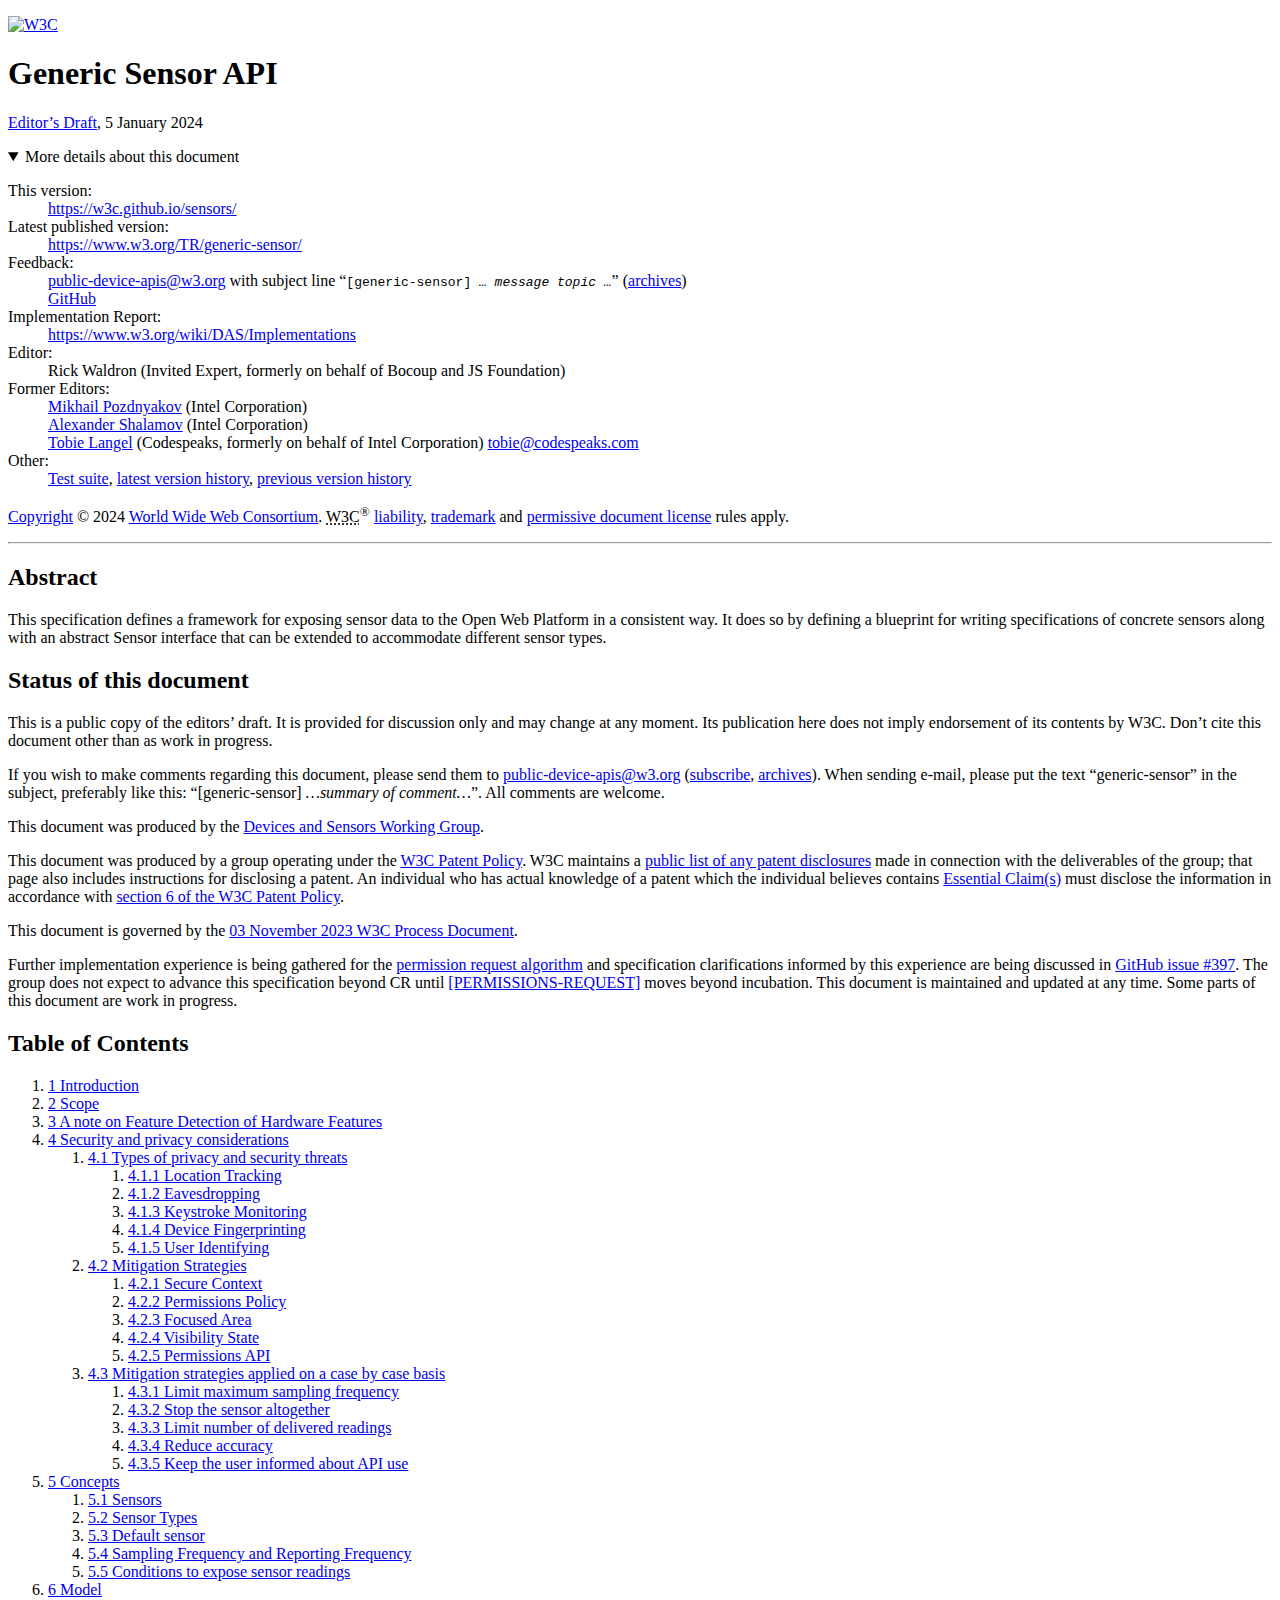
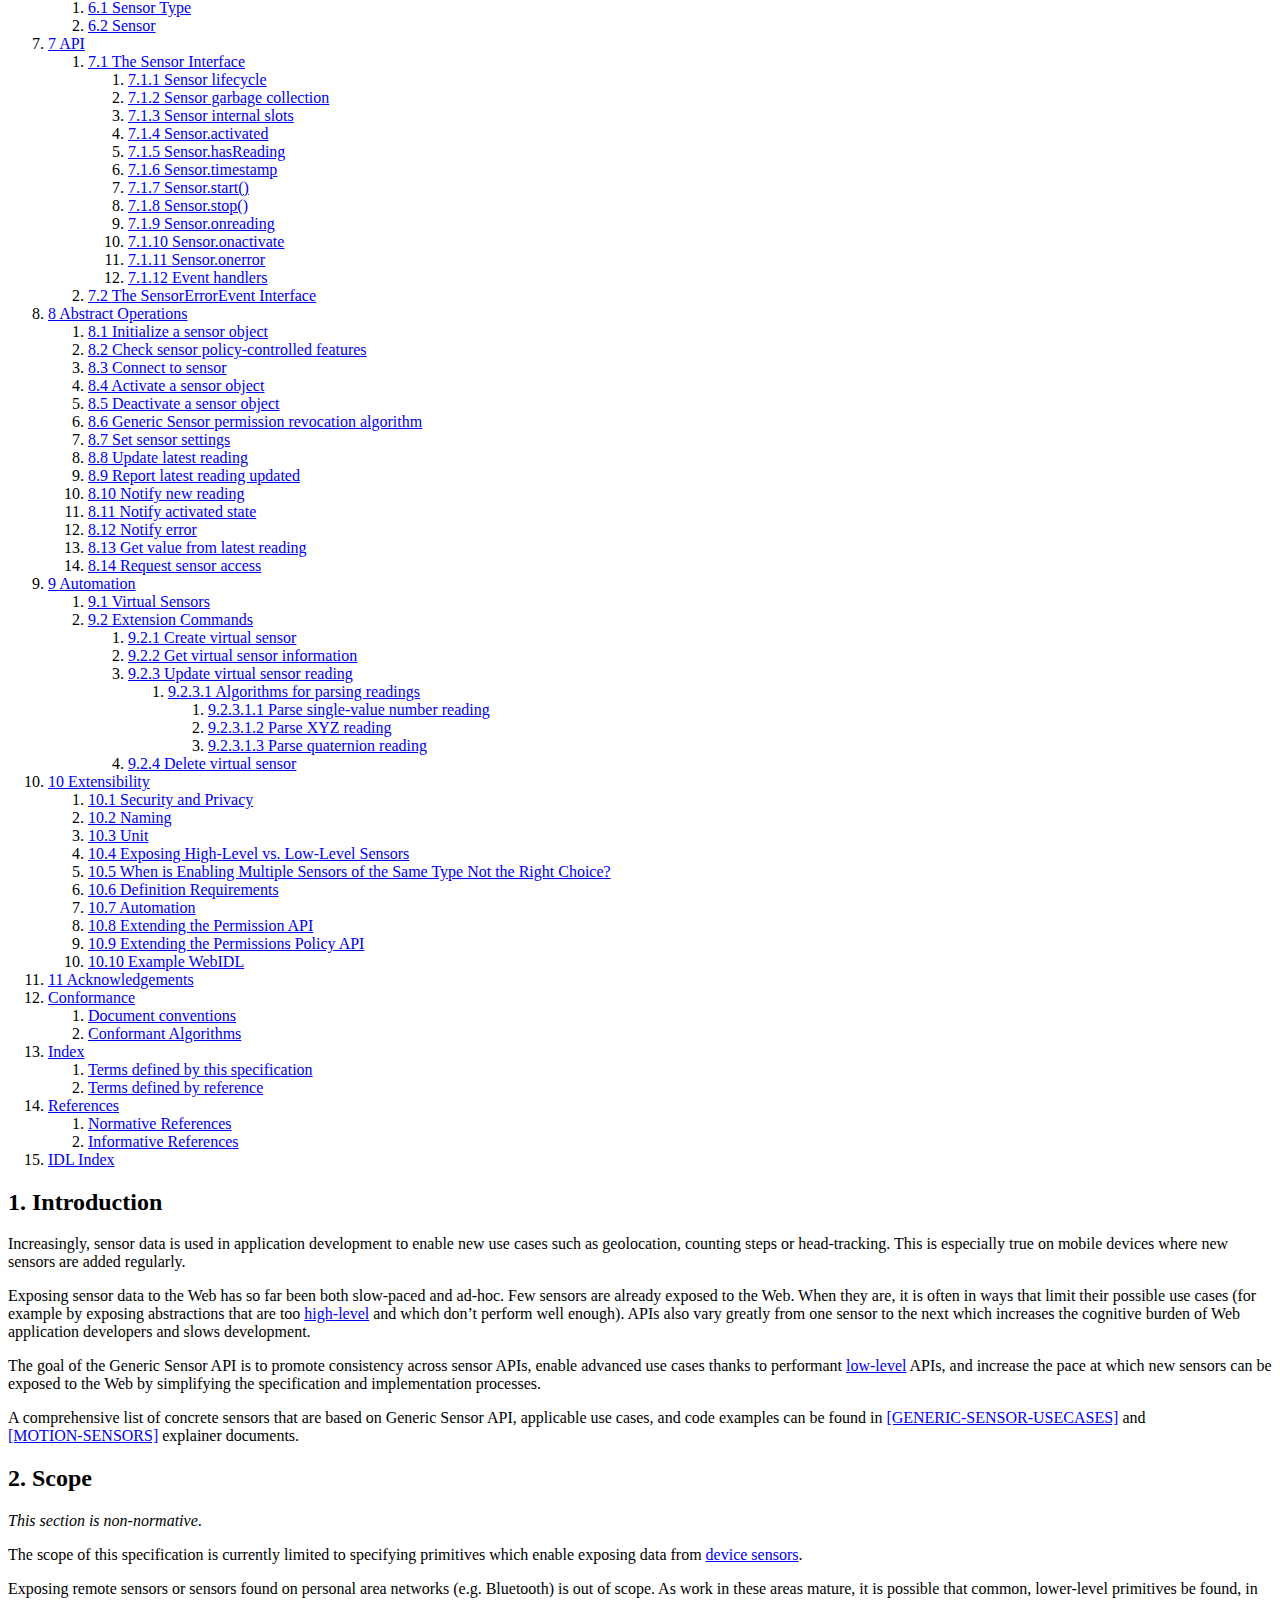
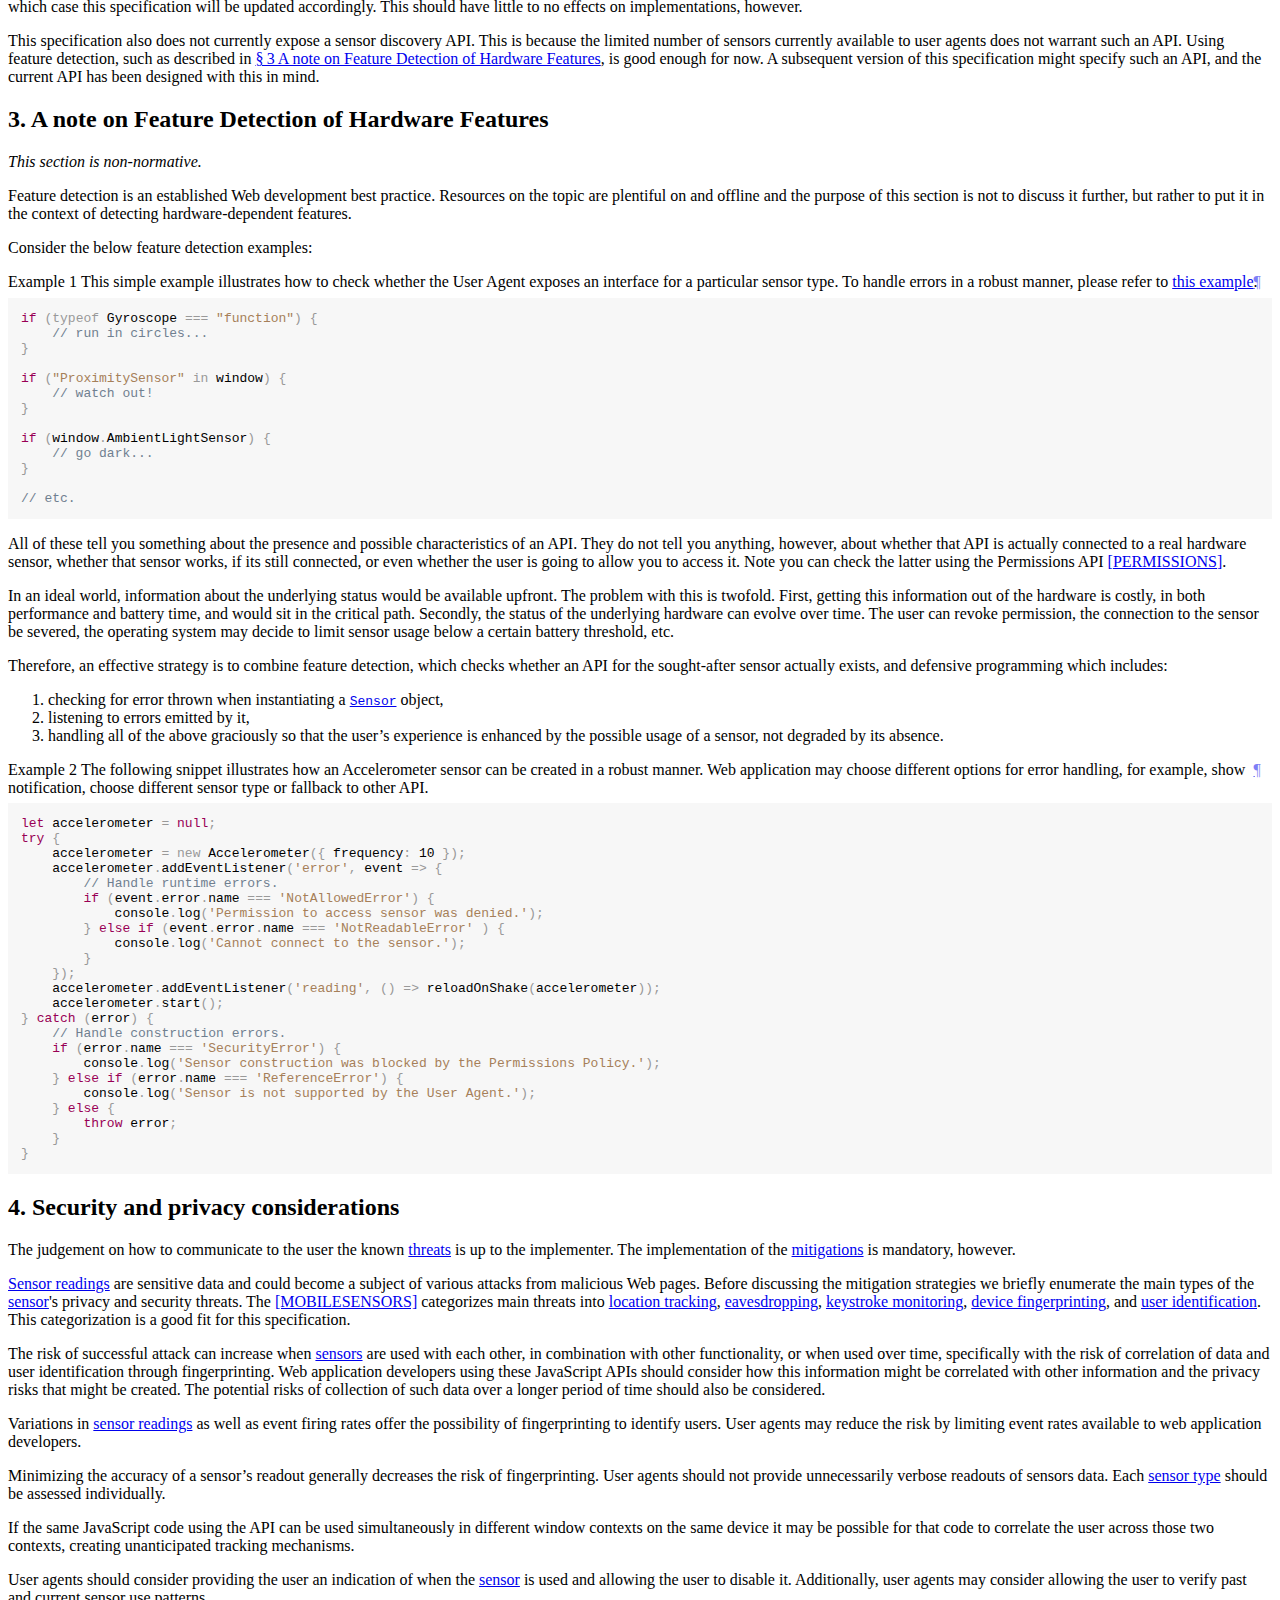
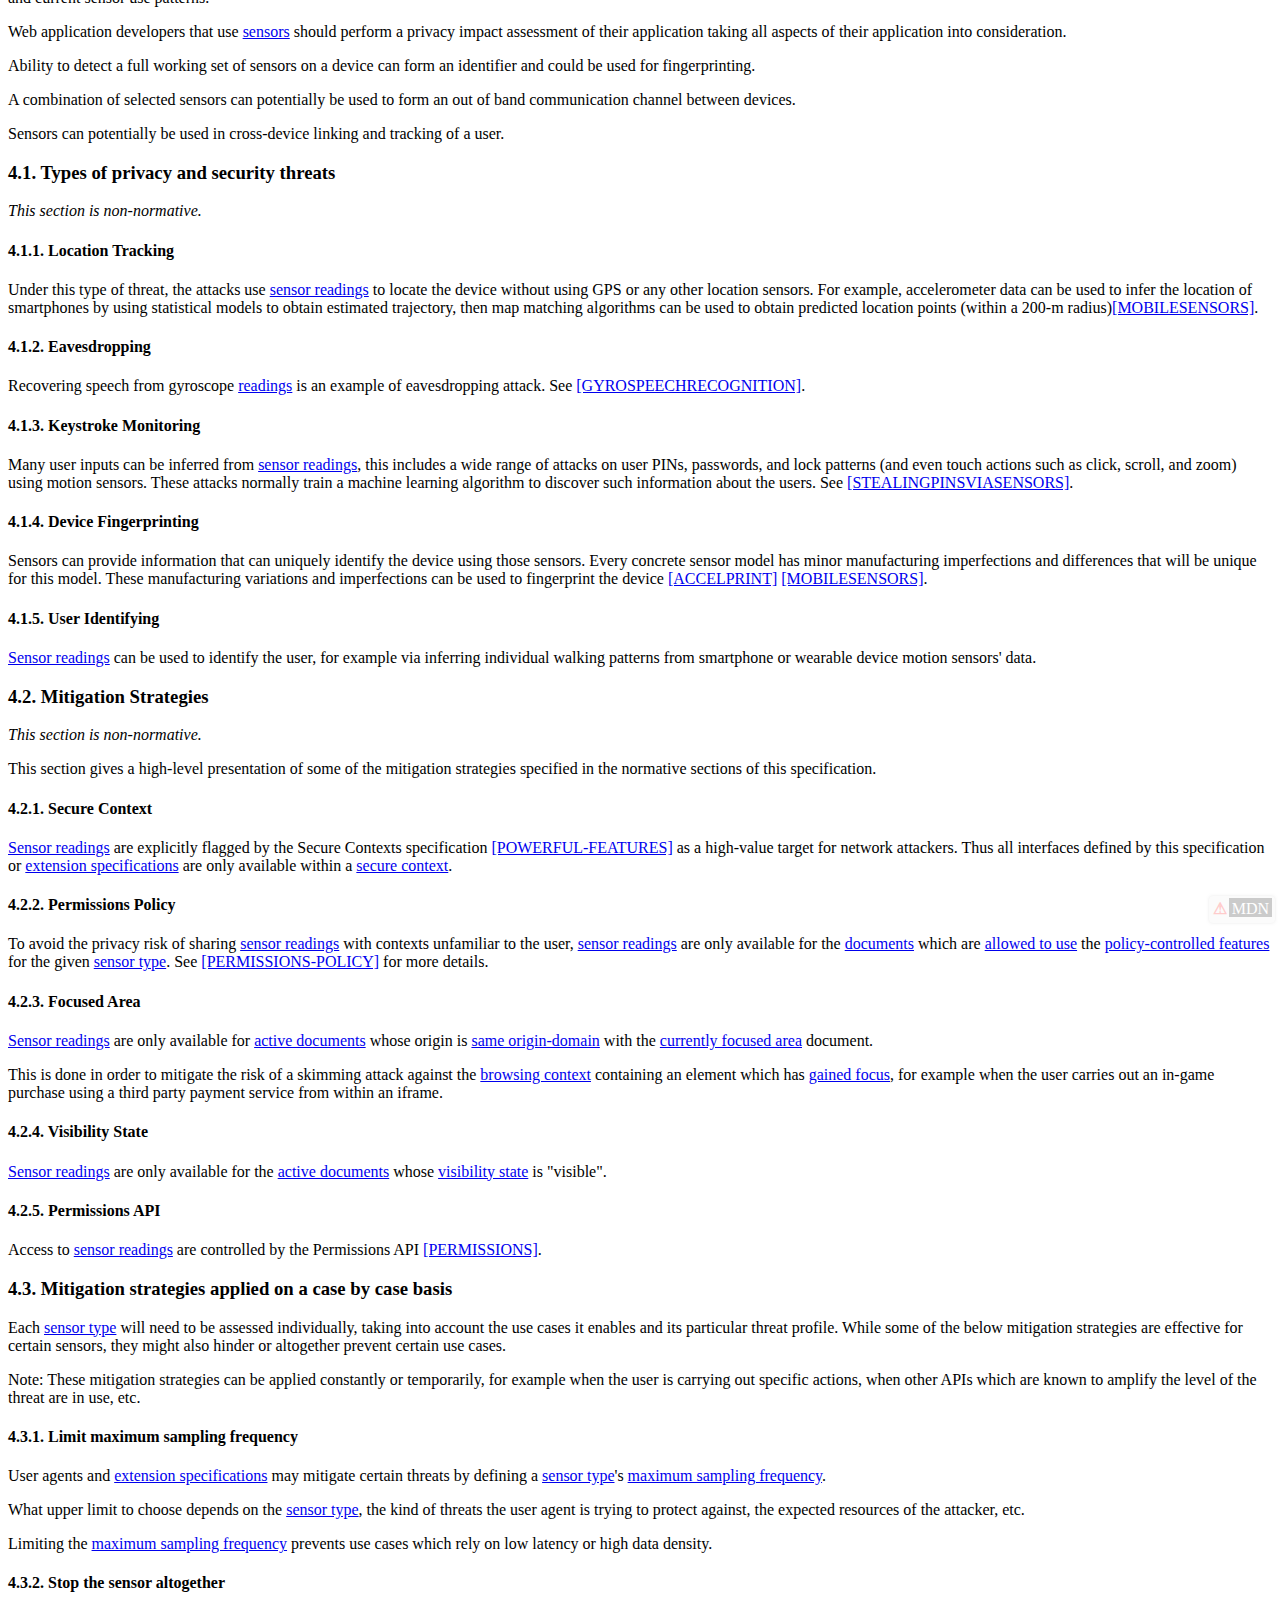
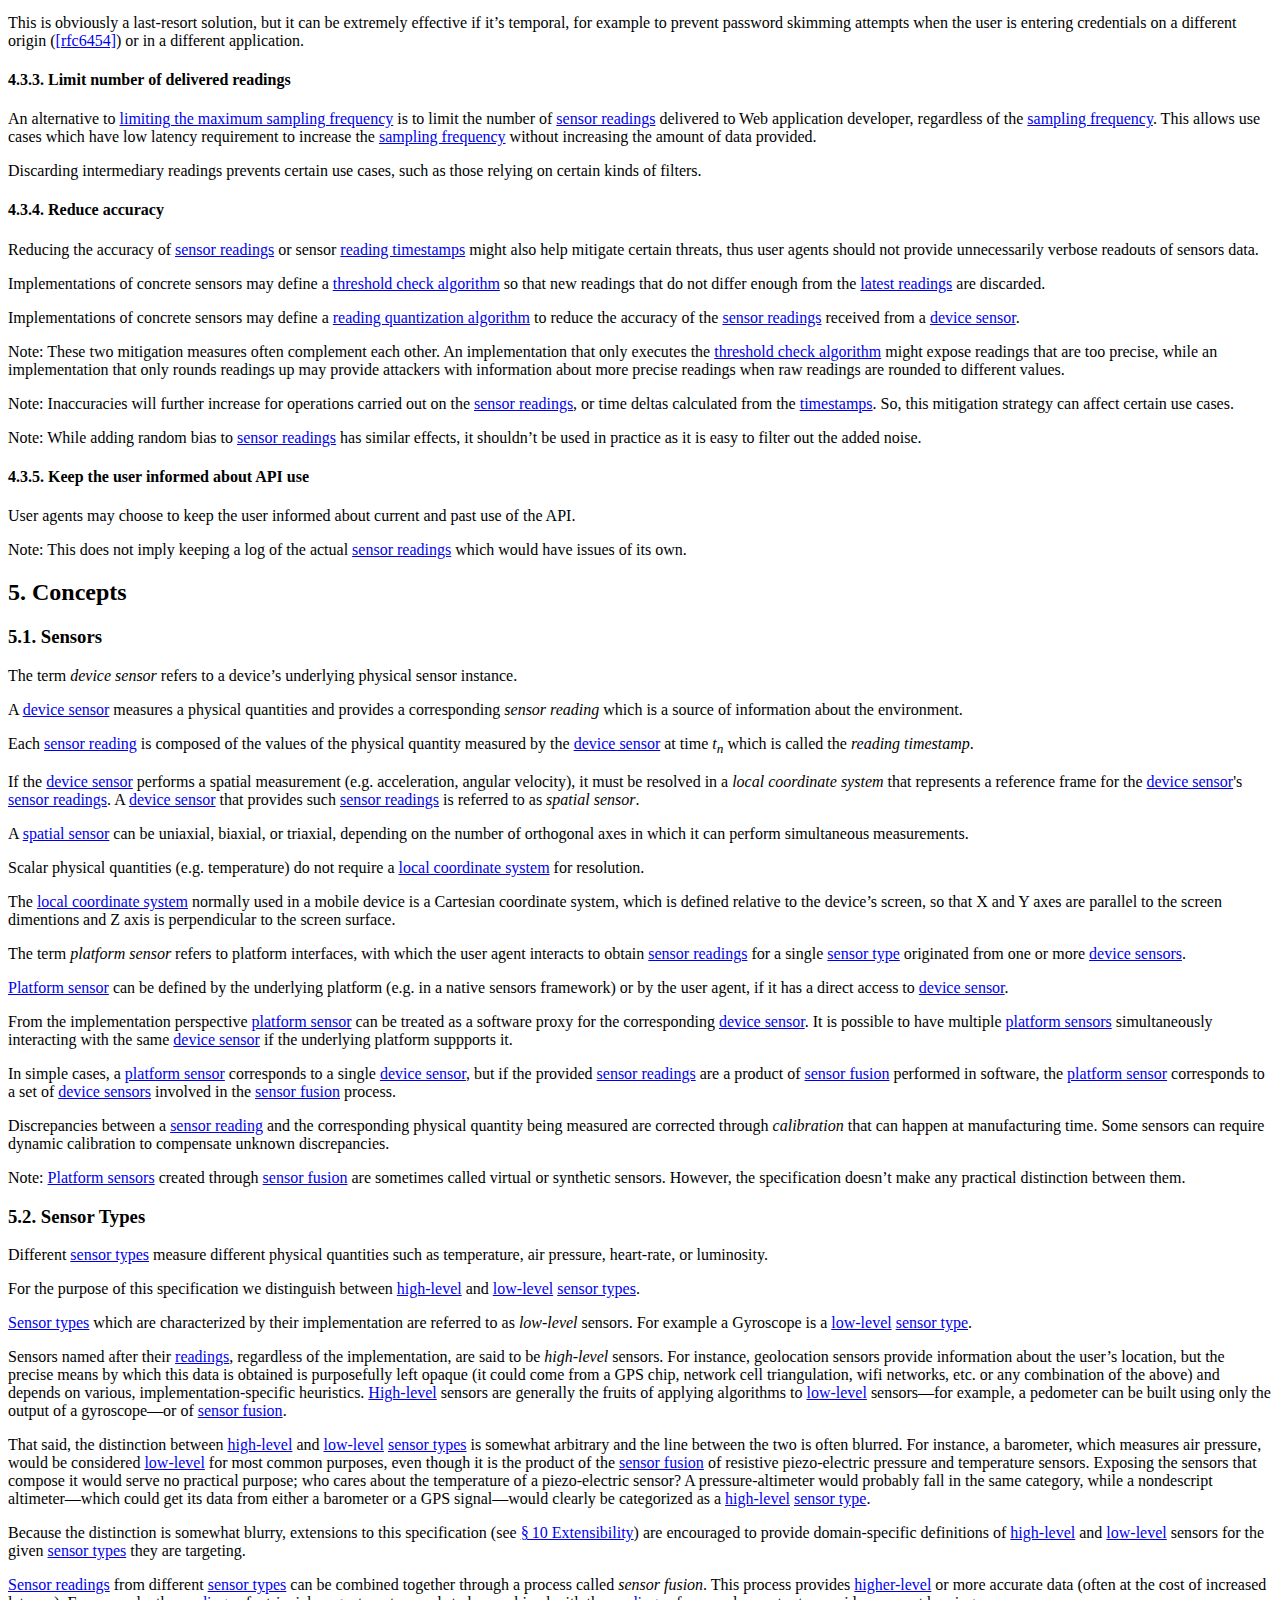
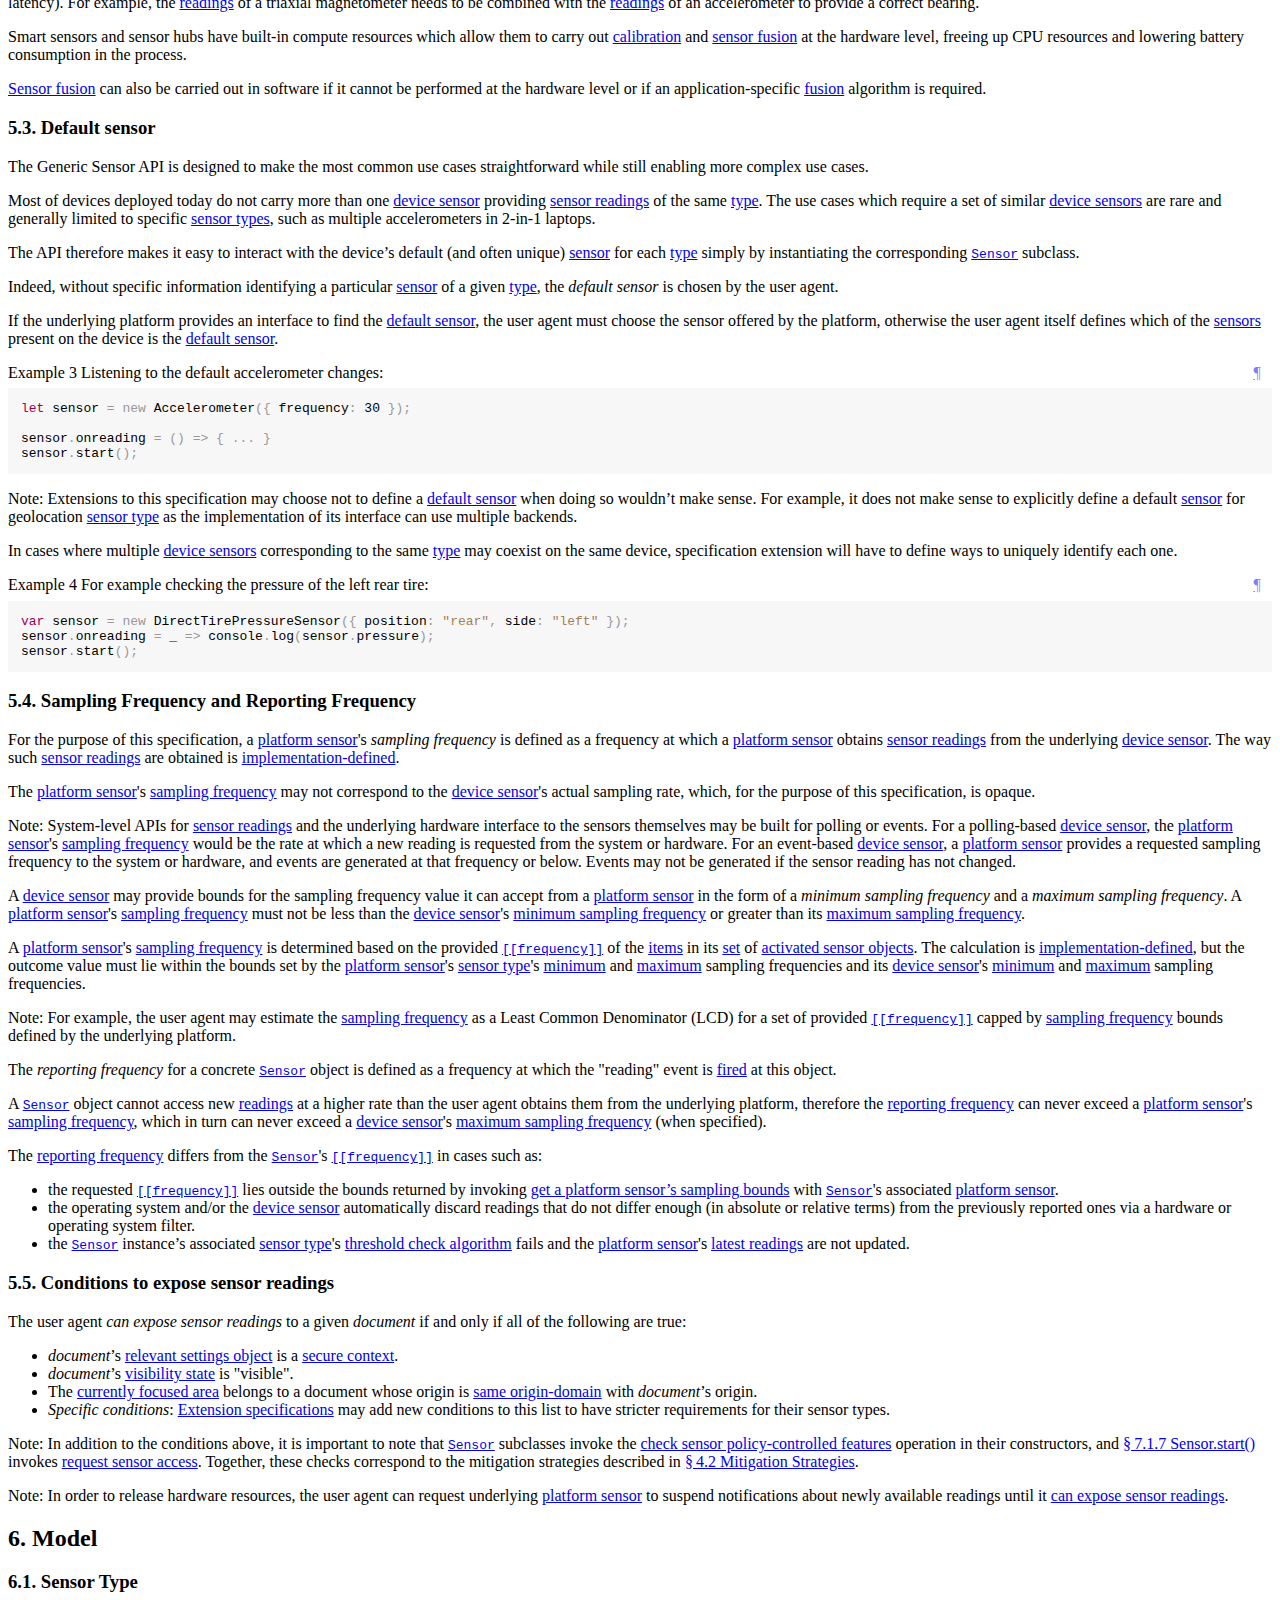
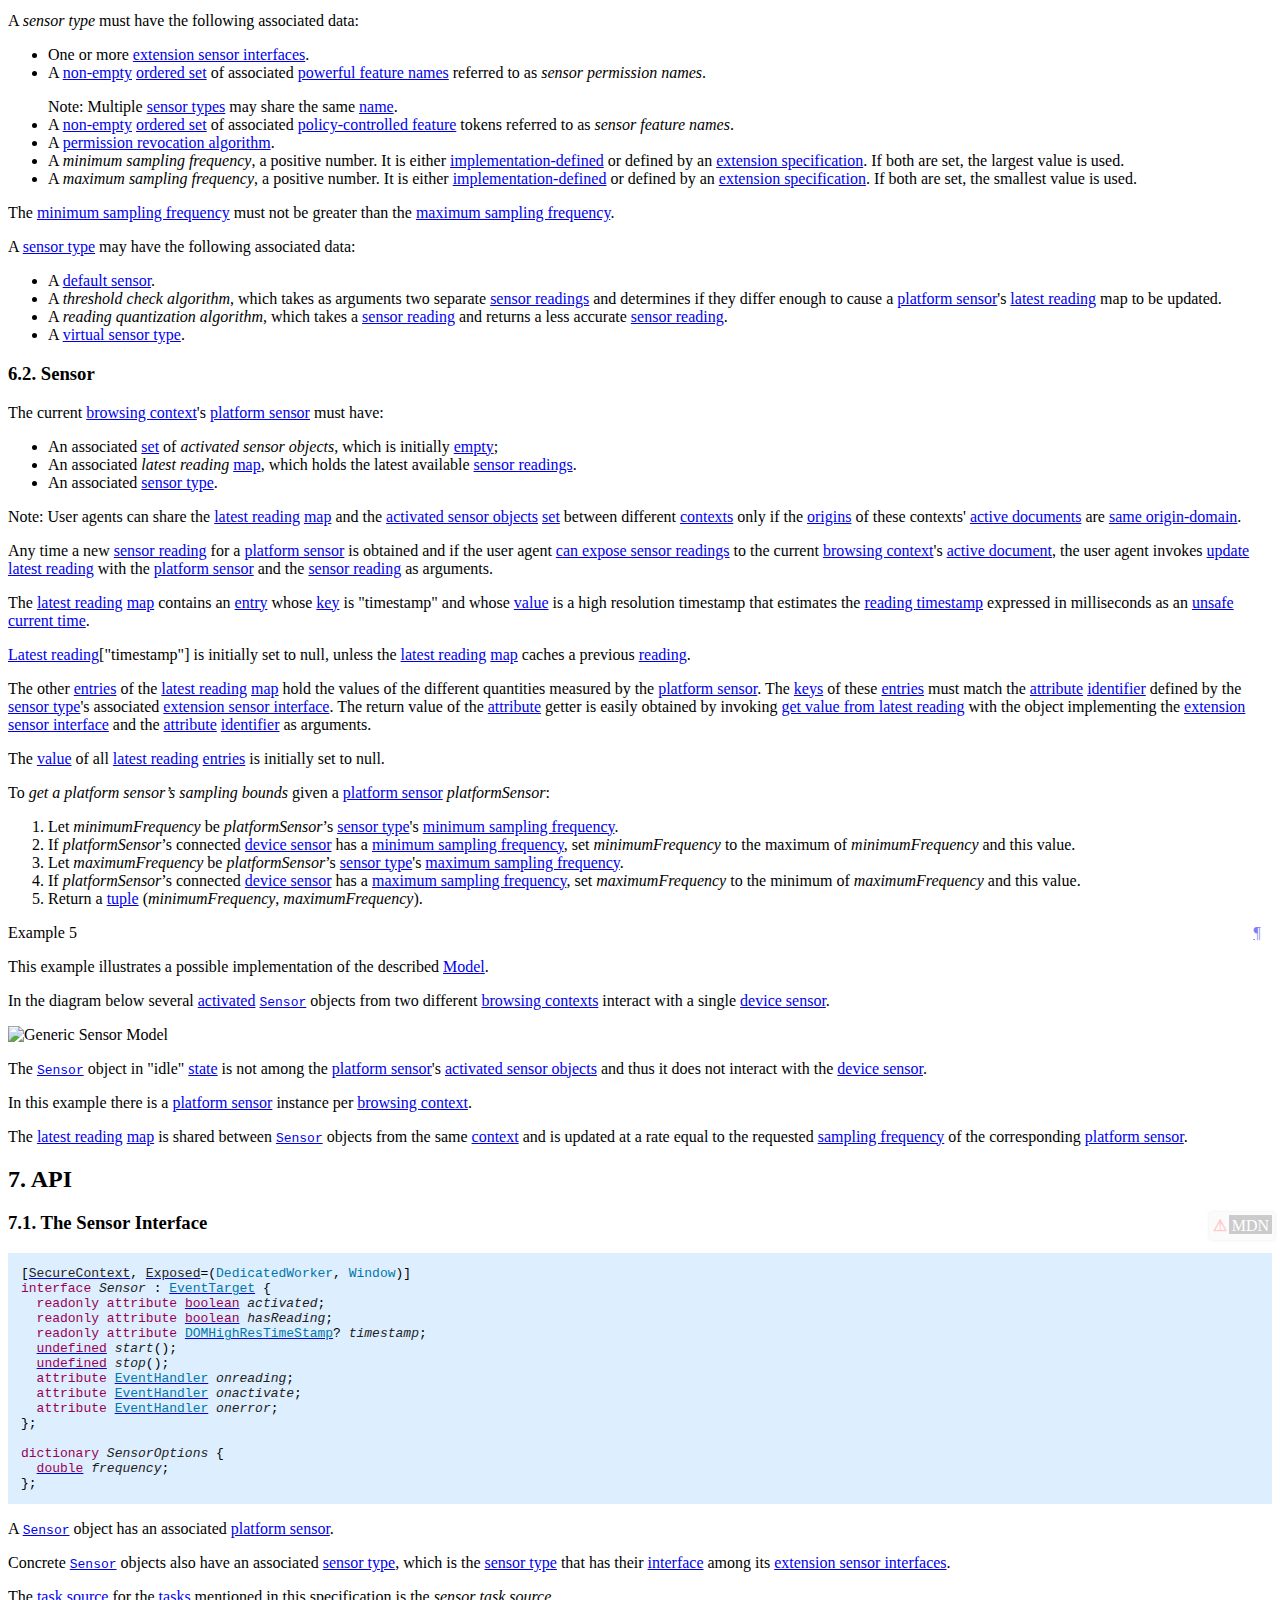
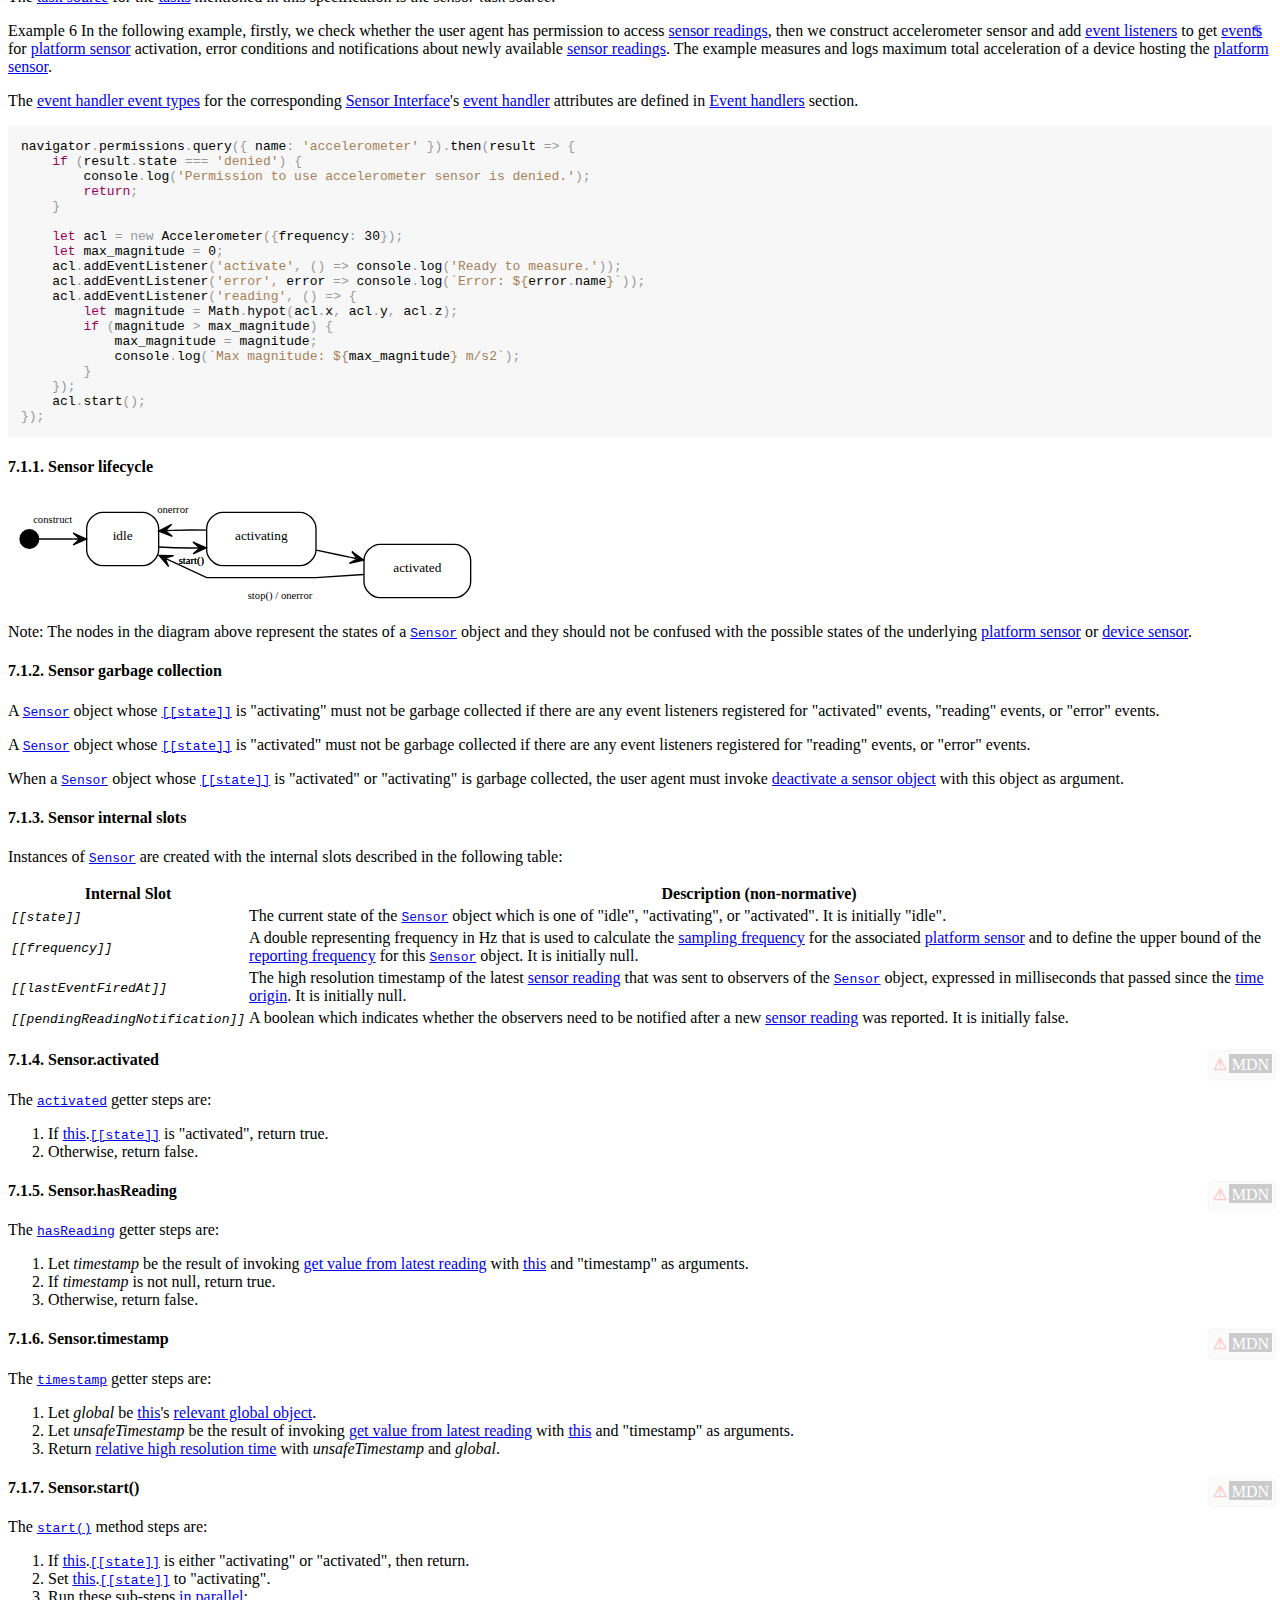
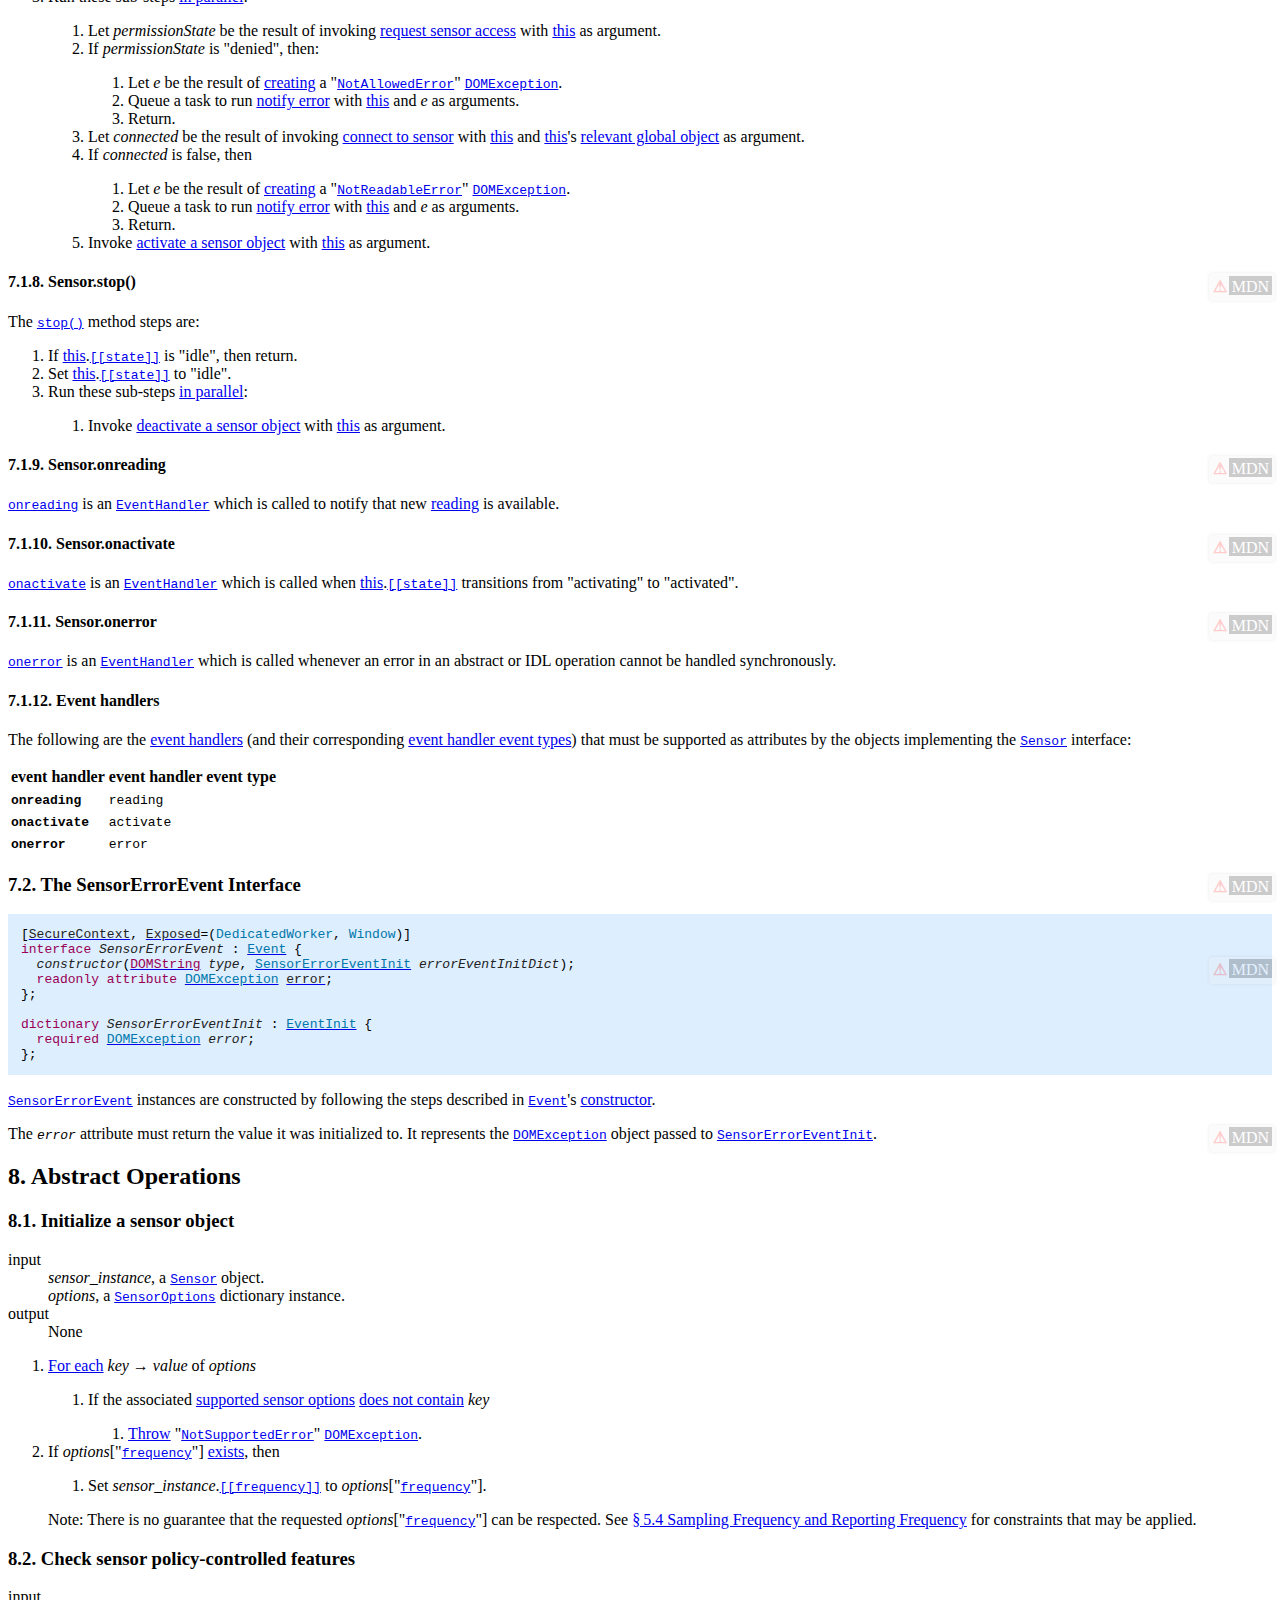
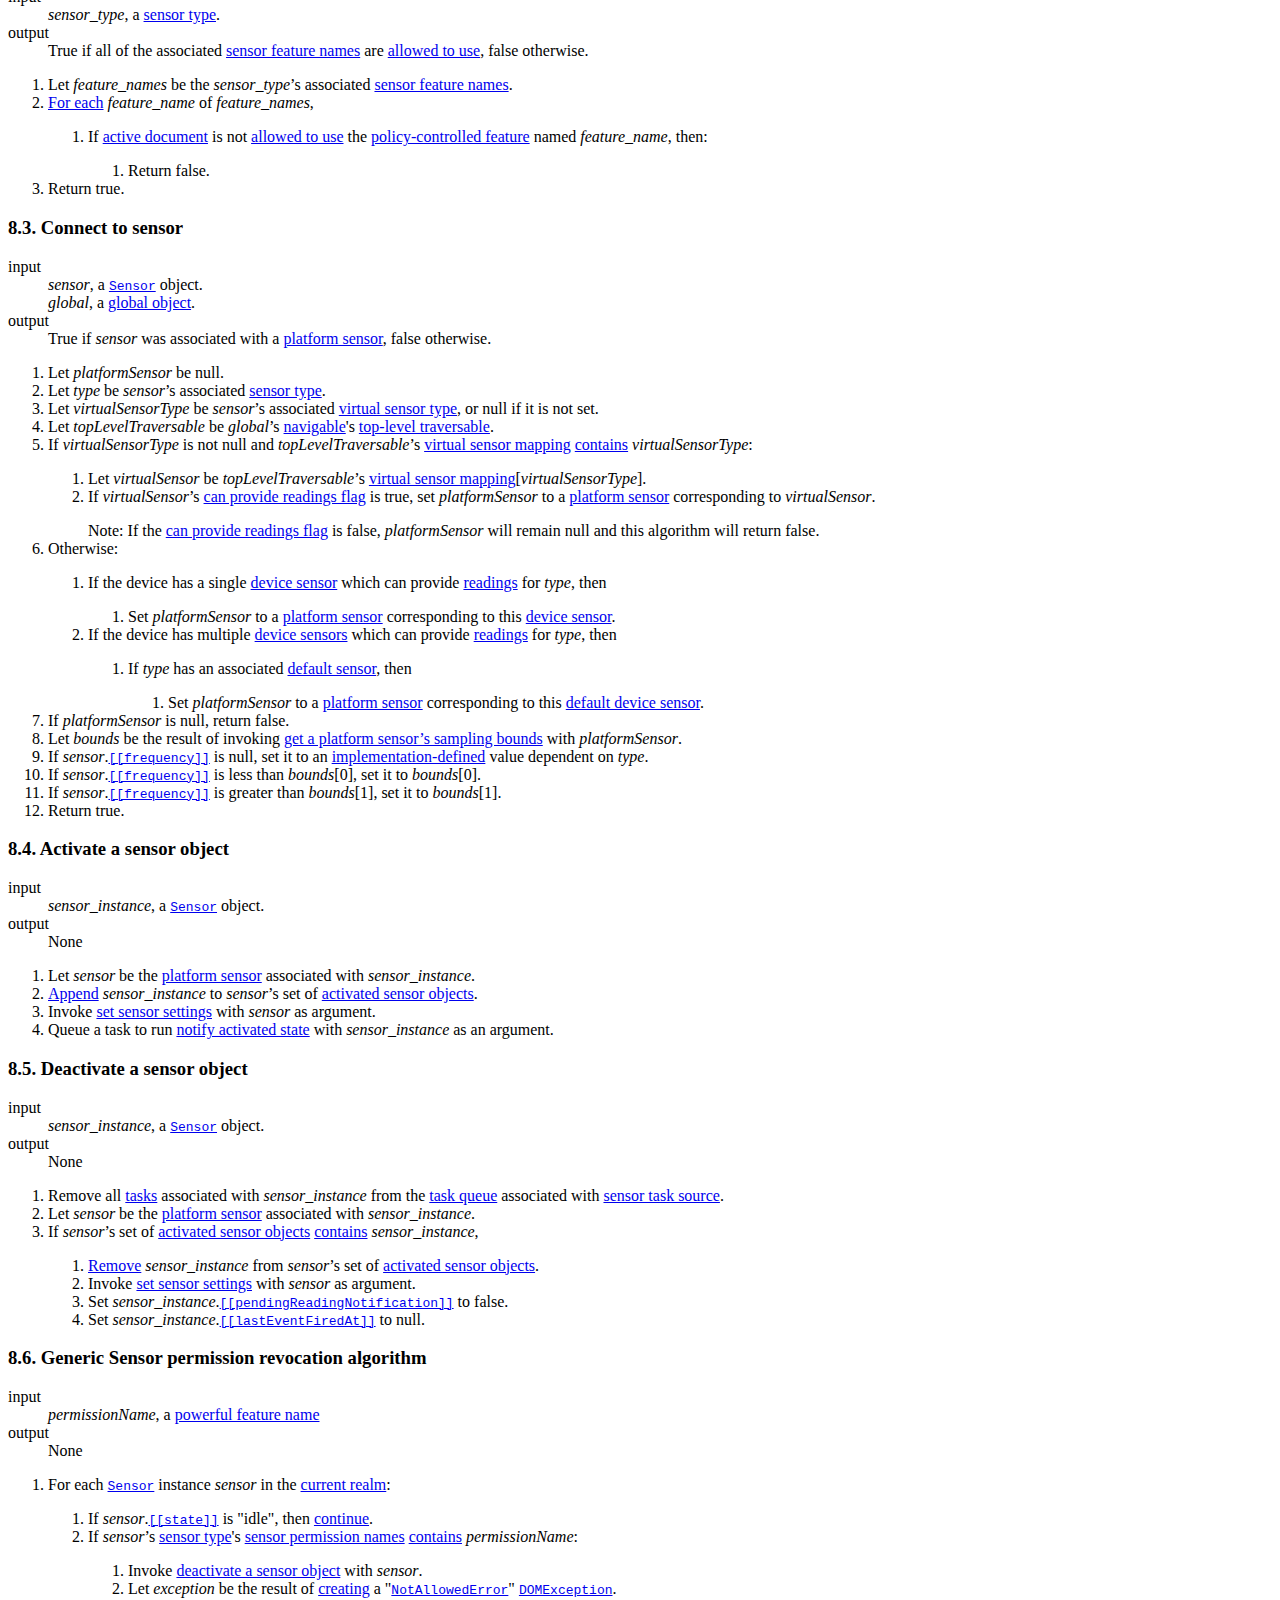
==== index.html @ 72680a9b "Update w3c.json" ====
<!doctype html><html lang="en">
 <head>
  <meta content="text/html; charset=utf-8" http-equiv="Content-Type">
  <meta content="width=device-width, initial-scale=1, shrink-to-fit=no" name="viewport">
  <title>Generic Sensor API</title>
  <meta content="ED" name="w3c-status">
  <link href="https://www.w3.org/StyleSheets/TR/2021/W3C-ED" rel="stylesheet">
  <meta content="Bikeshed version 82ce88815, updated Thu Sep 7 16:33:55 2023 -0700" name="generator">
  <link href="https://www.w3.org/TR/generic-sensor/" rel="canonical">
  <meta content="ca7c319423115d73d72def5ac8c53a7c3e849a8d" name="document-revision">
<style>
    svg g.edge text {
        font-size: 8px;
    }

    svg g.node text {
        font-size: 10px;
    }
</style>
<style>
    #toc .current,
    #toc .current-parent {
      border-right-width: 3px;
      border-right-style: solid;
      border-right-color: #3980B5;
    }

    #toc .current {
      background: rgba(75%, 75%, 75%, .25);
      border-right-color: #054572;
    }
</style>
<style>/* Boilerplate: style-autolinks */
.css.css, .property.property, .descriptor.descriptor {
    color: var(--a-normal-text);
    font-size: inherit;
    font-family: inherit;
}
.css::before, .property::before, .descriptor::before {
    content: "‘";
}
.css::after, .property::after, .descriptor::after {
    content: "’";
}
.property, .descriptor {
    /* Don't wrap property and descriptor names */
    white-space: nowrap;
}
.type { /* CSS value <type> */
    font-style: italic;
}
pre .property::before, pre .property::after {
    content: "";
}
[data-link-type="property"]::before,
[data-link-type="propdesc"]::before,
[data-link-type="descriptor"]::before,
[data-link-type="value"]::before,
[data-link-type="function"]::before,
[data-link-type="at-rule"]::before,
[data-link-type="selector"]::before,
[data-link-type="maybe"]::before {
    content: "‘";
}
[data-link-type="property"]::after,
[data-link-type="propdesc"]::after,
[data-link-type="descriptor"]::after,
[data-link-type="value"]::after,
[data-link-type="function"]::after,
[data-link-type="at-rule"]::after,
[data-link-type="selector"]::after,
[data-link-type="maybe"]::after {
    content: "’";
}

[data-link-type].production::before,
[data-link-type].production::after,
.prod [data-link-type]::before,
.prod [data-link-type]::after {
    content: "";
}

[data-link-type=element],
[data-link-type=element-attr] {
    font-family: Menlo, Consolas, "DejaVu Sans Mono", monospace;
    font-size: .9em;
}
[data-link-type=element]::before { content: "<" }
[data-link-type=element]::after  { content: ">" }

[data-link-type=biblio] {
    white-space: pre;
}

@media (prefers-color-scheme: dark) {
    :root {
        --selflink-text: black;
        --selflink-bg: silver;
        --selflink-hover-text: white;
    }
}
</style>
<style>/* Boilerplate: style-colors */

/* Any --*-text not paired with a --*-bg is assumed to have a transparent bg */
:root {
    color-scheme: light dark;

    --text: black;
    --bg: white;

    --unofficial-watermark: url(https://www.w3.org/StyleSheets/TR/2016/logos/UD-watermark);

    --logo-bg: #1a5e9a;
    --logo-active-bg: #c00;
    --logo-text: white;

    --tocnav-normal-text: #707070;
    --tocnav-normal-bg: var(--bg);
    --tocnav-hover-text: var(--tocnav-normal-text);
    --tocnav-hover-bg: #f8f8f8;
    --tocnav-active-text: #c00;
    --tocnav-active-bg: var(--tocnav-normal-bg);

    --tocsidebar-text: var(--text);
    --tocsidebar-bg: #f7f8f9;
    --tocsidebar-shadow: rgba(0,0,0,.1);
    --tocsidebar-heading-text: hsla(203,20%,40%,.7);

    --toclink-text: var(--text);
    --toclink-underline: #3980b5;
    --toclink-visited-text: var(--toclink-text);
    --toclink-visited-underline: #054572;

    --heading-text: #005a9c;

    --hr-text: var(--text);

    --algo-border: #def;

    --del-text: red;
    --del-bg: transparent;
    --ins-text: #080;
    --ins-bg: transparent;

    --a-normal-text: #034575;
    --a-normal-underline: #bbb;
    --a-visited-text: var(--a-normal-text);
    --a-visited-underline: #707070;
    --a-hover-bg: rgba(75%, 75%, 75%, .25);
    --a-active-text: #c00;
    --a-active-underline: #c00;

    --blockquote-border: silver;
    --blockquote-bg: transparent;
    --blockquote-text: currentcolor;

    --issue-border: #e05252;
    --issue-bg: #fbe9e9;
    --issue-text: var(--text);
    --issueheading-text: #831616;

    --example-border: #e0cb52;
    --example-bg: #fcfaee;
    --example-text: var(--text);
    --exampleheading-text: #574b0f;

    --note-border: #52e052;
    --note-bg: #e9fbe9;
    --note-text: var(--text);
    --noteheading-text: hsl(120, 70%, 30%);
    --notesummary-underline: silver;

    --assertion-border: #aaa;
    --assertion-bg: #eee;
    --assertion-text: black;

    --advisement-border: orange;
    --advisement-bg: #fec;
    --advisement-text: var(--text);
    --advisementheading-text: #b35f00;

    --warning-border: red;
    --warning-bg: hsla(40,100%,50%,0.95);
    --warning-text: var(--text);

    --amendment-border: #330099;
    --amendment-bg: #F5F0FF;
    --amendment-text: var(--text);
    --amendmentheading-text: #220066;

    --def-border: #8ccbf2;
    --def-bg: #def;
    --def-text: var(--text);
    --defrow-border: #bbd7e9;

    --datacell-border: silver;

    --indexinfo-text: #707070;

    --indextable-hover-text: black;
    --indextable-hover-bg: #f7f8f9;

    --outdatedspec-bg: rgba(0, 0, 0, .5);
    --outdatedspec-text: black;
    --outdated-bg: maroon;
    --outdated-text: white;
    --outdated-shadow: red;

    --editedrec-bg: darkorange;
}

@media (prefers-color-scheme: dark) {
    :root {
        --text: #ddd;
        --bg: black;

        --unofficial-watermark: url("data:image/svg+xml,%3Csvg xmlns='http://www.w3.org/2000/svg' width='400' height='400'%3E%3Cg fill='%23100808' transform='translate(200 200) rotate(-45) translate(-200 -200)' stroke='%23100808' stroke-width='3'%3E%3Ctext x='50%25' y='220' style='font: bold 70px sans-serif; text-anchor: middle; letter-spacing: 6px;'%3EUNOFFICIAL%3C/text%3E%3Ctext x='50%25' y='305' style='font: bold 70px sans-serif; text-anchor: middle; letter-spacing: 6px;'%3EDRAFT%3C/text%3E%3C/g%3E%3C/svg%3E");

        --logo-bg: #1a5e9a;
        --logo-active-bg: #c00;
        --logo-text: white;

        --tocnav-normal-text: #999;
        --tocnav-normal-bg: var(--bg);
        --tocnav-hover-text: var(--tocnav-normal-text);
        --tocnav-hover-bg: #080808;
        --tocnav-active-text: #f44;
        --tocnav-active-bg: var(--tocnav-normal-bg);

        --tocsidebar-text: var(--text);
        --tocsidebar-bg: #080808;
        --tocsidebar-shadow: rgba(255,255,255,.1);
        --tocsidebar-heading-text: hsla(203,20%,40%,.7);

        --toclink-text: var(--text);
        --toclink-underline: #6af;
        --toclink-visited-text: var(--toclink-text);
        --toclink-visited-underline: #054572;

        --heading-text: #8af;

        --hr-text: var(--text);

        --algo-border: #456;

        --del-text: #f44;
        --del-bg: transparent;
        --ins-text: #4a4;
        --ins-bg: transparent;

        --a-normal-text: #6af;
        --a-normal-underline: #555;
        --a-visited-text: var(--a-normal-text);
        --a-visited-underline: var(--a-normal-underline);
        --a-hover-bg: rgba(25%, 25%, 25%, .2);
        --a-active-text: #f44;
        --a-active-underline: var(--a-active-text);

        --borderedblock-bg: rgba(255, 255, 255, .05);

        --blockquote-border: silver;
        --blockquote-bg: var(--borderedblock-bg);
        --blockquote-text: currentcolor;

        --issue-border: #e05252;
        --issue-bg: var(--borderedblock-bg);
        --issue-text: var(--text);
        --issueheading-text: hsl(0deg, 70%, 70%);

        --example-border: hsl(50deg, 90%, 60%);
        --example-bg: var(--borderedblock-bg);
        --example-text: var(--text);
        --exampleheading-text: hsl(50deg, 70%, 70%);

        --note-border: hsl(120deg, 100%, 35%);
        --note-bg: var(--borderedblock-bg);
        --note-text: var(--text);
        --noteheading-text: hsl(120, 70%, 70%);
        --notesummary-underline: silver;

        --assertion-border: #444;
        --assertion-bg: var(--borderedblock-bg);
        --assertion-text: var(--text);

        --advisement-border: orange;
        --advisement-bg: #222218;
        --advisement-text: var(--text);
        --advisementheading-text: #f84;

        --warning-border: red;
        --warning-bg: hsla(40,100%,20%,0.95);
        --warning-text: var(--text);

        --amendment-border: #330099;
        --amendment-bg: #080010;
        --amendment-text: var(--text);
        --amendmentheading-text: #cc00ff;

        --def-border: #8ccbf2;
        --def-bg: #080818;
        --def-text: var(--text);
        --defrow-border: #136;

        --datacell-border: silver;

        --indexinfo-text: #aaa;

        --indextable-hover-text: var(--text);
        --indextable-hover-bg: #181818;

        --outdatedspec-bg: rgba(255, 255, 255, .5);
        --outdatedspec-text: black;
        --outdated-bg: maroon;
        --outdated-text: white;
        --outdated-shadow: red;

        --editedrec-bg: darkorange;
    }
    /* In case a transparent-bg image doesn't expect to be on a dark bg,
       which is quite common in practice... */
    img { background: white; }
}
</style>
<style>/* Boilerplate: style-counters */
body {
    counter-reset: example figure issue;
}
.issue {
    counter-increment: issue;
}
.issue:not(.no-marker)::before {
    content: "Issue " counter(issue);
}

.example {
    counter-increment: example;
}
.example:not(.no-marker)::before {
    content: "Example " counter(example);
}
.invalid.example:not(.no-marker)::before,
.illegal.example:not(.no-marker)::before {
    content: "Invalid Example" counter(example);
}

figcaption {
    counter-increment: figure;
}
figcaption:not(.no-marker)::before {
    content: "Figure " counter(figure) " ";
}
</style>
<style>/* Boilerplate: style-dfn-panel */
:root {
    --dfnpanel-bg: #ddd;
    --dfnpanel-text: var(--text);
}
@media (prefers-color-scheme: dark) {
    :root {
        --dfnpanel-bg: #222;
        --dfnpanel-text: var(--text);
    }
}
.dfn-panel {
    position: absolute;
    z-index: 35;
    width: 20em;
    width: 300px;
    height: auto;
    max-height: 500px;
    overflow: auto;
    padding: 0.5em 0.75em;
    font: small Helvetica Neue, sans-serif, Droid Sans Fallback;
    background: var(--dfnpanel-bg);
    color: var(--dfnpanel-text);
    border: outset 0.2em;
    white-space: normal; /* in case it's moved into a pre */
}
.dfn-panel:not(.on) { display: none; }
.dfn-panel * { margin: 0; padding: 0; text-indent: 0; }
.dfn-panel > b { display: block; }
.dfn-panel a { color: var(--dfnpanel-text); }
.dfn-panel a:not(:hover) { text-decoration: none !important; border-bottom: none !important; }
.dfn-panel > b + b { margin-top: 0.25em; }
.dfn-panel ul { padding: 0 0 0 1em; list-style: none; }
.dfn-panel li a {
    white-space: pre;
    display: inline-block;
    max-width: calc(300px - 1.5em - 1em);
    overflow: hidden;
    text-overflow: ellipsis;
}

.dfn-panel.activated {
    display: inline-block;
    position: fixed;
    left: .5em;
    bottom: 2em;
    margin: 0 auto;
    max-width: calc(100vw - 1.5em - .4em - .5em);
    max-height: 30vh;
}

.dfn-paneled[role="button"] { cursor: pointer; }
</style>
<style>/* Boilerplate: style-dfn-panel */
:root {
    --dfnpanel-bg: #ddd;
    --dfnpanel-text: var(--text);
}
@media (prefers-color-scheme: dark) {
    :root {
        --dfnpanel-bg: #222;
        --dfnpanel-text: var(--text);
    }
}
.dfn-panel {
    position: absolute;
    z-index: 35;
    width: 20em;
    width: 300px;
    height: auto;
    max-height: 500px;
    overflow: auto;
    padding: 0.5em 0.75em;
    font: small Helvetica Neue, sans-serif, Droid Sans Fallback;
    background: var(--dfnpanel-bg);
    color: var(--dfnpanel-text);
    border: outset 0.2em;
    white-space: normal; /* in case it's moved into a pre */
}
.dfn-panel:not(.on) { display: none; }
.dfn-panel * { margin: 0; padding: 0; text-indent: 0; }
.dfn-panel > b { display: block; }
.dfn-panel a { color: var(--dfnpanel-text); }
.dfn-panel a:not(:hover) { text-decoration: none !important; border-bottom: none !important; }
.dfn-panel > b + b { margin-top: 0.25em; }
.dfn-panel ul { padding: 0 0 0 1em; list-style: none; }
.dfn-panel li a {
    white-space: pre;
    display: inline-block;
    max-width: calc(300px - 1.5em - 1em);
    overflow: hidden;
    text-overflow: ellipsis;
}

.dfn-panel.activated {
    display: inline-block;
    position: fixed;
    left: .5em;
    bottom: 2em;
    margin: 0 auto;
    max-width: calc(100vw - 1.5em - .4em - .5em);
    max-height: 30vh;
}

.dfn-paneled[role="button"] { cursor: pointer; }
</style>
<style>/* Boilerplate: style-issues */
a[href].issue-return {
    float: right;
    float: inline-end;
    color: var(--issueheading-text);
    font-weight: bold;
    text-decoration: none;
}
</style>
<style>/* Boilerplate: style-md-lists */
/* This is a weird hack for me not yet following the commonmark spec
   regarding paragraph and lists. */
[data-md] > :first-child {
    margin-top: 0;
}
[data-md] > :last-child {
    margin-bottom: 0;
}
</style>
<style>/* Boilerplate: style-mdn-anno */
:root {
	--mdn-bg: #EEE;
	--mdn-shadow: #999;
	--mdn-nosupport-text: #ccc;
}
@media (prefers-color-scheme: dark) {
	:root {
		--mdn-bg: #222;
		--mdn-shadow: #444;
		--mdn-nosupport-text: #666;
	}
}
.mdn-anno {
	background: var(--mdn-bg, #EEE);
	border-radius: .25em;
	box-shadow: 0 0 3px var(--mdn-shadow, #999);
	color: var(--text, black);
	font: 1em sans-serif;
	hyphens: none;
	max-width: min-content;
	overflow: hidden;
	padding: 0.2em;
	position: absolute;
	right: 0.3em;
	top: auto;
	white-space: nowrap;
	word-wrap: normal;
	z-index: 8;
}
.mdn-anno.unpositioned {
	display: none;
}
.mdn-anno.overlapping-main {
	opacity: .2;
	transition: opacity .1s;
}
.mdn-anno[open] {
	opacity: 1;
	z-index: 9;
	min-width: 9em;
}
.mdn-anno:hover {
	opacity: 1;
	outline: var(--text, black) 1px solid;
}
.mdn-anno > summary {
	font-weight: normal;
	text-align: right;
	cursor: pointer;
	display: block;
}
.mdn-anno > summary > .less-than-two-engines-flag {
	color: red;
	padding-right: 2px;
}
.mdn-anno > summary > .all-engines-flag {
	color: green;
	padding-right: 2px;
}
.mdn-anno > summary > span {
	color: #fff;
	background-color: #000;
	font-weight: normal;
	font-family: zillaslab, Palatino, "Palatino Linotype", serif;
	padding: 2px 3px 0px 3px;
	line-height: 1.3em;
	vertical-align: top;
}
.mdn-anno > .feature {
	margin-top: 20px;
}
.mdn-anno > .feature:not(:first-of-type) {
	border-top: 1px solid #999;
	margin-top: 6px;
	padding-top: 2px;
}
.mdn-anno > .feature > .less-than-two-engines-text {
	color: red;
}
.mdn-anno > .feature > .all-engines-text {
	color: green;
}
.mdn-anno > .feature > p {
	font-size: .75em;
	margin-top: 6px;
	margin-bottom: 0;
}
.mdn-anno > .feature > p + p {
	margin-top: 3px;
}
.mdn-anno > .feature > .support {
	display: block;
	font-size: 0.6em;
	margin: 0;
	padding: 0;
	margin-top: 2px;
}
.mdn-anno > .feature > .support + div {
	padding-top: 0.5em;
}
.mdn-anno > .feature > .support > hr {
	display: block;
	border: none;
	border-top: 1px dotted #999;
	padding: 3px 0px 0px 0px;
	margin: 2px 3px 0px 3px;
}
.mdn-anno > .feature > .support > hr::before {
	content: "";
}
.mdn-anno > .feature > .support > span {
	padding: 0.2em 0;
	display: block;
	display: table;
}
.mdn-anno > .feature > .support > span.no {
	color: var(--mdn-nosupport-text);
	filter: grayscale(100%);
}
.mdn-anno > .feature > .support > span.no::before {
	opacity: 0.5;
}
.mdn-anno > .feature > .support > span:first-of-type {
	padding-top: 0.5em;
}
.mdn-anno > .feature > .support > span > span {
	padding: 0 0.5em;
	display: table-cell;
}
.mdn-anno > .feature > .support > span > span:first-child {
	width: 100%;
}
.mdn-anno > .feature > .support > span > span:last-child {
	width: 100%;
	white-space: pre;
	padding: 0;
}
.mdn-anno > .feature > .support > span::before {
	content: ' ';
	display: table-cell;
	min-width: 1.5em;
	height: 1.5em;
	background: no-repeat center center;
	background-size: contain;
	text-align: right;
	font-size: 0.75em;
	font-weight: bold;
}
.mdn-anno > .feature > .support > .chrome_android::before {
	background-image: url(https://resources.whatwg.org/browser-logos/chrome.svg);
}
.mdn-anno > .feature > .support > .firefox_android::before {
	background-image: url(https://resources.whatwg.org/browser-logos/firefox.png);
}
.mdn-anno > .feature > .support > .chrome::before {
	background-image: url(https://resources.whatwg.org/browser-logos/chrome.svg);
}
.mdn-anno > .feature > .support > .edge_blink::before {
	background-image: url(https://resources.whatwg.org/browser-logos/edge.svg);
}
.mdn-anno > .feature > .support > .edge::before {
	background-image: url(https://resources.whatwg.org/browser-logos/edge_legacy.svg);
}
.mdn-anno > .feature > .support > .firefox::before {
	background-image: url(https://resources.whatwg.org/browser-logos/firefox.png);
}
.mdn-anno > .feature > .support > .ie::before {
	background-image: url(https://resources.whatwg.org/browser-logos/ie.png);
}
.mdn-anno > .feature > .support > .safari_ios::before {
	background-image: url(https://resources.whatwg.org/browser-logos/safari-ios.svg);
}
.mdn-anno > .feature > .support > .nodejs::before {
	background-image: url(https://nodejs.org/static/images/favicons/favicon.ico);
}
.mdn-anno > .feature > .support > .opera_android::before {
	background-image: url(https://resources.whatwg.org/browser-logos/opera.svg);
}
.mdn-anno > .feature > .support > .opera::before {
	background-image: url(https://resources.whatwg.org/browser-logos/opera.svg);
}
.mdn-anno > .feature > .support > .safari::before {
	background-image: url(https://resources.whatwg.org/browser-logos/safari.png);
}
.mdn-anno > .feature > .support > .samsunginternet_android::before {
	background-image: url(https://resources.whatwg.org/browser-logos/samsung.svg);
}
.mdn-anno > .feature > .support > .webview_android::before {
	background-image: url(https://resources.whatwg.org/browser-logos/android-webview.png);
}
.name-slug-mismatch {
	color: red;
}
.caniuse-status:hover {
	z-index: 9;
}
/* dt, li, .issue, .note, and .example are "position: relative", so to put annotation at right margin, must move to right of containing block */;
.h-entry:not(.status-LS) dt > .mdn-anno, .h-entry:not(.status-LS) li > .mdn-anno, .h-entry:not(.status-LS) .issue > .mdn-anno, .h-entry:not(.status-LS) .note > .mdn-anno, .h-entry:not(.status-LS) .example > .mdn-anno {
	right: -6.7em;
}
.h-entry p + .mdn-anno {
	margin-top: 0;
}
 h2 + .mdn-anno.after {
	margin: -48px 0 0 0;
}
 h3 + .mdn-anno.after {
	margin: -46px 0 0 0;
}
 h4 + .mdn-anno.after {
	margin: -42px 0 0 0;
}
 h5 + .mdn-anno.after {
	margin: -40px 0 0 0;
}
 h6 + .mdn-anno.after {
	margin: -40px 0 0 0;
}
</style>
<style>/* Boilerplate: style-selflinks */

:root {
    --selflink-text: white;
    --selflink-bg: gray;
    --selflink-hover-text: black;
}
.heading, .issue, .note, .example, li, dt {
    position: relative;
}
a.self-link {
    position: absolute;
    top: 0;
    left: calc(-1 * (3.5rem - 26px));
    width: calc(3.5rem - 26px);
    height: 2em;
    text-align: center;
    border: none;
    transition: opacity .2s;
    opacity: .5;
}
a.self-link:hover {
    opacity: 1;
}
.heading > a.self-link {
    font-size: 83%;
}
.example > a.self-link,
.note > a.self-link,
.issue > a.self-link {
    /* These blocks are overflow:auto, so positioning outside
       doesn't work. */
    left: auto;
    right: 0;
}
li > a.self-link {
    left: calc(-1 * (3.5rem - 26px) - 2em);
}
dfn > a.self-link {
    top: auto;
    left: auto;
    opacity: 0;
    width: 1.5em;
    height: 1.5em;
    background: var(--selflink-bg);
    color: var(--selflink-text);
    font-style: normal;
    transition: opacity .2s, background-color .2s, color .2s;
}
dfn:hover > a.self-link {
    opacity: 1;
}
dfn > a.self-link:hover {
    color: var(--selflink-hover-text);
}

a.self-link::before            { content: "¶"; }
.heading > a.self-link::before { content: "§"; }
dfn > a.self-link::before      { content: "#"; }
</style>
<style>/* Boilerplate: style-syntax-highlighting */

            pre.idl.highlight {
                background: var(--borderedblock-bg, var(--def-bg));
            }
            
</style>
<style>/* Boilerplate: style-syntax-highlighting */

code.highlight { padding: .1em; border-radius: .3em; }
pre.highlight, pre > code.highlight { display: block; padding: 1em; margin: .5em 0; overflow: auto; border-radius: 0; }

.highlight:not(.idl) { background: rgba(0, 0, 0, .03); }
c-[a] { color: #990055 } /* Keyword.Declaration */
c-[b] { color: #990055 } /* Keyword.Type */
c-[c] { color: #708090 } /* Comment */
c-[d] { color: #708090 } /* Comment.Multiline */
c-[e] { color: #0077aa } /* Name.Attribute */
c-[f] { color: #669900 } /* Name.Tag */
c-[g] { color: #222222 } /* Name.Variable */
c-[k] { color: #990055 } /* Keyword */
c-[l] { color: #000000 } /* Literal */
c-[m] { color: #000000 } /* Literal.Number */
c-[n] { color: #0077aa } /* Name */
c-[o] { color: #999999 } /* Operator */
c-[p] { color: #999999 } /* Punctuation */
c-[s] { color: #a67f59 } /* Literal.String */
c-[t] { color: #a67f59 } /* Literal.String.Single */
c-[u] { color: #a67f59 } /* Literal.String.Double */
c-[cp] { color: #708090 } /* Comment.Preproc */
c-[c1] { color: #708090 } /* Comment.Single */
c-[cs] { color: #708090 } /* Comment.Special */
c-[kc] { color: #990055 } /* Keyword.Constant */
c-[kn] { color: #990055 } /* Keyword.Namespace */
c-[kp] { color: #990055 } /* Keyword.Pseudo */
c-[kr] { color: #990055 } /* Keyword.Reserved */
c-[ld] { color: #000000 } /* Literal.Date */
c-[nc] { color: #0077aa } /* Name.Class */
c-[no] { color: #0077aa } /* Name.Constant */
c-[nd] { color: #0077aa } /* Name.Decorator */
c-[ni] { color: #0077aa } /* Name.Entity */
c-[ne] { color: #0077aa } /* Name.Exception */
c-[nf] { color: #0077aa } /* Name.Function */
c-[nl] { color: #0077aa } /* Name.Label */
c-[nn] { color: #0077aa } /* Name.Namespace */
c-[py] { color: #0077aa } /* Name.Property */
c-[ow] { color: #999999 } /* Operator.Word */
c-[mb] { color: #000000 } /* Literal.Number.Bin */
c-[mf] { color: #000000 } /* Literal.Number.Float */
c-[mh] { color: #000000 } /* Literal.Number.Hex */
c-[mi] { color: #000000 } /* Literal.Number.Integer */
c-[mo] { color: #000000 } /* Literal.Number.Oct */
c-[sb] { color: #a67f59 } /* Literal.String.Backtick */
c-[sc] { color: #a67f59 } /* Literal.String.Char */
c-[sd] { color: #a67f59 } /* Literal.String.Doc */
c-[se] { color: #a67f59 } /* Literal.String.Escape */
c-[sh] { color: #a67f59 } /* Literal.String.Heredoc */
c-[si] { color: #a67f59 } /* Literal.String.Interpol */
c-[sx] { color: #a67f59 } /* Literal.String.Other */
c-[sr] { color: #a67f59 } /* Literal.String.Regex */
c-[ss] { color: #a67f59 } /* Literal.String.Symbol */
c-[vc] { color: #0077aa } /* Name.Variable.Class */
c-[vg] { color: #0077aa } /* Name.Variable.Global */
c-[vi] { color: #0077aa } /* Name.Variable.Instance */
c-[il] { color: #000000 } /* Literal.Number.Integer.Long */


@media (prefers-color-scheme: dark) {
    .highlight:not(.idl) { background: rgba(255, 255, 255, .05); }

    c-[a] { color: #d33682 } /* Keyword.Declaration */
    c-[b] { color: #d33682 } /* Keyword.Type */
    c-[c] { color: #2aa198 } /* Comment */
    c-[d] { color: #2aa198 } /* Comment.Multiline */
    c-[e] { color: #268bd2 } /* Name.Attribute */
    c-[f] { color: #b58900 } /* Name.Tag */
    c-[g] { color: #cb4b16 } /* Name.Variable */
    c-[k] { color: #d33682 } /* Keyword */
    c-[l] { color: #657b83 } /* Literal */
    c-[m] { color: #657b83 } /* Literal.Number */
    c-[n] { color: #268bd2 } /* Name */
    c-[o] { color: #657b83 } /* Operator */
    c-[p] { color: #657b83 } /* Punctuation */
    c-[s] { color: #6c71c4 } /* Literal.String */
    c-[t] { color: #6c71c4 } /* Literal.String.Single */
    c-[u] { color: #6c71c4 } /* Literal.String.Double */
    c-[ch] { color: #2aa198 } /* Comment.Hashbang */
    c-[cp] { color: #2aa198 } /* Comment.Preproc */
    c-[cpf] { color: #2aa198 } /* Comment.PreprocFile */
    c-[c1] { color: #2aa198 } /* Comment.Single */
    c-[cs] { color: #2aa198 } /* Comment.Special */
    c-[kc] { color: #d33682 } /* Keyword.Constant */
    c-[kn] { color: #d33682 } /* Keyword.Namespace */
    c-[kp] { color: #d33682 } /* Keyword.Pseudo */
    c-[kr] { color: #d33682 } /* Keyword.Reserved */
    c-[ld] { color: #657b83 } /* Literal.Date */
    c-[nc] { color: #268bd2 } /* Name.Class */
    c-[no] { color: #268bd2 } /* Name.Constant */
    c-[nd] { color: #268bd2 } /* Name.Decorator */
    c-[ni] { color: #268bd2 } /* Name.Entity */
    c-[ne] { color: #268bd2 } /* Name.Exception */
    c-[nf] { color: #268bd2 } /* Name.Function */
    c-[nl] { color: #268bd2 } /* Name.Label */
    c-[nn] { color: #268bd2 } /* Name.Namespace */
    c-[py] { color: #268bd2 } /* Name.Property */
    c-[ow] { color: #657b83 } /* Operator.Word */
    c-[mb] { color: #657b83 } /* Literal.Number.Bin */
    c-[mf] { color: #657b83 } /* Literal.Number.Float */
    c-[mh] { color: #657b83 } /* Literal.Number.Hex */
    c-[mi] { color: #657b83 } /* Literal.Number.Integer */
    c-[mo] { color: #657b83 } /* Literal.Number.Oct */
    c-[sa] { color: #6c71c4 } /* Literal.String.Affix */
    c-[sb] { color: #6c71c4 } /* Literal.String.Backtick */
    c-[sc] { color: #6c71c4 } /* Literal.String.Char */
    c-[dl] { color: #6c71c4 } /* Literal.String.Delimiter */
    c-[sd] { color: #6c71c4 } /* Literal.String.Doc */
    c-[se] { color: #6c71c4 } /* Literal.String.Escape */
    c-[sh] { color: #6c71c4 } /* Literal.String.Heredoc */
    c-[si] { color: #6c71c4 } /* Literal.String.Interpol */
    c-[sx] { color: #6c71c4 } /* Literal.String.Other */
    c-[sr] { color: #6c71c4 } /* Literal.String.Regex */
    c-[ss] { color: #6c71c4 } /* Literal.String.Symbol */
    c-[fm] { color: #268bd2 } /* Name.Function.Magic */
    c-[vc] { color: #cb4b16 } /* Name.Variable.Class */
    c-[vg] { color: #cb4b16 } /* Name.Variable.Global */
    c-[vi] { color: #cb4b16 } /* Name.Variable.Instance */
    c-[vm] { color: #cb4b16 } /* Name.Variable.Magic */
    c-[il] { color: #657b83 } /* Literal.Number.Integer.Long */
}
</style>
<style>/* Boilerplate: style-var-click-highlighting */
/*
Colors were chosen in Lab using https://nixsensor.com/free-color-converter/
D50 2deg illuminant, L in [0,100], a and b in [-128, 128]
0 = lab(85,0,85)
1 = lab(85,80,30)
2 = lab(85,-40,40)
3 = lab(85,-50,0)
4 = lab(85,5,15)
5 = lab(85,-10,-50)
6 = lab(85,35,-15)
*/
var { cursor: pointer; }
var.selected0 { background-color: #F4D200; box-shadow: 0 0 0 2px #F4D200; }
var.selected1 { background-color: #FF87A2; box-shadow: 0 0 0 2px #FF87A2; }
var.selected2 { background-color: #96E885; box-shadow: 0 0 0 2px #96E885; }
var.selected3 { background-color: #3EEED2; box-shadow: 0 0 0 2px #3EEED2; }
var.selected4 { background-color: #EACFB6; box-shadow: 0 0 0 2px #EACFB6; }
var.selected5 { background-color: #82DDFF; box-shadow: 0 0 0 2px #82DDFF; }
var.selected6 { background-color: #FFBCF2; box-shadow: 0 0 0 2px #FFBCF2; }
</style>
 <body class="h-entry">
  <div class="head">
   <p data-fill-with="logo"><a class="logo" href="https://www.w3.org/"> <img alt="W3C" height="48" src="https://www.w3.org/StyleSheets/TR/2021/logos/W3C" width="72"> </a> </p>
   <h1 class="p-name no-ref" id="title">Generic Sensor API</h1>
   <p id="w3c-state"><a href="https://www.w3.org/standards/types#ED">Editor’s Draft</a>, <time class="dt-updated" datetime="2024-01-05">5 January 2024</time></p>
   <details open>
    <summary>More details about this document</summary>
    <div data-fill-with="spec-metadata">
     <dl>
      <dt>This version:
      <dd><a class="u-url" href="https://w3c.github.io/sensors/">https://w3c.github.io/sensors/</a>
      <dt>Latest published version:
      <dd><a href="https://www.w3.org/TR/generic-sensor/">https://www.w3.org/TR/generic-sensor/</a>
      <dt>Feedback:
      <dd><span><a href="mailto:public-device-apis@w3.org?subject=%5Bgeneric-sensor%5D%20YOUR%20TOPIC%20HERE">public-device-apis@w3.org</a> with subject line “<kbd>[generic-sensor] <i data-lt>… message topic …</i></kbd>” (<a href="https://lists.w3.org/Archives/Public/public-device-apis/" rel="discussion">archives</a>)</span>
      <dd><a href="https://github.com/w3c/sensors/issues/">GitHub</a>
      <dt>Implementation Report:
      <dd><a href="https://www.w3.org/wiki/DAS/Implementations">https://www.w3.org/wiki/DAS/Implementations</a>
      <dt class="editor">Editor:
      <dd class="editor p-author h-card vcard" data-editor-id="50572"><span class="p-name fn">Rick Waldron</span> (<span class="p-org org">Invited Expert, formerly on behalf of Bocoup and JS Foundation</span>)
      <dt class="editor">Former Editors:
      <dd class="editor p-author h-card vcard" data-editor-id="78325"><a class="p-name fn u-url url" href="https://intel.com/">Mikhail Pozdnyakov</a> (<span class="p-org org">Intel Corporation</span>)
      <dd class="editor p-author h-card vcard" data-editor-id="78335"><a class="p-name fn u-url url" href="https://intel.com/">Alexander Shalamov</a> (<span class="p-org org">Intel Corporation</span>)
      <dd class="editor p-author h-card vcard" data-editor-id="60809"><a class="p-name fn u-url url" href="https://www.codespeaks.com/">Tobie Langel</a> (<span class="p-org org">Codespeaks, formerly on behalf of Intel Corporation</span>) <a class="u-email email" href="mailto:tobie@codespeaks.com">tobie@codespeaks.com</a>
      <dt>Other:
      <dd><a href="https://github.com/web-platform-tests/wpt/tree/master/generic-sensor">Test suite</a>, <a href="https://github.com/w3c/sensors/commits/main/index.bs">latest version history</a>, <a href="https://github.com/w3c/sensors/commits/gh-pages/index.bs">previous version history</a>
     </dl>
    </div>
   </details>
   <div data-fill-with="warning"></div>
   <p class="copyright" data-fill-with="copyright"><a href="https://www.w3.org/policies/#copyright">Copyright</a> © 2024 <a href="https://www.w3.org/">World Wide Web Consortium</a>. <abbr title="World Wide Web Consortium">W3C</abbr><sup>®</sup> <a href="https://www.w3.org/policies/#Legal_Disclaimer">liability</a>, <a href="https://www.w3.org/policies/#W3C_Trademarks">trademark</a> and <a href="https://www.w3.org/copyright/software-license/" rel="license" title="W3C Software and Document License">permissive document license</a> rules apply. </p>
   <hr title="Separator for header">
  </div>
  <div class="p-summary" data-fill-with="abstract">
   <h2 class="no-num no-toc no-ref heading settled" id="abstract"><span class="content">Abstract</span></h2>
   <p>This specification defines a framework for exposing sensor data

  to the Open Web Platform in a consistent way.
  It does so by defining a blueprint for writing
  specifications of concrete sensors along with an abstract Sensor interface
  that can be extended to accommodate different sensor types.</p>
  </div>
  <h2 class="no-num no-toc no-ref heading settled" id="sotd"><span class="content">Status of this document</span></h2>
  <div data-fill-with="status">
   <p> This is a public copy of the editors’ draft.
	It is provided for discussion only and may change at any moment.
	Its publication here does not imply endorsement of its contents by W3C.
	Don’t cite this document other than as work in progress. </p>
   <p> If you wish to make comments regarding this document, please send them to <a href="mailto:public-device-apis@w3.org?Subject=%5Bgeneric-sensor%5D%20PUT%20SUBJECT%20HERE">public-device-apis@w3.org</a> (<a href="mailto:public-device-apis-request@w3.org?subject=subscribe">subscribe</a>, <a href="https://lists.w3.org/Archives/Public/public-device-apis/">archives</a>).
	When sending e-mail,
	please put the text “generic-sensor” in the subject,
	preferably like this:
	“[generic-sensor] <em>…summary of comment…</em>”.
	All comments are welcome. </p>
   <p> This document was produced by the <a href="https://www.w3.org/groups/wg/das">Devices and Sensors Working Group</a>. </p>
   <p> This document was produced by a group operating under
	the <a href="https://www.w3.org/Consortium/Patent-Policy/">W3C Patent Policy</a>.
	W3C maintains a <a href="https://www.w3.org/groups/wg/das/ipr" rel="disclosure">public list of any patent disclosures</a> made in connection with the deliverables of the group;
	that page also includes instructions for disclosing a patent.
	An individual who has actual knowledge of a patent which the individual believes contains <a href="https://www.w3.org/Consortium/Patent-Policy-20200915/#def-essential">Essential Claim(s)</a> must disclose the information in accordance with <a href="https://www.w3.org/Consortium/Patent-Policy-20200915/#sec-Disclosure">section 6 of the W3C Patent Policy</a>. </p>
   <p> This document is governed by the <a href="https://www.w3.org/2023/Process-20231103/" id="w3c_process_revision">03 November 2023 W3C Process Document</a>. </p>
   <p></p>
   <p>Further implementation experience is being gathered for the <a data-link-type="dfn" href="https://wicg.github.io/permissions-request/#permission-request-algorithm" id="ref-for-permission-request-algorithm">permission request algorithm</a> and specification clarifications
informed by this experience are being discussed in <a href="https://github.com/w3c/sensors/issues/397">GitHub issue #397</a>.
The group does not expect to advance this specification beyond CR until <a data-link-type="biblio" href="#biblio-permissions-request" title="Requesting Permissions">[PERMISSIONS-REQUEST]</a> moves beyond incubation.
This document is maintained and updated at any time. Some parts of this document are work in progress.</p>
  </div>
  <div data-fill-with="at-risk"></div>
  <nav data-fill-with="table-of-contents" id="toc">
   <h2 class="no-num no-toc no-ref" id="contents">Table of Contents</h2>
   <ol class="toc" role="directory">
    <li><a href="#intro"><span class="secno">1</span> <span class="content">Introduction</span></a>
    <li><a href="#scope"><span class="secno">2</span> <span class="content">Scope</span></a>
    <li><a href="#feature-detection"><span class="secno">3</span> <span class="content">A note on Feature Detection of Hardware Features</span></a>
    <li>
     <a href="#security-and-privacy"><span class="secno">4</span> <span class="content">Security and privacy considerations</span></a>
     <ol class="toc">
      <li>
       <a href="#main-privacy-security-threats"><span class="secno">4.1</span> <span class="content">Types of privacy and security threats</span></a>
       <ol class="toc">
        <li><a href="#location-tracking"><span class="secno">4.1.1</span> <span class="content">Location Tracking</span></a>
        <li><a href="#eavesdropping"><span class="secno">4.1.2</span> <span class="content">Eavesdropping</span></a>
        <li><a href="#keystroke-monitoring"><span class="secno">4.1.3</span> <span class="content">Keystroke Monitoring</span></a>
        <li><a href="#device-fingerprinting"><span class="secno">4.1.4</span> <span class="content">Device Fingerprinting</span></a>
        <li><a href="#user-identifying"><span class="secno">4.1.5</span> <span class="content">User Identifying</span></a>
       </ol>
      <li>
       <a href="#mitigation-strategies"><span class="secno">4.2</span> <span class="content">Mitigation Strategies</span></a>
       <ol class="toc">
        <li><a href="#secure-context"><span class="secno">4.2.1</span> <span class="content">Secure Context</span></a>
        <li><a href="#permissions-policy"><span class="secno">4.2.2</span> <span class="content">Permissions Policy</span></a>
        <li><a href="#focused-area"><span class="secno">4.2.3</span> <span class="content">Focused Area</span></a>
        <li><a href="#visibility-state"><span class="secno">4.2.4</span> <span class="content">Visibility State</span></a>
        <li><a href="#permissions"><span class="secno">4.2.5</span> <span class="content">Permissions API</span></a>
       </ol>
      <li>
       <a href="#mitigation-strategies-case-by-case"><span class="secno">4.3</span> <span class="content">Mitigation strategies applied on a case by case basis</span></a>
       <ol class="toc">
        <li><a href="#limit-max-frequency"><span class="secno">4.3.1</span> <span class="content">Limit maximum sampling frequency</span></a>
        <li><a href="#stop-sensor"><span class="secno">4.3.2</span> <span class="content">Stop the sensor altogether</span></a>
        <li><a href="#limit-number-of-delivered-readings"><span class="secno">4.3.3</span> <span class="content">Limit number of delivered readings</span></a>
        <li><a href="#reduce-accuracy"><span class="secno">4.3.4</span> <span class="content">Reduce accuracy</span></a>
        <li><a href="#inform-user"><span class="secno">4.3.5</span> <span class="content">Keep the user informed about API use</span></a>
       </ol>
     </ol>
    <li>
     <a href="#concepts"><span class="secno">5</span> <span class="content">Concepts</span></a>
     <ol class="toc">
      <li><a href="#concepts-sensors"><span class="secno">5.1</span> <span class="content">Sensors</span></a>
      <li><a href="#concepts-sensor-types"><span class="secno">5.2</span> <span class="content">Sensor Types</span></a>
      <li><a href="#concepts-default-sensor"><span class="secno">5.3</span> <span class="content">Default sensor</span></a>
      <li><a href="#concepts-sampling-and-reporting-frequencies"><span class="secno">5.4</span> <span class="content">Sampling Frequency and Reporting Frequency</span></a>
      <li><a href="#concepts-can-expose-sensor-readings"><span class="secno">5.5</span> <span class="content">Conditions to expose sensor readings</span></a>
     </ol>
    <li>
     <a href="#model"><span class="secno">6</span> <span class="content">Model</span></a>
     <ol class="toc">
      <li><a href="#model-sensor-type"><span class="secno">6.1</span> <span class="content">Sensor Type</span></a>
      <li><a href="#model-sensor"><span class="secno">6.2</span> <span class="content">Sensor</span></a>
     </ol>
    <li>
     <a href="#api"><span class="secno">7</span> <span class="content">API</span></a>
     <ol class="toc">
      <li>
       <a href="#the-sensor-interface"><span class="secno">7.1</span> <span class="content">The Sensor Interface</span></a>
       <ol class="toc">
        <li><a href="#sensor-lifecycle"><span class="secno">7.1.1</span> <span class="content">Sensor lifecycle</span></a>
        <li><a href="#sensor-garbage-collection"><span class="secno">7.1.2</span> <span class="content">Sensor garbage collection</span></a>
        <li><a href="#sensor-internal-slots"><span class="secno">7.1.3</span> <span class="content">Sensor internal slots</span></a>
        <li><a href="#sensor-activated"><span class="secno">7.1.4</span> <span class="content">Sensor.activated</span></a>
        <li><a href="#sensor-has-reading"><span class="secno">7.1.5</span> <span class="content">Sensor.hasReading</span></a>
        <li><a href="#sensor-timestamp"><span class="secno">7.1.6</span> <span class="content">Sensor.timestamp</span></a>
        <li><a href="#sensor-start"><span class="secno">7.1.7</span> <span class="content">Sensor.start()</span></a>
        <li><a href="#sensor-stop"><span class="secno">7.1.8</span> <span class="content">Sensor.stop()</span></a>
        <li><a href="#sensor-onreading"><span class="secno">7.1.9</span> <span class="content">Sensor.onreading</span></a>
        <li><a href="#sensor-onactivate"><span class="secno">7.1.10</span> <span class="content">Sensor.onactivate</span></a>
        <li><a href="#sensor-onerror"><span class="secno">7.1.11</span> <span class="content">Sensor.onerror</span></a>
        <li><a href="#event-handlers"><span class="secno">7.1.12</span> <span class="content">Event handlers</span></a>
       </ol>
      <li><a href="#the-sensor-error-event-interface"><span class="secno">7.2</span> <span class="content">The SensorErrorEvent Interface</span></a>
     </ol>
    <li>
     <a href="#abstract-operations"><span class="secno">8</span> <span class="content">Abstract Operations</span></a>
     <ol class="toc">
      <li><a href="#initialize-a-sensor-object"><span class="secno">8.1</span> <span class="content">Initialize a sensor object</span></a>
      <li><a href="#check-sensor-policy-controlled-features"><span class="secno">8.2</span> <span class="content">Check sensor policy-controlled features</span></a>
      <li><a href="#connect-to-sensor"><span class="secno">8.3</span> <span class="content">Connect to sensor</span></a>
      <li><a href="#activate-a-sensor-object"><span class="secno">8.4</span> <span class="content">Activate a sensor object</span></a>
      <li><a href="#deactivate-a-sensor-object"><span class="secno">8.5</span> <span class="content">Deactivate a sensor object</span></a>
      <li><a href="#generic-sensor-permission-revocation-algorithm"><span class="secno">8.6</span> <span class="content">Generic Sensor permission revocation algorithm</span></a>
      <li><a href="#set-sensor-settings"><span class="secno">8.7</span> <span class="content">Set sensor settings</span></a>
      <li><a href="#update-latest-reading"><span class="secno">8.8</span> <span class="content">Update latest reading</span></a>
      <li><a href="#report-latest-reading-updated"><span class="secno">8.9</span> <span class="content">Report latest reading updated</span></a>
      <li><a href="#notify-new-reading"><span class="secno">8.10</span> <span class="content">Notify new reading</span></a>
      <li><a href="#notify-activated-state"><span class="secno">8.11</span> <span class="content">Notify activated state</span></a>
      <li><a href="#notify-error"><span class="secno">8.12</span> <span class="content">Notify error</span></a>
      <li><a href="#get-value-from-latest-reading"><span class="secno">8.13</span> <span class="content">Get value from latest reading</span></a>
      <li><a href="#request-sensor-access"><span class="secno">8.14</span> <span class="content">Request sensor access</span></a>
     </ol>
    <li>
     <a href="#automation"><span class="secno">9</span> <span class="content">Automation</span></a>
     <ol class="toc">
      <li><a href="#virtual-sensors"><span class="secno">9.1</span> <span class="content">Virtual Sensors</span></a>
      <li>
       <a href="#section-extension-commands"><span class="secno">9.2</span> <span class="content">Extension Commands</span></a>
       <ol class="toc">
        <li><a href="#create-virtual-sensor-command"><span class="secno">9.2.1</span> <span class="content">Create virtual sensor</span></a>
        <li><a href="#get-virtual-sensor-information-command"><span class="secno">9.2.2</span> <span class="content">Get virtual sensor information</span></a>
        <li>
         <a href="#update-virtual-sensor-reading-command"><span class="secno">9.2.3</span> <span class="content">Update virtual sensor reading</span></a>
         <ol class="toc">
          <li>
           <a href="#algorithms-for-parsing-readings"><span class="secno">9.2.3.1</span> <span class="content">Algorithms for parsing readings</span></a>
           <ol class="toc">
            <li><a href="#parse-single-value-number-reading"><span class="secno">9.2.3.1.1</span> <span class="content">Parse single-value number reading</span></a>
            <li><a href="#parse-xyz-reading"><span class="secno">9.2.3.1.2</span> <span class="content">Parse XYZ reading</span></a>
            <li><a href="#parse-quaternion-reading"><span class="secno">9.2.3.1.3</span> <span class="content">Parse quaternion reading</span></a>
           </ol>
         </ol>
        <li><a href="#delete-virtual-sensor-command"><span class="secno">9.2.4</span> <span class="content">Delete virtual sensor</span></a>
       </ol>
     </ol>
    <li>
     <a href="#extensibility"><span class="secno">10</span> <span class="content">Extensibility</span></a>
     <ol class="toc">
      <li><a href="#extension-security-and-privacy"><span class="secno">10.1</span> <span class="content">Security and Privacy</span></a>
      <li><a href="#naming"><span class="secno">10.2</span> <span class="content">Naming</span></a>
      <li><a href="#unit"><span class="secno">10.3</span> <span class="content">Unit</span></a>
      <li><a href="#high-vs-low-level"><span class="secno">10.4</span> <span class="content">Exposing High-Level vs. Low-Level Sensors</span></a>
      <li><a href="#multiple-sensors"><span class="secno">10.5</span> <span class="content">When is Enabling Multiple Sensors of the Same Type Not the Right Choice?</span></a>
      <li><a href="#definition-reqs"><span class="secno">10.6</span> <span class="content">Definition Requirements</span></a>
      <li><a href="#extend-automation"><span class="secno">10.7</span> <span class="content">Automation</span></a>
      <li><a href="#permission-api"><span class="secno">10.8</span> <span class="content">Extending the Permission API</span></a>
      <li><a href="#permissions-policy-api"><span class="secno">10.9</span> <span class="content">Extending the Permissions Policy API</span></a>
      <li><a href="#example-webidl"><span class="secno">10.10</span> <span class="content">Example WebIDL</span></a>
     </ol>
    <li><a href="#acknowledgements"><span class="secno">11</span> <span class="content">Acknowledgements</span></a>
    <li>
     <a href="#w3c-conformance"><span class="secno"></span> <span class="content">Conformance</span></a>
     <ol class="toc">
      <li><a href="#w3c-conventions"><span class="secno"></span> <span class="content">Document conventions</span></a>
      <li><a href="#w3c-conformant-algorithms"><span class="secno"></span> <span class="content">Conformant Algorithms</span></a>
     </ol>
    <li>
     <a href="#index"><span class="secno"></span> <span class="content">Index</span></a>
     <ol class="toc">
      <li><a href="#index-defined-here"><span class="secno"></span> <span class="content">Terms defined by this specification</span></a>
      <li><a href="#index-defined-elsewhere"><span class="secno"></span> <span class="content">Terms defined by reference</span></a>
     </ol>
    <li>
     <a href="#references"><span class="secno"></span> <span class="content">References</span></a>
     <ol class="toc">
      <li><a href="#normative"><span class="secno"></span> <span class="content">Normative References</span></a>
      <li><a href="#informative"><span class="secno"></span> <span class="content">Informative References</span></a>
     </ol>
    <li><a href="#idl-index"><span class="secno"></span> <span class="content">IDL Index</span></a>
   </ol>
  </nav>
  <main>
   <h2 class="heading settled" data-level="1" id="intro"><span class="secno">1. </span><span class="content">Introduction</span><a class="self-link" href="#intro"></a></h2>
   <p>Increasingly, sensor data is used in application development to
enable new use cases such as geolocation,
counting steps or head-tracking.
This is especially true on mobile devices where new sensors are added regularly.</p>
   <p>Exposing sensor data to the Web
has so far been both slow-paced and ad-hoc.
Few sensors are already exposed to the Web.
When they are, it is often in ways that limit their possible use cases
(for example by exposing abstractions that are too <a data-link-type="dfn" href="#high-level" id="ref-for-high-level">high-level</a> and which don’t perform well enough).
APIs also vary greatly from one sensor to the next
which increases the cognitive burden of Web application developers
and slows development.</p>
   <p>The goal of the Generic Sensor API is to
promote consistency across sensor APIs,
enable advanced use cases thanks to performant <a data-link-type="dfn" href="#low-level" id="ref-for-low-level">low-level</a> APIs,
and increase the pace at which new sensors can be exposed to the Web
by simplifying the specification and implementation processes.</p>
   <p>A comprehensive list of concrete sensors that are based on Generic Sensor API, applicable use
cases, and code examples can be found in <a data-link-type="biblio" href="#biblio-generic-sensor-usecases" title="Sensor Use Cases">[GENERIC-SENSOR-USECASES]</a> and <a data-link-type="biblio" href="#biblio-motion-sensors" title="Motion Sensors Explainer">[MOTION-SENSORS]</a> explainer documents.</p>
   <h2 class="heading settled" data-level="2" id="scope"><span class="secno">2. </span><span class="content">Scope</span><a class="self-link" href="#scope"></a></h2>
   <p><em>This section is non-normative</em>.</p>
   <p>The scope of this specification is currently limited
to specifying primitives which enable exposing data from <a data-link-type="dfn" href="#concept-device-sensor" id="ref-for-concept-device-sensor">device sensors</a>.</p>
   <p>Exposing remote sensors
or sensors found on personal area networks (e.g. Bluetooth)
is out of scope.
As work in these areas mature,
it is possible that common, lower-level primitives be found,
in which case this specification will be updated accordingly.
This should have little to no effects on implementations, however.</p>
   <p>This specification also does not currently expose a
sensor discovery API.
This is because the limited number of sensors currently available to user agents
does not warrant such an API.
Using feature detection, such as described in <a href="#feature-detection">§ 3 A note on Feature Detection of Hardware Features</a>,
is good enough for now.
A subsequent version of this specification might specify such an API,
and the current API has been designed with this in mind.</p>
   <h2 class="heading settled" data-level="3" id="feature-detection"><span class="secno">3. </span><span class="content">A note on Feature Detection of Hardware Features</span><a class="self-link" href="#feature-detection"></a></h2>
   <p><em>This section is non-normative.</em></p>
   <p>Feature detection is an established Web development best practice.
Resources on the topic are plentiful on and offline and
the purpose of this section is not to discuss it further,
but rather to put it in the context of detecting hardware-dependent features.</p>
   <p>Consider the below feature detection examples:</p>
   <div class="example" id="example-250d1979">
    <a class="self-link" href="#example-250d1979"></a> This simple example illustrates how to check whether the User Agent
    exposes an interface for a particular sensor type. To handle errors in a robust
    manner, please refer to <a href="#robust-example">this example</a>. 
<pre class="highlight"><c- k>if</c-> <c- p>(</c-><c- ow>typeof</c-> Gyroscope <c- o>===</c-> <c- u>"function"</c-><c- p>)</c-> <c- p>{</c->
    <c- c1>// run in circles...</c->
<c- p>}</c->

<c- k>if</c-> <c- p>(</c-><c- u>"ProximitySensor"</c-> <c- ow>in</c-> window<c- p>)</c-> <c- p>{</c->
    <c- c1>// watch out!</c->
<c- p>}</c->

<c- k>if</c-> <c- p>(</c->window<c- p>.</c->AmbientLightSensor<c- p>)</c-> <c- p>{</c->
    <c- c1>// go dark...</c->
<c- p>}</c->

<c- c1>// etc.</c->
</pre>
   </div>
   <p>All of these tell you something about the presence
and possible characteristics of an API.
They do not tell you anything, however, about whether
that API is actually connected to a real hardware sensor,
whether that sensor works,
if its still connected,
or even whether the user is going to allow you to access it.
Note you can check the latter using the Permissions API <a data-link-type="biblio" href="#biblio-permissions" title="Permissions">[PERMISSIONS]</a>.</p>
   <p>In an ideal world, information about the underlying status
would be available upfront.
The problem with this is twofold.
First, getting this information out of the hardware is costly,
in both performance and battery time,
and would sit in the critical path.
Secondly, the status of the underlying hardware can evolve over time.
The user can revoke permission, the connection to the sensor be severed,
the operating system may decide to limit sensor usage below a certain battery threshold,
etc.</p>
   <p>Therefore, an effective strategy is to combine feature detection,
which checks whether an API for the sought-after sensor actually exists,
and defensive programming which includes:</p>
   <ol>
    <li data-md>
     <p>checking for error thrown when instantiating a <code class="idl"><a data-link-type="idl" href="#sensor" id="ref-for-sensor">Sensor</a></code> object,</p>
    <li data-md>
     <p>listening to errors emitted by it,</p>
    <li data-md>
     <p>handling all of the above graciously so that the user’s experience is
  enhanced by the possible usage of a sensor, not degraded by its
  absence.</p>
   </ol>
   <div class="example" id="robust-example">
    <a class="self-link" href="#robust-example"></a> The following snippet illustrates how an Accelerometer sensor can be created
    in a robust manner. Web application may choose different options for error
    handling, for example, show notification, choose different sensor type or
    fallback to other API. 
<pre class="highlight"><c- a>let</c-> accelerometer <c- o>=</c-> <c- kc>null</c-><c- p>;</c->
<c- k>try</c-> <c- p>{</c->
    accelerometer <c- o>=</c-> <c- ow>new</c-> Accelerometer<c- p>({</c-> frequency<c- o>:</c-> <c- mf>10</c-> <c- p>});</c->
    accelerometer<c- p>.</c->addEventListener<c- p>(</c-><c- t>'error'</c-><c- p>,</c-> event <c- p>=></c-> <c- p>{</c->
        <c- c1>// Handle runtime errors.</c->
        <c- k>if</c-> <c- p>(</c->event<c- p>.</c->error<c- p>.</c->name <c- o>===</c-> <c- t>'NotAllowedError'</c-><c- p>)</c-> <c- p>{</c->
            console<c- p>.</c->log<c- p>(</c-><c- t>'Permission to access sensor was denied.'</c-><c- p>);</c->
        <c- p>}</c-> <c- k>else</c-> <c- k>if</c-> <c- p>(</c->event<c- p>.</c->error<c- p>.</c->name <c- o>===</c-> <c- t>'NotReadableError'</c-> <c- p>)</c-> <c- p>{</c->
            console<c- p>.</c->log<c- p>(</c-><c- t>'Cannot connect to the sensor.'</c-><c- p>);</c->
        <c- p>}</c->
    <c- p>});</c->
    accelerometer<c- p>.</c->addEventListener<c- p>(</c-><c- t>'reading'</c-><c- p>,</c-> <c- p>()</c-> <c- p>=></c-> reloadOnShake<c- p>(</c->accelerometer<c- p>));</c->
    accelerometer<c- p>.</c->start<c- p>();</c->
<c- p>}</c-> <c- k>catch</c-> <c- p>(</c->error<c- p>)</c-> <c- p>{</c->
    <c- c1>// Handle construction errors.</c->
    <c- k>if</c-> <c- p>(</c->error<c- p>.</c->name <c- o>===</c-> <c- t>'SecurityError'</c-><c- p>)</c-> <c- p>{</c->
        console<c- p>.</c->log<c- p>(</c-><c- t>'Sensor construction was blocked by the Permissions Policy.'</c-><c- p>);</c->
    <c- p>}</c-> <c- k>else</c-> <c- k>if</c-> <c- p>(</c->error<c- p>.</c->name <c- o>===</c-> <c- t>'ReferenceError'</c-><c- p>)</c-> <c- p>{</c->
        console<c- p>.</c->log<c- p>(</c-><c- t>'Sensor is not supported by the User Agent.'</c-><c- p>);</c->
    <c- p>}</c-> <c- k>else</c-> <c- p>{</c->
        <c- k>throw</c-> error<c- p>;</c->
    <c- p>}</c->
<c- p>}</c->
</pre>
   </div>
   <h2 class="heading settled" data-level="4" id="security-and-privacy"><span class="secno">4. </span><span class="content">Security and privacy considerations</span><a class="self-link" href="#security-and-privacy"></a></h2>
   <div class="note" role="note"> The judgement on how to communicate to the user the known <a href="#main-privacy-security-threats">threats</a> is up to the implementer. The implementation of the <a href="#mitigation-strategies">mitigations</a> is
mandatory, however. </div>
   <p><a data-link-type="dfn" href="#sensor-reading" id="ref-for-sensor-reading">Sensor readings</a> are sensitive data and could become a subject of
various attacks from malicious Web pages. Before discussing the mitigation strategies we
briefly enumerate the main types of the <a data-link-type="dfn" href="#concept-device-sensor" id="ref-for-concept-device-sensor①">sensor</a>'s privacy and security threats.
The <a data-link-type="biblio" href="#biblio-mobilesensors" title="Mobile Sensors and Context-Aware Computing">[MOBILESENSORS]</a> categorizes main threats into <a href="#location-tracking">location tracking</a>, <a href="#eavesdropping">eavesdropping</a>, <a href="#keystroke-monitoring">keystroke monitoring</a>, <a href="#device-fingerprinting">device fingerprinting</a>, and <a href="#user-identifying">user identification</a>.
This categorization is a good fit for this specification.</p>
   <p>The risk of successful attack can increase when <a data-link-type="dfn" href="#concept-device-sensor" id="ref-for-concept-device-sensor②">sensors</a> are used with each other,
in combination with other functionality, or when used over time,
specifically with the risk of correlation of data
and user identification through fingerprinting.
Web application developers using these JavaScript APIs should
consider how this information might be correlated with other information
and the privacy risks that might be created.
The potential risks of collection of such data over a longer period of time
should also be considered.</p>
   <p>Variations in <a data-link-type="dfn" href="#sensor-reading" id="ref-for-sensor-reading①">sensor readings</a> as well as event firing rates
offer the possibility of fingerprinting to identify users.
User agents may reduce the risk by
limiting event rates available to web application developers.</p>
   <p>Minimizing the accuracy of a sensor’s readout
generally decreases the risk of fingerprinting.
User agents should not provide unnecessarily verbose readouts of sensors data.
Each <a data-link-type="dfn" href="#sensor-type" id="ref-for-sensor-type">sensor type</a> should be assessed individually.</p>
   <p>If the same JavaScript code using the API can be
used simultaneously in different window contexts on the same device
it may be possible for that code to correlate the user across those two contexts,
creating unanticipated tracking mechanisms.</p>
   <p>User agents should consider providing the user
an indication of when the <a data-link-type="dfn" href="#concept-device-sensor" id="ref-for-concept-device-sensor③">sensor</a> is used
and allowing the user to disable it.
Additionally, user agents may consider
allowing the user to verify past and current sensor use patterns.</p>
   <p>Web application developers that use <a data-link-type="dfn" href="#concept-device-sensor" id="ref-for-concept-device-sensor④">sensors</a> should
perform a privacy impact assessment of their application
taking all aspects of their application into consideration.</p>
   <p>Ability to detect a full working set of sensors on a device can form an
identifier and could be used for fingerprinting.</p>
   <p>A combination of selected sensors can potentially be used to form an out of
band communication channel between devices.</p>
   <p>Sensors can potentially be used in cross-device linking and tracking of a user.</p>
   <h3 class="heading settled" data-level="4.1" id="main-privacy-security-threats"><span class="secno">4.1. </span><span class="content">Types of privacy and security threats</span><a class="self-link" href="#main-privacy-security-threats"></a></h3>
   <p><em>This section is non-normative.</em></p>
   <h4 class="heading settled" data-level="4.1.1" id="location-tracking"><span class="secno">4.1.1. </span><span class="content">Location Tracking</span><a class="self-link" href="#location-tracking"></a></h4>
   <p>Under this type of threat, the attacks use <a data-link-type="dfn" href="#sensor-reading" id="ref-for-sensor-reading②">sensor readings</a> to locate the device without
using GPS or any other location sensors. For example, accelerometer data can be used to infer
the location of smartphones by using statistical models to obtain estimated trajectory,
then map matching algorithms can be used to obtain predicted location points (within a
200-m radius)<a data-link-type="biblio" href="#biblio-mobilesensors" title="Mobile Sensors and Context-Aware Computing">[MOBILESENSORS]</a>.</p>
   <h4 class="heading settled" data-level="4.1.2" id="eavesdropping"><span class="secno">4.1.2. </span><span class="content">Eavesdropping</span><a class="self-link" href="#eavesdropping"></a></h4>
   <p>Recovering speech from gyroscope <a data-link-type="dfn" href="#sensor-reading" id="ref-for-sensor-reading③">readings</a> is an example of eavesdropping attack.
See <a data-link-type="biblio" href="#biblio-gyrospeechrecognition" title="Gyrophone: Recognizing Speech from Gyroscope Signals">[GYROSPEECHRECOGNITION]</a>.</p>
   <h4 class="heading settled" data-level="4.1.3" id="keystroke-monitoring"><span class="secno">4.1.3. </span><span class="content">Keystroke Monitoring</span><a class="self-link" href="#keystroke-monitoring"></a></h4>
   <p>Many user inputs can be inferred from <a data-link-type="dfn" href="#sensor-reading" id="ref-for-sensor-reading④">sensor readings</a>, this includes a wide range of attacks
on user PINs, passwords, and lock patterns (and even touch actions such as click, scroll, and
zoom) using motion sensors. These attacks normally train a machine learning algorithm to
discover such information about the users. See <a data-link-type="biblio" href="#biblio-stealingpinsviasensors" title="Stealing PINs via mobile sensors: actual risk versus user perception">[STEALINGPINSVIASENSORS]</a>.</p>
   <h4 class="heading settled" data-level="4.1.4" id="device-fingerprinting"><span class="secno">4.1.4. </span><span class="content">Device Fingerprinting</span><a class="self-link" href="#device-fingerprinting"></a></h4>
   <p>Sensors can provide information that can uniquely identify the device using those sensors.
Every concrete sensor model has minor manufacturing imperfections and differences that will be
unique for this model. These manufacturing variations and imperfections can be used to fingerprint
the device <a data-link-type="biblio" href="#biblio-accelprint" title="AccelPrint: Imperfections of Accelerometers Make Smartphones Trackable">[ACCELPRINT]</a> <a data-link-type="biblio" href="#biblio-mobilesensors" title="Mobile Sensors and Context-Aware Computing">[MOBILESENSORS]</a>.</p>
   <h4 class="heading settled" data-level="4.1.5" id="user-identifying"><span class="secno">4.1.5. </span><span class="content">User Identifying</span><a class="self-link" href="#user-identifying"></a></h4>
   <p><a data-link-type="dfn" href="#sensor-reading" id="ref-for-sensor-reading⑤">Sensor readings</a> can be used to identify the user, for example via inferring
individual walking patterns from smartphone or wearable device motion sensors' data.</p>
   <h3 class="heading settled" data-level="4.2" id="mitigation-strategies"><span class="secno">4.2. </span><span class="content">Mitigation Strategies</span><a class="self-link" href="#mitigation-strategies"></a></h3>
   <p><em>This section is non-normative.</em></p>
   <p>This section gives a high-level presentation of some of the mitigation strategies
specified in the normative sections of this specification.</p>
   <h4 class="heading settled" data-level="4.2.1" id="secure-context"><span class="secno">4.2.1. </span><span class="content">Secure Context</span><a class="self-link" href="#secure-context"></a></h4>
   <p><a data-link-type="dfn" href="#sensor-reading" id="ref-for-sensor-reading⑥">Sensor readings</a> are explicitly flagged by the
Secure Contexts specification <a data-link-type="biblio" href="#biblio-powerful-features" title="Secure Contexts">[POWERFUL-FEATURES]</a> as a high-value target for network attackers.
Thus all interfaces defined by this specification
or <a data-link-type="dfn" href="#extension-specification" id="ref-for-extension-specification">extension specifications</a> are only available within a <a data-link-type="dfn" href="https://html.spec.whatwg.org/multipage/webappapis.html#secure-context" id="ref-for-secure-context">secure context</a>.</p>
   <h4 class="heading settled" data-level="4.2.2" id="permissions-policy"><span class="secno">4.2.2. </span><span class="content">Permissions Policy</span><span id="browsing-context"></span><span id="feature-policy"></span><a class="self-link" href="#permissions-policy"></a></h4>
   <p>To avoid the privacy risk of sharing <a data-link-type="dfn" href="#sensor-reading" id="ref-for-sensor-reading⑦">sensor readings</a> with contexts unfamiliar
to the user, <a data-link-type="dfn" href="#sensor-reading" id="ref-for-sensor-reading⑧">sensor readings</a> are only available for the <a data-link-type="dfn" href="https://dom.spec.whatwg.org/#concept-document" id="ref-for-concept-document">documents</a> which are <a data-link-type="dfn" href="https://html.spec.whatwg.org/multipage/iframe-embed-object.html#allowed-to-use" id="ref-for-allowed-to-use">allowed to use</a> the <a data-link-type="dfn" href="https://w3c.github.io/webappsec-permissions-policy/#policy-controlled-feature" id="ref-for-policy-controlled-feature">policy-controlled features</a> for
the given <a data-link-type="dfn" href="#sensor-type" id="ref-for-sensor-type①">sensor type</a>. See <a data-link-type="biblio" href="#biblio-permissions-policy" title="Permissions Policy">[PERMISSIONS-POLICY]</a> for more details.</p>
   <h4 class="heading settled" data-level="4.2.3" id="focused-area"><span class="secno">4.2.3. </span><span class="content">Focused Area</span><span id="losing-focus"></span><a class="self-link" href="#focused-area"></a></h4>
   <p><a data-link-type="dfn" href="#sensor-reading" id="ref-for-sensor-reading⑨">Sensor readings</a> are only available for <a data-link-type="dfn" href="https://html.spec.whatwg.org/multipage/document-sequences.html#nav-document" id="ref-for-nav-document">active documents</a> whose
origin is <a data-link-type="dfn" href="https://html.spec.whatwg.org/multipage/browsers.html#same-origin-domain" id="ref-for-same-origin-domain">same origin-domain</a> with the <a data-link-type="dfn" href="https://html.spec.whatwg.org/multipage/interaction.html#currently-focused-area-of-a-top-level-browsing-context" id="ref-for-currently-focused-area-of-a-top-level-browsing-context">currently focused area</a> document.</p>
   <p>This is done in order to mitigate the risk of a skimming attack against the <a data-link-type="dfn" href="https://html.spec.whatwg.org/multipage/document-sequences.html#browsing-context" id="ref-for-browsing-context">browsing context</a> containing an element which has <a data-link-type="dfn" href="https://html.spec.whatwg.org/multipage/interaction.html#gains-focus" id="ref-for-gains-focus">gained focus</a>,
for example when the user carries out an in-game purchase using a third party
payment service from within an iframe.</p>
   <h4 class="heading settled" data-level="4.2.4" id="visibility-state"><span class="secno">4.2.4. </span><span class="content">Visibility State</span><a class="self-link" href="#visibility-state"></a></h4>
   <p><a data-link-type="dfn" href="#sensor-reading" id="ref-for-sensor-reading①⓪">Sensor readings</a> are only available for the <a data-link-type="dfn" href="https://html.spec.whatwg.org/multipage/document-sequences.html#nav-document" id="ref-for-nav-document①">active documents</a> whose <a data-link-type="dfn" href="https://html.spec.whatwg.org/multipage/interaction.html#visibility-state" id="ref-for-visibility-state">visibility state</a> is "visible".</p>
   <h4 class="heading settled" data-level="4.2.5" id="permissions"><span class="secno">4.2.5. </span><span class="content">Permissions API</span><span id="permissioning"></span><a class="self-link" href="#permissions"></a></h4>
   <p>Access to <a data-link-type="dfn" href="#sensor-reading" id="ref-for-sensor-reading①①">sensor readings</a> are controlled by the Permissions API <a data-link-type="biblio" href="#biblio-permissions" title="Permissions">[PERMISSIONS]</a>.</p>
   <h3 class="heading settled" data-level="4.3" id="mitigation-strategies-case-by-case"><span class="secno">4.3. </span><span class="content">Mitigation strategies applied on a case by case basis</span><a class="self-link" href="#mitigation-strategies-case-by-case"></a></h3>
   <p>Each <a data-link-type="dfn" href="#sensor-type" id="ref-for-sensor-type②">sensor type</a> will need to be assessed individually,
taking into account the use cases it enables
and its particular threat profile.
While some of the below mitigation strategies
are effective for certain sensors,
they might also hinder or altogether prevent certain use cases.</p>
   <p class="note" role="note"><span class="marker">Note:</span> These mitigation strategies can be applied constantly or temporarily,
for example when the user is carrying out specific actions,
when other APIs which are known to amplify the level of the threat are in use,
etc.</p>
   <h4 class="heading settled dfn-paneled" data-dfn-type="dfn" data-level="4.3.1" data-lt="Limit maximum sampling frequency" data-noexport id="limit-max-frequency"><span class="secno">4.3.1. </span><span class="content">Limit maximum sampling frequency</span><a class="self-link" href="#limit-max-frequency" id="ref-for-limit-max-frequency"></a></h4>
   <p>User agents and <a data-link-type="dfn" href="#extension-specification" id="ref-for-extension-specification①">extension specifications</a> may mitigate certain threats by defining a <a data-link-type="dfn" href="#sensor-type" id="ref-for-sensor-type③">sensor
type</a>'s <a data-link-type="dfn" href="#sensor-type-maximum-sampling-frequency" id="ref-for-sensor-type-maximum-sampling-frequency">maximum sampling frequency</a>.</p>
   <p>What upper limit to choose depends on the <a data-link-type="dfn" href="#sensor-type" id="ref-for-sensor-type④">sensor type</a>,
the kind of threats the user agent is trying to protect against,
the expected resources of the attacker, etc.</p>
   <p>Limiting the <a data-link-type="dfn" href="#sensor-type-maximum-sampling-frequency" id="ref-for-sensor-type-maximum-sampling-frequency①">maximum sampling frequency</a> prevents use cases which rely on low
latency or high data density.</p>
   <h4 class="heading settled dfn-paneled" data-dfn-type="dfn" data-level="4.3.2" data-lt="Stop the sensor altogether" data-noexport id="stop-sensor"><span class="secno">4.3.2. </span><span class="content">Stop the sensor altogether</span><a class="self-link" href="#stop-sensor" id="ref-for-stop-sensor"></a></h4>
   <p>This is obviously a last-resort solution,
but it can be extremely effective if it’s temporal,
for example to prevent password skimming attempts
when the user is entering credentials on a different origin (<a data-link-type="biblio" href="#biblio-rfc6454" title="The Web Origin Concept">[rfc6454]</a>)
or in a different application.</p>
   <h4 class="heading settled dfn-paneled" data-dfn-type="dfn" data-level="4.3.3" data-lt="Limit number of delivered readings" data-noexport id="limit-number-of-delivered-readings"><span class="secno">4.3.3. </span><span class="content">Limit number of delivered readings</span><a class="self-link" href="#limit-number-of-delivered-readings" id="ref-for-limit-number-of-delivered-readings"></a></h4>
   <p>An alternative to <a data-link-type="dfn" href="#limit-max-frequency" id="ref-for-limit-max-frequency①">limiting the maximum sampling frequency</a> is to
limit the number of <a data-link-type="dfn" href="#sensor-reading" id="ref-for-sensor-reading①②">sensor readings</a> delivered to Web application developer,
regardless of the <a data-link-type="dfn" href="#sampling-frequency" id="ref-for-sampling-frequency">sampling frequency</a>.
This allows use cases which have low latency requirement
to increase the <a data-link-type="dfn" href="#sampling-frequency" id="ref-for-sampling-frequency①">sampling frequency</a> without increasing the amount of data provided.</p>
   <p>Discarding intermediary readings prevents certain use cases,
such as those relying on certain kinds of filters.</p>
   <h4 class="heading settled dfn-paneled" data-dfn-type="dfn" data-level="4.3.4" data-lt="Reduce accuracy" data-noexport id="reduce-accuracy"><span class="secno">4.3.4. </span><span class="content">Reduce accuracy</span><a class="self-link" href="#reduce-accuracy" id="ref-for-reduce-accuracy"></a></h4>
   <p>Reducing the accuracy of <a data-link-type="dfn" href="#sensor-reading" id="ref-for-sensor-reading①③">sensor readings</a> or sensor <a data-link-type="dfn" href="#reading-timestamp" id="ref-for-reading-timestamp">reading timestamps</a> might also help mitigate certain threats,
thus user agents should not provide
unnecessarily verbose readouts of sensors data.</p>
   <p>Implementations of concrete sensors may define a <a data-link-type="dfn" href="#threshold-check-algorithm" id="ref-for-threshold-check-algorithm">threshold check algorithm</a> so that new readings that do not differ enough from the <a data-link-type="dfn" href="#latest-reading" id="ref-for-latest-reading">latest readings</a> are
discarded.</p>
   <p>Implementations of concrete sensors may define a <a data-link-type="dfn" href="#reading-quantization-algorithm" id="ref-for-reading-quantization-algorithm">reading quantization
algorithm</a> to reduce the accuracy of the <a data-link-type="dfn" href="#sensor-reading" id="ref-for-sensor-reading①④">sensor readings</a> received from a <a data-link-type="dfn" href="#concept-device-sensor" id="ref-for-concept-device-sensor⑤">device sensor</a>.</p>
   <p class="note" role="note"><span class="marker">Note:</span> These two mitigation measures often complement each other. An
implementation that only executes the <a data-link-type="dfn" href="#threshold-check-algorithm" id="ref-for-threshold-check-algorithm①">threshold check algorithm</a> might
expose readings that are too precise, while an implementation that only rounds
readings up may provide attackers with information about more precise readings
when raw readings are rounded to different values.</p>
   <p class="note" role="note"><span class="marker">Note:</span> Inaccuracies will further increase for operations carried out on the <a data-link-type="dfn" href="#sensor-reading" id="ref-for-sensor-reading①⑤">sensor readings</a>, or time deltas calculated from the <a data-link-type="dfn" href="#reading-timestamp" id="ref-for-reading-timestamp①">timestamps</a>.
So, this mitigation strategy can affect certain use cases.</p>
   <p class="note" role="note"><span class="marker">Note:</span> While adding random bias to <a data-link-type="dfn" href="#sensor-reading" id="ref-for-sensor-reading①⑥">sensor readings</a> has similar effects,
it shouldn’t be used in practice
as it is easy to filter out the added noise.</p>
   <h4 class="heading settled" data-level="4.3.5" id="inform-user"><span class="secno">4.3.5. </span><span class="content">Keep the user informed about API use</span><a class="self-link" href="#inform-user"></a></h4>
   <p>User agents may choose to keep the user informed
about current and past use of the API.</p>
   <p class="note" role="note"><span class="marker">Note:</span> This does not imply keeping a log of the actual <a data-link-type="dfn" href="#sensor-reading" id="ref-for-sensor-reading①⑦">sensor readings</a> which would have issues of its own.</p>
   <h2 class="heading settled" data-level="5" id="concepts"><span class="secno">5. </span><span class="content">Concepts</span><a class="self-link" href="#concepts"></a></h2>
   <h3 class="heading settled" data-level="5.1" id="concepts-sensors"><span class="secno">5.1. </span><span class="content">Sensors</span><a class="self-link" href="#concepts-sensors"></a></h3>
   <p>The term <dfn class="dfn-paneled" data-dfn-type="dfn" data-noexport id="concept-device-sensor">device sensor</dfn> refers to a device’s underlying
physical sensor instance.</p>
   <p>A <a data-link-type="dfn" href="#concept-device-sensor" id="ref-for-concept-device-sensor⑥">device sensor</a> measures a physical quantities
and provides a corresponding <dfn class="dfn-paneled" data-dfn-type="dfn" data-export id="sensor-reading">sensor reading</dfn> which is a source of information about the environment.</p>
   <p>Each <a data-link-type="dfn" href="#sensor-reading" id="ref-for-sensor-reading①⑧">sensor reading</a> is composed of the values
of the physical quantity measured by the <a data-link-type="dfn" href="#concept-device-sensor" id="ref-for-concept-device-sensor⑦">device sensor</a> at time <var>t<sub>n</sub></var> which is called the <dfn class="dfn-paneled" data-dfn-type="dfn" data-noexport id="reading-timestamp">reading timestamp</dfn>.</p>
   <p>If the <a data-link-type="dfn" href="#concept-device-sensor" id="ref-for-concept-device-sensor⑧">device sensor</a> performs a spatial measurement (e.g.
acceleration, angular velocity), it must be resolved in
a <dfn class="dfn-paneled" data-dfn-type="dfn" data-export id="local-coordinate-system">local coordinate system</dfn> that represents
a reference frame for the <a data-link-type="dfn" href="#concept-device-sensor" id="ref-for-concept-device-sensor⑨">device sensor</a>'s <a data-link-type="dfn" href="#sensor-reading" id="ref-for-sensor-reading①⑨">sensor readings</a>.
A <a data-link-type="dfn" href="#concept-device-sensor" id="ref-for-concept-device-sensor①⓪">device sensor</a> that provides such <a data-link-type="dfn" href="#sensor-reading" id="ref-for-sensor-reading②⓪">sensor readings</a> is referred to as <dfn class="dfn-paneled" data-dfn-type="dfn" data-export id="spatial-sensor">spatial sensor</dfn>.</p>
   <p>A <a data-link-type="dfn" href="#spatial-sensor" id="ref-for-spatial-sensor">spatial sensor</a> can be uniaxial, biaxial,
or triaxial, depending on the number of orthogonal axes in
which it can perform simultaneous measurements.</p>
   <p>Scalar physical quantities (e.g. temperature) do not require
a <a data-link-type="dfn" href="#local-coordinate-system" id="ref-for-local-coordinate-system">local coordinate system</a> for resolution.</p>
   <p>The <a data-link-type="dfn" href="#local-coordinate-system" id="ref-for-local-coordinate-system①">local coordinate system</a> normally used in a mobile device is
a Cartesian coordinate system, which is defined relative to the
device’s screen, so that X and Y axes are parallel to the screen
dimentions and Z axis is perpendicular to the screen surface.</p>
   <p>The term <dfn class="dfn-paneled" data-dfn-type="dfn" data-noexport id="concept-platform-sensor">platform sensor</dfn> refers to platform interfaces,
with which the user agent interacts to obtain <a data-link-type="dfn" href="#sensor-reading" id="ref-for-sensor-reading②①">sensor readings</a> for a single <a data-link-type="dfn" href="#sensor-type" id="ref-for-sensor-type⑤">sensor type</a> originated from one or more <a data-link-type="dfn" href="#concept-device-sensor" id="ref-for-concept-device-sensor①①">device sensors</a>.</p>
   <p><a data-link-type="dfn" href="#concept-platform-sensor" id="ref-for-concept-platform-sensor">Platform sensor</a> can be defined by the underlying platform (e.g. in a native sensors framework)
or by the user agent, if it has a direct access to <a data-link-type="dfn" href="#concept-device-sensor" id="ref-for-concept-device-sensor①②">device sensor</a>.</p>
   <p>From the implementation perspective <a data-link-type="dfn" href="#concept-platform-sensor" id="ref-for-concept-platform-sensor①">platform sensor</a> can be treated as a software proxy for the
corresponding <a data-link-type="dfn" href="#concept-device-sensor" id="ref-for-concept-device-sensor①③">device sensor</a>. It is possible to have multiple <a data-link-type="dfn" href="#concept-platform-sensor" id="ref-for-concept-platform-sensor②">platform sensors</a> simultaneously
interacting with the same <a data-link-type="dfn" href="#concept-device-sensor" id="ref-for-concept-device-sensor①④">device sensor</a> if the underlying platform suppports it.</p>
   <p>In simple cases, a <a data-link-type="dfn" href="#concept-platform-sensor" id="ref-for-concept-platform-sensor③">platform sensor</a> corresponds to a single <a data-link-type="dfn" href="#concept-device-sensor" id="ref-for-concept-device-sensor①⑤">device sensor</a>,
but if the provided <a data-link-type="dfn" href="#sensor-reading" id="ref-for-sensor-reading②②">sensor readings</a> are a product of <a data-link-type="dfn" href="#sensor-fusion" id="ref-for-sensor-fusion">sensor fusion</a> performed
in software, the <a data-link-type="dfn" href="#concept-platform-sensor" id="ref-for-concept-platform-sensor④">platform sensor</a> corresponds to a set of <a data-link-type="dfn" href="#concept-device-sensor" id="ref-for-concept-device-sensor①⑥">device sensors</a> involved in the <a data-link-type="dfn" href="#sensor-fusion" id="ref-for-sensor-fusion①">sensor fusion</a> process.</p>
   <p>Discrepancies between a <a data-link-type="dfn" href="#sensor-reading" id="ref-for-sensor-reading②③">sensor reading</a> and the corresponding physical quantity being measured
are corrected through <dfn class="dfn-paneled" data-dfn-type="dfn" data-noexport id="calibration">calibration</dfn> that can happen at manufacturing time.
Some sensors can require dynamic calibration to compensate unknown discrepancies.</p>
   <p class="note" role="note"><span class="marker">Note:</span> <a data-link-type="dfn" href="#concept-platform-sensor" id="ref-for-concept-platform-sensor⑤">Platform sensors</a> created through <a data-link-type="dfn" href="#sensor-fusion" id="ref-for-sensor-fusion②">sensor fusion</a> are sometimes
called virtual or synthetic sensors. However, the specification doesn’t
make any practical distinction between them.</p>
   <h3 class="heading settled" data-level="5.2" id="concepts-sensor-types"><span class="secno">5.2. </span><span class="content">Sensor Types</span><a class="self-link" href="#concepts-sensor-types"></a></h3>
   <p>Different <a data-link-type="dfn" href="#sensor-type" id="ref-for-sensor-type⑥">sensor types</a> measure different physical quantities
such as temperature, air pressure, heart-rate, or luminosity.</p>
   <p>For the purpose of this specification we distinguish between <a data-link-type="dfn" href="#high-level" id="ref-for-high-level①">high-level</a> and <a data-link-type="dfn" href="#low-level" id="ref-for-low-level①">low-level</a> <a data-link-type="dfn" href="#sensor-type" id="ref-for-sensor-type⑦">sensor types</a>.</p>
   <p><a data-link-type="dfn" href="#sensor-type" id="ref-for-sensor-type⑧">Sensor types</a> which are characterized by their implementation
are referred to as <dfn class="dfn-paneled" data-dfn-type="dfn" data-noexport id="low-level">low-level</dfn> sensors.
For example a Gyroscope is a <a data-link-type="dfn" href="#low-level" id="ref-for-low-level②">low-level</a> <a data-link-type="dfn" href="#sensor-type" id="ref-for-sensor-type⑨">sensor type</a>.</p>
   <p>Sensors named after their <a data-link-type="dfn" href="#sensor-reading" id="ref-for-sensor-reading②④">readings</a>,
regardless of the implementation,
are said to be <dfn class="dfn-paneled" data-dfn-type="dfn" data-noexport id="high-level">high-level</dfn> sensors.
For instance, geolocation sensors provide information about the user’s location,
but the precise means by which this data is obtained
is purposefully left opaque
(it could come from a GPS chip, network cell triangulation,
wifi networks, etc. or any combination of the above)
and depends on various, implementation-specific heuristics. <a data-link-type="dfn" href="#high-level" id="ref-for-high-level②">High-level</a> sensors are generally the fruits of
applying algorithms to <a data-link-type="dfn" href="#low-level" id="ref-for-low-level③">low-level</a> sensors—<wbr>for example, a pedometer can be built using only the output of a gyroscope—<wbr>or of <a data-link-type="dfn" href="#sensor-fusion" id="ref-for-sensor-fusion③">sensor fusion</a>.</p>
   <p>That said, the distinction between <a data-link-type="dfn" href="#high-level" id="ref-for-high-level③">high-level</a> and <a data-link-type="dfn" href="#low-level" id="ref-for-low-level④">low-level</a> <a data-link-type="dfn" href="#sensor-type" id="ref-for-sensor-type①⓪">sensor types</a> is somewhat arbitrary and the line between the two is often blurred.
For instance, a barometer, which measures air pressure,
would be considered <a data-link-type="dfn" href="#low-level" id="ref-for-low-level⑤">low-level</a> for most common purposes,
even though it is the product of the <a data-link-type="dfn" href="#sensor-fusion" id="ref-for-sensor-fusion④">sensor fusion</a> of
resistive piezo-electric pressure and temperature sensors.
Exposing the sensors that compose it would serve no practical purpose;
who cares about the temperature of a piezo-electric sensor?
A pressure-altimeter would probably fall in the same category,
while a nondescript altimeter—<wbr>which could get its data from either a barometer or a GPS signal—<wbr>would clearly be categorized as a <a data-link-type="dfn" href="#high-level" id="ref-for-high-level④">high-level</a> <a data-link-type="dfn" href="#sensor-type" id="ref-for-sensor-type①①">sensor type</a>.</p>
   <p>Because the distinction is somewhat blurry,
extensions to this specification (see <a href="#extensibility">§ 10 Extensibility</a>)
are encouraged to provide domain-specific definitions of <a data-link-type="dfn" href="#high-level" id="ref-for-high-level⑤">high-level</a> and <a data-link-type="dfn" href="#low-level" id="ref-for-low-level⑥">low-level</a> sensors
for the given <a data-link-type="dfn" href="#sensor-type" id="ref-for-sensor-type①②">sensor types</a> they are targeting.</p>
   <p><a data-link-type="dfn" href="#sensor-reading" id="ref-for-sensor-reading②⑤">Sensor readings</a> from different <a data-link-type="dfn" href="#sensor-type" id="ref-for-sensor-type①③">sensor types</a> can be combined together
through a process called <dfn class="dfn-paneled" data-dfn-type="dfn" data-noexport id="sensor-fusion">sensor fusion</dfn>.
This process provides <a data-link-type="dfn" href="#high-level" id="ref-for-high-level⑥">higher-level</a> or
more accurate data (often at the cost of increased latency).
For example, the <a data-link-type="dfn" href="#sensor-reading" id="ref-for-sensor-reading②⑥">readings</a> of a triaxial magnetometer
needs to be combined with the <a data-link-type="dfn" href="#sensor-reading" id="ref-for-sensor-reading②⑦">readings</a> of an accelerometer
to provide a correct bearing.</p>
   <p>Smart sensors and sensor hubs
have built-in compute resources which allow them
to carry out <a data-link-type="dfn" href="#calibration" id="ref-for-calibration">calibration</a> and <a data-link-type="dfn" href="#sensor-fusion" id="ref-for-sensor-fusion⑤">sensor fusion</a> at the hardware level,
freeing up CPU resources and lowering battery consumption in the process.</p>
   <p><a data-link-type="dfn" href="#sensor-fusion" id="ref-for-sensor-fusion⑥">Sensor fusion</a> can also be carried out in software if it cannot be
performed at the hardware level or if an application-specific <a data-link-type="dfn" href="#sensor-fusion" id="ref-for-sensor-fusion⑦">fusion</a> algorithm is required.</p>
   <h3 class="heading settled" data-level="5.3" id="concepts-default-sensor"><span class="secno">5.3. </span><span class="content">Default sensor</span><a class="self-link" href="#concepts-default-sensor"></a></h3>
   <p>The Generic Sensor API is designed to make the most common use cases straightforward
while still enabling more complex use cases.</p>
   <p>Most of devices deployed today do not carry more than one <a data-link-type="dfn" href="#concept-device-sensor" id="ref-for-concept-device-sensor①⑦">device sensor</a> providing <a data-link-type="dfn" href="#sensor-reading" id="ref-for-sensor-reading②⑧">sensor readings</a> of the same <a data-link-type="dfn" href="#sensor-type" id="ref-for-sensor-type①④">type</a>.
The use cases which require a set of similar <a data-link-type="dfn" href="#concept-device-sensor" id="ref-for-concept-device-sensor①⑧">device sensors</a> are rare
and generally limited to specific <a data-link-type="dfn" href="#sensor-type" id="ref-for-sensor-type①⑤">sensor types</a>,
such as multiple accelerometers in 2-in-1 laptops.</p>
   <p>The API therefore makes it easy to interact with
the device’s default (and often unique) <a data-link-type="dfn" href="#concept-device-sensor" id="ref-for-concept-device-sensor①⑨">sensor</a> for each <a data-link-type="dfn" href="#sensor-type" id="ref-for-sensor-type①⑥">type</a> simply by instantiating the corresponding <code class="idl"><a data-link-type="idl" href="#sensor" id="ref-for-sensor①">Sensor</a></code> subclass.</p>
   <p>Indeed, without specific information identifying a particular <a data-link-type="dfn" href="#concept-device-sensor" id="ref-for-concept-device-sensor②⓪">sensor</a> of a given <a data-link-type="dfn" href="#sensor-type" id="ref-for-sensor-type①⑦">type</a>, the <dfn class="dfn-paneled" data-dfn-type="dfn" data-export id="default-sensor">default sensor</dfn> is chosen by the
user agent.</p>
   <p>If the underlying platform provides an interface to find the <a data-link-type="dfn" href="#default-sensor" id="ref-for-default-sensor">default sensor</a>,
the user agent must choose the sensor offered by the platform, otherwise the user agent
itself defines which of the <a data-link-type="dfn" href="#concept-device-sensor" id="ref-for-concept-device-sensor②①">sensors</a> present on the device is
the <a data-link-type="dfn" href="#default-sensor" id="ref-for-default-sensor①">default sensor</a>.</p>
   <div class="example" id="example-6532f9b9">
    <a class="self-link" href="#example-6532f9b9"></a> Listening to the default accelerometer changes: 
<pre class="highlight"><c- a>let</c-> sensor <c- o>=</c-> <c- ow>new</c-> Accelerometer<c- p>({</c-> frequency<c- o>:</c-> <c- mf>30</c-> <c- p>});</c->

sensor<c- p>.</c->onreading <c- o>=</c-> <c- p>()</c-> <c- p>=></c-> <c- p>{</c-> <c- p>...</c-> <c- p>}</c->
sensor<c- p>.</c->start<c- p>();</c->
</pre>
   </div>
   <p class="note" role="note"><span class="marker">Note:</span> Extensions to this specification may choose not to define a <a data-link-type="dfn" href="#default-sensor" id="ref-for-default-sensor②">default sensor</a> when doing so wouldn’t make sense.
For example, it does not make sense to explicitly define a default <a data-link-type="dfn" href="#concept-device-sensor" id="ref-for-concept-device-sensor②②">sensor</a> for geolocation <a data-link-type="dfn" href="#sensor-type" id="ref-for-sensor-type①⑧">sensor type</a> as the
implementation of its interface can use multiple backends.</p>
   <p>In cases where
multiple <a data-link-type="dfn" href="#concept-device-sensor" id="ref-for-concept-device-sensor②③">device sensors</a> corresponding to the same <a data-link-type="dfn" href="#sensor-type" id="ref-for-sensor-type①⑨">type</a> may coexist on the same device,
specification extension will have to
define ways to uniquely identify each one.</p>
   <div class="example" id="example-a71cf25b">
    <a class="self-link" href="#example-a71cf25b"></a> For example checking the pressure of the left rear tire: 
<pre class="highlight"><c- a>var</c-> sensor <c- o>=</c-> <c- ow>new</c-> DirectTirePressureSensor<c- p>({</c-> position<c- o>:</c-> <c- u>"rear"</c-><c- p>,</c-> side<c- o>:</c-> <c- u>"left"</c-> <c- p>});</c->
sensor<c- p>.</c->onreading <c- o>=</c-> _ <c- p>=></c-> console<c- p>.</c->log<c- p>(</c->sensor<c- p>.</c->pressure<c- p>);</c->
sensor<c- p>.</c->start<c- p>();</c->
</pre>
   </div>
   <h3 class="heading settled" data-level="5.4" id="concepts-sampling-and-reporting-frequencies"><span class="secno">5.4. </span><span class="content">Sampling Frequency and Reporting Frequency</span><a class="self-link" href="#concepts-sampling-and-reporting-frequencies"></a></h3>
   <p>For the purpose of this specification, a <a data-link-type="dfn" href="#concept-platform-sensor" id="ref-for-concept-platform-sensor⑥">platform sensor</a>'s <dfn class="dfn-paneled" data-dfn-type="dfn" data-noexport id="sampling-frequency">sampling frequency</dfn> is
defined as a frequency at which a <a data-link-type="dfn" href="#concept-platform-sensor" id="ref-for-concept-platform-sensor⑦">platform sensor</a> obtains <a data-link-type="dfn" href="#sensor-reading" id="ref-for-sensor-reading②⑨">sensor readings</a> from the
underlying <a data-link-type="dfn" href="#concept-device-sensor" id="ref-for-concept-device-sensor②④">device sensor</a>. The way such <a data-link-type="dfn" href="#sensor-reading" id="ref-for-sensor-reading③⓪">sensor readings</a> are obtained is <a data-link-type="dfn" href="https://infra.spec.whatwg.org/#implementation-defined" id="ref-for-implementation-defined">implementation-defined</a>.</p>
   <p>The <a data-link-type="dfn" href="#concept-platform-sensor" id="ref-for-concept-platform-sensor⑧">platform sensor</a>'s <a data-link-type="dfn" href="#sampling-frequency" id="ref-for-sampling-frequency②">sampling frequency</a> may not correspond to the <a data-link-type="dfn" href="#concept-device-sensor" id="ref-for-concept-device-sensor②⑤">device sensor</a>'s
actual sampling rate, which, for the purpose of this specification, is opaque.</p>
   <p class="note" role="note"><span class="marker">Note:</span> System-level APIs for <a data-link-type="dfn" href="#sensor-reading" id="ref-for-sensor-reading③①">sensor readings</a> and the underlying hardware interface to the sensors
themselves may be built for polling or events. For a polling-based <a data-link-type="dfn" href="#concept-device-sensor" id="ref-for-concept-device-sensor②⑥">device sensor</a>, the <a data-link-type="dfn" href="#concept-platform-sensor" id="ref-for-concept-platform-sensor⑨">platform
sensor</a>'s <a data-link-type="dfn" href="#sampling-frequency" id="ref-for-sampling-frequency③">sampling frequency</a> would be the rate at which a new reading is requested from the
system or hardware. For an event-based <a data-link-type="dfn" href="#concept-device-sensor" id="ref-for-concept-device-sensor②⑦">device sensor</a>, a <a data-link-type="dfn" href="#concept-platform-sensor" id="ref-for-concept-platform-sensor①⓪">platform sensor</a> provides a requested
sampling frequency to the system or hardware, and events are generated at that frequency or below.
Events may not be generated if the sensor reading has not changed.</p>
   <p>A <a data-link-type="dfn" href="#concept-device-sensor" id="ref-for-concept-device-sensor②⑧">device sensor</a> may provide bounds for the sampling frequency value it can accept from a <a data-link-type="dfn" href="#concept-platform-sensor" id="ref-for-concept-platform-sensor①①">platform sensor</a> in the form of a <dfn class="dfn-paneled" data-dfn-for="device sensor" data-dfn-type="dfn" data-noexport id="device-sensor-minimum-sampling-frequency">minimum sampling frequency</dfn> and a <dfn class="dfn-paneled" data-dfn-for="device sensor" data-dfn-type="dfn" data-noexport id="device-sensor-maximum-sampling-frequency">maximum sampling frequency</dfn>. A <a data-link-type="dfn" href="#concept-platform-sensor" id="ref-for-concept-platform-sensor①②">platform sensor</a>'s <a data-link-type="dfn" href="#sampling-frequency" id="ref-for-sampling-frequency④">sampling
frequency</a> must not be less than the <a data-link-type="dfn" href="#concept-device-sensor" id="ref-for-concept-device-sensor②⑨">device sensor</a>'s <a data-link-type="dfn" href="#device-sensor-minimum-sampling-frequency" id="ref-for-device-sensor-minimum-sampling-frequency">minimum sampling
frequency</a> or greater than its <a data-link-type="dfn" href="#device-sensor-maximum-sampling-frequency" id="ref-for-device-sensor-maximum-sampling-frequency">maximum sampling frequency</a>.</p>
   <p>A <a data-link-type="dfn" href="#concept-platform-sensor" id="ref-for-concept-platform-sensor①③">platform sensor</a>'s <a data-link-type="dfn" href="#sampling-frequency" id="ref-for-sampling-frequency⑤">sampling frequency</a> is determined based on the provided <code class="idl"><a data-link-type="idl" href="#dom-sensor-frequency-slot" id="ref-for-dom-sensor-frequency-slot">[[frequency]]</a></code> of the <a data-link-type="dfn" href="https://infra.spec.whatwg.org/#list-item" id="ref-for-list-item">items</a> in its <a data-link-type="dfn" href="https://infra.spec.whatwg.org/#ordered-set" id="ref-for-ordered-set">set</a> of <a data-link-type="dfn" href="#activated-sensor-objects" id="ref-for-activated-sensor-objects">activated sensor
objects</a>. The calculation is <a data-link-type="dfn" href="https://infra.spec.whatwg.org/#implementation-defined" id="ref-for-implementation-defined①">implementation-defined</a>, but the outcome value must lie within the
bounds set by the <a data-link-type="dfn" href="#concept-platform-sensor" id="ref-for-concept-platform-sensor①④">platform sensor</a>'s <a data-link-type="dfn" href="#sensor-type" id="ref-for-sensor-type②⓪">sensor type</a>'s <a data-link-type="dfn" href="#sensor-type-minimum-sampling-frequency" id="ref-for-sensor-type-minimum-sampling-frequency">minimum</a> and <a data-link-type="dfn" href="#sensor-type-maximum-sampling-frequency" id="ref-for-sensor-type-maximum-sampling-frequency②">maximum</a> sampling frequencies and
its <a data-link-type="dfn" href="#concept-device-sensor" id="ref-for-concept-device-sensor③⓪">device sensor</a>'s <a data-link-type="dfn" href="#device-sensor-minimum-sampling-frequency" id="ref-for-device-sensor-minimum-sampling-frequency①">minimum</a> and <a data-link-type="dfn" href="#device-sensor-maximum-sampling-frequency" id="ref-for-device-sensor-maximum-sampling-frequency①">maximum</a> sampling frequencies.</p>
   <p class="note" role="note"><span class="marker">Note:</span> For example, the user agent may estimate the <a data-link-type="dfn" href="#sampling-frequency" id="ref-for-sampling-frequency⑥">sampling frequency</a> as a Least Common
Denominator (LCD) for a set of provided <code class="idl"><a data-link-type="idl" href="#dom-sensor-frequency-slot" id="ref-for-dom-sensor-frequency-slot①">[[frequency]]</a></code> capped by <a data-link-type="dfn" href="#sampling-frequency" id="ref-for-sampling-frequency⑦">sampling frequency</a> bounds defined by the underlying platform.</p>
   <p>The <dfn class="dfn-paneled" data-dfn-type="dfn" data-noexport id="reporting-frequency">reporting frequency</dfn> for a concrete <code class="idl"><a data-link-type="idl" href="#sensor" id="ref-for-sensor②">Sensor</a></code> object is defined as a frequency at which
the "reading" event is <a data-link-type="dfn" href="https://dom.spec.whatwg.org/#concept-event-fire" id="ref-for-concept-event-fire">fired</a> at this object.</p>
   <p>A <code class="idl"><a data-link-type="idl" href="#sensor" id="ref-for-sensor③">Sensor</a></code> object cannot access new <a data-link-type="dfn" href="#sensor-reading" id="ref-for-sensor-reading③②">readings</a> at a higher rate than the
user agent obtains them from the underlying platform, therefore the <a data-link-type="dfn" href="#reporting-frequency" id="ref-for-reporting-frequency">reporting frequency</a> can
never exceed a <a data-link-type="dfn" href="#concept-platform-sensor" id="ref-for-concept-platform-sensor①⑤">platform sensor</a>'s <a data-link-type="dfn" href="#sampling-frequency" id="ref-for-sampling-frequency⑧">sampling frequency</a>, which in turn can never exceed a <a data-link-type="dfn" href="#concept-device-sensor" id="ref-for-concept-device-sensor③①">device sensor</a>'s <a data-link-type="dfn" href="#device-sensor-maximum-sampling-frequency" id="ref-for-device-sensor-maximum-sampling-frequency②">maximum sampling frequency</a> (when specified).</p>
   <p>The <a data-link-type="dfn" href="#reporting-frequency" id="ref-for-reporting-frequency①">reporting frequency</a> differs from the <code class="idl"><a data-link-type="idl" href="#sensor" id="ref-for-sensor④">Sensor</a></code>'s <code class="idl"><a data-link-type="idl" href="#dom-sensor-frequency-slot" id="ref-for-dom-sensor-frequency-slot②">[[frequency]]</a></code> in cases such as:</p>
   <ul>
    <li data-md>
     <p>the requested <code class="idl"><a data-link-type="idl" href="#dom-sensor-frequency-slot" id="ref-for-dom-sensor-frequency-slot③">[[frequency]]</a></code> lies outside the bounds returned by invoking <a data-link-type="dfn" href="#get-a-platform-sensors-sampling-bounds" id="ref-for-get-a-platform-sensors-sampling-bounds">get a
 platform sensor’s sampling bounds</a> with <code class="idl"><a data-link-type="idl" href="#sensor" id="ref-for-sensor⑤">Sensor</a></code>'s associated <a data-link-type="dfn" href="#concept-platform-sensor" id="ref-for-concept-platform-sensor①⑥">platform sensor</a>.</p>
    <li data-md>
     <p>the operating system and/or the <a data-link-type="dfn" href="#concept-device-sensor" id="ref-for-concept-device-sensor③②">device sensor</a> automatically discard
 readings that do not differ enough (in absolute or relative terms) from the
 previously reported ones via a hardware or operating system filter.</p>
    <li data-md>
     <p>the <code class="idl"><a data-link-type="idl" href="#sensor" id="ref-for-sensor⑥">Sensor</a></code> instance’s associated <a data-link-type="dfn" href="#sensor-type" id="ref-for-sensor-type②①">sensor type</a>'s <a data-link-type="dfn" href="#threshold-check-algorithm" id="ref-for-threshold-check-algorithm②">threshold check
 algorithm</a> fails and the <a data-link-type="dfn" href="#concept-platform-sensor" id="ref-for-concept-platform-sensor①⑦">platform sensor</a>'s <a data-link-type="dfn" href="#latest-reading" id="ref-for-latest-reading①">latest readings</a> are not
 updated.</p>
   </ul>
   <h3 class="heading settled" data-level="5.5" id="concepts-can-expose-sensor-readings"><span class="secno">5.5. </span><span class="content">Conditions to expose sensor readings</span><a class="self-link" href="#concepts-can-expose-sensor-readings"></a></h3>
   <p>The user agent <dfn class="dfn-paneled" data-dfn-type="dfn" data-noexport id="can-expose-sensor-readings">can expose sensor readings</dfn> to a given <var>document</var> if and only if
all of the following are true:</p>
   <ul>
    <li data-md>
     <p><var>document</var>’s <a data-link-type="dfn" href="https://html.spec.whatwg.org/multipage/webappapis.html#relevant-settings-object" id="ref-for-relevant-settings-object">relevant settings object</a> is a <a data-link-type="dfn" href="https://html.spec.whatwg.org/multipage/webappapis.html#secure-context" id="ref-for-secure-context①">secure context</a>.</p>
    <li data-md>
     <p><var>document</var>’s <a data-link-type="dfn" href="https://html.spec.whatwg.org/multipage/interaction.html#visibility-state" id="ref-for-visibility-state①">visibility state</a> is "visible".</p>
    <li data-md>
     <p>The <a data-link-type="dfn" href="https://html.spec.whatwg.org/multipage/interaction.html#currently-focused-area-of-a-top-level-browsing-context" id="ref-for-currently-focused-area-of-a-top-level-browsing-context①">currently focused area</a> belongs to a document whose origin is <a data-link-type="dfn" href="https://html.spec.whatwg.org/multipage/browsers.html#same-origin-domain" id="ref-for-same-origin-domain①">same
 origin-domain</a> with <var>document</var>’s origin.</p>
    <li data-md>
     <p><dfn data-dfn-type="dfn" data-export id="specific-conditions">Specific conditions<a class="self-link" href="#specific-conditions"></a></dfn>: <a data-link-type="dfn" href="#extension-specification" id="ref-for-extension-specification②">Extension specifications</a> may add new
 conditions to this list to have stricter requirements for their sensor types.</p>
   </ul>
   <p class="note" role="note"><span class="marker">Note:</span> In addition to the conditions above, it is important to note that <code class="idl"><a data-link-type="idl" href="#sensor" id="ref-for-sensor⑦">Sensor</a></code> subclasses invoke the <a data-link-type="dfn" href="#check-sensor-policy-controlled-features" id="ref-for-check-sensor-policy-controlled-features">check sensor policy-controlled features</a> operation in their
constructors, and <a href="#sensor-start">§ 7.1.7 Sensor.start()</a> invokes <a data-link-type="dfn" href="#request-sensor-access" id="ref-for-request-sensor-access">request sensor access</a>. Together, these
checks correspond to the mitigation strategies described in <a href="#mitigation-strategies">§ 4.2 Mitigation Strategies</a>.</p>
   <p class="note" role="note"><span class="marker">Note:</span> In order to release hardware resources, the user agent can request underlying <a data-link-type="dfn" href="#concept-platform-sensor" id="ref-for-concept-platform-sensor①⑧">platform sensor</a> to suspend notifications about newly available readings until it <a data-link-type="dfn" href="#can-expose-sensor-readings" id="ref-for-can-expose-sensor-readings">can expose sensor readings</a>.</p>
   <h2 class="heading settled" data-level="6" id="model"><span class="secno">6. </span><span class="content">Model</span><a class="self-link" href="#model"></a></h2>
   <h3 class="heading settled" data-level="6.1" id="model-sensor-type"><span class="secno">6.1. </span><span class="content">Sensor Type</span><a class="self-link" href="#model-sensor-type"></a></h3>
   <p>A <dfn class="dfn-paneled" data-dfn-type="dfn" data-noexport id="sensor-type">sensor type</dfn> must have the following associated data:</p>
   <ul>
    <li data-md>
     <p>One or more <a data-link-type="dfn" href="#extension-sensor-interface" id="ref-for-extension-sensor-interface">extension sensor interfaces</a>.</p>
    <li data-md>
     <p>A <a data-link-type="dfn" href="https://infra.spec.whatwg.org/#list-is-empty" id="ref-for-list-is-empty">non-empty</a> <a data-link-type="dfn" href="https://infra.spec.whatwg.org/#ordered-set" id="ref-for-ordered-set①">ordered set</a> of associated <a data-link-type="dfn" href="https://w3c.github.io/permissions/#dfn-name" id="ref-for-dfn-name">powerful
feature names</a> referred to as <dfn class="dfn-paneled" data-dfn-type="dfn" data-export id="sensor-permission-names">sensor permission names</dfn>.</p>
     <p class="note" role="note"><span class="marker">Note:</span> Multiple <a data-link-type="dfn" href="#sensor-type" id="ref-for-sensor-type②②">sensor types</a> may share the same <a data-link-type="dfn" href="https://w3c.github.io/permissions/#dfn-name" id="ref-for-dfn-name①">name</a>.</p>
    <li data-md>
     <p>A <a data-link-type="dfn" href="https://infra.spec.whatwg.org/#list-is-empty" id="ref-for-list-is-empty①">non-empty</a> <a data-link-type="dfn" href="https://infra.spec.whatwg.org/#ordered-set" id="ref-for-ordered-set②">ordered set</a> of associated <a data-link-type="dfn" href="https://w3c.github.io/webappsec-permissions-policy/#policy-controlled-feature" id="ref-for-policy-controlled-feature①">policy-controlled feature</a> tokens
referred to as <dfn class="dfn-paneled" data-dfn-type="dfn" data-export id="sensor-feature-names">sensor feature names</dfn>.</p>
    <li data-md>
     <p>A <a data-link-type="dfn" href="https://w3c.github.io/permissions/#dfn-permission-revocation-algorithm" id="ref-for-dfn-permission-revocation-algorithm">permission revocation algorithm</a>.</p>
    <li data-md>
     <p>A <dfn class="dfn-paneled" data-dfn-for="sensor type" data-dfn-type="dfn" data-export id="sensor-type-minimum-sampling-frequency">minimum sampling frequency</dfn>, a positive number. It is either <a data-link-type="dfn" href="https://infra.spec.whatwg.org/#implementation-defined" id="ref-for-implementation-defined②">implementation-defined</a> or defined by an <a data-link-type="dfn" href="#extension-specification" id="ref-for-extension-specification③">extension specification</a>. If both are set, the
largest value is used.</p>
    <li data-md>
     <p>A <dfn class="dfn-paneled" data-dfn-for="sensor type" data-dfn-type="dfn" data-export id="sensor-type-maximum-sampling-frequency">maximum sampling frequency</dfn>, a positive number. It is either <a data-link-type="dfn" href="https://infra.spec.whatwg.org/#implementation-defined" id="ref-for-implementation-defined③">implementation-defined</a> or defined by an <a data-link-type="dfn" href="#extension-specification" id="ref-for-extension-specification④">extension specification</a>. If both are set, the
smallest value is used.</p>
   </ul>
   <p>The <a data-link-type="dfn" href="#sensor-type-minimum-sampling-frequency" id="ref-for-sensor-type-minimum-sampling-frequency①">minimum sampling frequency</a> must not be greater than the <a data-link-type="dfn" href="#sensor-type-maximum-sampling-frequency" id="ref-for-sensor-type-maximum-sampling-frequency③">maximum
sampling frequency</a>.</p>
   <p>A <a data-link-type="dfn" href="#sensor-type" id="ref-for-sensor-type②③">sensor type</a> may have the following associated data:</p>
   <ul>
    <li data-md>
     <p>A <a data-link-type="dfn" href="#default-sensor" id="ref-for-default-sensor③">default sensor</a>.</p>
    <li data-md>
     <p>A <dfn class="dfn-paneled" data-dfn-type="dfn" data-export id="threshold-check-algorithm">threshold check algorithm</dfn>, which takes as arguments two separate <a data-link-type="dfn" href="#sensor-reading" id="ref-for-sensor-reading③③">sensor
readings</a> and determines if they differ enough to cause a <a data-link-type="dfn" href="#concept-platform-sensor" id="ref-for-concept-platform-sensor①⑨">platform sensor</a>'s <a data-link-type="dfn" href="#latest-reading" id="ref-for-latest-reading②">latest
reading</a> map to be updated.</p>
    <li data-md>
     <p>A <dfn class="dfn-paneled" data-dfn-type="dfn" data-export id="reading-quantization-algorithm">reading quantization algorithm</dfn>, which takes a <a data-link-type="dfn" href="#sensor-reading" id="ref-for-sensor-reading③④">sensor reading</a> and returns a
less accurate <a data-link-type="dfn" href="#sensor-reading" id="ref-for-sensor-reading③⑤">sensor reading</a>.</p>
    <li data-md>
     <p>A <a data-link-type="dfn" href="#virtual-sensor-type" id="ref-for-virtual-sensor-type">virtual sensor type</a>.</p>
   </ul>
   <h3 class="heading settled" data-level="6.2" id="model-sensor"><span class="secno">6.2. </span><span class="content">Sensor</span><a class="self-link" href="#model-sensor"></a></h3>
   <p>The current <a data-link-type="dfn" href="https://html.spec.whatwg.org/multipage/document-sequences.html#browsing-context" id="ref-for-browsing-context①">browsing context</a>'s <a data-link-type="dfn" href="#concept-platform-sensor" id="ref-for-concept-platform-sensor②⓪">platform sensor</a> must have:</p>
   <ul>
    <li data-md>
     <p>An associated <a data-link-type="dfn" href="https://infra.spec.whatwg.org/#ordered-set" id="ref-for-ordered-set③">set</a> of <dfn class="dfn-paneled" data-dfn-type="dfn" data-noexport id="activated-sensor-objects">activated sensor objects</dfn>,
which is initially <a data-link-type="dfn" href="https://infra.spec.whatwg.org/#list-is-empty" id="ref-for-list-is-empty②">empty</a>;</p>
    <li data-md>
     <p>An associated <dfn class="dfn-paneled" data-dfn-type="dfn" data-noexport id="latest-reading">latest reading</dfn> <a data-link-type="dfn" href="https://infra.spec.whatwg.org/#ordered-map" id="ref-for-ordered-map">map</a>, which holds the
latest available <a data-link-type="dfn" href="#sensor-reading" id="ref-for-sensor-reading③⑥">sensor readings</a>.</p>
    <li data-md>
     <p>An associated <a data-link-type="dfn" href="#sensor-type" id="ref-for-sensor-type②④">sensor type</a>.</p>
   </ul>
   <p class="note" role="note"><span class="marker">Note:</span> User agents can share the <a data-link-type="dfn" href="#latest-reading" id="ref-for-latest-reading③">latest reading</a> <a data-link-type="dfn" href="https://infra.spec.whatwg.org/#ordered-map" id="ref-for-ordered-map①">map</a> and
the <a data-link-type="dfn" href="#activated-sensor-objects" id="ref-for-activated-sensor-objects①">activated sensor objects</a> <a data-link-type="dfn" href="https://infra.spec.whatwg.org/#ordered-set" id="ref-for-ordered-set④">set</a> between different <a data-link-type="dfn" href="https://html.spec.whatwg.org/multipage/document-sequences.html#browsing-context" id="ref-for-browsing-context②">contexts</a> only if the <a data-link-type="dfn" href="https://html.spec.whatwg.org/multipage/browsers.html#concept-origin" id="ref-for-concept-origin">origins</a> of these contexts' <a data-link-type="dfn" href="https://html.spec.whatwg.org/multipage/document-sequences.html#nav-document" id="ref-for-nav-document②">active documents</a> are <a data-link-type="dfn" href="https://html.spec.whatwg.org/multipage/browsers.html#same-origin-domain" id="ref-for-same-origin-domain②">same origin-domain</a>.</p>
   <p>Any time a new <a data-link-type="dfn" href="#sensor-reading" id="ref-for-sensor-reading③⑦">sensor reading</a> for a <a data-link-type="dfn" href="#concept-platform-sensor" id="ref-for-concept-platform-sensor②①">platform sensor</a> is obtained and if the user agent <a data-link-type="dfn" href="#can-expose-sensor-readings" id="ref-for-can-expose-sensor-readings①">can expose sensor readings</a> to the current <a data-link-type="dfn" href="https://html.spec.whatwg.org/multipage/document-sequences.html#browsing-context" id="ref-for-browsing-context③">browsing context</a>'s <a data-link-type="dfn" href="https://html.spec.whatwg.org/multipage/document-sequences.html#nav-document" id="ref-for-nav-document③">active document</a>,
the user agent invokes <a data-link-type="dfn" href="#update-latest-reading" id="ref-for-update-latest-reading">update latest reading</a> with the <a data-link-type="dfn" href="#concept-platform-sensor" id="ref-for-concept-platform-sensor②②">platform sensor</a> and
the <a data-link-type="dfn" href="#sensor-reading" id="ref-for-sensor-reading③⑧">sensor reading</a> as arguments.</p>
   <p>The <a data-link-type="dfn" href="#latest-reading" id="ref-for-latest-reading④">latest reading</a> <a data-link-type="dfn" href="https://infra.spec.whatwg.org/#ordered-map" id="ref-for-ordered-map②">map</a> contains an <a data-link-type="dfn" href="https://infra.spec.whatwg.org/#map-entry" id="ref-for-map-entry">entry</a> whose <a data-link-type="dfn" href="https://infra.spec.whatwg.org/#map-key" id="ref-for-map-key">key</a> is
"timestamp" and whose <a data-link-type="dfn" href="https://infra.spec.whatwg.org/#map-value" id="ref-for-map-value">value</a> is a high resolution timestamp that estimates the <a data-link-type="dfn" href="#reading-timestamp" id="ref-for-reading-timestamp②">reading timestamp</a> expressed in milliseconds as an <a data-link-type="dfn" href="https://w3c.github.io/hr-time/#monotonic-clock-unsafe-current-time" id="ref-for-monotonic-clock-unsafe-current-time">unsafe current time</a>.</p>
   <p><a data-link-type="dfn" href="#latest-reading" id="ref-for-latest-reading⑤">Latest reading</a>["timestamp"] is initially set to null, unless the <a data-link-type="dfn" href="#latest-reading" id="ref-for-latest-reading⑥">latest reading</a> <a data-link-type="dfn" href="https://infra.spec.whatwg.org/#ordered-map" id="ref-for-ordered-map③">map</a> caches a previous <a data-link-type="dfn" href="#sensor-reading" id="ref-for-sensor-reading③⑨">reading</a>.</p>
   <p>The other <a data-link-type="dfn" href="https://infra.spec.whatwg.org/#map-entry" id="ref-for-map-entry①">entries</a> of the <a data-link-type="dfn" href="#latest-reading" id="ref-for-latest-reading⑦">latest reading</a> <a data-link-type="dfn" href="https://infra.spec.whatwg.org/#ordered-map" id="ref-for-ordered-map④">map</a> hold the values of the different quantities measured by the <a data-link-type="dfn" href="#concept-platform-sensor" id="ref-for-concept-platform-sensor②③">platform sensor</a>.
The <a data-link-type="dfn" href="https://infra.spec.whatwg.org/#map-getting-the-keys" id="ref-for-map-getting-the-keys">keys</a> of these <a data-link-type="dfn" href="https://infra.spec.whatwg.org/#map-entry" id="ref-for-map-entry②">entries</a> must match
the <a data-link-type="dfn" href="https://webidl.spec.whatwg.org/#dfn-attribute" id="ref-for-dfn-attribute">attribute</a> <a data-link-type="dfn" href="https://webidl.spec.whatwg.org/#dfn-identifier" id="ref-for-dfn-identifier">identifier</a> defined by the <a data-link-type="dfn" href="#sensor-type" id="ref-for-sensor-type②⑤">sensor type</a>'s
associated <a data-link-type="dfn" href="#extension-sensor-interface" id="ref-for-extension-sensor-interface①">extension sensor interface</a>.
The return value of the <a data-link-type="dfn" href="https://webidl.spec.whatwg.org/#dfn-attribute" id="ref-for-dfn-attribute①">attribute</a> getter is
easily obtained by invoking <a data-link-type="dfn" href="#get-value-from-latest-reading" id="ref-for-get-value-from-latest-reading">get value from latest reading</a> with the object implementing the <a data-link-type="dfn" href="#extension-sensor-interface" id="ref-for-extension-sensor-interface②">extension sensor interface</a> and the <a data-link-type="dfn" href="https://webidl.spec.whatwg.org/#dfn-attribute" id="ref-for-dfn-attribute②">attribute</a> <a data-link-type="dfn" href="https://webidl.spec.whatwg.org/#dfn-identifier" id="ref-for-dfn-identifier①">identifier</a> as arguments.</p>
   <p>The <a data-link-type="dfn" href="https://infra.spec.whatwg.org/#map-value" id="ref-for-map-value①">value</a> of all <a data-link-type="dfn" href="#latest-reading" id="ref-for-latest-reading⑧">latest reading</a> <a data-link-type="dfn" href="https://infra.spec.whatwg.org/#map-entry" id="ref-for-map-entry③">entries</a> is initially set to null.</p>
   <div class="algorithm" data-algorithm="get a platform sensor’s sampling bounds">
     To <dfn class="dfn-paneled" data-dfn-type="dfn" data-noexport id="get-a-platform-sensors-sampling-bounds">get a platform sensor’s sampling bounds</dfn> given a <a data-link-type="dfn" href="#concept-platform-sensor" id="ref-for-concept-platform-sensor②④">platform sensor</a> <var>platformSensor</var>: 
    <ol>
     <li data-md>
      <p>Let <var>minimumFrequency</var> be <var>platformSensor</var>’s <a data-link-type="dfn" href="#sensor-type" id="ref-for-sensor-type②⑥">sensor type</a>'s <a data-link-type="dfn" href="#sensor-type-minimum-sampling-frequency" id="ref-for-sensor-type-minimum-sampling-frequency②">minimum sampling
  frequency</a>.</p>
     <li data-md>
      <p>If <var>platformSensor</var>’s connected <a data-link-type="dfn" href="#concept-device-sensor" id="ref-for-concept-device-sensor③③">device sensor</a> has a <a data-link-type="dfn" href="#device-sensor-minimum-sampling-frequency" id="ref-for-device-sensor-minimum-sampling-frequency②">minimum sampling
  frequency</a>, set <var>minimumFrequency</var> to the maximum of <var>minimumFrequency</var> and this value.</p>
     <li data-md>
      <p>Let <var>maximumFrequency</var> be <var>platformSensor</var>’s <a data-link-type="dfn" href="#sensor-type" id="ref-for-sensor-type②⑦">sensor type</a>'s <a data-link-type="dfn" href="#sensor-type-maximum-sampling-frequency" id="ref-for-sensor-type-maximum-sampling-frequency④">maximum sampling
  frequency</a>.</p>
     <li data-md>
      <p>If <var>platformSensor</var>’s connected <a data-link-type="dfn" href="#concept-device-sensor" id="ref-for-concept-device-sensor③④">device sensor</a> has a <a data-link-type="dfn" href="#device-sensor-maximum-sampling-frequency" id="ref-for-device-sensor-maximum-sampling-frequency③">maximum sampling
  frequency</a>, set <var>maximumFrequency</var> to the minimum of <var>maximumFrequency</var> and this value.</p>
     <li data-md>
      <p>Return a <a data-link-type="dfn" href="https://infra.spec.whatwg.org/#tuple" id="ref-for-tuple">tuple</a> (<var>minimumFrequency</var>, <var>maximumFrequency</var>).</p>
    </ol>
   </div>
   <div class="example" id="example-b6449ddc">
    <a class="self-link" href="#example-b6449ddc"></a> 
    <p>This example illustrates a possible implementation of the described <a href="#model">Model</a>.</p>
    <p>In the diagram below several <a data-link-type="dfn" href="#activated-sensor-objects" id="ref-for-activated-sensor-objects②">activated</a> <code class="idl"><a data-link-type="idl" href="#sensor" id="ref-for-sensor⑧">Sensor</a></code> objects from two
different <a data-link-type="dfn" href="https://html.spec.whatwg.org/multipage/document-sequences.html#browsing-context" id="ref-for-browsing-context④">browsing contexts</a> interact with a single <a data-link-type="dfn" href="#concept-device-sensor" id="ref-for-concept-device-sensor③⑤">device sensor</a>.</p>
    <p><img alt="Generic Sensor Model" src="images/generic_sensor_model.png" srcset="images/generic_sensor_model.svg"></p>
    <p>The <code class="idl"><a data-link-type="idl" href="#sensor" id="ref-for-sensor⑨">Sensor</a></code> object in "idle" <a href="#sensor-lifecycle">state</a> is not among the <a data-link-type="dfn" href="#concept-platform-sensor" id="ref-for-concept-platform-sensor②⑤">platform sensor</a>'s <a data-link-type="dfn" href="#activated-sensor-objects" id="ref-for-activated-sensor-objects③">activated sensor objects</a> and thus it does not interact with the <a data-link-type="dfn" href="#concept-device-sensor" id="ref-for-concept-device-sensor③⑥">device sensor</a>.</p>
    <p>In this example there is a <a data-link-type="dfn" href="#concept-platform-sensor" id="ref-for-concept-platform-sensor②⑥">platform sensor</a> instance per <a data-link-type="dfn" href="https://html.spec.whatwg.org/multipage/document-sequences.html#browsing-context" id="ref-for-browsing-context⑤">browsing context</a>.</p>
    <p>The <a data-link-type="dfn" href="#latest-reading" id="ref-for-latest-reading⑨">latest reading</a> <a data-link-type="dfn" href="https://infra.spec.whatwg.org/#ordered-map" id="ref-for-ordered-map⑤">map</a> is shared between <code class="idl"><a data-link-type="idl" href="#sensor" id="ref-for-sensor①⓪">Sensor</a></code> objects from the
same <a data-link-type="dfn" href="https://html.spec.whatwg.org/multipage/document-sequences.html#browsing-context" id="ref-for-browsing-context⑥">context</a> and is updated at a rate equal to the requested <a data-link-type="dfn" href="#sampling-frequency" id="ref-for-sampling-frequency⑨">sampling frequency</a> of the corresponding <a data-link-type="dfn" href="#concept-platform-sensor" id="ref-for-concept-platform-sensor②⑦">platform sensor</a>.</p>
   </div>
   <h2 class="heading settled" data-level="7" id="api"><span class="secno">7. </span><span class="content">API</span><a class="self-link" href="#api"></a></h2>
   <h3 class="heading settled" data-level="7.1" id="the-sensor-interface"><span class="secno">7.1. </span><span class="content">The Sensor Interface</span><a class="self-link" href="#the-sensor-interface"></a></h3>
<pre class="idl highlight def">[<a class="idl-code" data-link-type="extended-attribute" href="https://webidl.spec.whatwg.org/#SecureContext" id="ref-for-SecureContext"><c- g>SecureContext</c-></a>, <a class="idl-code" data-link-type="extended-attribute" href="https://webidl.spec.whatwg.org/#Exposed" id="ref-for-Exposed"><c- g>Exposed</c-></a>=(<c- n>DedicatedWorker</c->, <c- n>Window</c->)]
<c- b>interface</c-> <dfn class="dfn-paneled idl-code" data-dfn-type="interface" data-export id="sensor"><code><c- g>Sensor</c-></code></dfn> : <a data-link-type="idl-name" href="https://dom.spec.whatwg.org/#eventtarget" id="ref-for-eventtarget"><c- n>EventTarget</c-></a> {
  <c- b>readonly</c-> <c- b>attribute</c-> <a class="idl-code" data-link-type="interface" href="https://webidl.spec.whatwg.org/#idl-boolean" id="ref-for-idl-boolean"><c- b>boolean</c-></a> <dfn class="dfn-paneled idl-code" data-dfn-for="Sensor" data-dfn-type="attribute" data-export data-readonly data-type="boolean" id="dom-sensor-activated"><code><c- g>activated</c-></code></dfn>;
  <c- b>readonly</c-> <c- b>attribute</c-> <a class="idl-code" data-link-type="interface" href="https://webidl.spec.whatwg.org/#idl-boolean" id="ref-for-idl-boolean①"><c- b>boolean</c-></a> <dfn class="dfn-paneled idl-code" data-dfn-for="Sensor" data-dfn-type="attribute" data-export data-readonly data-type="boolean" id="dom-sensor-hasreading"><code><c- g>hasReading</c-></code></dfn>;
  <c- b>readonly</c-> <c- b>attribute</c-> <a data-link-type="idl-name" href="https://w3c.github.io/hr-time/#dom-domhighrestimestamp" id="ref-for-dom-domhighrestimestamp"><c- n>DOMHighResTimeStamp</c-></a>? <dfn class="dfn-paneled idl-code" data-dfn-for="Sensor" data-dfn-type="attribute" data-export data-readonly data-type="DOMHighResTimeStamp?" id="dom-sensor-timestamp"><code><c- g>timestamp</c-></code></dfn>;
  <a class="idl-code" data-link-type="interface" href="https://webidl.spec.whatwg.org/#idl-undefined" id="ref-for-idl-undefined"><c- b>undefined</c-></a> <dfn class="dfn-paneled idl-code" data-dfn-for="Sensor" data-dfn-type="method" data-export data-lt="start()" id="dom-sensor-start"><code><c- g>start</c-></code></dfn>();
  <a class="idl-code" data-link-type="interface" href="https://webidl.spec.whatwg.org/#idl-undefined" id="ref-for-idl-undefined①"><c- b>undefined</c-></a> <dfn class="dfn-paneled idl-code" data-dfn-for="Sensor" data-dfn-type="method" data-export data-lt="stop()" id="dom-sensor-stop"><code><c- g>stop</c-></code></dfn>();
  <c- b>attribute</c-> <a data-link-type="idl-name" href="https://html.spec.whatwg.org/multipage/webappapis.html#eventhandler" id="ref-for-eventhandler"><c- n>EventHandler</c-></a> <dfn class="dfn-paneled idl-code" data-dfn-for="Sensor" data-dfn-type="attribute" data-export data-type="EventHandler" id="dom-sensor-onreading"><code><c- g>onreading</c-></code></dfn>;
  <c- b>attribute</c-> <a data-link-type="idl-name" href="https://html.spec.whatwg.org/multipage/webappapis.html#eventhandler" id="ref-for-eventhandler①"><c- n>EventHandler</c-></a> <dfn class="dfn-paneled idl-code" data-dfn-for="Sensor" data-dfn-type="attribute" data-export data-type="EventHandler" id="dom-sensor-onactivate"><code><c- g>onactivate</c-></code></dfn>;
  <c- b>attribute</c-> <a data-link-type="idl-name" href="https://html.spec.whatwg.org/multipage/webappapis.html#eventhandler" id="ref-for-eventhandler②"><c- n>EventHandler</c-></a> <dfn class="dfn-paneled idl-code" data-dfn-for="Sensor" data-dfn-type="attribute" data-export data-type="EventHandler" id="dom-sensor-onerror"><code><c- g>onerror</c-></code></dfn>;
};

<c- b>dictionary</c-> <dfn class="dfn-paneled idl-code" data-dfn-type="dictionary" data-export id="dictdef-sensoroptions"><code><c- g>SensorOptions</c-></code></dfn> {
  <a class="idl-code" data-link-type="interface" href="https://webidl.spec.whatwg.org/#idl-double" id="ref-for-idl-double"><c- b>double</c-></a> <dfn class="dfn-paneled idl-code" data-dfn-for="SensorOptions" data-dfn-type="dict-member" data-export data-type="double " id="dom-sensoroptions-frequency"><code><c- g>frequency</c-></code></dfn>;
};
</pre>
   <p>A <code class="idl"><a data-link-type="idl" href="#sensor" id="ref-for-sensor①①">Sensor</a></code> object has an associated <a data-link-type="dfn" href="#concept-platform-sensor" id="ref-for-concept-platform-sensor②⑧">platform sensor</a>.</p>
   <p>Concrete <code class="idl"><a data-link-type="idl" href="#sensor" id="ref-for-sensor①②">Sensor</a></code> objects also have an associated <a data-link-type="dfn" href="#sensor-type" id="ref-for-sensor-type②⑧">sensor type</a>, which is the <a data-link-type="dfn" href="#sensor-type" id="ref-for-sensor-type②⑨">sensor type</a> that has their <a data-link-type="dfn" href="https://webidl.spec.whatwg.org/#dfn-interface" id="ref-for-dfn-interface">interface</a> among its <a data-link-type="dfn" href="#extension-sensor-interface" id="ref-for-extension-sensor-interface③">extension sensor interfaces</a>.</p>
   <p>The <a data-link-type="dfn" href="https://html.spec.whatwg.org/multipage/webappapis.html#task-source" id="ref-for-task-source">task source</a> for the <a data-link-type="dfn" href="https://html.spec.whatwg.org/multipage/webappapis.html#concept-task" id="ref-for-concept-task">tasks</a> mentioned in this specification is the <dfn class="dfn-paneled" data-dfn-type="dfn" data-noexport id="sensor-task-source">sensor task source</dfn>.</p>
   <div class="example" id="example-c4eab8e2">
    <a class="self-link" href="#example-c4eab8e2"></a> In the following example, firstly, we check whether the user agent has permission to access <a data-link-type="dfn" href="#sensor-reading" id="ref-for-sensor-reading④⓪">sensor readings</a>, then we construct accelerometer sensor and add <a data-link-type="dfn" href="https://dom.spec.whatwg.org/#concept-event-listener" id="ref-for-concept-event-listener">event listeners</a> to get <a data-link-type="dfn" href="https://dom.spec.whatwg.org/#concept-event" id="ref-for-concept-event">events</a> for <a data-link-type="dfn" href="#concept-platform-sensor" id="ref-for-concept-platform-sensor②⑨">platform sensor</a> activation,
    error conditions and notifications about newly available <a data-link-type="dfn" href="#sensor-reading" id="ref-for-sensor-reading④①">sensor readings</a>. The example
    measures and logs maximum total acceleration of a device hosting the <a data-link-type="dfn" href="#concept-platform-sensor" id="ref-for-concept-platform-sensor③⓪">platform sensor</a>. 
    <p>The <a data-link-type="dfn" href="https://html.spec.whatwg.org/multipage/webappapis.html#event-handler-event-type" id="ref-for-event-handler-event-type">event handler event types</a> for the corresponding <a href="#the-sensor-interface"> Sensor Interface</a>'s <a data-link-type="dfn" href="https://html.spec.whatwg.org/multipage/webappapis.html#event-handlers" id="ref-for-event-handlers">event handler</a> attributes are defined in <a href="#event-handlers">Event handlers</a> section.</p>
<pre class="highlight">navigator<c- p>.</c->permissions<c- p>.</c->query<c- p>({</c-> name<c- o>:</c-> <c- t>'accelerometer'</c-> <c- p>}).</c->then<c- p>(</c->result <c- p>=></c-> <c- p>{</c->
    <c- k>if</c-> <c- p>(</c->result<c- p>.</c->state <c- o>===</c-> <c- t>'denied'</c-><c- p>)</c-> <c- p>{</c->
        console<c- p>.</c->log<c- p>(</c-><c- t>'Permission to use accelerometer sensor is denied.'</c-><c- p>);</c->
        <c- k>return</c-><c- p>;</c->
    <c- p>}</c->

    <c- a>let</c-> acl <c- o>=</c-> <c- ow>new</c-> Accelerometer<c- p>({</c->frequency<c- o>:</c-> <c- mf>30</c-><c- p>});</c->
    <c- a>let</c-> max_magnitude <c- o>=</c-> <c- mf>0</c-><c- p>;</c->
    acl<c- p>.</c->addEventListener<c- p>(</c-><c- t>'activate'</c-><c- p>,</c-> <c- p>()</c-> <c- p>=></c-> console<c- p>.</c->log<c- p>(</c-><c- t>'Ready to measure.'</c-><c- p>));</c->
    acl<c- p>.</c->addEventListener<c- p>(</c-><c- t>'error'</c-><c- p>,</c-> error <c- p>=></c-> console<c- p>.</c->log<c- p>(</c-><c- sb>`Error: </c-><c- si>${</c->error<c- p>.</c->name<c- si>}</c-><c- sb>`</c-><c- p>));</c->
    acl<c- p>.</c->addEventListener<c- p>(</c-><c- t>'reading'</c-><c- p>,</c-> <c- p>()</c-> <c- p>=></c-> <c- p>{</c->
        <c- a>let</c-> magnitude <c- o>=</c-> Math<c- p>.</c->hypot<c- p>(</c->acl<c- p>.</c->x<c- p>,</c-> acl<c- p>.</c->y<c- p>,</c-> acl<c- p>.</c->z<c- p>);</c->
        <c- k>if</c-> <c- p>(</c->magnitude <c- o>></c-> max_magnitude<c- p>)</c-> <c- p>{</c->
            max_magnitude <c- o>=</c-> magnitude<c- p>;</c->
            console<c- p>.</c->log<c- p>(</c-><c- sb>`Max magnitude: </c-><c- si>${</c->max_magnitude<c- si>}</c-><c- sb> m/s2`</c-><c- p>);</c->
        <c- p>}</c->
    <c- p>});</c->
    acl<c- p>.</c->start<c- p>();</c->
<c- p>});</c->
</pre>
   </div>
   <h4 class="heading settled" data-level="7.1.1" id="sensor-lifecycle"><span class="secno">7.1.1. </span><span class="content">Sensor lifecycle</span><a class="self-link" href="#sensor-lifecycle"></a></h4>
   <svg height="79pt" viewBox="0.00 0.00 351.00 78.51" width="351pt" xmlns="http://www.w3.org/2000/svg">
<style>
        @media (prefers-color-scheme: dark) {
            path,
            polygon {
                filter: invert(1);
            }
            text {
                fill: #fff;
            }
        }
    </style>
    <g class="graph" transform="scale(1 1) rotate(0) translate(4 74.5122)">
     <title>Sensor lifecycle</title>
     <a href="#dom-sensor-state-slot">
      <g class="node">
       <title>idle</title>
       <path d="M96.997,-64C96.997,-64 66.997,-64 66.997,-64 60.997,-64 54.997,-58 54.997,-52 54.997,-52 54.997,-36 54.997,-36 54.997,-30 60.997,-24 66.997,-24 66.997,-24 96.997,-24 96.997,-24 102.997,-24 108.997,-30 108.997,-36 108.997,-36 108.997,-52 108.997,-52 108.997,-58 102.997,-64 96.997,-64" fill="white" stroke="black"></path>
       <text text-anchor="middle" transform="translate(0,-2)" x="81.997" y="-41.2">idle</text>
      </g>
     </a>
     <a href="#dom-sensor-state-slot">
      <g class="node">
       <title>activating</title>
       <path d="M214.997,-64C214.997,-64 156.997,-64 156.997,-64 150.997,-64 144.997,-58 144.997,-52 144.997,-52 144.997,-36 144.997,-36 144.997,-30 150.997,-24 156.997,-24 156.997,-24 214.997,-24 214.997,-24 220.997,-24 226.997,-30 226.997,-36 226.997,-36 226.997,-52 226.997,-52 226.997,-58 220.997,-64 214.997,-64" fill="white" stroke="black"></path>
       <text text-anchor="middle" transform="translate(0,-2)" x="185.997" y="-41.2">activating</text>
      </g>
     </a>
     <g class="edge">
      <title>idle->activating</title>
      <path d="M109,-38.0296C116.891,-37.4946 125.842,-37.2349 134.762,-37.2507" fill="none" stroke="black"></path>
      <polygon fill="black" points="144.762,-37.3855 134.702,-41.7502 139.762,-37.318 134.763,-37.2506 134.763,-37.2506 134.763,-37.2506 139.762,-37.318 134.823,-32.751 144.762,-37.3855 144.762,-37.3855" stroke="black"></polygon>
      <text text-anchor="middle" transform="translate(0,-4)" x="133.576" y="-20.9121">start()</text>
      <a href="#sensor-start">
       <text text-anchor="middle" transform="translate(0,-4)" x="133.576" y="-20.9121">start()</text>
      </a>
     </g>
     <g class="edge">
      <title>activating->idle</title>
      <path d="M144.762,-50.6145C136.302,-50.8304 127.428,-50.7883 119.129,-50.4883" fill="none" stroke="black"></path>
      <polygon fill="black" points="109,-49.9704 119.217,-45.987 113.993,-50.2258 118.987,-50.4811 118.987,-50.4811 118.987,-50.4811 113.993,-50.2258 118.757,-54.9753 109,-49.9704 109,-49.9704" stroke="black"></polygon>
      <text text-anchor="middle" transform="translate(0,-4)" x="119.656" y="-59.3122">
       <a href="#sensor-onerror">onerror</a>
      </text>
     </g>
     <a href="#dom-sensor-state-slot">
      <g class="node">
       <title>activated</title>
       <path d="M330.997,-40C330.997,-40 274.997,-40 274.997,-40 268.997,-40 262.997,-34 262.997,-28 262.997,-28 262.997,-12 262.997,-12 262.997,-6 268.997,-0 274.997,-0 274.997,-0 330.997,-0 330.997,-0 336.997,-0 342.997,-6 342.997,-12 342.997,-12 342.997,-28 342.997,-28 342.997,-34 336.997,-40 330.997,-40" fill="white" stroke="black"></path>
       <text text-anchor="middle" transform="translate(0,-2)" x="302.997" y="-17.2">activated</text>
      </g>
     </a>
     <g class="edge">
      <title>activating->activated</title>
      <path d="M227.218,-35.606C235.505,-33.8766 244.319,-32.037 252.881,-30.2504" fill="none" stroke="black"></path>
      <polygon fill="black" points="262.767,-28.1871 253.898,-34.6352 257.873,-29.2086 252.978,-30.2301 252.978,-30.2301 252.978,-30.2301 257.873,-29.2086 252.059,-25.825 262.767,-28.1871 262.767,-28.1871" stroke="black"></polygon>
     </g>
     <g class="edge">
      <title>activated->idle</title>
      <path d="M262.74,-17.3829C244.593,-16.1731 226.997,-15 226.997,-15 226.997,-15 144.997,-15 144.997,-15 144.997,-15 132.341,-20.9199 118.465,-27.4103" fill="none" stroke="black"></path>
      <polygon fill="black" points="109.291,-31.7014 116.442,-23.3883 113.82,-29.5829 118.349,-27.4645 118.349,-27.4645 118.349,-27.4645 113.82,-29.5829 120.255,-31.5406 109.291,-31.7014 109.291,-31.7014" stroke="black"></polygon>
      <text text-anchor="middle" transform="translate(0,-4)" x="200" y="5">
       <a href="#sensor-stop">stop()</a>
        / 
       <a href="#sensor-onerror">onerror</a>
      </text>
     </g>
     <g class="node">
      <title>start</title>
      <ellipse cx="11.997" cy="-44" fill="black" rx="7" ry="7" stroke="black"></ellipse>
     </g>
     <g class="edge">
      <title>start->idle</title>
      <path d="M19.2724,-44C25.2754,-44 34.8461,-44 44.6767,-44" fill="none" stroke="black"></path>
      <polygon fill="black" points="54.8766,-44 44.8767,-48.5001 49.8766,-44 44.8766,-44.0001 44.8766,-44.0001 44.8766,-44.0001 49.8766,-44 44.8766,-39.5001 54.8766,-44 54.8766,-44" stroke="black"></polygon>
      <a href="#extension-sensor-interface">
       <text text-anchor="middle" transform="translate(0,-4)" x="29.5" y="-52.1333">construct</text>
      </a>
     </g>
    </g>
   </svg>
   <p class="note" role="note"><span class="marker">Note:</span> The nodes in the diagram above represent the states of a <code class="idl"><a data-link-type="idl" href="#sensor" id="ref-for-sensor①③">Sensor</a></code> object and they should not be
confused with the possible states of the underlying <a data-link-type="dfn" href="#concept-platform-sensor" id="ref-for-concept-platform-sensor③①">platform sensor</a> or <a data-link-type="dfn" href="#concept-device-sensor" id="ref-for-concept-device-sensor③⑦">device sensor</a>.</p>
   <h4 class="heading settled" data-level="7.1.2" id="sensor-garbage-collection"><span class="secno">7.1.2. </span><span class="content">Sensor garbage collection</span><a class="self-link" href="#sensor-garbage-collection"></a></h4>
   <p>A <code class="idl"><a data-link-type="idl" href="#sensor" id="ref-for-sensor①④">Sensor</a></code> object whose <code class="idl"><a data-link-type="idl" href="#dom-sensor-state-slot" id="ref-for-dom-sensor-state-slot">[[state]]</a></code> is "activating" must not be garbage collected
if there are any event listeners registered for "activated" events, "reading" events,
or "error" events.</p>
   <p>A <code class="idl"><a data-link-type="idl" href="#sensor" id="ref-for-sensor①⑤">Sensor</a></code> object whose <code class="idl"><a data-link-type="idl" href="#dom-sensor-state-slot" id="ref-for-dom-sensor-state-slot①">[[state]]</a></code> is "activated" must not be garbage collected
if there are any event listeners registered for "reading" events, or "error" events.</p>
   <p>When a <code class="idl"><a data-link-type="idl" href="#sensor" id="ref-for-sensor①⑥">Sensor</a></code> object whose <code class="idl"><a data-link-type="idl" href="#dom-sensor-state-slot" id="ref-for-dom-sensor-state-slot②">[[state]]</a></code> is "activated" or "activating" is
garbage collected, the user agent must invoke <a data-link-type="dfn" href="#deactivate-a-sensor-object" id="ref-for-deactivate-a-sensor-object">deactivate a sensor object</a> with this object as argument.</p>
   <h4 class="heading settled" data-level="7.1.3" id="sensor-internal-slots"><span class="secno">7.1.3. </span><span class="content">Sensor internal slots</span><a class="self-link" href="#sensor-internal-slots"></a></h4>
   <p>Instances of <code class="idl"><a data-link-type="idl" href="#sensor" id="ref-for-sensor①⑦">Sensor</a></code> are created
with the internal slots described in the following table:</p>
   <table class="def" id="sensor-slots">
    <thead>
     <tr>
      <th>Internal Slot
      <th>Description (non-normative)
    <tbody>
     <tr>
      <td><dfn class="dfn-paneled idl-code" data-dfn-for="Sensor" data-dfn-type="attribute" data-export id="dom-sensor-state-slot"><code>[[state]]</code></dfn>
      <td>The current state of the <code class="idl"><a data-link-type="idl" href="#sensor" id="ref-for-sensor①⑧">Sensor</a></code> object which is one of
                "idle",
                "activating", or
                "activated".
                It is initially "idle". 
     <tr>
      <td><dfn class="dfn-paneled idl-code" data-dfn-for="Sensor" data-dfn-type="attribute" data-export id="dom-sensor-frequency-slot"><code>[[frequency]]</code></dfn>
      <td>A double representing frequency in Hz that is used to calculate
                the <a data-link-type="dfn" href="#sampling-frequency" id="ref-for-sampling-frequency①⓪">sampling frequency</a> for the associated <a data-link-type="dfn" href="#concept-platform-sensor" id="ref-for-concept-platform-sensor③②">platform sensor</a> and to define the upper bound of the <a data-link-type="dfn" href="#reporting-frequency" id="ref-for-reporting-frequency②">reporting frequency</a> for this <code class="idl"><a data-link-type="idl" href="#sensor" id="ref-for-sensor①⑨">Sensor</a></code> object. It is initially null. 
     <tr>
      <td><dfn class="dfn-paneled idl-code" data-dfn-for="Sensor" data-dfn-type="attribute" data-export id="dom-sensor-lasteventfiredat-slot"><code>[[lastEventFiredAt]]</code></dfn>
      <td>The high resolution timestamp of the latest <a data-link-type="dfn" href="#sensor-reading" id="ref-for-sensor-reading④②">sensor reading</a> that was sent to observers of the <code class="idl"><a data-link-type="idl" href="#sensor" id="ref-for-sensor②⓪">Sensor</a></code> object,
                expressed in milliseconds that passed since the <a data-link-type="dfn" href="https://html.spec.whatwg.org/multipage/webappapis.html#concept-settings-object-time-origin" id="ref-for-concept-settings-object-time-origin">time origin</a>.
                It is initially null. 
     <tr>
      <td><dfn class="dfn-paneled idl-code" data-dfn-for="Sensor" data-dfn-type="attribute" data-export id="dom-sensor-pendingreadingnotification-slot"><code>[[pendingReadingNotification]]</code></dfn>
      <td>A boolean which indicates whether the observers need to be
                notified after a new <a data-link-type="dfn" href="#sensor-reading" id="ref-for-sensor-reading④③">sensor reading</a> was reported.
                It is initially false.
   </table>
   <h4 class="heading settled" data-level="7.1.4" id="sensor-activated"><span class="secno">7.1.4. </span><span class="content">Sensor.activated</span><a class="self-link" href="#sensor-activated"></a></h4>
   <div class="algorithm" data-algorithm="is sensor activated">
    <p>The <code class="idl"><a class="idl-code" data-link-type="attribute" href="#dom-sensor-activated" id="ref-for-dom-sensor-activated">activated</a></code> getter steps are:</p>
    <ol>
     <li data-md>
      <p>If <a data-link-type="dfn" href="https://webidl.spec.whatwg.org/#this" id="ref-for-this">this</a>.<code class="idl"><a data-link-type="idl" href="#dom-sensor-state-slot" id="ref-for-dom-sensor-state-slot③">[[state]]</a></code> is "activated",
  return true.</p>
     <li data-md>
      <p>Otherwise, return false.</p>
    </ol>
   </div>
   <h4 class="heading settled" data-level="7.1.5" id="sensor-has-reading"><span class="secno">7.1.5. </span><span class="content">Sensor.hasReading</span><a class="self-link" href="#sensor-has-reading"></a></h4>
   <div class="algorithm" data-algorithm="sensor has reading">
    <p>The <code class="idl"><a class="idl-code" data-link-type="attribute" href="#dom-sensor-hasreading" id="ref-for-dom-sensor-hasreading">hasReading</a></code> getter steps are:</p>
    <ol>
     <li data-md>
      <p>Let <var>timestamp</var> be the result of invoking <a data-link-type="dfn" href="#get-value-from-latest-reading" id="ref-for-get-value-from-latest-reading①">get value from latest reading</a> with <a data-link-type="dfn" href="https://webidl.spec.whatwg.org/#this" id="ref-for-this①">this</a> and "timestamp" as arguments.</p>
     <li data-md>
      <p>If <var>timestamp</var> is not null, return true.</p>
     <li data-md>
      <p>Otherwise, return false.</p>
    </ol>
   </div>
   <h4 class="heading settled" data-level="7.1.6" id="sensor-timestamp"><span class="secno">7.1.6. </span><span class="content">Sensor.timestamp</span><a class="self-link" href="#sensor-timestamp"></a></h4>
   <div class="algorithm" data-algorithm="sensor timestamp">
     The <code class="idl"><a data-link-type="idl" href="#dom-sensor-timestamp" id="ref-for-dom-sensor-timestamp">timestamp</a></code> getter steps are: 
    <ol>
     <li data-md>
      <p>Let <var>global</var> be <a data-link-type="dfn" href="https://webidl.spec.whatwg.org/#this" id="ref-for-this②">this</a>'s <a data-link-type="dfn" href="https://html.spec.whatwg.org/multipage/webappapis.html#concept-relevant-global" id="ref-for-concept-relevant-global">relevant global object</a>.</p>
     <li data-md>
      <p>Let <var>unsafeTimestamp</var> be the result of invoking <a data-link-type="dfn" href="#get-value-from-latest-reading" id="ref-for-get-value-from-latest-reading②">get value from latest reading</a> with <a data-link-type="dfn" href="https://webidl.spec.whatwg.org/#this" id="ref-for-this③">this</a> and "timestamp" as arguments.</p>
     <li data-md>
      <p>Return <a data-link-type="dfn" href="https://w3c.github.io/hr-time/#dfn-relative-high-resolution-time" id="ref-for-dfn-relative-high-resolution-time">relative high resolution time</a> with <var>unsafeTimestamp</var> and <var>global</var>.</p>
    </ol>
   </div>
   <h4 class="heading settled" data-level="7.1.7" id="sensor-start"><span class="secno">7.1.7. </span><span class="content">Sensor.start()</span><a class="self-link" href="#sensor-start"></a></h4>
   <div class="algorithm" data-algorithm="to start a sensor">
    <p>The <code class="idl"><a data-link-type="idl" href="#dom-sensor-start" id="ref-for-dom-sensor-start">start()</a></code> method steps are:</p>
    <ol>
     <li data-md>
      <p>If <a data-link-type="dfn" href="https://webidl.spec.whatwg.org/#this" id="ref-for-this④">this</a>.<code class="idl"><a data-link-type="idl" href="#dom-sensor-state-slot" id="ref-for-dom-sensor-state-slot④">[[state]]</a></code> is either "activating" or "activated", then
  return.</p>
     <li data-md>
      <p>Set <a data-link-type="dfn" href="https://webidl.spec.whatwg.org/#this" id="ref-for-this⑤">this</a>.<code class="idl"><a data-link-type="idl" href="#dom-sensor-state-slot" id="ref-for-dom-sensor-state-slot⑤">[[state]]</a></code> to "activating".</p>
     <li data-md>
      <p>Run these sub-steps <a data-link-type="dfn" href="https://html.spec.whatwg.org/multipage/infrastructure.html#in-parallel" id="ref-for-in-parallel">in parallel</a>:</p>
      <ol>
       <li data-md>
        <p>Let <var>permissionState</var> be the result of invoking <a data-link-type="dfn" href="#request-sensor-access" id="ref-for-request-sensor-access①">request sensor access</a> with <a data-link-type="dfn" href="https://webidl.spec.whatwg.org/#this" id="ref-for-this⑥">this</a> as argument.</p>
       <li data-md>
        <p>If <var>permissionState</var> is "denied", then:</p>
        <ol>
         <li data-md>
          <p>Let <var>e</var> be the result of <a data-link-type="dfn" href="https://webidl.spec.whatwg.org/#dfn-create-exception" id="ref-for-dfn-create-exception">creating</a> a "<code class="idl"><a class="idl-code" data-link-type="exception" href="https://webidl.spec.whatwg.org/#notallowederror" id="ref-for-notallowederror">NotAllowedError</a></code>" <code class="idl"><a data-link-type="idl" href="https://webidl.spec.whatwg.org/#idl-DOMException" id="ref-for-idl-DOMException">DOMException</a></code>.</p>
         <li data-md>
          <p>Queue a task to run <a data-link-type="dfn" href="#notify-error" id="ref-for-notify-error">notify error</a> with <a data-link-type="dfn" href="https://webidl.spec.whatwg.org/#this" id="ref-for-this⑦">this</a> and <var>e</var> as arguments.</p>
         <li data-md>
          <p>Return.</p>
        </ol>
       <li data-md>
        <p>Let <var>connected</var> be the result of invoking <a data-link-type="dfn" href="#connect-to-sensor" id="ref-for-connect-to-sensor">connect to sensor</a> with <a data-link-type="dfn" href="https://webidl.spec.whatwg.org/#this" id="ref-for-this⑧">this</a> and <a data-link-type="dfn" href="https://webidl.spec.whatwg.org/#this" id="ref-for-this⑨">this</a>'s <a data-link-type="dfn" href="https://html.spec.whatwg.org/multipage/webappapis.html#concept-relevant-global" id="ref-for-concept-relevant-global①">relevant global object</a> as argument.</p>
       <li data-md>
        <p>If <var>connected</var> is false, then</p>
        <ol>
         <li data-md>
          <p>Let <var>e</var> be the result of <a data-link-type="dfn" href="https://webidl.spec.whatwg.org/#dfn-create-exception" id="ref-for-dfn-create-exception①">creating</a> a
  "<code class="idl"><a class="idl-code" data-link-type="exception" href="https://webidl.spec.whatwg.org/#notreadableerror" id="ref-for-notreadableerror">NotReadableError</a></code>" <code class="idl"><a data-link-type="idl" href="https://webidl.spec.whatwg.org/#idl-DOMException" id="ref-for-idl-DOMException①">DOMException</a></code>.</p>
         <li data-md>
          <p>Queue a task to run <a data-link-type="dfn" href="#notify-error" id="ref-for-notify-error①">notify error</a> with <a data-link-type="dfn" href="https://webidl.spec.whatwg.org/#this" id="ref-for-this①⓪">this</a> and <var>e</var> as arguments.</p>
         <li data-md>
          <p>Return.</p>
        </ol>
       <li data-md>
        <p>Invoke <a data-link-type="dfn" href="#activate-a-sensor-object" id="ref-for-activate-a-sensor-object">activate a sensor object</a> with <a data-link-type="dfn" href="https://webidl.spec.whatwg.org/#this" id="ref-for-this①①">this</a> as argument.</p>
      </ol>
    </ol>
   </div>
   <h4 class="heading settled" data-level="7.1.8" id="sensor-stop"><span class="secno">7.1.8. </span><span class="content">Sensor.stop()</span><a class="self-link" href="#sensor-stop"></a></h4>
   <div class="algorithm" data-algorithm="to stop a sensor">
    <p>The <code class="idl"><a data-link-type="idl" href="#dom-sensor-stop" id="ref-for-dom-sensor-stop">stop()</a></code> method steps are:</p>
    <ol>
     <li data-md>
      <p>If <a data-link-type="dfn" href="https://webidl.spec.whatwg.org/#this" id="ref-for-this①②">this</a>.<code class="idl"><a data-link-type="idl" href="#dom-sensor-state-slot" id="ref-for-dom-sensor-state-slot⑥">[[state]]</a></code> is "idle", then return.</p>
     <li data-md>
      <p>Set <a data-link-type="dfn" href="https://webidl.spec.whatwg.org/#this" id="ref-for-this①③">this</a>.<code class="idl"><a data-link-type="idl" href="#dom-sensor-state-slot" id="ref-for-dom-sensor-state-slot⑦">[[state]]</a></code> to "idle".</p>
     <li data-md>
      <p>Run these sub-steps <a data-link-type="dfn" href="https://html.spec.whatwg.org/multipage/infrastructure.html#in-parallel" id="ref-for-in-parallel①">in parallel</a>:</p>
      <ol>
       <li data-md>
        <p>Invoke <a data-link-type="dfn" href="#deactivate-a-sensor-object" id="ref-for-deactivate-a-sensor-object①">deactivate a sensor object</a> with <a data-link-type="dfn" href="https://webidl.spec.whatwg.org/#this" id="ref-for-this①④">this</a> as argument.</p>
      </ol>
    </ol>
   </div>
   <h4 class="heading settled" data-level="7.1.9" id="sensor-onreading"><span class="secno">7.1.9. </span><span class="content">Sensor.onreading</span><a class="self-link" href="#sensor-onreading"></a></h4>
   <p><code class="idl"><a data-link-type="idl" href="#dom-sensor-onreading" id="ref-for-dom-sensor-onreading">onreading</a></code> is an <code class="idl"><a data-link-type="idl" href="https://html.spec.whatwg.org/multipage/webappapis.html#eventhandler" id="ref-for-eventhandler③">EventHandler</a></code> which is called
to notify that new <a data-link-type="dfn" href="#sensor-reading" id="ref-for-sensor-reading④④">reading</a> is available.</p>
   <h4 class="heading settled" data-level="7.1.10" id="sensor-onactivate"><span class="secno">7.1.10. </span><span class="content">Sensor.onactivate</span><a class="self-link" href="#sensor-onactivate"></a></h4>
   <p><code class="idl"><a data-link-type="idl" href="#dom-sensor-onactivate" id="ref-for-dom-sensor-onactivate">onactivate</a></code> is an <code class="idl"><a data-link-type="idl" href="https://html.spec.whatwg.org/multipage/webappapis.html#eventhandler" id="ref-for-eventhandler④">EventHandler</a></code> which is called when <a data-link-type="dfn" href="https://webidl.spec.whatwg.org/#this" id="ref-for-this①⑤">this</a>.<code class="idl"><a data-link-type="idl" href="#dom-sensor-state-slot" id="ref-for-dom-sensor-state-slot⑧">[[state]]</a></code> transitions from "activating" to "activated".</p>
   <h4 class="heading settled" data-level="7.1.11" id="sensor-onerror"><span class="secno">7.1.11. </span><span class="content">Sensor.onerror</span><a class="self-link" href="#sensor-onerror"></a></h4>
   <p><code class="idl"><a data-link-type="idl" href="#dom-sensor-onerror" id="ref-for-dom-sensor-onerror">onerror</a></code> is an <code class="idl"><a data-link-type="idl" href="https://html.spec.whatwg.org/multipage/webappapis.html#eventhandler" id="ref-for-eventhandler⑤">EventHandler</a></code> which is called whenever
an error in an abstract or IDL operation cannot be handled
synchronously.</p>
   <h4 class="heading settled" data-level="7.1.12" id="event-handlers"><span class="secno">7.1.12. </span><span class="content">Event handlers</span><a class="self-link" href="#event-handlers"></a></h4>
   <p>The following are the <a data-link-type="dfn" href="https://html.spec.whatwg.org/multipage/webappapis.html#event-handlers" id="ref-for-event-handlers①">event handlers</a> (and their corresponding <a data-link-type="dfn" href="https://html.spec.whatwg.org/multipage/webappapis.html#event-handler-event-type" id="ref-for-event-handler-event-type①">event handler event types</a>)
that must be supported as attributes by the objects implementing the <code class="idl"><a data-link-type="idl" href="#sensor" id="ref-for-sensor②①">Sensor</a></code> interface:</p>
   <table class="def">
    <thead>
     <tr>
      <th>event handler
      <th>event handler event type
    <tbody>
     <tr>
      <td><strong><code>onreading</code></strong>
      <td><code>reading</code>
     <tr>
      <td><strong><code>onactivate</code></strong>
      <td><code>activate</code>
     <tr>
      <td><strong><code>onerror</code></strong>
      <td><code>error</code>
   </table>
   <h3 class="heading settled" data-level="7.2" id="the-sensor-error-event-interface"><span class="secno">7.2. </span><span class="content">The SensorErrorEvent Interface</span><a class="self-link" href="#the-sensor-error-event-interface"></a></h3>
<pre class="idl highlight def">[<a class="idl-code" data-link-type="extended-attribute" href="https://webidl.spec.whatwg.org/#SecureContext" id="ref-for-SecureContext①"><c- g>SecureContext</c-></a>, <a class="idl-code" data-link-type="extended-attribute" href="https://webidl.spec.whatwg.org/#Exposed" id="ref-for-Exposed①"><c- g>Exposed</c-></a>=(<c- n>DedicatedWorker</c->, <c- n>Window</c->)]
<c- b>interface</c-> <dfn class="dfn-paneled idl-code" data-dfn-type="interface" data-export id="sensorerrorevent"><code><c- g>SensorErrorEvent</c-></code></dfn> : <a data-link-type="idl-name" href="https://dom.spec.whatwg.org/#event" id="ref-for-event"><c- n>Event</c-></a> {
  <dfn class="idl-code" data-dfn-for="SensorErrorEvent" data-dfn-type="constructor" data-export data-lt="SensorErrorEvent(type, errorEventInitDict)|constructor(type, errorEventInitDict)" id="dom-sensorerrorevent-sensorerrorevent"><code><c- g>constructor</c-></code><a class="self-link" href="#dom-sensorerrorevent-sensorerrorevent"></a></dfn>(<a class="idl-code" data-link-type="interface" href="https://webidl.spec.whatwg.org/#idl-DOMString" id="ref-for-idl-DOMString"><c- b>DOMString</c-></a> <dfn class="idl-code" data-dfn-for="SensorErrorEvent/SensorErrorEvent(type, errorEventInitDict), SensorErrorEvent/constructor(type, errorEventInitDict)" data-dfn-type="argument" data-export id="dom-sensorerrorevent-sensorerrorevent-type-erroreventinitdict-type"><code><c- g>type</c-></code><a class="self-link" href="#dom-sensorerrorevent-sensorerrorevent-type-erroreventinitdict-type"></a></dfn>, <a data-link-type="idl-name" href="#dictdef-sensorerroreventinit" id="ref-for-dictdef-sensorerroreventinit"><c- n>SensorErrorEventInit</c-></a> <dfn class="idl-code" data-dfn-for="SensorErrorEvent/SensorErrorEvent(type, errorEventInitDict), SensorErrorEvent/constructor(type, errorEventInitDict)" data-dfn-type="argument" data-export id="dom-sensorerrorevent-sensorerrorevent-type-erroreventinitdict-erroreventinitdict"><code><c- g>errorEventInitDict</c-></code><a class="self-link" href="#dom-sensorerrorevent-sensorerrorevent-type-erroreventinitdict-erroreventinitdict"></a></dfn>);
  <c- b>readonly</c-> <c- b>attribute</c-> <a data-link-type="idl-name" href="https://webidl.spec.whatwg.org/#idl-DOMException" id="ref-for-idl-DOMException②"><c- n>DOMException</c-></a> <a class="idl-code" data-link-type="attribute" data-readonly data-type="DOMException" href="#dom-sensorerrorevent-error" id="ref-for-dom-sensorerrorevent-error"><c- g>error</c-></a>;
};

<c- b>dictionary</c-> <dfn class="dfn-paneled idl-code" data-dfn-type="dictionary" data-export id="dictdef-sensorerroreventinit"><code><c- g>SensorErrorEventInit</c-></code></dfn> : <a data-link-type="idl-name" href="https://dom.spec.whatwg.org/#dictdef-eventinit" id="ref-for-dictdef-eventinit"><c- n>EventInit</c-></a> {
  <c- b>required</c-> <a data-link-type="idl-name" href="https://webidl.spec.whatwg.org/#idl-DOMException" id="ref-for-idl-DOMException③"><c- n>DOMException</c-></a> <dfn class="idl-code" data-dfn-for="SensorErrorEventInit" data-dfn-type="dict-member" data-export data-type="DOMException " id="dom-sensorerroreventinit-error"><code><c- g>error</c-></code><a class="self-link" href="#dom-sensorerroreventinit-error"></a></dfn>;
};
</pre>
   <p><code class="idl"><a data-link-type="idl" href="#sensorerrorevent" id="ref-for-sensorerrorevent">SensorErrorEvent</a></code> instances are constructed by following the steps described
in <code class="idl"><a data-link-type="idl" href="https://dom.spec.whatwg.org/#event" id="ref-for-event①">Event</a></code>'s <a data-link-type="dfn" href="https://dom.spec.whatwg.org/#concept-event-constructor" id="ref-for-concept-event-constructor">constructor</a>.</p>
   <p>The <dfn class="dfn-paneled idl-code" data-dfn-for="SensorErrorEvent" data-dfn-type="attribute" data-export id="dom-sensorerrorevent-error"><code>error</code></dfn> attribute must return the
value it was initialized to. It represents the <code class="idl"><a data-link-type="idl" href="https://webidl.spec.whatwg.org/#idl-DOMException" id="ref-for-idl-DOMException④">DOMException</a></code> object passed
to <code class="idl"><a data-link-type="idl" href="#dictdef-sensorerroreventinit" id="ref-for-dictdef-sensorerroreventinit①">SensorErrorEventInit</a></code>.</p>
   <h2 class="heading settled" data-level="8" id="abstract-operations"><span class="secno">8. </span><span class="content">Abstract Operations</span><a class="self-link" href="#abstract-operations"></a></h2>
   <h3 class="heading settled dfn-paneled" data-dfn-type="dfn" data-export data-level="8.1" data-lt="Initialize a sensor object" id="initialize-a-sensor-object"><span class="secno">8.1. </span><span class="content">Initialize a sensor object</span><a class="self-link" href="#initialize-a-sensor-object" id="ref-for-initialize-a-sensor-object"></a></h3>
   <div class="algorithm" data-algorithm="initialize a sensor object">
    <dl>
     <dt data-md>input
     <dd data-md>
      <p><var>sensor_instance</var>, a <code class="idl"><a data-link-type="idl" href="#sensor" id="ref-for-sensor②②">Sensor</a></code> object.</p>
     <dd data-md>
      <p><var>options</var>, a <code class="idl"><a data-link-type="idl" href="#dictdef-sensoroptions" id="ref-for-dictdef-sensoroptions">SensorOptions</a></code> dictionary instance.</p>
     <dt data-md>output
     <dd data-md>
      <p>None</p>
    </dl>
    <ol>
     <li data-md>
      <p><a data-link-type="dfn" href="https://infra.spec.whatwg.org/#map-iterate" id="ref-for-map-iterate">For each</a> <var>key</var> → <var>value</var> of <var>options</var></p>
      <ol>
       <li data-md>
        <p>If the associated <a data-link-type="dfn" href="#supported-sensor-options" id="ref-for-supported-sensor-options">supported sensor options</a> <a data-link-type="dfn" href="https://infra.spec.whatwg.org/#list-contain" id="ref-for-list-contain">does not contain</a> <var>key</var></p>
        <ol>
         <li data-md>
          <p><a data-link-type="dfn" href="https://webidl.spec.whatwg.org/#dfn-throw" id="ref-for-dfn-throw">Throw</a> "<code class="idl"><a class="idl-code" data-link-type="exception" href="https://webidl.spec.whatwg.org/#notsupportederror" id="ref-for-notsupportederror">NotSupportedError</a></code>" <code class="idl"><a data-link-type="idl" href="https://webidl.spec.whatwg.org/#idl-DOMException" id="ref-for-idl-DOMException⑤">DOMException</a></code>.</p>
        </ol>
      </ol>
     <li data-md>
      <p>If <var>options</var>["<code class="idl"><a class="idl-code" data-link-type="dict-member" href="#dom-sensoroptions-frequency" id="ref-for-dom-sensoroptions-frequency">frequency</a></code>"] <a data-link-type="dfn" href="https://infra.spec.whatwg.org/#map-exists" id="ref-for-map-exists">exists</a>, then</p>
      <ol>
       <li data-md>
        <p>Set <var>sensor_instance</var>.<code class="idl"><a data-link-type="idl" href="#dom-sensor-frequency-slot" id="ref-for-dom-sensor-frequency-slot④">[[frequency]]</a></code> to <var>options</var>["<code class="idl"><a class="idl-code" data-link-type="dict-member" href="#dom-sensoroptions-frequency" id="ref-for-dom-sensoroptions-frequency①">frequency</a></code>"].</p>
      </ol>
      <p class="note" role="note"><span class="marker">Note:</span> There is no guarantee that the requested <var>options</var>["<code class="idl"><a class="idl-code" data-link-type="dict-member" href="#dom-sensoroptions-frequency" id="ref-for-dom-sensoroptions-frequency②">frequency</a></code>"]
  can be respected. See <a href="#concepts-sampling-and-reporting-frequencies">§ 5.4 Sampling Frequency and Reporting Frequency</a> for constraints that
  may be applied.</p>
    </ol>
   </div>
   <h3 class="heading settled dfn-paneled" data-dfn-type="dfn" data-export data-level="8.2" data-lt="Check sensor policy-controlled features" id="check-sensor-policy-controlled-features"><span class="secno">8.2. </span><span class="content">Check sensor policy-controlled features</span><a class="self-link" href="#check-sensor-policy-controlled-features" id="ref-for-check-sensor-policy-controlled-features①"></a></h3>
   <div class="algorithm" data-algorithm="check sensor policy-controlled features">
    <dl>
     <dt data-md>input
     <dd data-md>
      <p><var>sensor_type</var>, a <a data-link-type="dfn" href="#sensor-type" id="ref-for-sensor-type③⓪">sensor type</a>.</p>
     <dt data-md>output
     <dd data-md>
      <p>True if all of the associated <a data-link-type="dfn" href="#sensor-feature-names" id="ref-for-sensor-feature-names">sensor feature names</a> are <a data-link-type="dfn" href="https://html.spec.whatwg.org/multipage/iframe-embed-object.html#allowed-to-use" id="ref-for-allowed-to-use①">allowed to use</a>,
 false otherwise.</p>
    </dl>
    <ol>
     <li data-md>
      <p>Let <var>feature_names</var> be the <var>sensor_type</var>’s associated <a data-link-type="dfn" href="#sensor-feature-names" id="ref-for-sensor-feature-names①">sensor feature names</a>.</p>
     <li data-md>
      <p><a data-link-type="dfn" href="https://infra.spec.whatwg.org/#list-iterate" id="ref-for-list-iterate">For each</a> <var>feature_name</var> of <var>feature_names</var>,</p>
      <ol>
       <li data-md>
        <p>If <a data-link-type="dfn" href="https://html.spec.whatwg.org/multipage/document-sequences.html#nav-document" id="ref-for-nav-document④">active document</a> is not <a data-link-type="dfn" href="https://html.spec.whatwg.org/multipage/iframe-embed-object.html#allowed-to-use" id="ref-for-allowed-to-use②">allowed to use</a> the <a data-link-type="dfn" href="https://w3c.github.io/webappsec-permissions-policy/#policy-controlled-feature" id="ref-for-policy-controlled-feature②">policy-controlled feature</a> named <var>feature_name</var>, then:</p>
        <ol>
         <li data-md>
          <p>Return false.</p>
        </ol>
      </ol>
     <li data-md>
      <p>Return true.</p>
    </ol>
   </div>
   <h3 class="heading settled dfn-paneled" data-dfn-type="dfn" data-export data-level="8.3" data-lt="Connect to sensor" id="connect-to-sensor"><span class="secno">8.3. </span><span class="content">Connect to sensor</span><a class="self-link" href="#connect-to-sensor" id="ref-for-connect-to-sensor②"></a></h3>
   <div class="algorithm" data-algorithm="connect to sensor">
    <dl>
     <dt data-md>input
     <dd data-md>
      <p><var>sensor</var>, a <code class="idl"><a data-link-type="idl" href="#sensor" id="ref-for-sensor②③">Sensor</a></code> object.</p>
     <dd data-md>
      <p><var>global</var>, a <a data-link-type="dfn" href="https://html.spec.whatwg.org/multipage/webappapis.html#global-object" id="ref-for-global-object">global object</a>.</p>
     <dt data-md>output
     <dd data-md>
      <p>True if <var>sensor</var> was associated with a <a data-link-type="dfn" href="#concept-platform-sensor" id="ref-for-concept-platform-sensor③③">platform sensor</a>,
 false otherwise.</p>
    </dl>
    <ol>
     <li data-md>
      <p>Let <var>platformSensor</var> be null.</p>
     <li data-md>
      <p>Let <var>type</var> be <var>sensor</var>’s associated <a data-link-type="dfn" href="#sensor-type" id="ref-for-sensor-type③①">sensor type</a>.</p>
     <li data-md>
      <p>Let <var>virtualSensorType</var> be <var>sensor</var>’s associated <a data-link-type="dfn" href="#virtual-sensor-type" id="ref-for-virtual-sensor-type①">virtual sensor type</a>, or null if it is not set.</p>
     <li data-md>
      <p>Let <var>topLevelTraversable</var> be <var>global</var>’s <a data-link-type="dfn" href="https://html.spec.whatwg.org/multipage/nav-history-apis.html#window-navigable" id="ref-for-window-navigable">navigable</a>'s <a data-link-type="dfn" href="https://html.spec.whatwg.org/multipage/document-sequences.html#nav-top" id="ref-for-nav-top">top-level
  traversable</a>.</p>
     <li data-md>
      <p>If <var>virtualSensorType</var> is not null and <var>topLevelTraversable</var>’s <a data-link-type="dfn" href="#virtual-sensor-mapping" id="ref-for-virtual-sensor-mapping">virtual sensor mapping</a> <a data-link-type="dfn" href="https://infra.spec.whatwg.org/#map-exists" id="ref-for-map-exists①">contains</a> <var>virtualSensorType</var>:</p>
      <ol>
       <li data-md>
        <p>Let <var>virtualSensor</var> be <var>topLevelTraversable</var>’s <a data-link-type="dfn" href="#virtual-sensor-mapping" id="ref-for-virtual-sensor-mapping①">virtual sensor mapping</a>[<var>virtualSensorType</var>].</p>
       <li data-md>
        <p>If <var>virtualSensor</var>’s <a data-link-type="dfn" href="#virtual-sensor-can-provide-readings-flag" id="ref-for-virtual-sensor-can-provide-readings-flag">can provide readings flag</a> is true, set <var>platformSensor</var> to a <a data-link-type="dfn" href="#concept-platform-sensor" id="ref-for-concept-platform-sensor③④">platform sensor</a> corresponding to <var>virtualSensor</var>.</p>
        <p class="note" role="note"><span class="marker">Note:</span> If the <a data-link-type="dfn" href="#virtual-sensor-can-provide-readings-flag" id="ref-for-virtual-sensor-can-provide-readings-flag①">can provide readings flag</a> is false, <var>platformSensor</var> will
 remain null and this algorithm will return false.</p>
      </ol>
     <li data-md>
      <p>Otherwise:</p>
      <ol>
       <li data-md>
        <p>If the device has a single <a data-link-type="dfn" href="#concept-device-sensor" id="ref-for-concept-device-sensor③⑧">device sensor</a> which can provide <a data-link-type="dfn" href="#sensor-reading" id="ref-for-sensor-reading④⑤">readings</a> for <var>type</var>, then</p>
        <ol>
         <li data-md>
          <p>Set <var>platformSensor</var> to a <a data-link-type="dfn" href="#concept-platform-sensor" id="ref-for-concept-platform-sensor③⑤">platform sensor</a> corresponding
  to this <a data-link-type="dfn" href="#concept-device-sensor" id="ref-for-concept-device-sensor③⑨">device sensor</a>.</p>
        </ol>
       <li data-md>
        <p>If the device has multiple <a data-link-type="dfn" href="#concept-device-sensor" id="ref-for-concept-device-sensor④⓪">device sensors</a> which can provide <a data-link-type="dfn" href="#sensor-reading" id="ref-for-sensor-reading④⑥">readings</a> for <var>type</var>, then</p>
        <ol>
         <li data-md>
          <p>If <var>type</var> has an associated <a data-link-type="dfn" href="#default-sensor" id="ref-for-default-sensor④">default sensor</a>, then</p>
          <ol>
           <li data-md>
            <p>Set <var>platformSensor</var> to a <a data-link-type="dfn" href="#concept-platform-sensor" id="ref-for-concept-platform-sensor③⑥">platform sensor</a> corresponding to this <a data-link-type="dfn" href="#default-sensor" id="ref-for-default-sensor⑤">default device sensor</a>.</p>
          </ol>
        </ol>
      </ol>
     <li data-md>
      <p>If <var>platformSensor</var> is null, return false.</p>
     <li data-md>
      <p>Let <var>bounds</var> be the result of invoking <a data-link-type="dfn" href="#get-a-platform-sensors-sampling-bounds" id="ref-for-get-a-platform-sensors-sampling-bounds①">get a platform sensor’s sampling bounds</a> with <var>platformSensor</var>.</p>
     <li data-md>
      <p>If <var>sensor</var>.<code class="idl"><a data-link-type="idl" href="#dom-sensor-frequency-slot" id="ref-for-dom-sensor-frequency-slot⑤">[[frequency]]</a></code> is null, set it to an <a data-link-type="dfn" href="https://infra.spec.whatwg.org/#implementation-defined" id="ref-for-implementation-defined④">implementation-defined</a> value
  dependent on <var>type</var>.</p>
     <li data-md>
      <p>If <var>sensor</var>.<code class="idl"><a data-link-type="idl" href="#dom-sensor-frequency-slot" id="ref-for-dom-sensor-frequency-slot⑥">[[frequency]]</a></code> is less than <var>bounds</var>[0], set it to <var>bounds</var>[0].</p>
     <li data-md>
      <p>If <var>sensor</var>.<code class="idl"><a data-link-type="idl" href="#dom-sensor-frequency-slot" id="ref-for-dom-sensor-frequency-slot⑦">[[frequency]]</a></code> is greater than <var>bounds</var>[1], set it to <var>bounds</var>[1].</p>
     <li data-md>
      <p>Return true.</p>
    </ol>
   </div>
   <h3 class="heading settled dfn-paneled" data-dfn-type="dfn" data-export data-level="8.4" data-lt="Activate a sensor object" id="activate-a-sensor-object"><span class="secno">8.4. </span><span class="content">Activate a sensor object</span><a class="self-link" href="#activate-a-sensor-object" id="ref-for-activate-a-sensor-object①"></a></h3>
   <div class="algorithm" data-algorithm="activate a sensor object">
    <dl>
     <dt data-md>input
     <dd data-md>
      <p><var>sensor_instance</var>, a <code class="idl"><a data-link-type="idl" href="#sensor" id="ref-for-sensor②④">Sensor</a></code> object.</p>
     <dt data-md>output
     <dd data-md>
      <p>None</p>
    </dl>
    <ol>
     <li data-md>
      <p>Let <var>sensor</var> be the <a data-link-type="dfn" href="#concept-platform-sensor" id="ref-for-concept-platform-sensor③⑦">platform sensor</a> associated with <var>sensor_instance</var>.</p>
     <li data-md>
      <p><a data-link-type="dfn" href="https://infra.spec.whatwg.org/#set-append" id="ref-for-set-append">Append</a> <var>sensor_instance</var> to <var>sensor</var>’s set of <a data-link-type="dfn" href="#activated-sensor-objects" id="ref-for-activated-sensor-objects④">activated sensor objects</a>.</p>
     <li data-md>
      <p>Invoke <a data-link-type="dfn" href="#set-sensor-settings" id="ref-for-set-sensor-settings">set sensor settings</a> with <var>sensor</var> as argument.</p>
     <li data-md>
      <p>Queue a task to run <a data-link-type="dfn" href="#notify-activated-state" id="ref-for-notify-activated-state">notify activated state</a> with <var>sensor_instance</var> as an argument.</p>
    </ol>
   </div>
   <h3 class="heading settled dfn-paneled" data-dfn-type="dfn" data-export data-level="8.5" data-lt="Deactivate a sensor object" id="deactivate-a-sensor-object"><span class="secno">8.5. </span><span class="content">Deactivate a sensor object</span><a class="self-link" href="#deactivate-a-sensor-object" id="ref-for-deactivate-a-sensor-object④"></a></h3>
   <div class="algorithm" data-algorithm="deactivate a sensor object">
    <dl>
     <dt data-md>input
     <dd data-md>
      <p><var>sensor_instance</var>, a <code class="idl"><a data-link-type="idl" href="#sensor" id="ref-for-sensor②⑤">Sensor</a></code> object.</p>
     <dt data-md>output
     <dd data-md>
      <p>None</p>
    </dl>
    <ol>
     <li data-md>
      <p>Remove all <a data-link-type="dfn" href="https://html.spec.whatwg.org/multipage/webappapis.html#concept-task" id="ref-for-concept-task①">tasks</a> associated with <var>sensor_instance</var> from the <a data-link-type="dfn" href="https://html.spec.whatwg.org/multipage/webappapis.html#task-queue" id="ref-for-task-queue">task queue</a> associated
  with <a data-link-type="dfn" href="#sensor-task-source" id="ref-for-sensor-task-source">sensor task source</a>.</p>
     <li data-md>
      <p>Let <var>sensor</var> be the <a data-link-type="dfn" href="#concept-platform-sensor" id="ref-for-concept-platform-sensor③⑧">platform sensor</a> associated with <var>sensor_instance</var>.</p>
     <li data-md>
      <p>If <var>sensor</var>’s set of <a data-link-type="dfn" href="#activated-sensor-objects" id="ref-for-activated-sensor-objects⑤">activated sensor objects</a> <a data-link-type="dfn" href="https://infra.spec.whatwg.org/#list-contain" id="ref-for-list-contain①">contains</a> <var>sensor_instance</var>,</p>
      <ol>
       <li data-md>
        <p><a data-link-type="dfn" href="https://infra.spec.whatwg.org/#list-remove" id="ref-for-list-remove">Remove</a> <var>sensor_instance</var> from <var>sensor</var>’s set of <a data-link-type="dfn" href="#activated-sensor-objects" id="ref-for-activated-sensor-objects⑥">activated sensor objects</a>.</p>
       <li data-md>
        <p>Invoke <a data-link-type="dfn" href="#set-sensor-settings" id="ref-for-set-sensor-settings①">set sensor settings</a> with <var>sensor</var> as argument.</p>
       <li data-md>
        <p>Set <var>sensor_instance</var>.<code class="idl"><a data-link-type="idl" href="#dom-sensor-pendingreadingnotification-slot" id="ref-for-dom-sensor-pendingreadingnotification-slot">[[pendingReadingNotification]]</a></code> to false.</p>
       <li data-md>
        <p>Set <var>sensor_instance</var>.<code class="idl"><a data-link-type="idl" href="#dom-sensor-lasteventfiredat-slot" id="ref-for-dom-sensor-lasteventfiredat-slot">[[lastEventFiredAt]]</a></code> to null.</p>
      </ol>
    </ol>
   </div>
   <h3 class="heading settled dfn-paneled" data-dfn-type="dfn" data-export data-level="8.6" data-lt="Generic Sensor permission revocation algorithm" id="generic-sensor-permission-revocation-algorithm"><span class="secno">8.6. </span><span class="content">Generic Sensor permission revocation algorithm</span><a class="self-link" href="#generic-sensor-permission-revocation-algorithm" id="ref-for-generic-sensor-permission-revocation-algorithm"></a></h3>
   <div class="algorithm" data-algorithm="generic sensor permission revocation algorithm">
    <dl>
     <dt data-md>input
     <dd data-md>
      <p><var>permissionName</var>, a <a data-link-type="dfn" href="https://w3c.github.io/permissions/#dfn-name" id="ref-for-dfn-name②">powerful feature name</a></p>
     <dt data-md>output
     <dd data-md>
      <p>None</p>
    </dl>
    <ol>
     <li data-md>
      <p>For each <code class="idl"><a data-link-type="idl" href="#sensor" id="ref-for-sensor②⑥">Sensor</a></code> instance <var>sensor</var> in the <a data-link-type="dfn" href="https://tc39.github.io/ecma262/#current-realm" id="ref-for-current-realm">current realm</a>:</p>
      <ol>
       <li data-md>
        <p>If <var>sensor</var>.<code class="idl"><a data-link-type="idl" href="#dom-sensor-state-slot" id="ref-for-dom-sensor-state-slot⑨">[[state]]</a></code> is "idle", then <a data-link-type="dfn" href="https://infra.spec.whatwg.org/#iteration-continue" id="ref-for-iteration-continue">continue</a>.</p>
       <li data-md>
        <p>If <var>sensor</var>’s <a data-link-type="dfn" href="#sensor-type" id="ref-for-sensor-type③②">sensor type</a>'s <a data-link-type="dfn" href="#sensor-permission-names" id="ref-for-sensor-permission-names">sensor permission names</a> <a data-link-type="dfn" href="https://infra.spec.whatwg.org/#list-contain" id="ref-for-list-contain②">contains</a> <var>permissionName</var>:</p>
        <ol>
         <li data-md>
          <p>Invoke <a data-link-type="dfn" href="#deactivate-a-sensor-object" id="ref-for-deactivate-a-sensor-object②">deactivate a sensor object</a> with <var>sensor</var>.</p>
         <li data-md>
          <p>Let <var>exception</var> be the result of <a data-link-type="dfn" href="https://webidl.spec.whatwg.org/#dfn-create-exception" id="ref-for-dfn-create-exception②">creating</a> a "<code class="idl"><a data-link-type="idl" href="https://webidl.spec.whatwg.org/#notallowederror" id="ref-for-notallowederror①">NotAllowedError</a></code>" <code class="idl"><a data-link-type="idl" href="https://webidl.spec.whatwg.org/#idl-DOMException" id="ref-for-idl-DOMException⑥">DOMException</a></code>.</p>
         <li data-md>
          <p>Queue a task to run <a data-link-type="dfn" href="#notify-error" id="ref-for-notify-error②">notify error</a> with <var>sensor</var> and <var>exception</var>.</p>
        </ol>
      </ol>
    </ol>
   </div>
   <h3 class="heading settled dfn-paneled" data-dfn-type="dfn" data-export data-level="8.7" data-lt="Set sensor settings" id="set-sensor-settings"><span class="secno">8.7. </span><span class="content">Set sensor settings</span><a class="self-link" href="#set-sensor-settings" id="ref-for-set-sensor-settings②"></a></h3>
   <div class="algorithm" data-algorithm="set sensor settings">
    <dl>
     <dt data-md>input
     <dd data-md>
      <p><var>platformSensor</var>, a <a data-link-type="dfn" href="#concept-platform-sensor" id="ref-for-concept-platform-sensor③⑨">platform sensor</a>.</p>
     <dt data-md>output
     <dd data-md>
      <p>None</p>
    </dl>
    <ol>
     <li data-md>
      <p>If <var>platformSensor</var>’s set of <a data-link-type="dfn" href="#activated-sensor-objects" id="ref-for-activated-sensor-objects⑦">activated sensor objects</a> <a data-link-type="dfn" href="https://infra.spec.whatwg.org/#list-is-empty" id="ref-for-list-is-empty③">is empty</a>,</p>
      <ol>
       <li data-md>
        <p>Set <var>platformSensor</var>’s <a data-link-type="dfn" href="#sampling-frequency" id="ref-for-sampling-frequency①①">sampling frequency</a> to null.</p>
       <li data-md>
        <p><a data-link-type="dfn" href="https://infra.spec.whatwg.org/#map-iterate" id="ref-for-map-iterate①">For each</a> <var>key</var> → <var>value</var> of <var>platformSensor</var>’s <a data-link-type="dfn" href="#latest-reading" id="ref-for-latest-reading①⓪">latest reading</a>.</p>
        <ol>
         <li data-md>
          <p><a data-link-type="dfn" href="https://infra.spec.whatwg.org/#map-set" id="ref-for-map-set">Set</a> <var>platformSensor</var>’s <a data-link-type="dfn" href="#latest-reading" id="ref-for-latest-reading①①">latest reading</a>[<var>key</var>] to null.</p>
        </ol>
       <li data-md>
        <p>Update the <a data-link-type="dfn" href="https://infra.spec.whatwg.org/#implementation-defined" id="ref-for-implementation-defined⑤">implementation-defined</a> way in which <a data-link-type="dfn" href="#sensor-reading" id="ref-for-sensor-reading④⑦">sensor readings</a> are obtained
  from <var>platformSensor</var> to no longer provide <a data-link-type="dfn" href="#sensor-reading" id="ref-for-sensor-reading④⑧">readings</a>.</p>
       <li data-md>
        <p>Return.</p>
      </ol>
     <li data-md>
      <p>Set <var>platformSensor</var>’s <a data-link-type="dfn" href="#sampling-frequency" id="ref-for-sampling-frequency①②">sampling frequency</a> to an <a data-link-type="dfn" href="https://infra.spec.whatwg.org/#implementation-defined" id="ref-for-implementation-defined⑥">implementation-defined</a> value based
  on the <code class="idl"><a data-link-type="idl" href="#dom-sensor-frequency-slot" id="ref-for-dom-sensor-frequency-slot⑧">[[frequency]]</a></code> values of the items in its <a data-link-type="dfn" href="#activated-sensor-objects" id="ref-for-activated-sensor-objects⑧">activated sensor objects</a> <a data-link-type="dfn" href="https://infra.spec.whatwg.org/#ordered-set" id="ref-for-ordered-set⑤">set</a>.</p>
     <li data-md>
      <p>Let <var>bounds</var> be the result of invoking <a data-link-type="dfn" href="#get-a-platform-sensors-sampling-bounds" id="ref-for-get-a-platform-sensors-sampling-bounds②">get a platform sensor’s sampling bounds</a> with <var>platformSensor</var>.</p>
     <li data-md>
      <p><a data-link-type="dfn" href="https://infra.spec.whatwg.org/#assert" id="ref-for-assert">Assert</a>: <var>platformSensor</var>’s <a data-link-type="dfn" href="#sampling-frequency" id="ref-for-sampling-frequency①③">sampling frequency</a> is greater than or equal to <var>bounds</var>[0] and less than or equal to <var>bounds</var>[1].</p>
    </ol>
   </div>
   <h3 class="heading settled dfn-paneled" data-dfn-type="dfn" data-export data-level="8.8" data-lt="Update latest reading" id="update-latest-reading"><span class="secno">8.8. </span><span class="content">Update latest reading</span><a class="self-link" href="#update-latest-reading" id="ref-for-update-latest-reading①"></a></h3>
   <div class="algorithm" data-algorithm="update latest reading">
    <dl>
     <dt data-md>input
     <dd data-md>
      <p><var>sensor</var>, a <a data-link-type="dfn" href="#concept-platform-sensor" id="ref-for-concept-platform-sensor④⓪">platform sensor</a>.</p>
     <dd data-md>
      <p><var>reading</var>, a <a data-link-type="dfn" href="#sensor-reading" id="ref-for-sensor-reading④⑨">sensor reading</a>.</p>
     <dt data-md>output
     <dd data-md>
      <p>None</p>
    </dl>
    <ol>
     <li data-md>
      <p>Let <var>type</var> be <var>sensor</var>’s associated <a data-link-type="dfn" href="#sensor-type" id="ref-for-sensor-type③③">sensor type</a>.</p>
     <li data-md>
      <p>If <var>type</var>’s <a data-link-type="dfn" href="#threshold-check-algorithm" id="ref-for-threshold-check-algorithm③">threshold check algorithm</a> is defined, then:</p>
      <ol>
       <li data-md>
        <p>Let <var>result</var> be the result of invoking <var>type</var>’s <a data-link-type="dfn" href="#threshold-check-algorithm" id="ref-for-threshold-check-algorithm④">threshold check algorithm</a> with <var>reading</var> and <var>sensor</var>’s <a data-link-type="dfn" href="#latest-reading" id="ref-for-latest-reading①②">latest reading</a>.</p>
       <li data-md>
        <p>If <var>result</var> is false, then abort these steps.</p>
      </ol>
     <li data-md>
      <p>If <var>reading</var>["timestamp"] <a data-link-type="dfn" href="https://infra.spec.whatwg.org/#map-exists" id="ref-for-map-exists②">exists</a>:</p>
      <ol>
       <li data-md>
        <p>Set <var>reading</var>["timestamp"] to the result of converting its current value in an <a data-link-type="dfn" href="https://infra.spec.whatwg.org/#implementation-defined" id="ref-for-implementation-defined⑦">implementation-defined</a> way to an <a data-link-type="dfn" href="https://w3c.github.io/hr-time/#monotonic-clock-unsafe-current-time" id="ref-for-monotonic-clock-unsafe-current-time①">unsafe current time</a> using the
  same <a data-link-type="dfn" href="https://w3c.github.io/hr-time/#dfn-monotonic-clock" id="ref-for-dfn-monotonic-clock">monotonic clock</a> that is shared by <a data-link-type="dfn" href="https://html.spec.whatwg.org/multipage/webappapis.html#concept-settings-object-time-origin" id="ref-for-concept-settings-object-time-origin①">time origins</a>.</p>
        <p class="note" role="note"><span class="marker">Note:</span> The goal of this step is to ensure that a timestamp that may have been relative to
  a different time origin is converted to a value that can be used in computations with
  the same <a data-link-type="dfn" href="https://w3c.github.io/hr-time/#dfn-monotonic-clock" id="ref-for-dfn-monotonic-clock①">monotonic clock</a> used by the operations described in <a data-link-type="biblio" href="#biblio-hr-time" title="High Resolution Time">[HR-TIME]</a>.</p>
      </ol>
     <li data-md>
      <p>Otherwise, <a data-link-type="dfn" href="https://infra.spec.whatwg.org/#map-set" id="ref-for-map-set①">set</a> <var>reading</var>["timestamp"] to the <a data-link-type="dfn" href="https://w3c.github.io/hr-time/#dfn-unsafe-shared-current-time" id="ref-for-dfn-unsafe-shared-current-time">unsafe shared current time</a>.</p>
      <p class="note" role="note"><span class="marker">Note:</span> In neither case is an <a data-link-type="dfn" href="https://w3c.github.io/hr-time/#monotonic-clock-unsafe-current-time" id="ref-for-monotonic-clock-unsafe-current-time②">unsafe current time</a> ever exposed to script. <code class="idl"><a data-link-type="idl" href="#dom-sensor-timestamp" id="ref-for-dom-sensor-timestamp①">Sensor.timestamp</a></code> always returns a <a data-link-type="dfn" href="https://w3c.github.io/hr-time/#dfn-moment" id="ref-for-dfn-moment">coarsened moment</a> relative
  to a <a data-link-type="dfn" href="https://html.spec.whatwg.org/multipage/webappapis.html#concept-settings-object-time-origin" id="ref-for-concept-settings-object-time-origin②">time origin</a>.</p>
     <li data-md>
      <p><a data-link-type="dfn" href="https://infra.spec.whatwg.org/#map-iterate" id="ref-for-map-iterate②">For each</a> <var>key</var> → <var>value</var> of <a data-link-type="dfn" href="#latest-reading" id="ref-for-latest-reading①③">latest reading</a>.</p>
      <ol>
       <li data-md>
        <p><a data-link-type="dfn" href="https://infra.spec.whatwg.org/#map-set" id="ref-for-map-set②">Set</a> <a data-link-type="dfn" href="#latest-reading" id="ref-for-latest-reading①④">latest reading</a>[<var>key</var>] to the corresponding
  value of <var>reading</var>.</p>
      </ol>
     <li data-md>
      <p>Let <var>activated_sensors</var> be <var>sensor</var>’s associated <a data-link-type="dfn" href="https://infra.spec.whatwg.org/#ordered-set" id="ref-for-ordered-set⑥">set</a> of <a data-link-type="dfn" href="#activated-sensor-objects" id="ref-for-activated-sensor-objects⑨">activated sensor objects</a>.</p>
     <li data-md>
      <p>Run these sub-steps <a data-link-type="dfn" href="https://html.spec.whatwg.org/multipage/infrastructure.html#in-parallel" id="ref-for-in-parallel②">in parallel</a>:</p>
      <ol>
       <li data-md>
        <p><a data-link-type="dfn" href="https://infra.spec.whatwg.org/#list-iterate" id="ref-for-list-iterate①">For each</a> <var>s</var> in <var>activated_sensors</var>,</p>
        <ol>
         <li data-md>
          <p>Invoke <a data-link-type="dfn" href="#report-latest-reading-updated" id="ref-for-report-latest-reading-updated">report latest reading updated</a> with <var>s</var> as an argument.</p>
        </ol>
      </ol>
    </ol>
   </div>
   <h3 class="heading settled dfn-paneled" data-dfn-type="dfn" data-export data-level="8.9" data-lt="Report latest reading updated" id="report-latest-reading-updated"><span class="secno">8.9. </span><span class="content">Report latest reading updated</span><a class="self-link" href="#report-latest-reading-updated" id="ref-for-report-latest-reading-updated①"></a></h3>
   <div class="algorithm" data-algorithm="report latest reading updated">
    <dl>
     <dt data-md>input
     <dd data-md>
      <p><var>sensor_instance</var>, a <code class="idl"><a data-link-type="idl" href="#sensor" id="ref-for-sensor②⑦">Sensor</a></code> object.</p>
     <dt data-md>output
     <dd data-md>
      <p>None</p>
    </dl>
    <ol>
     <li data-md>
      <p>If <var>sensor_instance</var>.<code class="idl"><a data-link-type="idl" href="#dom-sensor-pendingreadingnotification-slot" id="ref-for-dom-sensor-pendingreadingnotification-slot①">[[pendingReadingNotification]]</a></code> is true,</p>
      <ol>
       <li data-md>
        <p>Return.</p>
      </ol>
     <li data-md>
      <p>Set <var>sensor_instance</var>.<code class="idl"><a data-link-type="idl" href="#dom-sensor-pendingreadingnotification-slot" id="ref-for-dom-sensor-pendingreadingnotification-slot②">[[pendingReadingNotification]]</a></code> to true.</p>
     <li data-md>
      <p>Let <var>lastReportedTimestamp</var> be the value of <var>sensor_instance</var>.<code class="idl"><a data-link-type="idl" href="#dom-sensor-lasteventfiredat-slot" id="ref-for-dom-sensor-lasteventfiredat-slot①">[[lastEventFiredAt]]</a></code>.</p>
     <li data-md>
      <p>If <var>lastReportedTimestamp</var> is not set</p>
      <ol>
       <li data-md>
        <p>Queue a task to run <a data-link-type="dfn" href="#notify-new-reading" id="ref-for-notify-new-reading">notify new reading</a> with <var>sensor_instance</var> as an argument.</p>
       <li data-md>
        <p>Return.</p>
      </ol>
     <li data-md>
      <p><a data-link-type="dfn" href="https://infra.spec.whatwg.org/#assert" id="ref-for-assert①">Assert</a>: <var>sensor_instance</var>.<code class="idl"><a data-link-type="idl" href="#dom-sensor-frequency-slot" id="ref-for-dom-sensor-frequency-slot⑨">[[frequency]]</a></code> is not null.</p>
     <li data-md>
      <p><a data-link-type="dfn" href="https://infra.spec.whatwg.org/#assert" id="ref-for-assert②">Assert</a>: <var>sensor_instance</var>.<code class="idl"><a data-link-type="idl" href="#dom-sensor-frequency-slot" id="ref-for-dom-sensor-frequency-slot①⓪">[[frequency]]</a></code> is greater than 0.</p>
     <li data-md>
      <p>Let <var>reportingInterval</var> be the result of 1 / <var>sensor_instance</var>.<code class="idl"><a data-link-type="idl" href="#dom-sensor-frequency-slot" id="ref-for-dom-sensor-frequency-slot①①">[[frequency]]</a></code>.</p>
     <li data-md>
      <p>Let <var>timestampDelta</var> be the result of <a data-link-type="dfn" href="#latest-reading" id="ref-for-latest-reading①⑤">latest reading</a>["timestamp"] - <var>lastReportedTimestamp</var>.</p>
     <li data-md>
      <p>If <var>timestampDelta</var> is greater than or equal to <var>reportingInterval</var></p>
      <ol>
       <li data-md>
        <p>Queue a task to run <a data-link-type="dfn" href="#notify-new-reading" id="ref-for-notify-new-reading①">notify new reading</a> with <var>sensor_instance</var> as an argument.</p>
       <li data-md>
        <p>Return.</p>
      </ol>
     <li data-md>
      <p>Let <var>deferUpdateTime</var> be the result of <var>reportingInterval</var> - <var>timestampDelta</var>.</p>
     <li data-md>
      <p><a data-link-type="dfn" href="https://html.spec.whatwg.org/multipage/webappapis.html#spin-the-event-loop" id="ref-for-spin-the-event-loop">Spin the event loop</a> for a period of time equal to <var>deferUpdateTime</var>.</p>
     <li data-md>
      <p>If <var>sensor_instance</var>.<code class="idl"><a data-link-type="idl" href="#dom-sensor-pendingreadingnotification-slot" id="ref-for-dom-sensor-pendingreadingnotification-slot③">[[pendingReadingNotification]]</a></code> is true,</p>
      <ol>
       <li data-md>
        <p>Queue a task to run <a data-link-type="dfn" href="#notify-new-reading" id="ref-for-notify-new-reading②">notify new reading</a> with <var>sensor_instance</var> as an argument.</p>
      </ol>
    </ol>
   </div>
   <h3 class="heading settled dfn-paneled" data-dfn-type="dfn" data-export data-level="8.10" data-lt="Notify new reading" id="notify-new-reading"><span class="secno">8.10. </span><span class="content">Notify new reading</span><a class="self-link" href="#notify-new-reading" id="ref-for-notify-new-reading④"></a></h3>
   <div class="algorithm" data-algorithm="notify new reading">
    <dl>
     <dt data-md>input
     <dd data-md>
      <p><var>sensor_instance</var>, a <code class="idl"><a data-link-type="idl" href="#sensor" id="ref-for-sensor②⑧">Sensor</a></code> object.</p>
     <dt data-md>output
     <dd data-md>
      <p>None</p>
    </dl>
    <ol>
     <li data-md>
      <p>Set <var>sensor_instance</var>.<code class="idl"><a data-link-type="idl" href="#dom-sensor-pendingreadingnotification-slot" id="ref-for-dom-sensor-pendingreadingnotification-slot④">[[pendingReadingNotification]]</a></code> to false.</p>
     <li data-md>
      <p>Set <var>sensor_instance</var>.<code class="idl"><a data-link-type="idl" href="#dom-sensor-lasteventfiredat-slot" id="ref-for-dom-sensor-lasteventfiredat-slot②">[[lastEventFiredAt]]</a></code> to <a data-link-type="dfn" href="#latest-reading" id="ref-for-latest-reading①⑥">latest reading</a>["timestamp"].</p>
     <li data-md>
      <p><a data-link-type="dfn" href="https://dom.spec.whatwg.org/#concept-event-fire" id="ref-for-concept-event-fire①">Fire an event</a> named "reading" at <var>sensor_instance</var>.</p>
    </ol>
   </div>
   <h3 class="heading settled dfn-paneled" data-dfn-type="dfn" data-export data-level="8.11" data-lt="Notify activated state" id="notify-activated-state"><span class="secno">8.11. </span><span class="content">Notify activated state</span><a class="self-link" href="#notify-activated-state" id="ref-for-notify-activated-state①"></a></h3>
   <div class="algorithm" data-algorithm="notify activated state">
    <dl>
     <dt data-md>input
     <dd data-md>
      <p><var>sensor_instance</var>, a <code class="idl"><a data-link-type="idl" href="#sensor" id="ref-for-sensor②⑨">Sensor</a></code> object.</p>
     <dt data-md>output
     <dd data-md>
      <p>None</p>
    </dl>
    <ol>
     <li data-md>
      <p>Set <var>sensor_instance</var>.<code class="idl"><a data-link-type="idl" href="#dom-sensor-state-slot" id="ref-for-dom-sensor-state-slot①⓪">[[state]]</a></code> to "activated".</p>
     <li data-md>
      <p><a data-link-type="dfn" href="https://dom.spec.whatwg.org/#concept-event-fire" id="ref-for-concept-event-fire②">Fire an event</a> named "activate" at <var>sensor_instance</var>.</p>
     <li data-md>
      <p>Let <var>sensor</var> be the <a data-link-type="dfn" href="#concept-platform-sensor" id="ref-for-concept-platform-sensor④①">platform sensor</a> associated with <var>sensor_instance</var>.</p>
     <li data-md>
      <p>If <var>sensor</var>’s <a data-link-type="dfn" href="#latest-reading" id="ref-for-latest-reading①⑦">latest reading</a>["timestamp"] is not null,</p>
      <ol>
       <li data-md>
        <p>Queue a task to run <a data-link-type="dfn" href="#notify-new-reading" id="ref-for-notify-new-reading③">notify new reading</a> with <var>sensor_instance</var> as an argument.</p>
      </ol>
    </ol>
   </div>
   <h3 class="heading settled dfn-paneled" data-dfn-type="dfn" data-export data-level="8.12" data-lt="Notify error" id="notify-error"><span class="secno">8.12. </span><span class="content">Notify error</span><a class="self-link" href="#notify-error" id="ref-for-notify-error④"></a></h3>
   <div class="algorithm" data-algorithm="notify error">
    <dl>
     <dt data-md>input
     <dd data-md>
      <p><var>sensor_instance</var>, a <code class="idl"><a data-link-type="idl" href="#sensor" id="ref-for-sensor③⓪">Sensor</a></code> object.</p>
     <dd data-md>
      <p><var>error</var>, a <code class="idl"><a data-link-type="idl" href="https://webidl.spec.whatwg.org/#idl-DOMException" id="ref-for-idl-DOMException⑦">DOMException</a></code>.</p>
     <dt data-md>output
     <dd data-md>
      <p>None</p>
    </dl>
    <ol>
     <li data-md>
      <p>Set <var>sensor_instance</var>.<code class="idl"><a data-link-type="idl" href="#dom-sensor-state-slot" id="ref-for-dom-sensor-state-slot①①">[[state]]</a></code> to "idle".</p>
     <li data-md>
      <p><a data-link-type="dfn" href="https://dom.spec.whatwg.org/#concept-event-fire" id="ref-for-concept-event-fire③">Fire an event</a> named "error" at <var>sensor_instance</var> using <code class="idl"><a data-link-type="idl" href="#sensorerrorevent" id="ref-for-sensorerrorevent①">SensorErrorEvent</a></code> with its <code class="idl"><a class="idl-code" data-link-type="attribute" href="#dom-sensorerrorevent-error" id="ref-for-dom-sensorerrorevent-error①">error</a></code> attribute initialized to <var>error</var>.</p>
    </ol>
   </div>
   <h3 class="heading settled dfn-paneled" data-dfn-type="dfn" data-export data-level="8.13" data-lt="Get value from latest reading" id="get-value-from-latest-reading"><span class="secno">8.13. </span><span class="content">Get value from latest reading</span><a class="self-link" href="#get-value-from-latest-reading" id="ref-for-get-value-from-latest-reading④"></a></h3>
   <div class="algorithm" data-algorithm="get value from latest reading">
    <dl>
     <dt data-md>input
     <dd data-md>
      <p><var>sensor_instance</var>, a <code class="idl"><a data-link-type="idl" href="#sensor" id="ref-for-sensor③①">Sensor</a></code> object.</p>
     <dd data-md>
      <p><var>key</var>, a string representing the name of the value.</p>
     <dt data-md>output
     <dd data-md>
      <p>A <a data-link-type="dfn" href="#sensor-reading" id="ref-for-sensor-reading⑤⓪">sensor reading</a> value or null.</p>
    </dl>
    <ol>
     <li data-md>
      <p>If <var>sensor_instance</var>.<code class="idl"><a data-link-type="idl" href="#dom-sensor-state-slot" id="ref-for-dom-sensor-state-slot①②">[[state]]</a></code> is "activated",</p>
      <ol>
       <li data-md>
        <p>Let <var>readings</var> be the <a data-link-type="dfn" href="#latest-reading" id="ref-for-latest-reading①⑧">latest reading</a> of <var>sensor_instance</var>’s related <a data-link-type="dfn" href="#concept-platform-sensor" id="ref-for-concept-platform-sensor④②">platform sensor</a>.</p>
       <li data-md>
        <p>Let <var>type</var> be <var>sensor_instance</var>’s associated <a data-link-type="dfn" href="#sensor-type" id="ref-for-sensor-type③④">sensor type</a>.</p>
       <li data-md>
        <p>If <var>type</var>’s <a data-link-type="dfn" href="#reading-quantization-algorithm" id="ref-for-reading-quantization-algorithm①">reading quantization algorithm</a> is defined, then:</p>
        <ol>
         <li data-md>
          <p>Set <var>readings</var> to the result of invoking <var>type</var>’s <a data-link-type="dfn" href="#reading-quantization-algorithm" id="ref-for-reading-quantization-algorithm②">reading quantization algorithm</a> with <var>readings</var>.</p>
        </ol>
       <li data-md>
        <p>If the <a data-link-type="dfn" href="#extension-specification" id="ref-for-extension-specification⑤">extension specification</a> defines a <a data-link-type="dfn" href="#local-coordinate-system" id="ref-for-local-coordinate-system②">local coordinate system</a> for <var>sensor_instance</var>,</p>
        <ol>
         <li data-md>
          <p>Remap (see <a data-link-type="biblio" href="#biblio-coordinates-transformation" title="The Foundations of Celestial Mechanics">[COORDINATES-TRANSFORMATION]</a>) <var>readings</var> values to the <a data-link-type="dfn" href="#local-coordinate-system" id="ref-for-local-coordinate-system③">local coordinate system</a>.</p>
        </ol>
       <li data-md>
        <p>Return <var>readings</var>[<var>key</var>].</p>
      </ol>
     <li data-md>
      <p>Otherwise, return null.</p>
    </ol>
   </div>
   <h3 class="heading settled dfn-paneled" data-dfn-type="dfn" data-export data-level="8.14" data-lt="Request sensor access" id="request-sensor-access"><span class="secno">8.14. </span><span class="content">Request sensor access</span><a class="self-link" href="#request-sensor-access" id="ref-for-request-sensor-access②"></a></h3>
   <div class="algorithm" data-algorithm="request sensor access">
    <dl>
     <dt data-md>input
     <dd data-md>
      <p><var>sensor_instance</var>, a <code class="idl"><a data-link-type="idl" href="#sensor" id="ref-for-sensor③②">Sensor</a></code> object.</p>
     <dt data-md>output
     <dd data-md>
      <p>A <a data-link-type="dfn" href="https://w3c.github.io/permissions/#dfn-permission-state" id="ref-for-dfn-permission-state">permission state</a>.</p>
    </dl>
    <ol>
     <li data-md>
      <p>Let <var>sensor</var> be the <a data-link-type="dfn" href="#concept-platform-sensor" id="ref-for-concept-platform-sensor④③">platform sensor</a> associated with <var>sensor_instance</var>.</p>
     <li data-md>
      <p>Let <var>sensor_permissions</var> be <var>sensor</var>’s associated <a data-link-type="dfn" href="https://infra.spec.whatwg.org/#ordered-set" id="ref-for-ordered-set⑦">set</a> of <a data-link-type="dfn" href="#sensor-permission-names" id="ref-for-sensor-permission-names①">permission names</a>.</p>
     <li data-md>
      <p><a data-link-type="dfn" href="https://infra.spec.whatwg.org/#list-iterate" id="ref-for-list-iterate②">For each</a> <var>permission_name</var> in <var>sensor_permissions</var>,</p>
      <ol>
       <li data-md>
        <p>Let <var>state</var> be the result of <a data-link-type="dfn" href="https://w3c.github.io/permissions/#dfn-request-permission-to-use" id="ref-for-dfn-request-permission-to-use">requesting permission to use</a> <var>permission_name</var>.</p>
       <li data-md>
        <p>If <var>state</var> is "denied"</p>
        <ol>
         <li data-md>
          <p>Return "denied".</p>
        </ol>
      </ol>
     <li data-md>
      <p>Return "granted".</p>
    </ol>
   </div>
   <h2 class="heading settled" data-level="9" id="automation"><span class="secno">9. </span><span class="content">Automation</span><a class="self-link" href="#automation"></a></h2>
   <p>The Generic Sensor API and its <a data-link-type="dfn" href="#extension-specification" id="ref-for-extension-specification⑥">extension specifications</a> pose a challenge
to test authors, as fully exercising those interfaces requires physical hardware
devices that respond in predictable ways. To address this challenge this document
defines a number of <a data-link-type="biblio" href="#biblio-webdriver2" title="WebDriver">[WEBDRIVER2]</a> <a data-link-type="dfn" href="https://w3c.github.io/webdriver/#dfn-extension-commands" id="ref-for-dfn-extension-commands">extension commands</a> that allow defining and
controlling <a data-link-type="dfn" href="#virtual-sensor" id="ref-for-virtual-sensor">virtual sensors</a> that behave like <a data-link-type="dfn" href="#concept-device-sensor" id="ref-for-concept-device-sensor④①">device sensors</a>. These <a data-link-type="dfn" href="#virtual-sensor" id="ref-for-virtual-sensor①">virtual
sensors</a> represent devices with particular properties and whose readings can be
entirely defined by users.</p>
   <h3 class="heading settled" data-level="9.1" id="virtual-sensors"><span class="secno">9.1. </span><span class="content">Virtual Sensors</span><a class="self-link" href="#virtual-sensors"></a></h3>
   <p>A <dfn class="dfn-paneled" data-dfn-type="dfn" data-noexport id="virtual-sensor">virtual sensor</dfn> simulates the behavior of a <a data-link-type="dfn" href="#concept-device-sensor" id="ref-for-concept-device-sensor④②">device sensor</a> in controlled ways. It
reports <a data-link-type="dfn" href="#sensor-reading" id="ref-for-sensor-reading⑤①">sensor readings</a> to zero or more <a data-link-type="dfn" href="#concept-platform-sensor" id="ref-for-concept-platform-sensor④④">platform sensors</a> connected to it.</p>
   <p>A <a data-link-type="dfn" href="#virtual-sensor" id="ref-for-virtual-sensor②">virtual sensor</a> has the following associated data:</p>
   <ul>
    <li data-md>
     <p>A <dfn class="dfn-paneled" data-dfn-for="virtual sensor" data-dfn-type="dfn" data-noexport id="virtual-sensor-can-provide-readings-flag">can provide readings flag</dfn> (a <a data-link-type="dfn" href="https://infra.spec.whatwg.org/#boolean" id="ref-for-boolean">boolean</a>).</p>
    <li data-md>
     <p>A <dfn class="dfn-paneled" data-dfn-for="virtual sensor" data-dfn-type="dfn" data-noexport id="virtual-sensor-requested-sampling-frequency">requested sampling frequency</dfn> (a number). Just like a regular <a data-link-type="dfn" href="#concept-device-sensor" id="ref-for-concept-device-sensor④③">device sensor</a>'s actual sampling frequency is opaque, a <a data-link-type="dfn" href="#virtual-sensor" id="ref-for-virtual-sensor③">virtual sensor</a>'s <a data-link-type="dfn" href="#virtual-sensor-requested-sampling-frequency" id="ref-for-virtual-sensor-requested-sampling-frequency">requested sampling frequency</a> is an <a data-link-type="dfn" href="https://infra.spec.whatwg.org/#implementation-defined" id="ref-for-implementation-defined⑧">implementation-defined</a> value that lies within the
bounds set by the <a data-link-type="dfn" href="#virtual-sensor-minimum-sampling-frequency" id="ref-for-virtual-sensor-minimum-sampling-frequency">minimum sampling frequency</a> and the <a data-link-type="dfn" href="#virtual-sensor-maximum-sampling-frequency" id="ref-for-virtual-sensor-maximum-sampling-frequency">maximum
sampling frequency</a>. If a <a data-link-type="dfn" href="#virtual-sensor" id="ref-for-virtual-sensor④">virtual sensor</a> is not providing readings to any <a data-link-type="dfn" href="#concept-platform-sensor" id="ref-for-concept-platform-sensor④⑤">platform
sensor</a>, its <a data-link-type="dfn" href="#virtual-sensor-requested-sampling-frequency" id="ref-for-virtual-sensor-requested-sampling-frequency①">requested sampling frequency</a> is 0.</p>
     <p class="note" role="note"><span class="marker">Note:</span> <a data-link-type="dfn" href="#virtual-sensor-requested-sampling-frequency" id="ref-for-virtual-sensor-requested-sampling-frequency②">Requested sampling frequency</a>'s value depends, among other things, on
whether connected <a data-link-type="dfn" href="#concept-platform-sensor" id="ref-for-concept-platform-sensor④⑥">platform sensors</a> have requested a certain sampling frequency (which might
differ per <a data-link-type="dfn" href="#concept-platform-sensor" id="ref-for-concept-platform-sensor④⑦">platform sensor</a>), or whether they are polling the <a data-link-type="dfn" href="#virtual-sensor" id="ref-for-virtual-sensor⑤">virtual sensor</a>, in which case
no sampling frequency might have been requested at all.</p>
    <li data-md>
     <p>A <dfn class="dfn-paneled" data-dfn-for="virtual sensor" data-dfn-type="dfn" data-noexport id="virtual-sensor-minimum-sampling-frequency">minimum sampling frequency</dfn> (a number). A <a data-link-type="dfn" href="#virtual-sensor" id="ref-for-virtual-sensor⑥">virtual sensor</a> is a <a data-link-type="dfn" href="#concept-device-sensor" id="ref-for-concept-device-sensor④④">device sensor</a>, so this corresponds to the <a data-link-type="dfn" href="#concept-device-sensor" id="ref-for-concept-device-sensor④⑤">device sensor</a>'s <a data-link-type="dfn" href="#device-sensor-minimum-sampling-frequency" id="ref-for-device-sensor-minimum-sampling-frequency③">minimum sampling
frequency</a>.</p>
    <li data-md>
     <p>A <dfn class="dfn-paneled" data-dfn-for="virtual sensor" data-dfn-type="dfn" data-noexport id="virtual-sensor-maximum-sampling-frequency">maximum sampling frequency</dfn> (a number). A <a data-link-type="dfn" href="#virtual-sensor" id="ref-for-virtual-sensor⑦">virtual sensor</a> is a <a data-link-type="dfn" href="#concept-device-sensor" id="ref-for-concept-device-sensor④⑥">device sensor</a>, so this corresponds to the <a data-link-type="dfn" href="#concept-device-sensor" id="ref-for-concept-device-sensor④⑦">device sensor</a>'s <a data-link-type="dfn" href="#device-sensor-maximum-sampling-frequency" id="ref-for-device-sensor-maximum-sampling-frequency④">maximum sampling
frequency</a>.</p>
   </ul>
   <p>A <dfn class="dfn-paneled" data-dfn-type="dfn" data-export id="virtual-sensor-type">virtual sensor type</dfn> is a string that represents a sensor of a given type.</p>
   <p>The <dfn class="dfn-paneled" data-dfn-type="dfn" data-export id="per-type-virtual-sensor-metadata">per-type virtual sensor metadata</dfn> is an <a data-link-type="dfn" href="https://infra.spec.whatwg.org/#ordered-map" id="ref-for-ordered-map⑥">ordered map</a> of <a data-link-type="dfn" href="#virtual-sensor-type" id="ref-for-virtual-sensor-type②">virtual sensor
types</a> to <a data-link-type="dfn" href="#virtual-sensor-metadata" id="ref-for-virtual-sensor-metadata">virtual sensor metadata</a>. It is initially empty, and <a data-link-type="dfn" href="#extension-specification" id="ref-for-extension-specification⑦">extension specifications</a> should define one or more entries in the <a data-link-type="dfn" href="https://infra.spec.whatwg.org/#ordered-map" id="ref-for-ordered-map⑦">map</a> corresponding to the sensor types they define.</p>
   <p>A <dfn class="dfn-paneled" data-dfn-type="dfn" data-export id="virtual-sensor-metadata">virtual sensor metadata</dfn> is a <a data-link-type="dfn" href="https://infra.spec.whatwg.org/#struct" id="ref-for-struct">struct</a> whose <a data-link-type="dfn" href="https://infra.spec.whatwg.org/#struct-item" id="ref-for-struct-item">items</a> are:</p>
   <ul>
    <li data-md>
     <dl>
      <dt data-md><dfn class="dfn-paneled" data-dfn-for="virtual sensor metadata" data-dfn-type="dfn" data-export id="virtual-sensor-metadata-reading-parsing-algorithm">reading parsing algorithm</dfn>
      <dd data-md>
       <p>An algorithm that takes a JSON <code class="idl"><a data-link-type="idl" href="https://tc39.es/ecma262/multipage/fundamental-objects.html#sec-object-objects" id="ref-for-sec-object-objects">Object</a></code> and returns a <a data-link-type="dfn" href="#sensor-reading" id="ref-for-sensor-reading⑤②">sensor reading</a> or <strong>undefined</strong>.</p>
     </dl>
   </ul>
   <p>Each <a data-link-type="dfn" href="https://html.spec.whatwg.org/multipage/document-sequences.html#top-level-traversable" id="ref-for-top-level-traversable">top-level traversable</a> has a <dfn class="dfn-paneled" data-dfn-type="dfn" data-noexport id="virtual-sensor-mapping">virtual sensor mapping</dfn>, which is an <a data-link-type="dfn" href="https://infra.spec.whatwg.org/#ordered-map" id="ref-for-ordered-map⑧">ordered map</a> of <a data-link-type="dfn" href="#virtual-sensor-type" id="ref-for-virtual-sensor-type③">virtual sensor types</a> to <a data-link-type="dfn" href="#virtual-sensor" id="ref-for-virtual-sensor⑧">virtual sensor</a>.</p>
   <p class="note" role="note"><span class="marker">Note:</span> The <a data-link-type="dfn" href="#virtual-sensor-mapping" id="ref-for-virtual-sensor-mapping②">virtual sensor mapping</a> <a data-link-type="dfn" href="https://infra.spec.whatwg.org/#struct" id="ref-for-struct①">struct</a> contains data that is common to
all virtual sensors of a given type. A <a data-link-type="dfn" href="#virtual-sensor" id="ref-for-virtual-sensor⑨">virtual sensor</a> contains data that
can vary on virtual sensor creation and utilization.</p>
   <p class="note" role="note"><span class="marker">Note:</span> <a data-link-type="dfn" href="#virtual-sensor-mapping" id="ref-for-virtual-sensor-mapping③">Virtual sensor mappings</a> are tied to <a data-link-type="dfn" href="https://html.spec.whatwg.org/multipage/document-sequences.html#top-level-traversable" id="ref-for-top-level-traversable①">top-level traversables</a> rather than any <a data-link-type="dfn" href="https://html.spec.whatwg.org/multipage/document-sequences.html#navigable" id="ref-for-navigable">navigable</a> because <a data-link-type="dfn" href="#concept-platform-sensor" id="ref-for-concept-platform-sensor④⑧">platform sensors</a> with a given <a data-link-type="dfn" href="#sensor-type" id="ref-for-sensor-type③⑤">sensor type</a> in all <a data-link-type="dfn" href="https://html.spec.whatwg.org/multipage/document-sequences.html#navigable" id="ref-for-navigable①">navigables</a> with
the same <a data-link-type="dfn" href="https://html.spec.whatwg.org/multipage/document-sequences.html#nav-top" id="ref-for-nav-top①">top-level traversable</a> are supposed to connect to the same <a data-link-type="dfn" href="#virtual-sensor" id="ref-for-virtual-sensor①⓪">virtual sensor</a>.
This better mimics real-world behavior, where the same hardware (or fusion) sensor provides readings
to different <a data-link-type="dfn" href="https://html.spec.whatwg.org/multipage/document-sequences.html#navigable" id="ref-for-navigable②">navigables</a>.</p>
   <p class="note" role="note"><span class="marker">Note:</span> This behavior additionally aids testing of this specification through <a href="https://web-platform-tests.org">web-platform-tests</a>, as <a href="https://web-platform-tests.org/writing-tests/testdriver.html#using-test-driver-in-other-browsing-contexts">all
WebDriver communication via testdriver.js goes through the frame containing the test harness</a>.</p>
   <h3 class="heading settled" data-level="9.2" id="section-extension-commands"><span class="secno">9.2. </span><span class="content">Extension Commands</span><a class="self-link" href="#section-extension-commands"></a></h3>
   <h4 class="heading settled" data-level="9.2.1" id="create-virtual-sensor-command"><span class="secno">9.2.1. </span><span class="content">Create virtual sensor</span><a class="self-link" href="#create-virtual-sensor-command"></a></h4>
   <table class="def">
    <tbody>
     <tr>
      <th>HTTP Method
      <th><a data-link-type="dfn" href="https://w3c.github.io/webdriver/#dfn-extension-command-uri-template" id="ref-for-dfn-extension-command-uri-template">URI Template</a>
     <tr>
      <td>POST
      <td>/session/{session id}/sensor
   </table>
   <p>This <a data-link-type="dfn" href="https://w3c.github.io/webdriver/#dfn-extension-commands" id="ref-for-dfn-extension-commands①">extension command</a> creates a new <a data-link-type="dfn" href="#virtual-sensor" id="ref-for-virtual-sensor①①">virtual sensor</a> of a certain <a data-link-type="dfn" href="#sensor-type" id="ref-for-sensor-type③⑥">sensor type</a>. Calls to <code class="idl"><a data-link-type="idl" href="#sensor" id="ref-for-sensor③③">Sensor</a></code>.<code class="idl"><a data-link-type="idl" href="#dom-sensor-start" id="ref-for-dom-sensor-start①">start()</a></code> from <code class="idl"><a data-link-type="idl" href="#sensor" id="ref-for-sensor③④">Sensor</a></code> instances of the same <a data-link-type="dfn" href="#sensor-type" id="ref-for-sensor-type③⑦">sensor type</a> will cause this <a data-link-type="dfn" href="#virtual-sensor" id="ref-for-virtual-sensor①②">virtual sensor</a> to be used as their backing <a data-link-type="dfn" href="#concept-device-sensor" id="ref-for-concept-device-sensor④⑧">device sensor</a> until <a href="#delete-virtual-sensor-command">§ 9.2.4 Delete virtual sensor</a> is run.</p>
   <p class="note" role="note"><span class="marker">Note:</span> The way this <a data-link-type="dfn" href="https://w3c.github.io/webdriver/#dfn-extension-commands" id="ref-for-dfn-extension-commands②">extension command</a> works allows <code class="idl"><a data-link-type="idl" href="#sensor" id="ref-for-sensor③⑤">Sensor</a></code> instances of the same type to
coexist and have different <a data-link-type="dfn" href="#concept-device-sensor" id="ref-for-concept-device-sensor④⑨">device sensors</a>. A <code class="idl"><a data-link-type="idl" href="#sensor" id="ref-for-sensor③⑥">Sensor</a></code> <code>sensor</code> may have been created and
connected to a real, hardware sensor before this <a data-link-type="dfn" href="https://w3c.github.io/webdriver/#dfn-extension-commands" id="ref-for-dfn-extension-commands③">extension command</a> is invoked. It continues to
work and receive readings from it, and only receives readings from a <a data-link-type="dfn" href="#virtual-sensor" id="ref-for-virtual-sensor①③">virtual sensor</a> if <a data-link-type="dfn" href="#connect-to-sensor" id="ref-for-connect-to-sensor①">connect
to sensor</a> is invoked again.</p>
   <table class="data">
    <caption>Properties of the <code>parameters</code> argument used by this algorithm</caption>
    <thead>
     <tr>
      <th>Parameter name
      <th>Value type
      <th>Required
    <tbody>
     <tr>
      <td>"<code>type</code>"
      <td><code class="idl"><a data-link-type="idl" href="https://tc39.es/ecma262/multipage/text-processing.html#sec-string-objects" id="ref-for-sec-string-objects">String</a></code>
      <td>Yes
     <tr>
      <td>"<code>connected</code>"
      <td><code class="idl"><a data-link-type="idl" href="https://tc39.es/ecma262/multipage/fundamental-objects.html#sec-boolean-objects" id="ref-for-sec-boolean-objects">Boolean</a></code>
      <td>No
     <tr>
      <td>"<code>maxSamplingFrequency</code>"
      <td><code class="idl"><a data-link-type="idl" href="https://tc39.es/ecma262/multipage/numbers-and-dates.html#sec-number-objects" id="ref-for-sec-number-objects">Number</a></code>
      <td>No
     <tr>
      <td>"<code>minSamplingFrequency</code>"
      <td><code class="idl"><a data-link-type="idl" href="https://tc39.es/ecma262/multipage/numbers-and-dates.html#sec-number-objects" id="ref-for-sec-number-objects①">Number</a></code>
      <td>No
   </table>
   <div class="algorithm" data-algorithm="create virtual sensor">
     The <a data-link-type="dfn" href="https://w3c.github.io/webdriver/#dfn-remote-end-steps" id="ref-for-dfn-remote-end-steps">remote end steps</a> are: 
    <ol>
     <li data-md>
      <p>Let <var>virtualSensorType</var> be the result of invoking <a data-link-type="dfn" href="https://w3c.github.io/webdriver/#dfn-getting-properties" id="ref-for-dfn-getting-properties">get a property</a> "<code>type</code>" from <var>parameters</var>.</p>
     <li data-md>
      <p>If <var>virtualSensorType</var> is not a <code class="idl"><a data-link-type="idl" href="https://tc39.es/ecma262/multipage/text-processing.html#sec-string-objects" id="ref-for-sec-string-objects①">String</a></code>, return <a data-link-type="dfn" href="https://w3c.github.io/webdriver/#dfn-error" id="ref-for-dfn-error">error</a> with <a data-link-type="dfn" href="https://w3c.github.io/webdriver/#dfn-error-code" id="ref-for-dfn-error-code">WebDriver error code</a> <a data-link-type="dfn" href="https://w3c.github.io/webdriver/#dfn-invalid-argument" id="ref-for-dfn-invalid-argument">invalid
  argument</a>.</p>
     <li data-md>
      <p>If <a data-link-type="dfn" href="#per-type-virtual-sensor-metadata" id="ref-for-per-type-virtual-sensor-metadata">per-type virtual sensor metadata</a> does not <a data-link-type="dfn" href="https://infra.spec.whatwg.org/#map-exists" id="ref-for-map-exists③">contain</a> <var>virtualSensorType</var>, return <a data-link-type="dfn" href="https://w3c.github.io/webdriver/#dfn-error" id="ref-for-dfn-error①">error</a> with <a data-link-type="dfn" href="https://w3c.github.io/webdriver/#dfn-error-code" id="ref-for-dfn-error-code①">WebDriver error code</a> <a data-link-type="dfn" href="https://w3c.github.io/webdriver/#dfn-invalid-argument" id="ref-for-dfn-invalid-argument①">invalid argument</a>.</p>
     <li data-md>
      <p>Let <var>topLevelVirtualSensorMapping</var> be the <a data-link-type="dfn" href="https://w3c.github.io/webdriver/#dfn-current-browsing-context" id="ref-for-dfn-current-browsing-context">current browsing context</a>'s <a data-link-type="dfn" href="https://html.spec.whatwg.org/multipage/document-sequences.html#bc-traversable" id="ref-for-bc-traversable">top-level traversable</a>'s <a data-link-type="dfn" href="#virtual-sensor-mapping" id="ref-for-virtual-sensor-mapping④">virtual sensor mapping</a>.</p>
     <li data-md>
      <p>If <var>topLevelVirtualSensorMapping</var> <a data-link-type="dfn" href="https://infra.spec.whatwg.org/#map-exists" id="ref-for-map-exists④">contains</a> <var>virtualSensorType</var>, return <a data-link-type="dfn" href="https://w3c.github.io/webdriver/#dfn-error" id="ref-for-dfn-error②">error</a> with <a data-link-type="dfn" href="https://w3c.github.io/webdriver/#dfn-error-code" id="ref-for-dfn-error-code②">WebDriver error code</a> <a data-link-type="dfn" href="https://w3c.github.io/webdriver/#dfn-invalid-argument" id="ref-for-dfn-invalid-argument②">invalid argument</a>.</p>
     <li data-md>
      <p>Let <var>connected</var> be the result of invoking <a data-link-type="dfn" href="https://w3c.github.io/webdriver/#dfn-getting-the-property-with-default" id="ref-for-dfn-getting-the-property-with-default">get a property with default</a> with
  "<code>connected</code>" and true from <var>parameters</var>.</p>
     <li data-md>
      <p>Let <var>maxSamplingFrequency</var> be the result of invoking <a data-link-type="dfn" href="https://w3c.github.io/webdriver/#dfn-getting-the-property-with-default" id="ref-for-dfn-getting-the-property-with-default①">get a property with default</a> with
  "<code>maxSamplingFrequency</code>" and an <a data-link-type="dfn" href="https://infra.spec.whatwg.org/#implementation-defined" id="ref-for-implementation-defined⑨">implementation-defined</a> value from <var>parameters</var>.</p>
     <li data-md>
      <p>If <var>maxSamplingFrequency</var> is not a <code class="idl"><a data-link-type="idl" href="https://tc39.es/ecma262/multipage/numbers-and-dates.html#sec-number-objects" id="ref-for-sec-number-objects②">Number</a></code>, or its value is <strong>NaN</strong>, +∞, or −∞, return <a data-link-type="dfn" href="https://w3c.github.io/webdriver/#dfn-error" id="ref-for-dfn-error③">error</a> with <a data-link-type="dfn" href="https://w3c.github.io/webdriver/#dfn-error-code" id="ref-for-dfn-error-code③">WebDriver error code</a> <a data-link-type="dfn" href="https://w3c.github.io/webdriver/#dfn-invalid-argument" id="ref-for-dfn-invalid-argument③">invalid argument</a>.</p>
     <li data-md>
      <p>Let <var>minSamplingFrequency</var> be the result of invoking <a data-link-type="dfn" href="https://w3c.github.io/webdriver/#dfn-getting-the-property-with-default" id="ref-for-dfn-getting-the-property-with-default②">get a property with default</a> with
  "<code>minSamplingFrequency</code>" and an <a data-link-type="dfn" href="https://infra.spec.whatwg.org/#implementation-defined" id="ref-for-implementation-defined①⓪">implementation-defined</a> value from <var>parameters</var>.</p>
     <li data-md>
      <p>If <var>minSamplingFrequency</var> is not a <code class="idl"><a data-link-type="idl" href="https://tc39.es/ecma262/multipage/numbers-and-dates.html#sec-number-objects" id="ref-for-sec-number-objects③">Number</a></code>, or its value is <strong>NaN</strong>, +∞, or −∞, return <a data-link-type="dfn" href="https://w3c.github.io/webdriver/#dfn-error" id="ref-for-dfn-error④">error</a> with <a data-link-type="dfn" href="https://w3c.github.io/webdriver/#dfn-error-code" id="ref-for-dfn-error-code④">WebDriver error code</a> <a data-link-type="dfn" href="https://w3c.github.io/webdriver/#dfn-invalid-argument" id="ref-for-dfn-invalid-argument④">invalid argument</a>.</p>
     <li data-md>
      <p>If <var>minSamplingFrequency</var> is greater than <var>maxSamplingFrequency</var>, return <a data-link-type="dfn" href="https://w3c.github.io/webdriver/#dfn-error" id="ref-for-dfn-error⑤">error</a> with <a data-link-type="dfn" href="https://w3c.github.io/webdriver/#dfn-error-code" id="ref-for-dfn-error-code⑤">WebDriver error code</a> <a data-link-type="dfn" href="https://w3c.github.io/webdriver/#dfn-invalid-argument" id="ref-for-dfn-invalid-argument⑤">invalid argument</a>.</p>
     <li data-md>
      <p>Let <var>virtualSensor</var> be a new <a data-link-type="dfn" href="#virtual-sensor" id="ref-for-virtual-sensor①④">virtual sensor</a>.</p>
     <li data-md>
      <p>Set <var>virtualSensor</var>’s <a data-link-type="dfn" href="#virtual-sensor-can-provide-readings-flag" id="ref-for-virtual-sensor-can-provide-readings-flag②">can provide readings flag</a> to <var>connected</var>.</p>
     <li data-md>
      <p>Set <var>virtualSensor</var>’s <a data-link-type="dfn" href="#virtual-sensor-minimum-sampling-frequency" id="ref-for-virtual-sensor-minimum-sampling-frequency①">minimum sampling frequency</a> to <var>minSamplingFrequency</var>.</p>
     <li data-md>
      <p>Set <var>virtualSensor</var>’s <a data-link-type="dfn" href="#virtual-sensor-maximum-sampling-frequency" id="ref-for-virtual-sensor-maximum-sampling-frequency①">maximum sampling frequency</a> to <var>maxSamplingFrequency</var>.</p>
     <li data-md>
      <p>Set <var>topLevelVirtualSensorMapping</var>[<var>virtualSensorType</var>] to <var>virtualSensor</var>.</p>
     <li data-md>
      <p>Return <a data-link-type="dfn" href="https://w3c.github.io/webdriver/#dfn-success" id="ref-for-dfn-success">success</a> with data <code>null</code>.</p>
    </ol>
   </div>
   <div class="example" id="example-ee2fd565">
    <a class="self-link" href="#example-ee2fd565"></a> To create an "ambient-light" virtual sensor in the <a data-link-type="dfn" href="https://w3c.github.io/webdriver/#dfn-current-browsing-context" id="ref-for-dfn-current-browsing-context①">current browsing context</a> of the <a data-link-type="dfn" href="https://w3c.github.io/webdriver/#dfn-session" id="ref-for-dfn-session">session</a> with ID 23,
  the <a data-link-type="dfn" href="https://w3c.github.io/webdriver/#dfn-local-ends" id="ref-for-dfn-local-ends">local end</a> would POST to <code>/session/23/sensor</code> with the body: 
<pre class="lang-json highlight"><c- p>{</c->
  <c- f>"type"</c-><c- p>:</c-> <c- u>"ambient-light"</c-><c- p>,</c->
  <c- f>"maxSamplingFrequency"</c-><c- p>:</c-> <c- mi>60</c-><c- p>,</c->
  <c- f>"minSamplingFrequency"</c-><c- p>:</c-> <c- mi>5</c->
<c- p>}</c->
</pre>
    <p>Be aware that only one <a data-link-type="dfn" href="#virtual-sensor" id="ref-for-virtual-sensor①⑤">virtual sensor</a> of a given <a data-link-type="dfn" href="#sensor-type" id="ref-for-sensor-type③⑧">sensor type</a> can be created in a <a data-link-type="dfn" href="https://html.spec.whatwg.org/multipage/document-sequences.html#top-level-traversable" id="ref-for-top-level-traversable②">top-level traversable</a>, otherwise an <a data-link-type="dfn" href="https://w3c.github.io/webdriver/#dfn-invalid-argument" id="ref-for-dfn-invalid-argument⑥">invalid argument</a> <a data-link-type="dfn" href="https://w3c.github.io/webdriver/#dfn-error-code" id="ref-for-dfn-error-code⑥">WebDriver error code</a> will be returned.</p>
   </div>
   <h4 class="heading settled" data-level="9.2.2" id="get-virtual-sensor-information-command"><span class="secno">9.2.2. </span><span class="content">Get virtual sensor information</span><a class="self-link" href="#get-virtual-sensor-information-command"></a></h4>
   <table class="def">
    <tbody>
     <tr>
      <th>HTTP Method
      <th><a data-link-type="dfn" href="https://w3c.github.io/webdriver/#dfn-extension-command-uri-template" id="ref-for-dfn-extension-command-uri-template①">URI Template</a>
     <tr>
      <td>GET
      <td>/session/{session id}/sensor/{type}
   </table>
   <p>This <a data-link-type="dfn" href="https://w3c.github.io/webdriver/#dfn-extension-commands" id="ref-for-dfn-extension-commands④">extension command</a> retrieves information about a given <a data-link-type="dfn" href="#virtual-sensor" id="ref-for-virtual-sensor①⑥">virtual sensor</a> created by <a href="#create-virtual-sensor-command">§ 9.2.1 Create virtual sensor</a>.</p>
   <p>When it returns <a data-link-type="dfn" href="https://w3c.github.io/webdriver/#dfn-success" id="ref-for-dfn-success①">success</a>, <a data-link-type="dfn" href="https://w3c.github.io/webdriver/#dfn-success" id="ref-for-dfn-success②">success</a>'s associated data is an <code class="idl"><a data-link-type="idl" href="https://tc39.es/ecma262/multipage/fundamental-objects.html#sec-object-objects" id="ref-for-sec-object-objects①">Object</a></code> with the following
properties:</p>
   <table class="data">
    <thead>
     <tr>
      <th>Property name
      <th>Value type
      <th>Description (non-normative)
    <tbody>
     <tr>
      <td>"<code>requestedSamplingFrequency</code>"
      <td><code class="idl"><a data-link-type="idl" href="https://tc39.es/ecma262/multipage/numbers-and-dates.html#sec-number-objects" id="ref-for-sec-number-objects④">Number</a></code>
      <td>The <a data-link-type="dfn" href="#virtual-sensor" id="ref-for-virtual-sensor①⑦">virtual sensor</a>'s <a data-link-type="dfn" href="#sampling-frequency" id="ref-for-sampling-frequency①④">sampling frequency</a>
   </table>
   <p class="note" role="note"><span class="marker">Note:</span> See <a href="#concepts-sampling-and-reporting-frequencies">§ 5.4 Sampling Frequency and Reporting Frequency</a> for some constraints on <a data-link-type="dfn" href="#sampling-frequency" id="ref-for-sampling-frequency①⑤">sampling
frequency</a> as well as the explanation about why a <a data-link-type="dfn" href="#virtual-sensor-requested-sampling-frequency" id="ref-for-virtual-sensor-requested-sampling-frequency③">requested sampling frequency</a> is an <a data-link-type="dfn" href="https://infra.spec.whatwg.org/#implementation-defined" id="ref-for-implementation-defined①①">implementation-defined</a> value in <a href="#virtual-sensors">§ 9.1 Virtual Sensors</a>. In general, it is only safe to
assume that the value lies within the bounds set by the <a data-link-type="dfn" href="#virtual-sensor" id="ref-for-virtual-sensor①⑧">virtual sensor</a>'s <a data-link-type="dfn" href="#virtual-sensor-minimum-sampling-frequency" id="ref-for-virtual-sensor-minimum-sampling-frequency②">minimum sampling frequency</a> and <a data-link-type="dfn" href="#virtual-sensor-maximum-sampling-frequency" id="ref-for-virtual-sensor-maximum-sampling-frequency②">maximum sampling frequency</a>.</p>
   <div class="algorithm" data-algorithm="get virtual sensor information">
     The <a data-link-type="dfn" href="https://w3c.github.io/webdriver/#dfn-remote-end-steps" id="ref-for-dfn-remote-end-steps①">remote end steps</a> are: 
    <ol>
     <li data-md>
      <p>Let <var>virtualSensorType</var> be the value of the <code>type</code> <a data-link-type="dfn" href="https://w3c.github.io/webdriver/#dfn-url-variables" id="ref-for-dfn-url-variables">url variable</a>.</p>
     <li data-md>
      <p>Let <var>topLevelVirtualSensorMapping</var> be the <a data-link-type="dfn" href="https://w3c.github.io/webdriver/#dfn-current-browsing-context" id="ref-for-dfn-current-browsing-context②">current browsing context</a>'s <a data-link-type="dfn" href="https://html.spec.whatwg.org/multipage/document-sequences.html#bc-traversable" id="ref-for-bc-traversable①">top-level traversable</a>'s <a data-link-type="dfn" href="#virtual-sensor-mapping" id="ref-for-virtual-sensor-mapping⑤">virtual sensor mapping</a>.</p>
     <li data-md>
      <p>If <var>topLevelVirtualSensorMapping</var> does not <a data-link-type="dfn" href="https://infra.spec.whatwg.org/#map-exists" id="ref-for-map-exists⑤">contain</a> <var>virtualSensorType</var>, return <a data-link-type="dfn" href="https://w3c.github.io/webdriver/#dfn-error" id="ref-for-dfn-error⑥">error</a> with <a data-link-type="dfn" href="https://w3c.github.io/webdriver/#dfn-error-code" id="ref-for-dfn-error-code⑦">WebDriver error code</a> <a data-link-type="dfn" href="https://w3c.github.io/webdriver/#dfn-invalid-argument" id="ref-for-dfn-invalid-argument⑦">invalid argument</a>.</p>
     <li data-md>
      <p>Let <var>virtualSensor</var> be <var>topLevelVirtualSensorMapping</var>[<var>virtualSensorType</var>].</p>
     <li data-md>
      <p>Let <var>info</var> be a new <code class="idl"><a data-link-type="idl" href="https://tc39.es/ecma262/multipage/fundamental-objects.html#sec-object-objects" id="ref-for-sec-object-objects②">Object</a></code>.</p>
     <li data-md>
      <p>Invoke <a data-link-type="dfn" href="https://w3c.github.io/webdriver/#dfn-set-a-property" id="ref-for-dfn-set-a-property">set a property</a> on <var>info</var> with "<code>requestedSamplingFrequency</code>" and <var>virtualSensor</var>’s <a data-link-type="dfn" href="#virtual-sensor-requested-sampling-frequency" id="ref-for-virtual-sensor-requested-sampling-frequency④">requested sampling frequency</a>.</p>
     <li data-md>
      <p>Return <a data-link-type="dfn" href="https://w3c.github.io/webdriver/#dfn-success" id="ref-for-dfn-success③">success</a> with data <var>info</var>.</p>
    </ol>
   </div>
   <h4 class="heading settled" data-level="9.2.3" id="update-virtual-sensor-reading-command"><span class="secno">9.2.3. </span><span class="content">Update virtual sensor reading</span><a class="self-link" href="#update-virtual-sensor-reading-command"></a></h4>
   <table class="def">
    <tbody>
     <tr>
      <th>HTTP Method
      <th><a data-link-type="dfn" href="https://w3c.github.io/webdriver/#dfn-extension-command-uri-template" id="ref-for-dfn-extension-command-uri-template②">URI Template</a>
     <tr>
      <td>POST
      <td>/session/{session id}/sensor/{type}
   </table>
   <p>This <a data-link-type="dfn" href="https://w3c.github.io/webdriver/#dfn-extension-commands" id="ref-for-dfn-extension-commands⑤">extension command</a> makes a new <a data-link-type="dfn" href="#sensor-reading" id="ref-for-sensor-reading⑤③">sensor reading</a> available to <a data-link-type="dfn" href="#concept-platform-sensor" id="ref-for-concept-platform-sensor④⑨">platform sensors</a>.</p>
   <p class="note" role="note"><span class="marker">Note:</span> A <a data-link-type="dfn" href="#virtual-sensor" id="ref-for-virtual-sensor①⑨">virtual sensor</a> acts like a <a data-link-type="dfn" href="#concept-device-sensor" id="ref-for-concept-device-sensor⑤⓪">device sensor</a>, so the <a data-link-type="dfn" href="#sensor-reading" id="ref-for-sensor-reading⑤④">sensor reading</a> produced here
still has to be processed by a <a data-link-type="dfn" href="#concept-platform-sensor" id="ref-for-concept-platform-sensor⑤⓪">platform sensor</a>, which might discard it due to, for example, a <a data-link-type="dfn" href="#sensor-type" id="ref-for-sensor-type③⑨">sensor type</a>'s <a data-link-type="dfn" href="#threshold-check-algorithm" id="ref-for-threshold-check-algorithm⑤">threshold check algorithm</a> or <a data-link-type="dfn" href="#can-expose-sensor-readings" id="ref-for-can-expose-sensor-readings②">can expose sensor readings</a>'s result.</p>
   <table class="data">
    <caption>Properties of the <code>parameters</code> argument used by this algorithm</caption>
    <thead>
     <tr>
      <th>Parameter name
      <th>Value type
      <th>Required
    <tbody>
     <tr>
      <td>"<code>reading</code>"
      <td><code class="idl"><a data-link-type="idl" href="https://tc39.es/ecma262/multipage/fundamental-objects.html#sec-object-objects" id="ref-for-sec-object-objects③">Object</a></code>
      <td>Yes
   </table>
   <div class="algorithm" data-algorithm="update virtual sensor reading">
     The <a data-link-type="dfn" href="https://w3c.github.io/webdriver/#dfn-remote-end-steps" id="ref-for-dfn-remote-end-steps②">remote end steps</a> are: 
    <ol>
     <li data-md>
      <p>Let <var>reading</var> be the result of invoking <a data-link-type="dfn" href="https://w3c.github.io/webdriver/#dfn-getting-properties" id="ref-for-dfn-getting-properties①">get a property</a> "<code>reading</code>" from <var>parameters</var>.</p>
     <li data-md>
      <p>If <var>reading</var> is not an <code class="idl"><a data-link-type="idl" href="https://tc39.es/ecma262/multipage/fundamental-objects.html#sec-object-objects" id="ref-for-sec-object-objects④">Object</a></code>, return <a data-link-type="dfn" href="https://w3c.github.io/webdriver/#dfn-error" id="ref-for-dfn-error⑦">error</a> with <a data-link-type="dfn" href="https://w3c.github.io/webdriver/#dfn-error-code" id="ref-for-dfn-error-code⑧">WebDriver error code</a> <a data-link-type="dfn" href="https://w3c.github.io/webdriver/#dfn-invalid-argument" id="ref-for-dfn-invalid-argument⑧">invalid
  argument</a>.</p>
     <li data-md>
      <p>Let <var>virtualSensorType</var> be the value of the <code>type</code> <a data-link-type="dfn" href="https://w3c.github.io/webdriver/#dfn-url-variables" id="ref-for-dfn-url-variables①">url variable</a>.</p>
     <li data-md>
      <p>If <a data-link-type="dfn" href="#per-type-virtual-sensor-metadata" id="ref-for-per-type-virtual-sensor-metadata①">per-type virtual sensor metadata</a> does not <a data-link-type="dfn" href="https://infra.spec.whatwg.org/#map-exists" id="ref-for-map-exists⑥">contain</a> <var>virtualSensorType</var>, return <a data-link-type="dfn" href="https://w3c.github.io/webdriver/#dfn-error" id="ref-for-dfn-error⑧">error</a> with <a data-link-type="dfn" href="https://w3c.github.io/webdriver/#dfn-error-code" id="ref-for-dfn-error-code⑨">WebDriver error code</a> <a data-link-type="dfn" href="https://w3c.github.io/webdriver/#dfn-invalid-argument" id="ref-for-dfn-invalid-argument⑨">invalid argument</a>.</p>
     <li data-md>
      <p>Let <var>metadata</var> be <a data-link-type="dfn" href="#per-type-virtual-sensor-metadata" id="ref-for-per-type-virtual-sensor-metadata②">per-type virtual sensor metadata</a>[<var>virtualSensorType</var>].</p>
     <li data-md>
      <p>Let <var>topLevelVirtualSensorMapping</var> be the <a data-link-type="dfn" href="https://w3c.github.io/webdriver/#dfn-current-browsing-context" id="ref-for-dfn-current-browsing-context③">current browsing context</a>'s <a data-link-type="dfn" href="https://html.spec.whatwg.org/multipage/document-sequences.html#bc-traversable" id="ref-for-bc-traversable②">top-level traversable</a>'s <a data-link-type="dfn" href="#virtual-sensor-mapping" id="ref-for-virtual-sensor-mapping⑥">virtual sensor mapping</a>.</p>
     <li data-md>
      <p>If <var>topLevelVirtualSensorMapping</var> does not <a data-link-type="dfn" href="https://infra.spec.whatwg.org/#map-exists" id="ref-for-map-exists⑦">contain</a> <var>virtualSensorType</var>, return <a data-link-type="dfn" href="https://w3c.github.io/webdriver/#dfn-error" id="ref-for-dfn-error⑨">error</a> with <a data-link-type="dfn" href="https://w3c.github.io/webdriver/#dfn-error-code" id="ref-for-dfn-error-code①⓪">WebDriver error code</a> <a data-link-type="dfn" href="https://w3c.github.io/webdriver/#dfn-invalid-argument" id="ref-for-dfn-invalid-argument①⓪">invalid argument</a>.</p>
     <li data-md>
      <p>Let <var>virtualSensor</var> be <var>topLevelVirtualSensorMapping</var>[<var>virtualSensorType</var>].</p>
     <li data-md>
      <p>Let <var>parsedReading</var> be the result of invoking <var>metadata</var>’s <a data-link-type="dfn" href="#virtual-sensor-metadata-reading-parsing-algorithm" id="ref-for-virtual-sensor-metadata-reading-parsing-algorithm">reading
  parsing algorithm</a> with <var>reading</var>.</p>
     <li data-md>
      <p>If <var>parsedReading</var> is <strong>undefined</strong>, return <a data-link-type="dfn" href="https://w3c.github.io/webdriver/#dfn-error" id="ref-for-dfn-error①⓪">error</a> with <a data-link-type="dfn" href="https://w3c.github.io/webdriver/#dfn-error-code" id="ref-for-dfn-error-code①①">WebDriver error code</a> <a data-link-type="dfn" href="https://w3c.github.io/webdriver/#dfn-invalid-argument" id="ref-for-dfn-invalid-argument①①">invalid argument</a>.</p>
     <li data-md>
      <p>In an <a data-link-type="dfn" href="https://infra.spec.whatwg.org/#implementation-defined" id="ref-for-implementation-defined①②">implementation-defined</a> way, make <var>parsedReading</var> available so that it can be
  obtained by <a data-link-type="dfn" href="#concept-platform-sensor" id="ref-for-concept-platform-sensor⑤①">platform sensors</a> connected to <var>virtualSensor</var>.</p>
     <li data-md>
      <p>Return <a data-link-type="dfn" href="https://w3c.github.io/webdriver/#dfn-success" id="ref-for-dfn-success④">success</a> with data <code>null</code>.</p>
    </ol>
   </div>
   <h5 class="heading settled" data-level="9.2.3.1" id="algorithms-for-parsing-readings"><span class="secno">9.2.3.1. </span><span class="content">Algorithms for parsing readings</span><a class="self-link" href="#algorithms-for-parsing-readings"></a></h5>
   <p>This specification defines some algorithms that <a data-link-type="dfn" href="#extension-specification" id="ref-for-extension-specification⑧">extension specifications</a> can use when defining
a <a data-link-type="dfn" href="#virtual-sensor-metadata" id="ref-for-virtual-sensor-metadata①">virtual sensor metadata</a> for use in <a data-link-type="dfn" href="#per-type-virtual-sensor-metadata" id="ref-for-per-type-virtual-sensor-metadata③">per-type virtual sensor metadata</a>.</p>
   <h6 class="heading settled dfn-paneled" data-dfn-type="dfn" data-export data-level="9.2.3.1.1" data-lt="Parse single-value number reading" id="parse-single-value-number-reading"><span class="secno">9.2.3.1.1. </span><span class="content">Parse single-value number reading</span><a class="self-link" href="#parse-single-value-number-reading" id="ref-for-parse-single-value-number-reading"></a></h6>
   <div class="algorithm" data-algorithm="parse single-value number reading">
    <dl>
     <dt data-md>input
     <dd data-md>
      <p><var>parameters</var>, a JSON <code class="idl"><a data-link-type="idl" href="https://tc39.es/ecma262/multipage/fundamental-objects.html#sec-object-objects" id="ref-for-sec-object-objects⑤">Object</a></code></p>
     <dd data-md>
      <p><var>valueName</var>, a <a data-link-type="dfn" href="https://infra.spec.whatwg.org/#string" id="ref-for-string">string</a></p>
     <dt data-md>output
     <dd data-md>
      <p>A <a data-link-type="dfn" href="#sensor-reading" id="ref-for-sensor-reading⑤⑤">sensor reading</a> or <strong>undefined</strong></p>
    </dl>
    <ol>
     <li data-md>
      <p>Let <var>value</var> be the result of invoking <a data-link-type="dfn" href="https://w3c.github.io/webdriver/#dfn-getting-properties" id="ref-for-dfn-getting-properties②">get a property</a> from <var>parameters</var> with <var>valueName</var>.</p>
     <li data-md>
      <p>If <var>value</var> is not a <code class="idl"><a data-link-type="idl" href="https://tc39.es/ecma262/multipage/numbers-and-dates.html#sec-number-objects" id="ref-for-sec-number-objects⑤">Number</a></code>, or its value is <strong>NaN</strong>, +∞, or −∞, return <strong>undefined</strong>.</p>
     <li data-md>
      <p>Let <var>reading</var> be a new <a data-link-type="dfn" href="#sensor-reading" id="ref-for-sensor-reading⑤⑥">sensor reading</a>.</p>
     <li data-md>
      <p><a data-link-type="dfn" href="https://infra.spec.whatwg.org/#map-set" id="ref-for-map-set③">Set</a> <var>reading</var>[<var>valueName</var>] to <var>value</var>.</p>
     <li data-md>
      <p>Return <var>reading</var>.</p>
    </ol>
   </div>
   <h6 class="heading settled dfn-paneled" data-dfn-type="dfn" data-export data-level="9.2.3.1.2" data-lt="Parse XYZ reading" id="parse-xyz-reading"><span class="secno">9.2.3.1.2. </span><span class="content">Parse XYZ reading</span><a class="self-link" href="#parse-xyz-reading" id="ref-for-parse-xyz-reading"></a></h6>
   <div class="algorithm" data-algorithm="parse xyz reading">
    <dl>
     <dt data-md>input
     <dd data-md>
      <p><var>parameters</var>, a JSON <code class="idl"><a data-link-type="idl" href="https://tc39.es/ecma262/multipage/fundamental-objects.html#sec-object-objects" id="ref-for-sec-object-objects⑥">Object</a></code></p>
     <dt data-md>output
     <dd data-md>
      <p>A <a data-link-type="dfn" href="#sensor-reading" id="ref-for-sensor-reading⑤⑦">sensor reading</a> or <strong>undefined</strong></p>
    </dl>
    <ol>
     <li data-md>
      <p>Let <var>x</var> be the result of invoking <a data-link-type="dfn" href="https://w3c.github.io/webdriver/#dfn-getting-properties" id="ref-for-dfn-getting-properties③">get a property</a> from <var>parameters</var> with "<code>x</code>".</p>
     <li data-md>
      <p>If <var>x</var> is not a <code class="idl"><a data-link-type="idl" href="https://tc39.es/ecma262/multipage/numbers-and-dates.html#sec-number-objects" id="ref-for-sec-number-objects⑥">Number</a></code>, or its value is <strong>NaN</strong>, +∞, or −∞, return <strong>undefined</strong>.</p>
     <li data-md>
      <p>Let <var>y</var> be the result of invoking <a data-link-type="dfn" href="https://w3c.github.io/webdriver/#dfn-getting-properties" id="ref-for-dfn-getting-properties④">get a property</a> from <var>parameters</var> with "<code>y</code>".</p>
     <li data-md>
      <p>If <var>y</var> is not a <code class="idl"><a data-link-type="idl" href="https://tc39.es/ecma262/multipage/numbers-and-dates.html#sec-number-objects" id="ref-for-sec-number-objects⑦">Number</a></code>, or its value is <strong>NaN</strong>, +∞, or −∞, return <strong>undefined</strong>.</p>
     <li data-md>
      <p>Let <var>z</var> be the result of invoking <a data-link-type="dfn" href="https://w3c.github.io/webdriver/#dfn-getting-properties" id="ref-for-dfn-getting-properties⑤">get a property</a> from <var>parameters</var> with "<code>z</code>".</p>
     <li data-md>
      <p>If <var>z</var> is not a <code class="idl"><a data-link-type="idl" href="https://tc39.es/ecma262/multipage/numbers-and-dates.html#sec-number-objects" id="ref-for-sec-number-objects⑧">Number</a></code>, or its value is <strong>NaN</strong>, +∞, or −∞, return <strong>undefined</strong>.</p>
     <li data-md>
      <p>Let <var>reading</var> be a new <a data-link-type="dfn" href="#sensor-reading" id="ref-for-sensor-reading⑤⑧">sensor reading</a>.</p>
     <li data-md>
      <p><a data-link-type="dfn" href="https://infra.spec.whatwg.org/#map-set" id="ref-for-map-set④">Set</a> <var>reading</var>["<code>x</code>"] to <var>x</var>.</p>
     <li data-md>
      <p><a data-link-type="dfn" href="https://infra.spec.whatwg.org/#map-set" id="ref-for-map-set⑤">Set</a> <var>reading</var>["<code>y</code>"] to <var>y</var>.</p>
     <li data-md>
      <p><a data-link-type="dfn" href="https://infra.spec.whatwg.org/#map-set" id="ref-for-map-set⑥">Set</a> <var>reading</var>["<code>z</code>"] to <var>z</var>.</p>
     <li data-md>
      <p>Return <var>reading</var>.</p>
    </ol>
   </div>
   <h6 class="heading settled dfn-paneled" data-dfn-type="dfn" data-export data-level="9.2.3.1.3" data-lt="Parse quaternion reading" id="parse-quaternion-reading"><span class="secno">9.2.3.1.3. </span><span class="content">Parse quaternion reading</span><a class="self-link" href="#parse-quaternion-reading" id="ref-for-parse-quaternion-reading"></a></h6>
   <div class="algorithm" data-algorithm="parse quaternion reading">
    <dl>
     <dt data-md>input
     <dd data-md>
      <p><var>parameters</var>, a JSON <code class="idl"><a data-link-type="idl" href="https://tc39.es/ecma262/multipage/fundamental-objects.html#sec-object-objects" id="ref-for-sec-object-objects⑦">Object</a></code></p>
     <dt data-md>output
     <dd data-md>
      <p>A <a data-link-type="dfn" href="#sensor-reading" id="ref-for-sensor-reading⑤⑨">sensor reading</a> or <strong>undefined</strong></p>
    </dl>
    <ol>
     <li data-md>
      <p>Let <var>quaternionArray</var> be the result of invoking <a data-link-type="dfn" href="https://w3c.github.io/webdriver/#dfn-getting-properties" id="ref-for-dfn-getting-properties⑥">get a property</a> from <var>parameters</var> with
 "<code>quaternion</code>".</p>
     <li data-md>
      <p>If <var>quaternionArray</var> is not an <code class="idl"><a data-link-type="idl" href="https://tc39.es/ecma262/multipage/indexed-collections.html#sec-array-objects" id="ref-for-sec-array-objects">Array</a></code>, or if its "<code>length</code>" property is not 4, return <strong>undefined</strong>.</p>
     <li data-md>
      <p>Let <var>x</var> be the result of invoking <a data-link-type="dfn" href="https://w3c.github.io/webdriver/#dfn-getting-properties" id="ref-for-dfn-getting-properties⑦">get a property</a> from <var>quaternionArray</var> with 0.</p>
     <li data-md>
      <p>If <var>x</var> is not a <code class="idl"><a data-link-type="idl" href="https://tc39.es/ecma262/multipage/numbers-and-dates.html#sec-number-objects" id="ref-for-sec-number-objects⑨">Number</a></code>, or its value is <strong>NaN</strong>, +∞, or −∞, return <strong>undefined</strong>.</p>
     <li data-md>
      <p>Let <var>y</var> be the result of invoking <a data-link-type="dfn" href="https://w3c.github.io/webdriver/#dfn-getting-properties" id="ref-for-dfn-getting-properties⑧">get a property</a> from <var>quaternionArray</var> with 1.</p>
     <li data-md>
      <p>If <var>y</var> is not a <code class="idl"><a data-link-type="idl" href="https://tc39.es/ecma262/multipage/numbers-and-dates.html#sec-number-objects" id="ref-for-sec-number-objects①⓪">Number</a></code>, or its value is <strong>NaN</strong>, +∞, or −∞, return <strong>undefined</strong>.</p>
     <li data-md>
      <p>Let <var>z</var> be the result of invoking <a data-link-type="dfn" href="https://w3c.github.io/webdriver/#dfn-getting-properties" id="ref-for-dfn-getting-properties⑨">get a property</a> from <var>quaternionArray</var> with 2.</p>
     <li data-md>
      <p>If <var>z</var> is not a <code class="idl"><a data-link-type="idl" href="https://tc39.es/ecma262/multipage/numbers-and-dates.html#sec-number-objects" id="ref-for-sec-number-objects①①">Number</a></code>, or its value is <strong>NaN</strong>, +∞, or −∞, return <strong>undefined</strong>.</p>
     <li data-md>
      <p>Let <var>w</var> be the result of invoking <a data-link-type="dfn" href="https://w3c.github.io/webdriver/#dfn-getting-properties" id="ref-for-dfn-getting-properties①⓪">get a property</a> from <var>quaternionArray</var> with 3.</p>
     <li data-md>
      <p>If <var>w</var> is not a <code class="idl"><a data-link-type="idl" href="https://tc39.es/ecma262/multipage/numbers-and-dates.html#sec-number-objects" id="ref-for-sec-number-objects①②">Number</a></code>, or its value is <strong>NaN</strong>, +∞, or −∞, return <strong>undefined</strong>.</p>
     <li data-md>
      <p>Let <var>reading</var> be a new <a data-link-type="dfn" href="#sensor-reading" id="ref-for-sensor-reading⑥⓪">sensor reading</a>.</p>
     <li data-md>
      <p><a data-link-type="dfn" href="https://infra.spec.whatwg.org/#map-set" id="ref-for-map-set⑦">Set</a> <var>reading</var>["<code>quaternion</code>"] be the <a data-link-type="dfn" href="https://infra.spec.whatwg.org/#list" id="ref-for-list">list</a> « <var>x</var>, <var>y</var>, <var>z</var>, <var>w</var> ».</p>
     <li data-md>
      <p>Return <var>reading</var>.</p>
    </ol>
   </div>
   <h4 class="heading settled" data-level="9.2.4" id="delete-virtual-sensor-command"><span class="secno">9.2.4. </span><span class="content">Delete virtual sensor</span><a class="self-link" href="#delete-virtual-sensor-command"></a></h4>
   <table class="def">
    <tbody>
     <tr>
      <th>HTTP Method
      <th><a data-link-type="dfn" href="https://w3c.github.io/webdriver/#dfn-extension-command-uri-template" id="ref-for-dfn-extension-command-uri-template③">URI Template</a>
     <tr>
      <td>DELETE
      <td>/session/{session id}/sensor/{type}
   </table>
   <p>This <a data-link-type="dfn" href="https://w3c.github.io/webdriver/#dfn-extension-commands" id="ref-for-dfn-extension-commands⑥">extension command</a> deletes a given type of <a data-link-type="dfn" href="#virtual-sensor" id="ref-for-virtual-sensor②⓪">virtual sensor</a>.</p>
   <div class="algorithm" data-algorithm="delete virtual sensor">
     The <a data-link-type="dfn" href="https://w3c.github.io/webdriver/#dfn-remote-end-steps" id="ref-for-dfn-remote-end-steps③">remote end steps</a> are: 
    <ol>
     <li data-md>
      <p>Let <var>virtualSensorType</var> be the value of the <code>type</code> <a data-link-type="dfn" href="https://w3c.github.io/webdriver/#dfn-url-variables" id="ref-for-dfn-url-variables②">url variable</a>.</p>
     <li data-md>
      <p>If <a data-link-type="dfn" href="#per-type-virtual-sensor-metadata" id="ref-for-per-type-virtual-sensor-metadata④">per-type virtual sensor metadata</a> does not <a data-link-type="dfn" href="https://infra.spec.whatwg.org/#map-exists" id="ref-for-map-exists⑧">contain</a> <var>virtualSensorType</var>, return <a data-link-type="dfn" href="https://w3c.github.io/webdriver/#dfn-error" id="ref-for-dfn-error①①">error</a> with <a data-link-type="dfn" href="https://w3c.github.io/webdriver/#dfn-error-code" id="ref-for-dfn-error-code①②">WebDriver error code</a> <a data-link-type="dfn" href="https://w3c.github.io/webdriver/#dfn-invalid-argument" id="ref-for-dfn-invalid-argument①②">invalid argument</a>.</p>
     <li data-md>
      <p>Let <var>topLevelVirtualSensorMapping</var> be the <a data-link-type="dfn" href="https://w3c.github.io/webdriver/#dfn-current-browsing-context" id="ref-for-dfn-current-browsing-context④">current browsing context</a>'s <a data-link-type="dfn" href="https://html.spec.whatwg.org/multipage/document-sequences.html#bc-traversable" id="ref-for-bc-traversable③">top-level traversable</a>'s <a data-link-type="dfn" href="#virtual-sensor-mapping" id="ref-for-virtual-sensor-mapping⑦">virtual sensor mapping</a>.</p>
     <li data-md>
      <p><a data-link-type="dfn" href="https://infra.spec.whatwg.org/#map-remove" id="ref-for-map-remove">Remove</a> <var>topLevelVirtualSensorMapping</var>[<var>virtualSensorType</var>].</p>
     <li data-md>
      <p>Return <a data-link-type="dfn" href="https://w3c.github.io/webdriver/#dfn-success" id="ref-for-dfn-success⑤">success</a> with data <code>null</code>.</p>
    </ol>
   </div>
   <p class="note" role="note"><span class="marker">Note:</span> The behavior of <a data-link-type="dfn" href="#concept-platform-sensor" id="ref-for-concept-platform-sensor⑤②">platform sensors</a> and <code class="idl"><a data-link-type="idl" href="#sensor" id="ref-for-sensor③⑦">Sensor</a></code> instances when a <a data-link-type="dfn" href="#concept-device-sensor" id="ref-for-concept-device-sensor⑤①">device sensor</a> in use
stops being available (e.g. it has been physically disconnected, or stopped due to a factor
unrelated to the User Agent) is not specified. Implementations may, among other things, keep
existing <code class="idl"><a data-link-type="idl" href="#sensor" id="ref-for-sensor③⑧">Sensor</a></code> instances unchanged (they simply will not report new readings), <a data-link-type="dfn" href="#deactivate-a-sensor-object" id="ref-for-deactivate-a-sensor-object③">deactivate a
sensor object</a> or cause the <a data-link-type="dfn" href="#concept-platform-sensor" id="ref-for-concept-platform-sensor⑤③">platform sensor</a> to report an error that will ultimately result in <a data-link-type="dfn" href="#notify-error" id="ref-for-notify-error③">notify error</a> being invoked.</p>
   <h2 class="heading settled" data-level="10" id="extensibility"><span class="secno">10. </span><span class="content">Extensibility</span><a class="self-link" href="#extensibility"></a></h2>
   <p><em>This section is non-normative.</em></p>
   <p class="note" role="note"><span class="marker">Note:</span> This section and its subsections provide guidance to <a data-link-type="dfn" href="#extension-specification" id="ref-for-extension-specification⑨">extension specification</a> <em>authors</em> using normative language. From <em>implementers'</em> point of view,
this section and its subsections are considered non-normative.</p>
   <p>This section describes how this specification can be extended to specify APIs for different <a data-link-type="dfn" href="#sensor-type" id="ref-for-sensor-type④⓪">sensor types</a>.</p>
   <p>Such <dfn class="dfn-paneled" data-dfn-type="dfn" data-lt="extension specification" data-noexport id="extension-specification">extension specifications</dfn> are encouraged to focus on a
single <a data-link-type="dfn" href="#sensor-type" id="ref-for-sensor-type④①">sensor type</a>, exposing both <a data-link-type="dfn" href="#high-level" id="ref-for-high-level⑦">high</a> and <a data-link-type="dfn" href="#low-level" id="ref-for-low-level⑦">low</a> level
as appropriate.</p>
   <p><a data-link-type="dfn" href="#extension-specification" id="ref-for-extension-specification①⓪">Extension specifications</a> are encouraged to define whether a <a data-link-type="dfn" href="#calibration" id="ref-for-calibration①">calibration</a> process applies to <a data-link-type="dfn" href="#sensor-reading" id="ref-for-sensor-reading⑥①">sensor readings</a>.</p>
   <p><a data-link-type="dfn" href="#extension-specification" id="ref-for-extension-specification①①">Extension specifications</a> may explicitly define the <a data-link-type="dfn" href="#local-coordinate-system" id="ref-for-local-coordinate-system④">local coordinate system</a> for the associated <a data-link-type="dfn" href="#sensor-type" id="ref-for-sensor-type④②">sensor type</a> or make it configurable per <code class="idl"><a data-link-type="idl" href="#sensor" id="ref-for-sensor③⑨">Sensor</a></code> object.</p>
   <p>For an up-to-date list of <a data-link-type="dfn" href="#extension-specification" id="ref-for-extension-specification①②">extension specifications</a>, please refer to <a data-link-type="biblio" href="#biblio-generic-sensor-usecases" title="Sensor Use Cases">[GENERIC-SENSOR-USECASES]</a> and <a data-link-type="biblio" href="#biblio-motion-sensors" title="Motion Sensors Explainer">[MOTION-SENSORS]</a> documents.</p>
   <h3 class="heading settled" data-level="10.1" id="extension-security-and-privacy"><span class="secno">10.1. </span><span class="content">Security and Privacy</span><a class="self-link" href="#extension-security-and-privacy"></a></h3>
   <p><a data-link-type="dfn" href="#extension-specification" id="ref-for-extension-specification①③">Extension specifications</a> are expected to:</p>
   <ul>
    <li data-md>
     <p>conform with the generic <a href="#mitigation-strategies">mitigation strategies</a>,</p>
    <li data-md>
     <p>consider <a href="#mitigation-strategies-case-by-case">mitigation strategies applied
on a case by case basis</a>,</p>
    <li data-md>
     <p>be evaluated against the Self-Review Questionnaire on Security and Privacy <a data-link-type="biblio" href="#biblio-security-privacy-questionnaire" title="Self-Review Questionnaire: Security and Privacy">[SECURITY-PRIVACY-QUESTIONNAIRE]</a>,</p>
    <li data-md>
     <p>and in particular, be evaluated against the <a class="non-normative" data-link-type="dfn" href="https://w3ctag.github.io/security-questionnaire/#sop-violations" id="ref-for-sop-violations">same-origin policy violations</a> that can arise if sensors expose a new communication channel not governed
by the same-origin policy.</p>
   </ul>
   <h3 class="heading settled" data-level="10.2" id="naming"><span class="secno">10.2. </span><span class="content">Naming</span><a class="self-link" href="#naming"></a></h3>
   <p><code class="idl"><a data-link-type="idl" href="#sensor" id="ref-for-sensor④⓪">Sensor</a></code> interfaces for <a data-link-type="dfn" href="#low-level" id="ref-for-low-level⑧">low-level</a> sensors should be
named after their associated <a data-link-type="dfn" href="#concept-platform-sensor" id="ref-for-concept-platform-sensor⑤④">platform sensor</a>.
So for example, the interface associated with a gyroscope
should be simply named <code>Gyroscope</code>. <code class="idl"><a data-link-type="idl" href="#sensor" id="ref-for-sensor④①">Sensor</a></code> interfaces for <a data-link-type="dfn" href="#high-level" id="ref-for-high-level⑧">high-level</a> sensors should be
named by combining the physical quantity the <a data-link-type="dfn" href="#concept-platform-sensor" id="ref-for-concept-platform-sensor⑤⑤">platform sensor</a> measures
with the "Sensor" suffix.
For example, a <a data-link-type="dfn" href="#concept-platform-sensor" id="ref-for-concept-platform-sensor⑤⑥">platform sensor</a> measuring
the distance at which an object is from it
may see its associated interface called <code>ProximitySensor</code>.</p>
   <p>Attributes of the <code class="idl"><a data-link-type="idl" href="#sensor" id="ref-for-sensor④②">Sensor</a></code> subclass that
hold <a data-link-type="dfn" href="#sensor-reading" id="ref-for-sensor-reading⑥②">sensor readings</a> values
should be named after the full name of these values.
For example, the <code>Thermometer</code> interface should hold
the <a data-link-type="dfn" href="#sensor-reading" id="ref-for-sensor-reading⑥③">sensor reading</a>'s value in
a <code>temperature</code> attribute (and not a <code>value</code> or <code>temp</code> attribute).
A good starting point for naming are the
Quantities, Units, Dimensions and Data Types Ontologies <a data-link-type="biblio" href="#biblio-qudt" title="QUDT - Quantities, Units, Dimensions and Data Types Ontologies">[QUDT]</a>.</p>
   <h3 class="heading settled" data-level="10.3" id="unit"><span class="secno">10.3. </span><span class="content">Unit</span><a class="self-link" href="#unit"></a></h3>
   <p><a data-link-type="dfn" href="#extension-specification" id="ref-for-extension-specification①④">Extension specifications</a> must specify the unit of <a data-link-type="dfn" href="#sensor-reading" id="ref-for-sensor-reading⑥④">sensor readings</a>.</p>
   <p>As per the Technical Architecture Group’s (TAG) API Design Principles <a data-link-type="biblio" href="#biblio-api-design-principles" title="Web Platform Design Principles">[API-DESIGN-PRINCIPLES]</a>,
all time measurement should be in milliseconds.
All other units should be specified using,
in order of preference,
and with the exception of temperature (for which Celsius should be favored over Kelvin),
the International System of Units (SI),
SI derived units, and
Non-SI units accepted for use with the SI,
as described in the SI Brochure <a data-link-type="biblio" href="#biblio-si" title="SI Brochure: The International System of Units (SI), 8th edition">[SI]</a>.</p>
   <h3 class="heading settled" data-level="10.4" id="high-vs-low-level"><span class="secno">10.4. </span><span class="content">Exposing High-Level vs. Low-Level Sensors</span><a class="self-link" href="#high-vs-low-level"></a></h3>
   <p>So far, specifications exposing sensors to the Web platform
have focused on <a data-link-type="dfn" href="#high-level" id="ref-for-high-level⑨">high-level</a> sensors APIs. <a data-link-type="biblio" href="#biblio-geolocation-api" title="Geolocation API Specification 2nd Edition">[GEOLOCATION-API]</a> <a data-link-type="biblio" href="#biblio-orientation-event" title="DeviceOrientation Event Specification">[ORIENTATION-EVENT]</a></p>
   <p>This was a reasonable approach for a number of reasons.
Indeed, <a data-link-type="dfn" href="#high-level" id="ref-for-high-level①⓪">high-level</a> sensors:</p>
   <ul>
    <li data-md>
     <p>convey developer intent clearly,</p>
    <li data-md>
     <p>do not require intimate knowledge of how the underlying hardware sensors functions,</p>
    <li data-md>
     <p>are easy to use,</p>
    <li data-md>
     <p>may enable the User Agent to make significant
  performance and battery life improvements,</p>
    <li data-md>
     <p>help avoid certain privacy and security issues by
  decreasing the amount and type of information exposed.</p>
   </ul>
   <p>However, an increasing number of use cases
such as virtual and augmented reality
require <a data-link-type="dfn" href="#low-level" id="ref-for-low-level⑨">low-level</a> access to sensors,
most notably for performance reasons.</p>
   <p>Providing <a data-link-type="dfn" href="#low-level" id="ref-for-low-level①⓪">low-level</a> access
enables Web application developers to leverage domain-specific constraints
and design more performant systems.</p>
   <p>Following the precepts of the Extensible Web Manifesto <a data-link-type="biblio" href="#biblio-extennnnsible" title="The Extensible Web Manifesto">[EXTENNNNSIBLE]</a>, <a data-link-type="dfn" href="#extension-specification" id="ref-for-extension-specification①⑤">extension specifications</a> should focus primarily on
exposing <a data-link-type="dfn" href="#low-level" id="ref-for-low-level①①">low-level</a> sensor APIs, but should also expose <a data-link-type="dfn" href="#high-level" id="ref-for-high-level①①">high-level</a> APIs when they are clear benefits in doing so.</p>
   <h3 class="heading settled" data-level="10.5" id="multiple-sensors"><span class="secno">10.5. </span><span class="content">When is Enabling Multiple Sensors of the Same Type Not the Right Choice?</span><a class="self-link" href="#multiple-sensors"></a></h3>
   <p>It is not advisable to construct multiple <code class="idl"><a data-link-type="idl" href="#sensor" id="ref-for-sensor④③">Sensor</a></code> instances of the same <a data-link-type="dfn" href="#sensor-type" id="ref-for-sensor-type④③">sensor type</a> with
equal construction parameters, as it can lead to unnecessary hardware resources consumption.</p>
   <p>In cases when multiple observers are interested in notifications of a newly available <a data-link-type="dfn" href="#sensor-reading" id="ref-for-sensor-reading⑥⑤">sensor reading</a>, an <a data-link-type="dfn" href="https://dom.spec.whatwg.org/#concept-event-listener" id="ref-for-concept-event-listener①">event listener</a> can be added on a single <code class="idl"><a data-link-type="idl" href="#sensor" id="ref-for-sensor④④">Sensor</a></code> instance instead of
creating multiple instances of the same <a data-link-type="dfn" href="#sensor-type" id="ref-for-sensor-type④④">sensor type</a> and using simple <code class="idl"><a data-link-type="idl" href="#dom-sensor-onreading" id="ref-for-dom-sensor-onreading①">onreading</a></code> event
handler.</p>
   <p>Conversely, multiple <code class="idl"><a data-link-type="idl" href="#sensor" id="ref-for-sensor④⑤">Sensors</a></code> of the same <a data-link-type="dfn" href="#sensor-type" id="ref-for-sensor-type④⑤">sensor type</a> can be created when they
are intended to be used with different settings, such as: <code class="idl"><a data-link-type="idl" href="#dom-sensoroptions-frequency" id="ref-for-dom-sensoroptions-frequency③">frequency</a></code>,
accuracy or other settings defined in <a data-link-type="dfn" href="#extension-specification" id="ref-for-extension-specification①⑥">extension specifications</a>.</p>
   <h3 class="heading settled" data-level="10.6" id="definition-reqs"><span class="secno">10.6. </span><span class="content">Definition Requirements</span><a class="self-link" href="#definition-reqs"></a></h3>
   <p><a data-link-type="dfn" href="#extension-specification" id="ref-for-extension-specification①⑦">Extension specifications</a> must define all the associated data listed in <a href="#model-sensor-type">§ 6.1 Sensor Type</a>.</p>
   <p>This section provides more information about some of the associated data that <a data-link-type="dfn" href="#extension-specification" id="ref-for-extension-specification①⑧">extension
specifications</a> must specify.</p>
   <ul>
    <li data-md>
     <p>An <dfn class="dfn-paneled" data-dfn-type="dfn" data-export id="extension-sensor-interface">extension sensor interface</dfn>, which is an <a data-link-type="dfn" href="https://webidl.spec.whatwg.org/#dfn-interface" id="ref-for-dfn-interface①">interface</a> whose <a data-link-type="dfn" href="https://webidl.spec.whatwg.org/#dfn-inherited-interfaces" id="ref-for-dfn-inherited-interfaces">inherited interfaces</a> contains <code class="idl"><a data-link-type="idl" href="#sensor" id="ref-for-sensor④⑥">Sensor</a></code>.
  The <a data-link-type="dfn" href="#extension-sensor-interface" id="ref-for-extension-sensor-interface④">extension sensor interface</a> must be constructible.
  Its [<code class="idl"><a class="idl-code" data-link-type="extended-attribute">Constructor</a></code>] must take, as an argument,
  an optional <a data-link-type="dfn" href="https://webidl.spec.whatwg.org/#dfn-dictionary" id="ref-for-dfn-dictionary">dictionary</a> whose <a data-link-type="dfn" href="https://webidl.spec.whatwg.org/#dfn-inherited-dictionaries" id="ref-for-dfn-inherited-dictionaries">inherited dictionaries</a> contains <code class="idl"><a data-link-type="idl" href="#dictdef-sensoroptions" id="ref-for-dictdef-sensoroptions①">SensorOptions</a></code>.</p>
     <p>The <a data-link-type="dfn" href="#extension-sensor-interface" id="ref-for-extension-sensor-interface⑤">extension sensor interface</a> has a <a data-link-type="dfn" href="https://infra.spec.whatwg.org/#ordered-set" id="ref-for-ordered-set⑧">set</a> of supported options
  referred to as <dfn class="dfn-paneled" data-dfn-type="dfn" data-export id="supported-sensor-options">supported sensor options</dfn>.
  Unless the <a data-link-type="dfn" href="#extension-specification" id="ref-for-extension-specification①⑨">extension specification</a> defines otherwise, <a data-link-type="dfn" href="#supported-sensor-options" id="ref-for-supported-sensor-options①">supported sensor options</a> <a data-link-type="dfn" href="https://infra.spec.whatwg.org/#list-contain" id="ref-for-list-contain③">contain</a> a single item which is "frequency".</p>
     <p>The user agent must remove items from <a data-link-type="dfn" href="#supported-sensor-options" id="ref-for-supported-sensor-options②">supported sensor options</a> for a given <a data-link-type="dfn" href="#extension-sensor-interface" id="ref-for-extension-sensor-interface⑥">extension sensor interface</a> if it cannot support the corresponding sensor
  options.</p>
     <p>The <a data-link-type="dfn" href="#extension-sensor-interface" id="ref-for-extension-sensor-interface⑦">extension sensor interface</a> <a data-link-type="dfn" href="https://webidl.spec.whatwg.org/#dfn-attribute" id="ref-for-dfn-attribute③">attributes</a> which expose <a data-link-type="dfn" href="#sensor-reading" id="ref-for-sensor-reading⑥⑥">sensor readings</a> are <a data-link-type="dfn" href="https://webidl.spec.whatwg.org/#dfn-read-only" id="ref-for-dfn-read-only">read only</a> and their getters must return the result of invoking <a data-link-type="dfn" href="#get-value-from-latest-reading" id="ref-for-get-value-from-latest-reading③">get value from latest reading</a> with <strong>this</strong> and <a data-link-type="dfn" href="https://webidl.spec.whatwg.org/#dfn-attribute" id="ref-for-dfn-attribute④">attribute</a> <a data-link-type="dfn" href="https://webidl.spec.whatwg.org/#dfn-identifier" id="ref-for-dfn-identifier②">identifier</a> as arguments.</p>
    <li data-md>
     <p>If the <a data-link-type="dfn" href="#sensor-type" id="ref-for-sensor-type④⑥">sensor type</a> is representing <a data-link-type="dfn" href="#sensor-fusion" id="ref-for-sensor-fusion⑧">sensor fusion</a>, its <a data-link-type="dfn" href="#sensor-permission-names" id="ref-for-sensor-permission-names②">sensor permission names</a> must
  be those associated with the fusion source <a data-link-type="dfn" href="#sensor-type" id="ref-for-sensor-type④⑦">sensor types</a>.</p>
   </ul>
   <p>An <a data-link-type="dfn" href="#extension-specification" id="ref-for-extension-specification②⓪">extension specification</a> may specify the following definitions
for each <a data-link-type="dfn" href="#sensor-type" id="ref-for-sensor-type④⑧">sensor type</a>:</p>
   <ul>
    <li data-md>
     <p>A <a data-link-type="dfn" href="https://webidl.spec.whatwg.org/#dfn-dictionary" id="ref-for-dfn-dictionary①">dictionary</a> whose <a data-link-type="dfn" href="https://webidl.spec.whatwg.org/#dfn-inherited-dictionaries" id="ref-for-dfn-inherited-dictionaries①">inherited dictionaries</a> contains <code class="idl"><a data-link-type="idl" href="#dictdef-sensoroptions" id="ref-for-dictdef-sensoroptions②">SensorOptions</a></code>.</p>
    <li data-md>
     <p>A <a data-link-type="dfn" href="#default-sensor" id="ref-for-default-sensor⑥">default sensor</a>. Generally, devices are equipped with a single <a data-link-type="dfn" href="#concept-platform-sensor" id="ref-for-concept-platform-sensor⑤⑦">platform sensor</a> of each <a data-link-type="dfn" href="#sensor-type" id="ref-for-sensor-type④⑨">type</a>, in which case defining a <a data-link-type="dfn" href="#default-sensor" id="ref-for-default-sensor⑦">default sensor</a> is straightforward. For <a data-link-type="dfn" href="#sensor-type" id="ref-for-sensor-type⑤⓪">sensor types</a> where multiple <a data-link-type="dfn" href="#concept-device-sensor" id="ref-for-concept-device-sensor⑤②">sensors</a> are common, <a data-link-type="dfn" href="#extension-specification" id="ref-for-extension-specification②①">extension
  specifications</a> may choose not to define a <a data-link-type="dfn" href="#default-sensor" id="ref-for-default-sensor⑧">default sensor</a>, especially when doing so would
  not make sense.</p>
   </ul>
   <h3 class="heading settled" data-level="10.7" id="extend-automation"><span class="secno">10.7. </span><span class="content">Automation</span><a class="self-link" href="#extend-automation"></a></h3>
   <p>In order to enable user-agent automation and application testing, <a data-link-type="dfn" href="#extension-specification" id="ref-for-extension-specification②②">extension specifications</a> are encouraged to:</p>
   <ul>
    <li data-md>
     <p>Add one or more <a data-link-type="dfn" href="https://infra.spec.whatwg.org/#map-entry" id="ref-for-map-entry④">entries</a> to <a data-link-type="dfn" href="#per-type-virtual-sensor-metadata" id="ref-for-per-type-virtual-sensor-metadata⑤">per-type virtual sensor metadata</a>.</p>
    <li data-md>
     <p>Consequently, define one or more <a data-link-type="dfn" href="#virtual-sensor-metadata" id="ref-for-virtual-sensor-metadata②">virtual sensor metadata</a> instances.</p>
    <li data-md>
     <p>Specify a <a data-link-type="dfn" href="#sensor-type" id="ref-for-sensor-type⑤①">sensor type</a>'s <a data-link-type="dfn" href="#virtual-sensor-type" id="ref-for-virtual-sensor-type④">virtual sensor type</a>, which should match the key used in the corresponding <a data-link-type="dfn" href="#per-type-virtual-sensor-metadata" id="ref-for-per-type-virtual-sensor-metadata⑥">per-type virtual sensor metadata</a> entry.</p>
   </ul>
   <div class="example" id="example-91eda903">
    <a class="self-link" href="#example-91eda903"></a> The <a data-link-type="dfn" href="#extension-specification" id="ref-for-extension-specification②③">extension specification</a> for proximity sensors described in <a href="#example-webidl">§ 10.10 Example WebIDL</a> could
    contain the following text: 
    <blockquote>
      The <strong>Proximity Sensor</strong> is a <a data-link-type="dfn" href="#sensor-type" id="ref-for-sensor-type⑤②">sensor type</a> with one associated <a data-link-type="dfn" href="#extension-sensor-interface" id="ref-for-extension-sensor-interface⑧">extension sensor
        interface</a>, <code>ProximitySensor</code>. Its associated <a data-link-type="dfn" href="#virtual-sensor-type" id="ref-for-virtual-sensor-type⑤">virtual sensor type</a> is "<code>proximity</code>". 
     <p><em>[...]</em></p>
     <p>The <strong>proximity reading parsing algorithm</strong>, given a JSON <code class="idl"><a data-link-type="idl" href="https://tc39.es/ecma262/multipage/fundamental-objects.html#sec-object-objects" id="ref-for-sec-object-objects⑧">Object</a></code> <em>parameters</em>, must
        invoke <a data-link-type="dfn" href="#parse-single-value-number-reading" id="ref-for-parse-single-value-number-reading①">parse single-value number reading</a> with <em>parameters</em> and "<code>distance</code>".</p>
     <p>The <a data-link-type="dfn" href="#per-type-virtual-sensor-metadata" id="ref-for-per-type-virtual-sensor-metadata⑦">per-type virtual sensor metadata</a> <a data-link-type="dfn" href="https://infra.spec.whatwg.org/#ordered-map" id="ref-for-ordered-map⑨">map</a> must have an entry whose key is "<code>proximity</code>"
        and whose value is a <a data-link-type="dfn" href="#virtual-sensor-metadata" id="ref-for-virtual-sensor-metadata③">virtual sensor metadata</a> whose <a data-link-type="dfn" href="#virtual-sensor-metadata-reading-parsing-algorithm" id="ref-for-virtual-sensor-metadata-reading-parsing-algorithm①">reading
        parsing algorithm</a> is <em>proximity reading parsing algorithm</em>.</p>
    </blockquote>
   </div>
   <h3 class="heading settled" data-level="10.8" id="permission-api"><span class="secno">10.8. </span><span class="content">Extending the Permission API</span><a class="self-link" href="#permission-api"></a></h3>
   <p>An implementation of the <code class="idl"><a data-link-type="idl" href="#sensor" id="ref-for-sensor④⑦">Sensor</a></code> interface for each <a data-link-type="dfn" href="#sensor-type" id="ref-for-sensor-type⑤③">sensor type</a> must protect its <a data-link-type="dfn" href="#sensor-reading" id="ref-for-sensor-reading⑥⑦">reading</a> by associated <a data-link-type="dfn" href="https://w3c.github.io/permissions/#dfn-name" id="ref-for-dfn-name③">name</a> or <code class="idl"><a data-link-type="idl" href="https://w3c.github.io/permissions/#dom-permissiondescriptor" id="ref-for-dom-permissiondescriptor">PermissionDescriptor</a></code>.
A <a data-link-type="dfn" href="#low-level" id="ref-for-low-level①②">low-level</a> <code class="idl"><a data-link-type="idl" href="#sensor" id="ref-for-sensor④⑧">sensor</a></code> may use its interface name as a <a data-link-type="dfn" href="https://w3c.github.io/permissions/#dfn-name" id="ref-for-dfn-name④">name</a>,
for instance, "gyroscope" or "accelerometer". <a data-link-type="dfn" href="#sensor-fusion" id="ref-for-sensor-fusion⑨">Fusion sensors</a> must <a data-link-type="dfn" href="https://w3c.github.io/permissions/#dfn-request-permission-to-use" id="ref-for-dfn-request-permission-to-use①">request permission to access</a> each of the sensors that are
used as a source of fusion.</p>
   <p>Even though it might be difficult to reconstruct <a data-link-type="dfn" href="#low-level" id="ref-for-low-level①③">low-level</a> <a data-link-type="dfn" href="#sensor-reading" id="ref-for-sensor-reading⑥⑧">sensor readings</a> from
fused data, some of the original information might be inferred. For example, it is easy to
deduce user’s orientation in space if absolute or geomagnetic orientation sensors are used,
therefore, these sensors must <a data-link-type="dfn" href="https://w3c.github.io/permissions/#dfn-request-permission-to-use" id="ref-for-dfn-request-permission-to-use②">request permission to use</a> magnetometer as it provides information about orientation of device in relation to Earth’s
magnetic field. In contrast, relative orientation sensor does not expose such information, thus,
it does not need to <a data-link-type="dfn" href="https://w3c.github.io/permissions/#dfn-request-permission-to-use" id="ref-for-dfn-request-permission-to-use③">request permission to use</a> magnetometer.</p>
   <p><code class="idl"><a data-link-type="idl" href="https://w3c.github.io/permissions/#dom-permissiondescriptor" id="ref-for-dom-permissiondescriptor①">Permission descriptors</a></code> can also be used to set maximum allowed limits
for accuracy or <a data-link-type="dfn" href="#sampling-frequency" id="ref-for-sampling-frequency①⑥">sampling frequency</a>. An example for a possible extension of the Permission API
for accelerometer sensor is given below.</p>
<pre class="example highlight" id="example-88a9149d"><a class="self-link" href="#example-88a9149d"></a><c- b>dictionary</c-> <c- g>AccelerometerPermissionDescriptor</c-> : <c- n>PermissionDescriptor</c-> {
    <c- b>boolean</c-> <c- g>highAccuracy</c-> = <c- b>false</c->;
    <c- b>boolean</c-> <c- g>highFrequency</c-> = <c- b>false</c->;
};
</pre>
   <h3 class="heading settled" data-level="10.9" id="permissions-policy-api"><span class="secno">10.9. </span><span class="content">Extending the Permissions Policy API</span><span id="feature-policy-api"></span><a class="self-link" href="#permissions-policy-api"></a></h3>
   <p>An implementation of the <code class="idl"><a data-link-type="idl" href="#sensor" id="ref-for-sensor④⑨">Sensor</a></code> interface for each <a data-link-type="dfn" href="#sensor-type" id="ref-for-sensor-type⑤④">sensor type</a> has one
(if <a data-link-type="dfn" href="#sensor-fusion" id="ref-for-sensor-fusion①⓪">sensor fusion</a> is not performed) or several <a data-link-type="dfn" href="https://w3c.github.io/webappsec-permissions-policy/#policy-controlled-feature" id="ref-for-policy-controlled-feature③">policy-controlled features</a> that control whether or not this implementation can be used in a document.</p>
   <p>The <a data-link-type="dfn" href="https://w3c.github.io/webappsec-permissions-policy/#policy-controlled-feature" id="ref-for-policy-controlled-feature④">features</a>' <a data-link-type="dfn" href="https://w3c.github.io/webappsec-permissions-policy/#policy-controlled-feature-default-allowlist" id="ref-for-policy-controlled-feature-default-allowlist">default allowlist</a> is <code>'self'</code>.</p>
   <p class="note" role="note"><span class="marker">Note:</span> The <a data-link-type="dfn" href="https://w3c.github.io/webappsec-permissions-policy/#policy-controlled-feature-default-allowlist" id="ref-for-policy-controlled-feature-default-allowlist①">default allowlist</a> of <code>'self'</code> allows <code class="idl"><a data-link-type="idl" href="#sensor" id="ref-for-sensor⑤⓪">Sensor</a></code> interface
implementation usage in same-origin nested frames but prevents third-party content
from <a data-link-type="dfn" href="#sensor-reading" id="ref-for-sensor-reading⑥⑨">sensor readings</a> access.</p>
   <p>The <a data-link-type="dfn" href="#sensor-feature-names" id="ref-for-sensor-feature-names②">sensor feature names</a> <a data-link-type="dfn" href="https://infra.spec.whatwg.org/#ordered-set" id="ref-for-ordered-set⑨">set</a> must contain <a data-link-type="dfn" href="https://w3c.github.io/webappsec-permissions-policy/#policy-controlled-feature" id="ref-for-policy-controlled-feature⑤">policy-controlled feature</a> tokens of every associated <a data-link-type="dfn" href="https://w3c.github.io/webappsec-permissions-policy/#policy-controlled-feature" id="ref-for-policy-controlled-feature⑥">feature</a>.</p>
   <p>A <a data-link-type="dfn" href="#low-level" id="ref-for-low-level①④">low-level</a> <code class="idl"><a data-link-type="idl" href="#sensor" id="ref-for-sensor⑤①">sensor</a></code> may use its interface name as a <a data-link-type="dfn" href="https://w3c.github.io/webappsec-permissions-policy/#policy-controlled-feature" id="ref-for-policy-controlled-feature⑦">policy-controlled feature</a> token,
for instance, "gyroscope" or "accelerometer". Unless the <a data-link-type="dfn" href="#extension-specification" id="ref-for-extension-specification②④">extension specification</a> defines
otherwise, the <a data-link-type="dfn" href="#sensor-feature-names" id="ref-for-sensor-feature-names③">sensor feature names</a> matches the same <a data-link-type="dfn" href="#sensor-type" id="ref-for-sensor-type⑤⑤">type</a>-associated <a data-link-type="dfn" href="#sensor-permission-names" id="ref-for-sensor-permission-names③">sensor permission names</a>.</p>
   <div class="example html" id="example-e92c9492">
    <a class="self-link" href="#example-e92c9492"></a> The accelerometer feature is selectively enabled for third-party origin by adding an <code><a data-link-type="element-sub" href="https://html.spec.whatwg.org/multipage/iframe-embed-object.html#attr-iframe-allow" id="ref-for-attr-iframe-allow">allow</a></code> attribute to the frame container element: 
<pre class="highlight"><c- p>&lt;</c-><c- f>iframe</c-> <c- e>src</c-><c- o>=</c-><c- s>"https://third-party.com"</c-> <c- e>allow</c-><c- o>=</c-><c- s>"accelerometer"</c-><c- p>/>&lt;/</c-><c- f>iframe</c-><c- p>></c->
</pre>
   </div>
   <div class="example html" id="example-86ff0a65">
    <a class="self-link" href="#example-86ff0a65"></a> A sensor usage is disabled completely by specifying the permissions policy in an HTTP
response header: 
<pre class="highlight">Permissions<c- o>-</c->Policy<c- o>:</c-> accelerometer<c- o>=</c-><c- p>()</c->
</pre>
   </div>
   <p><a data-link-type="dfn" href="#sensor-fusion" id="ref-for-sensor-fusion①①">Fusion sensors</a> must use <a data-link-type="dfn" href="#sensor-feature-names" id="ref-for-sensor-feature-names④">sensor feature names</a> of the sensors
that are used as a source of fusion.</p>
   <div class="example html" id="example-dcbd0b33">
    <a class="self-link" href="#example-dcbd0b33"></a> Allow third-party origin to use accelerometer, magnetometer and gyroscope features
that are required by the absolute orientation sensor. 
<pre class="highlight"><c- p>&lt;</c-><c- f>iframe</c-> <c- e>src</c-><c- o>=</c-><c- s>"https://third-party.com"</c-> <c- e>allow</c-><c- o>=</c-><c- s>"accelerometer; magnetometer; gyroscope"</c-><c- p>/></c->
</pre>
   </div>
   <h3 class="heading settled" data-level="10.10" id="example-webidl"><span class="secno">10.10. </span><span class="content">Example WebIDL</span><a class="self-link" href="#example-webidl"></a></h3>
   <p>Here’s an example WebIDL for a possible extension of this specification
for proximity <a data-link-type="dfn" href="#concept-device-sensor" id="ref-for-concept-device-sensor⑤③">sensors</a>.</p>
<pre class="example highlight" id="example-ce90960e"><a class="self-link" href="#example-ce90960e"></a>[<c- g>SecureContext</c->, <c- g>Exposed</c->=<c- n>Window</c->]
<c- b>interface</c-> <c- g>ProximitySensor</c-> : <c- n>Sensor</c-> {
    <c- g>constructor</c->(<c- b>optional</c-> <c- n>ProximitySensorOptions</c-> <c- g>proximitySensorOptions</c-> = {});
    <c- b>readonly</c-> <c- b>attribute</c-> <c- b>double</c->? <c- g>distance</c->;
};

<c- b>dictionary</c-> <c- g>ProximitySensorOptions</c-> : <c- n>SensorOptions</c-> {
    <c- b>double</c-> <c- g>min</c->;
    <c- b>double</c-> <c- g>max</c->;
    <c- n>ProximitySensorPosition</c-> <c- g>position</c->;
    <c- n>ProximitySensorDirection</c-> <c- g>direction</c->;
};

<c- b>enum</c-> <c- g>ProximitySensorPosition</c-> {
    <c- s>"top-left"</c->,
    <c- s>"top"</c->,
    <c- s>"top-right"</c->,
    <c- s>"middle-left"</c->,
    <c- s>"middle"</c->,
    <c- s>"middle-right"</c->,
    <c- s>"bottom-left"</c->,
    <c- s>"bottom"</c->,
    <c- s>"bottom-right"</c->
};

<c- b>enum</c-> <c- g>ProximitySensorDirection</c-> {
    <c- s>"front"</c->,
    <c- s>"rear"</c->,
    <c- s>"left"</c->,
    <c- s>"right"</c->,
    <c- s>"top"</c->,
    <c- s>"bottom"</c->
};
</pre>
   <h2 class="heading settled" data-level="11" id="acknowledgements"><span class="secno">11. </span><span class="content">Acknowledgements</span><a class="self-link" href="#acknowledgements"></a></h2>
   <p>First and foremost, I would like to thank Anssi Kostiainen
for his continuous and dedicated support and input throughout
the development of this specification, as well as Mikhail Pozdnyakov,
Alexander Shalamov, Rijubrata Bhaumik, and Kenneth Rohde Christiansen
for their invaluable implementation feedback, suggestions, and research
that have helped inform the specification work.</p>
   <p>Special thanks to Rick Waldron for
driving the discussion around a generic sensor API design for the Web,
sketching the original API on which this is based,
providing implementation feedback from his work on Johnny-Five,
and continuous input during the development of this specification.</p>
   <p>Special thanks to Boris Smus, Tim Volodine, and Rich Tibbett
for their initial work on exposing sensors to the web with consistency.</p>
   <p>Thanks to Anne van Kesteren
for his tireless help both in person and through IRC.</p>
   <p>Thanks to Domenic Denicola and Jake Archibald for their help.</p>
   <p>Thanks also to Frederick Hirsch and Dominique Hazaël-Massieux (via the HTML5Apps project)
for both their administrative help and technical input.</p>
   <p>Thanks to Tab Atkins for making Bikeshed and taking the time to explain its subtleties.</p>
   <p>Thanks to Lukasz Olejnik and Maryam Mehrnezhad for their contributions around privacy and security.</p>
   <p>The following people have greatly contributed to this specification through extensive discussions on GitHub:
Anssi Kostiainen,
Boris Smus,
chaals,
Claes Nilsson,
Dave Raggett,
David Mark Clements,
Domenic Denicola,
Dominique Hazaël-Massieux (via the HTML5Apps project),
Francesco Iovine,
Frederick Hirsch,
gmandyam,
Jafar Husain,
Johannes Hund,
Kris Kowal,
Lukasz Olejnik,
Marcos Caceres,
Marijn Kruisselbrink,
Mark Foltz,
Mats Wichmann,
Matthew Podwysocki,
Olli Pettay,
pablochacin,
Remy Sharp,
Rich Tibbett,
Rick Waldron,
Rijubrata Bhaumik,
robman,
Sean T. McBeth,
Tab Atkins Jr.,
Virginie Galindo,
zenparsing,
and Zoltan Kis.</p>
   <p>We’d also like to thank
Anssi Kostiainen,
Dominique Hazaël-Massieux,
Erik Wilde,
and
Michael[tm] Smith
for their editorial input.</p>
<script>
    // Scrollspy
    var createScrollSpy = (function() {

        function targetId(element) {
            return (element.href || "").split("#")[1] || null;
        }

        function getScrollTop() {
            return (window.pageYOffset !== undefined)
                ? window.pageYOffset
                : (document.documentElement || document.body.parentNode || document.body).scrollTop;
        }

        function addClassToParents(element, className, parentClassName) {
            do {
                element = element.parentNode;
            } while (element && element.tagName != "LI")
            if (element) {
                var a = element.querySelector("a");
                if (a) a.className = className;
                addClassToParents(element, parentClassName ? parentClassName : className);
            }
        }

        function getPosition(element, container) {
            var eR = element.getBoundingClientRect();
            var cR = container.getBoundingClientRect();
            if (eR.bottom < cR.top) return "above";
            if (eR.top > cR.bottom) return "below";
            return "visible";
        }

        function createScrollSpy(options) {
            options = options || {};

            var OFFSET = 80,
                needsUpdate = false,
                previous = null,
                current = null,
                currentNav = null,
                tocContainer,
                toc,
                sections;

            tocContainer = document.querySelector(options.id);
            toc = [].slice.call(tocContainer.querySelectorAll("a"), 0);
            sections = toc.reduce(function(sections, a) {
                var id = targetId(a);
                var section = id ? document.getElementById(id) : null;
                if (section) { sections.push(section); }
                return sections;
            }, []);

            function onscroll() {
                if (!needsUpdate) {
                    needsUpdate = true;
                    requestAnimationFrame(updatePosition);
                }
            }

            function updatePosition() {
                needsUpdate = false;
                var scrollTop = (options.offset || 0) + getScrollTop();
                current = sections.filter(function(section){
                    return section.offsetTop < scrollTop;
                }).pop();
                current = current ? current.id : null;

                if (previous !== current) {
                    previous = current;
                    toc.forEach(function(a) {
                        if (targetId(a) == current) {
                            currentNav = a;
                        } else {
                            a.className = "";
                        }
                    });
                    if (options.markParents) {
                        addClassToParents(currentNav, options.className, options.parentClassName)
                    } else {
                        currentNav.className = options.className;
                    }
                    if (options.scrollIntoView && typeof currentNav.scrollIntoView == "function") {
                        var p = getPosition(currentNav, tocContainer);
                        if (p == "above") {
                            currentNav.scrollIntoView(true);
                        } else if (p == "below") {
                            currentNav.scrollIntoView(false);
                        }
                    }
                }
            }

            return {
                start: function() {
                    window.addEventListener("scroll", onscroll, false);
                },

                stop: function() {
                    window.removeEventListener("scroll", onscroll, false);
                    toc.forEach(function(a) {
                        a.className = "";
                    });
                }
            }
        }

        return createScrollSpy;
    })();

    (function() {
        var spy = createScrollSpy({
            offset: 80,
            id: "#toc",
            className: "current",
            parentClassName: "current-parent",
            markParents: true,
            scrollIntoView: true
        });

        var mm = window.matchMedia('screen and (min-width: 78em)');
        if (mm.matches) {
            spy.start();
        }
        mm.addListener(function(m) {
            if (m.matches) spy.start();
            else spy.stop();
        });
    })();
</script>
  </main>
  <div data-fill-with="conformance">
   <h2 class="no-ref no-num heading settled" id="w3c-conformance"><span class="content">Conformance</span><a class="self-link" href="#w3c-conformance"></a></h2>
   <h3 class="no-ref no-num heading settled" id="w3c-conventions"><span class="content">Document conventions</span><a class="self-link" href="#w3c-conventions"></a></h3>
   <p>Conformance requirements are expressed
    with a combination of descriptive assertions
    and RFC 2119 terminology.
    The key words “MUST”, “MUST NOT”, “REQUIRED”, “SHALL”, “SHALL NOT”, “SHOULD”, “SHOULD NOT”, “RECOMMENDED”, “MAY”, and “OPTIONAL”
    in the normative parts of this document
    are to be interpreted as described in RFC 2119.
    However, for readability,
    these words do not appear in all uppercase letters in this specification. </p>
   <p>All of the text of this specification is normative
    except sections explicitly marked as non-normative, examples, and notes. <a data-link-type="biblio" href="#biblio-rfc2119" title="Key words for use in RFCs to Indicate Requirement Levels">[RFC2119]</a> </p>
   <p>Examples in this specification are introduced with the words “for example”
    or are set apart from the normative text
    with <code>class="example"</code>,
    like this: </p>
   <div class="example" id="w3c-example">
    <a class="self-link" href="#w3c-example"></a> 
    <p>This is an example of an informative example. </p>
   </div>
   <p>Informative notes begin with the word “Note”
    and are set apart from the normative text
    with <code>class="note"</code>,
    like this: </p>
   <p class="note" role="note">Note, this is an informative note.</p>
   <section>
    <h3 class="no-ref no-num heading settled" id="w3c-conformant-algorithms"><span class="content">Conformant Algorithms</span><a class="self-link" href="#w3c-conformant-algorithms"></a></h3>
    <p>Requirements phrased in the imperative as part of algorithms
    (such as "strip any leading space characters"
    or "return false and abort these steps")
    are to be interpreted with the meaning of the key word
    ("must", "should", "may", etc)
    used in introducing the algorithm. </p>
    <p>Conformance requirements phrased as algorithms or specific steps
    can be implemented in any manner,
    so long as the end result is equivalent.
    In particular, the algorithms defined in this specification
    are intended to be easy to understand
    and are not intended to be performant.
    Implementers are encouraged to optimize. </p>
   </section>
  </div>
<script src="https://www.w3.org/scripts/TR/2021/fixup.js"></script>
  <h2 class="no-num no-ref heading settled" id="index"><span class="content">Index</span><a class="self-link" href="#index"></a></h2>
  <h3 class="no-num no-ref heading settled" id="index-defined-here"><span class="content">Terms defined by this specification</span><a class="self-link" href="#index-defined-here"></a></h3>
  <ul class="index">
   <li><a href="#activate-a-sensor-object">Activate a sensor object</a><span>, in § 8.3</span>
   <li><a href="#dom-sensor-activated">activated</a><span>, in § 7.1</span>
   <li><a href="#activated-sensor-objects">activated sensor objects</a><span>, in § 6.2</span>
   <li><a href="#calibration">calibration</a><span>, in § 5.1</span>
   <li><a href="#can-expose-sensor-readings">can expose sensor readings</a><span>, in § 5.5</span>
   <li><a href="#virtual-sensor-can-provide-readings-flag">can provide readings flag</a><span>, in § 9.1</span>
   <li><a href="#check-sensor-policy-controlled-features">Check sensor policy-controlled features</a><span>, in § 8.1</span>
   <li><a href="#connect-to-sensor">Connect to sensor</a><span>, in § 8.2</span>
   <li><a href="#dom-sensorerrorevent-sensorerrorevent">constructor(type, errorEventInitDict)</a><span>, in § 7.2</span>
   <li><a href="#deactivate-a-sensor-object">Deactivate a sensor object</a><span>, in § 8.4</span>
   <li><a href="#default-sensor">default sensor</a><span>, in § 5.3</span>
   <li><a href="#concept-device-sensor">device sensor</a><span>, in § 5.1</span>
   <li>
    error
    <ul>
     <li><a href="#dom-sensorerrorevent-error">attribute for SensorErrorEvent</a><span>, in § 7.2</span>
     <li><a href="#dom-sensorerroreventinit-error">dict-member for SensorErrorEventInit</a><span>, in § 7.2</span>
    </ul>
   <li><a href="#extension-sensor-interface">extension sensor interface</a><span>, in § 10.6</span>
   <li><a href="#extension-specification">extension specification</a><span>, in § 10</span>
   <li><a href="#dom-sensor-frequency-slot">[[frequency]]</a><span>, in § 7.1.3</span>
   <li><a href="#dom-sensoroptions-frequency">frequency</a><span>, in § 7.1</span>
   <li><a href="#generic-sensor-permission-revocation-algorithm">Generic Sensor permission revocation algorithm</a><span>, in § 8.5</span>
   <li><a href="#get-a-platform-sensors-sampling-bounds">get a platform sensor’s sampling bounds</a><span>, in § 6.2</span>
   <li><a href="#get-value-from-latest-reading">Get value from latest reading</a><span>, in § 8.12</span>
   <li><a href="#dom-sensor-hasreading">hasReading</a><span>, in § 7.1</span>
   <li><a href="#high-level">high-level</a><span>, in § 5.2</span>
   <li><a href="#initialize-a-sensor-object">Initialize a sensor object</a><span>, in § 8</span>
   <li><a href="#dom-sensor-lasteventfiredat-slot">[[lastEventFiredAt]]</a><span>, in § 7.1.3</span>
   <li><a href="#latest-reading">latest reading</a><span>, in § 6.2</span>
   <li><a href="#limit-max-frequency">Limit maximum sampling frequency</a><span>, in § 4.3</span>
   <li><a href="#limit-number-of-delivered-readings">Limit number of delivered readings</a><span>, in § 4.3.2</span>
   <li><a href="#local-coordinate-system">local coordinate system</a><span>, in § 5.1</span>
   <li><a href="#low-level">low-level</a><span>, in § 5.2</span>
   <li>
    maximum sampling frequency
    <ul>
     <li><a href="#device-sensor-maximum-sampling-frequency">dfn for device sensor</a><span>, in § 5.4</span>
     <li><a href="#sensor-type-maximum-sampling-frequency">dfn for sensor type</a><span>, in § 6.1</span>
     <li><a href="#virtual-sensor-maximum-sampling-frequency">dfn for virtual sensor</a><span>, in § 9.1</span>
    </ul>
   <li>
    minimum sampling frequency
    <ul>
     <li><a href="#device-sensor-minimum-sampling-frequency">dfn for device sensor</a><span>, in § 5.4</span>
     <li><a href="#sensor-type-minimum-sampling-frequency">dfn for sensor type</a><span>, in § 6.1</span>
     <li><a href="#virtual-sensor-minimum-sampling-frequency">dfn for virtual sensor</a><span>, in § 9.1</span>
    </ul>
   <li><a href="#notify-activated-state">Notify activated state</a><span>, in § 8.10</span>
   <li><a href="#notify-error">Notify error</a><span>, in § 8.11</span>
   <li><a href="#notify-new-reading">Notify new reading</a><span>, in § 8.9</span>
   <li><a href="#dom-sensor-onactivate">onactivate</a><span>, in § 7.1</span>
   <li><a href="#dom-sensor-onerror">onerror</a><span>, in § 7.1</span>
   <li><a href="#dom-sensor-onreading">onreading</a><span>, in § 7.1</span>
   <li><a href="#parse-quaternion-reading">Parse quaternion reading</a><span>, in § 9.2.3.1.2</span>
   <li><a href="#parse-single-value-number-reading">Parse single-value number reading</a><span>, in § 9.2.3.1</span>
   <li><a href="#parse-xyz-reading">Parse XYZ reading</a><span>, in § 9.2.3.1.1</span>
   <li><a href="#dom-sensor-pendingreadingnotification-slot">[[pendingReadingNotification]]</a><span>, in § 7.1.3</span>
   <li><a href="#per-type-virtual-sensor-metadata">per-type virtual sensor metadata</a><span>, in § 9.1</span>
   <li><a href="#concept-platform-sensor">platform sensor</a><span>, in § 5.1</span>
   <li><a href="#virtual-sensor-metadata-reading-parsing-algorithm">reading parsing algorithm</a><span>, in § 9.1</span>
   <li><a href="#reading-quantization-algorithm">reading quantization algorithm</a><span>, in § 6.1</span>
   <li><a href="#reading-timestamp">reading timestamp</a><span>, in § 5.1</span>
   <li><a href="#reduce-accuracy">Reduce accuracy</a><span>, in § 4.3.3</span>
   <li><a href="#reporting-frequency">reporting frequency</a><span>, in § 5.4</span>
   <li><a href="#report-latest-reading-updated">Report latest reading updated</a><span>, in § 8.8</span>
   <li><a href="#virtual-sensor-requested-sampling-frequency">requested sampling frequency</a><span>, in § 9.1</span>
   <li><a href="#request-sensor-access">Request sensor access</a><span>, in § 8.13</span>
   <li><a href="#sampling-frequency">sampling frequency</a><span>, in § 5.4</span>
   <li><a href="#sensor">Sensor</a><span>, in § 7.1</span>
   <li><a href="#sensorerrorevent">SensorErrorEvent</a><span>, in § 7.2</span>
   <li><a href="#dictdef-sensorerroreventinit">SensorErrorEventInit</a><span>, in § 7.2</span>
   <li><a href="#dom-sensorerrorevent-sensorerrorevent">SensorErrorEvent(type, errorEventInitDict)</a><span>, in § 7.2</span>
   <li><a href="#sensor-feature-names">sensor feature names</a><span>, in § 6.1</span>
   <li><a href="#sensor-fusion">sensor fusion</a><span>, in § 5.2</span>
   <li><a href="#dictdef-sensoroptions">SensorOptions</a><span>, in § 7.1</span>
   <li><a href="#sensor-permission-names">sensor permission names</a><span>, in § 6.1</span>
   <li><a href="#sensor-reading">sensor reading</a><span>, in § 5.1</span>
   <li><a href="#sensor-task-source">sensor task source</a><span>, in § 7.1</span>
   <li><a href="#sensor-type">sensor type</a><span>, in § 6.1</span>
   <li><a href="#set-sensor-settings">Set sensor settings</a><span>, in § 8.6</span>
   <li><a href="#spatial-sensor">spatial sensor</a><span>, in § 5.1</span>
   <li><a href="#specific-conditions">Specific conditions</a><span>, in § 5.5</span>
   <li><a href="#dom-sensor-start">start()</a><span>, in § 7.1</span>
   <li><a href="#dom-sensor-state-slot">[[state]]</a><span>, in § 7.1.3</span>
   <li><a href="#dom-sensor-stop">stop()</a><span>, in § 7.1</span>
   <li><a href="#stop-sensor">Stop the sensor altogether</a><span>, in § 4.3.1</span>
   <li><a href="#supported-sensor-options">supported sensor options</a><span>, in § 10.6</span>
   <li><a href="#threshold-check-algorithm">threshold check algorithm</a><span>, in § 6.1</span>
   <li><a href="#dom-sensor-timestamp">timestamp</a><span>, in § 7.1</span>
   <li><a href="#update-latest-reading">Update latest reading</a><span>, in § 8.7</span>
   <li><a href="#virtual-sensor">virtual sensor</a><span>, in § 9.1</span>
   <li><a href="#virtual-sensor-mapping">virtual sensor mapping</a><span>, in § 9.1</span>
   <li><a href="#virtual-sensor-metadata">virtual sensor metadata</a><span>, in § 9.1</span>
   <li><a href="#virtual-sensor-type">virtual sensor type</a><span>, in § 9.1</span>
  </ul>
  <h3 class="no-num no-ref heading settled" id="index-defined-elsewhere"><span class="content">Terms defined by reference</span><a class="self-link" href="#index-defined-elsewhere"></a></h3>
  <ul class="index">
   <li>
    <a data-link-type="biblio">[DOM]</a> defines the following terms:
    <ul>
     <li><span class="dfn-paneled" id="129bdae8">Event</span>
     <li><span class="dfn-paneled" id="44a7708c">EventInit</span>
     <li><span class="dfn-paneled" id="2bc0cdf4">EventTarget</span>
     <li><span class="dfn-paneled" id="6d74ac8d">constructor</span>
     <li><span class="dfn-paneled" id="a973e0fe">document</span>
     <li><span class="dfn-paneled" id="26b82890">event</span>
     <li><span class="dfn-paneled" id="06950d36">event listener</span>
     <li><span class="dfn-paneled" id="5fd23811">fire an event</span>
    </ul>
   <li>
    <a data-link-type="biblio">[ECMASCRIPT]</a> defines the following terms:
    <ul>
     <li><span class="dfn-paneled" id="f426b2a9">Array</span>
     <li><span class="dfn-paneled" id="54ca6d3b">Boolean</span>
     <li><span class="dfn-paneled" id="5f9c7266">Number</span>
     <li><span class="dfn-paneled" id="a6e67972">Object</span>
     <li><span class="dfn-paneled" id="9032aa9e">String</span>
     <li><span class="dfn-paneled" id="b107f911">current realm</span>
    </ul>
   <li>
    <a data-link-type="biblio">[HR-TIME]</a> defines the following terms:
    <ul>
     <li><span class="dfn-paneled" id="0e9f636b">DOMHighResTimeStamp</span>
     <li><span class="dfn-paneled" id="1d8f7431">coarsened moments</span>
     <li><span class="dfn-paneled" id="28716de1">monotonic clock</span>
     <li><span class="dfn-paneled" id="69ea869d">relative high resolution time</span>
     <li><span class="dfn-paneled" id="479aeb1d">unsafe current time</span>
     <li><span class="dfn-paneled" id="9a31d086">unsafe shared current time</span>
    </ul>
   <li>
    <a data-link-type="biblio">[HTML]</a> defines the following terms:
    <ul>
     <li><span class="dfn-paneled" id="f0951476">EventHandler</span>
     <li><span class="dfn-paneled" id="35972864">active document</span>
     <li><span class="dfn-paneled" id="57435598">allow</span>
     <li><span class="dfn-paneled" id="3610bd67">allowed to use</span>
     <li><span class="dfn-paneled" id="0d0390b4">browsing context</span>
     <li><span class="dfn-paneled" id="5a0d3e81">currently focused area</span>
     <li><span class="dfn-paneled" id="6a5a59a0">event handler</span>
     <li><span class="dfn-paneled" id="9d386f55">event handler event type</span>
     <li><span class="dfn-paneled" id="faf75970">gains focus</span>
     <li><span class="dfn-paneled" id="4b6086d7">global object</span>
     <li><span class="dfn-paneled" id="a72449dd">in parallel</span>
     <li><span class="dfn-paneled" id="9c19b7fc">navigable</span>
     <li><span class="dfn-paneled" id="228be966">navigable <small>(for Window)</small></span>
     <li><span class="dfn-paneled" id="086e3aff">origin</span>
     <li><span class="dfn-paneled" id="e99bd18e">relevant global object</span>
     <li><span class="dfn-paneled" id="9c4c1e66">relevant settings object</span>
     <li><span class="dfn-paneled" id="521818b9">same origin-domain</span>
     <li><span class="dfn-paneled" id="65181da8">secure context</span>
     <li><span class="dfn-paneled" id="0371e87a">spin the event loop</span>
     <li><span class="dfn-paneled" id="e270bd2a">task</span>
     <li><span class="dfn-paneled" id="2df777b6">task queue</span>
     <li><span class="dfn-paneled" id="c3b2d08c">task source</span>
     <li><span class="dfn-paneled" id="e9c58cef">time origin</span>
     <li><span class="dfn-paneled" id="bd736ec6">top-level traversable</span>
     <li><span class="dfn-paneled" id="0ff9b6b9">top-level traversable <small>(for browsing context)</small></span>
     <li><span class="dfn-paneled" id="30717154">top-level traversable <small>(for navigable)</small></span>
     <li><span class="dfn-paneled" id="b4c365f8">visibility state</span>
    </ul>
   <li>
    <a data-link-type="biblio">[INFRA]</a> defines the following terms:
    <ul>
     <li><span class="dfn-paneled" id="a3b18719">append</span>
     <li><span class="dfn-paneled" id="77b4c09a">assert</span>
     <li><span class="dfn-paneled" id="36858240">boolean</span>
     <li><span class="dfn-paneled" id="ae8def21">contain <small>(for list)</small></span>
     <li><span class="dfn-paneled" id="a326add7">contain <small>(for map)</small></span>
     <li><span class="dfn-paneled" id="f937b7b6">continue</span>
     <li><span class="dfn-paneled" id="8958b003">entry</span>
     <li><span class="dfn-paneled" id="1243a891">exist</span>
     <li><span class="dfn-paneled" id="16d07e10">for each <small>(for list)</small></span>
     <li><span class="dfn-paneled" id="45209803">for each <small>(for map)</small></span>
     <li><span class="dfn-paneled" id="860300d4">implementation-defined</span>
     <li><span class="dfn-paneled" id="6b815fdd">is empty</span>
     <li><span class="dfn-paneled" id="5afbefcd">item <small>(for list)</small></span>
     <li><span class="dfn-paneled" id="c88f3887">item <small>(for struct)</small></span>
     <li><span class="dfn-paneled" id="d14a6f26">key</span>
     <li><span class="dfn-paneled" id="31db57e6">keys</span>
     <li><span class="dfn-paneled" id="649608b9">list</span>
     <li><span class="dfn-paneled" id="3fca5a9e">map</span>
     <li><span class="dfn-paneled" id="84b454ff">ordered map</span>
     <li><span class="dfn-paneled" id="692595fe">ordered set</span>
     <li><span class="dfn-paneled" id="99c988d6">remove <small>(for list)</small></span>
     <li><span class="dfn-paneled" id="7d4424b2">remove <small>(for map)</small></span>
     <li><span class="dfn-paneled" id="0e6b2056">set</span>
     <li><span class="dfn-paneled" id="0698d556">string</span>
     <li><span class="dfn-paneled" id="984221ca">struct</span>
     <li><span class="dfn-paneled" id="0e8de730">tuple</span>
     <li><span class="dfn-paneled" id="802b0fdd">value</span>
    </ul>
   <li>
    <a data-link-type="biblio">[PERMISSIONS]</a> defines the following terms:
    <ul>
     <li><span class="dfn-paneled" id="ebb01253">PermissionDescriptor</span>
     <li><span class="dfn-paneled" id="e740d7e5">name</span>
     <li><span class="dfn-paneled" id="409a61ca">permission revocation algorithm</span>
     <li><span class="dfn-paneled" id="d124397f">permission state</span>
     <li><span class="dfn-paneled" id="bcc085e3">request permission to use</span>
    </ul>
   <li>
    <a data-link-type="biblio">[PERMISSIONS-POLICY]</a> defines the following terms:
    <ul>
     <li><span class="dfn-paneled" id="1570624a">default allowlist</span>
     <li><span class="dfn-paneled" id="cc890cc1">policy-controlled feature</span>
    </ul>
   <li>
    <a data-link-type="biblio">[PERMISSIONS-REQUEST]</a> defines the following terms:
    <ul>
     <li><span class="dfn-paneled" id="35725f70">permission request algorithm</span>
    </ul>
   <li>
    <a data-link-type="biblio">[SECURITY-PRIVACY-QUESTIONNAIRE]</a> defines the following terms:
    <ul>
     <li><span class="dfn-paneled" id="eeb0e150">same-origin policy violations</span>
    </ul>
   <li>
    <a data-link-type="biblio">[WEBDRIVER2]</a> defines the following terms:
    <ul>
     <li><span class="dfn-paneled" id="024a1df2">current browsing context</span>
     <li><span class="dfn-paneled" id="bb4c269e">error</span>
     <li><span class="dfn-paneled" id="040c67fa">extension command uri template</span>
     <li><span class="dfn-paneled" id="09daa25c">extension commands</span>
     <li><span class="dfn-paneled" id="fa818daf">get a property</span>
     <li><span class="dfn-paneled" id="28855907">get a property with default</span>
     <li><span class="dfn-paneled" id="8da4d1e3">invalid argument</span>
     <li><span class="dfn-paneled" id="9a707b42">local end</span>
     <li><span class="dfn-paneled" id="82c23298">remote end steps</span>
     <li><span class="dfn-paneled" id="4923d430">session</span>
     <li><span class="dfn-paneled" id="cb9acc83">set a property</span>
     <li><span class="dfn-paneled" id="4be6272b">success</span>
     <li><span class="dfn-paneled" id="87236d2b">url variable</span>
     <li><span class="dfn-paneled" id="7482107b">webdriver error code</span>
    </ul>
   <li>
    <a data-link-type="biblio">[WEBIDL]</a> defines the following terms:
    <ul>
     <li><span class="dfn-paneled" id="dca2de17">DOMException</span>
     <li><span class="dfn-paneled" id="8855a9aa">DOMString</span>
     <li><span class="dfn-paneled" id="889e932f">Exposed</span>
     <li><span class="dfn-paneled" id="ba556545">NotAllowedError</span>
     <li><span class="dfn-paneled" id="0be3911e">NotReadableError</span>
     <li><span class="dfn-paneled" id="3182eb71">NotSupportedError</span>
     <li><span class="dfn-paneled" id="b75bb3bd">SecureContext</span>
     <li><span class="dfn-paneled" id="5bf9ea61">attribute</span>
     <li><span class="dfn-paneled" id="5372cca8">boolean</span>
     <li><span class="dfn-paneled" id="6a73c310">create</span>
     <li><span class="dfn-paneled" id="bec98d30">dictionary</span>
     <li><span class="dfn-paneled" id="8c800cdf">double</span>
     <li><span class="dfn-paneled" id="980252f2">identifier</span>
     <li><span class="dfn-paneled" id="e451c8f4">inherited dictionaries</span>
     <li><span class="dfn-paneled" id="fc14fa8a">inherited interfaces</span>
     <li><span class="dfn-paneled" id="1422ec4e">interface</span>
     <li><span class="dfn-paneled" id="bfc48225">read only</span>
     <li><span class="dfn-paneled" id="4013a022">this</span>
     <li><span class="dfn-paneled" id="b4cfa5ce">throw</span>
     <li><span class="dfn-paneled" id="5f90bbfb">undefined</span>
    </ul>
  </ul>
  <h2 class="no-num no-ref heading settled" id="references"><span class="content">References</span><a class="self-link" href="#references"></a></h2>
  <h3 class="no-num no-ref heading settled" id="normative"><span class="content">Normative References</span><a class="self-link" href="#normative"></a></h3>
  <dl>
   <dt id="biblio-dom">[DOM]
   <dd>Anne van Kesteren. <a href="https://dom.spec.whatwg.org/"><cite>DOM Standard</cite></a>. Living Standard. URL: <a href="https://dom.spec.whatwg.org/">https://dom.spec.whatwg.org/</a>
   <dt id="biblio-ecmascript">[ECMASCRIPT]
   <dd><a href="https://tc39.es/ecma262/multipage/"><cite>ECMAScript Language Specification</cite></a>. URL: <a href="https://tc39.es/ecma262/multipage/">https://tc39.es/ecma262/multipage/</a>
   <dt id="biblio-hr-time">[HR-TIME]
   <dd>Yoav Weiss. <a href="https://w3c.github.io/hr-time/"><cite>High Resolution Time</cite></a>. URL: <a href="https://w3c.github.io/hr-time/">https://w3c.github.io/hr-time/</a>
   <dt id="biblio-html">[HTML]
   <dd>Anne van Kesteren; et al. <a href="https://html.spec.whatwg.org/multipage/"><cite>HTML Standard</cite></a>. Living Standard. URL: <a href="https://html.spec.whatwg.org/multipage/">https://html.spec.whatwg.org/multipage/</a>
   <dt id="biblio-infra">[INFRA]
   <dd>Anne van Kesteren; Domenic Denicola. <a href="https://infra.spec.whatwg.org/"><cite>Infra Standard</cite></a>. Living Standard. URL: <a href="https://infra.spec.whatwg.org/">https://infra.spec.whatwg.org/</a>
   <dt id="biblio-permissions">[PERMISSIONS]
   <dd>Marcos Caceres; Mike Taylor. <a href="https://w3c.github.io/permissions/"><cite>Permissions</cite></a>. URL: <a href="https://w3c.github.io/permissions/">https://w3c.github.io/permissions/</a>
   <dt id="biblio-permissions-policy">[PERMISSIONS-POLICY]
   <dd>Ian Clelland. <a href="https://w3c.github.io/webappsec-permissions-policy/"><cite>Permissions Policy</cite></a>. URL: <a href="https://w3c.github.io/webappsec-permissions-policy/">https://w3c.github.io/webappsec-permissions-policy/</a>
   <dt id="biblio-permissions-request">[PERMISSIONS-REQUEST]
   <dd><a href="https://wicg.github.io/permissions-request/"><cite>Requesting Permissions</cite></a>. cg-draft. URL: <a href="https://wicg.github.io/permissions-request/">https://wicg.github.io/permissions-request/</a>
   <dt id="biblio-rfc2119">[RFC2119]
   <dd>S. Bradner. <a href="https://datatracker.ietf.org/doc/html/rfc2119"><cite>Key words for use in RFCs to Indicate Requirement Levels</cite></a>. March 1997. Best Current Practice. URL: <a href="https://datatracker.ietf.org/doc/html/rfc2119">https://datatracker.ietf.org/doc/html/rfc2119</a>
   <dt id="biblio-webdriver2">[WEBDRIVER2]
   <dd>Simon Stewart; David Burns. <a href="https://w3c.github.io/webdriver/"><cite>WebDriver</cite></a>. URL: <a href="https://w3c.github.io/webdriver/">https://w3c.github.io/webdriver/</a>
   <dt id="biblio-webidl">[WEBIDL]
   <dd>Edgar Chen; Timothy Gu. <a href="https://webidl.spec.whatwg.org/"><cite>Web IDL Standard</cite></a>. Living Standard. URL: <a href="https://webidl.spec.whatwg.org/">https://webidl.spec.whatwg.org/</a>
  </dl>
  <h3 class="no-num no-ref heading settled" id="informative"><span class="content">Informative References</span><a class="self-link" href="#informative"></a></h3>
  <dl>
   <dt id="biblio-accelprint">[ACCELPRINT]
   <dd>Dey, Sanorita, et al.. <a href="http://synrg.csl.illinois.edu/papers/AccelPrint_NDSS14.pdf"><cite>AccelPrint: Imperfections of Accelerometers Make Smartphones Trackable</cite></a>. 2014. Informational. URL: <a href="http://synrg.csl.illinois.edu/papers/AccelPrint_NDSS14.pdf">http://synrg.csl.illinois.edu/papers/AccelPrint_NDSS14.pdf</a>
   <dt id="biblio-api-design-principles">[API-DESIGN-PRINCIPLES]
   <dd>Sangwhan Moon. <a href="https://w3ctag.github.io/design-principles/"><cite>Web Platform Design Principles</cite></a>. URL: <a href="https://w3ctag.github.io/design-principles/">https://w3ctag.github.io/design-principles/</a>
   <dt id="biblio-coordinates-transformation">[COORDINATES-TRANSFORMATION]
   <dd>George W. Collins, II. <a href="http://ads.harvard.edu/books/1989fcm..book/Chapter2.pdf"><cite>The Foundations of Celestial Mechanics</cite></a>. 2004. Informational. URL: <a href="http://ads.harvard.edu/books/1989fcm..book/Chapter2.pdf">http://ads.harvard.edu/books/1989fcm..book/Chapter2.pdf</a>
   <dt id="biblio-extennnnsible">[EXTENNNNSIBLE]
   <dd><a href="https://extensiblewebmanifesto.org/"><cite>The Extensible Web Manifesto</cite></a>. 10 June 2013. URL: <a href="https://extensiblewebmanifesto.org/">https://extensiblewebmanifesto.org/</a>
   <dt id="biblio-generic-sensor-usecases">[GENERIC-SENSOR-USECASES]
   <dd>Rick Waldron, Mikhail Pozdnyakov, Alexander Shalamov. <a href="https://w3c.github.io/sensors/usecases"><cite>Sensor Use Cases</cite></a>. 2017. Note. URL: <a href="https://w3c.github.io/sensors/usecases">https://w3c.github.io/sensors/usecases</a>
   <dt id="biblio-geolocation-api">[GEOLOCATION-API]
   <dd>Andrei Popescu. <a href="https://w3c.github.io/geolocation-api/"><cite>Geolocation API Specification 2nd Edition</cite></a>. URL: <a href="https://w3c.github.io/geolocation-api/">https://w3c.github.io/geolocation-api/</a>
   <dt id="biblio-gyrospeechrecognition">[GYROSPEECHRECOGNITION]
   <dd>Michalevsky, Y., Boneh, D. and Nakibly, G.. <a href="https://www.usenix.org/system/files/conference/usenixsecurity14/sec14-paper-michalevsky.pdf"><cite>Gyrophone: Recognizing Speech from Gyroscope Signals</cite></a>. 2014. Informational. URL: <a href="https://www.usenix.org/system/files/conference/usenixsecurity14/sec14-paper-michalevsky.pdf">https://www.usenix.org/system/files/conference/usenixsecurity14/sec14-paper-michalevsky.pdf</a>
   <dt id="biblio-mobilesensors">[MOBILESENSORS]
   <dd>Manish J. Gajjar. <cite>Mobile Sensors and Context-Aware Computing</cite>. 2017. Informational. 
   <dt id="biblio-motion-sensors">[MOTION-SENSORS]
   <dd>Kenneth Christiansen; Alexander Shalamov. <a href="https://w3c.github.io/motion-sensors/"><cite>Motion Sensors Explainer</cite></a>. URL: <a href="https://w3c.github.io/motion-sensors/">https://w3c.github.io/motion-sensors/</a>
   <dt id="biblio-orientation-event">[ORIENTATION-EVENT]
   <dd>Reilly Grant; Raphael Kubo da Costa. <a href="https://w3c.github.io/deviceorientation/"><cite>DeviceOrientation Event Specification</cite></a>. URL: <a href="https://w3c.github.io/deviceorientation/">https://w3c.github.io/deviceorientation/</a>
   <dt id="biblio-powerful-features">[POWERFUL-FEATURES]
   <dd>Mike West. <a href="https://w3c.github.io/webappsec-secure-contexts/"><cite>Secure Contexts</cite></a>. URL: <a href="https://w3c.github.io/webappsec-secure-contexts/">https://w3c.github.io/webappsec-secure-contexts/</a>
   <dt id="biblio-qudt">[QUDT]
   <dd>Ralph Hodgson; et al. <a href="http://www.qudt.org/"><cite>QUDT - Quantities, Units, Dimensions and Data Types Ontologies</cite></a>. 18 March 2014. URL: <a href="http://www.qudt.org/">http://www.qudt.org/</a>
   <dt id="biblio-rfc6454">[RFC6454]
   <dd>A. Barth. <a href="https://www.rfc-editor.org/rfc/rfc6454"><cite>The Web Origin Concept</cite></a>. December 2011. Proposed Standard. URL: <a href="https://www.rfc-editor.org/rfc/rfc6454">https://www.rfc-editor.org/rfc/rfc6454</a>
   <dt id="biblio-security-privacy-questionnaire">[SECURITY-PRIVACY-QUESTIONNAIRE]
   <dd>Theresa O'Connor; Peter Snyder. <a href="https://w3ctag.github.io/security-questionnaire/"><cite>Self-Review Questionnaire: Security and Privacy</cite></a>. URL: <a href="https://w3ctag.github.io/security-questionnaire/">https://w3ctag.github.io/security-questionnaire/</a>
   <dt id="biblio-si">[SI]
   <dd><a href="http://www.bipm.org/en/publications/si-brochure/"><cite>SI Brochure: The International System of Units (SI), 8th edition</cite></a>. 2014. URL: <a href="http://www.bipm.org/en/publications/si-brochure/">http://www.bipm.org/en/publications/si-brochure/</a>
   <dt id="biblio-stealingpinsviasensors">[STEALINGPINSVIASENSORS]
   <dd>Maryam Mehrnezhad, Ehsan Toreini, Siamak F. Shahandashti, Feng Hao. <a href="https://rd.springer.com/article/10.1007/s10207-017-0369-x?wt_mc=Internal.Event.1.SEM.ArticleAuthorOnlineFirst"><cite>Stealing PINs via mobile sensors: actual risk versus user perception</cite></a>. 2017. Informational. URL: <a href="https://rd.springer.com/article/10.1007/s10207-017-0369-x?wt_mc=Internal.Event.1.SEM.ArticleAuthorOnlineFirst">https://rd.springer.com/article/10.1007/s10207-017-0369-x?wt_mc=Internal.Event.1.SEM.ArticleAuthorOnlineFirst</a>
  </dl>
  <h2 class="no-num no-ref heading settled" id="idl-index"><span class="content">IDL Index</span><a class="self-link" href="#idl-index"></a></h2>
<pre class="idl highlight def">[<a class="idl-code" data-link-type="extended-attribute" href="https://webidl.spec.whatwg.org/#SecureContext"><c- g>SecureContext</c-></a>, <a class="idl-code" data-link-type="extended-attribute" href="https://webidl.spec.whatwg.org/#Exposed"><c- g>Exposed</c-></a>=(<c- n>DedicatedWorker</c->, <c- n>Window</c->)]
<c- b>interface</c-> <a href="#sensor"><code><c- g>Sensor</c-></code></a> : <a data-link-type="idl-name" href="https://dom.spec.whatwg.org/#eventtarget"><c- n>EventTarget</c-></a> {
  <c- b>readonly</c-> <c- b>attribute</c-> <a class="idl-code" data-link-type="interface" href="https://webidl.spec.whatwg.org/#idl-boolean"><c- b>boolean</c-></a> <a data-readonly data-type="boolean" href="#dom-sensor-activated"><code><c- g>activated</c-></code></a>;
  <c- b>readonly</c-> <c- b>attribute</c-> <a class="idl-code" data-link-type="interface" href="https://webidl.spec.whatwg.org/#idl-boolean"><c- b>boolean</c-></a> <a data-readonly data-type="boolean" href="#dom-sensor-hasreading"><code><c- g>hasReading</c-></code></a>;
  <c- b>readonly</c-> <c- b>attribute</c-> <a data-link-type="idl-name" href="https://w3c.github.io/hr-time/#dom-domhighrestimestamp"><c- n>DOMHighResTimeStamp</c-></a>? <a data-readonly data-type="DOMHighResTimeStamp?" href="#dom-sensor-timestamp"><code><c- g>timestamp</c-></code></a>;
  <a class="idl-code" data-link-type="interface" href="https://webidl.spec.whatwg.org/#idl-undefined"><c- b>undefined</c-></a> <a href="#dom-sensor-start"><code><c- g>start</c-></code></a>();
  <a class="idl-code" data-link-type="interface" href="https://webidl.spec.whatwg.org/#idl-undefined"><c- b>undefined</c-></a> <a href="#dom-sensor-stop"><code><c- g>stop</c-></code></a>();
  <c- b>attribute</c-> <a data-link-type="idl-name" href="https://html.spec.whatwg.org/multipage/webappapis.html#eventhandler"><c- n>EventHandler</c-></a> <a data-type="EventHandler" href="#dom-sensor-onreading"><code><c- g>onreading</c-></code></a>;
  <c- b>attribute</c-> <a data-link-type="idl-name" href="https://html.spec.whatwg.org/multipage/webappapis.html#eventhandler"><c- n>EventHandler</c-></a> <a data-type="EventHandler" href="#dom-sensor-onactivate"><code><c- g>onactivate</c-></code></a>;
  <c- b>attribute</c-> <a data-link-type="idl-name" href="https://html.spec.whatwg.org/multipage/webappapis.html#eventhandler"><c- n>EventHandler</c-></a> <a data-type="EventHandler" href="#dom-sensor-onerror"><code><c- g>onerror</c-></code></a>;
};

<c- b>dictionary</c-> <a href="#dictdef-sensoroptions"><code><c- g>SensorOptions</c-></code></a> {
  <a class="idl-code" data-link-type="interface" href="https://webidl.spec.whatwg.org/#idl-double"><c- b>double</c-></a> <a data-type="double " href="#dom-sensoroptions-frequency"><code><c- g>frequency</c-></code></a>;
};

[<a class="idl-code" data-link-type="extended-attribute" href="https://webidl.spec.whatwg.org/#SecureContext"><c- g>SecureContext</c-></a>, <a class="idl-code" data-link-type="extended-attribute" href="https://webidl.spec.whatwg.org/#Exposed"><c- g>Exposed</c-></a>=(<c- n>DedicatedWorker</c->, <c- n>Window</c->)]
<c- b>interface</c-> <a href="#sensorerrorevent"><code><c- g>SensorErrorEvent</c-></code></a> : <a data-link-type="idl-name" href="https://dom.spec.whatwg.org/#event"><c- n>Event</c-></a> {
  <a href="#dom-sensorerrorevent-sensorerrorevent"><code><c- g>constructor</c-></code></a>(<a class="idl-code" data-link-type="interface" href="https://webidl.spec.whatwg.org/#idl-DOMString"><c- b>DOMString</c-></a> <a href="#dom-sensorerrorevent-sensorerrorevent-type-erroreventinitdict-type"><code><c- g>type</c-></code></a>, <a data-link-type="idl-name" href="#dictdef-sensorerroreventinit"><c- n>SensorErrorEventInit</c-></a> <a href="#dom-sensorerrorevent-sensorerrorevent-type-erroreventinitdict-erroreventinitdict"><code><c- g>errorEventInitDict</c-></code></a>);
  <c- b>readonly</c-> <c- b>attribute</c-> <a data-link-type="idl-name" href="https://webidl.spec.whatwg.org/#idl-DOMException"><c- n>DOMException</c-></a> <a class="idl-code" data-link-type="attribute" data-readonly data-type="DOMException" href="#dom-sensorerrorevent-error"><c- g>error</c-></a>;
};

<c- b>dictionary</c-> <a href="#dictdef-sensorerroreventinit"><code><c- g>SensorErrorEventInit</c-></code></a> : <a data-link-type="idl-name" href="https://dom.spec.whatwg.org/#dictdef-eventinit"><c- n>EventInit</c-></a> {
  <c- b>required</c-> <a data-link-type="idl-name" href="https://webidl.spec.whatwg.org/#idl-DOMException"><c- n>DOMException</c-></a> <a data-type="DOMException " href="#dom-sensorerroreventinit-error"><code><c- g>error</c-></code></a>;
};

</pre>
  <details class="mdn-anno unpositioned" data-anno-for="sensor-onactivate">
   <summary><b class="less-than-two-engines-flag" title="This feature is in less than two current engines.">⚠</b><span>MDN</span></summary>
   <div class="feature">
    <p><a href="https://developer.mozilla.org/en-US/docs/Web/API/Sensor/activate_event" title="The activate event is fired when a sensor becomes activated. It means that it will start obtaining readings.">Sensor/activate_event</a></p>
    <p class="less-than-two-engines-text">In only one current engine.</p>
    <div class="support">
     <span class="firefox no"><span>Firefox</span><span>None</span></span><span class="safari no"><span>Safari</span><span>None</span></span><span class="chrome yes"><span>Chrome</span><span>67+</span></span>
     <hr>
     <span class="opera no"><span>Opera</span><span>?</span></span><span class="edge_blink yes"><span>Edge</span><span>79+</span></span>
     <hr>
     <span class="edge no"><span>Edge (Legacy)</span><span>?</span></span><span class="ie no"><span>IE</span><span>None</span></span>
     <hr>
     <span class="firefox_android no"><span>Firefox for Android</span><span>?</span></span><span class="safari_ios no"><span>iOS Safari</span><span>?</span></span><span class="chrome_android no"><span>Chrome for Android</span><span>?</span></span><span class="webview_android no"><span>Android WebView</span><span>?</span></span><span class="samsunginternet_android no"><span>Samsung Internet</span><span>?</span></span><span class="opera_android no"><span>Opera Mobile</span><span>?</span></span>
    </div>
   </div>
  </details>
  <details class="mdn-anno unpositioned" data-anno-for="sensor-activated">
   <summary><b class="less-than-two-engines-flag" title="This feature is in less than two current engines.">⚠</b><span>MDN</span></summary>
   <div class="feature">
    <p><a href="https://developer.mozilla.org/en-US/docs/Web/API/Sensor/activated" title="The activated read-only property of the Sensor interface returns a boolean value indicating whether the sensor is active.">Sensor/activated</a></p>
    <p class="less-than-two-engines-text">In only one current engine.</p>
    <div class="support">
     <span class="firefox no"><span>Firefox</span><span>None</span></span><span class="safari no"><span>Safari</span><span>None</span></span><span class="chrome yes"><span>Chrome</span><span>67+</span></span>
     <hr>
     <span class="opera no"><span>Opera</span><span>?</span></span><span class="edge_blink yes"><span>Edge</span><span>79+</span></span>
     <hr>
     <span class="edge no"><span>Edge (Legacy)</span><span>?</span></span><span class="ie no"><span>IE</span><span>None</span></span>
     <hr>
     <span class="firefox_android no"><span>Firefox for Android</span><span>?</span></span><span class="safari_ios no"><span>iOS Safari</span><span>?</span></span><span class="chrome_android no"><span>Chrome for Android</span><span>?</span></span><span class="webview_android no"><span>Android WebView</span><span>?</span></span><span class="samsunginternet_android no"><span>Samsung Internet</span><span>?</span></span><span class="opera_android no"><span>Opera Mobile</span><span>?</span></span>
    </div>
   </div>
  </details>
  <details class="mdn-anno unpositioned" data-anno-for="sensor-onerror">
   <summary><b class="less-than-two-engines-flag" title="This feature is in less than two current engines.">⚠</b><span>MDN</span></summary>
   <div class="feature">
    <p><a href="https://developer.mozilla.org/en-US/docs/Web/API/Sensor/error_event" title="The error event is fired when an exception occurs on a sensor.">Sensor/error_event</a></p>
    <p class="less-than-two-engines-text">In only one current engine.</p>
    <div class="support">
     <span class="firefox no"><span>Firefox</span><span>None</span></span><span class="safari no"><span>Safari</span><span>None</span></span><span class="chrome yes"><span>Chrome</span><span>67+</span></span>
     <hr>
     <span class="opera no"><span>Opera</span><span>?</span></span><span class="edge_blink yes"><span>Edge</span><span>79+</span></span>
     <hr>
     <span class="edge no"><span>Edge (Legacy)</span><span>?</span></span><span class="ie no"><span>IE</span><span>None</span></span>
     <hr>
     <span class="firefox_android no"><span>Firefox for Android</span><span>?</span></span><span class="safari_ios no"><span>iOS Safari</span><span>?</span></span><span class="chrome_android no"><span>Chrome for Android</span><span>?</span></span><span class="webview_android no"><span>Android WebView</span><span>?</span></span><span class="samsunginternet_android no"><span>Samsung Internet</span><span>?</span></span><span class="opera_android no"><span>Opera Mobile</span><span>?</span></span>
    </div>
   </div>
  </details>
  <details class="mdn-anno unpositioned" data-anno-for="sensor-has-reading">
   <summary><b class="less-than-two-engines-flag" title="This feature is in less than two current engines.">⚠</b><span>MDN</span></summary>
   <div class="feature">
    <p><a href="https://developer.mozilla.org/en-US/docs/Web/API/Sensor/hasReading" title="The hasReading read-only property of the Sensor interface returns a boolean value indicating whether the sensor has a reading.">Sensor/hasReading</a></p>
    <p class="less-than-two-engines-text">In only one current engine.</p>
    <div class="support">
     <span class="firefox no"><span>Firefox</span><span>None</span></span><span class="safari no"><span>Safari</span><span>None</span></span><span class="chrome yes"><span>Chrome</span><span>67+</span></span>
     <hr>
     <span class="opera no"><span>Opera</span><span>?</span></span><span class="edge_blink yes"><span>Edge</span><span>79+</span></span>
     <hr>
     <span class="edge no"><span>Edge (Legacy)</span><span>?</span></span><span class="ie no"><span>IE</span><span>None</span></span>
     <hr>
     <span class="firefox_android no"><span>Firefox for Android</span><span>?</span></span><span class="safari_ios no"><span>iOS Safari</span><span>?</span></span><span class="chrome_android no"><span>Chrome for Android</span><span>?</span></span><span class="webview_android no"><span>Android WebView</span><span>?</span></span><span class="samsunginternet_android no"><span>Samsung Internet</span><span>?</span></span><span class="opera_android no"><span>Opera Mobile</span><span>?</span></span>
    </div>
   </div>
  </details>
  <details class="mdn-anno unpositioned" data-anno-for="sensor-onreading">
   <summary><b class="less-than-two-engines-flag" title="This feature is in less than two current engines.">⚠</b><span>MDN</span></summary>
   <div class="feature">
    <p><a href="https://developer.mozilla.org/en-US/docs/Web/API/Sensor/reading_event" title="The reading event is fired when a new reading is available on a sensor.">Sensor/reading_event</a></p>
    <p class="less-than-two-engines-text">In only one current engine.</p>
    <div class="support">
     <span class="firefox no"><span>Firefox</span><span>None</span></span><span class="safari no"><span>Safari</span><span>None</span></span><span class="chrome yes"><span>Chrome</span><span>67+</span></span>
     <hr>
     <span class="opera no"><span>Opera</span><span>?</span></span><span class="edge_blink yes"><span>Edge</span><span>79+</span></span>
     <hr>
     <span class="edge no"><span>Edge (Legacy)</span><span>?</span></span><span class="ie no"><span>IE</span><span>None</span></span>
     <hr>
     <span class="firefox_android no"><span>Firefox for Android</span><span>?</span></span><span class="safari_ios no"><span>iOS Safari</span><span>?</span></span><span class="chrome_android no"><span>Chrome for Android</span><span>?</span></span><span class="webview_android no"><span>Android WebView</span><span>?</span></span><span class="samsunginternet_android no"><span>Samsung Internet</span><span>?</span></span><span class="opera_android no"><span>Opera Mobile</span><span>?</span></span>
    </div>
   </div>
  </details>
  <details class="mdn-anno unpositioned" data-anno-for="sensor-start">
   <summary><b class="less-than-two-engines-flag" title="This feature is in less than two current engines.">⚠</b><span>MDN</span></summary>
   <div class="feature">
    <p><a href="https://developer.mozilla.org/en-US/docs/Web/API/Sensor/start" title="The start method activates one of the sensors based on Sensor.">Sensor/start</a></p>
    <p class="less-than-two-engines-text">In only one current engine.</p>
    <div class="support">
     <span class="firefox no"><span>Firefox</span><span>None</span></span><span class="safari no"><span>Safari</span><span>None</span></span><span class="chrome yes"><span>Chrome</span><span>67+</span></span>
     <hr>
     <span class="opera no"><span>Opera</span><span>?</span></span><span class="edge_blink yes"><span>Edge</span><span>79+</span></span>
     <hr>
     <span class="edge no"><span>Edge (Legacy)</span><span>?</span></span><span class="ie no"><span>IE</span><span>None</span></span>
     <hr>
     <span class="firefox_android no"><span>Firefox for Android</span><span>?</span></span><span class="safari_ios no"><span>iOS Safari</span><span>?</span></span><span class="chrome_android no"><span>Chrome for Android</span><span>?</span></span><span class="webview_android no"><span>Android WebView</span><span>?</span></span><span class="samsunginternet_android no"><span>Samsung Internet</span><span>?</span></span><span class="opera_android no"><span>Opera Mobile</span><span>?</span></span>
    </div>
   </div>
  </details>
  <details class="mdn-anno unpositioned" data-anno-for="sensor-stop">
   <summary><b class="less-than-two-engines-flag" title="This feature is in less than two current engines.">⚠</b><span>MDN</span></summary>
   <div class="feature">
    <p><a href="https://developer.mozilla.org/en-US/docs/Web/API/Sensor/stop" title="The stop method of the Sensor interface deactivates the current sensor.">Sensor/stop</a></p>
    <p class="less-than-two-engines-text">In only one current engine.</p>
    <div class="support">
     <span class="firefox no"><span>Firefox</span><span>None</span></span><span class="safari no"><span>Safari</span><span>None</span></span><span class="chrome yes"><span>Chrome</span><span>67+</span></span>
     <hr>
     <span class="opera no"><span>Opera</span><span>?</span></span><span class="edge_blink yes"><span>Edge</span><span>79+</span></span>
     <hr>
     <span class="edge no"><span>Edge (Legacy)</span><span>?</span></span><span class="ie no"><span>IE</span><span>None</span></span>
     <hr>
     <span class="firefox_android no"><span>Firefox for Android</span><span>?</span></span><span class="safari_ios no"><span>iOS Safari</span><span>?</span></span><span class="chrome_android no"><span>Chrome for Android</span><span>?</span></span><span class="webview_android no"><span>Android WebView</span><span>?</span></span><span class="samsunginternet_android no"><span>Samsung Internet</span><span>?</span></span><span class="opera_android no"><span>Opera Mobile</span><span>?</span></span>
    </div>
   </div>
  </details>
  <details class="mdn-anno unpositioned" data-anno-for="sensor-timestamp">
   <summary><b class="less-than-two-engines-flag" title="This feature is in less than two current engines.">⚠</b><span>MDN</span></summary>
   <div class="feature">
    <p><a href="https://developer.mozilla.org/en-US/docs/Web/API/Sensor/timestamp" title="The timestamp read-only property of the Sensor interface returns the timestamp of the latest sensor reading.">Sensor/timestamp</a></p>
    <p class="less-than-two-engines-text">In only one current engine.</p>
    <div class="support">
     <span class="firefox no"><span>Firefox</span><span>None</span></span><span class="safari no"><span>Safari</span><span>None</span></span><span class="chrome yes"><span>Chrome</span><span>67+</span></span>
     <hr>
     <span class="opera no"><span>Opera</span><span>?</span></span><span class="edge_blink yes"><span>Edge</span><span>79+</span></span>
     <hr>
     <span class="edge no"><span>Edge (Legacy)</span><span>?</span></span><span class="ie no"><span>IE</span><span>None</span></span>
     <hr>
     <span class="firefox_android no"><span>Firefox for Android</span><span>?</span></span><span class="safari_ios no"><span>iOS Safari</span><span>?</span></span><span class="chrome_android no"><span>Chrome for Android</span><span>?</span></span><span class="webview_android no"><span>Android WebView</span><span>?</span></span><span class="samsunginternet_android no"><span>Samsung Internet</span><span>?</span></span><span class="opera_android no"><span>Opera Mobile</span><span>?</span></span>
    </div>
   </div>
  </details>
  <details class="mdn-anno unpositioned" data-anno-for="the-sensor-interface">
   <summary><b class="less-than-two-engines-flag" title="This feature is in less than two current engines.">⚠</b><span>MDN</span></summary>
   <div class="feature">
    <p><a href="https://developer.mozilla.org/en-US/docs/Web/API/Sensor" title="The Sensor interface of the Sensor APIs is the base class for all the other sensor interfaces. This interface cannot be used directly. Instead it provides properties, event handlers, and methods accessed by interfaces that inherit from it.">Sensor</a></p>
    <p class="less-than-two-engines-text">In only one current engine.</p>
    <div class="support">
     <span class="firefox no"><span>Firefox</span><span>None</span></span><span class="safari no"><span>Safari</span><span>None</span></span><span class="chrome yes"><span>Chrome</span><span>67+</span></span>
     <hr>
     <span class="opera no"><span>Opera</span><span>?</span></span><span class="edge_blink yes"><span>Edge</span><span>79+</span></span>
     <hr>
     <span class="edge no"><span>Edge (Legacy)</span><span>?</span></span><span class="ie no"><span>IE</span><span>None</span></span>
     <hr>
     <span class="firefox_android no"><span>Firefox for Android</span><span>?</span></span><span class="safari_ios no"><span>iOS Safari</span><span>?</span></span><span class="chrome_android no"><span>Chrome for Android</span><span>?</span></span><span class="webview_android no"><span>Android WebView</span><span>?</span></span><span class="samsunginternet_android no"><span>Samsung Internet</span><span>?</span></span><span class="opera_android no"><span>Opera Mobile</span><span>?</span></span>
    </div>
   </div>
  </details>
  <details class="mdn-anno unpositioned" data-anno-for="dom-sensorerrorevent-sensorerrorevent">
   <summary><b class="less-than-two-engines-flag" title="This feature is in less than two current engines.">⚠</b><span>MDN</span></summary>
   <div class="feature">
    <p><a href="https://developer.mozilla.org/en-US/docs/Web/API/SensorErrorEvent/SensorErrorEvent" title="The SensorErrorEvent constructor creates a new SensorErrorEvent object which provides information about errors thrown by any of the interfaces based on Sensor.">SensorErrorEvent/SensorErrorEvent</a></p>
    <p class="less-than-two-engines-text">In only one current engine.</p>
    <div class="support">
     <span class="firefox no"><span>Firefox</span><span>None</span></span><span class="safari no"><span>Safari</span><span>None</span></span><span class="chrome yes"><span>Chrome</span><span>67+</span></span>
     <hr>
     <span class="opera no"><span>Opera</span><span>?</span></span><span class="edge_blink yes"><span>Edge</span><span>79+</span></span>
     <hr>
     <span class="edge no"><span>Edge (Legacy)</span><span>?</span></span><span class="ie no"><span>IE</span><span>None</span></span>
     <hr>
     <span class="firefox_android no"><span>Firefox for Android</span><span>?</span></span><span class="safari_ios no"><span>iOS Safari</span><span>?</span></span><span class="chrome_android no"><span>Chrome for Android</span><span>?</span></span><span class="webview_android no"><span>Android WebView</span><span>?</span></span><span class="samsunginternet_android no"><span>Samsung Internet</span><span>?</span></span><span class="opera_android no"><span>Opera Mobile</span><span>?</span></span>
    </div>
   </div>
  </details>
  <details class="mdn-anno unpositioned" data-anno-for="dom-sensorerrorevent-error">
   <summary><b class="less-than-two-engines-flag" title="This feature is in less than two current engines.">⚠</b><span>MDN</span></summary>
   <div class="feature">
    <p><a href="https://developer.mozilla.org/en-US/docs/Web/API/SensorErrorEvent/error" title="The error read-only property of the SensorErrorEvent interface returns the DOMException object passed in the event&apos;s constructor.">SensorErrorEvent/error</a></p>
    <p class="less-than-two-engines-text">In only one current engine.</p>
    <div class="support">
     <span class="firefox no"><span>Firefox</span><span>None</span></span><span class="safari no"><span>Safari</span><span>None</span></span><span class="chrome yes"><span>Chrome</span><span>67+</span></span>
     <hr>
     <span class="opera no"><span>Opera</span><span>?</span></span><span class="edge_blink yes"><span>Edge</span><span>79+</span></span>
     <hr>
     <span class="edge no"><span>Edge (Legacy)</span><span>?</span></span><span class="ie no"><span>IE</span><span>None</span></span>
     <hr>
     <span class="firefox_android no"><span>Firefox for Android</span><span>?</span></span><span class="safari_ios no"><span>iOS Safari</span><span>?</span></span><span class="chrome_android no"><span>Chrome for Android</span><span>?</span></span><span class="webview_android no"><span>Android WebView</span><span>?</span></span><span class="samsunginternet_android no"><span>Samsung Internet</span><span>?</span></span><span class="opera_android no"><span>Opera Mobile</span><span>?</span></span>
    </div>
   </div>
  </details>
  <details class="mdn-anno unpositioned" data-anno-for="the-sensor-error-event-interface">
   <summary><b class="less-than-two-engines-flag" title="This feature is in less than two current engines.">⚠</b><span>MDN</span></summary>
   <div class="feature">
    <p><a href="https://developer.mozilla.org/en-US/docs/Web/API/SensorErrorEvent" title="The SensorErrorEvent interface of the Sensor APIs provides information about errors thrown by a Sensor or derived interface.">SensorErrorEvent</a></p>
    <p class="less-than-two-engines-text">In only one current engine.</p>
    <div class="support">
     <span class="firefox no"><span>Firefox</span><span>None</span></span><span class="safari no"><span>Safari</span><span>None</span></span><span class="chrome yes"><span>Chrome</span><span>67+</span></span>
     <hr>
     <span class="opera no"><span>Opera</span><span>?</span></span><span class="edge_blink yes"><span>Edge</span><span>79+</span></span>
     <hr>
     <span class="edge no"><span>Edge (Legacy)</span><span>?</span></span><span class="ie no"><span>IE</span><span>None</span></span>
     <hr>
     <span class="firefox_android no"><span>Firefox for Android</span><span>?</span></span><span class="safari_ios no"><span>iOS Safari</span><span>?</span></span><span class="chrome_android no"><span>Chrome for Android</span><span>?</span></span><span class="webview_android no"><span>Android WebView</span><span>?</span></span><span class="samsunginternet_android no"><span>Samsung Internet</span><span>?</span></span><span class="opera_android no"><span>Opera Mobile</span><span>?</span></span>
    </div>
   </div>
  </details>
  <details class="mdn-anno unpositioned" data-anno-for="permissions-policy">
   <summary><b class="less-than-two-engines-flag" title="This feature is in less than two current engines.">⚠</b><span>MDN</span></summary>
   <div class="feature">
    <p><a href="https://developer.mozilla.org/en-US/docs/Web/HTTP/Headers/Permissions-Policy/accelerometer" title="The HTTP Permissions-Policy header accelerometer directive controls whether the current document is allowed to gather information about the acceleration of the device through the Accelerometer interface.">Headers/Permissions-Policy/accelerometer</a></p>
    <p class="less-than-two-engines-text">In only one current engine.</p>
    <div class="support">
     <span class="firefox no"><span>Firefox</span><span>None</span></span><span class="safari no"><span>Safari</span><span>None</span></span><span class="chrome yes"><span>Chrome</span><span>88+</span></span>
     <hr>
     <span class="opera no"><span>Opera</span><span>?</span></span><span class="edge_blink yes"><span>Edge</span><span>88+</span></span>
     <hr>
     <span class="edge no"><span>Edge (Legacy)</span><span>?</span></span><span class="ie no"><span>IE</span><span>None</span></span>
     <hr>
     <span class="firefox_android no"><span>Firefox for Android</span><span>?</span></span><span class="safari_ios no"><span>iOS Safari</span><span>?</span></span><span class="chrome_android no"><span>Chrome for Android</span><span>?</span></span><span class="webview_android no"><span>Android WebView</span><span>?</span></span><span class="samsunginternet_android no"><span>Samsung Internet</span><span>?</span></span><span class="opera_android no"><span>Opera Mobile</span><span>?</span></span>
    </div>
   </div>
   <div class="feature">
    <p><a href="https://developer.mozilla.org/en-US/docs/Web/HTTP/Headers/Permissions-Policy/ambient-light-sensor" title="The HTTP Permissions-Policy header ambient-light-sensor directive controls whether the current document is allowed to gather information about the amount of light in the environment around the device through the AmbientLightSensor interface.">Headers/Permissions-Policy/ambient-light-sensor</a></p>
    <p class="less-than-two-engines-text">In only one current engine.</p>
    <div class="support">
     <span class="firefox no"><span>Firefox</span><span>None</span></span><span class="safari no"><span>Safari</span><span>None</span></span><span class="chrome yes"><span>Chrome</span><span>88+</span></span>
     <hr>
     <span class="opera no"><span>Opera</span><span>?</span></span><span class="edge_blink yes"><span>Edge</span><span>88+</span></span>
     <hr>
     <span class="edge no"><span>Edge (Legacy)</span><span>?</span></span><span class="ie no"><span>IE</span><span>None</span></span>
     <hr>
     <span class="firefox_android no"><span>Firefox for Android</span><span>?</span></span><span class="safari_ios no"><span>iOS Safari</span><span>?</span></span><span class="chrome_android no"><span>Chrome for Android</span><span>?</span></span><span class="webview_android no"><span>Android WebView</span><span>?</span></span><span class="samsunginternet_android no"><span>Samsung Internet</span><span>?</span></span><span class="opera_android no"><span>Opera Mobile</span><span>?</span></span>
    </div>
   </div>
   <div class="feature">
    <p><a href="https://developer.mozilla.org/en-US/docs/Web/HTTP/Headers/Permissions-Policy/gyroscope" title="The HTTP Permissions-Policy header gyroscope directive controls whether the current document is allowed to gather information about the orientation of the device through the Gyroscope interface.">Headers/Permissions-Policy/gyroscope</a></p>
    <p class="less-than-two-engines-text">In only one current engine.</p>
    <div class="support">
     <span class="firefox no"><span>Firefox</span><span>None</span></span><span class="safari no"><span>Safari</span><span>None</span></span><span class="chrome yes"><span>Chrome</span><span>88+</span></span>
     <hr>
     <span class="opera no"><span>Opera</span><span>?</span></span><span class="edge_blink yes"><span>Edge</span><span>88+</span></span>
     <hr>
     <span class="edge no"><span>Edge (Legacy)</span><span>?</span></span><span class="ie no"><span>IE</span><span>None</span></span>
     <hr>
     <span class="firefox_android no"><span>Firefox for Android</span><span>?</span></span><span class="safari_ios no"><span>iOS Safari</span><span>?</span></span><span class="chrome_android no"><span>Chrome for Android</span><span>?</span></span><span class="webview_android no"><span>Android WebView</span><span>?</span></span><span class="samsunginternet_android no"><span>Samsung Internet</span><span>?</span></span><span class="opera_android no"><span>Opera Mobile</span><span>?</span></span>
    </div>
   </div>
   <div class="feature">
    <p><a href="https://developer.mozilla.org/en-US/docs/Web/HTTP/Headers/Permissions-Policy/magnetometer" title="The HTTP Permissions-Policy header magnetometer directive controls whether the current document is allowed to gather information about the orientation of the device through the Magnetometer interface.">Headers/Permissions-Policy/magnetometer</a></p>
    <p class="less-than-two-engines-text">In only one current engine.</p>
    <div class="support">
     <span class="firefox no"><span>Firefox</span><span>None</span></span><span class="safari no"><span>Safari</span><span>None</span></span><span class="chrome yes"><span>Chrome</span><span>88+</span></span>
     <hr>
     <span class="opera no"><span>Opera</span><span>?</span></span><span class="edge_blink yes"><span>Edge</span><span>88+</span></span>
     <hr>
     <span class="edge no"><span>Edge (Legacy)</span><span>?</span></span><span class="ie no"><span>IE</span><span>None</span></span>
     <hr>
     <span class="firefox_android no"><span>Firefox for Android</span><span>?</span></span><span class="safari_ios no"><span>iOS Safari</span><span>?</span></span><span class="chrome_android no"><span>Chrome for Android</span><span>?</span></span><span class="webview_android no"><span>Android WebView</span><span>None</span></span><span class="samsunginternet_android no"><span>Samsung Internet</span><span>?</span></span><span class="opera_android no"><span>Opera Mobile</span><span>?</span></span>
    </div>
   </div>
  </details>
<script>/* Boilerplate: script-dfn-panel */
"use strict";
{
    const dfnsJson = window.dfnsJson || {};

    function genDfnPanel({dfnID, url, dfnText, refSections, external}) {
        return mk.aside({
            class: "dfn-panel",
            id: `infopanel-for-${dfnID}`,
            "data-for": dfnID,
            "aria-labelled-by":`infopaneltitle-for-${dfnID}`,
            },
            mk.span({id:`infopaneltitle-for-${dfnID}`, style:"display:none"},
                `Info about the '${dfnText}' ${external?"external":""} reference.`),
            mk.a({href:url}, url),
            mk.b({}, "Referenced in:"),
            mk.ul({},
                ...refSections.map(section=>
                    mk.li({},
                        ...section.refs.map((ref, refI)=>
                            [
                                mk.a({
                                    href: `#${ref.id}`
                                    },
                                    (refI == 0) ? section.title : `(${refI + 1})`
                                ),
                                " ",
                            ]
                        ),
                    ),
                ),
            ),
        );
    }

    function genAllDfnPanels() {
        for(const panelData of Object.values(window.dfnpanelData)) {
            const dfnID = panelData.dfnID;
            const dfn = document.getElementById(dfnID);
            if(!dfn) {
                console.log(`Can't find dfn#${dfnID}.`, panelData);
            } else {
                const panel = genDfnPanel(panelData);
                append(document.body, panel);
                insertDfnPopupAction(dfn, panel)
            }
        }
    }

    document.addEventListener("DOMContentLoaded", ()=>{
        genAllDfnPanels();

        // Add popup behavior to all dfns to show the corresponding dfn-panel.
        var dfns = queryAll('.dfn-paneled');
        for(let dfn of dfns) { ; }

        document.body.addEventListener("click", (e) => {
            // If not handled already, just hide all dfn panels.
            hideAllDfnPanels();
        });
    })


    function hideAllDfnPanels() {
        // Turn off any currently "on" or "activated" panels.
        queryAll(".dfn-panel.on, .dfn-panel.activated").forEach(el=>hideDfnPanel(el));
    }

    function showDfnPanel(dfnPanel, dfn) {
        hideAllDfnPanels(); // Only display one at this time.
        dfn.setAttribute("aria-expanded", "true");
        dfnPanel.classList.add("on");
        dfnPanel.style.left = "5px";
        dfnPanel.style.top = "0px";
        const panelRect = dfnPanel.getBoundingClientRect();
        const panelWidth = panelRect.right - panelRect.left;
        if (panelRect.right > document.body.scrollWidth) {
            // Panel's overflowing the screen.
            // Just drop it below the dfn and flip it rightward instead.
            // This still wont' fix things if the screen is *really* wide,
            // but fixing that's a lot harder without 'anchor()'.
            dfnPanel.style.top = "1.5em";
            dfnPanel.style.left = "auto";
            dfnPanel.style.right = "0px";
        }
    }

    function pinDfnPanel(dfnPanel) {
        // Switch it to "activated" state, which pins it.
        dfnPanel.classList.add("activated");
        dfnPanel.style.left = null;
        dfnPanel.style.top = null;
    }

    function hideDfnPanel(dfnPanel, dfn) {
        if(!dfn) {
            dfn = document.getElementById(dfnPanel.getAttribute("data-for"));
        }
        dfn.setAttribute("aria-expanded", "false")
        dfnPanel.classList.remove("on");
        dfnPanel.classList.remove("activated");
    }

    function toggleDfnPanel(dfnPanel, dfn) {
        if(dfnPanel.classList.contains("on")) {
            hideDfnPanel(dfnPanel, dfn);
        } else {
            showDfnPanel(dfnPanel, dfn);
        }
    }

    function insertDfnPopupAction(dfn, dfnPanel) {
        // Find dfn panel
        const panelWrapper = document.createElement('span');
        panelWrapper.appendChild(dfnPanel);
        panelWrapper.style.position = "relative";
        panelWrapper.style.height = "0px";
        dfn.insertAdjacentElement("afterend", panelWrapper);
        dfn.setAttribute('role', 'button');
        dfn.setAttribute('aria-expanded', 'false')
        dfn.tabIndex = 0;
        dfn.classList.add('has-dfn-panel');
        dfn.addEventListener('click', (event) => {
            showDfnPanel(dfnPanel, dfn);
            event.stopPropagation();
        });
        dfn.addEventListener('keypress', (event) => {
            const kc = event.keyCode;
            // 32->Space, 13->Enter
            if(kc == 32 || kc == 13) {
                toggleDfnPanel(dfnPanel, dfn);
                event.stopPropagation();
                event.preventDefault();
            }
        });

        dfnPanel.addEventListener('click', (event) => {
            if (event.target.nodeName == 'A') {
                pinDfnPanel(dfnPanel);
            }
            event.stopPropagation();
        });

        dfnPanel.addEventListener('keydown', (event) => {
            if(event.keyCode == 27) { // Escape key
                hideDfnPanel(dfnPanel, dfn);
                event.stopPropagation();
                event.preventDefault();
            }
        })
    }
}
</script>
<script>/* Boilerplate: script-dfn-panel */
"use strict";
{
    const dfnsJson = window.dfnsJson || {};

    function genDfnPanel({dfnID, url, dfnText, refSections, external}) {
        return mk.aside({
            class: "dfn-panel",
            id: `infopanel-for-${dfnID}`,
            "data-for": dfnID,
            "aria-labelled-by":`infopaneltitle-for-${dfnID}`,
            },
            mk.span({id:`infopaneltitle-for-${dfnID}`, style:"display:none"},
                `Info about the '${dfnText}' ${external?"external":""} reference.`),
            mk.a({href:url}, url),
            mk.b({}, "Referenced in:"),
            mk.ul({},
                ...refSections.map(section=>
                    mk.li({},
                        ...section.refs.map((ref, refI)=>
                            [
                                mk.a({
                                    href: `#${ref.id}`
                                    },
                                    (refI == 0) ? section.title : `(${refI + 1})`
                                ),
                                " ",
                            ]
                        ),
                    ),
                ),
            ),
        );
    }

    function genAllDfnPanels() {
        for(const panelData of Object.values(window.dfnpanelData)) {
            const dfnID = panelData.dfnID;
            const dfn = document.getElementById(dfnID);
            if(!dfn) {
                console.log(`Can't find dfn#${dfnID}.`, panelData);
            } else {
                const panel = genDfnPanel(panelData);
                append(document.body, panel);
                insertDfnPopupAction(dfn, panel)
            }
        }
    }

    document.addEventListener("DOMContentLoaded", ()=>{
        genAllDfnPanels();

        // Add popup behavior to all dfns to show the corresponding dfn-panel.
        var dfns = queryAll('.dfn-paneled');
        for(let dfn of dfns) { ; }

        document.body.addEventListener("click", (e) => {
            // If not handled already, just hide all dfn panels.
            hideAllDfnPanels();
        });
    })


    function hideAllDfnPanels() {
        // Turn off any currently "on" or "activated" panels.
        queryAll(".dfn-panel.on, .dfn-panel.activated").forEach(el=>hideDfnPanel(el));
    }

    function showDfnPanel(dfnPanel, dfn) {
        hideAllDfnPanels(); // Only display one at this time.
        dfn.setAttribute("aria-expanded", "true");
        dfnPanel.classList.add("on");
        dfnPanel.style.left = "5px";
        dfnPanel.style.top = "0px";
        const panelRect = dfnPanel.getBoundingClientRect();
        const panelWidth = panelRect.right - panelRect.left;
        if (panelRect.right > document.body.scrollWidth) {
            // Panel's overflowing the screen.
            // Just drop it below the dfn and flip it rightward instead.
            // This still wont' fix things if the screen is *really* wide,
            // but fixing that's a lot harder without 'anchor()'.
            dfnPanel.style.top = "1.5em";
            dfnPanel.style.left = "auto";
            dfnPanel.style.right = "0px";
        }
    }

    function pinDfnPanel(dfnPanel) {
        // Switch it to "activated" state, which pins it.
        dfnPanel.classList.add("activated");
        dfnPanel.style.left = null;
        dfnPanel.style.top = null;
    }

    function hideDfnPanel(dfnPanel, dfn) {
        if(!dfn) {
            dfn = document.getElementById(dfnPanel.getAttribute("data-for"));
        }
        dfn.setAttribute("aria-expanded", "false")
        dfnPanel.classList.remove("on");
        dfnPanel.classList.remove("activated");
    }

    function toggleDfnPanel(dfnPanel, dfn) {
        if(dfnPanel.classList.contains("on")) {
            hideDfnPanel(dfnPanel, dfn);
        } else {
            showDfnPanel(dfnPanel, dfn);
        }
    }

    function insertDfnPopupAction(dfn, dfnPanel) {
        // Find dfn panel
        const panelWrapper = document.createElement('span');
        panelWrapper.appendChild(dfnPanel);
        panelWrapper.style.position = "relative";
        panelWrapper.style.height = "0px";
        dfn.insertAdjacentElement("afterend", panelWrapper);
        dfn.setAttribute('role', 'button');
        dfn.setAttribute('aria-expanded', 'false')
        dfn.tabIndex = 0;
        dfn.classList.add('has-dfn-panel');
        dfn.addEventListener('click', (event) => {
            showDfnPanel(dfnPanel, dfn);
            event.stopPropagation();
        });
        dfn.addEventListener('keypress', (event) => {
            const kc = event.keyCode;
            // 32->Space, 13->Enter
            if(kc == 32 || kc == 13) {
                toggleDfnPanel(dfnPanel, dfn);
                event.stopPropagation();
                event.preventDefault();
            }
        });

        dfnPanel.addEventListener('click', (event) => {
            if (event.target.nodeName == 'A') {
                pinDfnPanel(dfnPanel);
            }
            event.stopPropagation();
        });

        dfnPanel.addEventListener('keydown', (event) => {
            if(event.keyCode == 27) { // Escape key
                hideDfnPanel(dfnPanel, dfn);
                event.stopPropagation();
                event.preventDefault();
            }
        })
    }
}
</script>
<script>/* Boilerplate: script-dfn-panel-json */
window.dfnpanelData = {};
window.dfnpanelData['129bdae8'] = {"dfnID": "129bdae8", "url": "https://dom.spec.whatwg.org/#event", "dfnText": "Event", "refSections": [{"refs": [{"id": "ref-for-event"}, {"id": "ref-for-event\u2460"}], "title": "7.2. The SensorErrorEvent Interface"}], "external": true};
window.dfnpanelData['44a7708c'] = {"dfnID": "44a7708c", "url": "https://dom.spec.whatwg.org/#dictdef-eventinit", "dfnText": "EventInit", "refSections": [{"refs": [{"id": "ref-for-dictdef-eventinit"}], "title": "7.2. The SensorErrorEvent Interface"}], "external": true};
window.dfnpanelData['2bc0cdf4'] = {"dfnID": "2bc0cdf4", "url": "https://dom.spec.whatwg.org/#eventtarget", "dfnText": "EventTarget", "refSections": [{"refs": [{"id": "ref-for-eventtarget"}], "title": "7.1. The Sensor Interface"}], "external": true};
window.dfnpanelData['6d74ac8d'] = {"dfnID": "6d74ac8d", "url": "https://dom.spec.whatwg.org/#concept-event-constructor", "dfnText": "constructor", "refSections": [{"refs": [{"id": "ref-for-concept-event-constructor"}], "title": "7.2. The SensorErrorEvent Interface"}], "external": true};
window.dfnpanelData['a973e0fe'] = {"dfnID": "a973e0fe", "url": "https://dom.spec.whatwg.org/#concept-document", "dfnText": "document", "refSections": [{"refs": [{"id": "ref-for-concept-document"}], "title": "4.2.2. Permissions Policy"}], "external": true};
window.dfnpanelData['26b82890'] = {"dfnID": "26b82890", "url": "https://dom.spec.whatwg.org/#concept-event", "dfnText": "event", "refSections": [{"refs": [{"id": "ref-for-concept-event"}], "title": "7.1. The Sensor Interface"}], "external": true};
window.dfnpanelData['06950d36'] = {"dfnID": "06950d36", "url": "https://dom.spec.whatwg.org/#concept-event-listener", "dfnText": "event listener", "refSections": [{"refs": [{"id": "ref-for-concept-event-listener"}], "title": "7.1. The Sensor Interface"}, {"refs": [{"id": "ref-for-concept-event-listener\u2460"}], "title": "10.5. When is Enabling Multiple Sensors of the Same Type Not the Right Choice?"}], "external": true};
window.dfnpanelData['5fd23811'] = {"dfnID": "5fd23811", "url": "https://dom.spec.whatwg.org/#concept-event-fire", "dfnText": "fire an event", "refSections": [{"refs": [{"id": "ref-for-concept-event-fire"}], "title": "5.4. Sampling Frequency and Reporting Frequency"}, {"refs": [{"id": "ref-for-concept-event-fire\u2460"}], "title": "8.10. Notify new reading"}, {"refs": [{"id": "ref-for-concept-event-fire\u2461"}], "title": "8.11. Notify activated state"}, {"refs": [{"id": "ref-for-concept-event-fire\u2462"}], "title": "8.12. Notify error"}], "external": true};
window.dfnpanelData['f426b2a9'] = {"dfnID": "f426b2a9", "url": "https://tc39.es/ecma262/multipage/indexed-collections.html#sec-array-objects", "dfnText": "Array", "refSections": [{"refs": [{"id": "ref-for-sec-array-objects"}], "title": "9.2.3.1.3. Parse quaternion reading"}], "external": true};
window.dfnpanelData['54ca6d3b'] = {"dfnID": "54ca6d3b", "url": "https://tc39.es/ecma262/multipage/fundamental-objects.html#sec-boolean-objects", "dfnText": "Boolean", "refSections": [{"refs": [{"id": "ref-for-sec-boolean-objects"}], "title": "9.2.1. Create virtual sensor"}], "external": true};
window.dfnpanelData['5f9c7266'] = {"dfnID": "5f9c7266", "url": "https://tc39.es/ecma262/multipage/numbers-and-dates.html#sec-number-objects", "dfnText": "Number", "refSections": [{"refs": [{"id": "ref-for-sec-number-objects"}, {"id": "ref-for-sec-number-objects\u2460"}, {"id": "ref-for-sec-number-objects\u2461"}, {"id": "ref-for-sec-number-objects\u2462"}], "title": "9.2.1. Create virtual sensor"}, {"refs": [{"id": "ref-for-sec-number-objects\u2463"}], "title": "9.2.2. Get virtual sensor information"}, {"refs": [{"id": "ref-for-sec-number-objects\u2464"}], "title": "9.2.3.1.1. Parse single-value number reading"}, {"refs": [{"id": "ref-for-sec-number-objects\u2465"}, {"id": "ref-for-sec-number-objects\u2466"}, {"id": "ref-for-sec-number-objects\u2467"}], "title": "9.2.3.1.2. Parse XYZ reading"}, {"refs": [{"id": "ref-for-sec-number-objects\u2468"}, {"id": "ref-for-sec-number-objects\u2460\u24ea"}, {"id": "ref-for-sec-number-objects\u2460\u2460"}, {"id": "ref-for-sec-number-objects\u2460\u2461"}], "title": "9.2.3.1.3. Parse quaternion reading"}], "external": true};
window.dfnpanelData['a6e67972'] = {"dfnID": "a6e67972", "url": "https://tc39.es/ecma262/multipage/fundamental-objects.html#sec-object-objects", "dfnText": "Object", "refSections": [{"refs": [{"id": "ref-for-sec-object-objects"}], "title": "9.1. Virtual Sensors"}, {"refs": [{"id": "ref-for-sec-object-objects\u2460"}, {"id": "ref-for-sec-object-objects\u2461"}], "title": "9.2.2. Get virtual sensor information"}, {"refs": [{"id": "ref-for-sec-object-objects\u2462"}, {"id": "ref-for-sec-object-objects\u2463"}], "title": "9.2.3. Update virtual sensor reading"}, {"refs": [{"id": "ref-for-sec-object-objects\u2464"}], "title": "9.2.3.1.1. Parse single-value number reading"}, {"refs": [{"id": "ref-for-sec-object-objects\u2465"}], "title": "9.2.3.1.2. Parse XYZ reading"}, {"refs": [{"id": "ref-for-sec-object-objects\u2466"}], "title": "9.2.3.1.3. Parse quaternion reading"}, {"refs": [{"id": "ref-for-sec-object-objects\u2467"}], "title": "10.7. Automation"}], "external": true};
window.dfnpanelData['9032aa9e'] = {"dfnID": "9032aa9e", "url": "https://tc39.es/ecma262/multipage/text-processing.html#sec-string-objects", "dfnText": "String", "refSections": [{"refs": [{"id": "ref-for-sec-string-objects"}, {"id": "ref-for-sec-string-objects\u2460"}], "title": "9.2.1. Create virtual sensor"}], "external": true};
window.dfnpanelData['b107f911'] = {"dfnID": "b107f911", "url": "https://tc39.github.io/ecma262/#current-realm", "dfnText": "current realm", "refSections": [{"refs": [{"id": "ref-for-current-realm"}], "title": "8.6. Generic Sensor permission revocation algorithm"}], "external": true};
window.dfnpanelData['0e9f636b'] = {"dfnID": "0e9f636b", "url": "https://w3c.github.io/hr-time/#dom-domhighrestimestamp", "dfnText": "DOMHighResTimeStamp", "refSections": [{"refs": [{"id": "ref-for-dom-domhighrestimestamp"}], "title": "7.1. The Sensor Interface"}], "external": true};
window.dfnpanelData['1d8f7431'] = {"dfnID": "1d8f7431", "url": "https://w3c.github.io/hr-time/#dfn-moment", "dfnText": "coarsened moments", "refSections": [{"refs": [{"id": "ref-for-dfn-moment"}], "title": "8.8. Update latest reading"}], "external": true};
window.dfnpanelData['28716de1'] = {"dfnID": "28716de1", "url": "https://w3c.github.io/hr-time/#dfn-monotonic-clock", "dfnText": "monotonic clock", "refSections": [{"refs": [{"id": "ref-for-dfn-monotonic-clock"}, {"id": "ref-for-dfn-monotonic-clock\u2460"}], "title": "8.8. Update latest reading"}], "external": true};
window.dfnpanelData['69ea869d'] = {"dfnID": "69ea869d", "url": "https://w3c.github.io/hr-time/#dfn-relative-high-resolution-time", "dfnText": "relative high resolution time", "refSections": [{"refs": [{"id": "ref-for-dfn-relative-high-resolution-time"}], "title": "7.1.6. Sensor.timestamp"}], "external": true};
window.dfnpanelData['479aeb1d'] = {"dfnID": "479aeb1d", "url": "https://w3c.github.io/hr-time/#monotonic-clock-unsafe-current-time", "dfnText": "unsafe current time", "refSections": [{"refs": [{"id": "ref-for-monotonic-clock-unsafe-current-time"}], "title": "6.2. Sensor"}, {"refs": [{"id": "ref-for-monotonic-clock-unsafe-current-time\u2460"}, {"id": "ref-for-monotonic-clock-unsafe-current-time\u2461"}], "title": "8.8. Update latest reading"}], "external": true};
window.dfnpanelData['9a31d086'] = {"dfnID": "9a31d086", "url": "https://w3c.github.io/hr-time/#dfn-unsafe-shared-current-time", "dfnText": "unsafe shared current time", "refSections": [{"refs": [{"id": "ref-for-dfn-unsafe-shared-current-time"}], "title": "8.8. Update latest reading"}], "external": true};
window.dfnpanelData['f0951476'] = {"dfnID": "f0951476", "url": "https://html.spec.whatwg.org/multipage/webappapis.html#eventhandler", "dfnText": "EventHandler", "refSections": [{"refs": [{"id": "ref-for-eventhandler"}, {"id": "ref-for-eventhandler\u2460"}, {"id": "ref-for-eventhandler\u2461"}], "title": "7.1. The Sensor Interface"}, {"refs": [{"id": "ref-for-eventhandler\u2462"}], "title": "7.1.9. Sensor.onreading"}, {"refs": [{"id": "ref-for-eventhandler\u2463"}], "title": "7.1.10. Sensor.onactivate"}, {"refs": [{"id": "ref-for-eventhandler\u2464"}], "title": "7.1.11. Sensor.onerror"}], "external": true};
window.dfnpanelData['35972864'] = {"dfnID": "35972864", "url": "https://html.spec.whatwg.org/multipage/document-sequences.html#nav-document", "dfnText": "active document", "refSections": [{"refs": [{"id": "ref-for-nav-document"}], "title": "4.2.3. Focused Area"}, {"refs": [{"id": "ref-for-nav-document\u2460"}], "title": "4.2.4. Visibility State"}, {"refs": [{"id": "ref-for-nav-document\u2461"}, {"id": "ref-for-nav-document\u2462"}], "title": "6.2. Sensor"}, {"refs": [{"id": "ref-for-nav-document\u2463"}], "title": "8.2. Check sensor policy-controlled features"}], "external": true};
window.dfnpanelData['57435598'] = {"dfnID": "57435598", "url": "https://html.spec.whatwg.org/multipage/iframe-embed-object.html#attr-iframe-allow", "dfnText": "allow", "refSections": [{"refs": [{"id": "ref-for-attr-iframe-allow"}], "title": "10.9. Extending the Permissions Policy API"}], "external": true};
window.dfnpanelData['3610bd67'] = {"dfnID": "3610bd67", "url": "https://html.spec.whatwg.org/multipage/iframe-embed-object.html#allowed-to-use", "dfnText": "allowed to use", "refSections": [{"refs": [{"id": "ref-for-allowed-to-use"}], "title": "4.2.2. Permissions Policy"}, {"refs": [{"id": "ref-for-allowed-to-use\u2460"}, {"id": "ref-for-allowed-to-use\u2461"}], "title": "8.2. Check sensor policy-controlled features"}], "external": true};
window.dfnpanelData['0d0390b4'] = {"dfnID": "0d0390b4", "url": "https://html.spec.whatwg.org/multipage/document-sequences.html#browsing-context", "dfnText": "browsing context", "refSections": [{"refs": [{"id": "ref-for-browsing-context"}], "title": "4.2.3. Focused Area"}, {"refs": [{"id": "ref-for-browsing-context\u2460"}, {"id": "ref-for-browsing-context\u2461"}, {"id": "ref-for-browsing-context\u2462"}, {"id": "ref-for-browsing-context\u2463"}, {"id": "ref-for-browsing-context\u2464"}, {"id": "ref-for-browsing-context\u2465"}], "title": "6.2. Sensor"}], "external": true};
window.dfnpanelData['5a0d3e81'] = {"dfnID": "5a0d3e81", "url": "https://html.spec.whatwg.org/multipage/interaction.html#currently-focused-area-of-a-top-level-browsing-context", "dfnText": "currently focused area", "refSections": [{"refs": [{"id": "ref-for-currently-focused-area-of-a-top-level-browsing-context"}], "title": "4.2.3. Focused Area"}, {"refs": [{"id": "ref-for-currently-focused-area-of-a-top-level-browsing-context\u2460"}], "title": "5.5. Conditions to expose sensor readings"}], "external": true};
window.dfnpanelData['6a5a59a0'] = {"dfnID": "6a5a59a0", "url": "https://html.spec.whatwg.org/multipage/webappapis.html#event-handlers", "dfnText": "event handler", "refSections": [{"refs": [{"id": "ref-for-event-handlers"}], "title": "7.1. The Sensor Interface"}, {"refs": [{"id": "ref-for-event-handlers\u2460"}], "title": "7.1.12. Event handlers"}], "external": true};
window.dfnpanelData['9d386f55'] = {"dfnID": "9d386f55", "url": "https://html.spec.whatwg.org/multipage/webappapis.html#event-handler-event-type", "dfnText": "event handler event type", "refSections": [{"refs": [{"id": "ref-for-event-handler-event-type"}], "title": "7.1. The Sensor Interface"}, {"refs": [{"id": "ref-for-event-handler-event-type\u2460"}], "title": "7.1.12. Event handlers"}], "external": true};
window.dfnpanelData['faf75970'] = {"dfnID": "faf75970", "url": "https://html.spec.whatwg.org/multipage/interaction.html#gains-focus", "dfnText": "gains focus", "refSections": [{"refs": [{"id": "ref-for-gains-focus"}], "title": "4.2.3. Focused Area"}], "external": true};
window.dfnpanelData['4b6086d7'] = {"dfnID": "4b6086d7", "url": "https://html.spec.whatwg.org/multipage/webappapis.html#global-object", "dfnText": "global object", "refSections": [{"refs": [{"id": "ref-for-global-object"}], "title": "8.3. Connect to sensor"}], "external": true};
window.dfnpanelData['a72449dd'] = {"dfnID": "a72449dd", "url": "https://html.spec.whatwg.org/multipage/infrastructure.html#in-parallel", "dfnText": "in parallel", "refSections": [{"refs": [{"id": "ref-for-in-parallel"}], "title": "7.1.7. Sensor.start()"}, {"refs": [{"id": "ref-for-in-parallel\u2460"}], "title": "7.1.8. Sensor.stop()"}, {"refs": [{"id": "ref-for-in-parallel\u2461"}], "title": "8.8. Update latest reading"}], "external": true};
window.dfnpanelData['9c19b7fc'] = {"dfnID": "9c19b7fc", "url": "https://html.spec.whatwg.org/multipage/document-sequences.html#navigable", "dfnText": "navigable", "refSections": [{"refs": [{"id": "ref-for-navigable"}, {"id": "ref-for-navigable\u2460"}, {"id": "ref-for-navigable\u2461"}], "title": "9.1. Virtual Sensors"}], "external": true};
window.dfnpanelData['228be966'] = {"dfnID": "228be966", "url": "https://html.spec.whatwg.org/multipage/nav-history-apis.html#window-navigable", "dfnText": "navigable (for Window)", "refSections": [{"refs": [{"id": "ref-for-window-navigable"}], "title": "8.3. Connect to sensor"}], "external": true};
window.dfnpanelData['086e3aff'] = {"dfnID": "086e3aff", "url": "https://html.spec.whatwg.org/multipage/browsers.html#concept-origin", "dfnText": "origin", "refSections": [{"refs": [{"id": "ref-for-concept-origin"}], "title": "6.2. Sensor"}], "external": true};
window.dfnpanelData['e99bd18e'] = {"dfnID": "e99bd18e", "url": "https://html.spec.whatwg.org/multipage/webappapis.html#concept-relevant-global", "dfnText": "relevant global object", "refSections": [{"refs": [{"id": "ref-for-concept-relevant-global"}], "title": "7.1.6. Sensor.timestamp"}, {"refs": [{"id": "ref-for-concept-relevant-global\u2460"}], "title": "7.1.7. Sensor.start()"}], "external": true};
window.dfnpanelData['9c4c1e66'] = {"dfnID": "9c4c1e66", "url": "https://html.spec.whatwg.org/multipage/webappapis.html#relevant-settings-object", "dfnText": "relevant settings object", "refSections": [{"refs": [{"id": "ref-for-relevant-settings-object"}], "title": "5.5. Conditions to expose sensor readings"}], "external": true};
window.dfnpanelData['521818b9'] = {"dfnID": "521818b9", "url": "https://html.spec.whatwg.org/multipage/browsers.html#same-origin-domain", "dfnText": "same origin-domain", "refSections": [{"refs": [{"id": "ref-for-same-origin-domain"}], "title": "4.2.3. Focused Area"}, {"refs": [{"id": "ref-for-same-origin-domain\u2460"}], "title": "5.5. Conditions to expose sensor readings"}, {"refs": [{"id": "ref-for-same-origin-domain\u2461"}], "title": "6.2. Sensor"}], "external": true};
window.dfnpanelData['65181da8'] = {"dfnID": "65181da8", "url": "https://html.spec.whatwg.org/multipage/webappapis.html#secure-context", "dfnText": "secure context", "refSections": [{"refs": [{"id": "ref-for-secure-context"}], "title": "4.2.1. Secure Context"}, {"refs": [{"id": "ref-for-secure-context\u2460"}], "title": "5.5. Conditions to expose sensor readings"}], "external": true};
window.dfnpanelData['0371e87a'] = {"dfnID": "0371e87a", "url": "https://html.spec.whatwg.org/multipage/webappapis.html#spin-the-event-loop", "dfnText": "spin the event loop", "refSections": [{"refs": [{"id": "ref-for-spin-the-event-loop"}], "title": "8.9. Report latest reading updated"}], "external": true};
window.dfnpanelData['e270bd2a'] = {"dfnID": "e270bd2a", "url": "https://html.spec.whatwg.org/multipage/webappapis.html#concept-task", "dfnText": "task", "refSections": [{"refs": [{"id": "ref-for-concept-task"}], "title": "7.1. The Sensor Interface"}, {"refs": [{"id": "ref-for-concept-task\u2460"}], "title": "8.5. Deactivate a sensor object"}], "external": true};
window.dfnpanelData['2df777b6'] = {"dfnID": "2df777b6", "url": "https://html.spec.whatwg.org/multipage/webappapis.html#task-queue", "dfnText": "task queue", "refSections": [{"refs": [{"id": "ref-for-task-queue"}], "title": "8.5. Deactivate a sensor object"}], "external": true};
window.dfnpanelData['c3b2d08c'] = {"dfnID": "c3b2d08c", "url": "https://html.spec.whatwg.org/multipage/webappapis.html#task-source", "dfnText": "task source", "refSections": [{"refs": [{"id": "ref-for-task-source"}], "title": "7.1. The Sensor Interface"}], "external": true};
window.dfnpanelData['e9c58cef'] = {"dfnID": "e9c58cef", "url": "https://html.spec.whatwg.org/multipage/webappapis.html#concept-settings-object-time-origin", "dfnText": "time origin", "refSections": [{"refs": [{"id": "ref-for-concept-settings-object-time-origin"}], "title": "7.1.3. Sensor internal slots"}, {"refs": [{"id": "ref-for-concept-settings-object-time-origin\u2460"}, {"id": "ref-for-concept-settings-object-time-origin\u2461"}], "title": "8.8. Update latest reading"}], "external": true};
window.dfnpanelData['bd736ec6'] = {"dfnID": "bd736ec6", "url": "https://html.spec.whatwg.org/multipage/document-sequences.html#top-level-traversable", "dfnText": "top-level traversable", "refSections": [{"refs": [{"id": "ref-for-top-level-traversable"}, {"id": "ref-for-top-level-traversable\u2460"}], "title": "9.1. Virtual Sensors"}, {"refs": [{"id": "ref-for-top-level-traversable\u2461"}], "title": "9.2.1. Create virtual sensor"}], "external": true};
window.dfnpanelData['0ff9b6b9'] = {"dfnID": "0ff9b6b9", "url": "https://html.spec.whatwg.org/multipage/document-sequences.html#bc-traversable", "dfnText": "top-level traversable (for browsing context)", "refSections": [{"refs": [{"id": "ref-for-bc-traversable"}], "title": "9.2.1. Create virtual sensor"}, {"refs": [{"id": "ref-for-bc-traversable\u2460"}], "title": "9.2.2. Get virtual sensor information"}, {"refs": [{"id": "ref-for-bc-traversable\u2461"}], "title": "9.2.3. Update virtual sensor reading"}, {"refs": [{"id": "ref-for-bc-traversable\u2462"}], "title": "9.2.4. Delete virtual sensor"}], "external": true};
window.dfnpanelData['30717154'] = {"dfnID": "30717154", "url": "https://html.spec.whatwg.org/multipage/document-sequences.html#nav-top", "dfnText": "top-level traversable (for navigable)", "refSections": [{"refs": [{"id": "ref-for-nav-top"}], "title": "8.3. Connect to sensor"}, {"refs": [{"id": "ref-for-nav-top\u2460"}], "title": "9.1. Virtual Sensors"}], "external": true};
window.dfnpanelData['b4c365f8'] = {"dfnID": "b4c365f8", "url": "https://html.spec.whatwg.org/multipage/interaction.html#visibility-state", "dfnText": "visibility state", "refSections": [{"refs": [{"id": "ref-for-visibility-state"}], "title": "4.2.4. Visibility State"}, {"refs": [{"id": "ref-for-visibility-state\u2460"}], "title": "5.5. Conditions to expose sensor readings"}], "external": true};
window.dfnpanelData['a3b18719'] = {"dfnID": "a3b18719", "url": "https://infra.spec.whatwg.org/#set-append", "dfnText": "append", "refSections": [{"refs": [{"id": "ref-for-set-append"}], "title": "8.4. Activate a sensor object"}], "external": true};
window.dfnpanelData['77b4c09a'] = {"dfnID": "77b4c09a", "url": "https://infra.spec.whatwg.org/#assert", "dfnText": "assert", "refSections": [{"refs": [{"id": "ref-for-assert"}], "title": "8.7. Set sensor settings"}, {"refs": [{"id": "ref-for-assert\u2460"}, {"id": "ref-for-assert\u2461"}], "title": "8.9. Report latest reading updated"}], "external": true};
window.dfnpanelData['36858240'] = {"dfnID": "36858240", "url": "https://infra.spec.whatwg.org/#boolean", "dfnText": "boolean", "refSections": [{"refs": [{"id": "ref-for-boolean"}], "title": "9.1. Virtual Sensors"}], "external": true};
window.dfnpanelData['ae8def21'] = {"dfnID": "ae8def21", "url": "https://infra.spec.whatwg.org/#list-contain", "dfnText": "contain (for list)", "refSections": [{"refs": [{"id": "ref-for-list-contain"}], "title": "8.1. Initialize a sensor object"}, {"refs": [{"id": "ref-for-list-contain\u2460"}], "title": "8.5. Deactivate a sensor object"}, {"refs": [{"id": "ref-for-list-contain\u2461"}], "title": "8.6. Generic Sensor permission revocation algorithm"}, {"refs": [{"id": "ref-for-list-contain\u2462"}], "title": "10.6. Definition Requirements"}], "external": true};
window.dfnpanelData['a326add7'] = {"dfnID": "a326add7", "url": "https://infra.spec.whatwg.org/#map-exists", "dfnText": "contain (for map)", "refSections": [{"refs": [{"id": "ref-for-map-exists"}], "title": "8.1. Initialize a sensor object"}, {"refs": [{"id": "ref-for-map-exists\u2460"}], "title": "8.3. Connect to sensor"}, {"refs": [{"id": "ref-for-map-exists\u2461"}], "title": "8.8. Update latest reading"}, {"refs": [{"id": "ref-for-map-exists\u2462"}, {"id": "ref-for-map-exists\u2463"}], "title": "9.2.1. Create virtual sensor"}, {"refs": [{"id": "ref-for-map-exists\u2464"}], "title": "9.2.2. Get virtual sensor information"}, {"refs": [{"id": "ref-for-map-exists\u2465"}, {"id": "ref-for-map-exists\u2466"}], "title": "9.2.3. Update virtual sensor reading"}, {"refs": [{"id": "ref-for-map-exists\u2467"}], "title": "9.2.4. Delete virtual sensor"}], "external": true};
window.dfnpanelData['f937b7b6'] = {"dfnID": "f937b7b6", "url": "https://infra.spec.whatwg.org/#iteration-continue", "dfnText": "continue", "refSections": [{"refs": [{"id": "ref-for-iteration-continue"}], "title": "8.6. Generic Sensor permission revocation algorithm"}], "external": true};
window.dfnpanelData['8958b003'] = {"dfnID": "8958b003", "url": "https://infra.spec.whatwg.org/#map-entry", "dfnText": "entry", "refSections": [{"refs": [{"id": "ref-for-map-entry"}, {"id": "ref-for-map-entry\u2460"}, {"id": "ref-for-map-entry\u2461"}, {"id": "ref-for-map-entry\u2462"}], "title": "6.2. Sensor"}, {"refs": [{"id": "ref-for-map-entry\u2463"}], "title": "10.7. Automation"}], "external": true};
window.dfnpanelData['1243a891'] = {"dfnID": "1243a891", "url": "https://infra.spec.whatwg.org/#map-exists", "dfnText": "exist", "refSections": [{"refs": [{"id": "ref-for-map-exists"}], "title": "8.1. Initialize a sensor object"}, {"refs": [{"id": "ref-for-map-exists\u2460"}], "title": "8.3. Connect to sensor"}, {"refs": [{"id": "ref-for-map-exists\u2461"}], "title": "8.8. Update latest reading"}, {"refs": [{"id": "ref-for-map-exists\u2462"}, {"id": "ref-for-map-exists\u2463"}], "title": "9.2.1. Create virtual sensor"}, {"refs": [{"id": "ref-for-map-exists\u2464"}], "title": "9.2.2. Get virtual sensor information"}, {"refs": [{"id": "ref-for-map-exists\u2465"}, {"id": "ref-for-map-exists\u2466"}], "title": "9.2.3. Update virtual sensor reading"}, {"refs": [{"id": "ref-for-map-exists\u2467"}], "title": "9.2.4. Delete virtual sensor"}], "external": true};
window.dfnpanelData['16d07e10'] = {"dfnID": "16d07e10", "url": "https://infra.spec.whatwg.org/#list-iterate", "dfnText": "for each (for list)", "refSections": [{"refs": [{"id": "ref-for-list-iterate"}], "title": "8.2. Check sensor policy-controlled features"}, {"refs": [{"id": "ref-for-list-iterate\u2460"}], "title": "8.8. Update latest reading"}, {"refs": [{"id": "ref-for-list-iterate\u2461"}], "title": "8.14. Request sensor access"}], "external": true};
window.dfnpanelData['45209803'] = {"dfnID": "45209803", "url": "https://infra.spec.whatwg.org/#map-iterate", "dfnText": "for each (for map)", "refSections": [{"refs": [{"id": "ref-for-map-iterate"}], "title": "8.1. Initialize a sensor object"}, {"refs": [{"id": "ref-for-map-iterate\u2460"}], "title": "8.7. Set sensor settings"}, {"refs": [{"id": "ref-for-map-iterate\u2461"}], "title": "8.8. Update latest reading"}], "external": true};
window.dfnpanelData['860300d4'] = {"dfnID": "860300d4", "url": "https://infra.spec.whatwg.org/#implementation-defined", "dfnText": "implementation-defined", "refSections": [{"refs": [{"id": "ref-for-implementation-defined"}, {"id": "ref-for-implementation-defined\u2460"}], "title": "5.4. Sampling Frequency and Reporting Frequency"}, {"refs": [{"id": "ref-for-implementation-defined\u2461"}, {"id": "ref-for-implementation-defined\u2462"}], "title": "6.1. Sensor Type"}, {"refs": [{"id": "ref-for-implementation-defined\u2463"}], "title": "8.3. Connect to sensor"}, {"refs": [{"id": "ref-for-implementation-defined\u2464"}, {"id": "ref-for-implementation-defined\u2465"}], "title": "8.7. Set sensor settings"}, {"refs": [{"id": "ref-for-implementation-defined\u2466"}], "title": "8.8. Update latest reading"}, {"refs": [{"id": "ref-for-implementation-defined\u2467"}], "title": "9.1. Virtual Sensors"}, {"refs": [{"id": "ref-for-implementation-defined\u2468"}, {"id": "ref-for-implementation-defined\u2460\u24ea"}], "title": "9.2.1. Create virtual sensor"}, {"refs": [{"id": "ref-for-implementation-defined\u2460\u2460"}], "title": "9.2.2. Get virtual sensor information"}, {"refs": [{"id": "ref-for-implementation-defined\u2460\u2461"}], "title": "9.2.3. Update virtual sensor reading"}], "external": true};
window.dfnpanelData['6b815fdd'] = {"dfnID": "6b815fdd", "url": "https://infra.spec.whatwg.org/#list-is-empty", "dfnText": "is empty", "refSections": [{"refs": [{"id": "ref-for-list-is-empty"}, {"id": "ref-for-list-is-empty\u2460"}], "title": "6.1. Sensor Type"}, {"refs": [{"id": "ref-for-list-is-empty\u2461"}], "title": "6.2. Sensor"}, {"refs": [{"id": "ref-for-list-is-empty\u2462"}], "title": "8.7. Set sensor settings"}], "external": true};
window.dfnpanelData['5afbefcd'] = {"dfnID": "5afbefcd", "url": "https://infra.spec.whatwg.org/#list-item", "dfnText": "item (for list)", "refSections": [{"refs": [{"id": "ref-for-list-item"}], "title": "5.4. Sampling Frequency and Reporting Frequency"}], "external": true};
window.dfnpanelData['c88f3887'] = {"dfnID": "c88f3887", "url": "https://infra.spec.whatwg.org/#struct-item", "dfnText": "item (for struct)", "refSections": [{"refs": [{"id": "ref-for-struct-item"}], "title": "9.1. Virtual Sensors"}], "external": true};
window.dfnpanelData['d14a6f26'] = {"dfnID": "d14a6f26", "url": "https://infra.spec.whatwg.org/#map-key", "dfnText": "key", "refSections": [{"refs": [{"id": "ref-for-map-key"}], "title": "6.2. Sensor"}], "external": true};
window.dfnpanelData['31db57e6'] = {"dfnID": "31db57e6", "url": "https://infra.spec.whatwg.org/#map-getting-the-keys", "dfnText": "keys", "refSections": [{"refs": [{"id": "ref-for-map-getting-the-keys"}], "title": "6.2. Sensor"}], "external": true};
window.dfnpanelData['649608b9'] = {"dfnID": "649608b9", "url": "https://infra.spec.whatwg.org/#list", "dfnText": "list", "refSections": [{"refs": [{"id": "ref-for-list"}], "title": "9.2.3.1.3. Parse quaternion reading"}], "external": true};
window.dfnpanelData['3fca5a9e'] = {"dfnID": "3fca5a9e", "url": "https://infra.spec.whatwg.org/#ordered-map", "dfnText": "map", "refSections": [{"refs": [{"id": "ref-for-ordered-map"}, {"id": "ref-for-ordered-map\u2460"}, {"id": "ref-for-ordered-map\u2461"}, {"id": "ref-for-ordered-map\u2462"}, {"id": "ref-for-ordered-map\u2463"}, {"id": "ref-for-ordered-map\u2464"}], "title": "6.2. Sensor"}, {"refs": [{"id": "ref-for-ordered-map\u2465"}, {"id": "ref-for-ordered-map\u2466"}, {"id": "ref-for-ordered-map\u2467"}], "title": "9.1. Virtual Sensors"}, {"refs": [{"id": "ref-for-ordered-map\u2468"}], "title": "10.7. Automation"}], "external": true};
window.dfnpanelData['84b454ff'] = {"dfnID": "84b454ff", "url": "https://infra.spec.whatwg.org/#ordered-map", "dfnText": "ordered map", "refSections": [{"refs": [{"id": "ref-for-ordered-map"}, {"id": "ref-for-ordered-map\u2460"}, {"id": "ref-for-ordered-map\u2461"}, {"id": "ref-for-ordered-map\u2462"}, {"id": "ref-for-ordered-map\u2463"}, {"id": "ref-for-ordered-map\u2464"}], "title": "6.2. Sensor"}, {"refs": [{"id": "ref-for-ordered-map\u2465"}, {"id": "ref-for-ordered-map\u2466"}, {"id": "ref-for-ordered-map\u2467"}], "title": "9.1. Virtual Sensors"}, {"refs": [{"id": "ref-for-ordered-map\u2468"}], "title": "10.7. Automation"}], "external": true};
window.dfnpanelData['692595fe'] = {"dfnID": "692595fe", "url": "https://infra.spec.whatwg.org/#ordered-set", "dfnText": "ordered set", "refSections": [{"refs": [{"id": "ref-for-ordered-set"}], "title": "5.4. Sampling Frequency and Reporting Frequency"}, {"refs": [{"id": "ref-for-ordered-set\u2460"}, {"id": "ref-for-ordered-set\u2461"}], "title": "6.1. Sensor Type"}, {"refs": [{"id": "ref-for-ordered-set\u2462"}, {"id": "ref-for-ordered-set\u2463"}], "title": "6.2. Sensor"}, {"refs": [{"id": "ref-for-ordered-set\u2464"}], "title": "8.7. Set sensor settings"}, {"refs": [{"id": "ref-for-ordered-set\u2465"}], "title": "8.8. Update latest reading"}, {"refs": [{"id": "ref-for-ordered-set\u2466"}], "title": "8.14. Request sensor access"}, {"refs": [{"id": "ref-for-ordered-set\u2467"}], "title": "10.6. Definition Requirements"}, {"refs": [{"id": "ref-for-ordered-set\u2468"}], "title": "10.9. Extending the Permissions Policy API"}], "external": true};
window.dfnpanelData['99c988d6'] = {"dfnID": "99c988d6", "url": "https://infra.spec.whatwg.org/#list-remove", "dfnText": "remove (for list)", "refSections": [{"refs": [{"id": "ref-for-list-remove"}], "title": "8.5. Deactivate a sensor object"}], "external": true};
window.dfnpanelData['7d4424b2'] = {"dfnID": "7d4424b2", "url": "https://infra.spec.whatwg.org/#map-remove", "dfnText": "remove (for map)", "refSections": [{"refs": [{"id": "ref-for-map-remove"}], "title": "9.2.4. Delete virtual sensor"}], "external": true};
window.dfnpanelData['0e6b2056'] = {"dfnID": "0e6b2056", "url": "https://infra.spec.whatwg.org/#map-set", "dfnText": "set", "refSections": [{"refs": [{"id": "ref-for-map-set"}], "title": "8.7. Set sensor settings"}, {"refs": [{"id": "ref-for-map-set\u2460"}, {"id": "ref-for-map-set\u2461"}], "title": "8.8. Update latest reading"}, {"refs": [{"id": "ref-for-map-set\u2462"}], "title": "9.2.3.1.1. Parse single-value number reading"}, {"refs": [{"id": "ref-for-map-set\u2463"}, {"id": "ref-for-map-set\u2464"}, {"id": "ref-for-map-set\u2465"}], "title": "9.2.3.1.2. Parse XYZ reading"}, {"refs": [{"id": "ref-for-map-set\u2466"}], "title": "9.2.3.1.3. Parse quaternion reading"}], "external": true};
window.dfnpanelData['0698d556'] = {"dfnID": "0698d556", "url": "https://infra.spec.whatwg.org/#string", "dfnText": "string", "refSections": [{"refs": [{"id": "ref-for-string"}], "title": "9.2.3.1.1. Parse single-value number reading"}], "external": true};
window.dfnpanelData['984221ca'] = {"dfnID": "984221ca", "url": "https://infra.spec.whatwg.org/#struct", "dfnText": "struct", "refSections": [{"refs": [{"id": "ref-for-struct"}, {"id": "ref-for-struct\u2460"}], "title": "9.1. Virtual Sensors"}], "external": true};
window.dfnpanelData['0e8de730'] = {"dfnID": "0e8de730", "url": "https://infra.spec.whatwg.org/#tuple", "dfnText": "tuple", "refSections": [{"refs": [{"id": "ref-for-tuple"}], "title": "6.2. Sensor"}], "external": true};
window.dfnpanelData['802b0fdd'] = {"dfnID": "802b0fdd", "url": "https://infra.spec.whatwg.org/#map-value", "dfnText": "value", "refSections": [{"refs": [{"id": "ref-for-map-value"}, {"id": "ref-for-map-value\u2460"}], "title": "6.2. Sensor"}], "external": true};
window.dfnpanelData['ebb01253'] = {"dfnID": "ebb01253", "url": "https://w3c.github.io/permissions/#dom-permissiondescriptor", "dfnText": "PermissionDescriptor", "refSections": [{"refs": [{"id": "ref-for-dom-permissiondescriptor"}, {"id": "ref-for-dom-permissiondescriptor\u2460"}], "title": "10.8. Extending the Permission API"}], "external": true};
window.dfnpanelData['e740d7e5'] = {"dfnID": "e740d7e5", "url": "https://w3c.github.io/permissions/#dfn-name", "dfnText": "name", "refSections": [{"refs": [{"id": "ref-for-dfn-name"}, {"id": "ref-for-dfn-name\u2460"}], "title": "6.1. Sensor Type"}, {"refs": [{"id": "ref-for-dfn-name\u2461"}], "title": "8.6. Generic Sensor permission revocation algorithm"}, {"refs": [{"id": "ref-for-dfn-name\u2462"}, {"id": "ref-for-dfn-name\u2463"}], "title": "10.8. Extending the Permission API"}], "external": true};
window.dfnpanelData['409a61ca'] = {"dfnID": "409a61ca", "url": "https://w3c.github.io/permissions/#dfn-permission-revocation-algorithm", "dfnText": "permission revocation algorithm", "refSections": [{"refs": [{"id": "ref-for-dfn-permission-revocation-algorithm"}], "title": "6.1. Sensor Type"}], "external": true};
window.dfnpanelData['d124397f'] = {"dfnID": "d124397f", "url": "https://w3c.github.io/permissions/#dfn-permission-state", "dfnText": "permission state", "refSections": [{"refs": [{"id": "ref-for-dfn-permission-state"}], "title": "8.14. Request sensor access"}], "external": true};
window.dfnpanelData['bcc085e3'] = {"dfnID": "bcc085e3", "url": "https://w3c.github.io/permissions/#dfn-request-permission-to-use", "dfnText": "request permission to use", "refSections": [{"refs": [{"id": "ref-for-dfn-request-permission-to-use"}], "title": "8.14. Request sensor access"}, {"refs": [{"id": "ref-for-dfn-request-permission-to-use\u2460"}, {"id": "ref-for-dfn-request-permission-to-use\u2461"}, {"id": "ref-for-dfn-request-permission-to-use\u2462"}], "title": "10.8. Extending the Permission API"}], "external": true};
window.dfnpanelData['1570624a'] = {"dfnID": "1570624a", "url": "https://w3c.github.io/webappsec-permissions-policy/#policy-controlled-feature-default-allowlist", "dfnText": "default allowlist", "refSections": [{"refs": [{"id": "ref-for-policy-controlled-feature-default-allowlist"}, {"id": "ref-for-policy-controlled-feature-default-allowlist\u2460"}], "title": "10.9. Extending the Permissions Policy API"}], "external": true};
window.dfnpanelData['cc890cc1'] = {"dfnID": "cc890cc1", "url": "https://w3c.github.io/webappsec-permissions-policy/#policy-controlled-feature", "dfnText": "policy-controlled feature", "refSections": [{"refs": [{"id": "ref-for-policy-controlled-feature"}], "title": "4.2.2. Permissions Policy"}, {"refs": [{"id": "ref-for-policy-controlled-feature\u2460"}], "title": "6.1. Sensor Type"}, {"refs": [{"id": "ref-for-policy-controlled-feature\u2461"}], "title": "8.2. Check sensor policy-controlled features"}, {"refs": [{"id": "ref-for-policy-controlled-feature\u2462"}, {"id": "ref-for-policy-controlled-feature\u2463"}, {"id": "ref-for-policy-controlled-feature\u2464"}, {"id": "ref-for-policy-controlled-feature\u2465"}, {"id": "ref-for-policy-controlled-feature\u2466"}], "title": "10.9. Extending the Permissions Policy API"}], "external": true};
window.dfnpanelData['35725f70'] = {"dfnID": "35725f70", "url": "https://wicg.github.io/permissions-request/#permission-request-algorithm", "dfnText": "permission request algorithm", "refSections": [{"refs": [{"id": "ref-for-permission-request-algorithm"}], "title": "Unnumbered Section"}], "external": true};
window.dfnpanelData['eeb0e150'] = {"dfnID": "eeb0e150", "url": "https://w3ctag.github.io/security-questionnaire/#sop-violations", "dfnText": "same-origin policy violations", "refSections": [{"refs": [{"id": "ref-for-sop-violations"}], "title": "10.1. Security and Privacy"}], "external": true};
window.dfnpanelData['024a1df2'] = {"dfnID": "024a1df2", "url": "https://w3c.github.io/webdriver/#dfn-current-browsing-context", "dfnText": "current browsing context", "refSections": [{"refs": [{"id": "ref-for-dfn-current-browsing-context"}, {"id": "ref-for-dfn-current-browsing-context\u2460"}], "title": "9.2.1. Create virtual sensor"}, {"refs": [{"id": "ref-for-dfn-current-browsing-context\u2461"}], "title": "9.2.2. Get virtual sensor information"}, {"refs": [{"id": "ref-for-dfn-current-browsing-context\u2462"}], "title": "9.2.3. Update virtual sensor reading"}, {"refs": [{"id": "ref-for-dfn-current-browsing-context\u2463"}], "title": "9.2.4. Delete virtual sensor"}], "external": true};
window.dfnpanelData['bb4c269e'] = {"dfnID": "bb4c269e", "url": "https://w3c.github.io/webdriver/#dfn-error", "dfnText": "error", "refSections": [{"refs": [{"id": "ref-for-dfn-error"}, {"id": "ref-for-dfn-error\u2460"}, {"id": "ref-for-dfn-error\u2461"}, {"id": "ref-for-dfn-error\u2462"}, {"id": "ref-for-dfn-error\u2463"}, {"id": "ref-for-dfn-error\u2464"}], "title": "9.2.1. Create virtual sensor"}, {"refs": [{"id": "ref-for-dfn-error\u2465"}], "title": "9.2.2. Get virtual sensor information"}, {"refs": [{"id": "ref-for-dfn-error\u2466"}, {"id": "ref-for-dfn-error\u2467"}, {"id": "ref-for-dfn-error\u2468"}, {"id": "ref-for-dfn-error\u2460\u24ea"}], "title": "9.2.3. Update virtual sensor reading"}, {"refs": [{"id": "ref-for-dfn-error\u2460\u2460"}], "title": "9.2.4. Delete virtual sensor"}], "external": true};
window.dfnpanelData['040c67fa'] = {"dfnID": "040c67fa", "url": "https://w3c.github.io/webdriver/#dfn-extension-command-uri-template", "dfnText": "extension command uri template", "refSections": [{"refs": [{"id": "ref-for-dfn-extension-command-uri-template"}], "title": "9.2.1. Create virtual sensor"}, {"refs": [{"id": "ref-for-dfn-extension-command-uri-template\u2460"}], "title": "9.2.2. Get virtual sensor information"}, {"refs": [{"id": "ref-for-dfn-extension-command-uri-template\u2461"}], "title": "9.2.3. Update virtual sensor reading"}, {"refs": [{"id": "ref-for-dfn-extension-command-uri-template\u2462"}], "title": "9.2.4. Delete virtual sensor"}], "external": true};
window.dfnpanelData['09daa25c'] = {"dfnID": "09daa25c", "url": "https://w3c.github.io/webdriver/#dfn-extension-commands", "dfnText": "extension commands", "refSections": [{"refs": [{"id": "ref-for-dfn-extension-commands"}], "title": "9. Automation"}, {"refs": [{"id": "ref-for-dfn-extension-commands\u2460"}, {"id": "ref-for-dfn-extension-commands\u2461"}, {"id": "ref-for-dfn-extension-commands\u2462"}], "title": "9.2.1. Create virtual sensor"}, {"refs": [{"id": "ref-for-dfn-extension-commands\u2463"}], "title": "9.2.2. Get virtual sensor information"}, {"refs": [{"id": "ref-for-dfn-extension-commands\u2464"}], "title": "9.2.3. Update virtual sensor reading"}, {"refs": [{"id": "ref-for-dfn-extension-commands\u2465"}], "title": "9.2.4. Delete virtual sensor"}], "external": true};
window.dfnpanelData['fa818daf'] = {"dfnID": "fa818daf", "url": "https://w3c.github.io/webdriver/#dfn-getting-properties", "dfnText": "get a property", "refSections": [{"refs": [{"id": "ref-for-dfn-getting-properties"}], "title": "9.2.1. Create virtual sensor"}, {"refs": [{"id": "ref-for-dfn-getting-properties\u2460"}], "title": "9.2.3. Update virtual sensor reading"}, {"refs": [{"id": "ref-for-dfn-getting-properties\u2461"}], "title": "9.2.3.1.1. Parse single-value number reading"}, {"refs": [{"id": "ref-for-dfn-getting-properties\u2462"}, {"id": "ref-for-dfn-getting-properties\u2463"}, {"id": "ref-for-dfn-getting-properties\u2464"}], "title": "9.2.3.1.2. Parse XYZ reading"}, {"refs": [{"id": "ref-for-dfn-getting-properties\u2465"}, {"id": "ref-for-dfn-getting-properties\u2466"}, {"id": "ref-for-dfn-getting-properties\u2467"}, {"id": "ref-for-dfn-getting-properties\u2468"}, {"id": "ref-for-dfn-getting-properties\u2460\u24ea"}], "title": "9.2.3.1.3. Parse quaternion reading"}], "external": true};
window.dfnpanelData['28855907'] = {"dfnID": "28855907", "url": "https://w3c.github.io/webdriver/#dfn-getting-the-property-with-default", "dfnText": "get a property with default", "refSections": [{"refs": [{"id": "ref-for-dfn-getting-the-property-with-default"}, {"id": "ref-for-dfn-getting-the-property-with-default\u2460"}, {"id": "ref-for-dfn-getting-the-property-with-default\u2461"}], "title": "9.2.1. Create virtual sensor"}], "external": true};
window.dfnpanelData['8da4d1e3'] = {"dfnID": "8da4d1e3", "url": "https://w3c.github.io/webdriver/#dfn-invalid-argument", "dfnText": "invalid argument", "refSections": [{"refs": [{"id": "ref-for-dfn-invalid-argument"}, {"id": "ref-for-dfn-invalid-argument\u2460"}, {"id": "ref-for-dfn-invalid-argument\u2461"}, {"id": "ref-for-dfn-invalid-argument\u2462"}, {"id": "ref-for-dfn-invalid-argument\u2463"}, {"id": "ref-for-dfn-invalid-argument\u2464"}, {"id": "ref-for-dfn-invalid-argument\u2465"}], "title": "9.2.1. Create virtual sensor"}, {"refs": [{"id": "ref-for-dfn-invalid-argument\u2466"}], "title": "9.2.2. Get virtual sensor information"}, {"refs": [{"id": "ref-for-dfn-invalid-argument\u2467"}, {"id": "ref-for-dfn-invalid-argument\u2468"}, {"id": "ref-for-dfn-invalid-argument\u2460\u24ea"}, {"id": "ref-for-dfn-invalid-argument\u2460\u2460"}], "title": "9.2.3. Update virtual sensor reading"}, {"refs": [{"id": "ref-for-dfn-invalid-argument\u2460\u2461"}], "title": "9.2.4. Delete virtual sensor"}], "external": true};
window.dfnpanelData['9a707b42'] = {"dfnID": "9a707b42", "url": "https://w3c.github.io/webdriver/#dfn-local-ends", "dfnText": "local end", "refSections": [{"refs": [{"id": "ref-for-dfn-local-ends"}], "title": "9.2.1. Create virtual sensor"}], "external": true};
window.dfnpanelData['82c23298'] = {"dfnID": "82c23298", "url": "https://w3c.github.io/webdriver/#dfn-remote-end-steps", "dfnText": "remote end steps", "refSections": [{"refs": [{"id": "ref-for-dfn-remote-end-steps"}], "title": "9.2.1. Create virtual sensor"}, {"refs": [{"id": "ref-for-dfn-remote-end-steps\u2460"}], "title": "9.2.2. Get virtual sensor information"}, {"refs": [{"id": "ref-for-dfn-remote-end-steps\u2461"}], "title": "9.2.3. Update virtual sensor reading"}, {"refs": [{"id": "ref-for-dfn-remote-end-steps\u2462"}], "title": "9.2.4. Delete virtual sensor"}], "external": true};
window.dfnpanelData['4923d430'] = {"dfnID": "4923d430", "url": "https://w3c.github.io/webdriver/#dfn-session", "dfnText": "session", "refSections": [{"refs": [{"id": "ref-for-dfn-session"}], "title": "9.2.1. Create virtual sensor"}], "external": true};
window.dfnpanelData['cb9acc83'] = {"dfnID": "cb9acc83", "url": "https://w3c.github.io/webdriver/#dfn-set-a-property", "dfnText": "set a property", "refSections": [{"refs": [{"id": "ref-for-dfn-set-a-property"}], "title": "9.2.2. Get virtual sensor information"}], "external": true};
window.dfnpanelData['4be6272b'] = {"dfnID": "4be6272b", "url": "https://w3c.github.io/webdriver/#dfn-success", "dfnText": "success", "refSections": [{"refs": [{"id": "ref-for-dfn-success"}], "title": "9.2.1. Create virtual sensor"}, {"refs": [{"id": "ref-for-dfn-success\u2460"}, {"id": "ref-for-dfn-success\u2461"}, {"id": "ref-for-dfn-success\u2462"}], "title": "9.2.2. Get virtual sensor information"}, {"refs": [{"id": "ref-for-dfn-success\u2463"}], "title": "9.2.3. Update virtual sensor reading"}, {"refs": [{"id": "ref-for-dfn-success\u2464"}], "title": "9.2.4. Delete virtual sensor"}], "external": true};
window.dfnpanelData['87236d2b'] = {"dfnID": "87236d2b", "url": "https://w3c.github.io/webdriver/#dfn-url-variables", "dfnText": "url variable", "refSections": [{"refs": [{"id": "ref-for-dfn-url-variables"}], "title": "9.2.2. Get virtual sensor information"}, {"refs": [{"id": "ref-for-dfn-url-variables\u2460"}], "title": "9.2.3. Update virtual sensor reading"}, {"refs": [{"id": "ref-for-dfn-url-variables\u2461"}], "title": "9.2.4. Delete virtual sensor"}], "external": true};
window.dfnpanelData['7482107b'] = {"dfnID": "7482107b", "url": "https://w3c.github.io/webdriver/#dfn-error-code", "dfnText": "webdriver error code", "refSections": [{"refs": [{"id": "ref-for-dfn-error-code"}, {"id": "ref-for-dfn-error-code\u2460"}, {"id": "ref-for-dfn-error-code\u2461"}, {"id": "ref-for-dfn-error-code\u2462"}, {"id": "ref-for-dfn-error-code\u2463"}, {"id": "ref-for-dfn-error-code\u2464"}, {"id": "ref-for-dfn-error-code\u2465"}], "title": "9.2.1. Create virtual sensor"}, {"refs": [{"id": "ref-for-dfn-error-code\u2466"}], "title": "9.2.2. Get virtual sensor information"}, {"refs": [{"id": "ref-for-dfn-error-code\u2467"}, {"id": "ref-for-dfn-error-code\u2468"}, {"id": "ref-for-dfn-error-code\u2460\u24ea"}, {"id": "ref-for-dfn-error-code\u2460\u2460"}], "title": "9.2.3. Update virtual sensor reading"}, {"refs": [{"id": "ref-for-dfn-error-code\u2460\u2461"}], "title": "9.2.4. Delete virtual sensor"}], "external": true};
window.dfnpanelData['dca2de17'] = {"dfnID": "dca2de17", "url": "https://webidl.spec.whatwg.org/#idl-DOMException", "dfnText": "DOMException", "refSections": [{"refs": [{"id": "ref-for-idl-DOMException"}, {"id": "ref-for-idl-DOMException\u2460"}], "title": "7.1.7. Sensor.start()"}, {"refs": [{"id": "ref-for-idl-DOMException\u2461"}, {"id": "ref-for-idl-DOMException\u2462"}, {"id": "ref-for-idl-DOMException\u2463"}], "title": "7.2. The SensorErrorEvent Interface"}, {"refs": [{"id": "ref-for-idl-DOMException\u2464"}], "title": "8.1. Initialize a sensor object"}, {"refs": [{"id": "ref-for-idl-DOMException\u2465"}], "title": "8.6. Generic Sensor permission revocation algorithm"}, {"refs": [{"id": "ref-for-idl-DOMException\u2466"}], "title": "8.12. Notify error"}], "external": true};
window.dfnpanelData['8855a9aa'] = {"dfnID": "8855a9aa", "url": "https://webidl.spec.whatwg.org/#idl-DOMString", "dfnText": "DOMString", "refSections": [{"refs": [{"id": "ref-for-idl-DOMString"}], "title": "7.2. The SensorErrorEvent Interface"}], "external": true};
window.dfnpanelData['889e932f'] = {"dfnID": "889e932f", "url": "https://webidl.spec.whatwg.org/#Exposed", "dfnText": "Exposed", "refSections": [{"refs": [{"id": "ref-for-Exposed"}], "title": "7.1. The Sensor Interface"}, {"refs": [{"id": "ref-for-Exposed\u2460"}], "title": "7.2. The SensorErrorEvent Interface"}], "external": true};
window.dfnpanelData['ba556545'] = {"dfnID": "ba556545", "url": "https://webidl.spec.whatwg.org/#notallowederror", "dfnText": "NotAllowedError", "refSections": [{"refs": [{"id": "ref-for-notallowederror"}], "title": "7.1.7. Sensor.start()"}, {"refs": [{"id": "ref-for-notallowederror\u2460"}], "title": "8.6. Generic Sensor permission revocation algorithm"}], "external": true};
window.dfnpanelData['0be3911e'] = {"dfnID": "0be3911e", "url": "https://webidl.spec.whatwg.org/#notreadableerror", "dfnText": "NotReadableError", "refSections": [{"refs": [{"id": "ref-for-notreadableerror"}], "title": "7.1.7. Sensor.start()"}], "external": true};
window.dfnpanelData['3182eb71'] = {"dfnID": "3182eb71", "url": "https://webidl.spec.whatwg.org/#notsupportederror", "dfnText": "NotSupportedError", "refSections": [{"refs": [{"id": "ref-for-notsupportederror"}], "title": "8.1. Initialize a sensor object"}], "external": true};
window.dfnpanelData['b75bb3bd'] = {"dfnID": "b75bb3bd", "url": "https://webidl.spec.whatwg.org/#SecureContext", "dfnText": "SecureContext", "refSections": [{"refs": [{"id": "ref-for-SecureContext"}], "title": "7.1. The Sensor Interface"}, {"refs": [{"id": "ref-for-SecureContext\u2460"}], "title": "7.2. The SensorErrorEvent Interface"}], "external": true};
window.dfnpanelData['5bf9ea61'] = {"dfnID": "5bf9ea61", "url": "https://webidl.spec.whatwg.org/#dfn-attribute", "dfnText": "attribute", "refSections": [{"refs": [{"id": "ref-for-dfn-attribute"}, {"id": "ref-for-dfn-attribute\u2460"}, {"id": "ref-for-dfn-attribute\u2461"}], "title": "6.2. Sensor"}, {"refs": [{"id": "ref-for-dfn-attribute\u2462"}, {"id": "ref-for-dfn-attribute\u2463"}], "title": "10.6. Definition Requirements"}], "external": true};
window.dfnpanelData['5372cca8'] = {"dfnID": "5372cca8", "url": "https://webidl.spec.whatwg.org/#idl-boolean", "dfnText": "boolean", "refSections": [{"refs": [{"id": "ref-for-idl-boolean"}, {"id": "ref-for-idl-boolean\u2460"}], "title": "7.1. The Sensor Interface"}], "external": true};
window.dfnpanelData['6a73c310'] = {"dfnID": "6a73c310", "url": "https://webidl.spec.whatwg.org/#dfn-create-exception", "dfnText": "create", "refSections": [{"refs": [{"id": "ref-for-dfn-create-exception"}, {"id": "ref-for-dfn-create-exception\u2460"}], "title": "7.1.7. Sensor.start()"}, {"refs": [{"id": "ref-for-dfn-create-exception\u2461"}], "title": "8.6. Generic Sensor permission revocation algorithm"}], "external": true};
window.dfnpanelData['bec98d30'] = {"dfnID": "bec98d30", "url": "https://webidl.spec.whatwg.org/#dfn-dictionary", "dfnText": "dictionary", "refSections": [{"refs": [{"id": "ref-for-dfn-dictionary"}, {"id": "ref-for-dfn-dictionary\u2460"}], "title": "10.6. Definition Requirements"}], "external": true};
window.dfnpanelData['8c800cdf'] = {"dfnID": "8c800cdf", "url": "https://webidl.spec.whatwg.org/#idl-double", "dfnText": "double", "refSections": [{"refs": [{"id": "ref-for-idl-double"}], "title": "7.1. The Sensor Interface"}], "external": true};
window.dfnpanelData['980252f2'] = {"dfnID": "980252f2", "url": "https://webidl.spec.whatwg.org/#dfn-identifier", "dfnText": "identifier", "refSections": [{"refs": [{"id": "ref-for-dfn-identifier"}, {"id": "ref-for-dfn-identifier\u2460"}], "title": "6.2. Sensor"}, {"refs": [{"id": "ref-for-dfn-identifier\u2461"}], "title": "10.6. Definition Requirements"}], "external": true};
window.dfnpanelData['e451c8f4'] = {"dfnID": "e451c8f4", "url": "https://webidl.spec.whatwg.org/#dfn-inherited-dictionaries", "dfnText": "inherited dictionaries", "refSections": [{"refs": [{"id": "ref-for-dfn-inherited-dictionaries"}, {"id": "ref-for-dfn-inherited-dictionaries\u2460"}], "title": "10.6. Definition Requirements"}], "external": true};
window.dfnpanelData['fc14fa8a'] = {"dfnID": "fc14fa8a", "url": "https://webidl.spec.whatwg.org/#dfn-inherited-interfaces", "dfnText": "inherited interfaces", "refSections": [{"refs": [{"id": "ref-for-dfn-inherited-interfaces"}], "title": "10.6. Definition Requirements"}], "external": true};
window.dfnpanelData['1422ec4e'] = {"dfnID": "1422ec4e", "url": "https://webidl.spec.whatwg.org/#dfn-interface", "dfnText": "interface", "refSections": [{"refs": [{"id": "ref-for-dfn-interface"}], "title": "7.1. The Sensor Interface"}, {"refs": [{"id": "ref-for-dfn-interface\u2460"}], "title": "10.6. Definition Requirements"}], "external": true};
window.dfnpanelData['bfc48225'] = {"dfnID": "bfc48225", "url": "https://webidl.spec.whatwg.org/#dfn-read-only", "dfnText": "read only", "refSections": [{"refs": [{"id": "ref-for-dfn-read-only"}], "title": "10.6. Definition Requirements"}], "external": true};
window.dfnpanelData['4013a022'] = {"dfnID": "4013a022", "url": "https://webidl.spec.whatwg.org/#this", "dfnText": "this", "refSections": [{"refs": [{"id": "ref-for-this"}], "title": "7.1.4. Sensor.activated"}, {"refs": [{"id": "ref-for-this\u2460"}], "title": "7.1.5. Sensor.hasReading"}, {"refs": [{"id": "ref-for-this\u2461"}, {"id": "ref-for-this\u2462"}], "title": "7.1.6. Sensor.timestamp"}, {"refs": [{"id": "ref-for-this\u2463"}, {"id": "ref-for-this\u2464"}, {"id": "ref-for-this\u2465"}, {"id": "ref-for-this\u2466"}, {"id": "ref-for-this\u2467"}, {"id": "ref-for-this\u2468"}, {"id": "ref-for-this\u2460\u24ea"}, {"id": "ref-for-this\u2460\u2460"}], "title": "7.1.7. Sensor.start()"}, {"refs": [{"id": "ref-for-this\u2460\u2461"}, {"id": "ref-for-this\u2460\u2462"}, {"id": "ref-for-this\u2460\u2463"}], "title": "7.1.8. Sensor.stop()"}, {"refs": [{"id": "ref-for-this\u2460\u2464"}], "title": "7.1.10. Sensor.onactivate"}], "external": true};
window.dfnpanelData['b4cfa5ce'] = {"dfnID": "b4cfa5ce", "url": "https://webidl.spec.whatwg.org/#dfn-throw", "dfnText": "throw", "refSections": [{"refs": [{"id": "ref-for-dfn-throw"}], "title": "8.1. Initialize a sensor object"}], "external": true};
window.dfnpanelData['5f90bbfb'] = {"dfnID": "5f90bbfb", "url": "https://webidl.spec.whatwg.org/#idl-undefined", "dfnText": "undefined", "refSections": [{"refs": [{"id": "ref-for-idl-undefined"}, {"id": "ref-for-idl-undefined\u2460"}], "title": "7.1. The Sensor Interface"}], "external": true};
window.dfnpanelData['limit-max-frequency'] = {"dfnID": "limit-max-frequency", "url": "#limit-max-frequency", "dfnText": "4.3.1. Limit maximum sampling frequency", "refSections": [{"refs": [{"id": "ref-for-limit-max-frequency"}], "title": "4.3.1. Limit maximum sampling frequency"}, {"refs": [{"id": "ref-for-limit-max-frequency"}], "title": "4.3.3. Limit number of delivered readings"}], "external": false};
window.dfnpanelData['stop-sensor'] = {"dfnID": "stop-sensor", "url": "#stop-sensor", "dfnText": "4.3.2. Stop the sensor altogether", "refSections": [{"refs": [{"id": "ref-for-stop-sensor"}], "title": "4.3.2. Stop the sensor altogether"}], "external": false};
window.dfnpanelData['limit-number-of-delivered-readings'] = {"dfnID": "limit-number-of-delivered-readings", "url": "#limit-number-of-delivered-readings", "dfnText": "4.3.3. Limit number of delivered readings", "refSections": [{"refs": [{"id": "ref-for-limit-number-of-delivered-readings"}], "title": "4.3.3. Limit number of delivered readings"}], "external": false};
window.dfnpanelData['reduce-accuracy'] = {"dfnID": "reduce-accuracy", "url": "#reduce-accuracy", "dfnText": "4.3.4. Reduce accuracy", "refSections": [{"refs": [{"id": "ref-for-reduce-accuracy"}], "title": "4.3.4. Reduce accuracy"}], "external": false};
window.dfnpanelData['concept-device-sensor'] = {"dfnID": "concept-device-sensor", "url": "#concept-device-sensor", "dfnText": "device sensor", "refSections": [{"refs": [{"id": "ref-for-concept-device-sensor"}], "title": "2. Scope"}, {"refs": [{"id": "ref-for-concept-device-sensor\u2460"}, {"id": "ref-for-concept-device-sensor\u2461"}, {"id": "ref-for-concept-device-sensor\u2462"}, {"id": "ref-for-concept-device-sensor\u2463"}], "title": "4. Security and privacy considerations"}, {"refs": [{"id": "ref-for-concept-device-sensor\u2464"}], "title": "4.3.4. Reduce accuracy"}, {"refs": [{"id": "ref-for-concept-device-sensor\u2465"}, {"id": "ref-for-concept-device-sensor\u2466"}, {"id": "ref-for-concept-device-sensor\u2467"}, {"id": "ref-for-concept-device-sensor\u2468"}, {"id": "ref-for-concept-device-sensor\u2460\u24ea"}, {"id": "ref-for-concept-device-sensor\u2460\u2460"}, {"id": "ref-for-concept-device-sensor\u2460\u2461"}, {"id": "ref-for-concept-device-sensor\u2460\u2462"}, {"id": "ref-for-concept-device-sensor\u2460\u2463"}, {"id": "ref-for-concept-device-sensor\u2460\u2464"}, {"id": "ref-for-concept-device-sensor\u2460\u2465"}], "title": "5.1. Sensors"}, {"refs": [{"id": "ref-for-concept-device-sensor\u2460\u2466"}, {"id": "ref-for-concept-device-sensor\u2460\u2467"}, {"id": "ref-for-concept-device-sensor\u2460\u2468"}, {"id": "ref-for-concept-device-sensor\u2461\u24ea"}, {"id": "ref-for-concept-device-sensor\u2461\u2460"}, {"id": "ref-for-concept-device-sensor\u2461\u2461"}, {"id": "ref-for-concept-device-sensor\u2461\u2462"}], "title": "5.3. Default sensor"}, {"refs": [{"id": "ref-for-concept-device-sensor\u2461\u2463"}, {"id": "ref-for-concept-device-sensor\u2461\u2464"}, {"id": "ref-for-concept-device-sensor\u2461\u2465"}, {"id": "ref-for-concept-device-sensor\u2461\u2466"}, {"id": "ref-for-concept-device-sensor\u2461\u2467"}, {"id": "ref-for-concept-device-sensor\u2461\u2468"}, {"id": "ref-for-concept-device-sensor\u2462\u24ea"}, {"id": "ref-for-concept-device-sensor\u2462\u2460"}, {"id": "ref-for-concept-device-sensor\u2462\u2461"}], "title": "5.4. Sampling Frequency and Reporting Frequency"}, {"refs": [{"id": "ref-for-concept-device-sensor\u2462\u2462"}, {"id": "ref-for-concept-device-sensor\u2462\u2463"}, {"id": "ref-for-concept-device-sensor\u2462\u2464"}, {"id": "ref-for-concept-device-sensor\u2462\u2465"}], "title": "6.2. Sensor"}, {"refs": [{"id": "ref-for-concept-device-sensor\u2462\u2466"}], "title": "7.1.1. Sensor lifecycle"}, {"refs": [{"id": "ref-for-concept-device-sensor\u2462\u2467"}, {"id": "ref-for-concept-device-sensor\u2462\u2468"}, {"id": "ref-for-concept-device-sensor\u2463\u24ea"}], "title": "8.3. Connect to sensor"}, {"refs": [{"id": "ref-for-concept-device-sensor\u2463\u2460"}], "title": "9. Automation"}, {"refs": [{"id": "ref-for-concept-device-sensor\u2463\u2461"}, {"id": "ref-for-concept-device-sensor\u2463\u2462"}, {"id": "ref-for-concept-device-sensor\u2463\u2463"}, {"id": "ref-for-concept-device-sensor\u2463\u2464"}, {"id": "ref-for-concept-device-sensor\u2463\u2465"}, {"id": "ref-for-concept-device-sensor\u2463\u2466"}], "title": "9.1. Virtual Sensors"}, {"refs": [{"id": "ref-for-concept-device-sensor\u2463\u2467"}, {"id": "ref-for-concept-device-sensor\u2463\u2468"}], "title": "9.2.1. Create virtual sensor"}, {"refs": [{"id": "ref-for-concept-device-sensor\u2464\u24ea"}], "title": "9.2.3. Update virtual sensor reading"}, {"refs": [{"id": "ref-for-concept-device-sensor\u2464\u2460"}], "title": "9.2.4. Delete virtual sensor"}, {"refs": [{"id": "ref-for-concept-device-sensor\u2464\u2461"}], "title": "10.6. Definition Requirements"}, {"refs": [{"id": "ref-for-concept-device-sensor\u2464\u2462"}], "title": "10.10. Example WebIDL"}], "external": false};
window.dfnpanelData['sensor-reading'] = {"dfnID": "sensor-reading", "url": "#sensor-reading", "dfnText": "sensor reading", "refSections": [{"refs": [{"id": "ref-for-sensor-reading"}, {"id": "ref-for-sensor-reading\u2460"}], "title": "4. Security and privacy considerations"}, {"refs": [{"id": "ref-for-sensor-reading\u2461"}], "title": "4.1.1. Location Tracking"}, {"refs": [{"id": "ref-for-sensor-reading\u2462"}], "title": "4.1.2. Eavesdropping"}, {"refs": [{"id": "ref-for-sensor-reading\u2463"}], "title": "4.1.3. Keystroke Monitoring"}, {"refs": [{"id": "ref-for-sensor-reading\u2464"}], "title": "4.1.5. User Identifying"}, {"refs": [{"id": "ref-for-sensor-reading\u2465"}], "title": "4.2.1. Secure Context"}, {"refs": [{"id": "ref-for-sensor-reading\u2466"}, {"id": "ref-for-sensor-reading\u2467"}], "title": "4.2.2. Permissions Policy"}, {"refs": [{"id": "ref-for-sensor-reading\u2468"}], "title": "4.2.3. Focused Area"}, {"refs": [{"id": "ref-for-sensor-reading\u2460\u24ea"}], "title": "4.2.4. Visibility State"}, {"refs": [{"id": "ref-for-sensor-reading\u2460\u2460"}], "title": "4.2.5. Permissions API"}, {"refs": [{"id": "ref-for-sensor-reading\u2460\u2461"}], "title": "4.3.3. Limit number of delivered readings"}, {"refs": [{"id": "ref-for-sensor-reading\u2460\u2462"}, {"id": "ref-for-sensor-reading\u2460\u2463"}, {"id": "ref-for-sensor-reading\u2460\u2464"}, {"id": "ref-for-sensor-reading\u2460\u2465"}], "title": "4.3.4. Reduce accuracy"}, {"refs": [{"id": "ref-for-sensor-reading\u2460\u2466"}], "title": "4.3.5. Keep the user informed about API use"}, {"refs": [{"id": "ref-for-sensor-reading\u2460\u2467"}, {"id": "ref-for-sensor-reading\u2460\u2468"}, {"id": "ref-for-sensor-reading\u2461\u24ea"}, {"id": "ref-for-sensor-reading\u2461\u2460"}, {"id": "ref-for-sensor-reading\u2461\u2461"}, {"id": "ref-for-sensor-reading\u2461\u2462"}], "title": "5.1. Sensors"}, {"refs": [{"id": "ref-for-sensor-reading\u2461\u2463"}, {"id": "ref-for-sensor-reading\u2461\u2464"}, {"id": "ref-for-sensor-reading\u2461\u2465"}, {"id": "ref-for-sensor-reading\u2461\u2466"}], "title": "5.2. Sensor Types"}, {"refs": [{"id": "ref-for-sensor-reading\u2461\u2467"}], "title": "5.3. Default sensor"}, {"refs": [{"id": "ref-for-sensor-reading\u2461\u2468"}, {"id": "ref-for-sensor-reading\u2462\u24ea"}, {"id": "ref-for-sensor-reading\u2462\u2460"}, {"id": "ref-for-sensor-reading\u2462\u2461"}], "title": "5.4. Sampling Frequency and Reporting Frequency"}, {"refs": [{"id": "ref-for-sensor-reading\u2462\u2462"}, {"id": "ref-for-sensor-reading\u2462\u2463"}, {"id": "ref-for-sensor-reading\u2462\u2464"}], "title": "6.1. Sensor Type"}, {"refs": [{"id": "ref-for-sensor-reading\u2462\u2465"}, {"id": "ref-for-sensor-reading\u2462\u2466"}, {"id": "ref-for-sensor-reading\u2462\u2467"}, {"id": "ref-for-sensor-reading\u2462\u2468"}], "title": "6.2. Sensor"}, {"refs": [{"id": "ref-for-sensor-reading\u2463\u24ea"}, {"id": "ref-for-sensor-reading\u2463\u2460"}], "title": "7.1. The Sensor Interface"}, {"refs": [{"id": "ref-for-sensor-reading\u2463\u2461"}, {"id": "ref-for-sensor-reading\u2463\u2462"}], "title": "7.1.3. Sensor internal slots"}, {"refs": [{"id": "ref-for-sensor-reading\u2463\u2463"}], "title": "7.1.9. Sensor.onreading"}, {"refs": [{"id": "ref-for-sensor-reading\u2463\u2464"}, {"id": "ref-for-sensor-reading\u2463\u2465"}], "title": "8.3. Connect to sensor"}, {"refs": [{"id": "ref-for-sensor-reading\u2463\u2466"}, {"id": "ref-for-sensor-reading\u2463\u2467"}], "title": "8.7. Set sensor settings"}, {"refs": [{"id": "ref-for-sensor-reading\u2463\u2468"}], "title": "8.8. Update latest reading"}, {"refs": [{"id": "ref-for-sensor-reading\u2464\u24ea"}], "title": "8.13. Get value from latest reading"}, {"refs": [{"id": "ref-for-sensor-reading\u2464\u2460"}, {"id": "ref-for-sensor-reading\u2464\u2461"}], "title": "9.1. Virtual Sensors"}, {"refs": [{"id": "ref-for-sensor-reading\u2464\u2462"}, {"id": "ref-for-sensor-reading\u2464\u2463"}], "title": "9.2.3. Update virtual sensor reading"}, {"refs": [{"id": "ref-for-sensor-reading\u2464\u2464"}, {"id": "ref-for-sensor-reading\u2464\u2465"}], "title": "9.2.3.1.1. Parse single-value number reading"}, {"refs": [{"id": "ref-for-sensor-reading\u2464\u2466"}, {"id": "ref-for-sensor-reading\u2464\u2467"}], "title": "9.2.3.1.2. Parse XYZ reading"}, {"refs": [{"id": "ref-for-sensor-reading\u2464\u2468"}, {"id": "ref-for-sensor-reading\u2465\u24ea"}], "title": "9.2.3.1.3. Parse quaternion reading"}, {"refs": [{"id": "ref-for-sensor-reading\u2465\u2460"}], "title": "10. Extensibility"}, {"refs": [{"id": "ref-for-sensor-reading\u2465\u2461"}, {"id": "ref-for-sensor-reading\u2465\u2462"}], "title": "10.2. Naming"}, {"refs": [{"id": "ref-for-sensor-reading\u2465\u2463"}], "title": "10.3. Unit"}, {"refs": [{"id": "ref-for-sensor-reading\u2465\u2464"}], "title": "10.5. When is Enabling Multiple Sensors of the Same Type Not the Right Choice?"}, {"refs": [{"id": "ref-for-sensor-reading\u2465\u2465"}], "title": "10.6. Definition Requirements"}, {"refs": [{"id": "ref-for-sensor-reading\u2465\u2466"}, {"id": "ref-for-sensor-reading\u2465\u2467"}], "title": "10.8. Extending the Permission API"}, {"refs": [{"id": "ref-for-sensor-reading\u2465\u2468"}], "title": "10.9. Extending the Permissions Policy API"}], "external": false};
window.dfnpanelData['reading-timestamp'] = {"dfnID": "reading-timestamp", "url": "#reading-timestamp", "dfnText": "reading timestamp", "refSections": [{"refs": [{"id": "ref-for-reading-timestamp"}, {"id": "ref-for-reading-timestamp\u2460"}], "title": "4.3.4. Reduce accuracy"}, {"refs": [{"id": "ref-for-reading-timestamp\u2461"}], "title": "6.2. Sensor"}], "external": false};
window.dfnpanelData['local-coordinate-system'] = {"dfnID": "local-coordinate-system", "url": "#local-coordinate-system", "dfnText": "local coordinate system", "refSections": [{"refs": [{"id": "ref-for-local-coordinate-system"}, {"id": "ref-for-local-coordinate-system\u2460"}], "title": "5.1. Sensors"}, {"refs": [{"id": "ref-for-local-coordinate-system\u2461"}, {"id": "ref-for-local-coordinate-system\u2462"}], "title": "8.13. Get value from latest reading"}, {"refs": [{"id": "ref-for-local-coordinate-system\u2463"}], "title": "10. Extensibility"}], "external": false};
window.dfnpanelData['spatial-sensor'] = {"dfnID": "spatial-sensor", "url": "#spatial-sensor", "dfnText": "spatial sensor", "refSections": [{"refs": [{"id": "ref-for-spatial-sensor"}], "title": "5.1. Sensors"}], "external": false};
window.dfnpanelData['concept-platform-sensor'] = {"dfnID": "concept-platform-sensor", "url": "#concept-platform-sensor", "dfnText": "platform sensor", "refSections": [{"refs": [{"id": "ref-for-concept-platform-sensor"}, {"id": "ref-for-concept-platform-sensor\u2460"}, {"id": "ref-for-concept-platform-sensor\u2461"}, {"id": "ref-for-concept-platform-sensor\u2462"}, {"id": "ref-for-concept-platform-sensor\u2463"}, {"id": "ref-for-concept-platform-sensor\u2464"}], "title": "5.1. Sensors"}, {"refs": [{"id": "ref-for-concept-platform-sensor\u2465"}, {"id": "ref-for-concept-platform-sensor\u2466"}, {"id": "ref-for-concept-platform-sensor\u2467"}, {"id": "ref-for-concept-platform-sensor\u2468"}, {"id": "ref-for-concept-platform-sensor\u2460\u24ea"}, {"id": "ref-for-concept-platform-sensor\u2460\u2460"}, {"id": "ref-for-concept-platform-sensor\u2460\u2461"}, {"id": "ref-for-concept-platform-sensor\u2460\u2462"}, {"id": "ref-for-concept-platform-sensor\u2460\u2463"}, {"id": "ref-for-concept-platform-sensor\u2460\u2464"}, {"id": "ref-for-concept-platform-sensor\u2460\u2465"}, {"id": "ref-for-concept-platform-sensor\u2460\u2466"}], "title": "5.4. Sampling Frequency and Reporting Frequency"}, {"refs": [{"id": "ref-for-concept-platform-sensor\u2460\u2467"}], "title": "5.5. Conditions to expose sensor readings"}, {"refs": [{"id": "ref-for-concept-platform-sensor\u2460\u2468"}], "title": "6.1. Sensor Type"}, {"refs": [{"id": "ref-for-concept-platform-sensor\u2461\u24ea"}, {"id": "ref-for-concept-platform-sensor\u2461\u2460"}, {"id": "ref-for-concept-platform-sensor\u2461\u2461"}, {"id": "ref-for-concept-platform-sensor\u2461\u2462"}, {"id": "ref-for-concept-platform-sensor\u2461\u2463"}, {"id": "ref-for-concept-platform-sensor\u2461\u2464"}, {"id": "ref-for-concept-platform-sensor\u2461\u2465"}, {"id": "ref-for-concept-platform-sensor\u2461\u2466"}], "title": "6.2. Sensor"}, {"refs": [{"id": "ref-for-concept-platform-sensor\u2461\u2467"}, {"id": "ref-for-concept-platform-sensor\u2461\u2468"}, {"id": "ref-for-concept-platform-sensor\u2462\u24ea"}], "title": "7.1. The Sensor Interface"}, {"refs": [{"id": "ref-for-concept-platform-sensor\u2462\u2460"}], "title": "7.1.1. Sensor lifecycle"}, {"refs": [{"id": "ref-for-concept-platform-sensor\u2462\u2461"}], "title": "7.1.3. Sensor internal slots"}, {"refs": [{"id": "ref-for-concept-platform-sensor\u2462\u2462"}, {"id": "ref-for-concept-platform-sensor\u2462\u2463"}, {"id": "ref-for-concept-platform-sensor\u2462\u2464"}, {"id": "ref-for-concept-platform-sensor\u2462\u2465"}], "title": "8.3. Connect to sensor"}, {"refs": [{"id": "ref-for-concept-platform-sensor\u2462\u2466"}], "title": "8.4. Activate a sensor object"}, {"refs": [{"id": "ref-for-concept-platform-sensor\u2462\u2467"}], "title": "8.5. Deactivate a sensor object"}, {"refs": [{"id": "ref-for-concept-platform-sensor\u2462\u2468"}], "title": "8.7. Set sensor settings"}, {"refs": [{"id": "ref-for-concept-platform-sensor\u2463\u24ea"}], "title": "8.8. Update latest reading"}, {"refs": [{"id": "ref-for-concept-platform-sensor\u2463\u2460"}], "title": "8.11. Notify activated state"}, {"refs": [{"id": "ref-for-concept-platform-sensor\u2463\u2461"}], "title": "8.13. Get value from latest reading"}, {"refs": [{"id": "ref-for-concept-platform-sensor\u2463\u2462"}], "title": "8.14. Request sensor access"}, {"refs": [{"id": "ref-for-concept-platform-sensor\u2463\u2463"}, {"id": "ref-for-concept-platform-sensor\u2463\u2464"}, {"id": "ref-for-concept-platform-sensor\u2463\u2465"}, {"id": "ref-for-concept-platform-sensor\u2463\u2466"}, {"id": "ref-for-concept-platform-sensor\u2463\u2467"}], "title": "9.1. Virtual Sensors"}, {"refs": [{"id": "ref-for-concept-platform-sensor\u2463\u2468"}, {"id": "ref-for-concept-platform-sensor\u2464\u24ea"}, {"id": "ref-for-concept-platform-sensor\u2464\u2460"}], "title": "9.2.3. Update virtual sensor reading"}, {"refs": [{"id": "ref-for-concept-platform-sensor\u2464\u2461"}, {"id": "ref-for-concept-platform-sensor\u2464\u2462"}], "title": "9.2.4. Delete virtual sensor"}, {"refs": [{"id": "ref-for-concept-platform-sensor\u2464\u2463"}, {"id": "ref-for-concept-platform-sensor\u2464\u2464"}, {"id": "ref-for-concept-platform-sensor\u2464\u2465"}], "title": "10.2. Naming"}, {"refs": [{"id": "ref-for-concept-platform-sensor\u2464\u2466"}], "title": "10.6. Definition Requirements"}], "external": false};
window.dfnpanelData['calibration'] = {"dfnID": "calibration", "url": "#calibration", "dfnText": "calibration", "refSections": [{"refs": [{"id": "ref-for-calibration"}], "title": "5.2. Sensor Types"}, {"refs": [{"id": "ref-for-calibration\u2460"}], "title": "10. Extensibility"}], "external": false};
window.dfnpanelData['low-level'] = {"dfnID": "low-level", "url": "#low-level", "dfnText": "low-level", "refSections": [{"refs": [{"id": "ref-for-low-level"}], "title": "1. Introduction"}, {"refs": [{"id": "ref-for-low-level\u2460"}, {"id": "ref-for-low-level\u2461"}, {"id": "ref-for-low-level\u2462"}, {"id": "ref-for-low-level\u2463"}, {"id": "ref-for-low-level\u2464"}, {"id": "ref-for-low-level\u2465"}], "title": "5.2. Sensor Types"}, {"refs": [{"id": "ref-for-low-level\u2466"}], "title": "10. Extensibility"}, {"refs": [{"id": "ref-for-low-level\u2467"}], "title": "10.2. Naming"}, {"refs": [{"id": "ref-for-low-level\u2468"}, {"id": "ref-for-low-level\u2460\u24ea"}, {"id": "ref-for-low-level\u2460\u2460"}], "title": "10.4. Exposing High-Level vs. Low-Level Sensors"}, {"refs": [{"id": "ref-for-low-level\u2460\u2461"}, {"id": "ref-for-low-level\u2460\u2462"}], "title": "10.8. Extending the Permission API"}, {"refs": [{"id": "ref-for-low-level\u2460\u2463"}], "title": "10.9. Extending the Permissions Policy API"}], "external": false};
window.dfnpanelData['high-level'] = {"dfnID": "high-level", "url": "#high-level", "dfnText": "high-level", "refSections": [{"refs": [{"id": "ref-for-high-level"}], "title": "1. Introduction"}, {"refs": [{"id": "ref-for-high-level\u2460"}, {"id": "ref-for-high-level\u2461"}, {"id": "ref-for-high-level\u2462"}, {"id": "ref-for-high-level\u2463"}, {"id": "ref-for-high-level\u2464"}, {"id": "ref-for-high-level\u2465"}], "title": "5.2. Sensor Types"}, {"refs": [{"id": "ref-for-high-level\u2466"}], "title": "10. Extensibility"}, {"refs": [{"id": "ref-for-high-level\u2467"}], "title": "10.2. Naming"}, {"refs": [{"id": "ref-for-high-level\u2468"}, {"id": "ref-for-high-level\u2460\u24ea"}, {"id": "ref-for-high-level\u2460\u2460"}], "title": "10.4. Exposing High-Level vs. Low-Level Sensors"}], "external": false};
window.dfnpanelData['sensor-fusion'] = {"dfnID": "sensor-fusion", "url": "#sensor-fusion", "dfnText": "sensor fusion", "refSections": [{"refs": [{"id": "ref-for-sensor-fusion"}, {"id": "ref-for-sensor-fusion\u2460"}, {"id": "ref-for-sensor-fusion\u2461"}], "title": "5.1. Sensors"}, {"refs": [{"id": "ref-for-sensor-fusion\u2462"}, {"id": "ref-for-sensor-fusion\u2463"}, {"id": "ref-for-sensor-fusion\u2464"}, {"id": "ref-for-sensor-fusion\u2465"}, {"id": "ref-for-sensor-fusion\u2466"}], "title": "5.2. Sensor Types"}, {"refs": [{"id": "ref-for-sensor-fusion\u2467"}], "title": "10.6. Definition Requirements"}, {"refs": [{"id": "ref-for-sensor-fusion\u2468"}], "title": "10.8. Extending the Permission API"}, {"refs": [{"id": "ref-for-sensor-fusion\u2460\u24ea"}, {"id": "ref-for-sensor-fusion\u2460\u2460"}], "title": "10.9. Extending the Permissions Policy API"}], "external": false};
window.dfnpanelData['default-sensor'] = {"dfnID": "default-sensor", "url": "#default-sensor", "dfnText": "default sensor", "refSections": [{"refs": [{"id": "ref-for-default-sensor"}, {"id": "ref-for-default-sensor\u2460"}, {"id": "ref-for-default-sensor\u2461"}], "title": "5.3. Default sensor"}, {"refs": [{"id": "ref-for-default-sensor\u2462"}], "title": "6.1. Sensor Type"}, {"refs": [{"id": "ref-for-default-sensor\u2463"}, {"id": "ref-for-default-sensor\u2464"}], "title": "8.3. Connect to sensor"}, {"refs": [{"id": "ref-for-default-sensor\u2465"}, {"id": "ref-for-default-sensor\u2466"}, {"id": "ref-for-default-sensor\u2467"}], "title": "10.6. Definition Requirements"}], "external": false};
window.dfnpanelData['sampling-frequency'] = {"dfnID": "sampling-frequency", "url": "#sampling-frequency", "dfnText": "sampling frequency", "refSections": [{"refs": [{"id": "ref-for-sampling-frequency"}, {"id": "ref-for-sampling-frequency\u2460"}], "title": "4.3.3. Limit number of delivered readings"}, {"refs": [{"id": "ref-for-sampling-frequency\u2461"}, {"id": "ref-for-sampling-frequency\u2462"}, {"id": "ref-for-sampling-frequency\u2463"}, {"id": "ref-for-sampling-frequency\u2464"}, {"id": "ref-for-sampling-frequency\u2465"}, {"id": "ref-for-sampling-frequency\u2466"}, {"id": "ref-for-sampling-frequency\u2467"}], "title": "5.4. Sampling Frequency and Reporting Frequency"}, {"refs": [{"id": "ref-for-sampling-frequency\u2468"}], "title": "6.2. Sensor"}, {"refs": [{"id": "ref-for-sampling-frequency\u2460\u24ea"}], "title": "7.1.3. Sensor internal slots"}, {"refs": [{"id": "ref-for-sampling-frequency\u2460\u2460"}, {"id": "ref-for-sampling-frequency\u2460\u2461"}, {"id": "ref-for-sampling-frequency\u2460\u2462"}], "title": "8.7. Set sensor settings"}, {"refs": [{"id": "ref-for-sampling-frequency\u2460\u2463"}, {"id": "ref-for-sampling-frequency\u2460\u2464"}], "title": "9.2.2. Get virtual sensor information"}, {"refs": [{"id": "ref-for-sampling-frequency\u2460\u2465"}], "title": "10.8. Extending the Permission API"}], "external": false};
window.dfnpanelData['device-sensor-minimum-sampling-frequency'] = {"dfnID": "device-sensor-minimum-sampling-frequency", "url": "#device-sensor-minimum-sampling-frequency", "dfnText": "minimum sampling frequency", "refSections": [{"refs": [{"id": "ref-for-device-sensor-minimum-sampling-frequency"}, {"id": "ref-for-device-sensor-minimum-sampling-frequency\u2460"}], "title": "5.4. Sampling Frequency and Reporting Frequency"}, {"refs": [{"id": "ref-for-device-sensor-minimum-sampling-frequency\u2461"}], "title": "6.2. Sensor"}, {"refs": [{"id": "ref-for-device-sensor-minimum-sampling-frequency\u2462"}], "title": "9.1. Virtual Sensors"}], "external": false};
window.dfnpanelData['device-sensor-maximum-sampling-frequency'] = {"dfnID": "device-sensor-maximum-sampling-frequency", "url": "#device-sensor-maximum-sampling-frequency", "dfnText": "maximum sampling frequency", "refSections": [{"refs": [{"id": "ref-for-device-sensor-maximum-sampling-frequency"}, {"id": "ref-for-device-sensor-maximum-sampling-frequency\u2460"}, {"id": "ref-for-device-sensor-maximum-sampling-frequency\u2461"}], "title": "5.4. Sampling Frequency and Reporting Frequency"}, {"refs": [{"id": "ref-for-device-sensor-maximum-sampling-frequency\u2462"}], "title": "6.2. Sensor"}, {"refs": [{"id": "ref-for-device-sensor-maximum-sampling-frequency\u2463"}], "title": "9.1. Virtual Sensors"}], "external": false};
window.dfnpanelData['reporting-frequency'] = {"dfnID": "reporting-frequency", "url": "#reporting-frequency", "dfnText": "reporting frequency", "refSections": [{"refs": [{"id": "ref-for-reporting-frequency"}, {"id": "ref-for-reporting-frequency\u2460"}], "title": "5.4. Sampling Frequency and Reporting Frequency"}, {"refs": [{"id": "ref-for-reporting-frequency\u2461"}], "title": "7.1.3. Sensor internal slots"}], "external": false};
window.dfnpanelData['can-expose-sensor-readings'] = {"dfnID": "can-expose-sensor-readings", "url": "#can-expose-sensor-readings", "dfnText": "can expose sensor readings", "refSections": [{"refs": [{"id": "ref-for-can-expose-sensor-readings"}], "title": "5.5. Conditions to expose sensor readings"}, {"refs": [{"id": "ref-for-can-expose-sensor-readings\u2460"}], "title": "6.2. Sensor"}, {"refs": [{"id": "ref-for-can-expose-sensor-readings\u2461"}], "title": "9.2.3. Update virtual sensor reading"}], "external": false};
window.dfnpanelData['sensor-type'] = {"dfnID": "sensor-type", "url": "#sensor-type", "dfnText": "sensor type", "refSections": [{"refs": [{"id": "ref-for-sensor-type"}], "title": "4. Security and privacy considerations"}, {"refs": [{"id": "ref-for-sensor-type\u2460"}], "title": "4.2.2. Permissions Policy"}, {"refs": [{"id": "ref-for-sensor-type\u2461"}], "title": "4.3. Mitigation strategies applied on a case by case basis"}, {"refs": [{"id": "ref-for-sensor-type\u2462"}, {"id": "ref-for-sensor-type\u2463"}], "title": "4.3.1. Limit maximum sampling frequency"}, {"refs": [{"id": "ref-for-sensor-type\u2464"}], "title": "5.1. Sensors"}, {"refs": [{"id": "ref-for-sensor-type\u2465"}, {"id": "ref-for-sensor-type\u2466"}, {"id": "ref-for-sensor-type\u2467"}, {"id": "ref-for-sensor-type\u2468"}, {"id": "ref-for-sensor-type\u2460\u24ea"}, {"id": "ref-for-sensor-type\u2460\u2460"}, {"id": "ref-for-sensor-type\u2460\u2461"}, {"id": "ref-for-sensor-type\u2460\u2462"}], "title": "5.2. Sensor Types"}, {"refs": [{"id": "ref-for-sensor-type\u2460\u2463"}, {"id": "ref-for-sensor-type\u2460\u2464"}, {"id": "ref-for-sensor-type\u2460\u2465"}, {"id": "ref-for-sensor-type\u2460\u2466"}, {"id": "ref-for-sensor-type\u2460\u2467"}, {"id": "ref-for-sensor-type\u2460\u2468"}], "title": "5.3. Default sensor"}, {"refs": [{"id": "ref-for-sensor-type\u2461\u24ea"}, {"id": "ref-for-sensor-type\u2461\u2460"}], "title": "5.4. Sampling Frequency and Reporting Frequency"}, {"refs": [{"id": "ref-for-sensor-type\u2461\u2461"}, {"id": "ref-for-sensor-type\u2461\u2462"}], "title": "6.1. Sensor Type"}, {"refs": [{"id": "ref-for-sensor-type\u2461\u2463"}, {"id": "ref-for-sensor-type\u2461\u2464"}, {"id": "ref-for-sensor-type\u2461\u2465"}, {"id": "ref-for-sensor-type\u2461\u2466"}], "title": "6.2. Sensor"}, {"refs": [{"id": "ref-for-sensor-type\u2461\u2467"}, {"id": "ref-for-sensor-type\u2461\u2468"}], "title": "7.1. The Sensor Interface"}, {"refs": [{"id": "ref-for-sensor-type\u2462\u24ea"}], "title": "8.2. Check sensor policy-controlled features"}, {"refs": [{"id": "ref-for-sensor-type\u2462\u2460"}], "title": "8.3. Connect to sensor"}, {"refs": [{"id": "ref-for-sensor-type\u2462\u2461"}], "title": "8.6. Generic Sensor permission revocation algorithm"}, {"refs": [{"id": "ref-for-sensor-type\u2462\u2462"}], "title": "8.8. Update latest reading"}, {"refs": [{"id": "ref-for-sensor-type\u2462\u2463"}], "title": "8.13. Get value from latest reading"}, {"refs": [{"id": "ref-for-sensor-type\u2462\u2464"}], "title": "9.1. Virtual Sensors"}, {"refs": [{"id": "ref-for-sensor-type\u2462\u2465"}, {"id": "ref-for-sensor-type\u2462\u2466"}, {"id": "ref-for-sensor-type\u2462\u2467"}], "title": "9.2.1. Create virtual sensor"}, {"refs": [{"id": "ref-for-sensor-type\u2462\u2468"}], "title": "9.2.3. Update virtual sensor reading"}, {"refs": [{"id": "ref-for-sensor-type\u2463\u24ea"}, {"id": "ref-for-sensor-type\u2463\u2460"}, {"id": "ref-for-sensor-type\u2463\u2461"}], "title": "10. Extensibility"}, {"refs": [{"id": "ref-for-sensor-type\u2463\u2462"}, {"id": "ref-for-sensor-type\u2463\u2463"}, {"id": "ref-for-sensor-type\u2463\u2464"}], "title": "10.5. When is Enabling Multiple Sensors of the Same Type Not the Right Choice?"}, {"refs": [{"id": "ref-for-sensor-type\u2463\u2465"}, {"id": "ref-for-sensor-type\u2463\u2466"}, {"id": "ref-for-sensor-type\u2463\u2467"}, {"id": "ref-for-sensor-type\u2463\u2468"}, {"id": "ref-for-sensor-type\u2464\u24ea"}], "title": "10.6. Definition Requirements"}, {"refs": [{"id": "ref-for-sensor-type\u2464\u2460"}, {"id": "ref-for-sensor-type\u2464\u2461"}], "title": "10.7. Automation"}, {"refs": [{"id": "ref-for-sensor-type\u2464\u2462"}], "title": "10.8. Extending the Permission API"}, {"refs": [{"id": "ref-for-sensor-type\u2464\u2463"}, {"id": "ref-for-sensor-type\u2464\u2464"}], "title": "10.9. Extending the Permissions Policy API"}], "external": false};
window.dfnpanelData['sensor-permission-names'] = {"dfnID": "sensor-permission-names", "url": "#sensor-permission-names", "dfnText": "sensor permission names", "refSections": [{"refs": [{"id": "ref-for-sensor-permission-names"}], "title": "8.6. Generic Sensor permission revocation algorithm"}, {"refs": [{"id": "ref-for-sensor-permission-names\u2460"}], "title": "8.14. Request sensor access"}, {"refs": [{"id": "ref-for-sensor-permission-names\u2461"}], "title": "10.6. Definition Requirements"}, {"refs": [{"id": "ref-for-sensor-permission-names\u2462"}], "title": "10.9. Extending the Permissions Policy API"}], "external": false};
window.dfnpanelData['sensor-feature-names'] = {"dfnID": "sensor-feature-names", "url": "#sensor-feature-names", "dfnText": "sensor feature names", "refSections": [{"refs": [{"id": "ref-for-sensor-feature-names"}, {"id": "ref-for-sensor-feature-names\u2460"}], "title": "8.2. Check sensor policy-controlled features"}, {"refs": [{"id": "ref-for-sensor-feature-names\u2461"}, {"id": "ref-for-sensor-feature-names\u2462"}, {"id": "ref-for-sensor-feature-names\u2463"}], "title": "10.9. Extending the Permissions Policy API"}], "external": false};
window.dfnpanelData['sensor-type-minimum-sampling-frequency'] = {"dfnID": "sensor-type-minimum-sampling-frequency", "url": "#sensor-type-minimum-sampling-frequency", "dfnText": "minimum sampling frequency", "refSections": [{"refs": [{"id": "ref-for-sensor-type-minimum-sampling-frequency"}], "title": "5.4. Sampling Frequency and Reporting Frequency"}, {"refs": [{"id": "ref-for-sensor-type-minimum-sampling-frequency\u2460"}], "title": "6.1. Sensor Type"}, {"refs": [{"id": "ref-for-sensor-type-minimum-sampling-frequency\u2461"}], "title": "6.2. Sensor"}], "external": false};
window.dfnpanelData['sensor-type-maximum-sampling-frequency'] = {"dfnID": "sensor-type-maximum-sampling-frequency", "url": "#sensor-type-maximum-sampling-frequency", "dfnText": "maximum sampling frequency", "refSections": [{"refs": [{"id": "ref-for-sensor-type-maximum-sampling-frequency"}, {"id": "ref-for-sensor-type-maximum-sampling-frequency\u2460"}], "title": "4.3.1. Limit maximum sampling frequency"}, {"refs": [{"id": "ref-for-sensor-type-maximum-sampling-frequency\u2461"}], "title": "5.4. Sampling Frequency and Reporting Frequency"}, {"refs": [{"id": "ref-for-sensor-type-maximum-sampling-frequency\u2462"}], "title": "6.1. Sensor Type"}, {"refs": [{"id": "ref-for-sensor-type-maximum-sampling-frequency\u2463"}], "title": "6.2. Sensor"}], "external": false};
window.dfnpanelData['threshold-check-algorithm'] = {"dfnID": "threshold-check-algorithm", "url": "#threshold-check-algorithm", "dfnText": "threshold check algorithm", "refSections": [{"refs": [{"id": "ref-for-threshold-check-algorithm"}, {"id": "ref-for-threshold-check-algorithm\u2460"}], "title": "4.3.4. Reduce accuracy"}, {"refs": [{"id": "ref-for-threshold-check-algorithm\u2461"}], "title": "5.4. Sampling Frequency and Reporting Frequency"}, {"refs": [{"id": "ref-for-threshold-check-algorithm\u2462"}, {"id": "ref-for-threshold-check-algorithm\u2463"}], "title": "8.8. Update latest reading"}, {"refs": [{"id": "ref-for-threshold-check-algorithm\u2464"}], "title": "9.2.3. Update virtual sensor reading"}], "external": false};
window.dfnpanelData['reading-quantization-algorithm'] = {"dfnID": "reading-quantization-algorithm", "url": "#reading-quantization-algorithm", "dfnText": "reading quantization algorithm", "refSections": [{"refs": [{"id": "ref-for-reading-quantization-algorithm"}], "title": "4.3.4. Reduce accuracy"}, {"refs": [{"id": "ref-for-reading-quantization-algorithm\u2460"}, {"id": "ref-for-reading-quantization-algorithm\u2461"}], "title": "8.13. Get value from latest reading"}], "external": false};
window.dfnpanelData['activated-sensor-objects'] = {"dfnID": "activated-sensor-objects", "url": "#activated-sensor-objects", "dfnText": "activated sensor objects", "refSections": [{"refs": [{"id": "ref-for-activated-sensor-objects"}], "title": "5.4. Sampling Frequency and Reporting Frequency"}, {"refs": [{"id": "ref-for-activated-sensor-objects\u2460"}, {"id": "ref-for-activated-sensor-objects\u2461"}, {"id": "ref-for-activated-sensor-objects\u2462"}], "title": "6.2. Sensor"}, {"refs": [{"id": "ref-for-activated-sensor-objects\u2463"}], "title": "8.4. Activate a sensor object"}, {"refs": [{"id": "ref-for-activated-sensor-objects\u2464"}, {"id": "ref-for-activated-sensor-objects\u2465"}], "title": "8.5. Deactivate a sensor object"}, {"refs": [{"id": "ref-for-activated-sensor-objects\u2466"}, {"id": "ref-for-activated-sensor-objects\u2467"}], "title": "8.7. Set sensor settings"}, {"refs": [{"id": "ref-for-activated-sensor-objects\u2468"}], "title": "8.8. Update latest reading"}], "external": false};
window.dfnpanelData['latest-reading'] = {"dfnID": "latest-reading", "url": "#latest-reading", "dfnText": "latest reading", "refSections": [{"refs": [{"id": "ref-for-latest-reading"}], "title": "4.3.4. Reduce accuracy"}, {"refs": [{"id": "ref-for-latest-reading\u2460"}], "title": "5.4. Sampling Frequency and Reporting Frequency"}, {"refs": [{"id": "ref-for-latest-reading\u2461"}], "title": "6.1. Sensor Type"}, {"refs": [{"id": "ref-for-latest-reading\u2462"}, {"id": "ref-for-latest-reading\u2463"}, {"id": "ref-for-latest-reading\u2464"}, {"id": "ref-for-latest-reading\u2465"}, {"id": "ref-for-latest-reading\u2466"}, {"id": "ref-for-latest-reading\u2467"}, {"id": "ref-for-latest-reading\u2468"}], "title": "6.2. Sensor"}, {"refs": [{"id": "ref-for-latest-reading\u2460\u24ea"}, {"id": "ref-for-latest-reading\u2460\u2460"}], "title": "8.7. Set sensor settings"}, {"refs": [{"id": "ref-for-latest-reading\u2460\u2461"}, {"id": "ref-for-latest-reading\u2460\u2462"}, {"id": "ref-for-latest-reading\u2460\u2463"}], "title": "8.8. Update latest reading"}, {"refs": [{"id": "ref-for-latest-reading\u2460\u2464"}], "title": "8.9. Report latest reading updated"}, {"refs": [{"id": "ref-for-latest-reading\u2460\u2465"}], "title": "8.10. Notify new reading"}, {"refs": [{"id": "ref-for-latest-reading\u2460\u2466"}], "title": "8.11. Notify activated state"}, {"refs": [{"id": "ref-for-latest-reading\u2460\u2467"}], "title": "8.13. Get value from latest reading"}], "external": false};
window.dfnpanelData['get-a-platform-sensors-sampling-bounds'] = {"dfnID": "get-a-platform-sensors-sampling-bounds", "url": "#get-a-platform-sensors-sampling-bounds", "dfnText": "get a platform sensor\u2019s sampling bounds", "refSections": [{"refs": [{"id": "ref-for-get-a-platform-sensors-sampling-bounds"}], "title": "5.4. Sampling Frequency and Reporting Frequency"}, {"refs": [{"id": "ref-for-get-a-platform-sensors-sampling-bounds\u2460"}], "title": "8.3. Connect to sensor"}, {"refs": [{"id": "ref-for-get-a-platform-sensors-sampling-bounds\u2461"}], "title": "8.7. Set sensor settings"}], "external": false};
window.dfnpanelData['sensor'] = {"dfnID": "sensor", "url": "#sensor", "dfnText": "Sensor", "refSections": [{"refs": [{"id": "ref-for-sensor"}], "title": "3. A note on Feature Detection of Hardware Features"}, {"refs": [{"id": "ref-for-sensor\u2460"}], "title": "5.3. Default sensor"}, {"refs": [{"id": "ref-for-sensor\u2461"}, {"id": "ref-for-sensor\u2462"}, {"id": "ref-for-sensor\u2463"}, {"id": "ref-for-sensor\u2464"}, {"id": "ref-for-sensor\u2465"}], "title": "5.4. Sampling Frequency and Reporting Frequency"}, {"refs": [{"id": "ref-for-sensor\u2466"}], "title": "5.5. Conditions to expose sensor readings"}, {"refs": [{"id": "ref-for-sensor\u2467"}, {"id": "ref-for-sensor\u2468"}, {"id": "ref-for-sensor\u2460\u24ea"}], "title": "6.2. Sensor"}, {"refs": [{"id": "ref-for-sensor\u2460\u2460"}, {"id": "ref-for-sensor\u2460\u2461"}], "title": "7.1. The Sensor Interface"}, {"refs": [{"id": "ref-for-sensor\u2460\u2462"}], "title": "7.1.1. Sensor lifecycle"}, {"refs": [{"id": "ref-for-sensor\u2460\u2463"}, {"id": "ref-for-sensor\u2460\u2464"}, {"id": "ref-for-sensor\u2460\u2465"}], "title": "7.1.2. Sensor garbage collection"}, {"refs": [{"id": "ref-for-sensor\u2460\u2466"}, {"id": "ref-for-sensor\u2460\u2467"}, {"id": "ref-for-sensor\u2460\u2468"}, {"id": "ref-for-sensor\u2461\u24ea"}], "title": "7.1.3. Sensor internal slots"}, {"refs": [{"id": "ref-for-sensor\u2461\u2460"}], "title": "7.1.12. Event handlers"}, {"refs": [{"id": "ref-for-sensor\u2461\u2461"}], "title": "8.1. Initialize a sensor object"}, {"refs": [{"id": "ref-for-sensor\u2461\u2462"}], "title": "8.3. Connect to sensor"}, {"refs": [{"id": "ref-for-sensor\u2461\u2463"}], "title": "8.4. Activate a sensor object"}, {"refs": [{"id": "ref-for-sensor\u2461\u2464"}], "title": "8.5. Deactivate a sensor object"}, {"refs": [{"id": "ref-for-sensor\u2461\u2465"}], "title": "8.6. Generic Sensor permission revocation algorithm"}, {"refs": [{"id": "ref-for-sensor\u2461\u2466"}], "title": "8.9. Report latest reading updated"}, {"refs": [{"id": "ref-for-sensor\u2461\u2467"}], "title": "8.10. Notify new reading"}, {"refs": [{"id": "ref-for-sensor\u2461\u2468"}], "title": "8.11. Notify activated state"}, {"refs": [{"id": "ref-for-sensor\u2462\u24ea"}], "title": "8.12. Notify error"}, {"refs": [{"id": "ref-for-sensor\u2462\u2460"}], "title": "8.13. Get value from latest reading"}, {"refs": [{"id": "ref-for-sensor\u2462\u2461"}], "title": "8.14. Request sensor access"}, {"refs": [{"id": "ref-for-sensor\u2462\u2462"}, {"id": "ref-for-sensor\u2462\u2463"}, {"id": "ref-for-sensor\u2462\u2464"}, {"id": "ref-for-sensor\u2462\u2465"}], "title": "9.2.1. Create virtual sensor"}, {"refs": [{"id": "ref-for-sensor\u2462\u2466"}, {"id": "ref-for-sensor\u2462\u2467"}], "title": "9.2.4. Delete virtual sensor"}, {"refs": [{"id": "ref-for-sensor\u2462\u2468"}], "title": "10. Extensibility"}, {"refs": [{"id": "ref-for-sensor\u2463\u24ea"}, {"id": "ref-for-sensor\u2463\u2460"}, {"id": "ref-for-sensor\u2463\u2461"}], "title": "10.2. Naming"}, {"refs": [{"id": "ref-for-sensor\u2463\u2462"}, {"id": "ref-for-sensor\u2463\u2463"}, {"id": "ref-for-sensor\u2463\u2464"}], "title": "10.5. When is Enabling Multiple Sensors of the Same Type Not the Right Choice?"}, {"refs": [{"id": "ref-for-sensor\u2463\u2465"}], "title": "10.6. Definition Requirements"}, {"refs": [{"id": "ref-for-sensor\u2463\u2466"}, {"id": "ref-for-sensor\u2463\u2467"}], "title": "10.8. Extending the Permission API"}, {"refs": [{"id": "ref-for-sensor\u2463\u2468"}, {"id": "ref-for-sensor\u2464\u24ea"}, {"id": "ref-for-sensor\u2464\u2460"}], "title": "10.9. Extending the Permissions Policy API"}], "external": false};
window.dfnpanelData['dom-sensor-activated'] = {"dfnID": "dom-sensor-activated", "url": "#dom-sensor-activated", "dfnText": "activated", "refSections": [{"refs": [{"id": "ref-for-dom-sensor-activated"}], "title": "7.1.4. Sensor.activated"}], "external": false};
window.dfnpanelData['dom-sensor-hasreading'] = {"dfnID": "dom-sensor-hasreading", "url": "#dom-sensor-hasreading", "dfnText": "hasReading", "refSections": [{"refs": [{"id": "ref-for-dom-sensor-hasreading"}], "title": "7.1.5. Sensor.hasReading"}], "external": false};
window.dfnpanelData['dom-sensor-timestamp'] = {"dfnID": "dom-sensor-timestamp", "url": "#dom-sensor-timestamp", "dfnText": "timestamp", "refSections": [{"refs": [{"id": "ref-for-dom-sensor-timestamp"}], "title": "7.1.6. Sensor.timestamp"}, {"refs": [{"id": "ref-for-dom-sensor-timestamp\u2460"}], "title": "8.8. Update latest reading"}], "external": false};
window.dfnpanelData['dom-sensor-start'] = {"dfnID": "dom-sensor-start", "url": "#dom-sensor-start", "dfnText": "start", "refSections": [{"refs": [{"id": "ref-for-dom-sensor-start"}], "title": "7.1.7. Sensor.start()"}, {"refs": [{"id": "ref-for-dom-sensor-start\u2460"}], "title": "9.2.1. Create virtual sensor"}], "external": false};
window.dfnpanelData['dom-sensor-stop'] = {"dfnID": "dom-sensor-stop", "url": "#dom-sensor-stop", "dfnText": "stop", "refSections": [{"refs": [{"id": "ref-for-dom-sensor-stop"}], "title": "7.1.8. Sensor.stop()"}], "external": false};
window.dfnpanelData['dom-sensor-onreading'] = {"dfnID": "dom-sensor-onreading", "url": "#dom-sensor-onreading", "dfnText": "onreading", "refSections": [{"refs": [{"id": "ref-for-dom-sensor-onreading"}], "title": "7.1.9. Sensor.onreading"}, {"refs": [{"id": "ref-for-dom-sensor-onreading\u2460"}], "title": "10.5. When is Enabling Multiple Sensors of the Same Type Not the Right Choice?"}], "external": false};
window.dfnpanelData['dom-sensor-onactivate'] = {"dfnID": "dom-sensor-onactivate", "url": "#dom-sensor-onactivate", "dfnText": "onactivate", "refSections": [{"refs": [{"id": "ref-for-dom-sensor-onactivate"}], "title": "7.1.10. Sensor.onactivate"}], "external": false};
window.dfnpanelData['dom-sensor-onerror'] = {"dfnID": "dom-sensor-onerror", "url": "#dom-sensor-onerror", "dfnText": "onerror", "refSections": [{"refs": [{"id": "ref-for-dom-sensor-onerror"}], "title": "7.1.11. Sensor.onerror"}], "external": false};
window.dfnpanelData['dictdef-sensoroptions'] = {"dfnID": "dictdef-sensoroptions", "url": "#dictdef-sensoroptions", "dfnText": "SensorOptions", "refSections": [{"refs": [{"id": "ref-for-dictdef-sensoroptions"}], "title": "8.1. Initialize a sensor object"}, {"refs": [{"id": "ref-for-dictdef-sensoroptions\u2460"}, {"id": "ref-for-dictdef-sensoroptions\u2461"}], "title": "10.6. Definition Requirements"}], "external": false};
window.dfnpanelData['dom-sensoroptions-frequency'] = {"dfnID": "dom-sensoroptions-frequency", "url": "#dom-sensoroptions-frequency", "dfnText": "frequency", "refSections": [{"refs": [{"id": "ref-for-dom-sensoroptions-frequency"}, {"id": "ref-for-dom-sensoroptions-frequency\u2460"}, {"id": "ref-for-dom-sensoroptions-frequency\u2461"}], "title": "8.1. Initialize a sensor object"}, {"refs": [{"id": "ref-for-dom-sensoroptions-frequency\u2462"}], "title": "10.5. When is Enabling Multiple Sensors of the Same Type Not the Right Choice?"}], "external": false};
window.dfnpanelData['sensor-task-source'] = {"dfnID": "sensor-task-source", "url": "#sensor-task-source", "dfnText": "sensor task source", "refSections": [{"refs": [{"id": "ref-for-sensor-task-source"}], "title": "8.5. Deactivate a sensor object"}], "external": false};
window.dfnpanelData['dom-sensor-state-slot'] = {"dfnID": "dom-sensor-state-slot", "url": "#dom-sensor-state-slot", "dfnText": "[[state]]", "refSections": [{"refs": [{"id": "ref-for-dom-sensor-state-slot"}, {"id": "ref-for-dom-sensor-state-slot\u2460"}, {"id": "ref-for-dom-sensor-state-slot\u2461"}], "title": "7.1.2. Sensor garbage collection"}, {"refs": [{"id": "ref-for-dom-sensor-state-slot\u2462"}], "title": "7.1.4. Sensor.activated"}, {"refs": [{"id": "ref-for-dom-sensor-state-slot\u2463"}, {"id": "ref-for-dom-sensor-state-slot\u2464"}], "title": "7.1.7. Sensor.start()"}, {"refs": [{"id": "ref-for-dom-sensor-state-slot\u2465"}, {"id": "ref-for-dom-sensor-state-slot\u2466"}], "title": "7.1.8. Sensor.stop()"}, {"refs": [{"id": "ref-for-dom-sensor-state-slot\u2467"}], "title": "7.1.10. Sensor.onactivate"}, {"refs": [{"id": "ref-for-dom-sensor-state-slot\u2468"}], "title": "8.6. Generic Sensor permission revocation algorithm"}, {"refs": [{"id": "ref-for-dom-sensor-state-slot\u2460\u24ea"}], "title": "8.11. Notify activated state"}, {"refs": [{"id": "ref-for-dom-sensor-state-slot\u2460\u2460"}], "title": "8.12. Notify error"}, {"refs": [{"id": "ref-for-dom-sensor-state-slot\u2460\u2461"}], "title": "8.13. Get value from latest reading"}], "external": false};
window.dfnpanelData['dom-sensor-frequency-slot'] = {"dfnID": "dom-sensor-frequency-slot", "url": "#dom-sensor-frequency-slot", "dfnText": "[[frequency]]", "refSections": [{"refs": [{"id": "ref-for-dom-sensor-frequency-slot"}, {"id": "ref-for-dom-sensor-frequency-slot\u2460"}, {"id": "ref-for-dom-sensor-frequency-slot\u2461"}, {"id": "ref-for-dom-sensor-frequency-slot\u2462"}], "title": "5.4. Sampling Frequency and Reporting Frequency"}, {"refs": [{"id": "ref-for-dom-sensor-frequency-slot\u2463"}], "title": "8.1. Initialize a sensor object"}, {"refs": [{"id": "ref-for-dom-sensor-frequency-slot\u2464"}, {"id": "ref-for-dom-sensor-frequency-slot\u2465"}, {"id": "ref-for-dom-sensor-frequency-slot\u2466"}], "title": "8.3. Connect to sensor"}, {"refs": [{"id": "ref-for-dom-sensor-frequency-slot\u2467"}], "title": "8.7. Set sensor settings"}, {"refs": [{"id": "ref-for-dom-sensor-frequency-slot\u2468"}, {"id": "ref-for-dom-sensor-frequency-slot\u2460\u24ea"}, {"id": "ref-for-dom-sensor-frequency-slot\u2460\u2460"}], "title": "8.9. Report latest reading updated"}], "external": false};
window.dfnpanelData['dom-sensor-lasteventfiredat-slot'] = {"dfnID": "dom-sensor-lasteventfiredat-slot", "url": "#dom-sensor-lasteventfiredat-slot", "dfnText": "[[lastEventFiredAt]]", "refSections": [{"refs": [{"id": "ref-for-dom-sensor-lasteventfiredat-slot"}], "title": "8.5. Deactivate a sensor object"}, {"refs": [{"id": "ref-for-dom-sensor-lasteventfiredat-slot\u2460"}], "title": "8.9. Report latest reading updated"}, {"refs": [{"id": "ref-for-dom-sensor-lasteventfiredat-slot\u2461"}], "title": "8.10. Notify new reading"}], "external": false};
window.dfnpanelData['dom-sensor-pendingreadingnotification-slot'] = {"dfnID": "dom-sensor-pendingreadingnotification-slot", "url": "#dom-sensor-pendingreadingnotification-slot", "dfnText": "[[pendingReadingNotification]]", "refSections": [{"refs": [{"id": "ref-for-dom-sensor-pendingreadingnotification-slot"}], "title": "8.5. Deactivate a sensor object"}, {"refs": [{"id": "ref-for-dom-sensor-pendingreadingnotification-slot\u2460"}, {"id": "ref-for-dom-sensor-pendingreadingnotification-slot\u2461"}, {"id": "ref-for-dom-sensor-pendingreadingnotification-slot\u2462"}], "title": "8.9. Report latest reading updated"}, {"refs": [{"id": "ref-for-dom-sensor-pendingreadingnotification-slot\u2463"}], "title": "8.10. Notify new reading"}], "external": false};
window.dfnpanelData['sensorerrorevent'] = {"dfnID": "sensorerrorevent", "url": "#sensorerrorevent", "dfnText": "SensorErrorEvent", "refSections": [{"refs": [{"id": "ref-for-sensorerrorevent"}], "title": "7.2. The SensorErrorEvent Interface"}, {"refs": [{"id": "ref-for-sensorerrorevent\u2460"}], "title": "8.12. Notify error"}], "external": false};
window.dfnpanelData['dictdef-sensorerroreventinit'] = {"dfnID": "dictdef-sensorerroreventinit", "url": "#dictdef-sensorerroreventinit", "dfnText": "SensorErrorEventInit", "refSections": [{"refs": [{"id": "ref-for-dictdef-sensorerroreventinit"}, {"id": "ref-for-dictdef-sensorerroreventinit\u2460"}], "title": "7.2. The SensorErrorEvent Interface"}], "external": false};
window.dfnpanelData['dom-sensorerrorevent-error'] = {"dfnID": "dom-sensorerrorevent-error", "url": "#dom-sensorerrorevent-error", "dfnText": "error", "refSections": [{"refs": [{"id": "ref-for-dom-sensorerrorevent-error"}], "title": "7.2. The SensorErrorEvent Interface"}, {"refs": [{"id": "ref-for-dom-sensorerrorevent-error\u2460"}], "title": "8.12. Notify error"}], "external": false};
window.dfnpanelData['initialize-a-sensor-object'] = {"dfnID": "initialize-a-sensor-object", "url": "#initialize-a-sensor-object", "dfnText": "8.1. Initialize a sensor object", "refSections": [{"refs": [{"id": "ref-for-initialize-a-sensor-object"}], "title": "8.1. Initialize a sensor object"}], "external": false};
window.dfnpanelData['check-sensor-policy-controlled-features'] = {"dfnID": "check-sensor-policy-controlled-features", "url": "#check-sensor-policy-controlled-features", "dfnText": "8.2. Check sensor policy-controlled features", "refSections": [{"refs": [{"id": "ref-for-check-sensor-policy-controlled-features"}], "title": "5.5. Conditions to expose sensor readings"}, {"refs": [{"id": "ref-for-check-sensor-policy-controlled-features"}], "title": "8.2. Check sensor policy-controlled features"}], "external": false};
window.dfnpanelData['connect-to-sensor'] = {"dfnID": "connect-to-sensor", "url": "#connect-to-sensor", "dfnText": "8.3. Connect to sensor", "refSections": [{"refs": [{"id": "ref-for-connect-to-sensor"}], "title": "7.1.7. Sensor.start()"}, {"refs": [{"id": "ref-for-connect-to-sensor"}], "title": "8.3. Connect to sensor"}, {"refs": [{"id": "ref-for-connect-to-sensor\u2460"}], "title": "9.2.1. Create virtual sensor"}], "external": false};
window.dfnpanelData['activate-a-sensor-object'] = {"dfnID": "activate-a-sensor-object", "url": "#activate-a-sensor-object", "dfnText": "8.4. Activate a sensor object", "refSections": [{"refs": [{"id": "ref-for-activate-a-sensor-object"}], "title": "7.1.7. Sensor.start()"}, {"refs": [{"id": "ref-for-activate-a-sensor-object"}], "title": "8.4. Activate a sensor object"}], "external": false};
window.dfnpanelData['deactivate-a-sensor-object'] = {"dfnID": "deactivate-a-sensor-object", "url": "#deactivate-a-sensor-object", "dfnText": "8.5. Deactivate a sensor object", "refSections": [{"refs": [{"id": "ref-for-deactivate-a-sensor-object"}], "title": "7.1.2. Sensor garbage collection"}, {"refs": [{"id": "ref-for-deactivate-a-sensor-object\u2460"}], "title": "7.1.8. Sensor.stop()"}, {"refs": [{"id": "ref-for-deactivate-a-sensor-object"}], "title": "8.5. Deactivate a sensor object"}, {"refs": [{"id": "ref-for-deactivate-a-sensor-object\u2461"}], "title": "8.6. Generic Sensor permission revocation algorithm"}, {"refs": [{"id": "ref-for-deactivate-a-sensor-object\u2462"}], "title": "9.2.4. Delete virtual sensor"}], "external": false};
window.dfnpanelData['generic-sensor-permission-revocation-algorithm'] = {"dfnID": "generic-sensor-permission-revocation-algorithm", "url": "#generic-sensor-permission-revocation-algorithm", "dfnText": "8.6. Generic Sensor permission revocation algorithm", "refSections": [{"refs": [{"id": "ref-for-generic-sensor-permission-revocation-algorithm"}], "title": "8.6. Generic Sensor permission revocation algorithm"}], "external": false};
window.dfnpanelData['set-sensor-settings'] = {"dfnID": "set-sensor-settings", "url": "#set-sensor-settings", "dfnText": "8.7. Set sensor settings", "refSections": [{"refs": [{"id": "ref-for-set-sensor-settings"}], "title": "8.4. Activate a sensor object"}, {"refs": [{"id": "ref-for-set-sensor-settings\u2460"}], "title": "8.5. Deactivate a sensor object"}, {"refs": [{"id": "ref-for-set-sensor-settings"}], "title": "8.7. Set sensor settings"}], "external": false};
window.dfnpanelData['update-latest-reading'] = {"dfnID": "update-latest-reading", "url": "#update-latest-reading", "dfnText": "8.8. Update latest reading", "refSections": [{"refs": [{"id": "ref-for-update-latest-reading"}], "title": "6.2. Sensor"}, {"refs": [{"id": "ref-for-update-latest-reading"}], "title": "8.8. Update latest reading"}], "external": false};
window.dfnpanelData['report-latest-reading-updated'] = {"dfnID": "report-latest-reading-updated", "url": "#report-latest-reading-updated", "dfnText": "8.9. Report latest reading updated", "refSections": [{"refs": [{"id": "ref-for-report-latest-reading-updated"}], "title": "8.8. Update latest reading"}, {"refs": [{"id": "ref-for-report-latest-reading-updated"}], "title": "8.9. Report latest reading updated"}], "external": false};
window.dfnpanelData['notify-new-reading'] = {"dfnID": "notify-new-reading", "url": "#notify-new-reading", "dfnText": "8.10. Notify new reading", "refSections": [{"refs": [{"id": "ref-for-notify-new-reading"}, {"id": "ref-for-notify-new-reading\u2460"}, {"id": "ref-for-notify-new-reading\u2461"}], "title": "8.9. Report latest reading updated"}, {"refs": [{"id": "ref-for-notify-new-reading"}], "title": "8.10. Notify new reading"}, {"refs": [{"id": "ref-for-notify-new-reading\u2462"}], "title": "8.11. Notify activated state"}], "external": false};
window.dfnpanelData['notify-activated-state'] = {"dfnID": "notify-activated-state", "url": "#notify-activated-state", "dfnText": "8.11. Notify activated state", "refSections": [{"refs": [{"id": "ref-for-notify-activated-state"}], "title": "8.4. Activate a sensor object"}, {"refs": [{"id": "ref-for-notify-activated-state"}], "title": "8.11. Notify activated state"}], "external": false};
window.dfnpanelData['notify-error'] = {"dfnID": "notify-error", "url": "#notify-error", "dfnText": "8.12. Notify error", "refSections": [{"refs": [{"id": "ref-for-notify-error"}, {"id": "ref-for-notify-error\u2460"}], "title": "7.1.7. Sensor.start()"}, {"refs": [{"id": "ref-for-notify-error\u2461"}], "title": "8.6. Generic Sensor permission revocation algorithm"}, {"refs": [{"id": "ref-for-notify-error"}], "title": "8.12. Notify error"}, {"refs": [{"id": "ref-for-notify-error\u2462"}], "title": "9.2.4. Delete virtual sensor"}], "external": false};
window.dfnpanelData['get-value-from-latest-reading'] = {"dfnID": "get-value-from-latest-reading", "url": "#get-value-from-latest-reading", "dfnText": "8.13. Get value from latest reading", "refSections": [{"refs": [{"id": "ref-for-get-value-from-latest-reading"}], "title": "6.2. Sensor"}, {"refs": [{"id": "ref-for-get-value-from-latest-reading\u2460"}], "title": "7.1.5. Sensor.hasReading"}, {"refs": [{"id": "ref-for-get-value-from-latest-reading\u2461"}], "title": "7.1.6. Sensor.timestamp"}, {"refs": [{"id": "ref-for-get-value-from-latest-reading"}], "title": "8.13. Get value from latest reading"}, {"refs": [{"id": "ref-for-get-value-from-latest-reading\u2462"}], "title": "10.6. Definition Requirements"}], "external": false};
window.dfnpanelData['request-sensor-access'] = {"dfnID": "request-sensor-access", "url": "#request-sensor-access", "dfnText": "8.14. Request sensor access", "refSections": [{"refs": [{"id": "ref-for-request-sensor-access"}], "title": "5.5. Conditions to expose sensor readings"}, {"refs": [{"id": "ref-for-request-sensor-access\u2460"}], "title": "7.1.7. Sensor.start()"}, {"refs": [{"id": "ref-for-request-sensor-access"}], "title": "8.14. Request sensor access"}], "external": false};
window.dfnpanelData['virtual-sensor'] = {"dfnID": "virtual-sensor", "url": "#virtual-sensor", "dfnText": "virtual sensor", "refSections": [{"refs": [{"id": "ref-for-virtual-sensor"}, {"id": "ref-for-virtual-sensor\u2460"}], "title": "9. Automation"}, {"refs": [{"id": "ref-for-virtual-sensor\u2461"}, {"id": "ref-for-virtual-sensor\u2462"}, {"id": "ref-for-virtual-sensor\u2463"}, {"id": "ref-for-virtual-sensor\u2464"}, {"id": "ref-for-virtual-sensor\u2465"}, {"id": "ref-for-virtual-sensor\u2466"}, {"id": "ref-for-virtual-sensor\u2467"}, {"id": "ref-for-virtual-sensor\u2468"}, {"id": "ref-for-virtual-sensor\u2460\u24ea"}], "title": "9.1. Virtual Sensors"}, {"refs": [{"id": "ref-for-virtual-sensor\u2460\u2460"}, {"id": "ref-for-virtual-sensor\u2460\u2461"}, {"id": "ref-for-virtual-sensor\u2460\u2462"}, {"id": "ref-for-virtual-sensor\u2460\u2463"}, {"id": "ref-for-virtual-sensor\u2460\u2464"}], "title": "9.2.1. Create virtual sensor"}, {"refs": [{"id": "ref-for-virtual-sensor\u2460\u2465"}, {"id": "ref-for-virtual-sensor\u2460\u2466"}, {"id": "ref-for-virtual-sensor\u2460\u2467"}], "title": "9.2.2. Get virtual sensor information"}, {"refs": [{"id": "ref-for-virtual-sensor\u2460\u2468"}], "title": "9.2.3. Update virtual sensor reading"}, {"refs": [{"id": "ref-for-virtual-sensor\u2461\u24ea"}], "title": "9.2.4. Delete virtual sensor"}], "external": false};
window.dfnpanelData['virtual-sensor-can-provide-readings-flag'] = {"dfnID": "virtual-sensor-can-provide-readings-flag", "url": "#virtual-sensor-can-provide-readings-flag", "dfnText": "can provide readings flag", "refSections": [{"refs": [{"id": "ref-for-virtual-sensor-can-provide-readings-flag"}, {"id": "ref-for-virtual-sensor-can-provide-readings-flag\u2460"}], "title": "8.3. Connect to sensor"}, {"refs": [{"id": "ref-for-virtual-sensor-can-provide-readings-flag\u2461"}], "title": "9.2.1. Create virtual sensor"}], "external": false};
window.dfnpanelData['virtual-sensor-requested-sampling-frequency'] = {"dfnID": "virtual-sensor-requested-sampling-frequency", "url": "#virtual-sensor-requested-sampling-frequency", "dfnText": "requested sampling frequency", "refSections": [{"refs": [{"id": "ref-for-virtual-sensor-requested-sampling-frequency"}, {"id": "ref-for-virtual-sensor-requested-sampling-frequency\u2460"}, {"id": "ref-for-virtual-sensor-requested-sampling-frequency\u2461"}], "title": "9.1. Virtual Sensors"}, {"refs": [{"id": "ref-for-virtual-sensor-requested-sampling-frequency\u2462"}, {"id": "ref-for-virtual-sensor-requested-sampling-frequency\u2463"}], "title": "9.2.2. Get virtual sensor information"}], "external": false};
window.dfnpanelData['virtual-sensor-minimum-sampling-frequency'] = {"dfnID": "virtual-sensor-minimum-sampling-frequency", "url": "#virtual-sensor-minimum-sampling-frequency", "dfnText": "minimum sampling frequency", "refSections": [{"refs": [{"id": "ref-for-virtual-sensor-minimum-sampling-frequency"}], "title": "9.1. Virtual Sensors"}, {"refs": [{"id": "ref-for-virtual-sensor-minimum-sampling-frequency\u2460"}], "title": "9.2.1. Create virtual sensor"}, {"refs": [{"id": "ref-for-virtual-sensor-minimum-sampling-frequency\u2461"}], "title": "9.2.2. Get virtual sensor information"}], "external": false};
window.dfnpanelData['virtual-sensor-maximum-sampling-frequency'] = {"dfnID": "virtual-sensor-maximum-sampling-frequency", "url": "#virtual-sensor-maximum-sampling-frequency", "dfnText": "maximum sampling frequency", "refSections": [{"refs": [{"id": "ref-for-virtual-sensor-maximum-sampling-frequency"}], "title": "9.1. Virtual Sensors"}, {"refs": [{"id": "ref-for-virtual-sensor-maximum-sampling-frequency\u2460"}], "title": "9.2.1. Create virtual sensor"}, {"refs": [{"id": "ref-for-virtual-sensor-maximum-sampling-frequency\u2461"}], "title": "9.2.2. Get virtual sensor information"}], "external": false};
window.dfnpanelData['virtual-sensor-type'] = {"dfnID": "virtual-sensor-type", "url": "#virtual-sensor-type", "dfnText": "virtual sensor type", "refSections": [{"refs": [{"id": "ref-for-virtual-sensor-type"}], "title": "6.1. Sensor Type"}, {"refs": [{"id": "ref-for-virtual-sensor-type\u2460"}], "title": "8.3. Connect to sensor"}, {"refs": [{"id": "ref-for-virtual-sensor-type\u2461"}, {"id": "ref-for-virtual-sensor-type\u2462"}], "title": "9.1. Virtual Sensors"}, {"refs": [{"id": "ref-for-virtual-sensor-type\u2463"}, {"id": "ref-for-virtual-sensor-type\u2464"}], "title": "10.7. Automation"}], "external": false};
window.dfnpanelData['per-type-virtual-sensor-metadata'] = {"dfnID": "per-type-virtual-sensor-metadata", "url": "#per-type-virtual-sensor-metadata", "dfnText": "per-type virtual sensor metadata", "refSections": [{"refs": [{"id": "ref-for-per-type-virtual-sensor-metadata"}], "title": "9.2.1. Create virtual sensor"}, {"refs": [{"id": "ref-for-per-type-virtual-sensor-metadata\u2460"}, {"id": "ref-for-per-type-virtual-sensor-metadata\u2461"}], "title": "9.2.3. Update virtual sensor reading"}, {"refs": [{"id": "ref-for-per-type-virtual-sensor-metadata\u2462"}], "title": "9.2.3.1. Algorithms for parsing readings"}, {"refs": [{"id": "ref-for-per-type-virtual-sensor-metadata\u2463"}], "title": "9.2.4. Delete virtual sensor"}, {"refs": [{"id": "ref-for-per-type-virtual-sensor-metadata\u2464"}, {"id": "ref-for-per-type-virtual-sensor-metadata\u2465"}, {"id": "ref-for-per-type-virtual-sensor-metadata\u2466"}], "title": "10.7. Automation"}], "external": false};
window.dfnpanelData['virtual-sensor-metadata'] = {"dfnID": "virtual-sensor-metadata", "url": "#virtual-sensor-metadata", "dfnText": "virtual sensor metadata", "refSections": [{"refs": [{"id": "ref-for-virtual-sensor-metadata"}], "title": "9.1. Virtual Sensors"}, {"refs": [{"id": "ref-for-virtual-sensor-metadata\u2460"}], "title": "9.2.3.1. Algorithms for parsing readings"}, {"refs": [{"id": "ref-for-virtual-sensor-metadata\u2461"}, {"id": "ref-for-virtual-sensor-metadata\u2462"}], "title": "10.7. Automation"}], "external": false};
window.dfnpanelData['virtual-sensor-metadata-reading-parsing-algorithm'] = {"dfnID": "virtual-sensor-metadata-reading-parsing-algorithm", "url": "#virtual-sensor-metadata-reading-parsing-algorithm", "dfnText": "reading parsing algorithm", "refSections": [{"refs": [{"id": "ref-for-virtual-sensor-metadata-reading-parsing-algorithm"}], "title": "9.2.3. Update virtual sensor reading"}, {"refs": [{"id": "ref-for-virtual-sensor-metadata-reading-parsing-algorithm\u2460"}], "title": "10.7. Automation"}], "external": false};
window.dfnpanelData['virtual-sensor-mapping'] = {"dfnID": "virtual-sensor-mapping", "url": "#virtual-sensor-mapping", "dfnText": "virtual sensor mapping", "refSections": [{"refs": [{"id": "ref-for-virtual-sensor-mapping"}, {"id": "ref-for-virtual-sensor-mapping\u2460"}], "title": "8.3. Connect to sensor"}, {"refs": [{"id": "ref-for-virtual-sensor-mapping\u2461"}, {"id": "ref-for-virtual-sensor-mapping\u2462"}], "title": "9.1. Virtual Sensors"}, {"refs": [{"id": "ref-for-virtual-sensor-mapping\u2463"}], "title": "9.2.1. Create virtual sensor"}, {"refs": [{"id": "ref-for-virtual-sensor-mapping\u2464"}], "title": "9.2.2. Get virtual sensor information"}, {"refs": [{"id": "ref-for-virtual-sensor-mapping\u2465"}], "title": "9.2.3. Update virtual sensor reading"}, {"refs": [{"id": "ref-for-virtual-sensor-mapping\u2466"}], "title": "9.2.4. Delete virtual sensor"}], "external": false};
window.dfnpanelData['parse-single-value-number-reading'] = {"dfnID": "parse-single-value-number-reading", "url": "#parse-single-value-number-reading", "dfnText": "9.2.3.1.1. Parse single-value number reading", "refSections": [{"refs": [{"id": "ref-for-parse-single-value-number-reading"}], "title": "9.2.3.1.1. Parse single-value number reading"}, {"refs": [{"id": "ref-for-parse-single-value-number-reading"}], "title": "10.7. Automation"}], "external": false};
window.dfnpanelData['parse-xyz-reading'] = {"dfnID": "parse-xyz-reading", "url": "#parse-xyz-reading", "dfnText": "9.2.3.1.2. Parse XYZ reading", "refSections": [{"refs": [{"id": "ref-for-parse-xyz-reading"}], "title": "9.2.3.1.2. Parse XYZ reading"}], "external": false};
window.dfnpanelData['parse-quaternion-reading'] = {"dfnID": "parse-quaternion-reading", "url": "#parse-quaternion-reading", "dfnText": "9.2.3.1.3. Parse quaternion reading", "refSections": [{"refs": [{"id": "ref-for-parse-quaternion-reading"}], "title": "9.2.3.1.3. Parse quaternion reading"}], "external": false};
window.dfnpanelData['extension-specification'] = {"dfnID": "extension-specification", "url": "#extension-specification", "dfnText": "extension specifications", "refSections": [{"refs": [{"id": "ref-for-extension-specification"}], "title": "4.2.1. Secure Context"}, {"refs": [{"id": "ref-for-extension-specification\u2460"}], "title": "4.3.1. Limit maximum sampling frequency"}, {"refs": [{"id": "ref-for-extension-specification\u2461"}], "title": "5.5. Conditions to expose sensor readings"}, {"refs": [{"id": "ref-for-extension-specification\u2462"}, {"id": "ref-for-extension-specification\u2463"}], "title": "6.1. Sensor Type"}, {"refs": [{"id": "ref-for-extension-specification\u2464"}], "title": "8.13. Get value from latest reading"}, {"refs": [{"id": "ref-for-extension-specification\u2465"}], "title": "9. Automation"}, {"refs": [{"id": "ref-for-extension-specification\u2466"}], "title": "9.1. Virtual Sensors"}, {"refs": [{"id": "ref-for-extension-specification\u2467"}], "title": "9.2.3.1. Algorithms for parsing readings"}, {"refs": [{"id": "ref-for-extension-specification\u2468"}, {"id": "ref-for-extension-specification\u2460\u24ea"}, {"id": "ref-for-extension-specification\u2460\u2460"}, {"id": "ref-for-extension-specification\u2460\u2461"}], "title": "10. Extensibility"}, {"refs": [{"id": "ref-for-extension-specification\u2460\u2462"}], "title": "10.1. Security and Privacy"}, {"refs": [{"id": "ref-for-extension-specification\u2460\u2463"}], "title": "10.3. Unit"}, {"refs": [{"id": "ref-for-extension-specification\u2460\u2464"}], "title": "10.4. Exposing High-Level vs. Low-Level Sensors"}, {"refs": [{"id": "ref-for-extension-specification\u2460\u2465"}], "title": "10.5. When is Enabling Multiple Sensors of the Same Type Not the Right Choice?"}, {"refs": [{"id": "ref-for-extension-specification\u2460\u2466"}, {"id": "ref-for-extension-specification\u2460\u2467"}, {"id": "ref-for-extension-specification\u2460\u2468"}, {"id": "ref-for-extension-specification\u2461\u24ea"}, {"id": "ref-for-extension-specification\u2461\u2460"}], "title": "10.6. Definition Requirements"}, {"refs": [{"id": "ref-for-extension-specification\u2461\u2461"}, {"id": "ref-for-extension-specification\u2461\u2462"}], "title": "10.7. Automation"}, {"refs": [{"id": "ref-for-extension-specification\u2461\u2463"}], "title": "10.9. Extending the Permissions Policy API"}], "external": false};
window.dfnpanelData['extension-sensor-interface'] = {"dfnID": "extension-sensor-interface", "url": "#extension-sensor-interface", "dfnText": "extension sensor interface", "refSections": [{"refs": [{"id": "ref-for-extension-sensor-interface"}], "title": "6.1. Sensor Type"}, {"refs": [{"id": "ref-for-extension-sensor-interface\u2460"}, {"id": "ref-for-extension-sensor-interface\u2461"}], "title": "6.2. Sensor"}, {"refs": [{"id": "ref-for-extension-sensor-interface\u2462"}], "title": "7.1. The Sensor Interface"}, {"refs": [{"id": "ref-for-extension-sensor-interface\u2463"}, {"id": "ref-for-extension-sensor-interface\u2464"}, {"id": "ref-for-extension-sensor-interface\u2465"}, {"id": "ref-for-extension-sensor-interface\u2466"}], "title": "10.6. Definition Requirements"}, {"refs": [{"id": "ref-for-extension-sensor-interface\u2467"}], "title": "10.7. Automation"}], "external": false};
window.dfnpanelData['supported-sensor-options'] = {"dfnID": "supported-sensor-options", "url": "#supported-sensor-options", "dfnText": "supported sensor options", "refSections": [{"refs": [{"id": "ref-for-supported-sensor-options"}], "title": "8.1. Initialize a sensor object"}, {"refs": [{"id": "ref-for-supported-sensor-options\u2460"}, {"id": "ref-for-supported-sensor-options\u2461"}], "title": "10.6. Definition Requirements"}], "external": false};
</script>
<script>/* Boilerplate: script-dom-helper */
function query(sel) { return document.querySelector(sel); }

function queryAll(sel) { return [...document.querySelectorAll(sel)]; }

function iter(obj) {
	if(!obj) return [];
	var it = obj[Symbol.iterator];
	if(it) return it;
	return Object.entries(obj);
}

function mk(tagname, attrs, ...children) {
	const el = document.createElement(tagname);
	for(const [k,v] of iter(attrs)) {
		if(k.slice(0,3) == "_on") {
			const eventName = k.slice(3);
			el.addEventListener(eventName, v);
		} else if(k[0] == "_") {
			// property, not attribute
			el[k.slice(1)] = v;
		} else {
			if(v === false || v == null) {
        continue;
      } else if(v === true) {
        el.setAttribute(k, "");
        continue;
      } else {
  			el.setAttribute(k, v);
      }
		}
	}
	append(el, children);
	return el;
}

/* Create shortcuts for every known HTML element */
[
  "a",
  "abbr",
  "acronym",
  "address",
  "applet",
  "area",
  "article",
  "aside",
  "audio",
  "b",
  "base",
  "basefont",
  "bdo",
  "big",
  "blockquote",
  "body",
  "br",
  "button",
  "canvas",
  "caption",
  "center",
  "cite",
  "code",
  "col",
  "colgroup",
  "datalist",
  "dd",
  "del",
  "details",
  "dfn",
  "dialog",
  "div",
  "dl",
  "dt",
  "em",
  "embed",
  "fieldset",
  "figcaption",
  "figure",
  "font",
  "footer",
  "form",
  "frame",
  "frameset",
  "head",
  "header",
  "h1",
  "h2",
  "h3",
  "h4",
  "h5",
  "h6",
  "hr",
  "html",
  "i",
  "iframe",
  "img",
  "input",
  "ins",
  "kbd",
  "label",
  "legend",
  "li",
  "link",
  "main",
  "map",
  "mark",
  "meta",
  "meter",
  "nav",
  "nobr",
  "noscript",
  "object",
  "ol",
  "optgroup",
  "option",
  "output",
  "p",
  "param",
  "pre",
  "progress",
  "q",
  "s",
  "samp",
  "script",
  "section",
  "select",
  "small",
  "source",
  "span",
  "strike",
  "strong",
  "style",
  "sub",
  "summary",
  "sup",
  "table",
  "tbody",
  "td",
  "template",
  "textarea",
  "tfoot",
  "th",
  "thead",
  "time",
  "title",
  "tr",
  "u",
  "ul",
  "var",
  "video",
  "wbr",
  "xmp",
].forEach(tagname=>{
	mk[tagname] = (...args) => mk(tagname, ...args);
});

function* nodesFromChildList(children) {
	for(const child of children.flat(Infinity)) {
		if(child instanceof Node) {
			yield child;
		} else {
			yield new Text(child);
		}
	}
}
function append(el, ...children) {
	for(const child of nodesFromChildList(children)) {
		if(el instanceof Node) el.appendChild(child);
		else el.push(child);
	}
	return el;
}

function insertAfter(el, ...children) {
	for(const child of nodesFromChildList(children)) {
		el.parentNode.insertBefore(child, el.nextSibling);
	}
	return el;
}

function clearContents(el) {
	el.innerHTML = "";
	return el;
}

function parseHTML(markup) {
	if(markup.toLowerCase().trim().indexOf('<!doctype') === 0) {
		const doc = document.implementation.createHTMLDocument("");
		doc.documentElement.innerHTML = markup;
		return doc;
	} else {
		const el = mk.template({});
		el.innerHTML = markup;
		return el.content;
	}
}
</script>
<script>/* Boilerplate: script-position-annos */
"use strict";
{

function repositionAnnoPanels(){
    const panels = [...document.querySelectorAll("[data-anno-for]")];
    const main = document.querySelector("main");
    let mainRect;
    if(main) mainRect = main.getBoundingClientRect();
    for(const panel of panels) {
        const dfn = document.getElementById(panel.getAttribute("data-anno-for"));
        if(!dfn) {
            console.log("Can't find the annotation panel target:", panel);
            continue;
        }
        const rect = dfn.getBoundingClientRect();
        const top = window.scrollY + rect.top
        panel.style.top = top + "px";
        panel.top = top;
        panel.height = rect.height;
        panel.classList.remove("unpositioned");
        const panelRect = panel.getBoundingClientRect()
        if(main) {
            panel.classList.toggle("overlapping-main", panelRect.left < mainRect.right)
        }
    }
    let vSoFar = 0;
    for(const panel of panels.sort(cmpTops)) {
        if(panel.top < vSoFar) {
            panel.top = vSoFar;
            panel.style.top = vSoFar + "px";
        }
        vSoFar = panel.top + panel.height + 15;
    }
}

function cmpTops(a,b) {
    return a.top - b.top;
}

window.addEventListener("load", repositionAnnoPanels);
window.addEventListener("resize", repositionAnnoPanels);
}
</script>
<script>/* Boilerplate: script-var-click-highlighting */
/*
Color-choosing design:

Colors are ordered by goodness.
Each color has a usage count (initially zero).
Each variable has a last-used color.

* If the var has a last-used color, and that color's usage is 0,
    return that color.
* Otherwise, return the lowest-indexed color with the lowest usage.
    Increment the color's usage and set it as the last-used color
    for that var.
* On unclicking, decrement usage of the color.
*/
"use strict";
{
    document.addEventListener("click", e=>{
        if(e.target.nodeName == "VAR") {
            highlightSameAlgoVars(e.target);
        }
    });
    const indexCounts = new Map();
    const indexNames = new Map();
    function highlightSameAlgoVars(v) {
        // Find the algorithm container.
        let algoContainer = null;
        let searchEl = v;
        while(algoContainer == null && searchEl != document.body) {
            searchEl = searchEl.parentNode;
            if(searchEl.hasAttribute("data-algorithm")) {
                algoContainer = searchEl;
            }
        }

        // Not highlighting document-global vars,
        // too likely to be unrelated.
        if(algoContainer == null) return;

        const algoName = algoContainer.getAttribute("data-algorithm");
        const varName = getVarName(v);
        const addClass = !v.classList.contains("selected");
        let highlightClass = null;
        if(addClass) {
            const index = chooseHighlightIndex(algoName, varName);
            indexCounts.get(algoName)[index] += 1;
            indexNames.set(algoName+"///"+varName, index);
            highlightClass = nameFromIndex(index);
        } else {
            const index = previousHighlightIndex(algoName, varName);
            indexCounts.get(algoName)[index] -= 1;
            highlightClass = nameFromIndex(index);
        }

        // Find all same-name vars, and toggle their class appropriately.
        for(const el of algoContainer.querySelectorAll("var")) {
            if(getVarName(el) == varName) {
                el.classList.toggle("selected", addClass);
                el.classList.toggle(highlightClass, addClass);
            }
        }
    }
    function getVarName(el) {
        return el.textContent.replace(/(\s|\xa0)+/, " ").trim();
    }
    function chooseHighlightIndex(algoName, varName) {
        let indexes = null;
        if(indexCounts.has(algoName)) {
            indexes = indexCounts.get(algoName);
        } else {
            // 7 classes right now
            indexes = [0,0,0,0,0,0,0];
            indexCounts.set(algoName, indexes);
        }

        // If the element was recently unclicked,
        // *and* that color is still unclaimed,
        // give it back the same color.
        const lastIndex = previousHighlightIndex(algoName, varName);
        if(indexes[lastIndex] === 0) return lastIndex;

        // Find the earliest index with the lowest count.
        const minCount = Math.min.apply(null, indexes);
        let index = null;
        for(var i = 0; i < indexes.length; i++) {
            if(indexes[i] == minCount) {
                return i;
            }
        }
    }
    function previousHighlightIndex(algoName, varName) {
        return indexNames.get(algoName+"///"+varName);
    }
    function nameFromIndex(index) {
        return "selected" + index;
    }
}
</script>
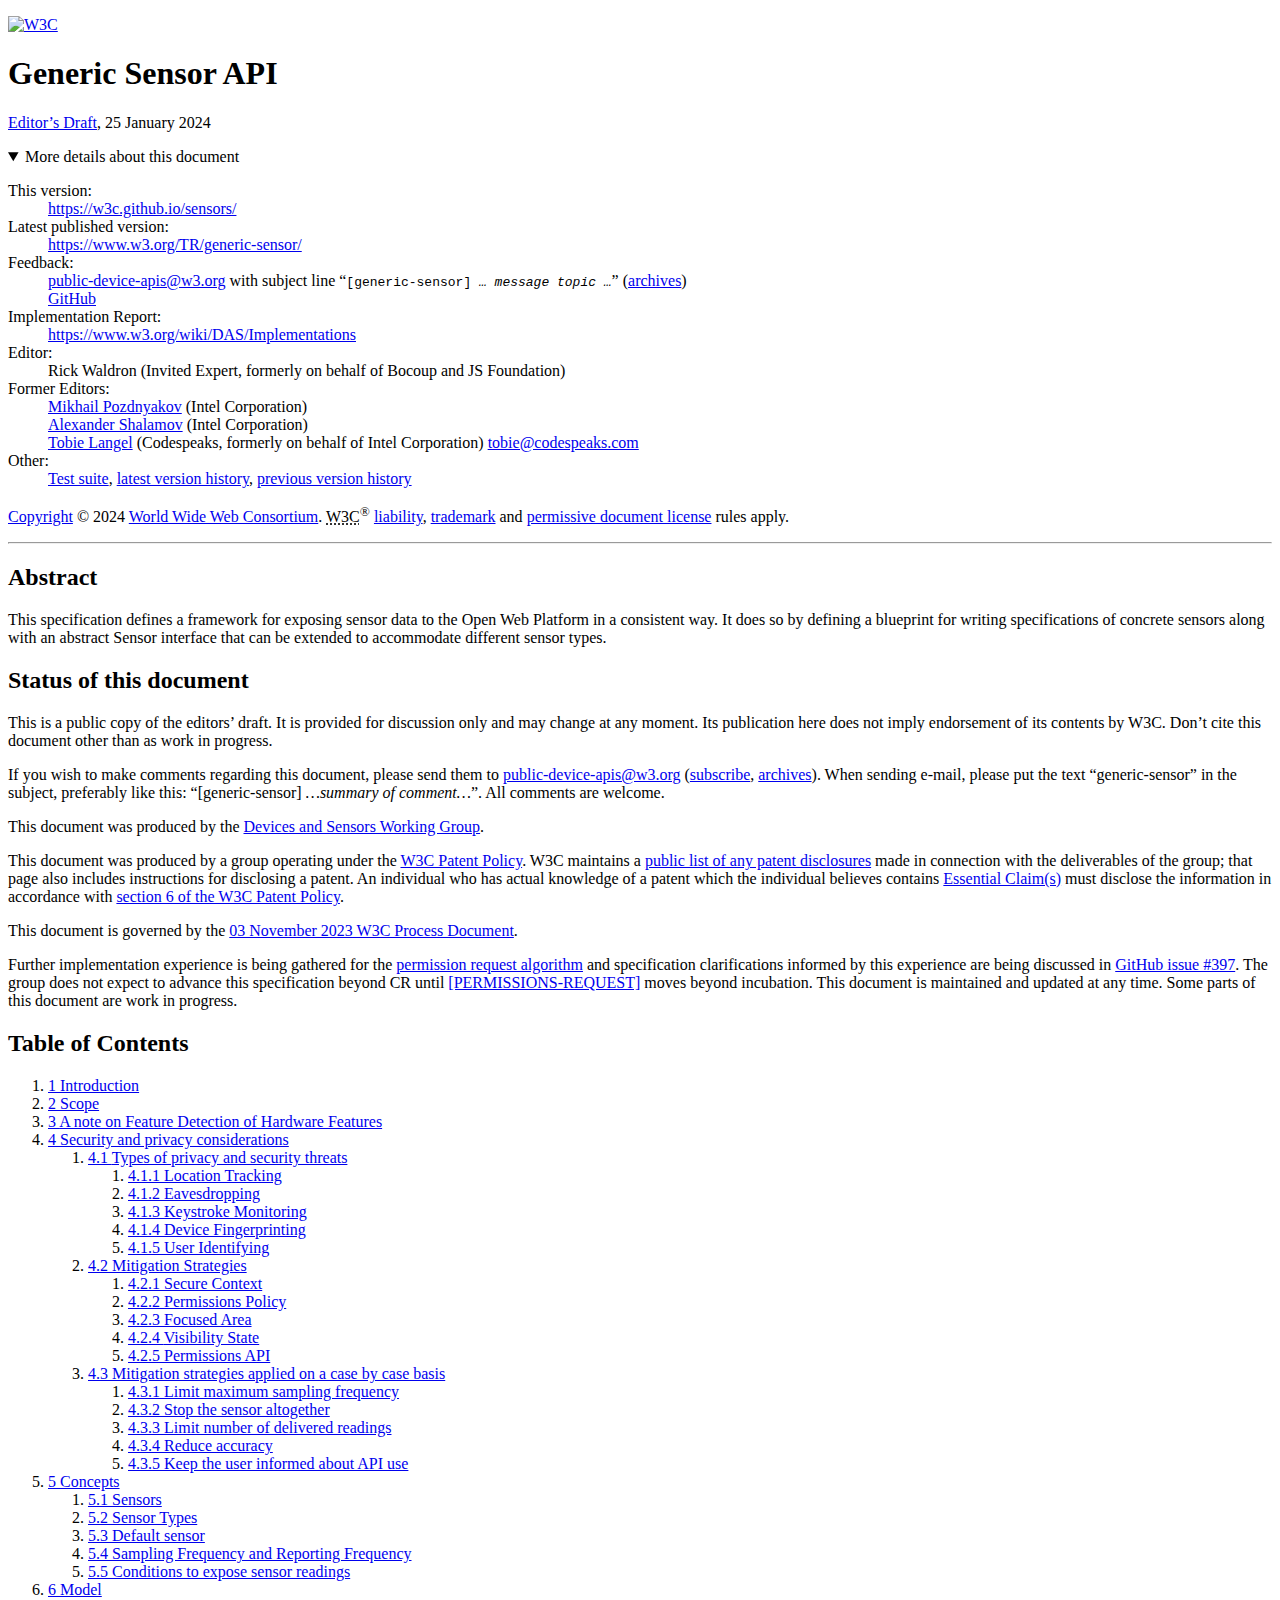
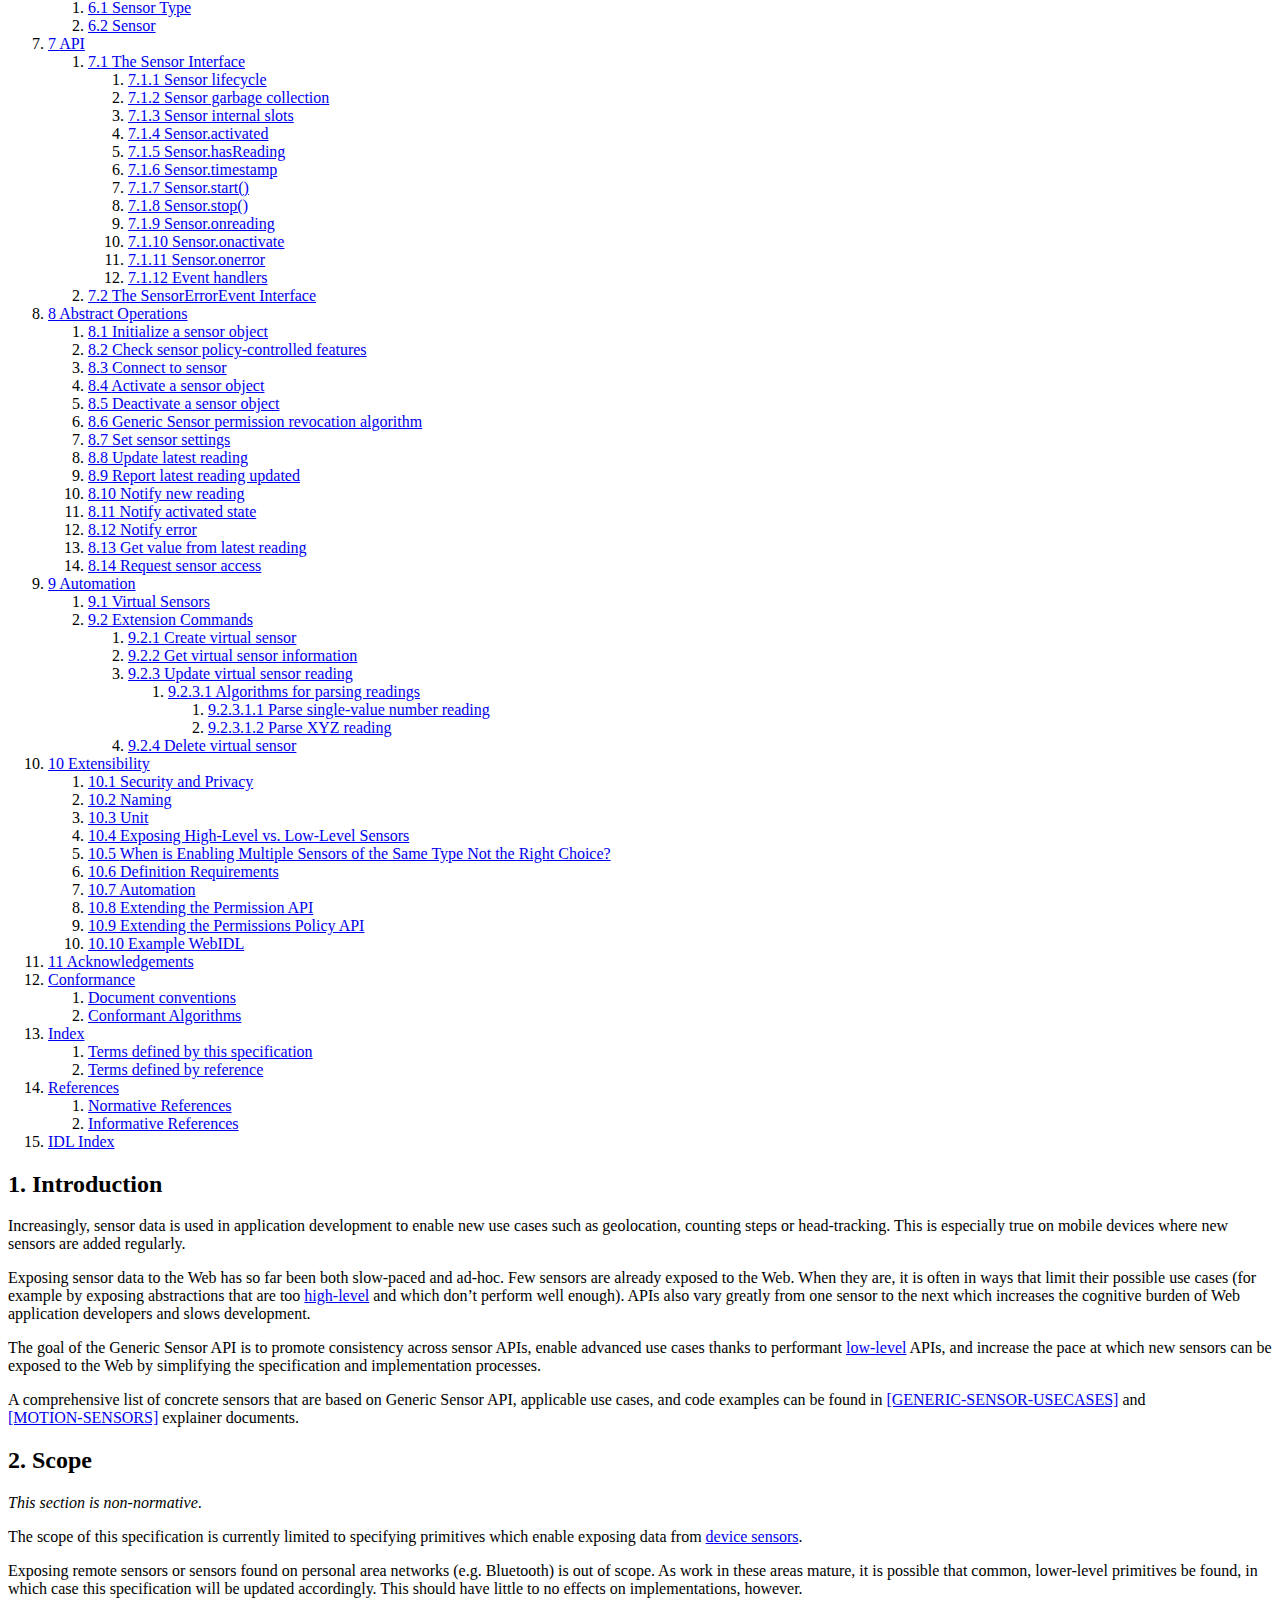
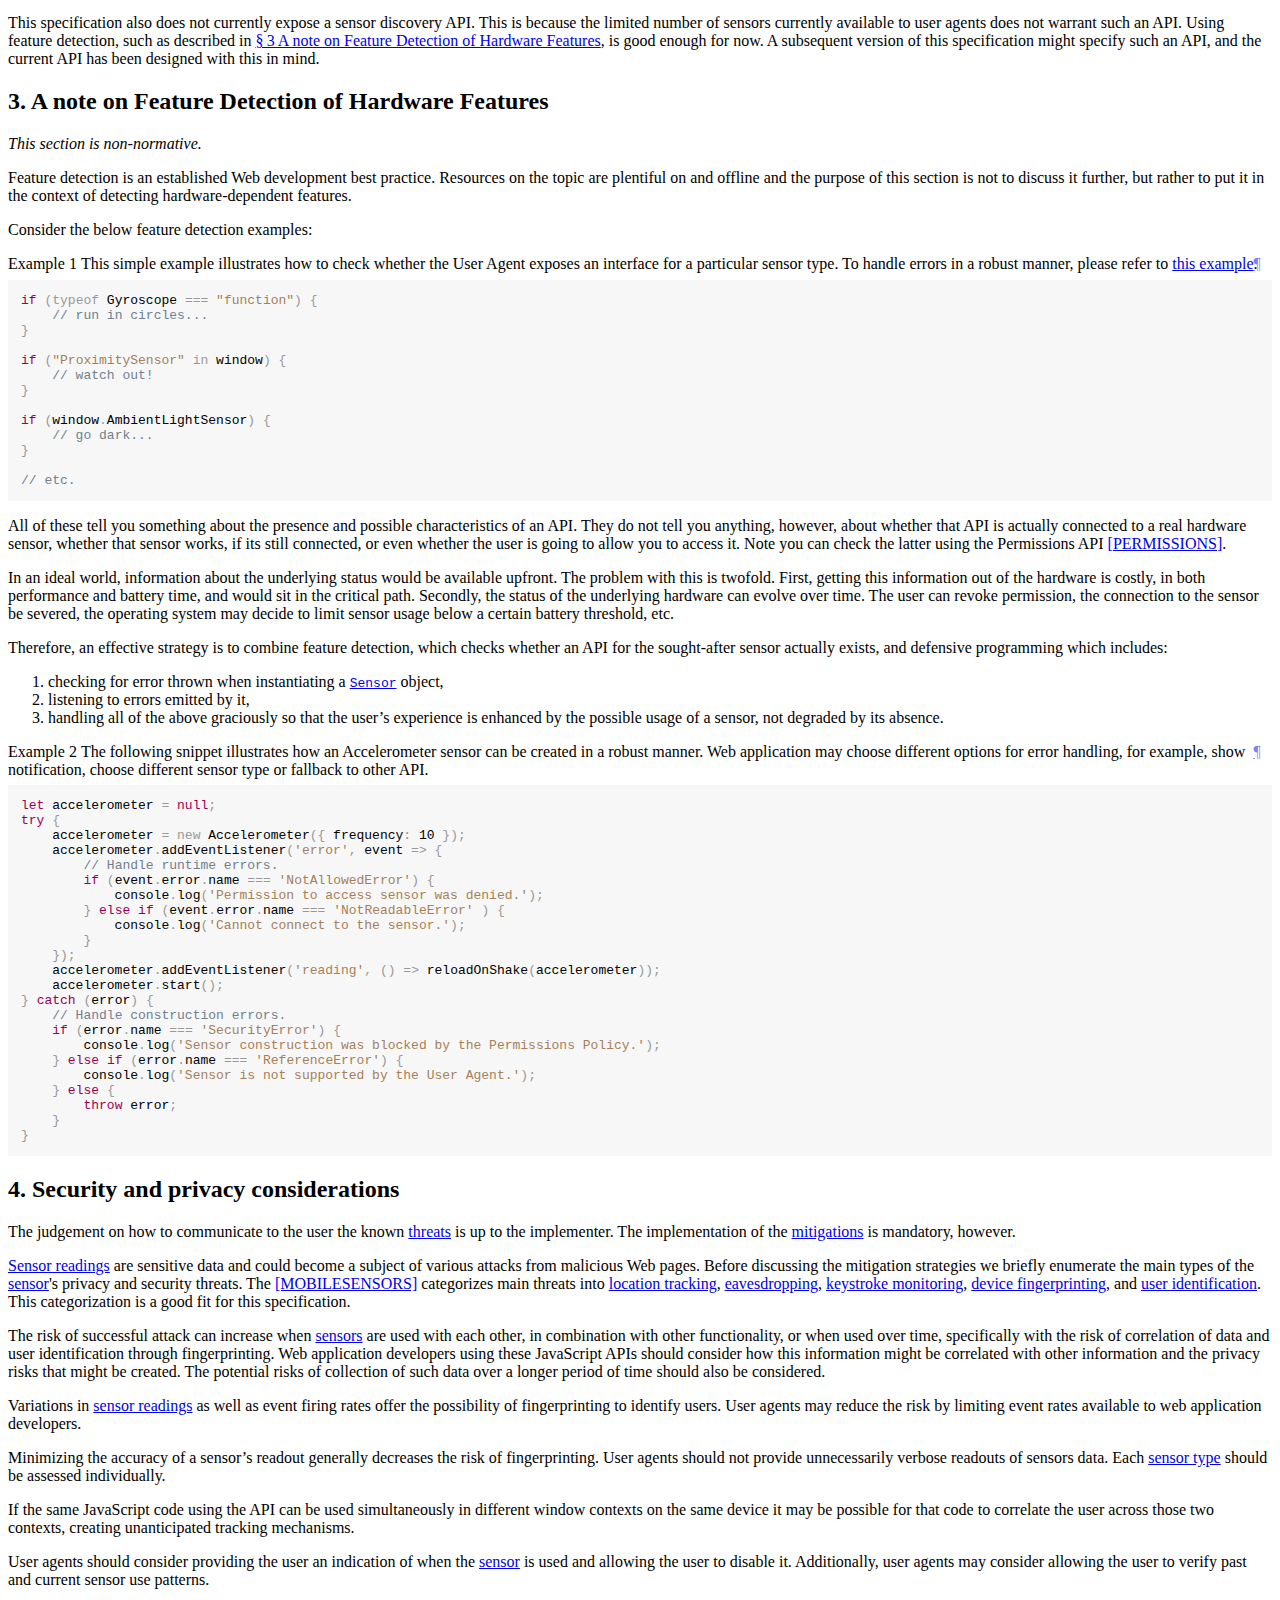
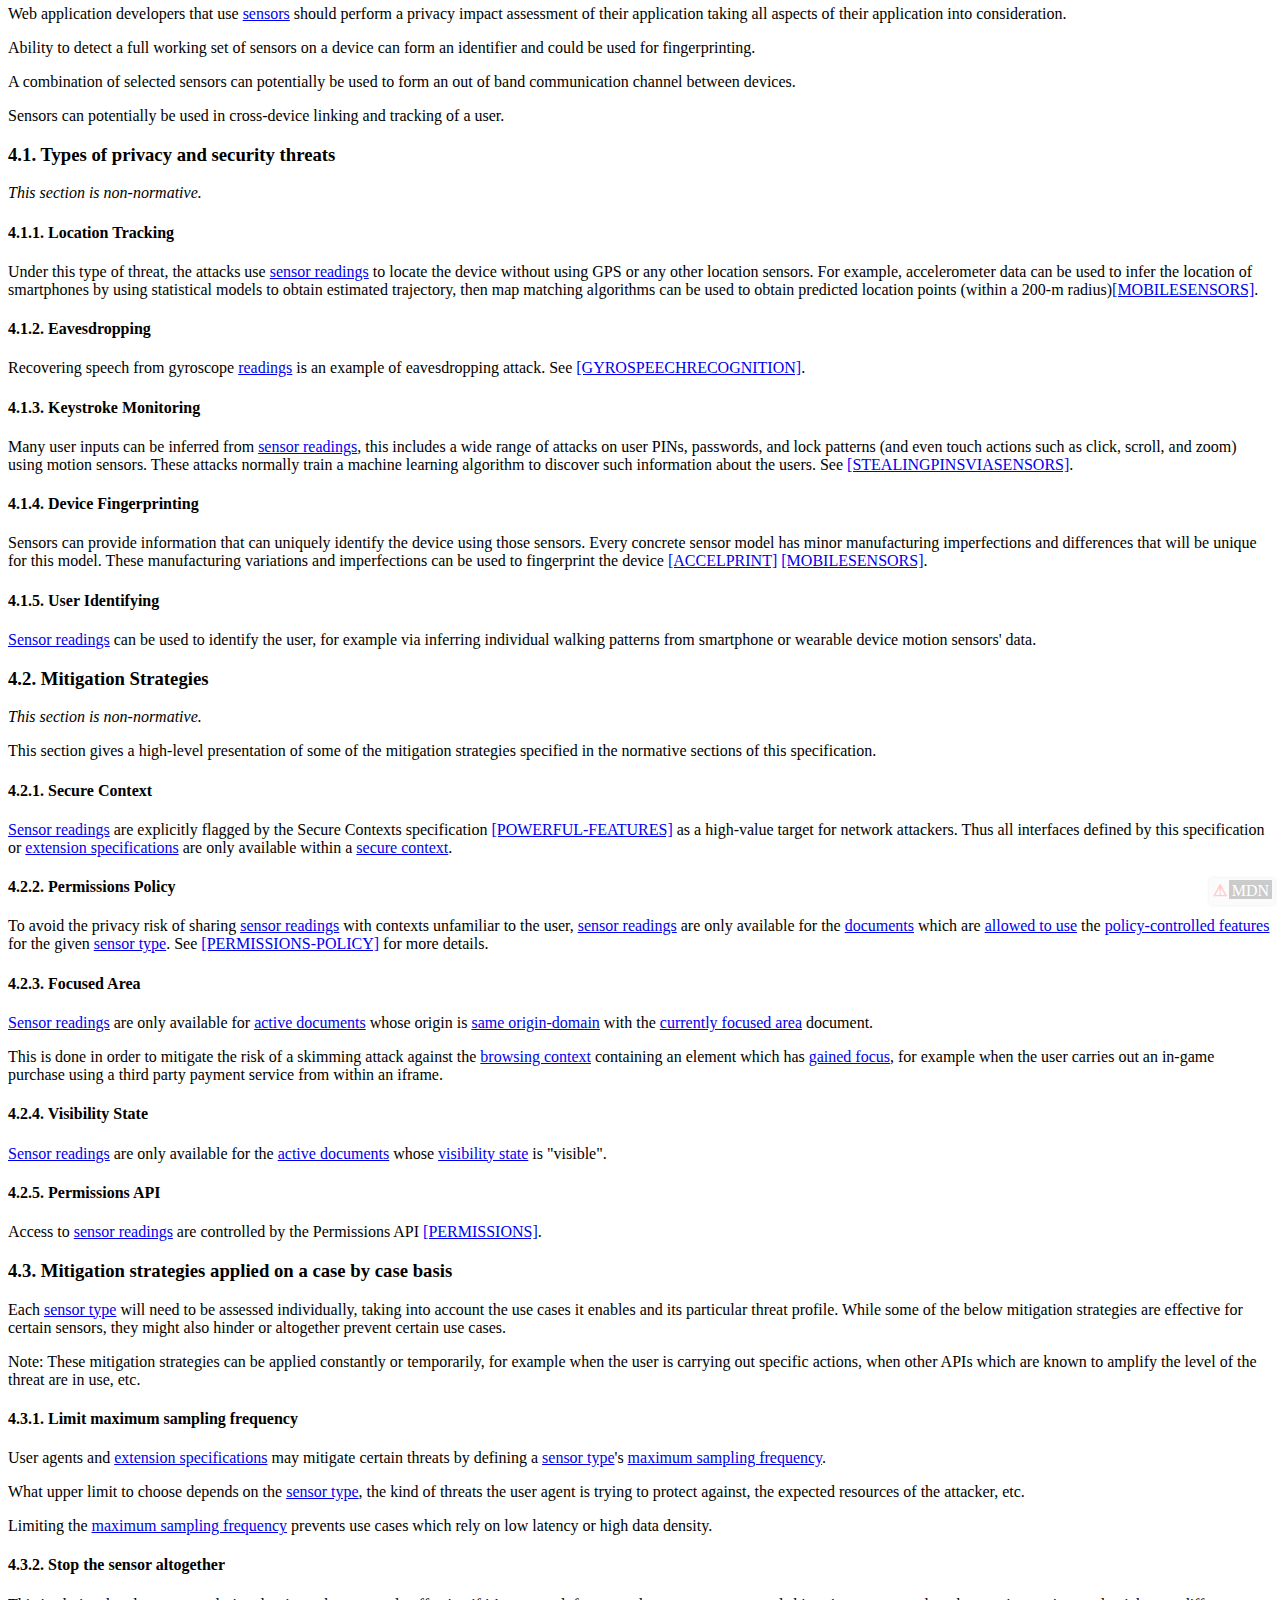
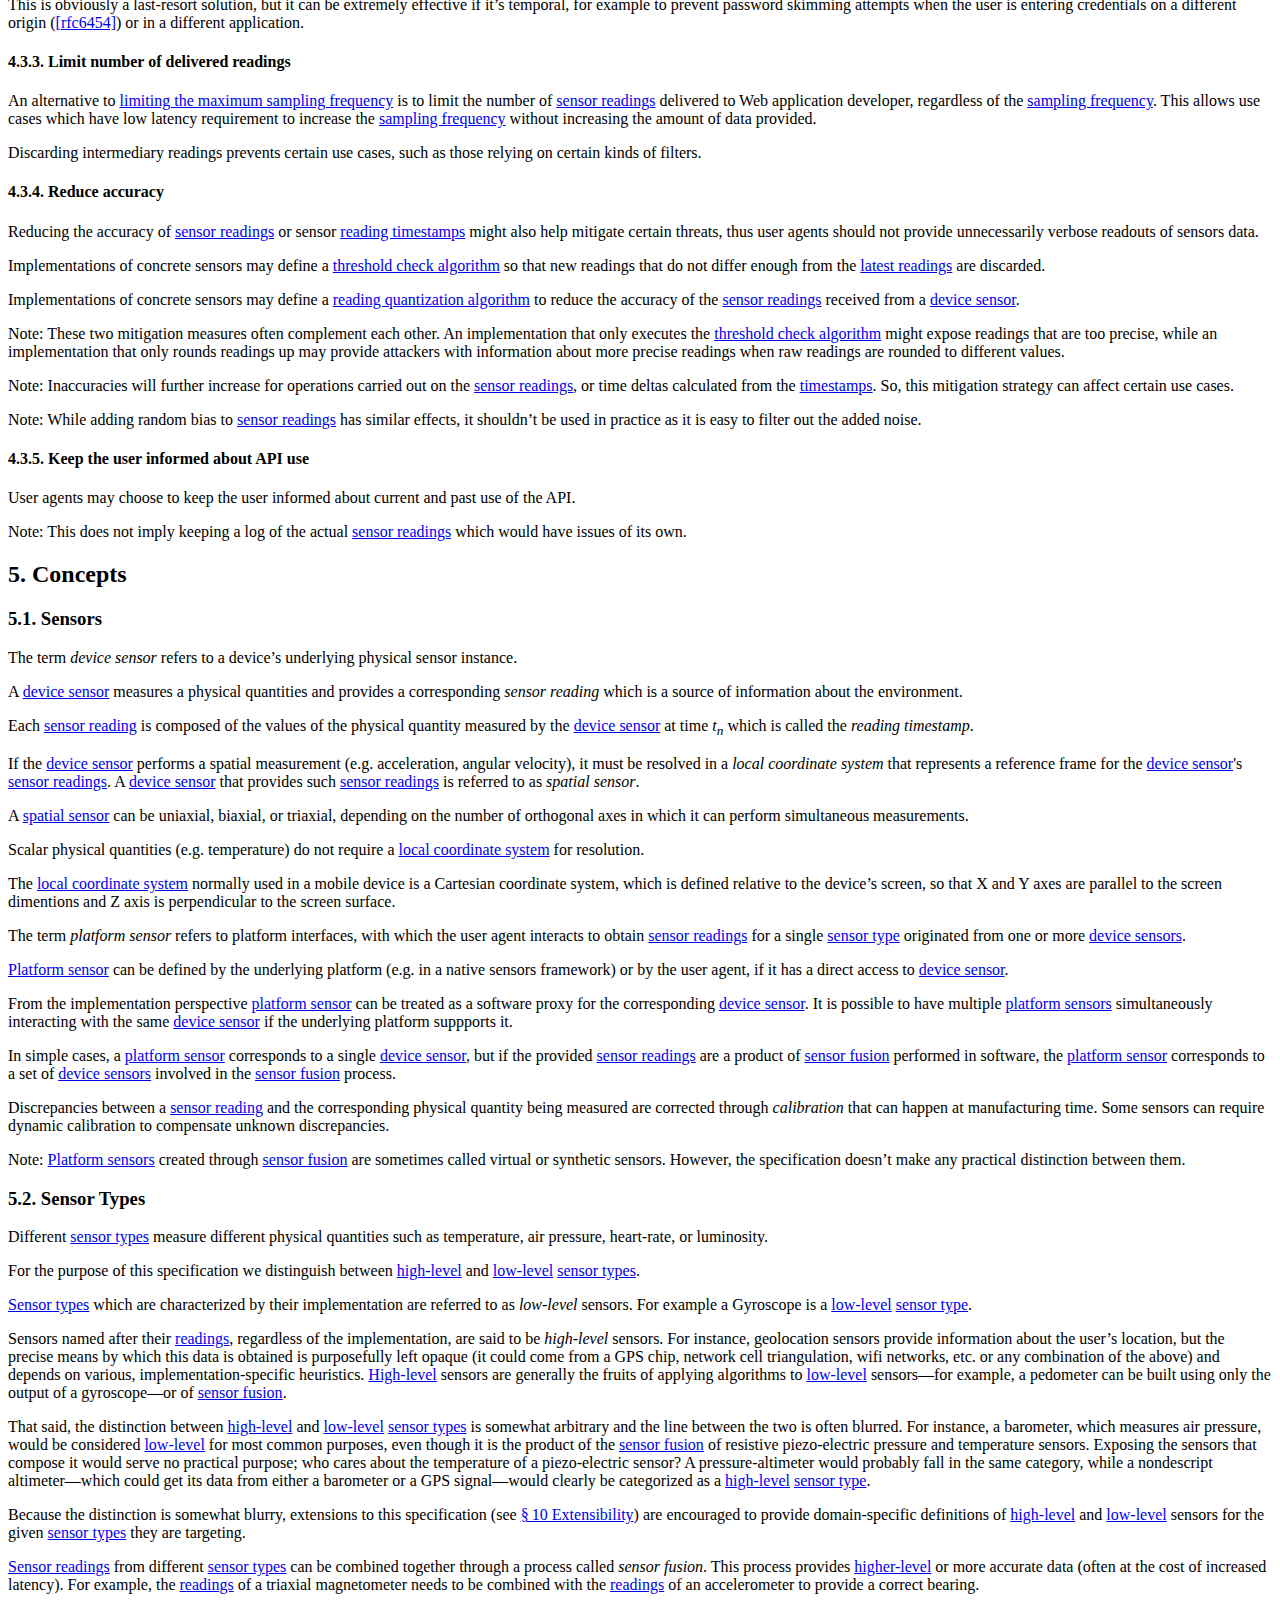
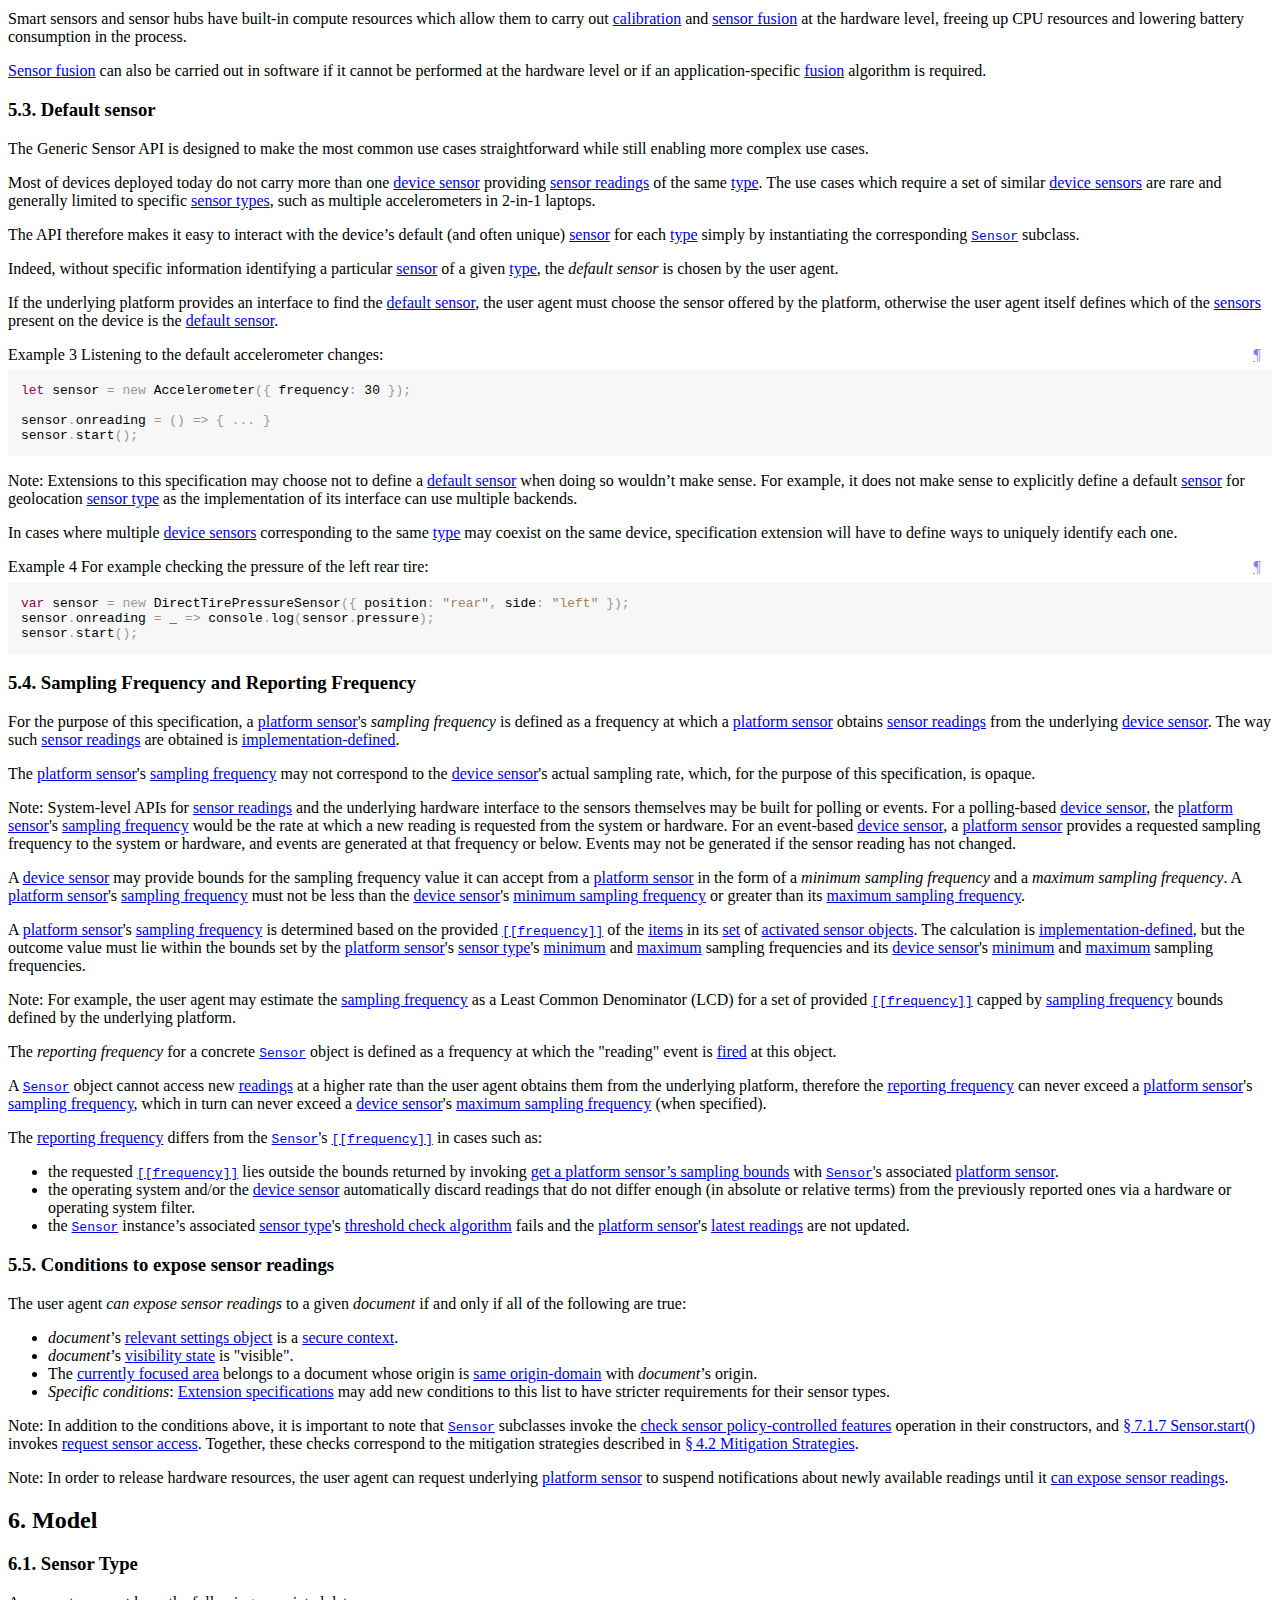
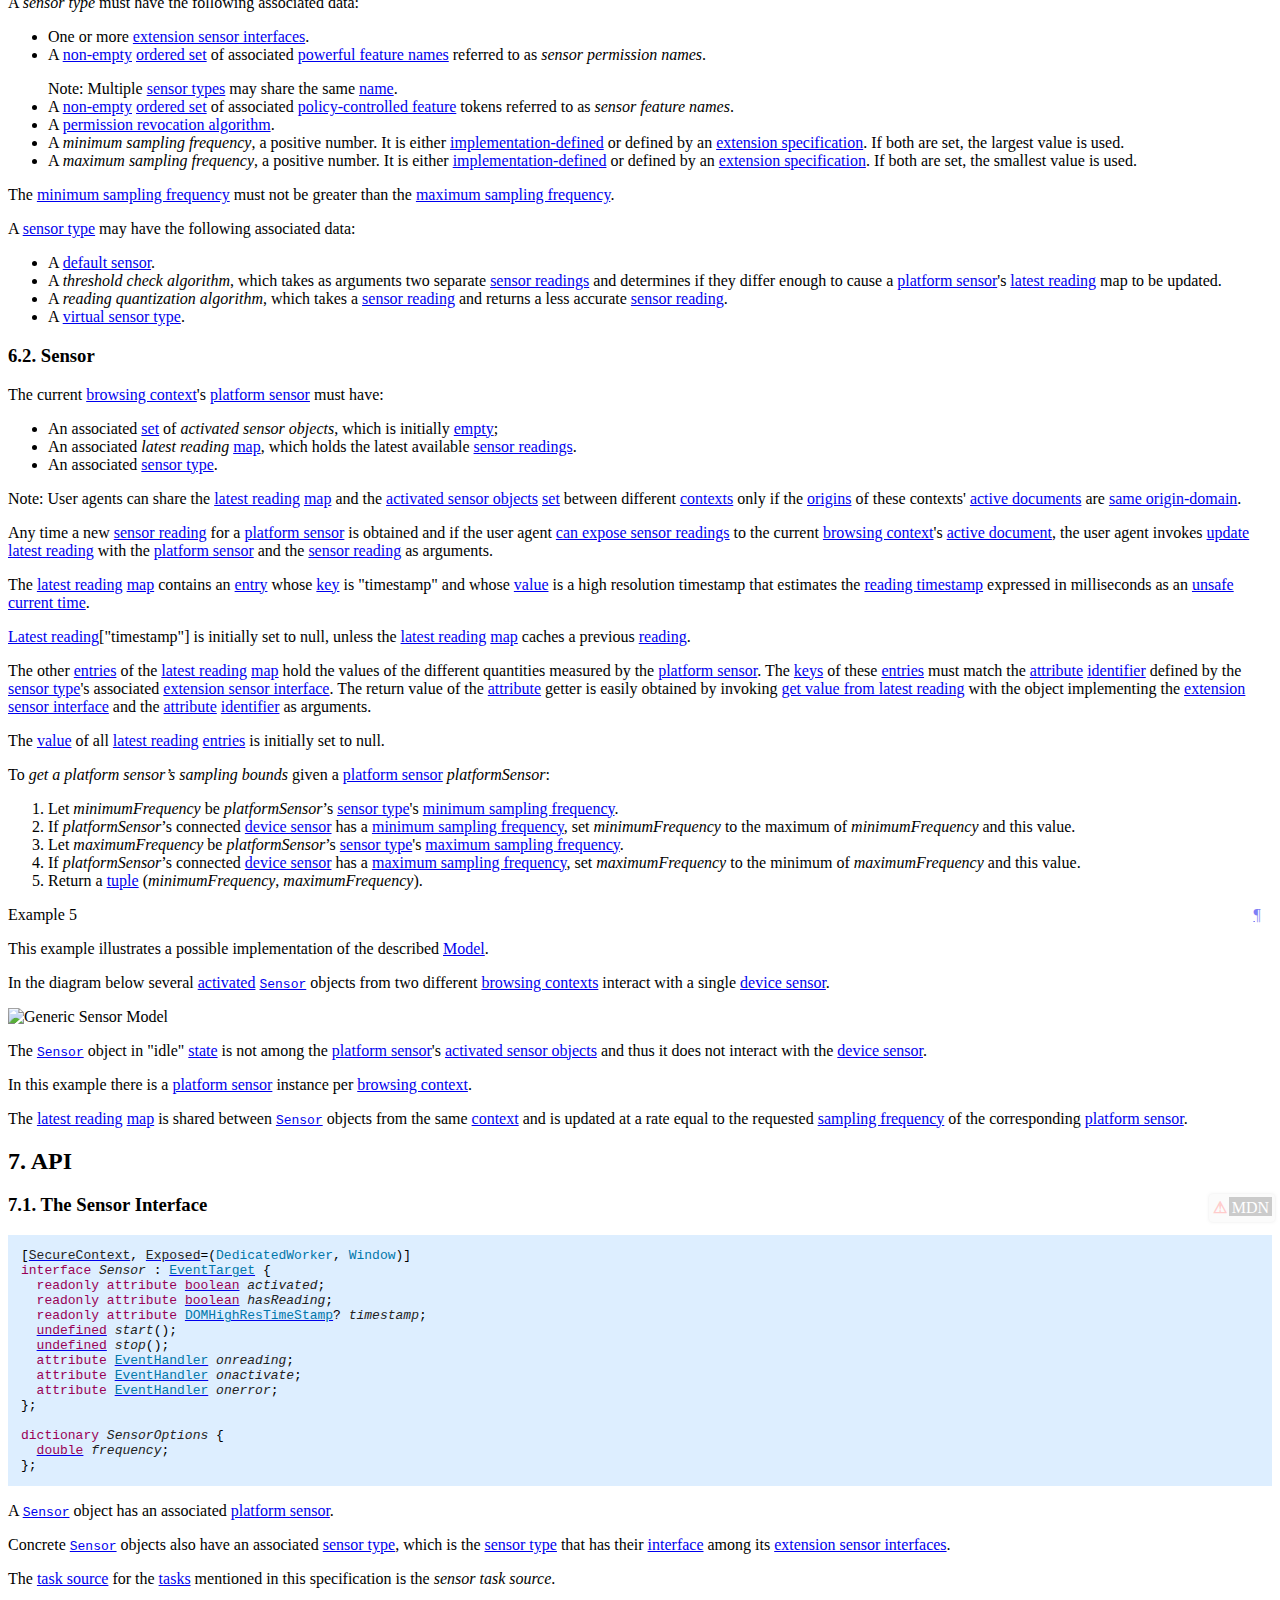
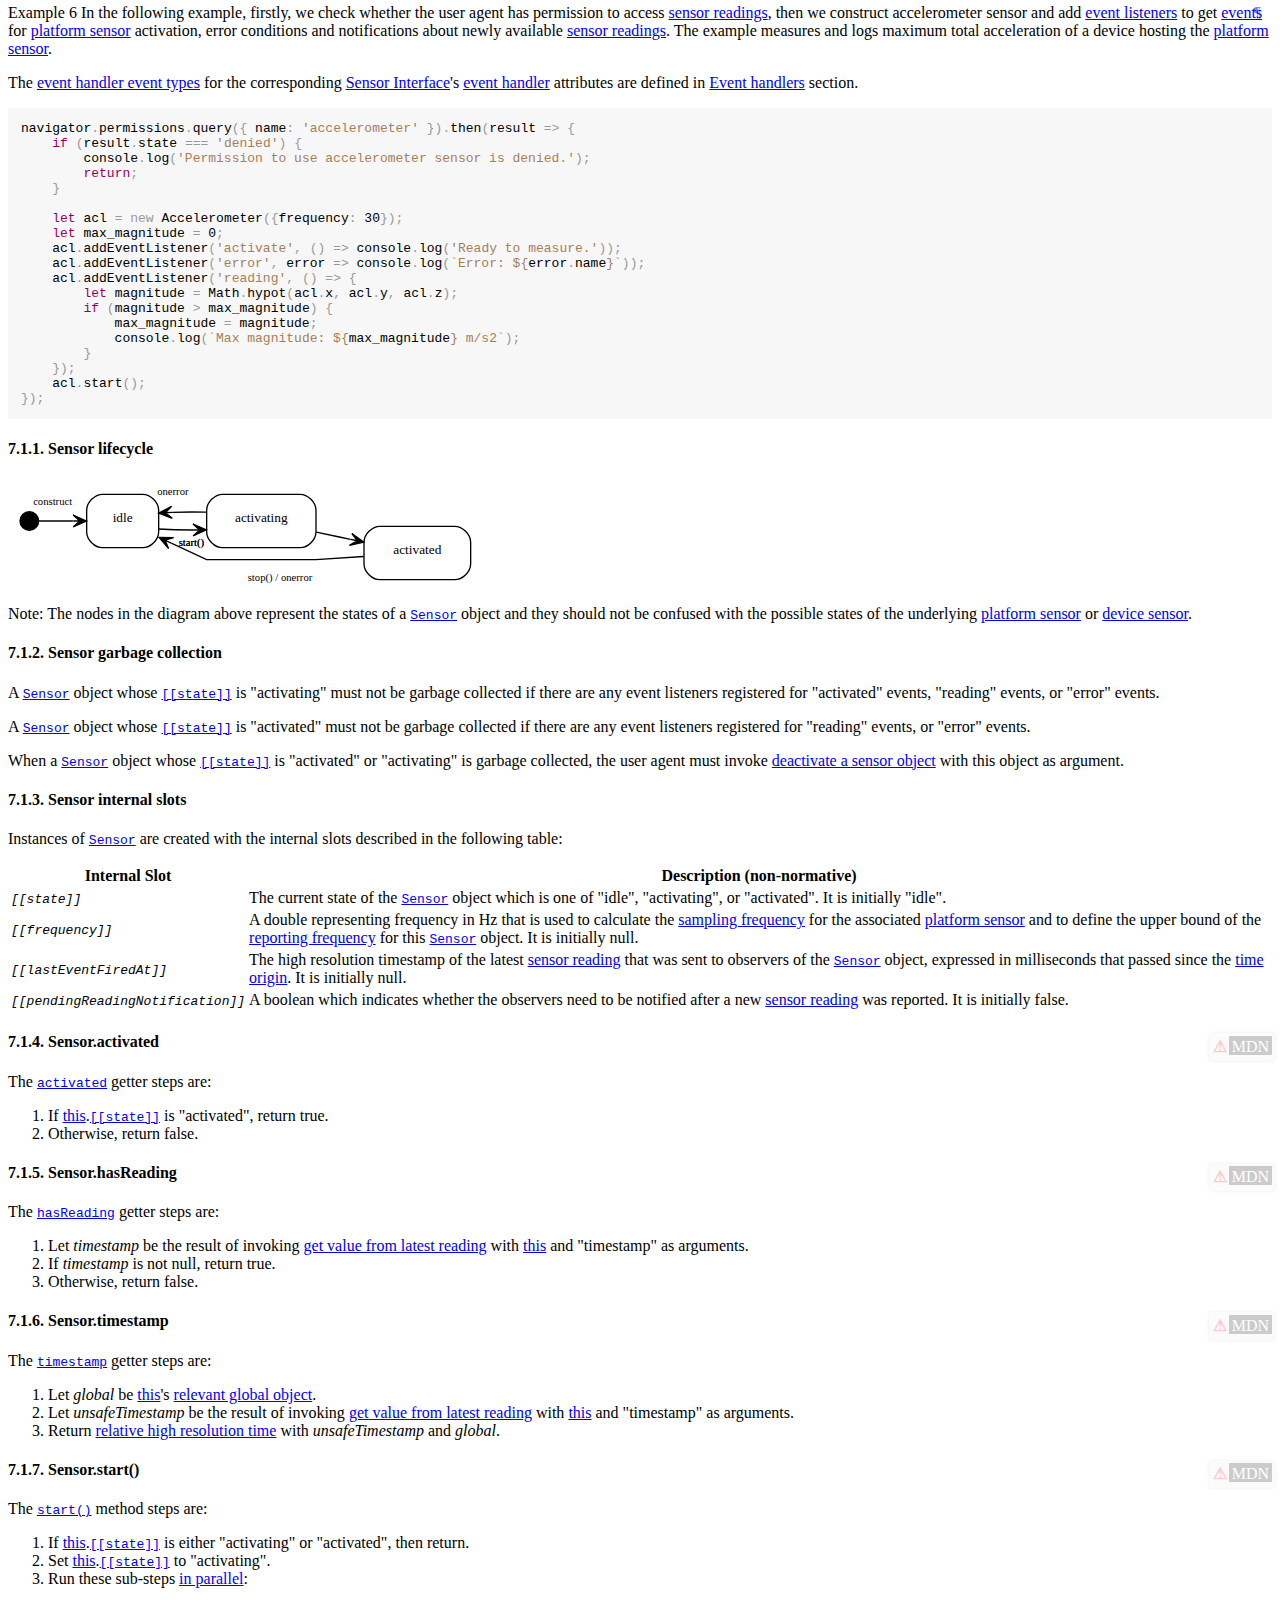
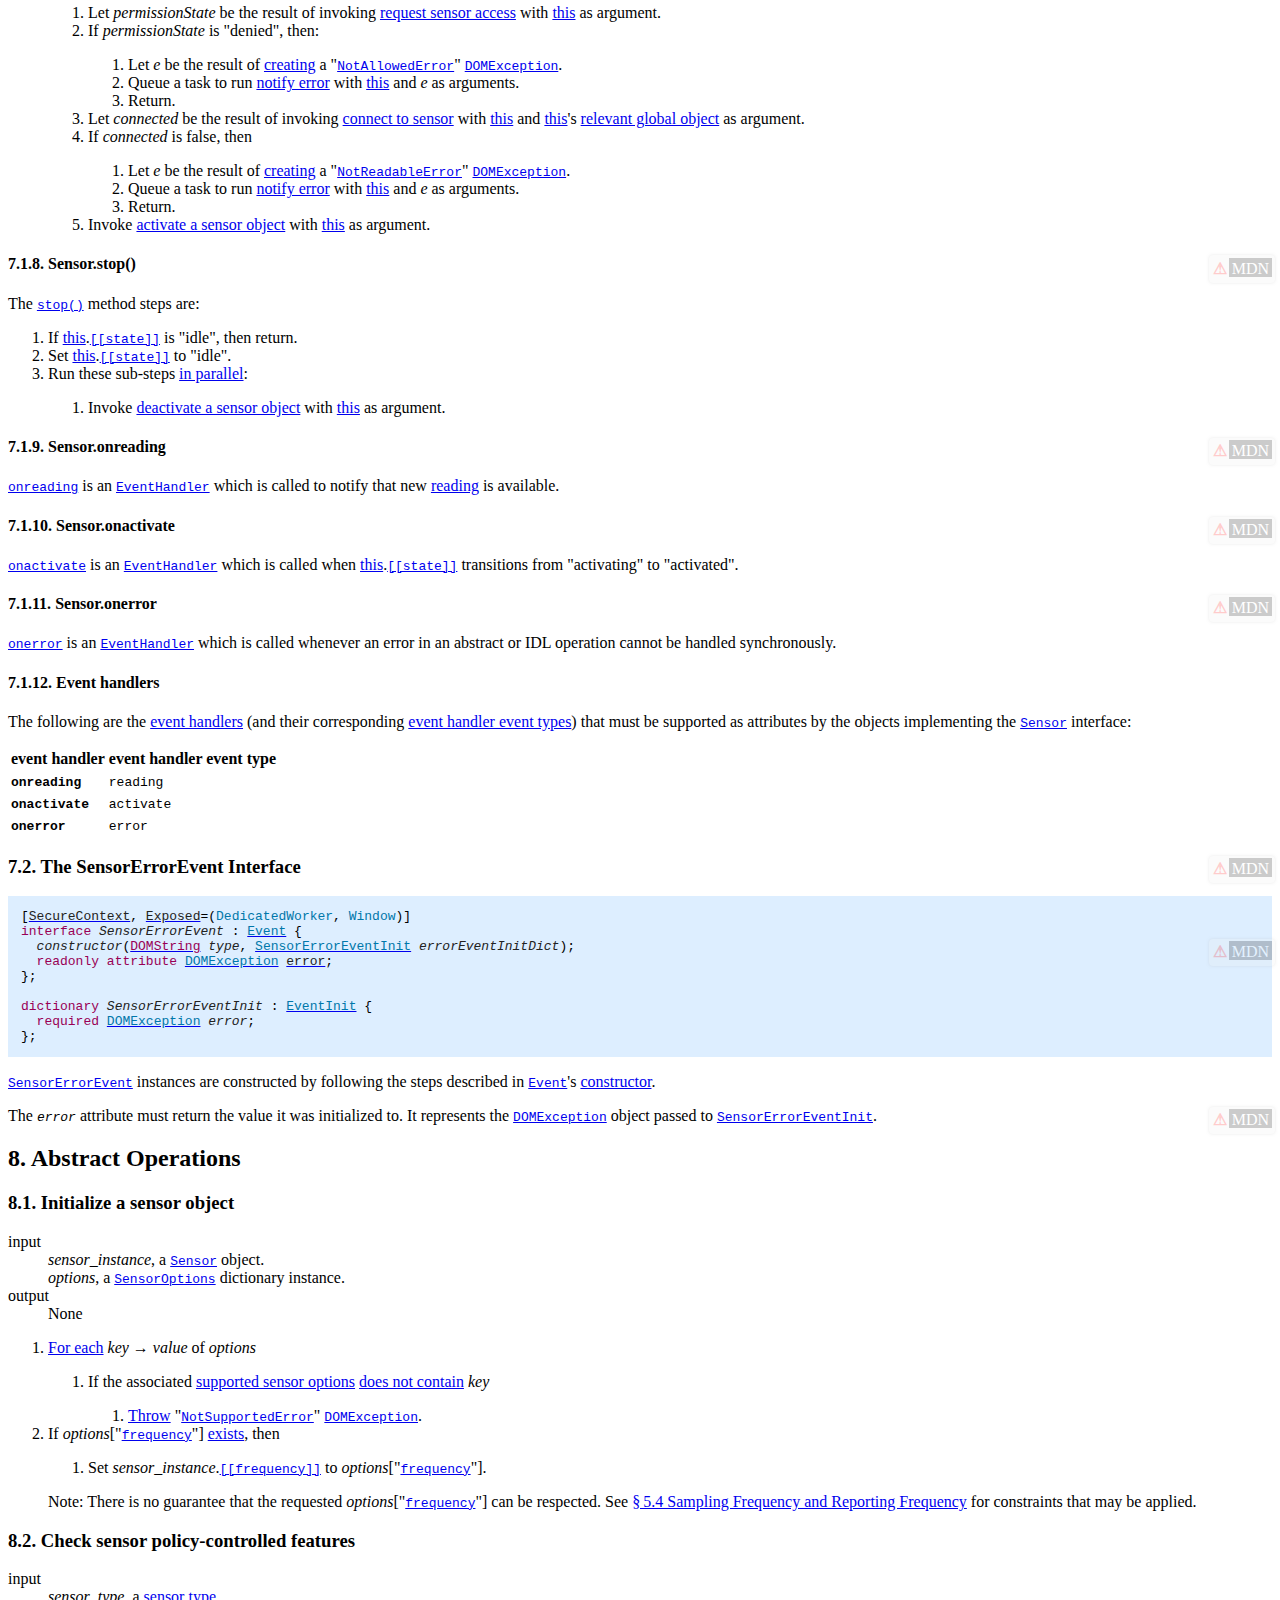
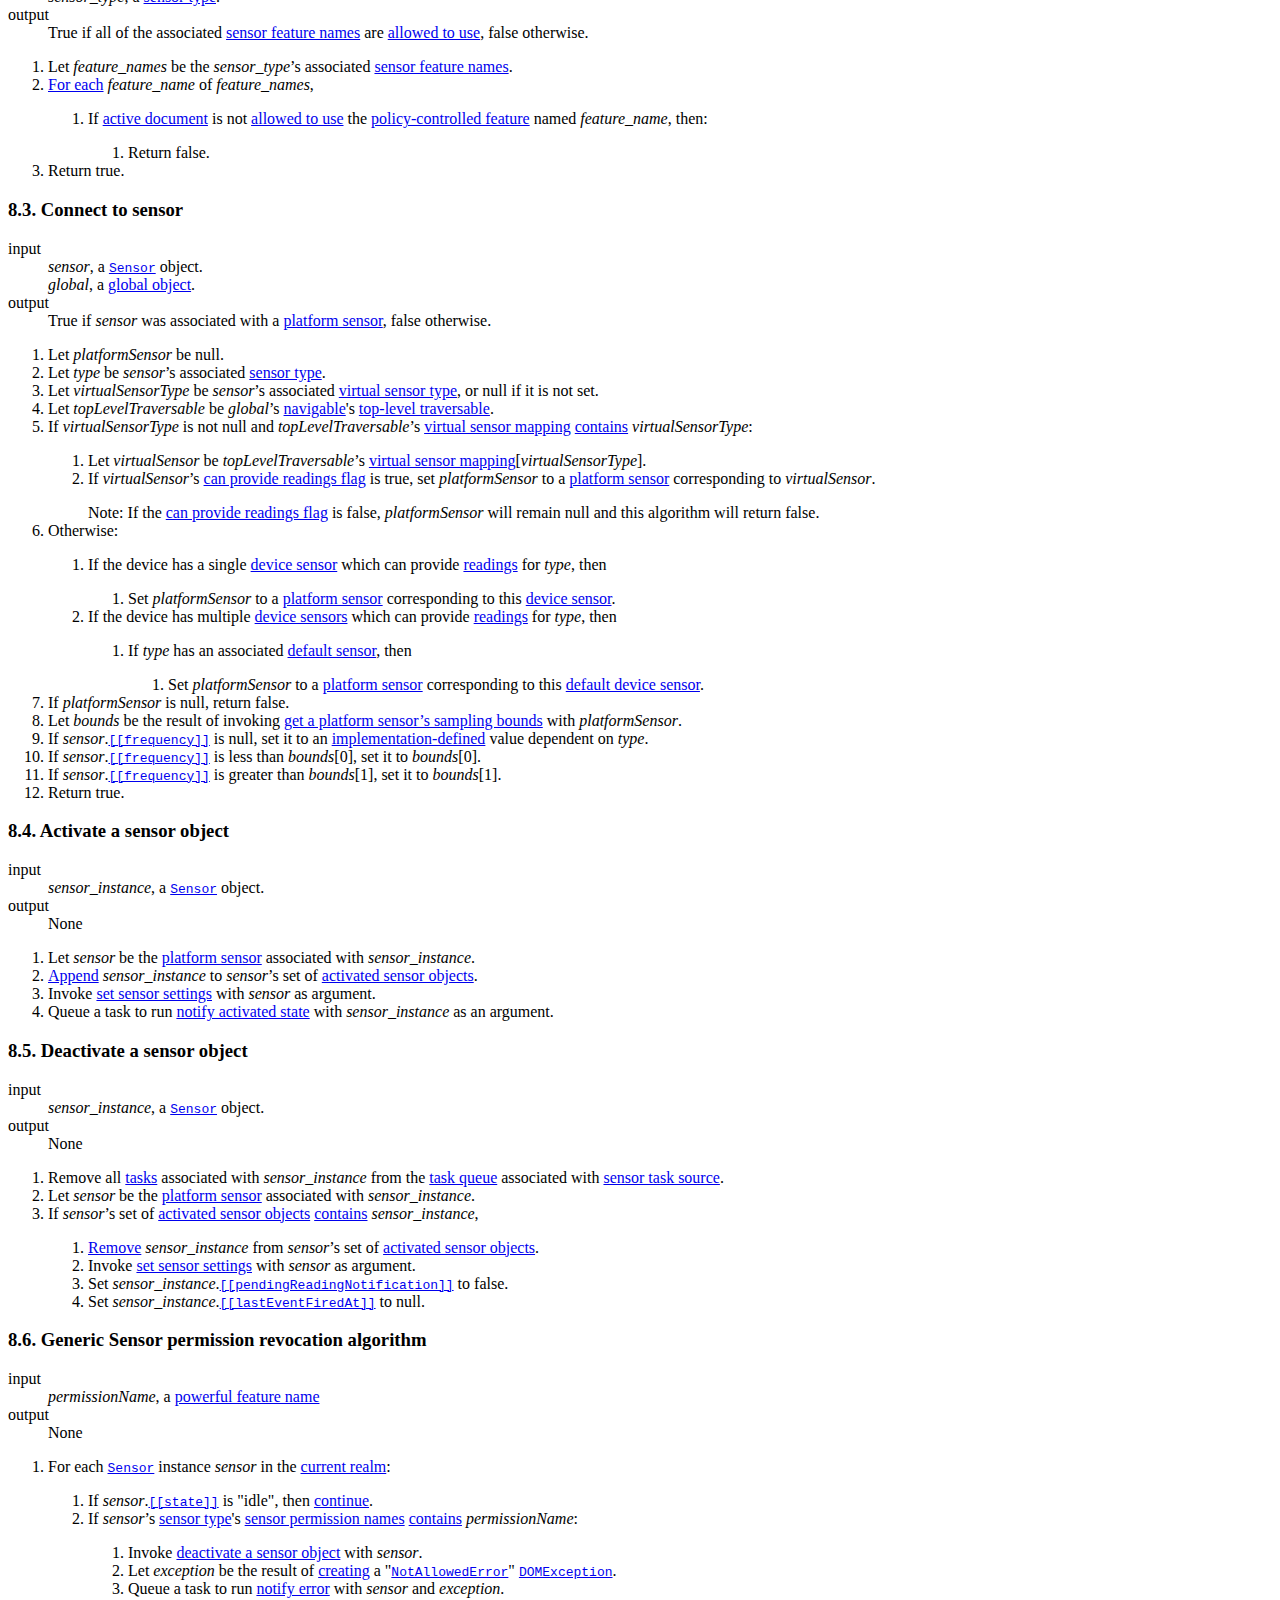
==== commit 5127d7a8: "Remove the "parse quaternion reading" algorithm (#477)" ====
--- a/index.html
+++ b/index.html
@@ -7,7 +7,7 @@
   <link href="https://www.w3.org/StyleSheets/TR/2021/W3C-ED" rel="stylesheet">
   <meta content="Bikeshed version 82ce88815, updated Thu Sep 7 16:33:55 2023 -0700" name="generator">
   <link href="https://www.w3.org/TR/generic-sensor/" rel="canonical">
-  <meta content="ca7c319423115d73d72def5ac8c53a7c3e849a8d" name="document-revision">
+  <meta content="1e4015653fcfac6b0f8e98dfc43a502cab35c3af" name="document-revision">
 <style>
     svg g.edge text {
         font-size: 8px;
@@ -911,7 +911,7 @@
   <div class="head">
    <p data-fill-with="logo"><a class="logo" href="https://www.w3.org/"> <img alt="W3C" height="48" src="https://www.w3.org/StyleSheets/TR/2021/logos/W3C" width="72"> </a> </p>
    <h1 class="p-name no-ref" id="title">Generic Sensor API</h1>
-   <p id="w3c-state"><a href="https://www.w3.org/standards/types#ED">Editor’s Draft</a>, <time class="dt-updated" datetime="2024-01-05">5 January 2024</time></p>
+   <p id="w3c-state"><a href="https://www.w3.org/standards/types#ED">Editor’s Draft</a>, <time class="dt-updated" datetime="2024-01-25">25 January 2024</time></p>
    <details open>
     <summary>More details about this document</summary>
     <div data-fill-with="spec-metadata">
@@ -1083,7 +1083,6 @@
            <ol class="toc">
             <li><a href="#parse-single-value-number-reading"><span class="secno">9.2.3.1.1</span> <span class="content">Parse single-value number reading</span></a>
             <li><a href="#parse-xyz-reading"><span class="secno">9.2.3.1.2</span> <span class="content">Parse XYZ reading</span></a>
-            <li><a href="#parse-quaternion-reading"><span class="secno">9.2.3.1.3</span> <span class="content">Parse quaternion reading</span></a>
            </ol>
          </ol>
         <li><a href="#delete-virtual-sensor-command"><span class="secno">9.2.4</span> <span class="content">Delete virtual sensor</span></a>
@@ -2789,46 +2788,6 @@
       <p>Return <var>reading</var>.</p>
     </ol>
    </div>
-   <h6 class="heading settled dfn-paneled" data-dfn-type="dfn" data-export data-level="9.2.3.1.3" data-lt="Parse quaternion reading" id="parse-quaternion-reading"><span class="secno">9.2.3.1.3. </span><span class="content">Parse quaternion reading</span><a class="self-link" href="#parse-quaternion-reading" id="ref-for-parse-quaternion-reading"></a></h6>
-   <div class="algorithm" data-algorithm="parse quaternion reading">
-    <dl>
-     <dt data-md>input
-     <dd data-md>
-      <p><var>parameters</var>, a JSON <code class="idl"><a data-link-type="idl" href="https://tc39.es/ecma262/multipage/fundamental-objects.html#sec-object-objects" id="ref-for-sec-object-objects⑦">Object</a></code></p>
-     <dt data-md>output
-     <dd data-md>
-      <p>A <a data-link-type="dfn" href="#sensor-reading" id="ref-for-sensor-reading⑤⑨">sensor reading</a> or <strong>undefined</strong></p>
-    </dl>
-    <ol>
-     <li data-md>
-      <p>Let <var>quaternionArray</var> be the result of invoking <a data-link-type="dfn" href="https://w3c.github.io/webdriver/#dfn-getting-properties" id="ref-for-dfn-getting-properties⑥">get a property</a> from <var>parameters</var> with
- "<code>quaternion</code>".</p>
-     <li data-md>
-      <p>If <var>quaternionArray</var> is not an <code class="idl"><a data-link-type="idl" href="https://tc39.es/ecma262/multipage/indexed-collections.html#sec-array-objects" id="ref-for-sec-array-objects">Array</a></code>, or if its "<code>length</code>" property is not 4, return <strong>undefined</strong>.</p>
-     <li data-md>
-      <p>Let <var>x</var> be the result of invoking <a data-link-type="dfn" href="https://w3c.github.io/webdriver/#dfn-getting-properties" id="ref-for-dfn-getting-properties⑦">get a property</a> from <var>quaternionArray</var> with 0.</p>
-     <li data-md>
-      <p>If <var>x</var> is not a <code class="idl"><a data-link-type="idl" href="https://tc39.es/ecma262/multipage/numbers-and-dates.html#sec-number-objects" id="ref-for-sec-number-objects⑨">Number</a></code>, or its value is <strong>NaN</strong>, +∞, or −∞, return <strong>undefined</strong>.</p>
-     <li data-md>
-      <p>Let <var>y</var> be the result of invoking <a data-link-type="dfn" href="https://w3c.github.io/webdriver/#dfn-getting-properties" id="ref-for-dfn-getting-properties⑧">get a property</a> from <var>quaternionArray</var> with 1.</p>
-     <li data-md>
-      <p>If <var>y</var> is not a <code class="idl"><a data-link-type="idl" href="https://tc39.es/ecma262/multipage/numbers-and-dates.html#sec-number-objects" id="ref-for-sec-number-objects①⓪">Number</a></code>, or its value is <strong>NaN</strong>, +∞, or −∞, return <strong>undefined</strong>.</p>
-     <li data-md>
-      <p>Let <var>z</var> be the result of invoking <a data-link-type="dfn" href="https://w3c.github.io/webdriver/#dfn-getting-properties" id="ref-for-dfn-getting-properties⑨">get a property</a> from <var>quaternionArray</var> with 2.</p>
-     <li data-md>
-      <p>If <var>z</var> is not a <code class="idl"><a data-link-type="idl" href="https://tc39.es/ecma262/multipage/numbers-and-dates.html#sec-number-objects" id="ref-for-sec-number-objects①①">Number</a></code>, or its value is <strong>NaN</strong>, +∞, or −∞, return <strong>undefined</strong>.</p>
-     <li data-md>
-      <p>Let <var>w</var> be the result of invoking <a data-link-type="dfn" href="https://w3c.github.io/webdriver/#dfn-getting-properties" id="ref-for-dfn-getting-properties①⓪">get a property</a> from <var>quaternionArray</var> with 3.</p>
-     <li data-md>
-      <p>If <var>w</var> is not a <code class="idl"><a data-link-type="idl" href="https://tc39.es/ecma262/multipage/numbers-and-dates.html#sec-number-objects" id="ref-for-sec-number-objects①②">Number</a></code>, or its value is <strong>NaN</strong>, +∞, or −∞, return <strong>undefined</strong>.</p>
-     <li data-md>
-      <p>Let <var>reading</var> be a new <a data-link-type="dfn" href="#sensor-reading" id="ref-for-sensor-reading⑥⓪">sensor reading</a>.</p>
-     <li data-md>
-      <p><a data-link-type="dfn" href="https://infra.spec.whatwg.org/#map-set" id="ref-for-map-set⑦">Set</a> <var>reading</var>["<code>quaternion</code>"] be the <a data-link-type="dfn" href="https://infra.spec.whatwg.org/#list" id="ref-for-list">list</a> « <var>x</var>, <var>y</var>, <var>z</var>, <var>w</var> ».</p>
-     <li data-md>
-      <p>Return <var>reading</var>.</p>
-    </ol>
-   </div>
    <h4 class="heading settled" data-level="9.2.4" id="delete-virtual-sensor-command"><span class="secno">9.2.4. </span><span class="content">Delete virtual sensor</span><a class="self-link" href="#delete-virtual-sensor-command"></a></h4>
    <table class="def">
     <tbody>
@@ -2868,7 +2827,7 @@
    <p>Such <dfn class="dfn-paneled" data-dfn-type="dfn" data-lt="extension specification" data-noexport id="extension-specification">extension specifications</dfn> are encouraged to focus on a
 single <a data-link-type="dfn" href="#sensor-type" id="ref-for-sensor-type④①">sensor type</a>, exposing both <a data-link-type="dfn" href="#high-level" id="ref-for-high-level⑦">high</a> and <a data-link-type="dfn" href="#low-level" id="ref-for-low-level⑦">low</a> level
 as appropriate.</p>
-   <p><a data-link-type="dfn" href="#extension-specification" id="ref-for-extension-specification①⓪">Extension specifications</a> are encouraged to define whether a <a data-link-type="dfn" href="#calibration" id="ref-for-calibration①">calibration</a> process applies to <a data-link-type="dfn" href="#sensor-reading" id="ref-for-sensor-reading⑥①">sensor readings</a>.</p>
+   <p><a data-link-type="dfn" href="#extension-specification" id="ref-for-extension-specification①⓪">Extension specifications</a> are encouraged to define whether a <a data-link-type="dfn" href="#calibration" id="ref-for-calibration①">calibration</a> process applies to <a data-link-type="dfn" href="#sensor-reading" id="ref-for-sensor-reading⑤⑨">sensor readings</a>.</p>
    <p><a data-link-type="dfn" href="#extension-specification" id="ref-for-extension-specification①①">Extension specifications</a> may explicitly define the <a data-link-type="dfn" href="#local-coordinate-system" id="ref-for-local-coordinate-system④">local coordinate system</a> for the associated <a data-link-type="dfn" href="#sensor-type" id="ref-for-sensor-type④②">sensor type</a> or make it configurable per <code class="idl"><a data-link-type="idl" href="#sensor" id="ref-for-sensor③⑨">Sensor</a></code> object.</p>
    <p>For an up-to-date list of <a data-link-type="dfn" href="#extension-specification" id="ref-for-extension-specification①②">extension specifications</a>, please refer to <a data-link-type="biblio" href="#biblio-generic-sensor-usecases" title="Sensor Use Cases">[GENERIC-SENSOR-USECASES]</a> and <a data-link-type="biblio" href="#biblio-motion-sensors" title="Motion Sensors Explainer">[MOTION-SENSORS]</a> documents.</p>
    <h3 class="heading settled" data-level="10.1" id="extension-security-and-privacy"><span class="secno">10.1. </span><span class="content">Security and Privacy</span><a class="self-link" href="#extension-security-and-privacy"></a></h3>
@@ -2896,15 +2855,15 @@
 the distance at which an object is from it
 may see its associated interface called <code>ProximitySensor</code>.</p>
    <p>Attributes of the <code class="idl"><a data-link-type="idl" href="#sensor" id="ref-for-sensor④②">Sensor</a></code> subclass that
-hold <a data-link-type="dfn" href="#sensor-reading" id="ref-for-sensor-reading⑥②">sensor readings</a> values
+hold <a data-link-type="dfn" href="#sensor-reading" id="ref-for-sensor-reading⑥⓪">sensor readings</a> values
 should be named after the full name of these values.
 For example, the <code>Thermometer</code> interface should hold
-the <a data-link-type="dfn" href="#sensor-reading" id="ref-for-sensor-reading⑥③">sensor reading</a>'s value in
+the <a data-link-type="dfn" href="#sensor-reading" id="ref-for-sensor-reading⑥①">sensor reading</a>'s value in
 a <code>temperature</code> attribute (and not a <code>value</code> or <code>temp</code> attribute).
 A good starting point for naming are the
 Quantities, Units, Dimensions and Data Types Ontologies <a data-link-type="biblio" href="#biblio-qudt" title="QUDT - Quantities, Units, Dimensions and Data Types Ontologies">[QUDT]</a>.</p>
    <h3 class="heading settled" data-level="10.3" id="unit"><span class="secno">10.3. </span><span class="content">Unit</span><a class="self-link" href="#unit"></a></h3>
-   <p><a data-link-type="dfn" href="#extension-specification" id="ref-for-extension-specification①④">Extension specifications</a> must specify the unit of <a data-link-type="dfn" href="#sensor-reading" id="ref-for-sensor-reading⑥④">sensor readings</a>.</p>
+   <p><a data-link-type="dfn" href="#extension-specification" id="ref-for-extension-specification①④">Extension specifications</a> must specify the unit of <a data-link-type="dfn" href="#sensor-reading" id="ref-for-sensor-reading⑥②">sensor readings</a>.</p>
    <p>As per the Technical Architecture Group’s (TAG) API Design Principles <a data-link-type="biblio" href="#biblio-api-design-principles" title="Web Platform Design Principles">[API-DESIGN-PRINCIPLES]</a>,
 all time measurement should be in milliseconds.
 All other units should be specified using,
@@ -2945,7 +2904,7 @@
    <h3 class="heading settled" data-level="10.5" id="multiple-sensors"><span class="secno">10.5. </span><span class="content">When is Enabling Multiple Sensors of the Same Type Not the Right Choice?</span><a class="self-link" href="#multiple-sensors"></a></h3>
    <p>It is not advisable to construct multiple <code class="idl"><a data-link-type="idl" href="#sensor" id="ref-for-sensor④③">Sensor</a></code> instances of the same <a data-link-type="dfn" href="#sensor-type" id="ref-for-sensor-type④③">sensor type</a> with
 equal construction parameters, as it can lead to unnecessary hardware resources consumption.</p>
-   <p>In cases when multiple observers are interested in notifications of a newly available <a data-link-type="dfn" href="#sensor-reading" id="ref-for-sensor-reading⑥⑤">sensor reading</a>, an <a data-link-type="dfn" href="https://dom.spec.whatwg.org/#concept-event-listener" id="ref-for-concept-event-listener①">event listener</a> can be added on a single <code class="idl"><a data-link-type="idl" href="#sensor" id="ref-for-sensor④④">Sensor</a></code> instance instead of
+   <p>In cases when multiple observers are interested in notifications of a newly available <a data-link-type="dfn" href="#sensor-reading" id="ref-for-sensor-reading⑥③">sensor reading</a>, an <a data-link-type="dfn" href="https://dom.spec.whatwg.org/#concept-event-listener" id="ref-for-concept-event-listener①">event listener</a> can be added on a single <code class="idl"><a data-link-type="idl" href="#sensor" id="ref-for-sensor④④">Sensor</a></code> instance instead of
 creating multiple instances of the same <a data-link-type="dfn" href="#sensor-type" id="ref-for-sensor-type④④">sensor type</a> and using simple <code class="idl"><a data-link-type="idl" href="#dom-sensor-onreading" id="ref-for-dom-sensor-onreading①">onreading</a></code> event
 handler.</p>
    <p>Conversely, multiple <code class="idl"><a data-link-type="idl" href="#sensor" id="ref-for-sensor④⑤">Sensors</a></code> of the same <a data-link-type="dfn" href="#sensor-type" id="ref-for-sensor-type④⑤">sensor type</a> can be created when they
@@ -2966,7 +2925,7 @@
   Unless the <a data-link-type="dfn" href="#extension-specification" id="ref-for-extension-specification①⑨">extension specification</a> defines otherwise, <a data-link-type="dfn" href="#supported-sensor-options" id="ref-for-supported-sensor-options①">supported sensor options</a> <a data-link-type="dfn" href="https://infra.spec.whatwg.org/#list-contain" id="ref-for-list-contain③">contain</a> a single item which is "frequency".</p>
      <p>The user agent must remove items from <a data-link-type="dfn" href="#supported-sensor-options" id="ref-for-supported-sensor-options②">supported sensor options</a> for a given <a data-link-type="dfn" href="#extension-sensor-interface" id="ref-for-extension-sensor-interface⑥">extension sensor interface</a> if it cannot support the corresponding sensor
   options.</p>
-     <p>The <a data-link-type="dfn" href="#extension-sensor-interface" id="ref-for-extension-sensor-interface⑦">extension sensor interface</a> <a data-link-type="dfn" href="https://webidl.spec.whatwg.org/#dfn-attribute" id="ref-for-dfn-attribute③">attributes</a> which expose <a data-link-type="dfn" href="#sensor-reading" id="ref-for-sensor-reading⑥⑥">sensor readings</a> are <a data-link-type="dfn" href="https://webidl.spec.whatwg.org/#dfn-read-only" id="ref-for-dfn-read-only">read only</a> and their getters must return the result of invoking <a data-link-type="dfn" href="#get-value-from-latest-reading" id="ref-for-get-value-from-latest-reading③">get value from latest reading</a> with <strong>this</strong> and <a data-link-type="dfn" href="https://webidl.spec.whatwg.org/#dfn-attribute" id="ref-for-dfn-attribute④">attribute</a> <a data-link-type="dfn" href="https://webidl.spec.whatwg.org/#dfn-identifier" id="ref-for-dfn-identifier②">identifier</a> as arguments.</p>
+     <p>The <a data-link-type="dfn" href="#extension-sensor-interface" id="ref-for-extension-sensor-interface⑦">extension sensor interface</a> <a data-link-type="dfn" href="https://webidl.spec.whatwg.org/#dfn-attribute" id="ref-for-dfn-attribute③">attributes</a> which expose <a data-link-type="dfn" href="#sensor-reading" id="ref-for-sensor-reading⑥④">sensor readings</a> are <a data-link-type="dfn" href="https://webidl.spec.whatwg.org/#dfn-read-only" id="ref-for-dfn-read-only">read only</a> and their getters must return the result of invoking <a data-link-type="dfn" href="#get-value-from-latest-reading" id="ref-for-get-value-from-latest-reading③">get value from latest reading</a> with <strong>this</strong> and <a data-link-type="dfn" href="https://webidl.spec.whatwg.org/#dfn-attribute" id="ref-for-dfn-attribute④">attribute</a> <a data-link-type="dfn" href="https://webidl.spec.whatwg.org/#dfn-identifier" id="ref-for-dfn-identifier②">identifier</a> as arguments.</p>
     <li data-md>
      <p>If the <a data-link-type="dfn" href="#sensor-type" id="ref-for-sensor-type④⑥">sensor type</a> is representing <a data-link-type="dfn" href="#sensor-fusion" id="ref-for-sensor-fusion⑧">sensor fusion</a>, its <a data-link-type="dfn" href="#sensor-permission-names" id="ref-for-sensor-permission-names②">sensor permission names</a> must
   be those associated with the fusion source <a data-link-type="dfn" href="#sensor-type" id="ref-for-sensor-type④⑦">sensor types</a>.</p>
@@ -2998,7 +2957,7 @@
       The <strong>Proximity Sensor</strong> is a <a data-link-type="dfn" href="#sensor-type" id="ref-for-sensor-type⑤②">sensor type</a> with one associated <a data-link-type="dfn" href="#extension-sensor-interface" id="ref-for-extension-sensor-interface⑧">extension sensor
         interface</a>, <code>ProximitySensor</code>. Its associated <a data-link-type="dfn" href="#virtual-sensor-type" id="ref-for-virtual-sensor-type⑤">virtual sensor type</a> is "<code>proximity</code>". 
      <p><em>[...]</em></p>
-     <p>The <strong>proximity reading parsing algorithm</strong>, given a JSON <code class="idl"><a data-link-type="idl" href="https://tc39.es/ecma262/multipage/fundamental-objects.html#sec-object-objects" id="ref-for-sec-object-objects⑧">Object</a></code> <em>parameters</em>, must
+     <p>The <strong>proximity reading parsing algorithm</strong>, given a JSON <code class="idl"><a data-link-type="idl" href="https://tc39.es/ecma262/multipage/fundamental-objects.html#sec-object-objects" id="ref-for-sec-object-objects⑦">Object</a></code> <em>parameters</em>, must
         invoke <a data-link-type="dfn" href="#parse-single-value-number-reading" id="ref-for-parse-single-value-number-reading①">parse single-value number reading</a> with <em>parameters</em> and "<code>distance</code>".</p>
      <p>The <a data-link-type="dfn" href="#per-type-virtual-sensor-metadata" id="ref-for-per-type-virtual-sensor-metadata⑦">per-type virtual sensor metadata</a> <a data-link-type="dfn" href="https://infra.spec.whatwg.org/#ordered-map" id="ref-for-ordered-map⑨">map</a> must have an entry whose key is "<code>proximity</code>"
         and whose value is a <a data-link-type="dfn" href="#virtual-sensor-metadata" id="ref-for-virtual-sensor-metadata③">virtual sensor metadata</a> whose <a data-link-type="dfn" href="#virtual-sensor-metadata-reading-parsing-algorithm" id="ref-for-virtual-sensor-metadata-reading-parsing-algorithm①">reading
@@ -3006,11 +2965,11 @@
     </blockquote>
    </div>
    <h3 class="heading settled" data-level="10.8" id="permission-api"><span class="secno">10.8. </span><span class="content">Extending the Permission API</span><a class="self-link" href="#permission-api"></a></h3>
-   <p>An implementation of the <code class="idl"><a data-link-type="idl" href="#sensor" id="ref-for-sensor④⑦">Sensor</a></code> interface for each <a data-link-type="dfn" href="#sensor-type" id="ref-for-sensor-type⑤③">sensor type</a> must protect its <a data-link-type="dfn" href="#sensor-reading" id="ref-for-sensor-reading⑥⑦">reading</a> by associated <a data-link-type="dfn" href="https://w3c.github.io/permissions/#dfn-name" id="ref-for-dfn-name③">name</a> or <code class="idl"><a data-link-type="idl" href="https://w3c.github.io/permissions/#dom-permissiondescriptor" id="ref-for-dom-permissiondescriptor">PermissionDescriptor</a></code>.
+   <p>An implementation of the <code class="idl"><a data-link-type="idl" href="#sensor" id="ref-for-sensor④⑦">Sensor</a></code> interface for each <a data-link-type="dfn" href="#sensor-type" id="ref-for-sensor-type⑤③">sensor type</a> must protect its <a data-link-type="dfn" href="#sensor-reading" id="ref-for-sensor-reading⑥⑤">reading</a> by associated <a data-link-type="dfn" href="https://w3c.github.io/permissions/#dfn-name" id="ref-for-dfn-name③">name</a> or <code class="idl"><a data-link-type="idl" href="https://w3c.github.io/permissions/#dom-permissiondescriptor" id="ref-for-dom-permissiondescriptor">PermissionDescriptor</a></code>.
 A <a data-link-type="dfn" href="#low-level" id="ref-for-low-level①②">low-level</a> <code class="idl"><a data-link-type="idl" href="#sensor" id="ref-for-sensor④⑧">sensor</a></code> may use its interface name as a <a data-link-type="dfn" href="https://w3c.github.io/permissions/#dfn-name" id="ref-for-dfn-name④">name</a>,
 for instance, "gyroscope" or "accelerometer". <a data-link-type="dfn" href="#sensor-fusion" id="ref-for-sensor-fusion⑨">Fusion sensors</a> must <a data-link-type="dfn" href="https://w3c.github.io/permissions/#dfn-request-permission-to-use" id="ref-for-dfn-request-permission-to-use①">request permission to access</a> each of the sensors that are
 used as a source of fusion.</p>
-   <p>Even though it might be difficult to reconstruct <a data-link-type="dfn" href="#low-level" id="ref-for-low-level①③">low-level</a> <a data-link-type="dfn" href="#sensor-reading" id="ref-for-sensor-reading⑥⑧">sensor readings</a> from
+   <p>Even though it might be difficult to reconstruct <a data-link-type="dfn" href="#low-level" id="ref-for-low-level①③">low-level</a> <a data-link-type="dfn" href="#sensor-reading" id="ref-for-sensor-reading⑥⑥">sensor readings</a> from
 fused data, some of the original information might be inferred. For example, it is easy to
 deduce user’s orientation in space if absolute or geomagnetic orientation sensors are used,
 therefore, these sensors must <a data-link-type="dfn" href="https://w3c.github.io/permissions/#dfn-request-permission-to-use" id="ref-for-dfn-request-permission-to-use②">request permission to use</a> magnetometer as it provides information about orientation of device in relation to Earth’s
@@ -3030,7 +2989,7 @@
    <p>The <a data-link-type="dfn" href="https://w3c.github.io/webappsec-permissions-policy/#policy-controlled-feature" id="ref-for-policy-controlled-feature④">features</a>' <a data-link-type="dfn" href="https://w3c.github.io/webappsec-permissions-policy/#policy-controlled-feature-default-allowlist" id="ref-for-policy-controlled-feature-default-allowlist">default allowlist</a> is <code>'self'</code>.</p>
    <p class="note" role="note"><span class="marker">Note:</span> The <a data-link-type="dfn" href="https://w3c.github.io/webappsec-permissions-policy/#policy-controlled-feature-default-allowlist" id="ref-for-policy-controlled-feature-default-allowlist①">default allowlist</a> of <code>'self'</code> allows <code class="idl"><a data-link-type="idl" href="#sensor" id="ref-for-sensor⑤⓪">Sensor</a></code> interface
 implementation usage in same-origin nested frames but prevents third-party content
-from <a data-link-type="dfn" href="#sensor-reading" id="ref-for-sensor-reading⑥⑨">sensor readings</a> access.</p>
+from <a data-link-type="dfn" href="#sensor-reading" id="ref-for-sensor-reading⑥⑦">sensor readings</a> access.</p>
    <p>The <a data-link-type="dfn" href="#sensor-feature-names" id="ref-for-sensor-feature-names②">sensor feature names</a> <a data-link-type="dfn" href="https://infra.spec.whatwg.org/#ordered-set" id="ref-for-ordered-set⑨">set</a> must contain <a data-link-type="dfn" href="https://w3c.github.io/webappsec-permissions-policy/#policy-controlled-feature" id="ref-for-policy-controlled-feature⑤">policy-controlled feature</a> tokens of every associated <a data-link-type="dfn" href="https://w3c.github.io/webappsec-permissions-policy/#policy-controlled-feature" id="ref-for-policy-controlled-feature⑥">feature</a>.</p>
    <p>A <a data-link-type="dfn" href="#low-level" id="ref-for-low-level①④">low-level</a> <code class="idl"><a data-link-type="idl" href="#sensor" id="ref-for-sensor⑤①">sensor</a></code> may use its interface name as a <a data-link-type="dfn" href="https://w3c.github.io/webappsec-permissions-policy/#policy-controlled-feature" id="ref-for-policy-controlled-feature⑦">policy-controlled feature</a> token,
 for instance, "gyroscope" or "accelerometer". Unless the <a data-link-type="dfn" href="#extension-specification" id="ref-for-extension-specification②④">extension specification</a> defines
@@ -3385,7 +3344,6 @@
    <li><a href="#dom-sensor-onactivate">onactivate</a><span>, in § 7.1</span>
    <li><a href="#dom-sensor-onerror">onerror</a><span>, in § 7.1</span>
    <li><a href="#dom-sensor-onreading">onreading</a><span>, in § 7.1</span>
-   <li><a href="#parse-quaternion-reading">Parse quaternion reading</a><span>, in § 9.2.3.1.2</span>
    <li><a href="#parse-single-value-number-reading">Parse single-value number reading</a><span>, in § 9.2.3.1</span>
    <li><a href="#parse-xyz-reading">Parse XYZ reading</a><span>, in § 9.2.3.1.1</span>
    <li><a href="#dom-sensor-pendingreadingnotification-slot">[[pendingReadingNotification]]</a><span>, in § 7.1.3</span>
@@ -3444,7 +3402,6 @@
    <li>
     <a data-link-type="biblio">[ECMASCRIPT]</a> defines the following terms:
     <ul>
-     <li><span class="dfn-paneled" id="f426b2a9">Array</span>
      <li><span class="dfn-paneled" id="54ca6d3b">Boolean</span>
      <li><span class="dfn-paneled" id="5f9c7266">Number</span>
      <li><span class="dfn-paneled" id="a6e67972">Object</span>
@@ -3511,7 +3468,6 @@
      <li><span class="dfn-paneled" id="c88f3887">item <small>(for struct)</small></span>
      <li><span class="dfn-paneled" id="d14a6f26">key</span>
      <li><span class="dfn-paneled" id="31db57e6">keys</span>
-     <li><span class="dfn-paneled" id="649608b9">list</span>
      <li><span class="dfn-paneled" id="3fca5a9e">map</span>
      <li><span class="dfn-paneled" id="84b454ff">ordered map</span>
      <li><span class="dfn-paneled" id="692595fe">ordered set</span>
@@ -4243,10 +4199,9 @@
 window.dfnpanelData['26b82890'] = {"dfnID": "26b82890", "url": "https://dom.spec.whatwg.org/#concept-event", "dfnText": "event", "refSections": [{"refs": [{"id": "ref-for-concept-event"}], "title": "7.1. The Sensor Interface"}], "external": true};
 window.dfnpanelData['06950d36'] = {"dfnID": "06950d36", "url": "https://dom.spec.whatwg.org/#concept-event-listener", "dfnText": "event listener", "refSections": [{"refs": [{"id": "ref-for-concept-event-listener"}], "title": "7.1. The Sensor Interface"}, {"refs": [{"id": "ref-for-concept-event-listener\u2460"}], "title": "10.5. When is Enabling Multiple Sensors of the Same Type Not the Right Choice?"}], "external": true};
 window.dfnpanelData['5fd23811'] = {"dfnID": "5fd23811", "url": "https://dom.spec.whatwg.org/#concept-event-fire", "dfnText": "fire an event", "refSections": [{"refs": [{"id": "ref-for-concept-event-fire"}], "title": "5.4. Sampling Frequency and Reporting Frequency"}, {"refs": [{"id": "ref-for-concept-event-fire\u2460"}], "title": "8.10. Notify new reading"}, {"refs": [{"id": "ref-for-concept-event-fire\u2461"}], "title": "8.11. Notify activated state"}, {"refs": [{"id": "ref-for-concept-event-fire\u2462"}], "title": "8.12. Notify error"}], "external": true};
-window.dfnpanelData['f426b2a9'] = {"dfnID": "f426b2a9", "url": "https://tc39.es/ecma262/multipage/indexed-collections.html#sec-array-objects", "dfnText": "Array", "refSections": [{"refs": [{"id": "ref-for-sec-array-objects"}], "title": "9.2.3.1.3. Parse quaternion reading"}], "external": true};
 window.dfnpanelData['54ca6d3b'] = {"dfnID": "54ca6d3b", "url": "https://tc39.es/ecma262/multipage/fundamental-objects.html#sec-boolean-objects", "dfnText": "Boolean", "refSections": [{"refs": [{"id": "ref-for-sec-boolean-objects"}], "title": "9.2.1. Create virtual sensor"}], "external": true};
-window.dfnpanelData['5f9c7266'] = {"dfnID": "5f9c7266", "url": "https://tc39.es/ecma262/multipage/numbers-and-dates.html#sec-number-objects", "dfnText": "Number", "refSections": [{"refs": [{"id": "ref-for-sec-number-objects"}, {"id": "ref-for-sec-number-objects\u2460"}, {"id": "ref-for-sec-number-objects\u2461"}, {"id": "ref-for-sec-number-objects\u2462"}], "title": "9.2.1. Create virtual sensor"}, {"refs": [{"id": "ref-for-sec-number-objects\u2463"}], "title": "9.2.2. Get virtual sensor information"}, {"refs": [{"id": "ref-for-sec-number-objects\u2464"}], "title": "9.2.3.1.1. Parse single-value number reading"}, {"refs": [{"id": "ref-for-sec-number-objects\u2465"}, {"id": "ref-for-sec-number-objects\u2466"}, {"id": "ref-for-sec-number-objects\u2467"}], "title": "9.2.3.1.2. Parse XYZ reading"}, {"refs": [{"id": "ref-for-sec-number-objects\u2468"}, {"id": "ref-for-sec-number-objects\u2460\u24ea"}, {"id": "ref-for-sec-number-objects\u2460\u2460"}, {"id": "ref-for-sec-number-objects\u2460\u2461"}], "title": "9.2.3.1.3. Parse quaternion reading"}], "external": true};
-window.dfnpanelData['a6e67972'] = {"dfnID": "a6e67972", "url": "https://tc39.es/ecma262/multipage/fundamental-objects.html#sec-object-objects", "dfnText": "Object", "refSections": [{"refs": [{"id": "ref-for-sec-object-objects"}], "title": "9.1. Virtual Sensors"}, {"refs": [{"id": "ref-for-sec-object-objects\u2460"}, {"id": "ref-for-sec-object-objects\u2461"}], "title": "9.2.2. Get virtual sensor information"}, {"refs": [{"id": "ref-for-sec-object-objects\u2462"}, {"id": "ref-for-sec-object-objects\u2463"}], "title": "9.2.3. Update virtual sensor reading"}, {"refs": [{"id": "ref-for-sec-object-objects\u2464"}], "title": "9.2.3.1.1. Parse single-value number reading"}, {"refs": [{"id": "ref-for-sec-object-objects\u2465"}], "title": "9.2.3.1.2. Parse XYZ reading"}, {"refs": [{"id": "ref-for-sec-object-objects\u2466"}], "title": "9.2.3.1.3. Parse quaternion reading"}, {"refs": [{"id": "ref-for-sec-object-objects\u2467"}], "title": "10.7. Automation"}], "external": true};
+window.dfnpanelData['5f9c7266'] = {"dfnID": "5f9c7266", "url": "https://tc39.es/ecma262/multipage/numbers-and-dates.html#sec-number-objects", "dfnText": "Number", "refSections": [{"refs": [{"id": "ref-for-sec-number-objects"}, {"id": "ref-for-sec-number-objects\u2460"}, {"id": "ref-for-sec-number-objects\u2461"}, {"id": "ref-for-sec-number-objects\u2462"}], "title": "9.2.1. Create virtual sensor"}, {"refs": [{"id": "ref-for-sec-number-objects\u2463"}], "title": "9.2.2. Get virtual sensor information"}, {"refs": [{"id": "ref-for-sec-number-objects\u2464"}], "title": "9.2.3.1.1. Parse single-value number reading"}, {"refs": [{"id": "ref-for-sec-number-objects\u2465"}, {"id": "ref-for-sec-number-objects\u2466"}, {"id": "ref-for-sec-number-objects\u2467"}], "title": "9.2.3.1.2. Parse XYZ reading"}], "external": true};
+window.dfnpanelData['a6e67972'] = {"dfnID": "a6e67972", "url": "https://tc39.es/ecma262/multipage/fundamental-objects.html#sec-object-objects", "dfnText": "Object", "refSections": [{"refs": [{"id": "ref-for-sec-object-objects"}], "title": "9.1. Virtual Sensors"}, {"refs": [{"id": "ref-for-sec-object-objects\u2460"}, {"id": "ref-for-sec-object-objects\u2461"}], "title": "9.2.2. Get virtual sensor information"}, {"refs": [{"id": "ref-for-sec-object-objects\u2462"}, {"id": "ref-for-sec-object-objects\u2463"}], "title": "9.2.3. Update virtual sensor reading"}, {"refs": [{"id": "ref-for-sec-object-objects\u2464"}], "title": "9.2.3.1.1. Parse single-value number reading"}, {"refs": [{"id": "ref-for-sec-object-objects\u2465"}], "title": "9.2.3.1.2. Parse XYZ reading"}, {"refs": [{"id": "ref-for-sec-object-objects\u2466"}], "title": "10.7. Automation"}], "external": true};
 window.dfnpanelData['9032aa9e'] = {"dfnID": "9032aa9e", "url": "https://tc39.es/ecma262/multipage/text-processing.html#sec-string-objects", "dfnText": "String", "refSections": [{"refs": [{"id": "ref-for-sec-string-objects"}, {"id": "ref-for-sec-string-objects\u2460"}], "title": "9.2.1. Create virtual sensor"}], "external": true};
 window.dfnpanelData['b107f911'] = {"dfnID": "b107f911", "url": "https://tc39.github.io/ecma262/#current-realm", "dfnText": "current realm", "refSections": [{"refs": [{"id": "ref-for-current-realm"}], "title": "8.6. Generic Sensor permission revocation algorithm"}], "external": true};
 window.dfnpanelData['0e9f636b'] = {"dfnID": "0e9f636b", "url": "https://w3c.github.io/hr-time/#dom-domhighrestimestamp", "dfnText": "DOMHighResTimeStamp", "refSections": [{"refs": [{"id": "ref-for-dom-domhighrestimestamp"}], "title": "7.1. The Sensor Interface"}], "external": true};
@@ -4298,13 +4253,12 @@
 window.dfnpanelData['c88f3887'] = {"dfnID": "c88f3887", "url": "https://infra.spec.whatwg.org/#struct-item", "dfnText": "item (for struct)", "refSections": [{"refs": [{"id": "ref-for-struct-item"}], "title": "9.1. Virtual Sensors"}], "external": true};
 window.dfnpanelData['d14a6f26'] = {"dfnID": "d14a6f26", "url": "https://infra.spec.whatwg.org/#map-key", "dfnText": "key", "refSections": [{"refs": [{"id": "ref-for-map-key"}], "title": "6.2. Sensor"}], "external": true};
 window.dfnpanelData['31db57e6'] = {"dfnID": "31db57e6", "url": "https://infra.spec.whatwg.org/#map-getting-the-keys", "dfnText": "keys", "refSections": [{"refs": [{"id": "ref-for-map-getting-the-keys"}], "title": "6.2. Sensor"}], "external": true};
-window.dfnpanelData['649608b9'] = {"dfnID": "649608b9", "url": "https://infra.spec.whatwg.org/#list", "dfnText": "list", "refSections": [{"refs": [{"id": "ref-for-list"}], "title": "9.2.3.1.3. Parse quaternion reading"}], "external": true};
 window.dfnpanelData['3fca5a9e'] = {"dfnID": "3fca5a9e", "url": "https://infra.spec.whatwg.org/#ordered-map", "dfnText": "map", "refSections": [{"refs": [{"id": "ref-for-ordered-map"}, {"id": "ref-for-ordered-map\u2460"}, {"id": "ref-for-ordered-map\u2461"}, {"id": "ref-for-ordered-map\u2462"}, {"id": "ref-for-ordered-map\u2463"}, {"id": "ref-for-ordered-map\u2464"}], "title": "6.2. Sensor"}, {"refs": [{"id": "ref-for-ordered-map\u2465"}, {"id": "ref-for-ordered-map\u2466"}, {"id": "ref-for-ordered-map\u2467"}], "title": "9.1. Virtual Sensors"}, {"refs": [{"id": "ref-for-ordered-map\u2468"}], "title": "10.7. Automation"}], "external": true};
 window.dfnpanelData['84b454ff'] = {"dfnID": "84b454ff", "url": "https://infra.spec.whatwg.org/#ordered-map", "dfnText": "ordered map", "refSections": [{"refs": [{"id": "ref-for-ordered-map"}, {"id": "ref-for-ordered-map\u2460"}, {"id": "ref-for-ordered-map\u2461"}, {"id": "ref-for-ordered-map\u2462"}, {"id": "ref-for-ordered-map\u2463"}, {"id": "ref-for-ordered-map\u2464"}], "title": "6.2. Sensor"}, {"refs": [{"id": "ref-for-ordered-map\u2465"}, {"id": "ref-for-ordered-map\u2466"}, {"id": "ref-for-ordered-map\u2467"}], "title": "9.1. Virtual Sensors"}, {"refs": [{"id": "ref-for-ordered-map\u2468"}], "title": "10.7. Automation"}], "external": true};
 window.dfnpanelData['692595fe'] = {"dfnID": "692595fe", "url": "https://infra.spec.whatwg.org/#ordered-set", "dfnText": "ordered set", "refSections": [{"refs": [{"id": "ref-for-ordered-set"}], "title": "5.4. Sampling Frequency and Reporting Frequency"}, {"refs": [{"id": "ref-for-ordered-set\u2460"}, {"id": "ref-for-ordered-set\u2461"}], "title": "6.1. Sensor Type"}, {"refs": [{"id": "ref-for-ordered-set\u2462"}, {"id": "ref-for-ordered-set\u2463"}], "title": "6.2. Sensor"}, {"refs": [{"id": "ref-for-ordered-set\u2464"}], "title": "8.7. Set sensor settings"}, {"refs": [{"id": "ref-for-ordered-set\u2465"}], "title": "8.8. Update latest reading"}, {"refs": [{"id": "ref-for-ordered-set\u2466"}], "title": "8.14. Request sensor access"}, {"refs": [{"id": "ref-for-ordered-set\u2467"}], "title": "10.6. Definition Requirements"}, {"refs": [{"id": "ref-for-ordered-set\u2468"}], "title": "10.9. Extending the Permissions Policy API"}], "external": true};
 window.dfnpanelData['99c988d6'] = {"dfnID": "99c988d6", "url": "https://infra.spec.whatwg.org/#list-remove", "dfnText": "remove (for list)", "refSections": [{"refs": [{"id": "ref-for-list-remove"}], "title": "8.5. Deactivate a sensor object"}], "external": true};
 window.dfnpanelData['7d4424b2'] = {"dfnID": "7d4424b2", "url": "https://infra.spec.whatwg.org/#map-remove", "dfnText": "remove (for map)", "refSections": [{"refs": [{"id": "ref-for-map-remove"}], "title": "9.2.4. Delete virtual sensor"}], "external": true};
-window.dfnpanelData['0e6b2056'] = {"dfnID": "0e6b2056", "url": "https://infra.spec.whatwg.org/#map-set", "dfnText": "set", "refSections": [{"refs": [{"id": "ref-for-map-set"}], "title": "8.7. Set sensor settings"}, {"refs": [{"id": "ref-for-map-set\u2460"}, {"id": "ref-for-map-set\u2461"}], "title": "8.8. Update latest reading"}, {"refs": [{"id": "ref-for-map-set\u2462"}], "title": "9.2.3.1.1. Parse single-value number reading"}, {"refs": [{"id": "ref-for-map-set\u2463"}, {"id": "ref-for-map-set\u2464"}, {"id": "ref-for-map-set\u2465"}], "title": "9.2.3.1.2. Parse XYZ reading"}, {"refs": [{"id": "ref-for-map-set\u2466"}], "title": "9.2.3.1.3. Parse quaternion reading"}], "external": true};
+window.dfnpanelData['0e6b2056'] = {"dfnID": "0e6b2056", "url": "https://infra.spec.whatwg.org/#map-set", "dfnText": "set", "refSections": [{"refs": [{"id": "ref-for-map-set"}], "title": "8.7. Set sensor settings"}, {"refs": [{"id": "ref-for-map-set\u2460"}, {"id": "ref-for-map-set\u2461"}], "title": "8.8. Update latest reading"}, {"refs": [{"id": "ref-for-map-set\u2462"}], "title": "9.2.3.1.1. Parse single-value number reading"}, {"refs": [{"id": "ref-for-map-set\u2463"}, {"id": "ref-for-map-set\u2464"}, {"id": "ref-for-map-set\u2465"}], "title": "9.2.3.1.2. Parse XYZ reading"}], "external": true};
 window.dfnpanelData['0698d556'] = {"dfnID": "0698d556", "url": "https://infra.spec.whatwg.org/#string", "dfnText": "string", "refSections": [{"refs": [{"id": "ref-for-string"}], "title": "9.2.3.1.1. Parse single-value number reading"}], "external": true};
 window.dfnpanelData['984221ca'] = {"dfnID": "984221ca", "url": "https://infra.spec.whatwg.org/#struct", "dfnText": "struct", "refSections": [{"refs": [{"id": "ref-for-struct"}, {"id": "ref-for-struct\u2460"}], "title": "9.1. Virtual Sensors"}], "external": true};
 window.dfnpanelData['0e8de730'] = {"dfnID": "0e8de730", "url": "https://infra.spec.whatwg.org/#tuple", "dfnText": "tuple", "refSections": [{"refs": [{"id": "ref-for-tuple"}], "title": "6.2. Sensor"}], "external": true};
@@ -4322,7 +4276,7 @@
 window.dfnpanelData['bb4c269e'] = {"dfnID": "bb4c269e", "url": "https://w3c.github.io/webdriver/#dfn-error", "dfnText": "error", "refSections": [{"refs": [{"id": "ref-for-dfn-error"}, {"id": "ref-for-dfn-error\u2460"}, {"id": "ref-for-dfn-error\u2461"}, {"id": "ref-for-dfn-error\u2462"}, {"id": "ref-for-dfn-error\u2463"}, {"id": "ref-for-dfn-error\u2464"}], "title": "9.2.1. Create virtual sensor"}, {"refs": [{"id": "ref-for-dfn-error\u2465"}], "title": "9.2.2. Get virtual sensor information"}, {"refs": [{"id": "ref-for-dfn-error\u2466"}, {"id": "ref-for-dfn-error\u2467"}, {"id": "ref-for-dfn-error\u2468"}, {"id": "ref-for-dfn-error\u2460\u24ea"}], "title": "9.2.3. Update virtual sensor reading"}, {"refs": [{"id": "ref-for-dfn-error\u2460\u2460"}], "title": "9.2.4. Delete virtual sensor"}], "external": true};
 window.dfnpanelData['040c67fa'] = {"dfnID": "040c67fa", "url": "https://w3c.github.io/webdriver/#dfn-extension-command-uri-template", "dfnText": "extension command uri template", "refSections": [{"refs": [{"id": "ref-for-dfn-extension-command-uri-template"}], "title": "9.2.1. Create virtual sensor"}, {"refs": [{"id": "ref-for-dfn-extension-command-uri-template\u2460"}], "title": "9.2.2. Get virtual sensor information"}, {"refs": [{"id": "ref-for-dfn-extension-command-uri-template\u2461"}], "title": "9.2.3. Update virtual sensor reading"}, {"refs": [{"id": "ref-for-dfn-extension-command-uri-template\u2462"}], "title": "9.2.4. Delete virtual sensor"}], "external": true};
 window.dfnpanelData['09daa25c'] = {"dfnID": "09daa25c", "url": "https://w3c.github.io/webdriver/#dfn-extension-commands", "dfnText": "extension commands", "refSections": [{"refs": [{"id": "ref-for-dfn-extension-commands"}], "title": "9. Automation"}, {"refs": [{"id": "ref-for-dfn-extension-commands\u2460"}, {"id": "ref-for-dfn-extension-commands\u2461"}, {"id": "ref-for-dfn-extension-commands\u2462"}], "title": "9.2.1. Create virtual sensor"}, {"refs": [{"id": "ref-for-dfn-extension-commands\u2463"}], "title": "9.2.2. Get virtual sensor information"}, {"refs": [{"id": "ref-for-dfn-extension-commands\u2464"}], "title": "9.2.3. Update virtual sensor reading"}, {"refs": [{"id": "ref-for-dfn-extension-commands\u2465"}], "title": "9.2.4. Delete virtual sensor"}], "external": true};
-window.dfnpanelData['fa818daf'] = {"dfnID": "fa818daf", "url": "https://w3c.github.io/webdriver/#dfn-getting-properties", "dfnText": "get a property", "refSections": [{"refs": [{"id": "ref-for-dfn-getting-properties"}], "title": "9.2.1. Create virtual sensor"}, {"refs": [{"id": "ref-for-dfn-getting-properties\u2460"}], "title": "9.2.3. Update virtual sensor reading"}, {"refs": [{"id": "ref-for-dfn-getting-properties\u2461"}], "title": "9.2.3.1.1. Parse single-value number reading"}, {"refs": [{"id": "ref-for-dfn-getting-properties\u2462"}, {"id": "ref-for-dfn-getting-properties\u2463"}, {"id": "ref-for-dfn-getting-properties\u2464"}], "title": "9.2.3.1.2. Parse XYZ reading"}, {"refs": [{"id": "ref-for-dfn-getting-properties\u2465"}, {"id": "ref-for-dfn-getting-properties\u2466"}, {"id": "ref-for-dfn-getting-properties\u2467"}, {"id": "ref-for-dfn-getting-properties\u2468"}, {"id": "ref-for-dfn-getting-properties\u2460\u24ea"}], "title": "9.2.3.1.3. Parse quaternion reading"}], "external": true};
+window.dfnpanelData['fa818daf'] = {"dfnID": "fa818daf", "url": "https://w3c.github.io/webdriver/#dfn-getting-properties", "dfnText": "get a property", "refSections": [{"refs": [{"id": "ref-for-dfn-getting-properties"}], "title": "9.2.1. Create virtual sensor"}, {"refs": [{"id": "ref-for-dfn-getting-properties\u2460"}], "title": "9.2.3. Update virtual sensor reading"}, {"refs": [{"id": "ref-for-dfn-getting-properties\u2461"}], "title": "9.2.3.1.1. Parse single-value number reading"}, {"refs": [{"id": "ref-for-dfn-getting-properties\u2462"}, {"id": "ref-for-dfn-getting-properties\u2463"}, {"id": "ref-for-dfn-getting-properties\u2464"}], "title": "9.2.3.1.2. Parse XYZ reading"}], "external": true};
 window.dfnpanelData['28855907'] = {"dfnID": "28855907", "url": "https://w3c.github.io/webdriver/#dfn-getting-the-property-with-default", "dfnText": "get a property with default", "refSections": [{"refs": [{"id": "ref-for-dfn-getting-the-property-with-default"}, {"id": "ref-for-dfn-getting-the-property-with-default\u2460"}, {"id": "ref-for-dfn-getting-the-property-with-default\u2461"}], "title": "9.2.1. Create virtual sensor"}], "external": true};
 window.dfnpanelData['8da4d1e3'] = {"dfnID": "8da4d1e3", "url": "https://w3c.github.io/webdriver/#dfn-invalid-argument", "dfnText": "invalid argument", "refSections": [{"refs": [{"id": "ref-for-dfn-invalid-argument"}, {"id": "ref-for-dfn-invalid-argument\u2460"}, {"id": "ref-for-dfn-invalid-argument\u2461"}, {"id": "ref-for-dfn-invalid-argument\u2462"}, {"id": "ref-for-dfn-invalid-argument\u2463"}, {"id": "ref-for-dfn-invalid-argument\u2464"}, {"id": "ref-for-dfn-invalid-argument\u2465"}], "title": "9.2.1. Create virtual sensor"}, {"refs": [{"id": "ref-for-dfn-invalid-argument\u2466"}], "title": "9.2.2. Get virtual sensor information"}, {"refs": [{"id": "ref-for-dfn-invalid-argument\u2467"}, {"id": "ref-for-dfn-invalid-argument\u2468"}, {"id": "ref-for-dfn-invalid-argument\u2460\u24ea"}, {"id": "ref-for-dfn-invalid-argument\u2460\u2460"}], "title": "9.2.3. Update virtual sensor reading"}, {"refs": [{"id": "ref-for-dfn-invalid-argument\u2460\u2461"}], "title": "9.2.4. Delete virtual sensor"}], "external": true};
 window.dfnpanelData['9a707b42'] = {"dfnID": "9a707b42", "url": "https://w3c.github.io/webdriver/#dfn-local-ends", "dfnText": "local end", "refSections": [{"refs": [{"id": "ref-for-dfn-local-ends"}], "title": "9.2.1. Create virtual sensor"}], "external": true};
@@ -4357,7 +4311,7 @@
 window.dfnpanelData['limit-number-of-delivered-readings'] = {"dfnID": "limit-number-of-delivered-readings", "url": "#limit-number-of-delivered-readings", "dfnText": "4.3.3. Limit number of delivered readings", "refSections": [{"refs": [{"id": "ref-for-limit-number-of-delivered-readings"}], "title": "4.3.3. Limit number of delivered readings"}], "external": false};
 window.dfnpanelData['reduce-accuracy'] = {"dfnID": "reduce-accuracy", "url": "#reduce-accuracy", "dfnText": "4.3.4. Reduce accuracy", "refSections": [{"refs": [{"id": "ref-for-reduce-accuracy"}], "title": "4.3.4. Reduce accuracy"}], "external": false};
 window.dfnpanelData['concept-device-sensor'] = {"dfnID": "concept-device-sensor", "url": "#concept-device-sensor", "dfnText": "device sensor", "refSections": [{"refs": [{"id": "ref-for-concept-device-sensor"}], "title": "2. Scope"}, {"refs": [{"id": "ref-for-concept-device-sensor\u2460"}, {"id": "ref-for-concept-device-sensor\u2461"}, {"id": "ref-for-concept-device-sensor\u2462"}, {"id": "ref-for-concept-device-sensor\u2463"}], "title": "4. Security and privacy considerations"}, {"refs": [{"id": "ref-for-concept-device-sensor\u2464"}], "title": "4.3.4. Reduce accuracy"}, {"refs": [{"id": "ref-for-concept-device-sensor\u2465"}, {"id": "ref-for-concept-device-sensor\u2466"}, {"id": "ref-for-concept-device-sensor\u2467"}, {"id": "ref-for-concept-device-sensor\u2468"}, {"id": "ref-for-concept-device-sensor\u2460\u24ea"}, {"id": "ref-for-concept-device-sensor\u2460\u2460"}, {"id": "ref-for-concept-device-sensor\u2460\u2461"}, {"id": "ref-for-concept-device-sensor\u2460\u2462"}, {"id": "ref-for-concept-device-sensor\u2460\u2463"}, {"id": "ref-for-concept-device-sensor\u2460\u2464"}, {"id": "ref-for-concept-device-sensor\u2460\u2465"}], "title": "5.1. Sensors"}, {"refs": [{"id": "ref-for-concept-device-sensor\u2460\u2466"}, {"id": "ref-for-concept-device-sensor\u2460\u2467"}, {"id": "ref-for-concept-device-sensor\u2460\u2468"}, {"id": "ref-for-concept-device-sensor\u2461\u24ea"}, {"id": "ref-for-concept-device-sensor\u2461\u2460"}, {"id": "ref-for-concept-device-sensor\u2461\u2461"}, {"id": "ref-for-concept-device-sensor\u2461\u2462"}], "title": "5.3. Default sensor"}, {"refs": [{"id": "ref-for-concept-device-sensor\u2461\u2463"}, {"id": "ref-for-concept-device-sensor\u2461\u2464"}, {"id": "ref-for-concept-device-sensor\u2461\u2465"}, {"id": "ref-for-concept-device-sensor\u2461\u2466"}, {"id": "ref-for-concept-device-sensor\u2461\u2467"}, {"id": "ref-for-concept-device-sensor\u2461\u2468"}, {"id": "ref-for-concept-device-sensor\u2462\u24ea"}, {"id": "ref-for-concept-device-sensor\u2462\u2460"}, {"id": "ref-for-concept-device-sensor\u2462\u2461"}], "title": "5.4. Sampling Frequency and Reporting Frequency"}, {"refs": [{"id": "ref-for-concept-device-sensor\u2462\u2462"}, {"id": "ref-for-concept-device-sensor\u2462\u2463"}, {"id": "ref-for-concept-device-sensor\u2462\u2464"}, {"id": "ref-for-concept-device-sensor\u2462\u2465"}], "title": "6.2. Sensor"}, {"refs": [{"id": "ref-for-concept-device-sensor\u2462\u2466"}], "title": "7.1.1. Sensor lifecycle"}, {"refs": [{"id": "ref-for-concept-device-sensor\u2462\u2467"}, {"id": "ref-for-concept-device-sensor\u2462\u2468"}, {"id": "ref-for-concept-device-sensor\u2463\u24ea"}], "title": "8.3. Connect to sensor"}, {"refs": [{"id": "ref-for-concept-device-sensor\u2463\u2460"}], "title": "9. Automation"}, {"refs": [{"id": "ref-for-concept-device-sensor\u2463\u2461"}, {"id": "ref-for-concept-device-sensor\u2463\u2462"}, {"id": "ref-for-concept-device-sensor\u2463\u2463"}, {"id": "ref-for-concept-device-sensor\u2463\u2464"}, {"id": "ref-for-concept-device-sensor\u2463\u2465"}, {"id": "ref-for-concept-device-sensor\u2463\u2466"}], "title": "9.1. Virtual Sensors"}, {"refs": [{"id": "ref-for-concept-device-sensor\u2463\u2467"}, {"id": "ref-for-concept-device-sensor\u2463\u2468"}], "title": "9.2.1. Create virtual sensor"}, {"refs": [{"id": "ref-for-concept-device-sensor\u2464\u24ea"}], "title": "9.2.3. Update virtual sensor reading"}, {"refs": [{"id": "ref-for-concept-device-sensor\u2464\u2460"}], "title": "9.2.4. Delete virtual sensor"}, {"refs": [{"id": "ref-for-concept-device-sensor\u2464\u2461"}], "title": "10.6. Definition Requirements"}, {"refs": [{"id": "ref-for-concept-device-sensor\u2464\u2462"}], "title": "10.10. Example WebIDL"}], "external": false};
-window.dfnpanelData['sensor-reading'] = {"dfnID": "sensor-reading", "url": "#sensor-reading", "dfnText": "sensor reading", "refSections": [{"refs": [{"id": "ref-for-sensor-reading"}, {"id": "ref-for-sensor-reading\u2460"}], "title": "4. Security and privacy considerations"}, {"refs": [{"id": "ref-for-sensor-reading\u2461"}], "title": "4.1.1. Location Tracking"}, {"refs": [{"id": "ref-for-sensor-reading\u2462"}], "title": "4.1.2. Eavesdropping"}, {"refs": [{"id": "ref-for-sensor-reading\u2463"}], "title": "4.1.3. Keystroke Monitoring"}, {"refs": [{"id": "ref-for-sensor-reading\u2464"}], "title": "4.1.5. User Identifying"}, {"refs": [{"id": "ref-for-sensor-reading\u2465"}], "title": "4.2.1. Secure Context"}, {"refs": [{"id": "ref-for-sensor-reading\u2466"}, {"id": "ref-for-sensor-reading\u2467"}], "title": "4.2.2. Permissions Policy"}, {"refs": [{"id": "ref-for-sensor-reading\u2468"}], "title": "4.2.3. Focused Area"}, {"refs": [{"id": "ref-for-sensor-reading\u2460\u24ea"}], "title": "4.2.4. Visibility State"}, {"refs": [{"id": "ref-for-sensor-reading\u2460\u2460"}], "title": "4.2.5. Permissions API"}, {"refs": [{"id": "ref-for-sensor-reading\u2460\u2461"}], "title": "4.3.3. Limit number of delivered readings"}, {"refs": [{"id": "ref-for-sensor-reading\u2460\u2462"}, {"id": "ref-for-sensor-reading\u2460\u2463"}, {"id": "ref-for-sensor-reading\u2460\u2464"}, {"id": "ref-for-sensor-reading\u2460\u2465"}], "title": "4.3.4. Reduce accuracy"}, {"refs": [{"id": "ref-for-sensor-reading\u2460\u2466"}], "title": "4.3.5. Keep the user informed about API use"}, {"refs": [{"id": "ref-for-sensor-reading\u2460\u2467"}, {"id": "ref-for-sensor-reading\u2460\u2468"}, {"id": "ref-for-sensor-reading\u2461\u24ea"}, {"id": "ref-for-sensor-reading\u2461\u2460"}, {"id": "ref-for-sensor-reading\u2461\u2461"}, {"id": "ref-for-sensor-reading\u2461\u2462"}], "title": "5.1. Sensors"}, {"refs": [{"id": "ref-for-sensor-reading\u2461\u2463"}, {"id": "ref-for-sensor-reading\u2461\u2464"}, {"id": "ref-for-sensor-reading\u2461\u2465"}, {"id": "ref-for-sensor-reading\u2461\u2466"}], "title": "5.2. Sensor Types"}, {"refs": [{"id": "ref-for-sensor-reading\u2461\u2467"}], "title": "5.3. Default sensor"}, {"refs": [{"id": "ref-for-sensor-reading\u2461\u2468"}, {"id": "ref-for-sensor-reading\u2462\u24ea"}, {"id": "ref-for-sensor-reading\u2462\u2460"}, {"id": "ref-for-sensor-reading\u2462\u2461"}], "title": "5.4. Sampling Frequency and Reporting Frequency"}, {"refs": [{"id": "ref-for-sensor-reading\u2462\u2462"}, {"id": "ref-for-sensor-reading\u2462\u2463"}, {"id": "ref-for-sensor-reading\u2462\u2464"}], "title": "6.1. Sensor Type"}, {"refs": [{"id": "ref-for-sensor-reading\u2462\u2465"}, {"id": "ref-for-sensor-reading\u2462\u2466"}, {"id": "ref-for-sensor-reading\u2462\u2467"}, {"id": "ref-for-sensor-reading\u2462\u2468"}], "title": "6.2. Sensor"}, {"refs": [{"id": "ref-for-sensor-reading\u2463\u24ea"}, {"id": "ref-for-sensor-reading\u2463\u2460"}], "title": "7.1. The Sensor Interface"}, {"refs": [{"id": "ref-for-sensor-reading\u2463\u2461"}, {"id": "ref-for-sensor-reading\u2463\u2462"}], "title": "7.1.3. Sensor internal slots"}, {"refs": [{"id": "ref-for-sensor-reading\u2463\u2463"}], "title": "7.1.9. Sensor.onreading"}, {"refs": [{"id": "ref-for-sensor-reading\u2463\u2464"}, {"id": "ref-for-sensor-reading\u2463\u2465"}], "title": "8.3. Connect to sensor"}, {"refs": [{"id": "ref-for-sensor-reading\u2463\u2466"}, {"id": "ref-for-sensor-reading\u2463\u2467"}], "title": "8.7. Set sensor settings"}, {"refs": [{"id": "ref-for-sensor-reading\u2463\u2468"}], "title": "8.8. Update latest reading"}, {"refs": [{"id": "ref-for-sensor-reading\u2464\u24ea"}], "title": "8.13. Get value from latest reading"}, {"refs": [{"id": "ref-for-sensor-reading\u2464\u2460"}, {"id": "ref-for-sensor-reading\u2464\u2461"}], "title": "9.1. Virtual Sensors"}, {"refs": [{"id": "ref-for-sensor-reading\u2464\u2462"}, {"id": "ref-for-sensor-reading\u2464\u2463"}], "title": "9.2.3. Update virtual sensor reading"}, {"refs": [{"id": "ref-for-sensor-reading\u2464\u2464"}, {"id": "ref-for-sensor-reading\u2464\u2465"}], "title": "9.2.3.1.1. Parse single-value number reading"}, {"refs": [{"id": "ref-for-sensor-reading\u2464\u2466"}, {"id": "ref-for-sensor-reading\u2464\u2467"}], "title": "9.2.3.1.2. Parse XYZ reading"}, {"refs": [{"id": "ref-for-sensor-reading\u2464\u2468"}, {"id": "ref-for-sensor-reading\u2465\u24ea"}], "title": "9.2.3.1.3. Parse quaternion reading"}, {"refs": [{"id": "ref-for-sensor-reading\u2465\u2460"}], "title": "10. Extensibility"}, {"refs": [{"id": "ref-for-sensor-reading\u2465\u2461"}, {"id": "ref-for-sensor-reading\u2465\u2462"}], "title": "10.2. Naming"}, {"refs": [{"id": "ref-for-sensor-reading\u2465\u2463"}], "title": "10.3. Unit"}, {"refs": [{"id": "ref-for-sensor-reading\u2465\u2464"}], "title": "10.5. When is Enabling Multiple Sensors of the Same Type Not the Right Choice?"}, {"refs": [{"id": "ref-for-sensor-reading\u2465\u2465"}], "title": "10.6. Definition Requirements"}, {"refs": [{"id": "ref-for-sensor-reading\u2465\u2466"}, {"id": "ref-for-sensor-reading\u2465\u2467"}], "title": "10.8. Extending the Permission API"}, {"refs": [{"id": "ref-for-sensor-reading\u2465\u2468"}], "title": "10.9. Extending the Permissions Policy API"}], "external": false};
+window.dfnpanelData['sensor-reading'] = {"dfnID": "sensor-reading", "url": "#sensor-reading", "dfnText": "sensor reading", "refSections": [{"refs": [{"id": "ref-for-sensor-reading"}, {"id": "ref-for-sensor-reading\u2460"}], "title": "4. Security and privacy considerations"}, {"refs": [{"id": "ref-for-sensor-reading\u2461"}], "title": "4.1.1. Location Tracking"}, {"refs": [{"id": "ref-for-sensor-reading\u2462"}], "title": "4.1.2. Eavesdropping"}, {"refs": [{"id": "ref-for-sensor-reading\u2463"}], "title": "4.1.3. Keystroke Monitoring"}, {"refs": [{"id": "ref-for-sensor-reading\u2464"}], "title": "4.1.5. User Identifying"}, {"refs": [{"id": "ref-for-sensor-reading\u2465"}], "title": "4.2.1. Secure Context"}, {"refs": [{"id": "ref-for-sensor-reading\u2466"}, {"id": "ref-for-sensor-reading\u2467"}], "title": "4.2.2. Permissions Policy"}, {"refs": [{"id": "ref-for-sensor-reading\u2468"}], "title": "4.2.3. Focused Area"}, {"refs": [{"id": "ref-for-sensor-reading\u2460\u24ea"}], "title": "4.2.4. Visibility State"}, {"refs": [{"id": "ref-for-sensor-reading\u2460\u2460"}], "title": "4.2.5. Permissions API"}, {"refs": [{"id": "ref-for-sensor-reading\u2460\u2461"}], "title": "4.3.3. Limit number of delivered readings"}, {"refs": [{"id": "ref-for-sensor-reading\u2460\u2462"}, {"id": "ref-for-sensor-reading\u2460\u2463"}, {"id": "ref-for-sensor-reading\u2460\u2464"}, {"id": "ref-for-sensor-reading\u2460\u2465"}], "title": "4.3.4. Reduce accuracy"}, {"refs": [{"id": "ref-for-sensor-reading\u2460\u2466"}], "title": "4.3.5. Keep the user informed about API use"}, {"refs": [{"id": "ref-for-sensor-reading\u2460\u2467"}, {"id": "ref-for-sensor-reading\u2460\u2468"}, {"id": "ref-for-sensor-reading\u2461\u24ea"}, {"id": "ref-for-sensor-reading\u2461\u2460"}, {"id": "ref-for-sensor-reading\u2461\u2461"}, {"id": "ref-for-sensor-reading\u2461\u2462"}], "title": "5.1. Sensors"}, {"refs": [{"id": "ref-for-sensor-reading\u2461\u2463"}, {"id": "ref-for-sensor-reading\u2461\u2464"}, {"id": "ref-for-sensor-reading\u2461\u2465"}, {"id": "ref-for-sensor-reading\u2461\u2466"}], "title": "5.2. Sensor Types"}, {"refs": [{"id": "ref-for-sensor-reading\u2461\u2467"}], "title": "5.3. Default sensor"}, {"refs": [{"id": "ref-for-sensor-reading\u2461\u2468"}, {"id": "ref-for-sensor-reading\u2462\u24ea"}, {"id": "ref-for-sensor-reading\u2462\u2460"}, {"id": "ref-for-sensor-reading\u2462\u2461"}], "title": "5.4. Sampling Frequency and Reporting Frequency"}, {"refs": [{"id": "ref-for-sensor-reading\u2462\u2462"}, {"id": "ref-for-sensor-reading\u2462\u2463"}, {"id": "ref-for-sensor-reading\u2462\u2464"}], "title": "6.1. Sensor Type"}, {"refs": [{"id": "ref-for-sensor-reading\u2462\u2465"}, {"id": "ref-for-sensor-reading\u2462\u2466"}, {"id": "ref-for-sensor-reading\u2462\u2467"}, {"id": "ref-for-sensor-reading\u2462\u2468"}], "title": "6.2. Sensor"}, {"refs": [{"id": "ref-for-sensor-reading\u2463\u24ea"}, {"id": "ref-for-sensor-reading\u2463\u2460"}], "title": "7.1. The Sensor Interface"}, {"refs": [{"id": "ref-for-sensor-reading\u2463\u2461"}, {"id": "ref-for-sensor-reading\u2463\u2462"}], "title": "7.1.3. Sensor internal slots"}, {"refs": [{"id": "ref-for-sensor-reading\u2463\u2463"}], "title": "7.1.9. Sensor.onreading"}, {"refs": [{"id": "ref-for-sensor-reading\u2463\u2464"}, {"id": "ref-for-sensor-reading\u2463\u2465"}], "title": "8.3. Connect to sensor"}, {"refs": [{"id": "ref-for-sensor-reading\u2463\u2466"}, {"id": "ref-for-sensor-reading\u2463\u2467"}], "title": "8.7. Set sensor settings"}, {"refs": [{"id": "ref-for-sensor-reading\u2463\u2468"}], "title": "8.8. Update latest reading"}, {"refs": [{"id": "ref-for-sensor-reading\u2464\u24ea"}], "title": "8.13. Get value from latest reading"}, {"refs": [{"id": "ref-for-sensor-reading\u2464\u2460"}, {"id": "ref-for-sensor-reading\u2464\u2461"}], "title": "9.1. Virtual Sensors"}, {"refs": [{"id": "ref-for-sensor-reading\u2464\u2462"}, {"id": "ref-for-sensor-reading\u2464\u2463"}], "title": "9.2.3. Update virtual sensor reading"}, {"refs": [{"id": "ref-for-sensor-reading\u2464\u2464"}, {"id": "ref-for-sensor-reading\u2464\u2465"}], "title": "9.2.3.1.1. Parse single-value number reading"}, {"refs": [{"id": "ref-for-sensor-reading\u2464\u2466"}, {"id": "ref-for-sensor-reading\u2464\u2467"}], "title": "9.2.3.1.2. Parse XYZ reading"}, {"refs": [{"id": "ref-for-sensor-reading\u2464\u2468"}], "title": "10. Extensibility"}, {"refs": [{"id": "ref-for-sensor-reading\u2465\u24ea"}, {"id": "ref-for-sensor-reading\u2465\u2460"}], "title": "10.2. Naming"}, {"refs": [{"id": "ref-for-sensor-reading\u2465\u2461"}], "title": "10.3. Unit"}, {"refs": [{"id": "ref-for-sensor-reading\u2465\u2462"}], "title": "10.5. When is Enabling Multiple Sensors of the Same Type Not the Right Choice?"}, {"refs": [{"id": "ref-for-sensor-reading\u2465\u2463"}], "title": "10.6. Definition Requirements"}, {"refs": [{"id": "ref-for-sensor-reading\u2465\u2464"}, {"id": "ref-for-sensor-reading\u2465\u2465"}], "title": "10.8. Extending the Permission API"}, {"refs": [{"id": "ref-for-sensor-reading\u2465\u2466"}], "title": "10.9. Extending the Permissions Policy API"}], "external": false};
 window.dfnpanelData['reading-timestamp'] = {"dfnID": "reading-timestamp", "url": "#reading-timestamp", "dfnText": "reading timestamp", "refSections": [{"refs": [{"id": "ref-for-reading-timestamp"}, {"id": "ref-for-reading-timestamp\u2460"}], "title": "4.3.4. Reduce accuracy"}, {"refs": [{"id": "ref-for-reading-timestamp\u2461"}], "title": "6.2. Sensor"}], "external": false};
 window.dfnpanelData['local-coordinate-system'] = {"dfnID": "local-coordinate-system", "url": "#local-coordinate-system", "dfnText": "local coordinate system", "refSections": [{"refs": [{"id": "ref-for-local-coordinate-system"}, {"id": "ref-for-local-coordinate-system\u2460"}], "title": "5.1. Sensors"}, {"refs": [{"id": "ref-for-local-coordinate-system\u2461"}, {"id": "ref-for-local-coordinate-system\u2462"}], "title": "8.13. Get value from latest reading"}, {"refs": [{"id": "ref-for-local-coordinate-system\u2463"}], "title": "10. Extensibility"}], "external": false};
 window.dfnpanelData['spatial-sensor'] = {"dfnID": "spatial-sensor", "url": "#spatial-sensor", "dfnText": "spatial sensor", "refSections": [{"refs": [{"id": "ref-for-spatial-sensor"}], "title": "5.1. Sensors"}], "external": false};
@@ -4427,7 +4381,6 @@
 window.dfnpanelData['virtual-sensor-mapping'] = {"dfnID": "virtual-sensor-mapping", "url": "#virtual-sensor-mapping", "dfnText": "virtual sensor mapping", "refSections": [{"refs": [{"id": "ref-for-virtual-sensor-mapping"}, {"id": "ref-for-virtual-sensor-mapping\u2460"}], "title": "8.3. Connect to sensor"}, {"refs": [{"id": "ref-for-virtual-sensor-mapping\u2461"}, {"id": "ref-for-virtual-sensor-mapping\u2462"}], "title": "9.1. Virtual Sensors"}, {"refs": [{"id": "ref-for-virtual-sensor-mapping\u2463"}], "title": "9.2.1. Create virtual sensor"}, {"refs": [{"id": "ref-for-virtual-sensor-mapping\u2464"}], "title": "9.2.2. Get virtual sensor information"}, {"refs": [{"id": "ref-for-virtual-sensor-mapping\u2465"}], "title": "9.2.3. Update virtual sensor reading"}, {"refs": [{"id": "ref-for-virtual-sensor-mapping\u2466"}], "title": "9.2.4. Delete virtual sensor"}], "external": false};
 window.dfnpanelData['parse-single-value-number-reading'] = {"dfnID": "parse-single-value-number-reading", "url": "#parse-single-value-number-reading", "dfnText": "9.2.3.1.1. Parse single-value number reading", "refSections": [{"refs": [{"id": "ref-for-parse-single-value-number-reading"}], "title": "9.2.3.1.1. Parse single-value number reading"}, {"refs": [{"id": "ref-for-parse-single-value-number-reading"}], "title": "10.7. Automation"}], "external": false};
 window.dfnpanelData['parse-xyz-reading'] = {"dfnID": "parse-xyz-reading", "url": "#parse-xyz-reading", "dfnText": "9.2.3.1.2. Parse XYZ reading", "refSections": [{"refs": [{"id": "ref-for-parse-xyz-reading"}], "title": "9.2.3.1.2. Parse XYZ reading"}], "external": false};
-window.dfnpanelData['parse-quaternion-reading'] = {"dfnID": "parse-quaternion-reading", "url": "#parse-quaternion-reading", "dfnText": "9.2.3.1.3. Parse quaternion reading", "refSections": [{"refs": [{"id": "ref-for-parse-quaternion-reading"}], "title": "9.2.3.1.3. Parse quaternion reading"}], "external": false};
 window.dfnpanelData['extension-specification'] = {"dfnID": "extension-specification", "url": "#extension-specification", "dfnText": "extension specifications", "refSections": [{"refs": [{"id": "ref-for-extension-specification"}], "title": "4.2.1. Secure Context"}, {"refs": [{"id": "ref-for-extension-specification\u2460"}], "title": "4.3.1. Limit maximum sampling frequency"}, {"refs": [{"id": "ref-for-extension-specification\u2461"}], "title": "5.5. Conditions to expose sensor readings"}, {"refs": [{"id": "ref-for-extension-specification\u2462"}, {"id": "ref-for-extension-specification\u2463"}], "title": "6.1. Sensor Type"}, {"refs": [{"id": "ref-for-extension-specification\u2464"}], "title": "8.13. Get value from latest reading"}, {"refs": [{"id": "ref-for-extension-specification\u2465"}], "title": "9. Automation"}, {"refs": [{"id": "ref-for-extension-specification\u2466"}], "title": "9.1. Virtual Sensors"}, {"refs": [{"id": "ref-for-extension-specification\u2467"}], "title": "9.2.3.1. Algorithms for parsing readings"}, {"refs": [{"id": "ref-for-extension-specification\u2468"}, {"id": "ref-for-extension-specification\u2460\u24ea"}, {"id": "ref-for-extension-specification\u2460\u2460"}, {"id": "ref-for-extension-specification\u2460\u2461"}], "title": "10. Extensibility"}, {"refs": [{"id": "ref-for-extension-specification\u2460\u2462"}], "title": "10.1. Security and Privacy"}, {"refs": [{"id": "ref-for-extension-specification\u2460\u2463"}], "title": "10.3. Unit"}, {"refs": [{"id": "ref-for-extension-specification\u2460\u2464"}], "title": "10.4. Exposing High-Level vs. Low-Level Sensors"}, {"refs": [{"id": "ref-for-extension-specification\u2460\u2465"}], "title": "10.5. When is Enabling Multiple Sensors of the Same Type Not the Right Choice?"}, {"refs": [{"id": "ref-for-extension-specification\u2460\u2466"}, {"id": "ref-for-extension-specification\u2460\u2467"}, {"id": "ref-for-extension-specification\u2460\u2468"}, {"id": "ref-for-extension-specification\u2461\u24ea"}, {"id": "ref-for-extension-specification\u2461\u2460"}], "title": "10.6. Definition Requirements"}, {"refs": [{"id": "ref-for-extension-specification\u2461\u2461"}, {"id": "ref-for-extension-specification\u2461\u2462"}], "title": "10.7. Automation"}, {"refs": [{"id": "ref-for-extension-specification\u2461\u2463"}], "title": "10.9. Extending the Permissions Policy API"}], "external": false};
 window.dfnpanelData['extension-sensor-interface'] = {"dfnID": "extension-sensor-interface", "url": "#extension-sensor-interface", "dfnText": "extension sensor interface", "refSections": [{"refs": [{"id": "ref-for-extension-sensor-interface"}], "title": "6.1. Sensor Type"}, {"refs": [{"id": "ref-for-extension-sensor-interface\u2460"}, {"id": "ref-for-extension-sensor-interface\u2461"}], "title": "6.2. Sensor"}, {"refs": [{"id": "ref-for-extension-sensor-interface\u2462"}], "title": "7.1. The Sensor Interface"}, {"refs": [{"id": "ref-for-extension-sensor-interface\u2463"}, {"id": "ref-for-extension-sensor-interface\u2464"}, {"id": "ref-for-extension-sensor-interface\u2465"}, {"id": "ref-for-extension-sensor-interface\u2466"}], "title": "10.6. Definition Requirements"}, {"refs": [{"id": "ref-for-extension-sensor-interface\u2467"}], "title": "10.7. Automation"}], "external": false};
 window.dfnpanelData['supported-sensor-options'] = {"dfnID": "supported-sensor-options", "url": "#supported-sensor-options", "dfnText": "supported sensor options", "refSections": [{"refs": [{"id": "ref-for-supported-sensor-options"}], "title": "8.1. Initialize a sensor object"}, {"refs": [{"id": "ref-for-supported-sensor-options\u2460"}, {"id": "ref-for-supported-sensor-options\u2461"}], "title": "10.6. Definition Requirements"}], "external": false};
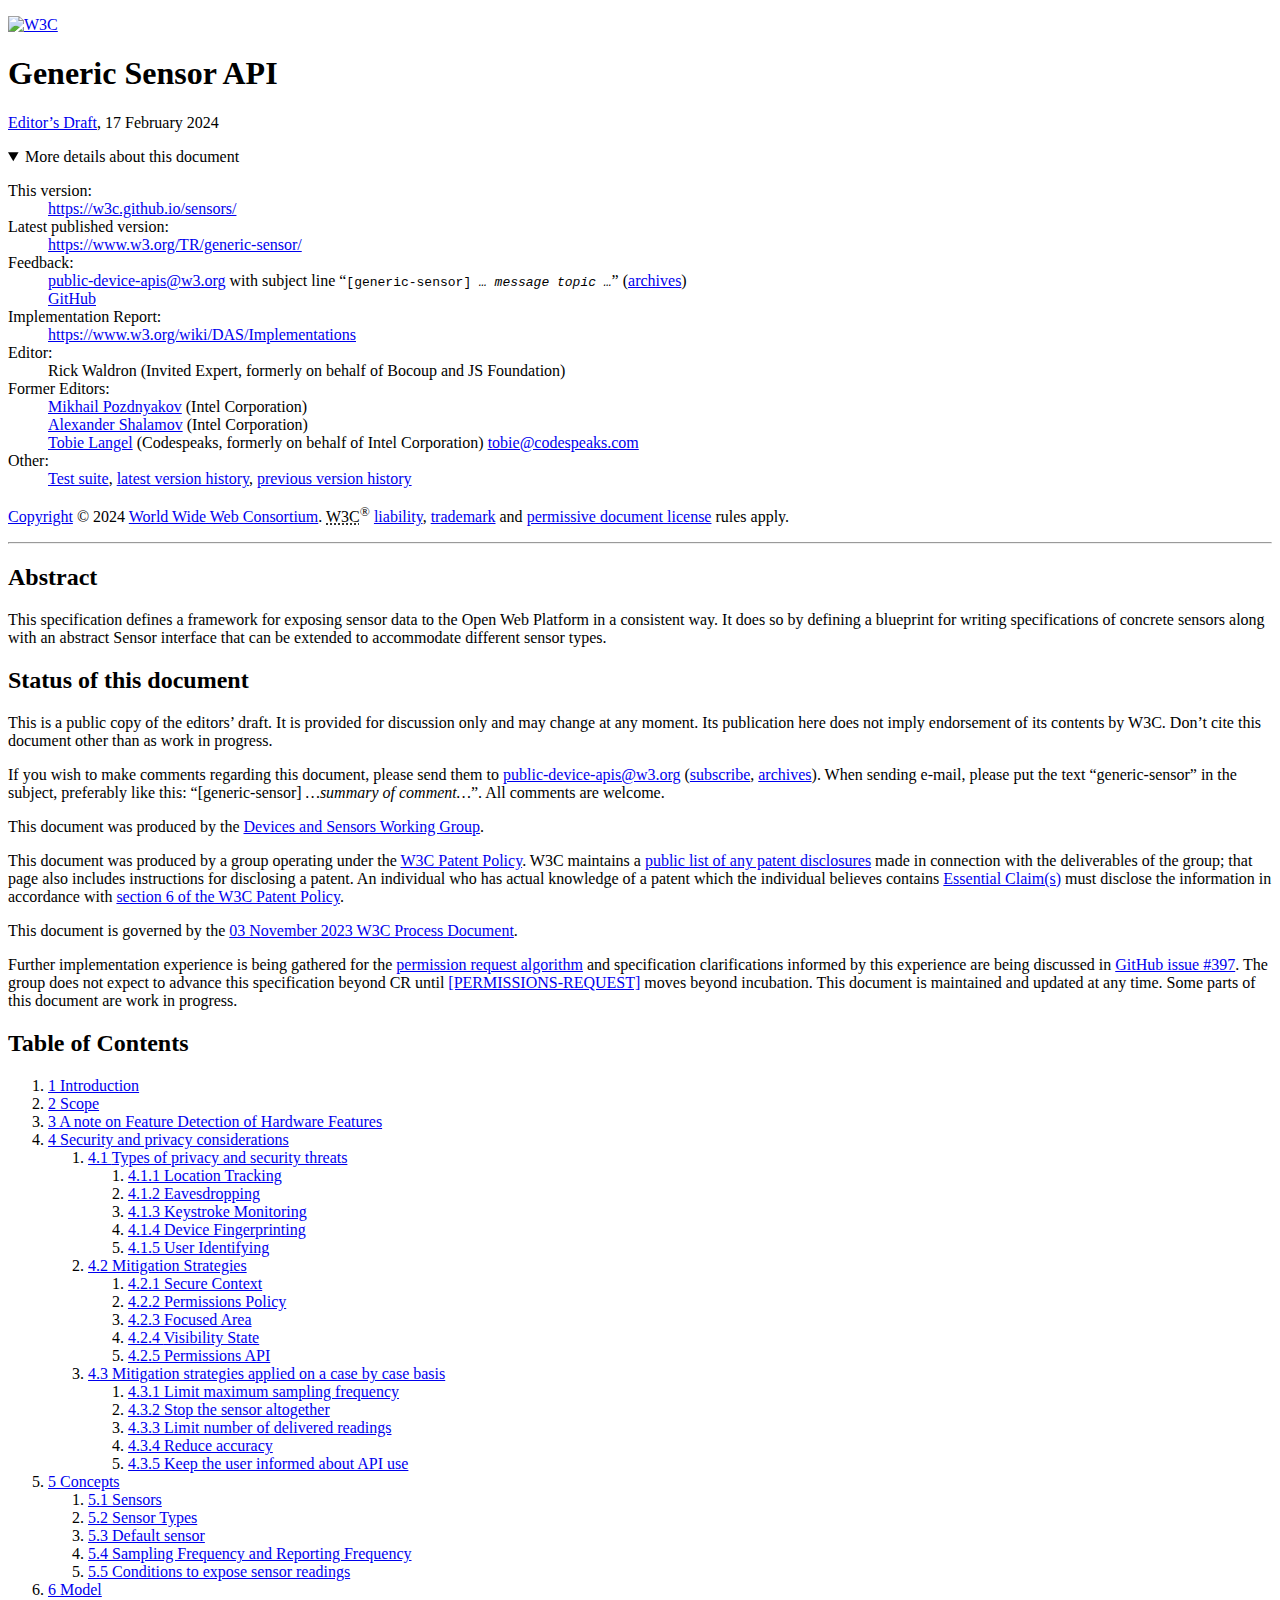
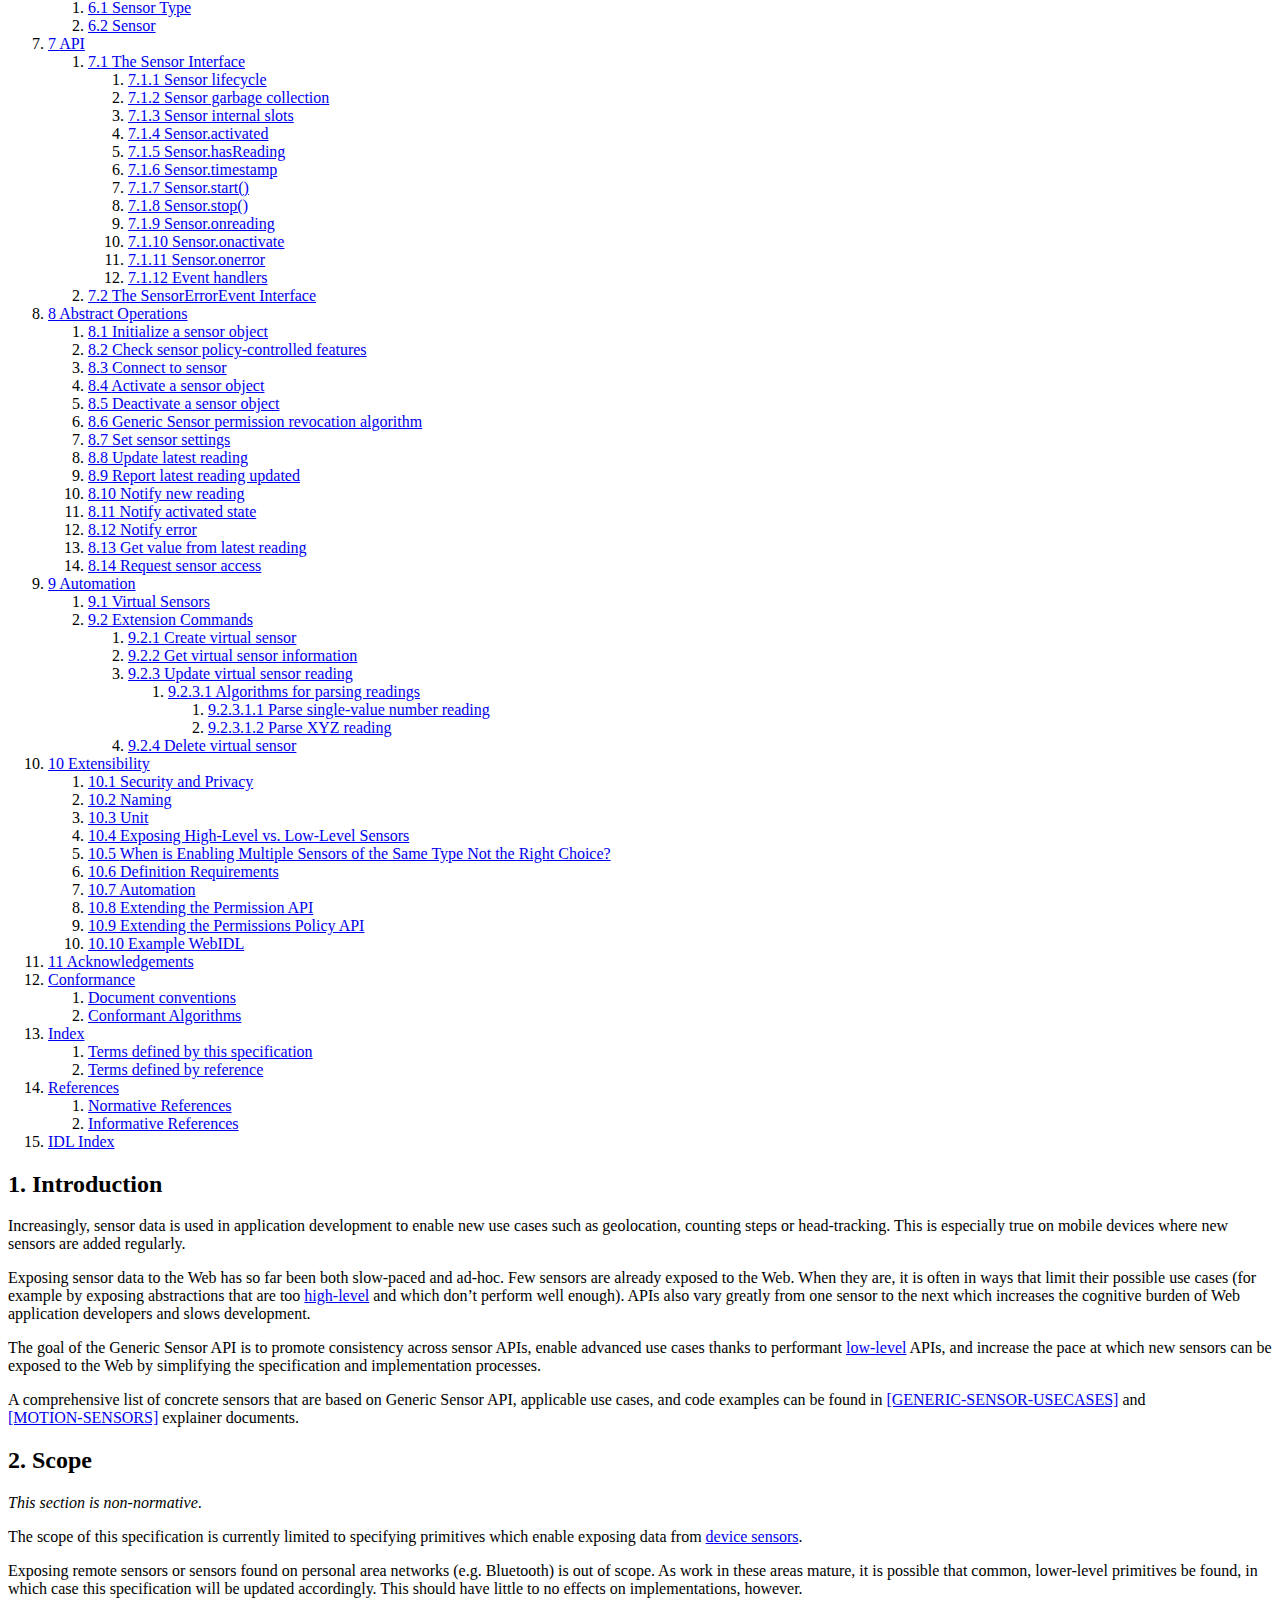
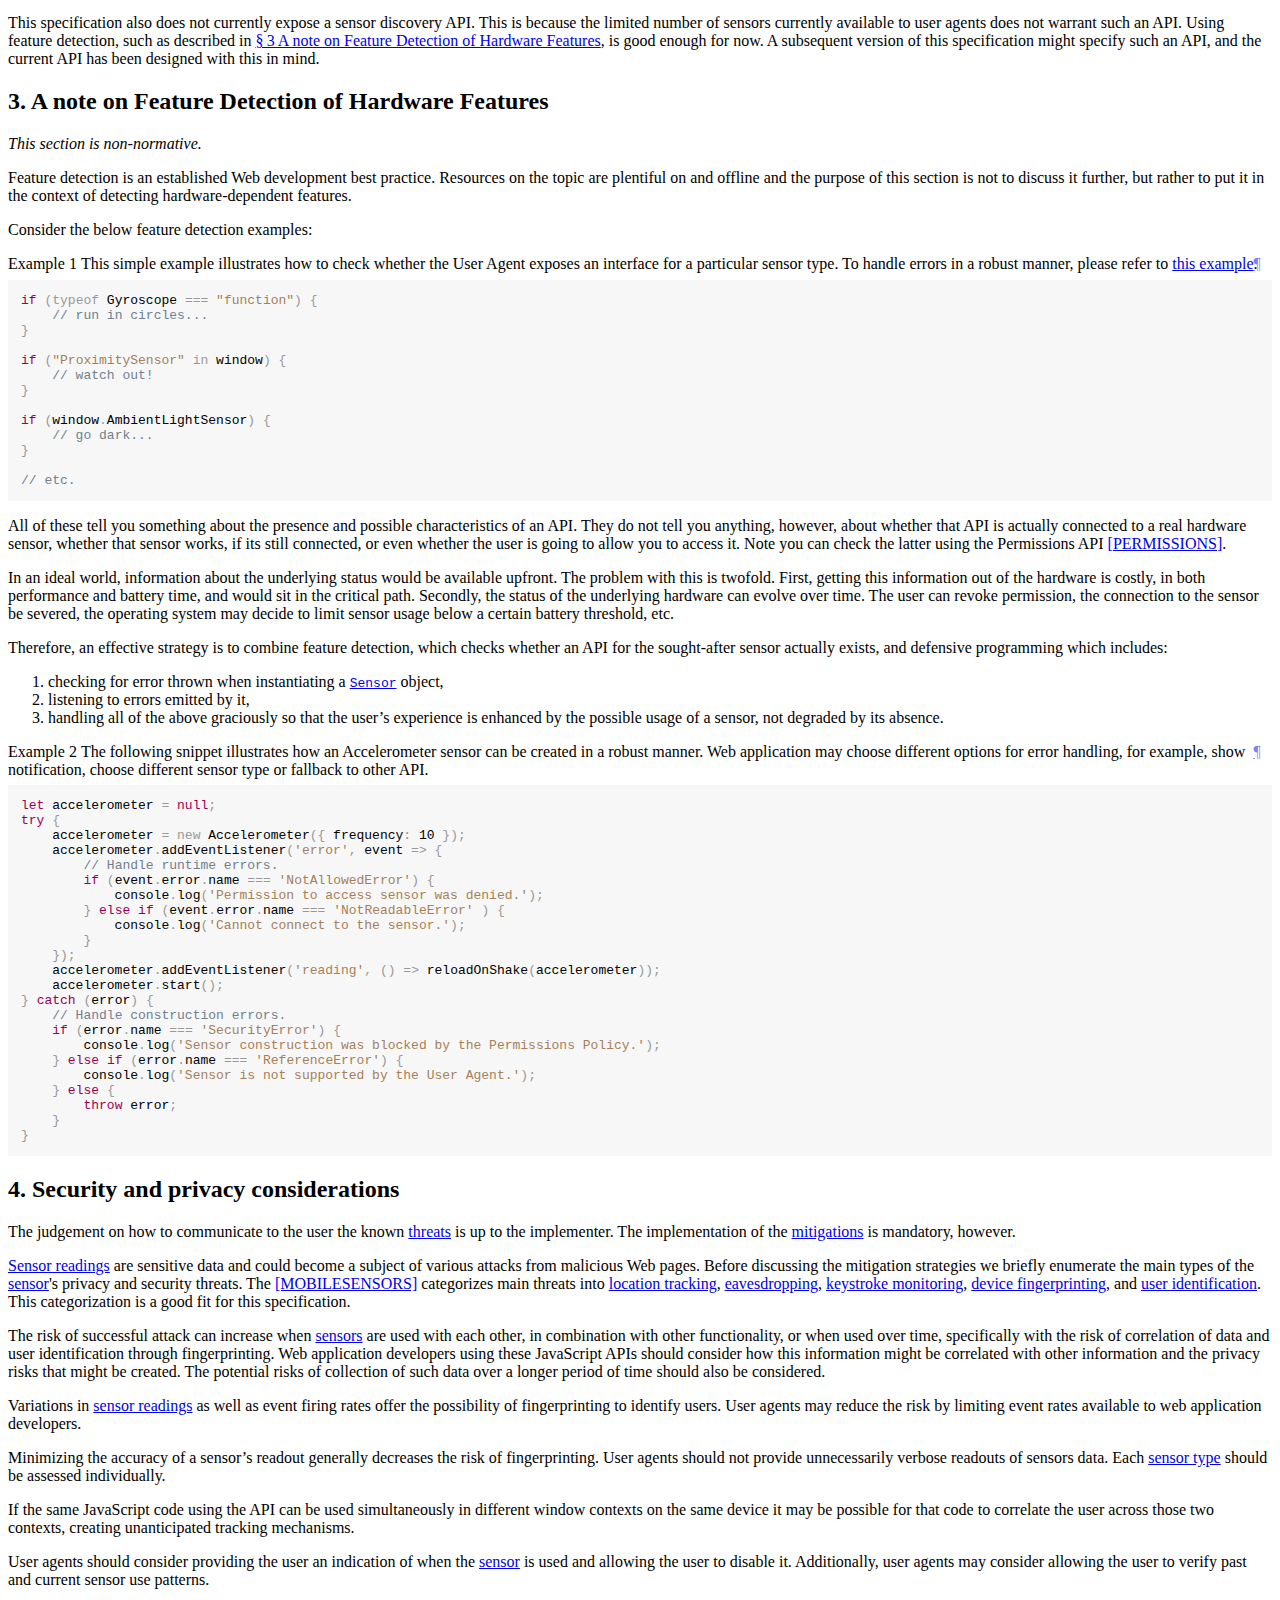
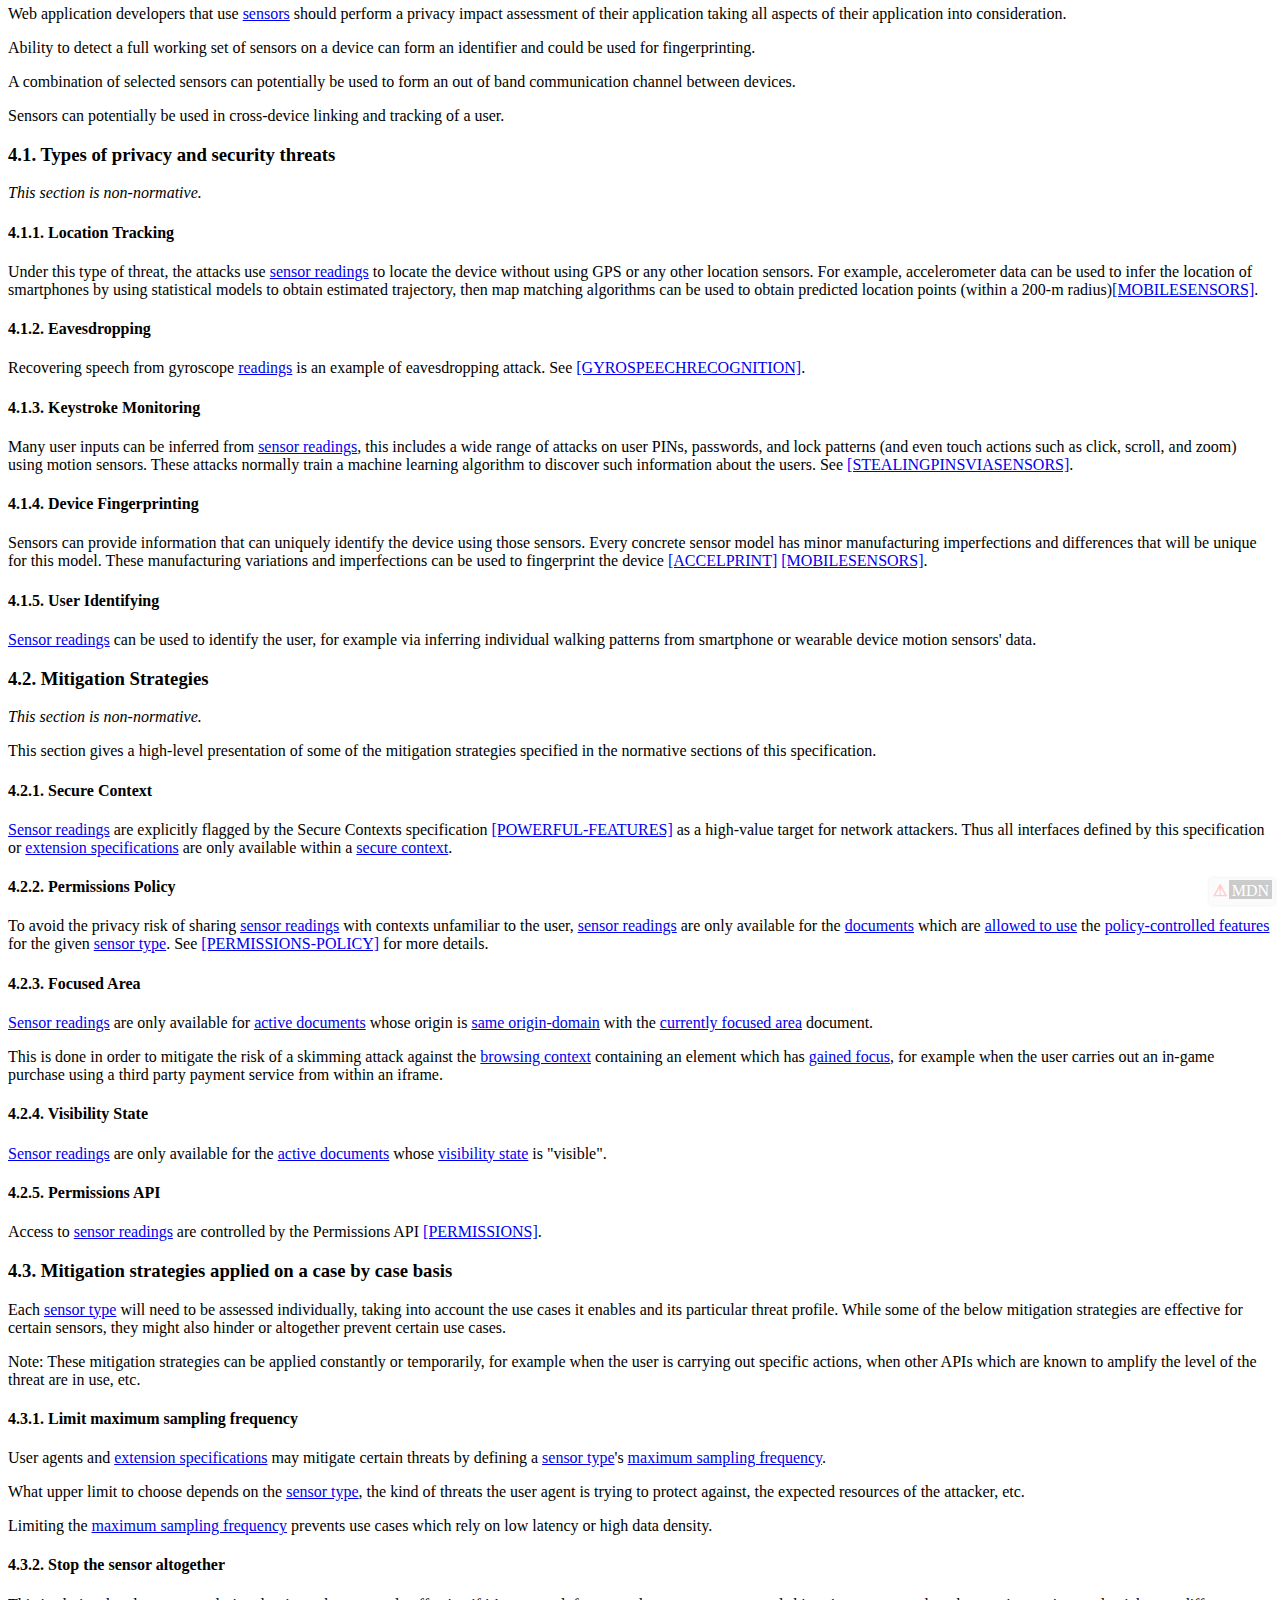
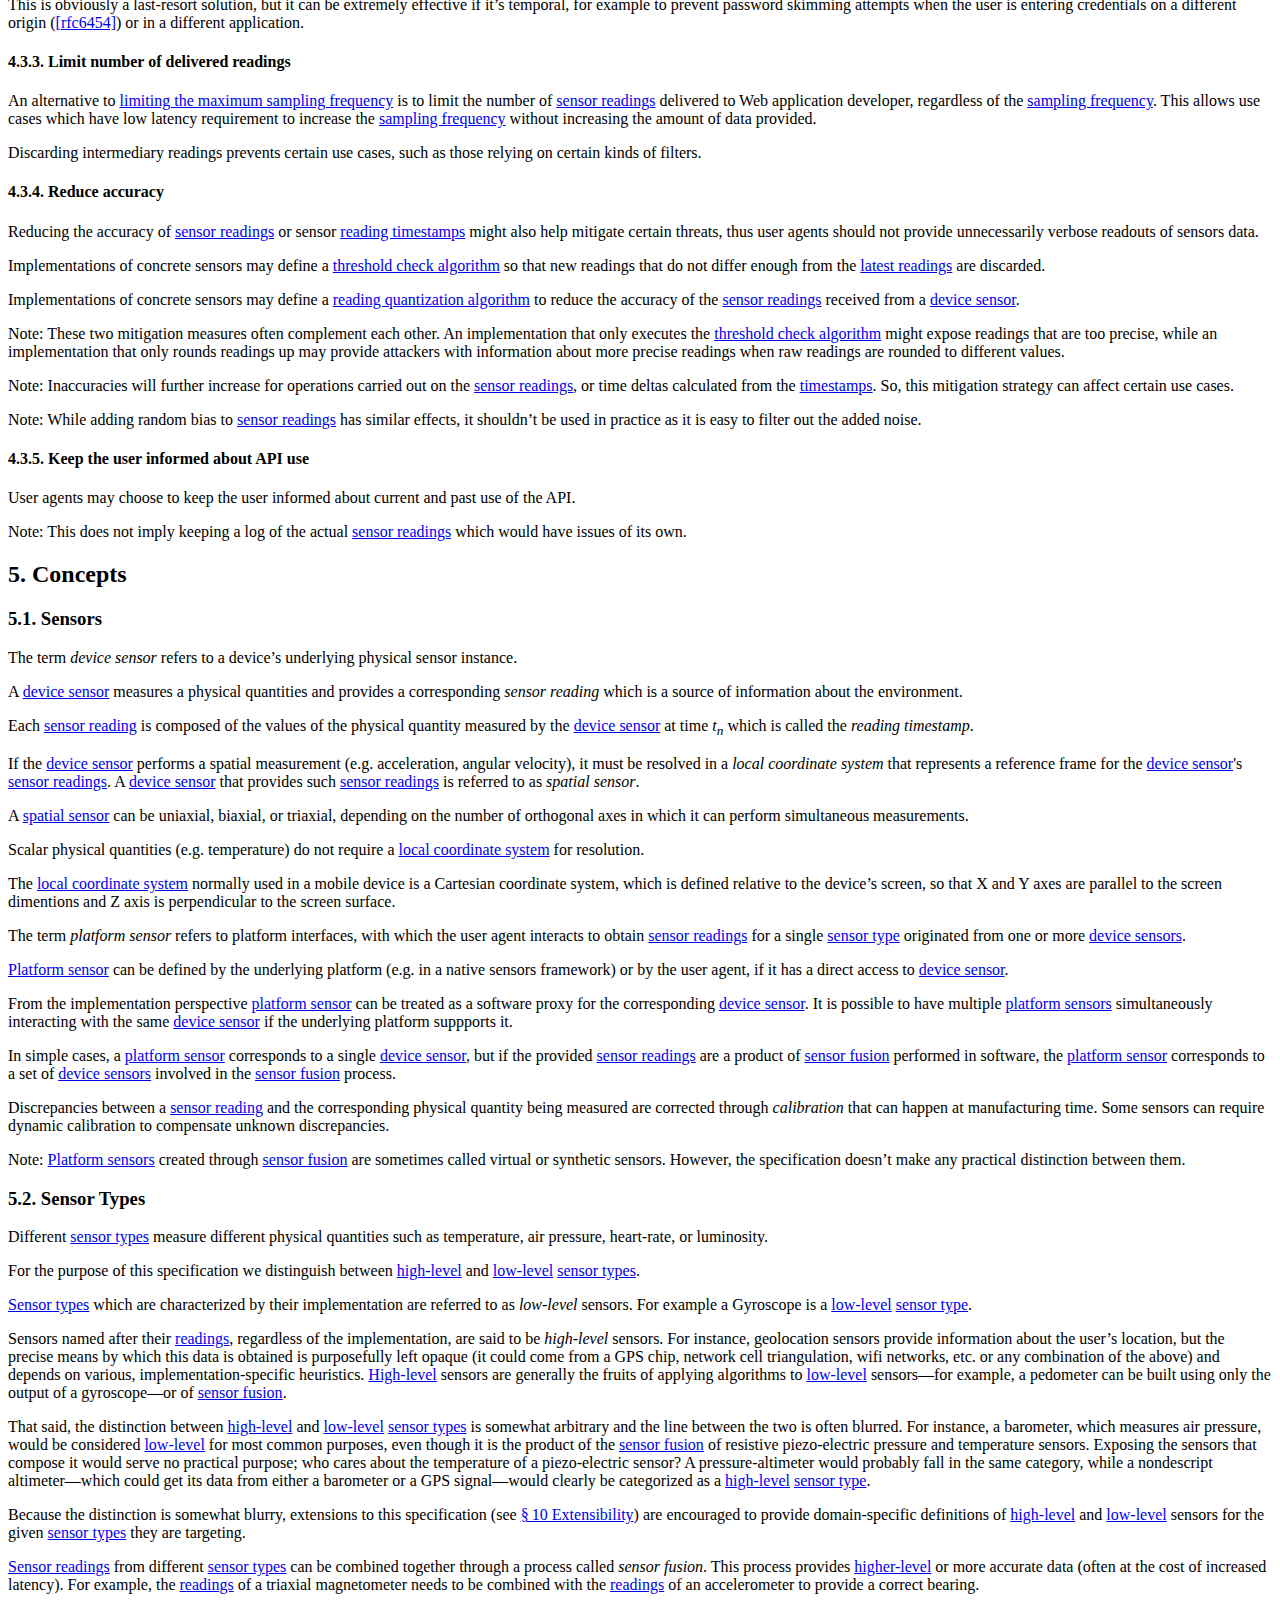
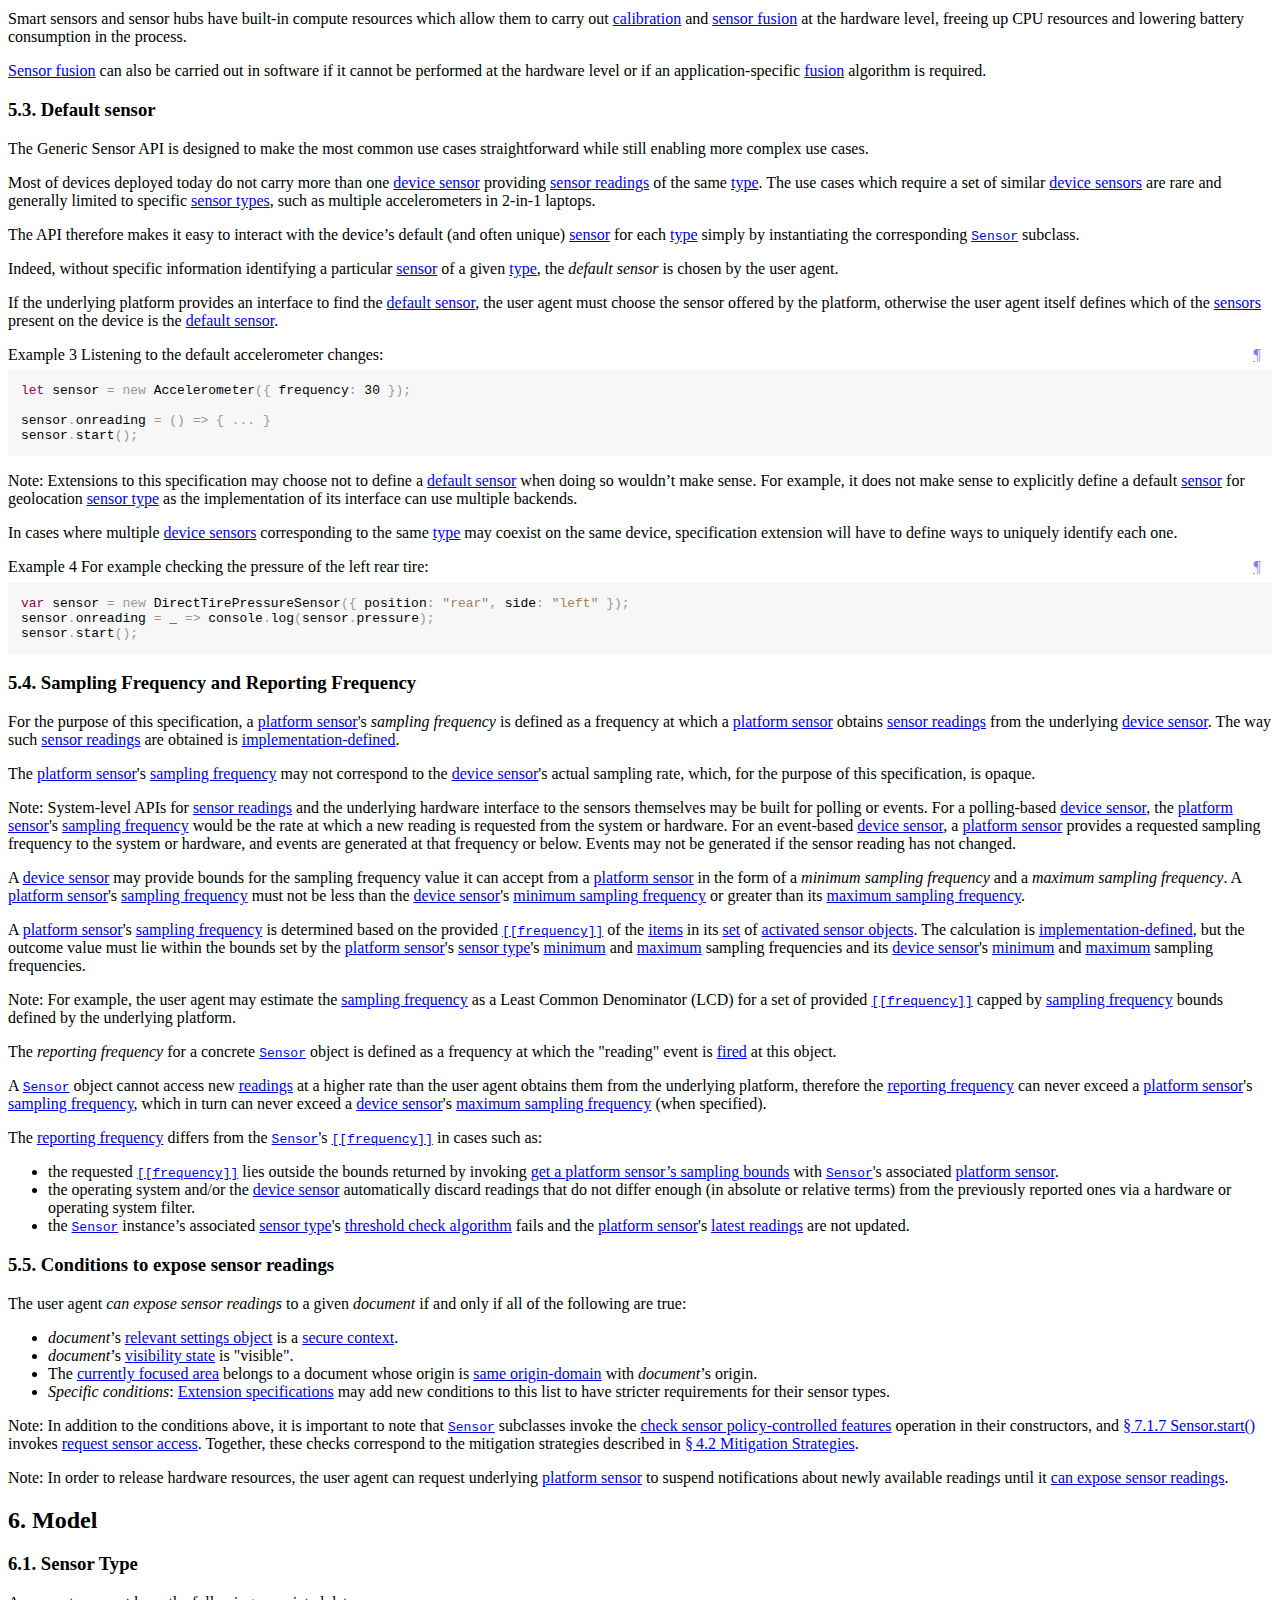
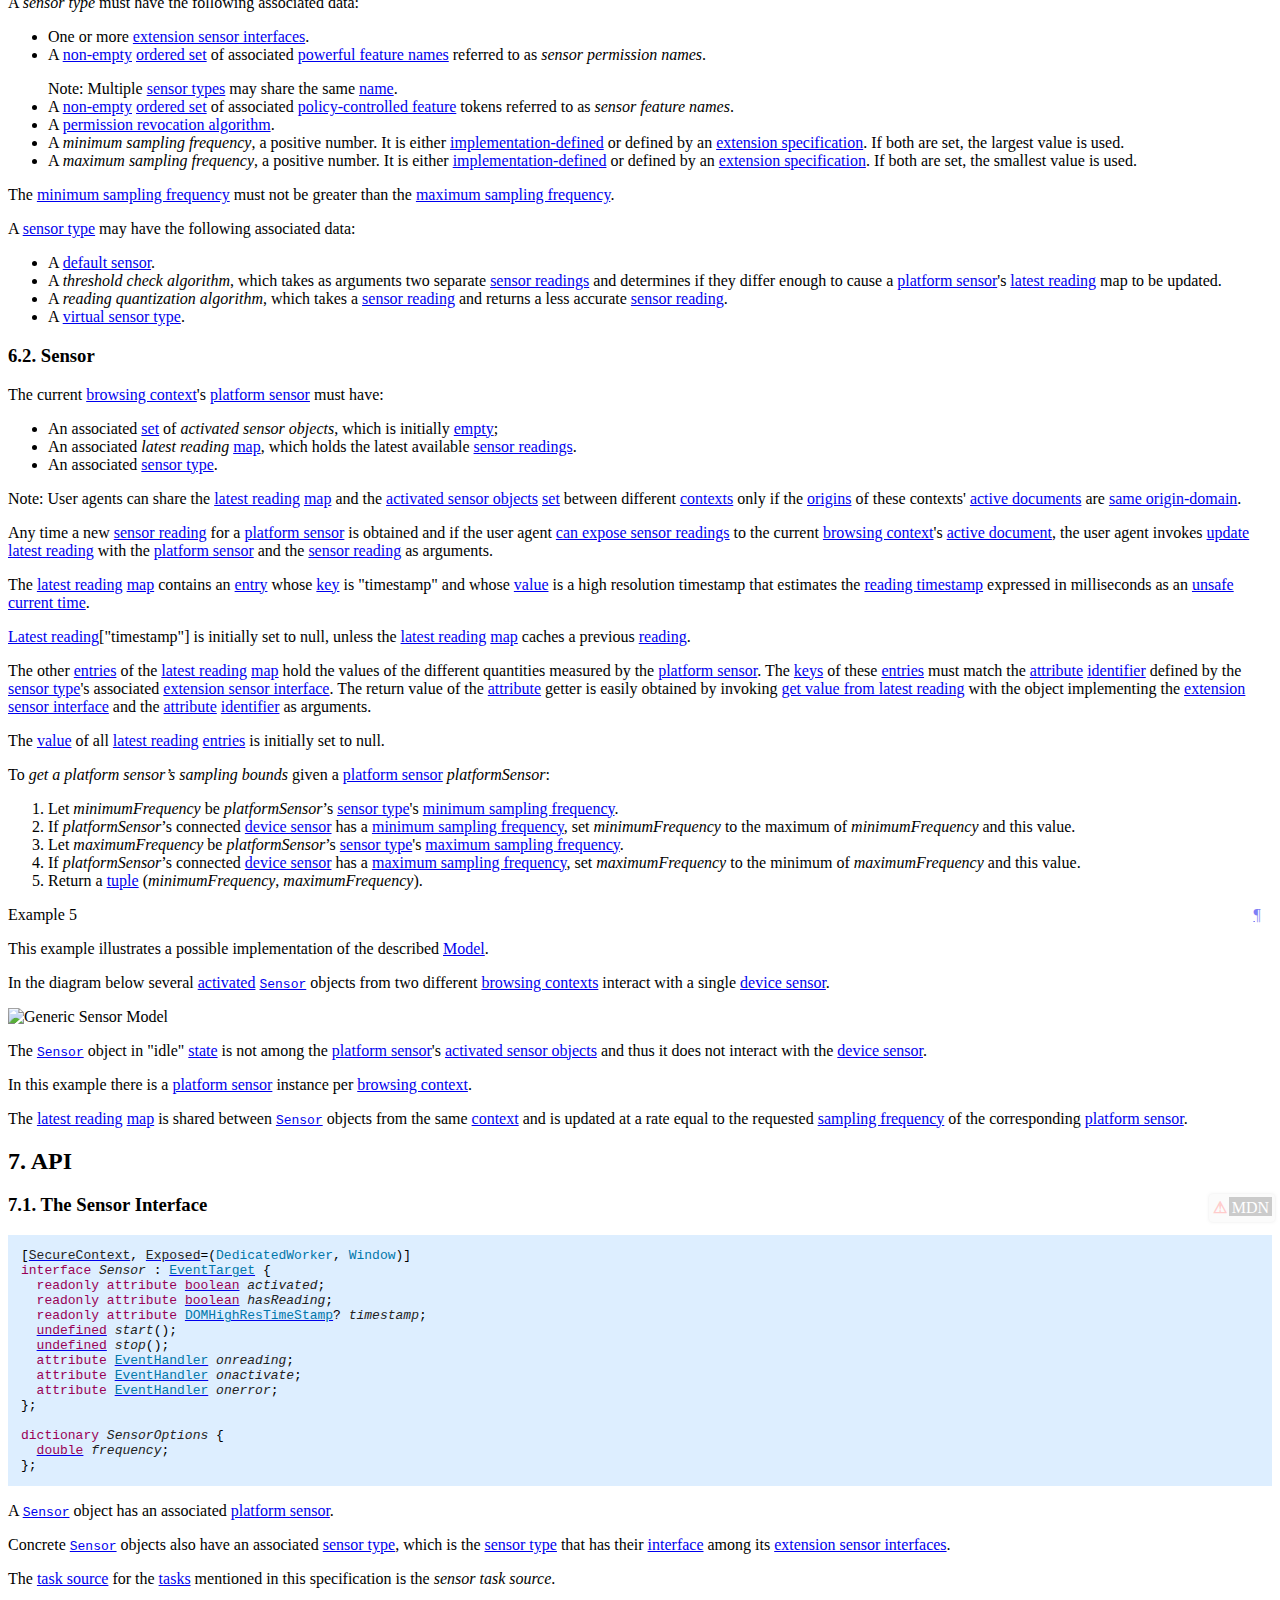
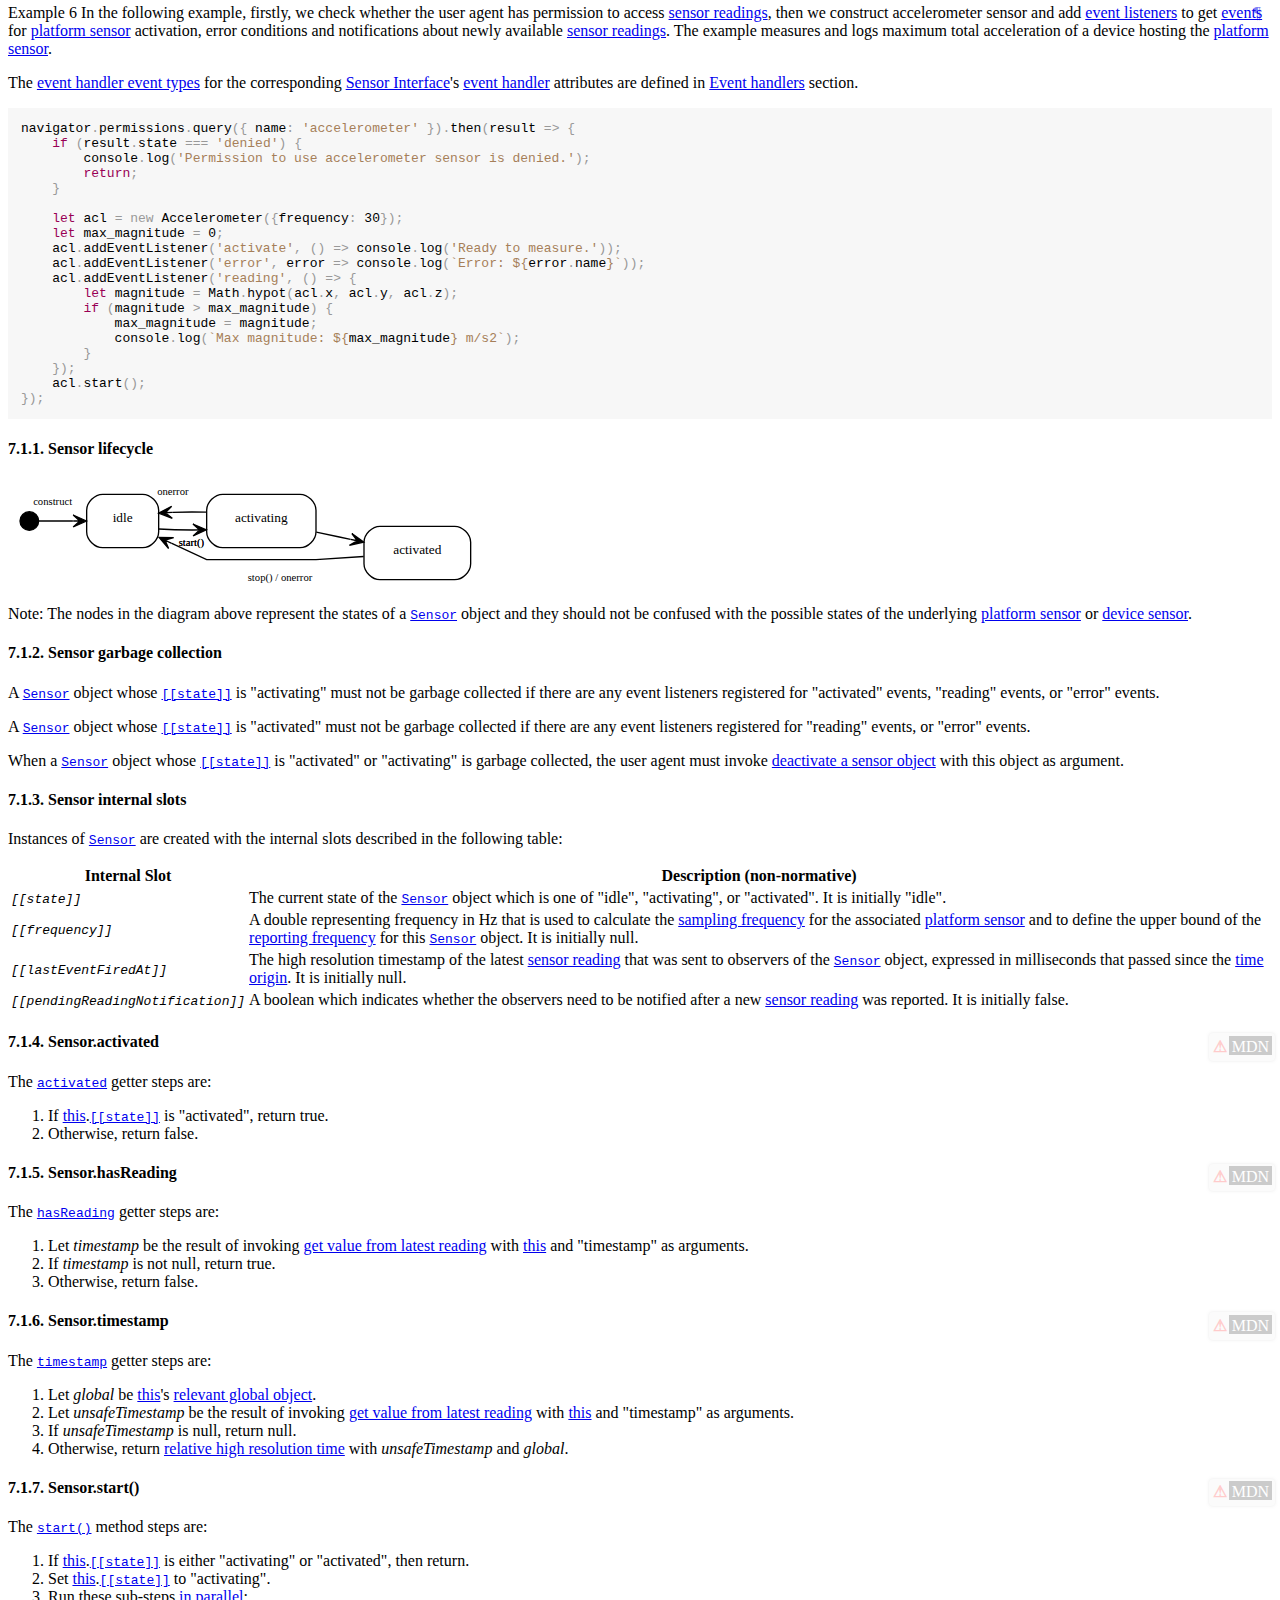
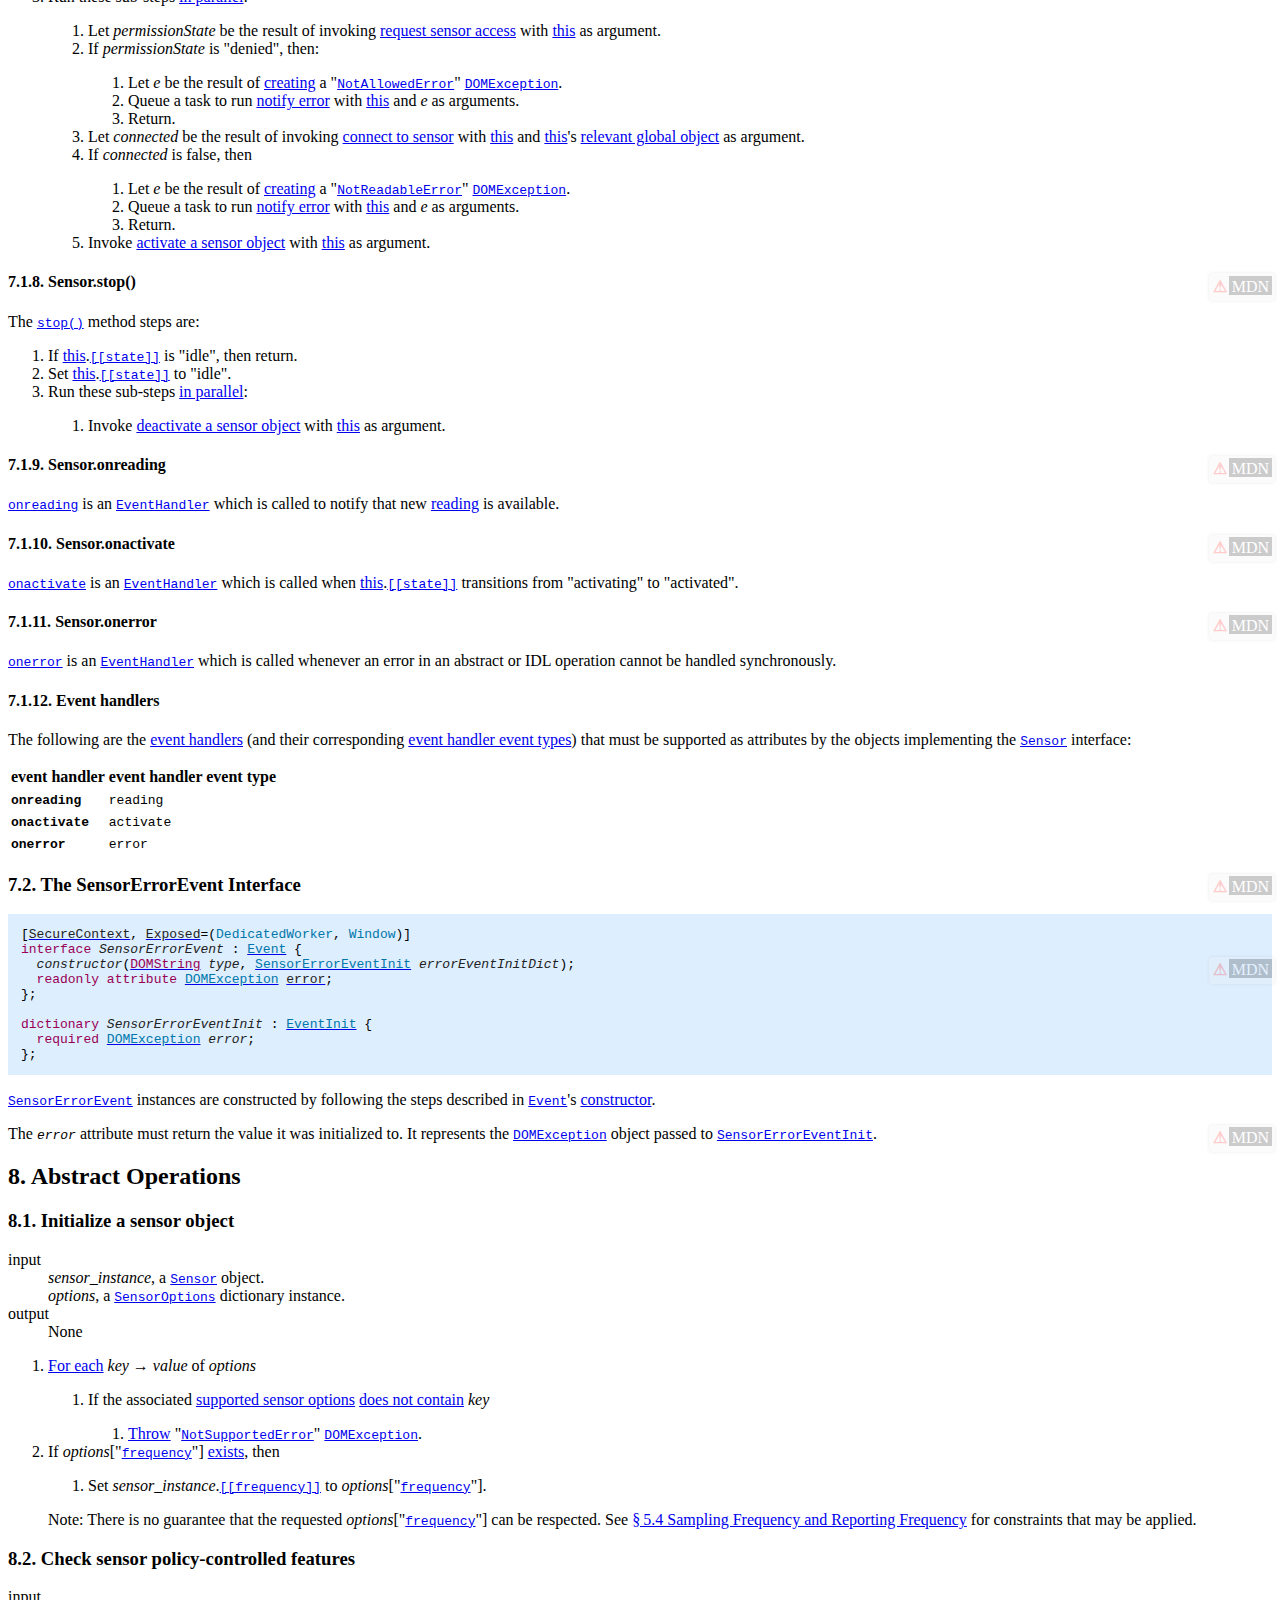
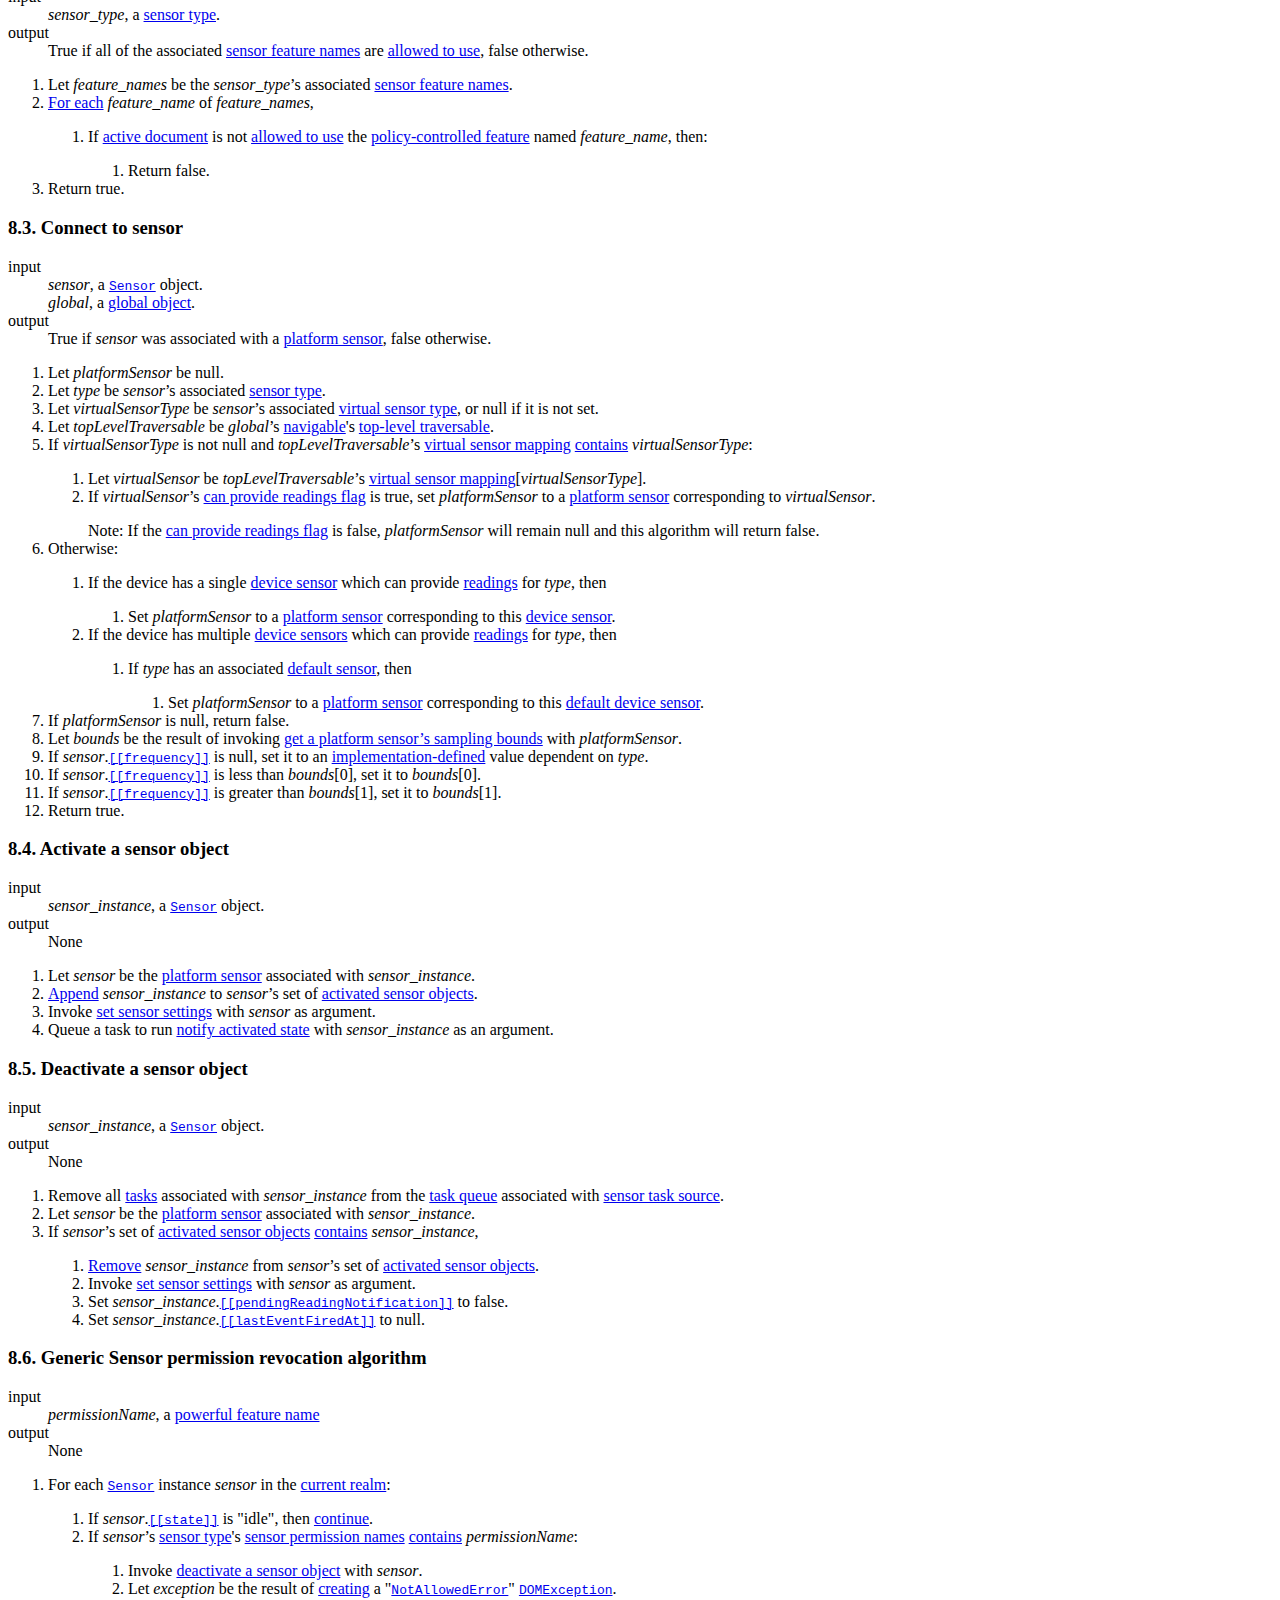
==== commit 2a26cf1b: "Sensor.timestamp: Account for "get value from latest reading" returning null (#480)" ====
--- a/index.html
+++ b/index.html
@@ -7,7 +7,7 @@
   <link href="https://www.w3.org/StyleSheets/TR/2021/W3C-ED" rel="stylesheet">
   <meta content="Bikeshed version 82ce88815, updated Thu Sep 7 16:33:55 2023 -0700" name="generator">
   <link href="https://www.w3.org/TR/generic-sensor/" rel="canonical">
-  <meta content="1e4015653fcfac6b0f8e98dfc43a502cab35c3af" name="document-revision">
+  <meta content="0a4fd137aa8a2b4fed14c528d9e5d62470d927df" name="document-revision">
 <style>
     svg g.edge text {
         font-size: 8px;
@@ -911,7 +911,7 @@
   <div class="head">
    <p data-fill-with="logo"><a class="logo" href="https://www.w3.org/"> <img alt="W3C" height="48" src="https://www.w3.org/StyleSheets/TR/2021/logos/W3C" width="72"> </a> </p>
    <h1 class="p-name no-ref" id="title">Generic Sensor API</h1>
-   <p id="w3c-state"><a href="https://www.w3.org/standards/types#ED">Editor’s Draft</a>, <time class="dt-updated" datetime="2024-01-25">25 January 2024</time></p>
+   <p id="w3c-state"><a href="https://www.w3.org/standards/types#ED">Editor’s Draft</a>, <time class="dt-updated" datetime="2024-02-17">17 February 2024</time></p>
    <details open>
     <summary>More details about this document</summary>
     <div data-fill-with="spec-metadata">
@@ -1869,7 +1869,9 @@
      <li data-md>
       <p>Let <var>unsafeTimestamp</var> be the result of invoking <a data-link-type="dfn" href="#get-value-from-latest-reading" id="ref-for-get-value-from-latest-reading②">get value from latest reading</a> with <a data-link-type="dfn" href="https://webidl.spec.whatwg.org/#this" id="ref-for-this③">this</a> and "timestamp" as arguments.</p>
      <li data-md>
-      <p>Return <a data-link-type="dfn" href="https://w3c.github.io/hr-time/#dfn-relative-high-resolution-time" id="ref-for-dfn-relative-high-resolution-time">relative high resolution time</a> with <var>unsafeTimestamp</var> and <var>global</var>.</p>
+      <p>If <var>unsafeTimestamp</var> is null, return null.</p>
+     <li data-md>
+      <p>Otherwise, return <a data-link-type="dfn" href="https://w3c.github.io/hr-time/#dfn-relative-high-resolution-time" id="ref-for-dfn-relative-high-resolution-time">relative high resolution time</a> with <var>unsafeTimestamp</var> and <var>global</var>.</p>
     </ol>
    </div>
    <h4 class="heading settled" data-level="7.1.7" id="sensor-start"><span class="secno">7.1.7. </span><span class="content">Sensor.start()</span><a class="self-link" href="#sensor-start"></a></h4>
@@ -3578,7 +3580,7 @@
    <dt id="biblio-accelprint">[ACCELPRINT]
    <dd>Dey, Sanorita, et al.. <a href="http://synrg.csl.illinois.edu/papers/AccelPrint_NDSS14.pdf"><cite>AccelPrint: Imperfections of Accelerometers Make Smartphones Trackable</cite></a>. 2014. Informational. URL: <a href="http://synrg.csl.illinois.edu/papers/AccelPrint_NDSS14.pdf">http://synrg.csl.illinois.edu/papers/AccelPrint_NDSS14.pdf</a>
    <dt id="biblio-api-design-principles">[API-DESIGN-PRINCIPLES]
-   <dd>Sangwhan Moon. <a href="https://w3ctag.github.io/design-principles/"><cite>Web Platform Design Principles</cite></a>. URL: <a href="https://w3ctag.github.io/design-principles/">https://w3ctag.github.io/design-principles/</a>
+   <dd>Sangwhan Moon; Lea Verou. <a href="https://w3ctag.github.io/design-principles/"><cite>Web Platform Design Principles</cite></a>. URL: <a href="https://w3ctag.github.io/design-principles/">https://w3ctag.github.io/design-principles/</a>
    <dt id="biblio-coordinates-transformation">[COORDINATES-TRANSFORMATION]
    <dd>George W. Collins, II. <a href="http://ads.harvard.edu/books/1989fcm..book/Chapter2.pdf"><cite>The Foundations of Celestial Mechanics</cite></a>. 2004. Informational. URL: <a href="http://ads.harvard.edu/books/1989fcm..book/Chapter2.pdf">http://ads.harvard.edu/books/1989fcm..book/Chapter2.pdf</a>
    <dt id="biblio-extennnnsible">[EXTENNNNSIBLE]
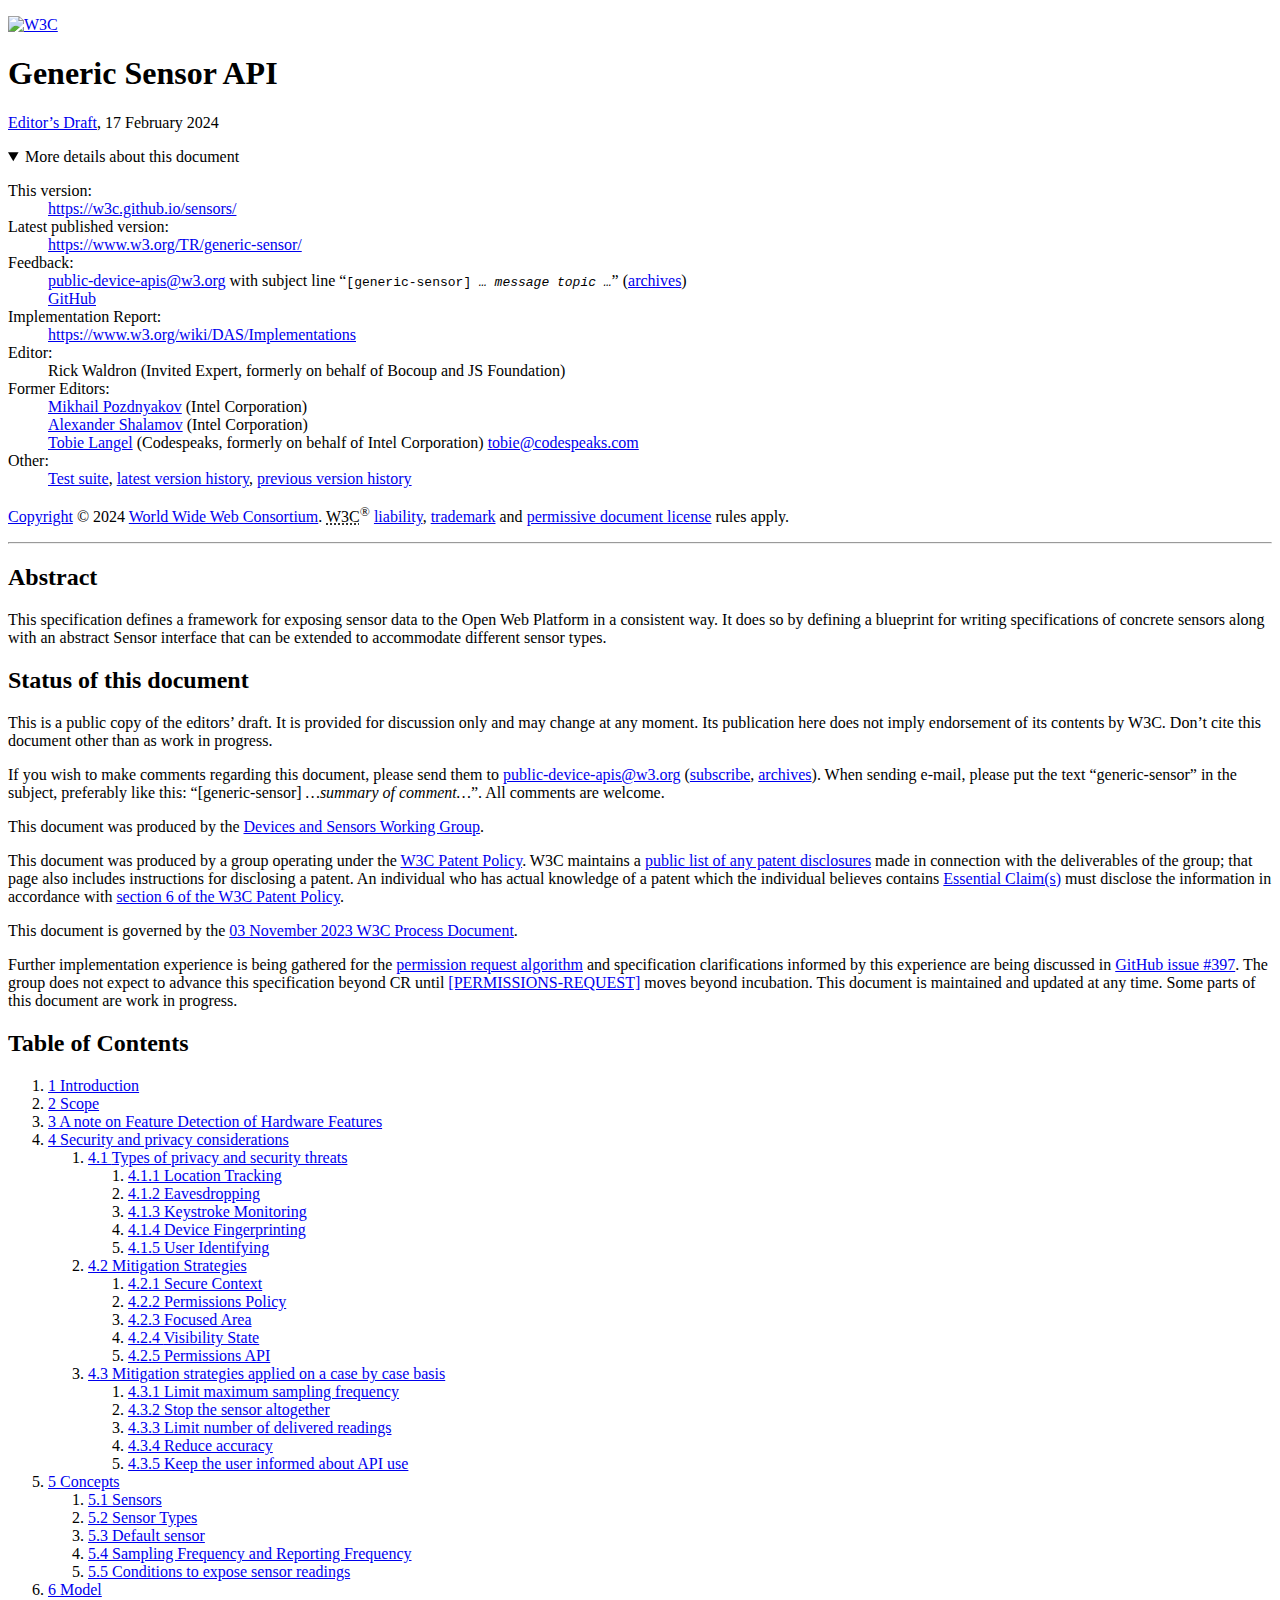
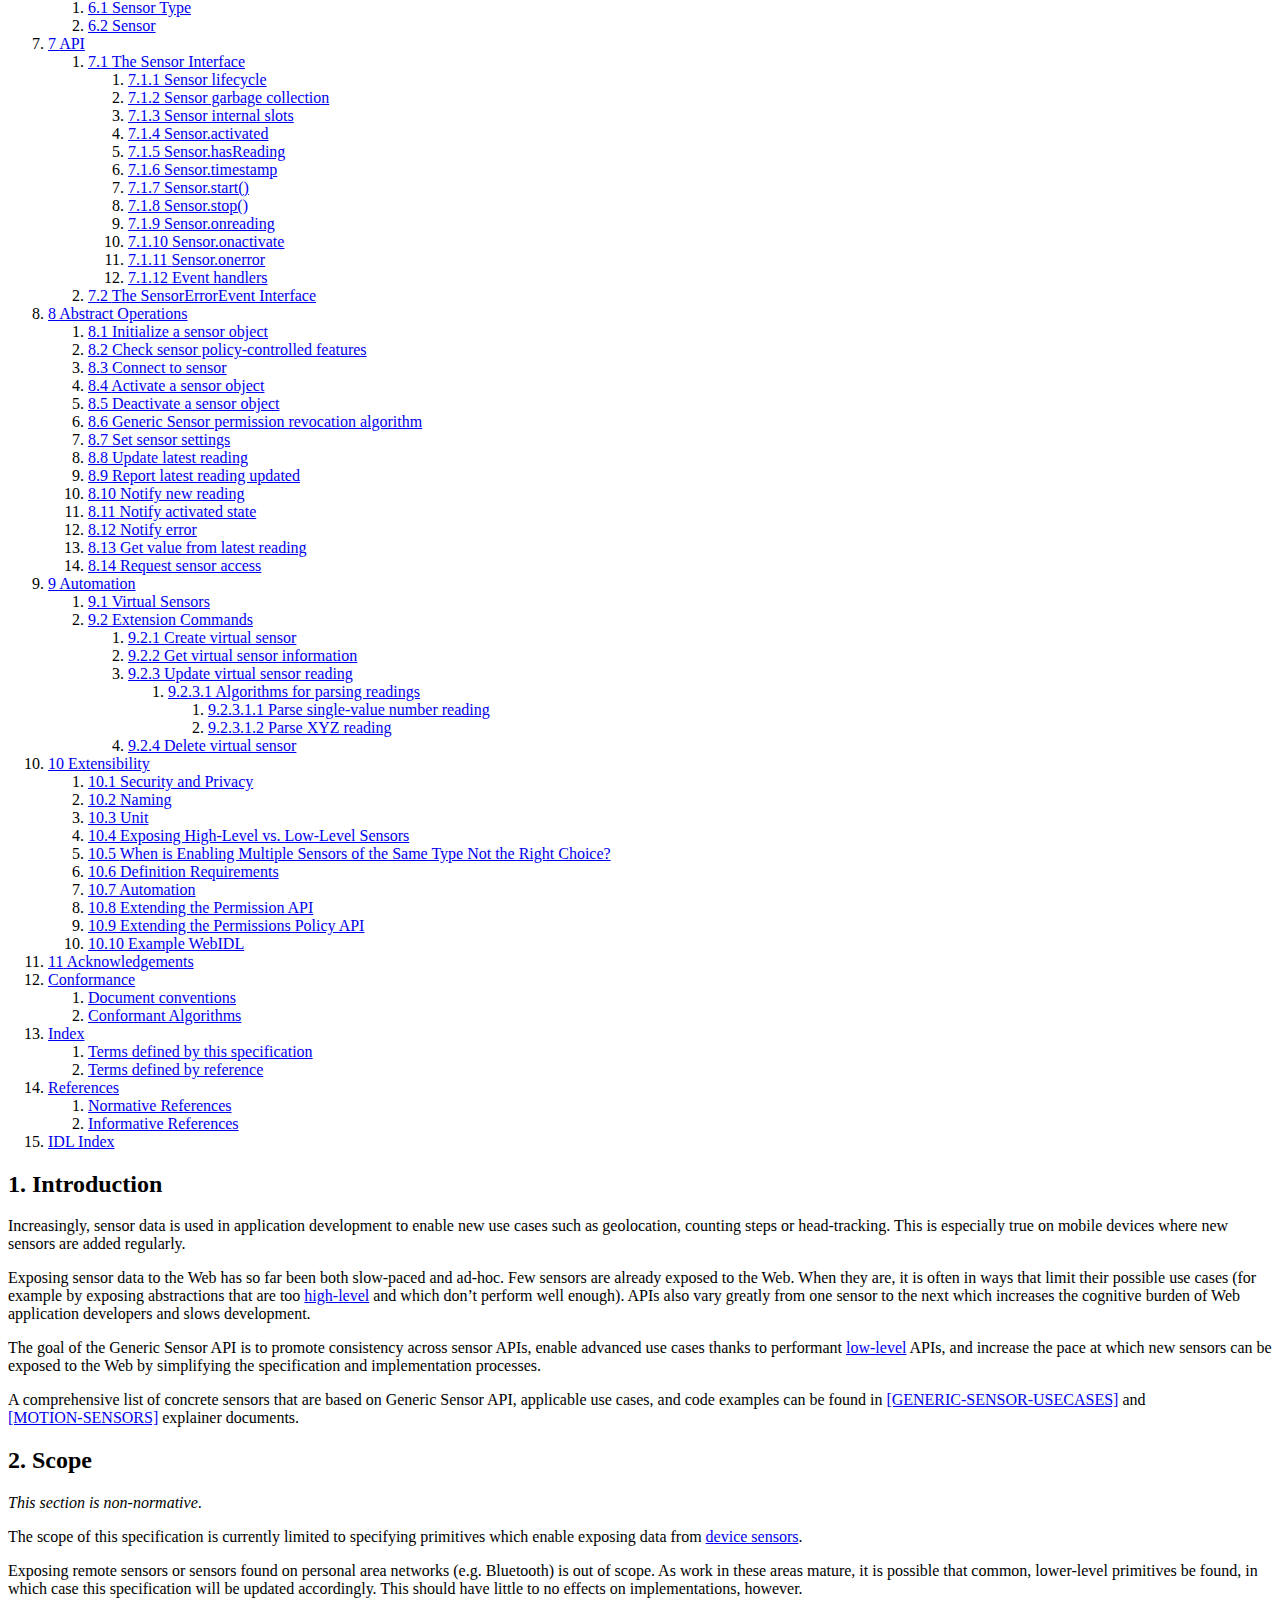
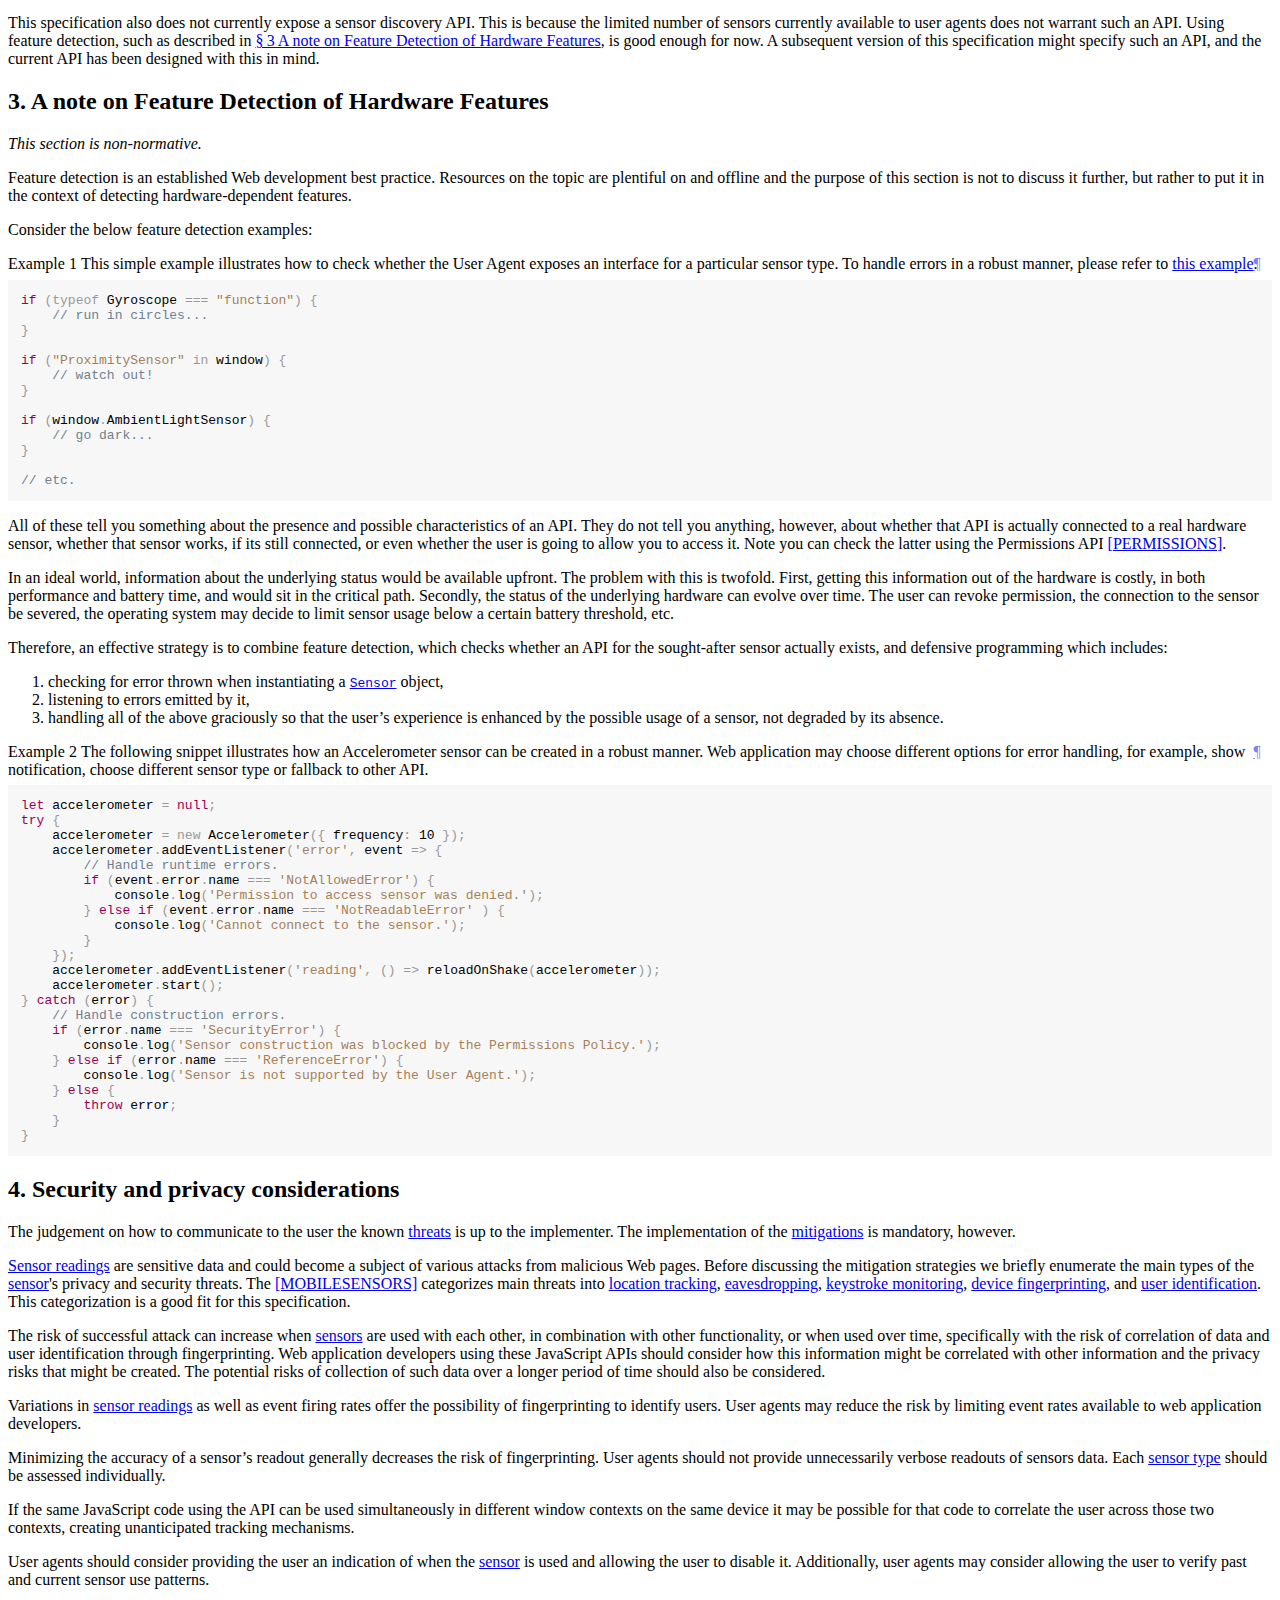
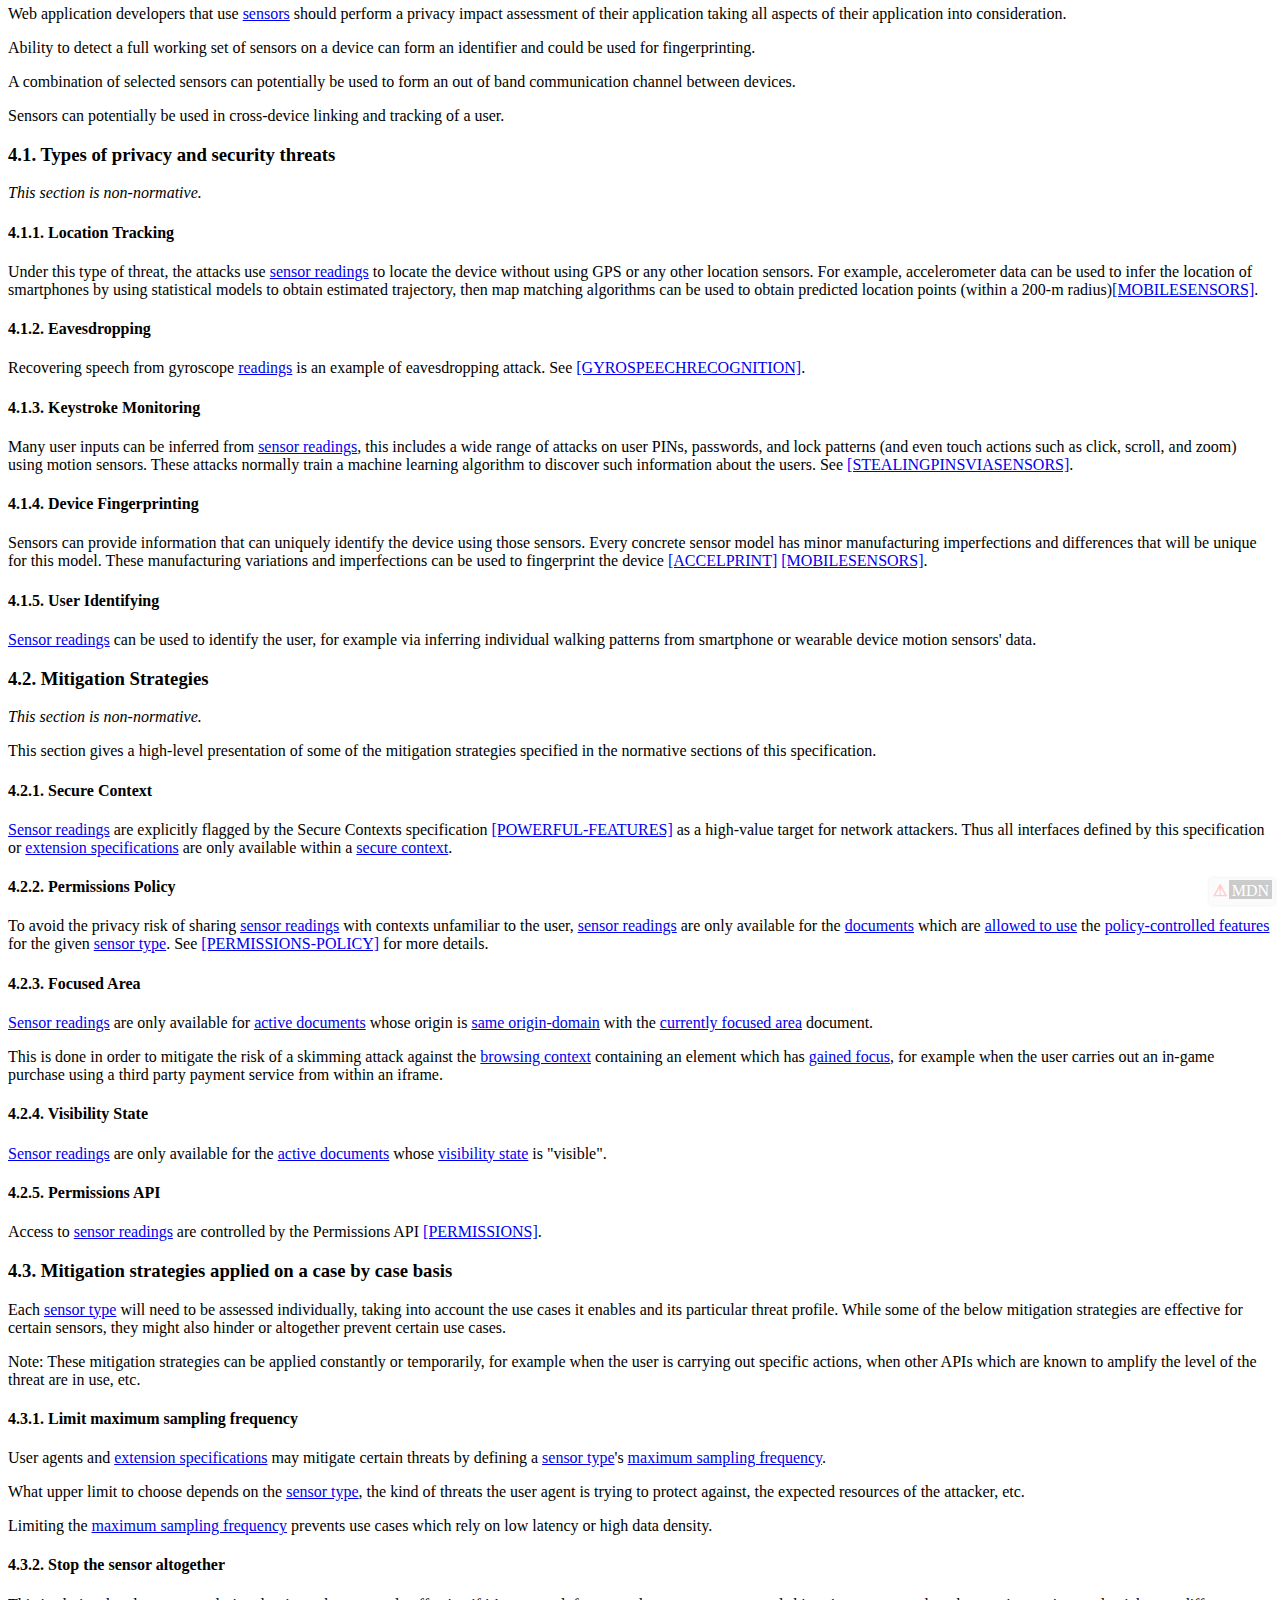
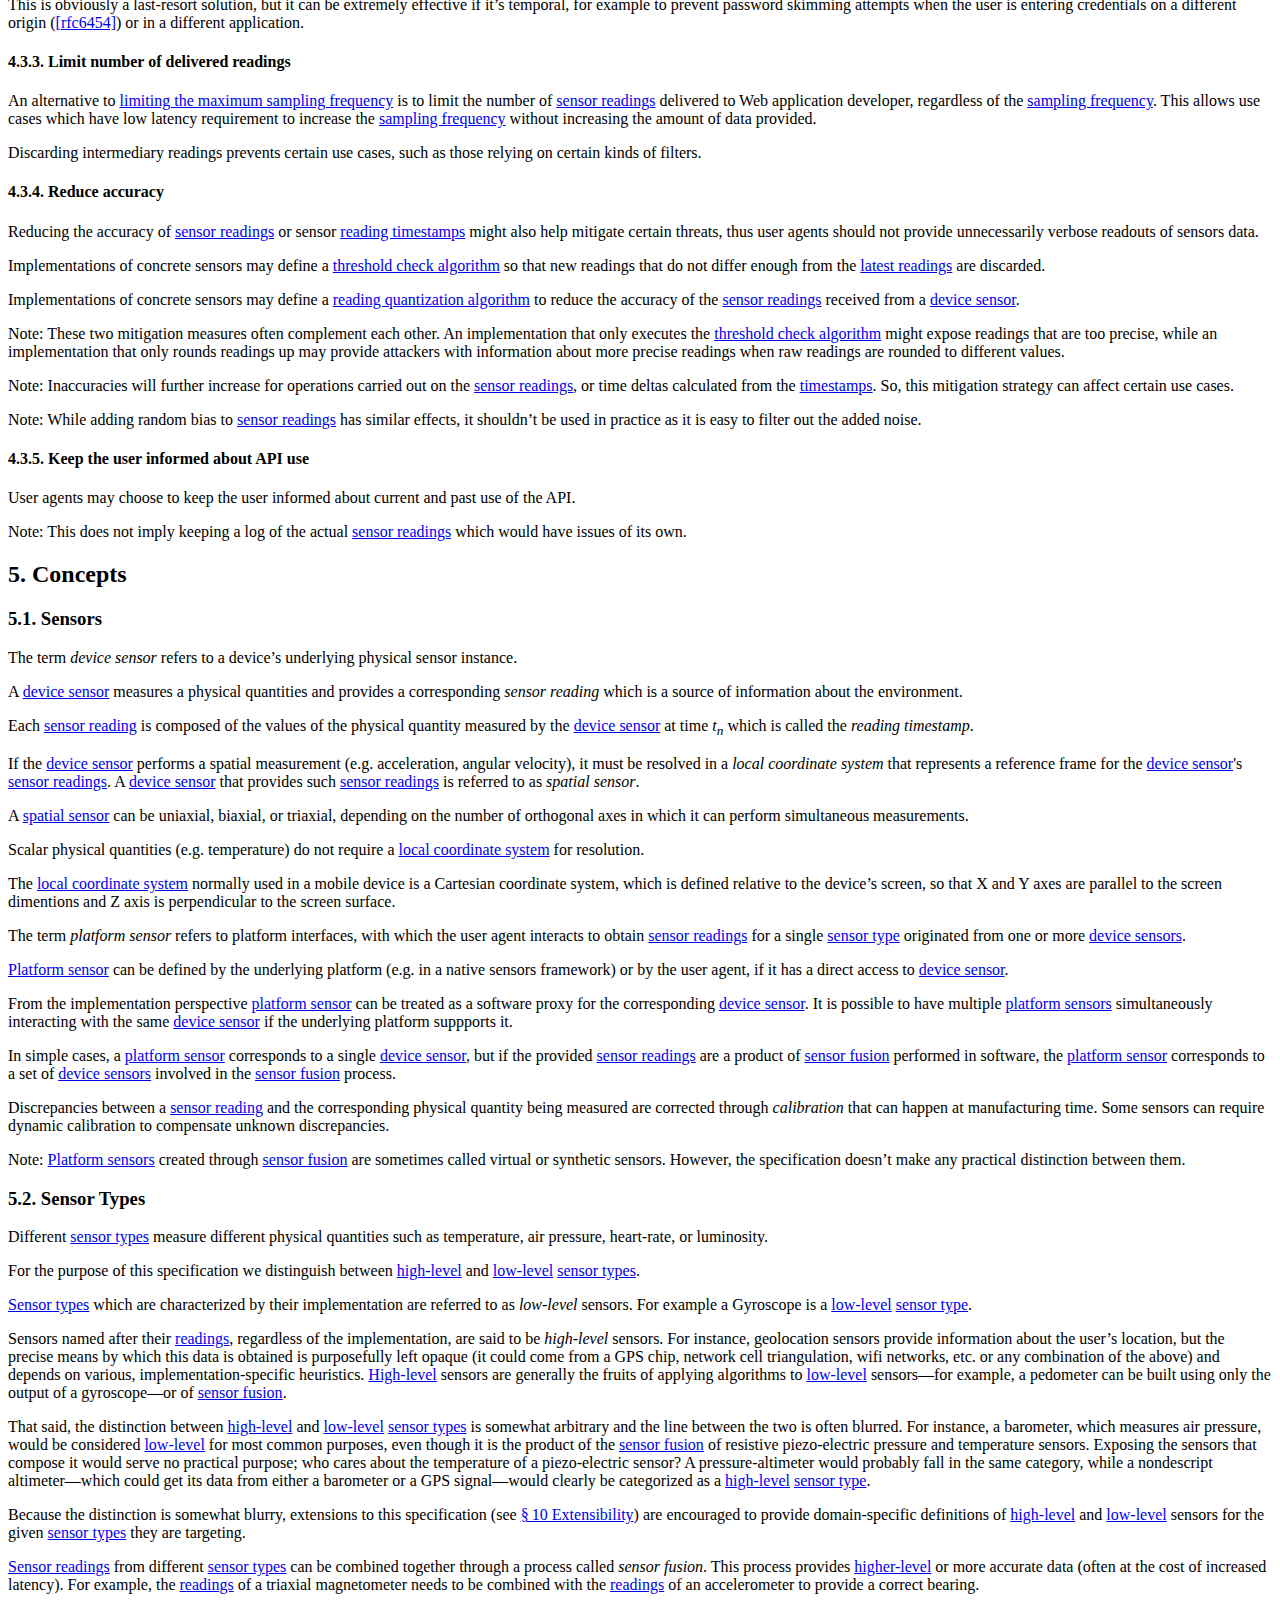
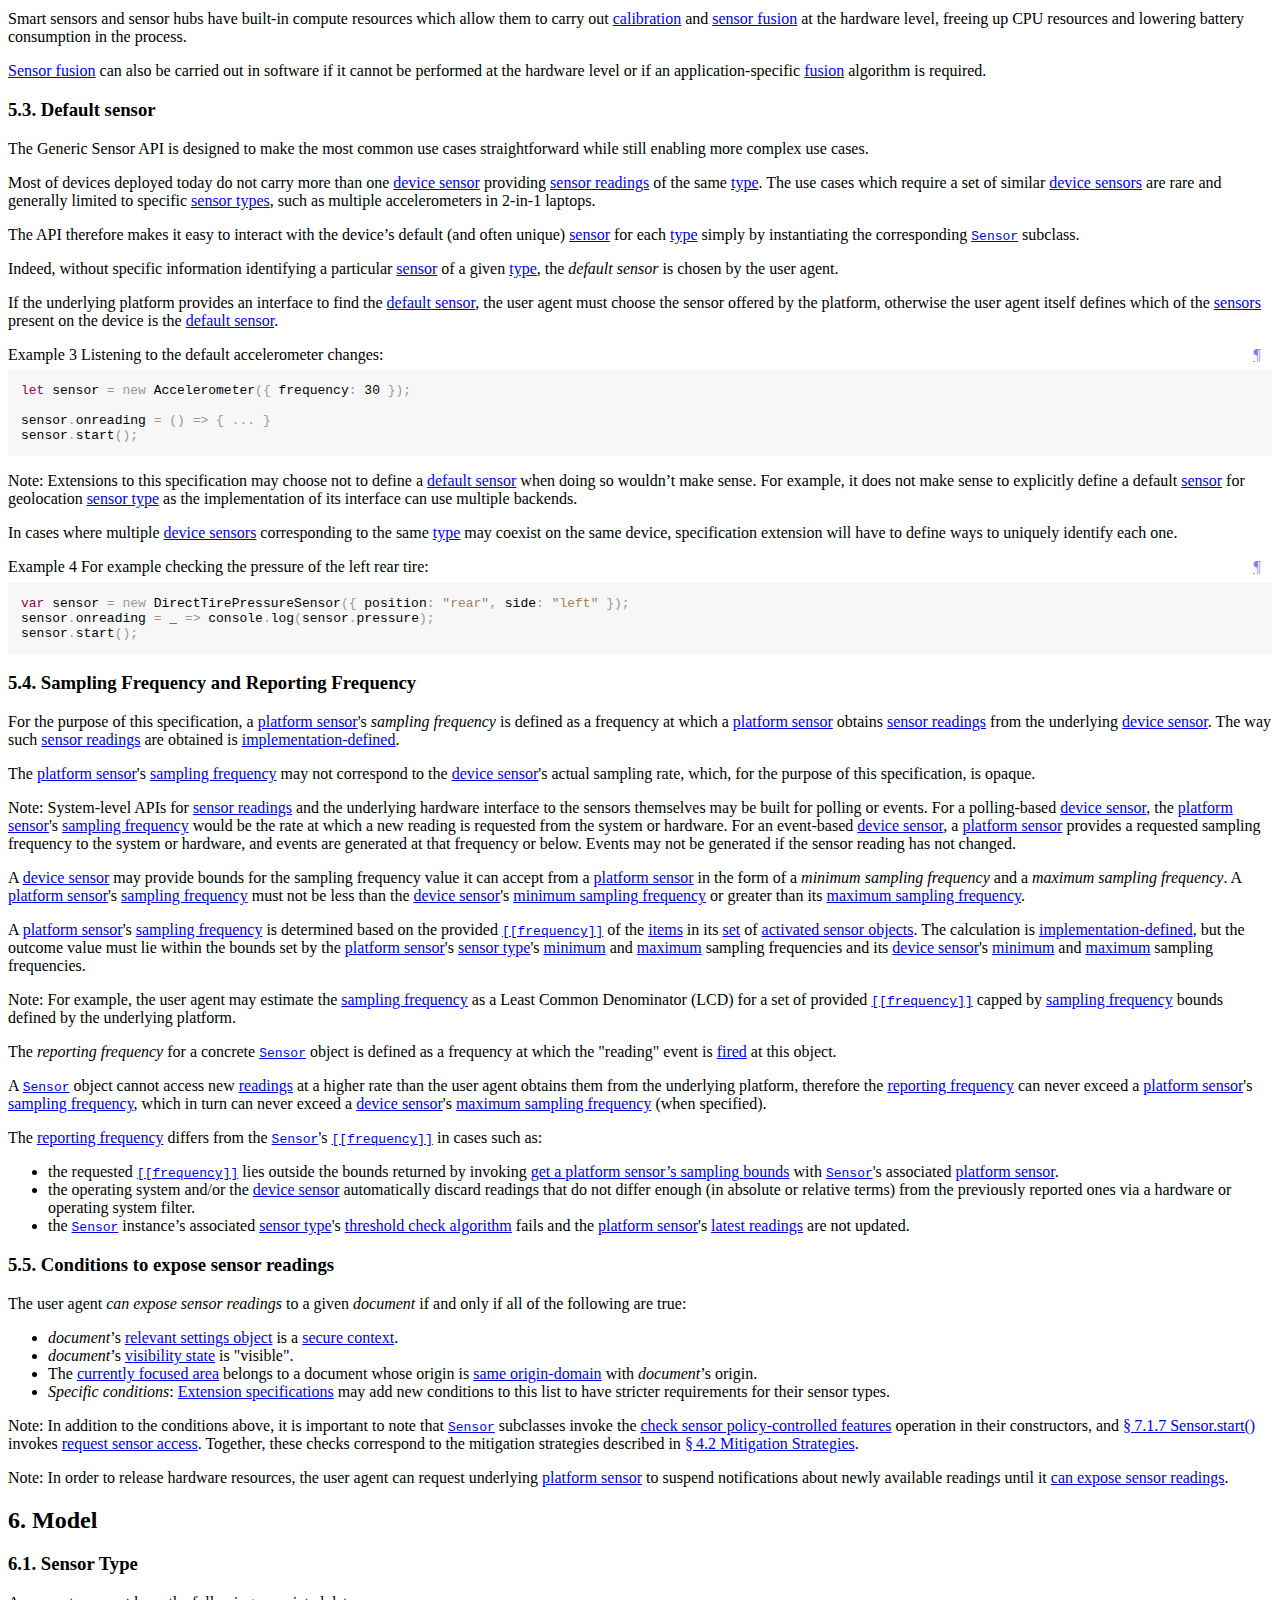
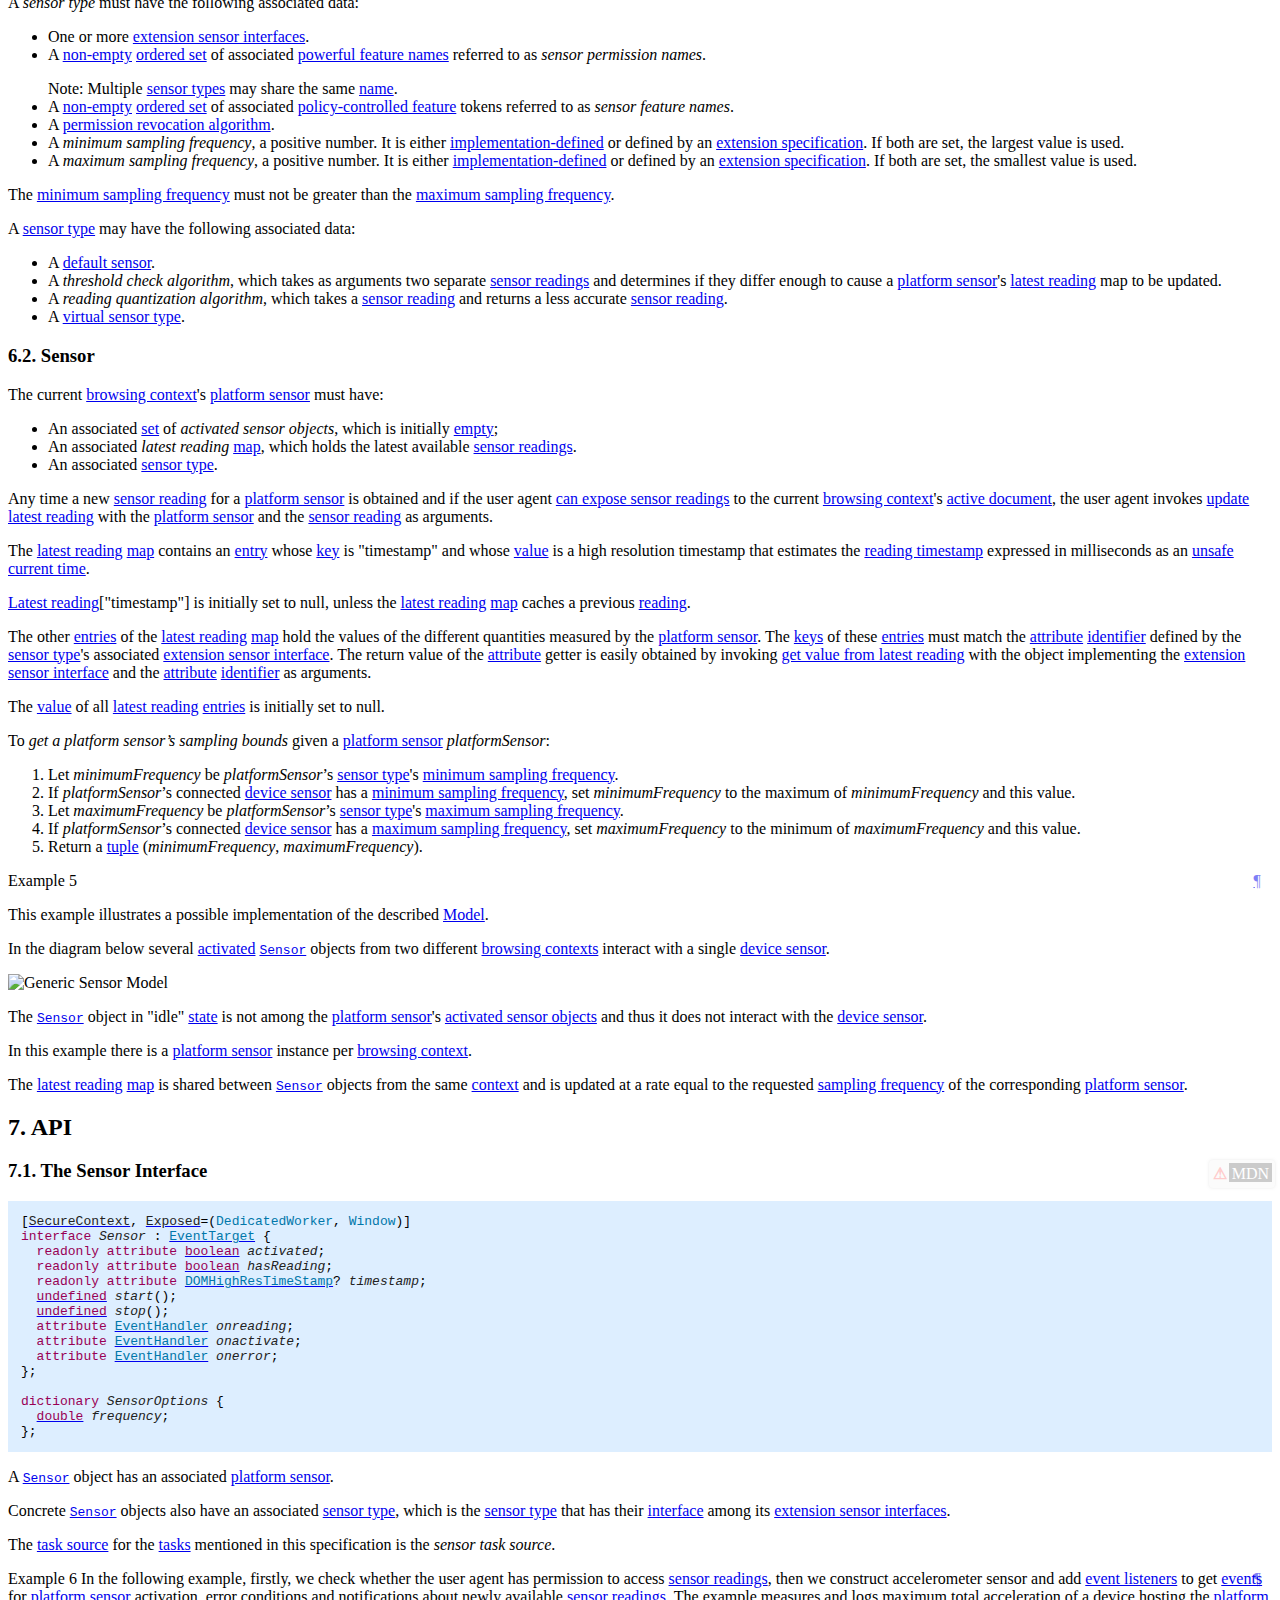
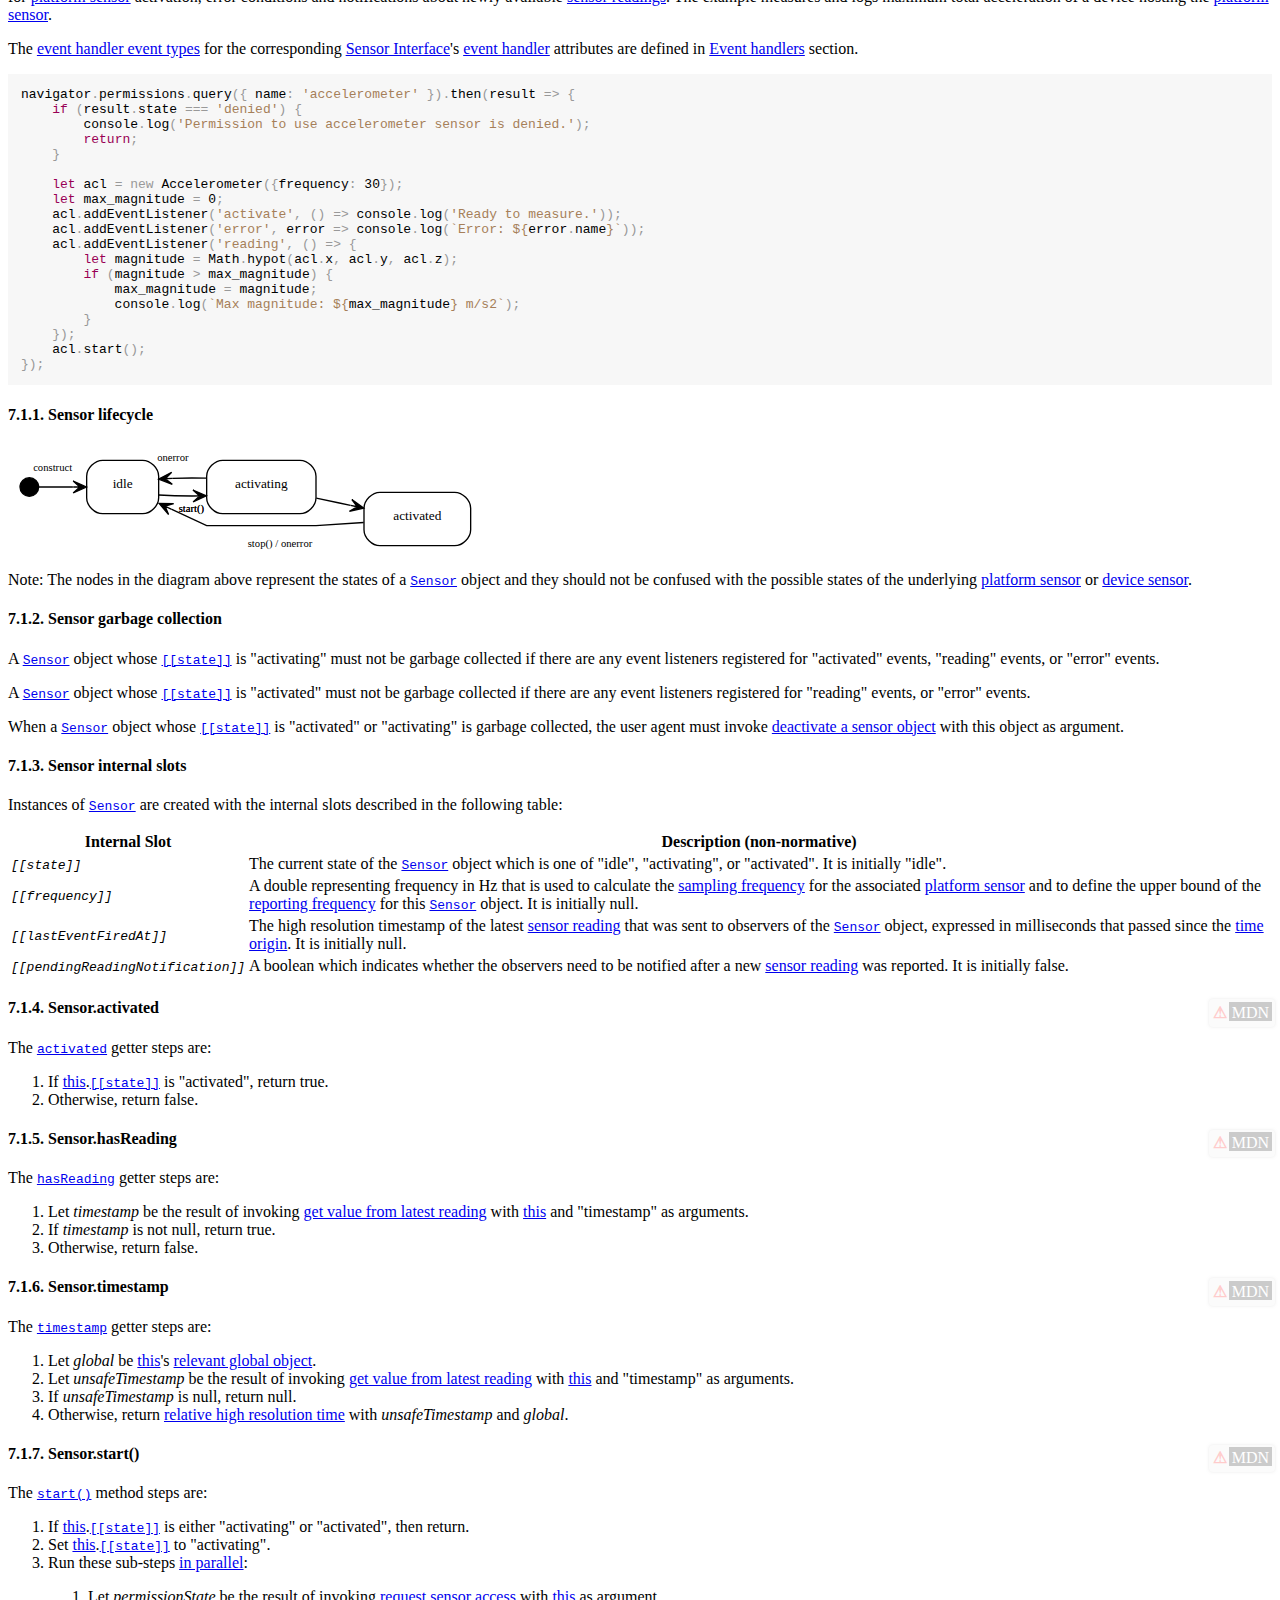
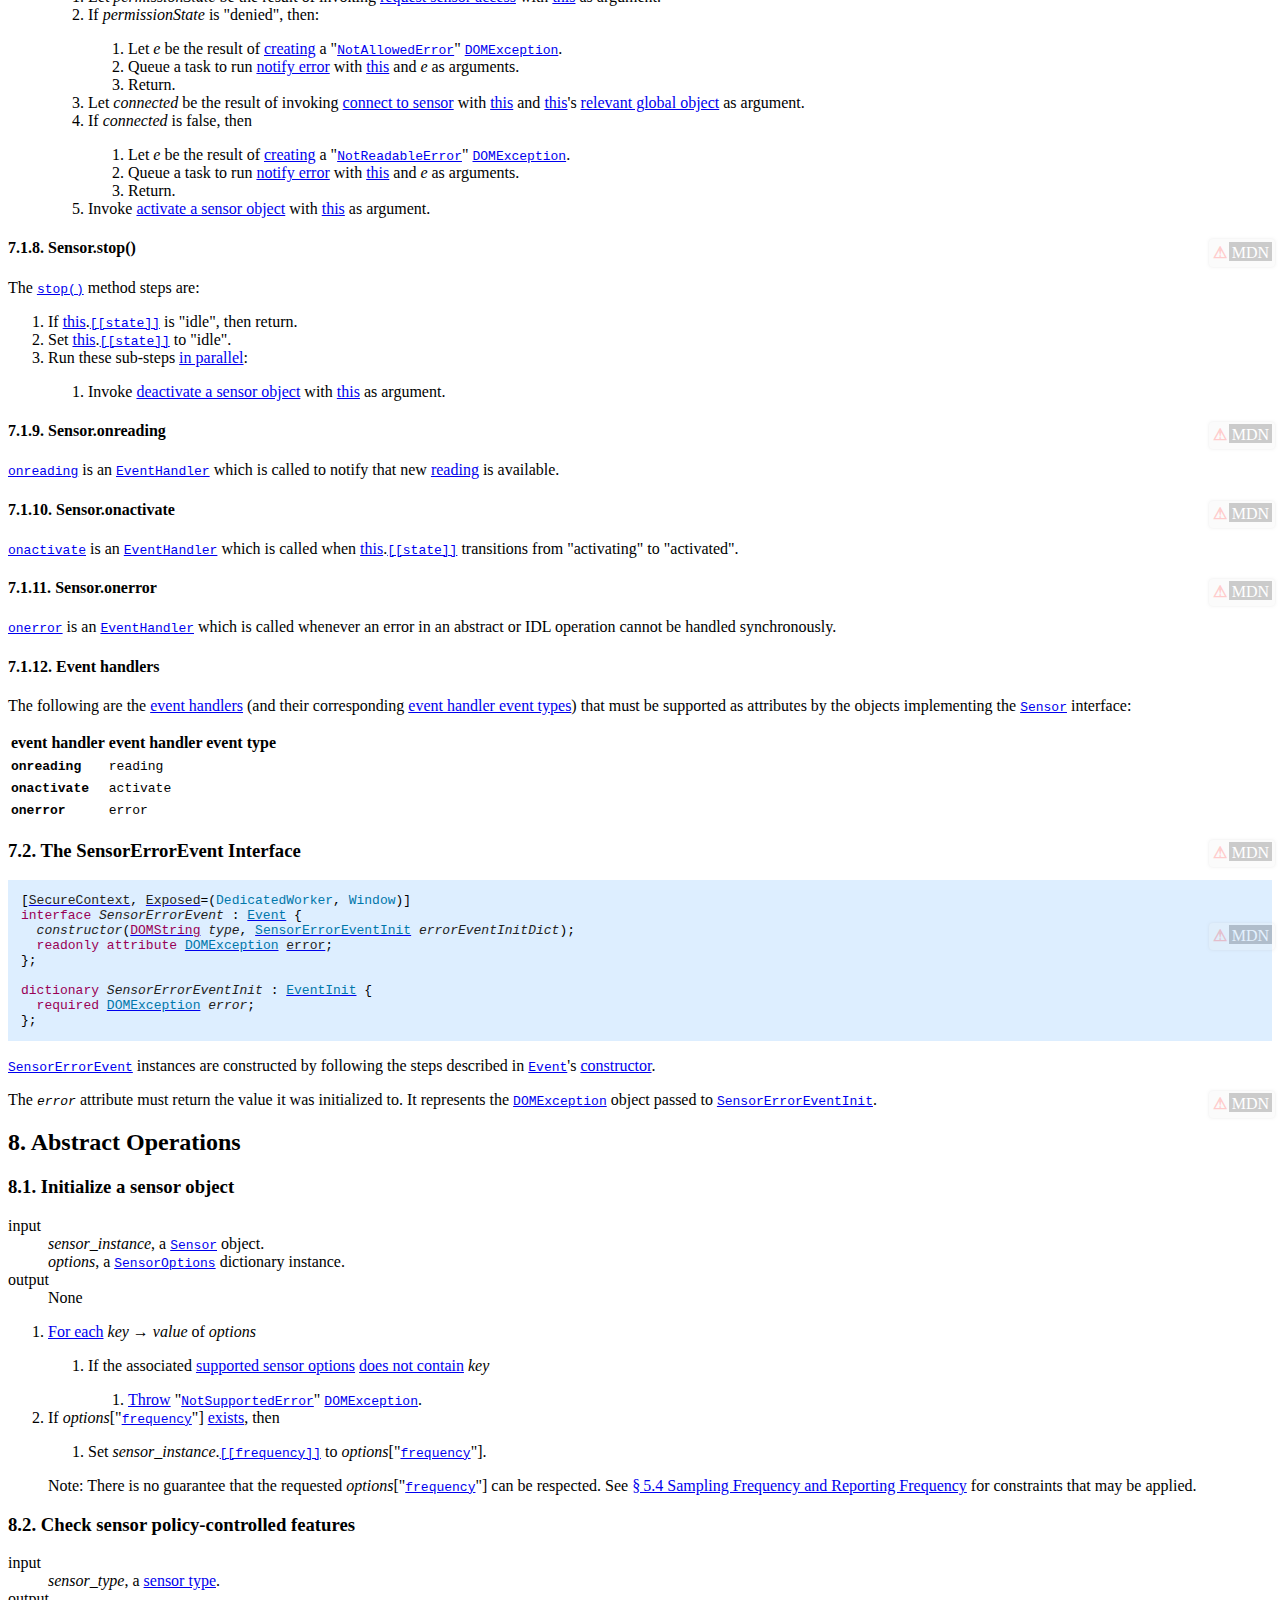
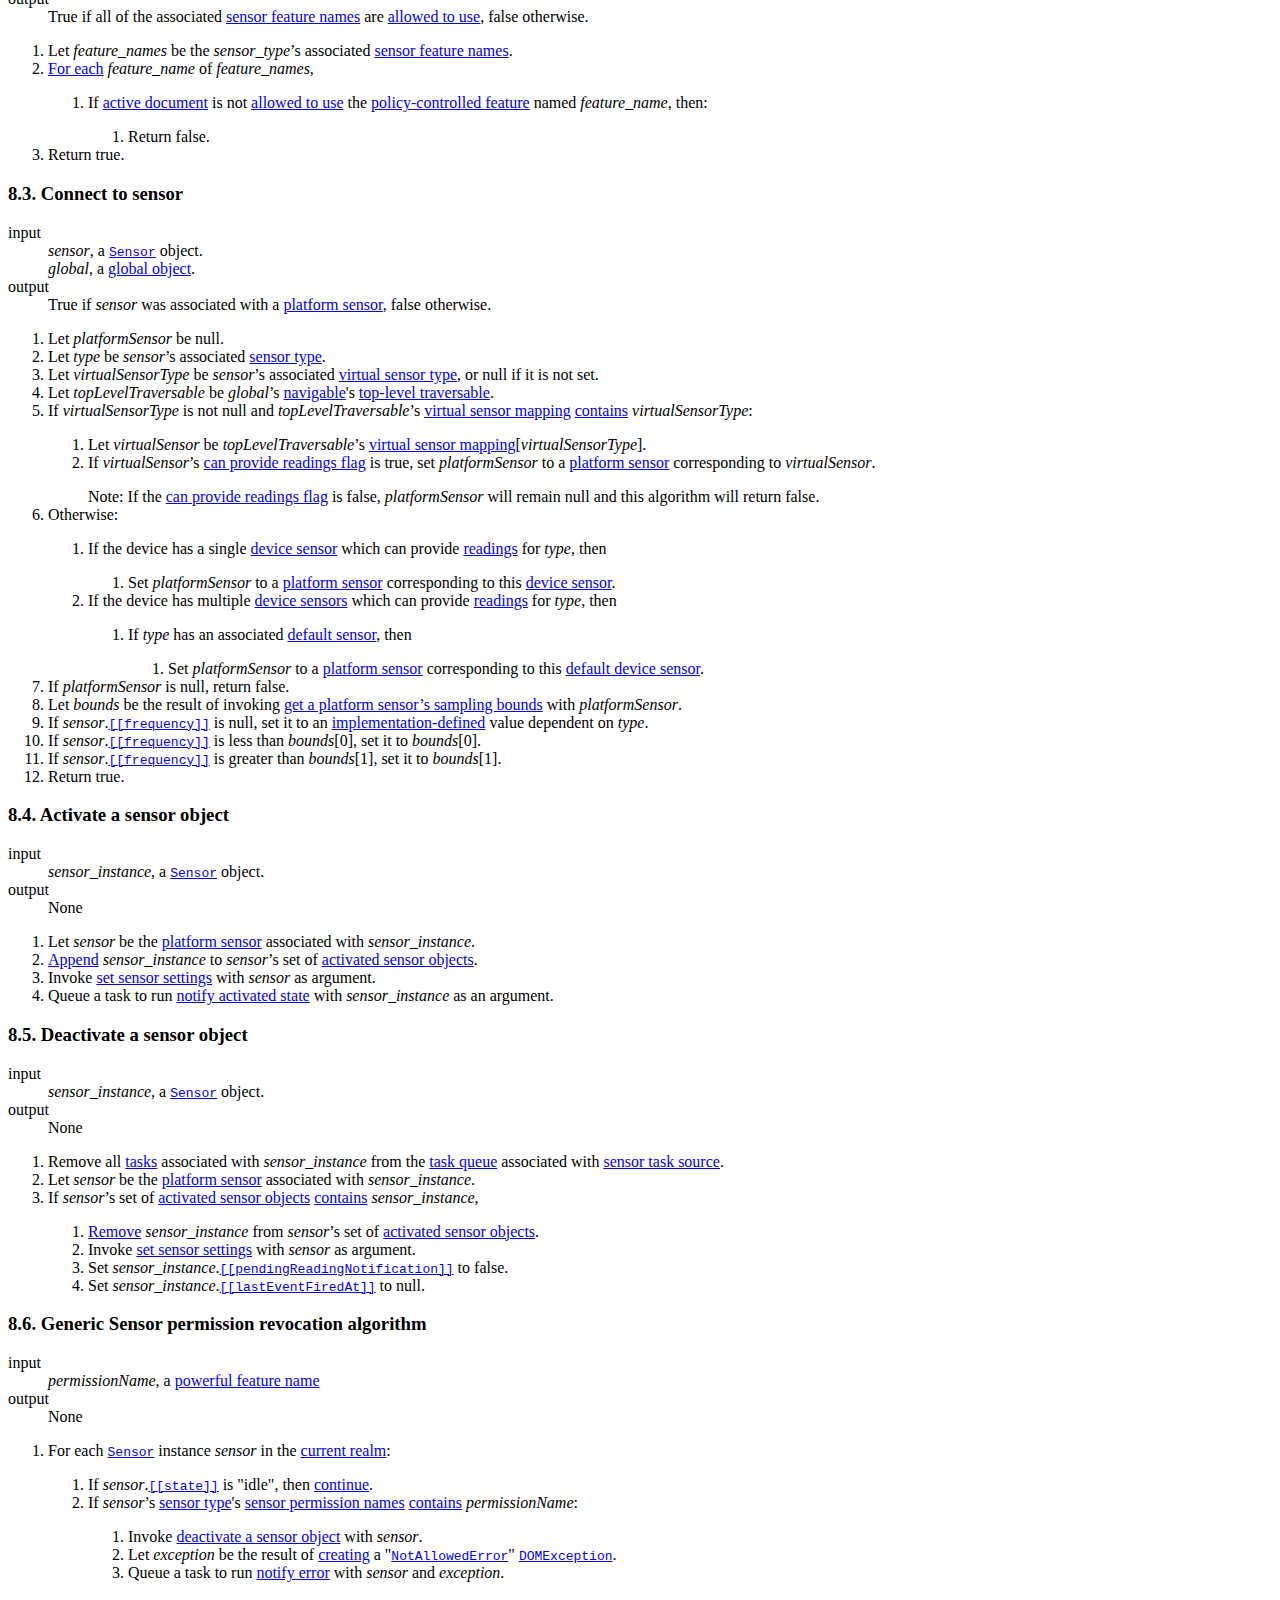
==== commit 6ed1fbf1: "Remove note about sharing data between platform sensors (#482)" ====
--- a/index.html
+++ b/index.html
@@ -7,7 +7,7 @@
   <link href="https://www.w3.org/StyleSheets/TR/2021/W3C-ED" rel="stylesheet">
   <meta content="Bikeshed version 82ce88815, updated Thu Sep 7 16:33:55 2023 -0700" name="generator">
   <link href="https://www.w3.org/TR/generic-sensor/" rel="canonical">
-  <meta content="0a4fd137aa8a2b4fed14c528d9e5d62470d927df" name="document-revision">
+  <meta content="ad110bd88578a44013ba617feae55bffcf89cb0e" name="document-revision">
 <style>
     svg g.edge text {
         font-size: 8px;
@@ -1622,21 +1622,19 @@
     <li data-md>
      <p>An associated <a data-link-type="dfn" href="#sensor-type" id="ref-for-sensor-type②④">sensor type</a>.</p>
    </ul>
-   <p class="note" role="note"><span class="marker">Note:</span> User agents can share the <a data-link-type="dfn" href="#latest-reading" id="ref-for-latest-reading③">latest reading</a> <a data-link-type="dfn" href="https://infra.spec.whatwg.org/#ordered-map" id="ref-for-ordered-map①">map</a> and
-the <a data-link-type="dfn" href="#activated-sensor-objects" id="ref-for-activated-sensor-objects①">activated sensor objects</a> <a data-link-type="dfn" href="https://infra.spec.whatwg.org/#ordered-set" id="ref-for-ordered-set④">set</a> between different <a data-link-type="dfn" href="https://html.spec.whatwg.org/multipage/document-sequences.html#browsing-context" id="ref-for-browsing-context②">contexts</a> only if the <a data-link-type="dfn" href="https://html.spec.whatwg.org/multipage/browsers.html#concept-origin" id="ref-for-concept-origin">origins</a> of these contexts' <a data-link-type="dfn" href="https://html.spec.whatwg.org/multipage/document-sequences.html#nav-document" id="ref-for-nav-document②">active documents</a> are <a data-link-type="dfn" href="https://html.spec.whatwg.org/multipage/browsers.html#same-origin-domain" id="ref-for-same-origin-domain②">same origin-domain</a>.</p>
-   <p>Any time a new <a data-link-type="dfn" href="#sensor-reading" id="ref-for-sensor-reading③⑦">sensor reading</a> for a <a data-link-type="dfn" href="#concept-platform-sensor" id="ref-for-concept-platform-sensor②①">platform sensor</a> is obtained and if the user agent <a data-link-type="dfn" href="#can-expose-sensor-readings" id="ref-for-can-expose-sensor-readings①">can expose sensor readings</a> to the current <a data-link-type="dfn" href="https://html.spec.whatwg.org/multipage/document-sequences.html#browsing-context" id="ref-for-browsing-context③">browsing context</a>'s <a data-link-type="dfn" href="https://html.spec.whatwg.org/multipage/document-sequences.html#nav-document" id="ref-for-nav-document③">active document</a>,
+   <p>Any time a new <a data-link-type="dfn" href="#sensor-reading" id="ref-for-sensor-reading③⑦">sensor reading</a> for a <a data-link-type="dfn" href="#concept-platform-sensor" id="ref-for-concept-platform-sensor②①">platform sensor</a> is obtained and if the user agent <a data-link-type="dfn" href="#can-expose-sensor-readings" id="ref-for-can-expose-sensor-readings①">can expose sensor readings</a> to the current <a data-link-type="dfn" href="https://html.spec.whatwg.org/multipage/document-sequences.html#browsing-context" id="ref-for-browsing-context②">browsing context</a>'s <a data-link-type="dfn" href="https://html.spec.whatwg.org/multipage/document-sequences.html#nav-document" id="ref-for-nav-document②">active document</a>,
 the user agent invokes <a data-link-type="dfn" href="#update-latest-reading" id="ref-for-update-latest-reading">update latest reading</a> with the <a data-link-type="dfn" href="#concept-platform-sensor" id="ref-for-concept-platform-sensor②②">platform sensor</a> and
 the <a data-link-type="dfn" href="#sensor-reading" id="ref-for-sensor-reading③⑧">sensor reading</a> as arguments.</p>
-   <p>The <a data-link-type="dfn" href="#latest-reading" id="ref-for-latest-reading④">latest reading</a> <a data-link-type="dfn" href="https://infra.spec.whatwg.org/#ordered-map" id="ref-for-ordered-map②">map</a> contains an <a data-link-type="dfn" href="https://infra.spec.whatwg.org/#map-entry" id="ref-for-map-entry">entry</a> whose <a data-link-type="dfn" href="https://infra.spec.whatwg.org/#map-key" id="ref-for-map-key">key</a> is
+   <p>The <a data-link-type="dfn" href="#latest-reading" id="ref-for-latest-reading③">latest reading</a> <a data-link-type="dfn" href="https://infra.spec.whatwg.org/#ordered-map" id="ref-for-ordered-map①">map</a> contains an <a data-link-type="dfn" href="https://infra.spec.whatwg.org/#map-entry" id="ref-for-map-entry">entry</a> whose <a data-link-type="dfn" href="https://infra.spec.whatwg.org/#map-key" id="ref-for-map-key">key</a> is
 "timestamp" and whose <a data-link-type="dfn" href="https://infra.spec.whatwg.org/#map-value" id="ref-for-map-value">value</a> is a high resolution timestamp that estimates the <a data-link-type="dfn" href="#reading-timestamp" id="ref-for-reading-timestamp②">reading timestamp</a> expressed in milliseconds as an <a data-link-type="dfn" href="https://w3c.github.io/hr-time/#monotonic-clock-unsafe-current-time" id="ref-for-monotonic-clock-unsafe-current-time">unsafe current time</a>.</p>
-   <p><a data-link-type="dfn" href="#latest-reading" id="ref-for-latest-reading⑤">Latest reading</a>["timestamp"] is initially set to null, unless the <a data-link-type="dfn" href="#latest-reading" id="ref-for-latest-reading⑥">latest reading</a> <a data-link-type="dfn" href="https://infra.spec.whatwg.org/#ordered-map" id="ref-for-ordered-map③">map</a> caches a previous <a data-link-type="dfn" href="#sensor-reading" id="ref-for-sensor-reading③⑨">reading</a>.</p>
-   <p>The other <a data-link-type="dfn" href="https://infra.spec.whatwg.org/#map-entry" id="ref-for-map-entry①">entries</a> of the <a data-link-type="dfn" href="#latest-reading" id="ref-for-latest-reading⑦">latest reading</a> <a data-link-type="dfn" href="https://infra.spec.whatwg.org/#ordered-map" id="ref-for-ordered-map④">map</a> hold the values of the different quantities measured by the <a data-link-type="dfn" href="#concept-platform-sensor" id="ref-for-concept-platform-sensor②③">platform sensor</a>.
+   <p><a data-link-type="dfn" href="#latest-reading" id="ref-for-latest-reading④">Latest reading</a>["timestamp"] is initially set to null, unless the <a data-link-type="dfn" href="#latest-reading" id="ref-for-latest-reading⑤">latest reading</a> <a data-link-type="dfn" href="https://infra.spec.whatwg.org/#ordered-map" id="ref-for-ordered-map②">map</a> caches a previous <a data-link-type="dfn" href="#sensor-reading" id="ref-for-sensor-reading③⑨">reading</a>.</p>
+   <p>The other <a data-link-type="dfn" href="https://infra.spec.whatwg.org/#map-entry" id="ref-for-map-entry①">entries</a> of the <a data-link-type="dfn" href="#latest-reading" id="ref-for-latest-reading⑥">latest reading</a> <a data-link-type="dfn" href="https://infra.spec.whatwg.org/#ordered-map" id="ref-for-ordered-map③">map</a> hold the values of the different quantities measured by the <a data-link-type="dfn" href="#concept-platform-sensor" id="ref-for-concept-platform-sensor②③">platform sensor</a>.
 The <a data-link-type="dfn" href="https://infra.spec.whatwg.org/#map-getting-the-keys" id="ref-for-map-getting-the-keys">keys</a> of these <a data-link-type="dfn" href="https://infra.spec.whatwg.org/#map-entry" id="ref-for-map-entry②">entries</a> must match
 the <a data-link-type="dfn" href="https://webidl.spec.whatwg.org/#dfn-attribute" id="ref-for-dfn-attribute">attribute</a> <a data-link-type="dfn" href="https://webidl.spec.whatwg.org/#dfn-identifier" id="ref-for-dfn-identifier">identifier</a> defined by the <a data-link-type="dfn" href="#sensor-type" id="ref-for-sensor-type②⑤">sensor type</a>'s
 associated <a data-link-type="dfn" href="#extension-sensor-interface" id="ref-for-extension-sensor-interface①">extension sensor interface</a>.
 The return value of the <a data-link-type="dfn" href="https://webidl.spec.whatwg.org/#dfn-attribute" id="ref-for-dfn-attribute①">attribute</a> getter is
 easily obtained by invoking <a data-link-type="dfn" href="#get-value-from-latest-reading" id="ref-for-get-value-from-latest-reading">get value from latest reading</a> with the object implementing the <a data-link-type="dfn" href="#extension-sensor-interface" id="ref-for-extension-sensor-interface②">extension sensor interface</a> and the <a data-link-type="dfn" href="https://webidl.spec.whatwg.org/#dfn-attribute" id="ref-for-dfn-attribute②">attribute</a> <a data-link-type="dfn" href="https://webidl.spec.whatwg.org/#dfn-identifier" id="ref-for-dfn-identifier①">identifier</a> as arguments.</p>
-   <p>The <a data-link-type="dfn" href="https://infra.spec.whatwg.org/#map-value" id="ref-for-map-value①">value</a> of all <a data-link-type="dfn" href="#latest-reading" id="ref-for-latest-reading⑧">latest reading</a> <a data-link-type="dfn" href="https://infra.spec.whatwg.org/#map-entry" id="ref-for-map-entry③">entries</a> is initially set to null.</p>
+   <p>The <a data-link-type="dfn" href="https://infra.spec.whatwg.org/#map-value" id="ref-for-map-value①">value</a> of all <a data-link-type="dfn" href="#latest-reading" id="ref-for-latest-reading⑦">latest reading</a> <a data-link-type="dfn" href="https://infra.spec.whatwg.org/#map-entry" id="ref-for-map-entry③">entries</a> is initially set to null.</p>
    <div class="algorithm" data-algorithm="get a platform sensor’s sampling bounds">
      To <dfn class="dfn-paneled" data-dfn-type="dfn" data-noexport id="get-a-platform-sensors-sampling-bounds">get a platform sensor’s sampling bounds</dfn> given a <a data-link-type="dfn" href="#concept-platform-sensor" id="ref-for-concept-platform-sensor②④">platform sensor</a> <var>platformSensor</var>: 
     <ol>
@@ -1659,13 +1657,13 @@
    <div class="example" id="example-b6449ddc">
     <a class="self-link" href="#example-b6449ddc"></a> 
     <p>This example illustrates a possible implementation of the described <a href="#model">Model</a>.</p>
-    <p>In the diagram below several <a data-link-type="dfn" href="#activated-sensor-objects" id="ref-for-activated-sensor-objects②">activated</a> <code class="idl"><a data-link-type="idl" href="#sensor" id="ref-for-sensor⑧">Sensor</a></code> objects from two
-different <a data-link-type="dfn" href="https://html.spec.whatwg.org/multipage/document-sequences.html#browsing-context" id="ref-for-browsing-context④">browsing contexts</a> interact with a single <a data-link-type="dfn" href="#concept-device-sensor" id="ref-for-concept-device-sensor③⑤">device sensor</a>.</p>
+    <p>In the diagram below several <a data-link-type="dfn" href="#activated-sensor-objects" id="ref-for-activated-sensor-objects①">activated</a> <code class="idl"><a data-link-type="idl" href="#sensor" id="ref-for-sensor⑧">Sensor</a></code> objects from two
+different <a data-link-type="dfn" href="https://html.spec.whatwg.org/multipage/document-sequences.html#browsing-context" id="ref-for-browsing-context③">browsing contexts</a> interact with a single <a data-link-type="dfn" href="#concept-device-sensor" id="ref-for-concept-device-sensor③⑤">device sensor</a>.</p>
     <p><img alt="Generic Sensor Model" src="images/generic_sensor_model.png" srcset="images/generic_sensor_model.svg"></p>
-    <p>The <code class="idl"><a data-link-type="idl" href="#sensor" id="ref-for-sensor⑨">Sensor</a></code> object in "idle" <a href="#sensor-lifecycle">state</a> is not among the <a data-link-type="dfn" href="#concept-platform-sensor" id="ref-for-concept-platform-sensor②⑤">platform sensor</a>'s <a data-link-type="dfn" href="#activated-sensor-objects" id="ref-for-activated-sensor-objects③">activated sensor objects</a> and thus it does not interact with the <a data-link-type="dfn" href="#concept-device-sensor" id="ref-for-concept-device-sensor③⑥">device sensor</a>.</p>
-    <p>In this example there is a <a data-link-type="dfn" href="#concept-platform-sensor" id="ref-for-concept-platform-sensor②⑥">platform sensor</a> instance per <a data-link-type="dfn" href="https://html.spec.whatwg.org/multipage/document-sequences.html#browsing-context" id="ref-for-browsing-context⑤">browsing context</a>.</p>
-    <p>The <a data-link-type="dfn" href="#latest-reading" id="ref-for-latest-reading⑨">latest reading</a> <a data-link-type="dfn" href="https://infra.spec.whatwg.org/#ordered-map" id="ref-for-ordered-map⑤">map</a> is shared between <code class="idl"><a data-link-type="idl" href="#sensor" id="ref-for-sensor①⓪">Sensor</a></code> objects from the
-same <a data-link-type="dfn" href="https://html.spec.whatwg.org/multipage/document-sequences.html#browsing-context" id="ref-for-browsing-context⑥">context</a> and is updated at a rate equal to the requested <a data-link-type="dfn" href="#sampling-frequency" id="ref-for-sampling-frequency⑨">sampling frequency</a> of the corresponding <a data-link-type="dfn" href="#concept-platform-sensor" id="ref-for-concept-platform-sensor②⑦">platform sensor</a>.</p>
+    <p>The <code class="idl"><a data-link-type="idl" href="#sensor" id="ref-for-sensor⑨">Sensor</a></code> object in "idle" <a href="#sensor-lifecycle">state</a> is not among the <a data-link-type="dfn" href="#concept-platform-sensor" id="ref-for-concept-platform-sensor②⑤">platform sensor</a>'s <a data-link-type="dfn" href="#activated-sensor-objects" id="ref-for-activated-sensor-objects②">activated sensor objects</a> and thus it does not interact with the <a data-link-type="dfn" href="#concept-device-sensor" id="ref-for-concept-device-sensor③⑥">device sensor</a>.</p>
+    <p>In this example there is a <a data-link-type="dfn" href="#concept-platform-sensor" id="ref-for-concept-platform-sensor②⑥">platform sensor</a> instance per <a data-link-type="dfn" href="https://html.spec.whatwg.org/multipage/document-sequences.html#browsing-context" id="ref-for-browsing-context④">browsing context</a>.</p>
+    <p>The <a data-link-type="dfn" href="#latest-reading" id="ref-for-latest-reading⑧">latest reading</a> <a data-link-type="dfn" href="https://infra.spec.whatwg.org/#ordered-map" id="ref-for-ordered-map④">map</a> is shared between <code class="idl"><a data-link-type="idl" href="#sensor" id="ref-for-sensor①⓪">Sensor</a></code> objects from the
+same <a data-link-type="dfn" href="https://html.spec.whatwg.org/multipage/document-sequences.html#browsing-context" id="ref-for-browsing-context⑤">context</a> and is updated at a rate equal to the requested <a data-link-type="dfn" href="#sampling-frequency" id="ref-for-sampling-frequency⑨">sampling frequency</a> of the corresponding <a data-link-type="dfn" href="#concept-platform-sensor" id="ref-for-concept-platform-sensor②⑦">platform sensor</a>.</p>
    </div>
    <h2 class="heading settled" data-level="7" id="api"><span class="secno">7. </span><span class="content">API</span><a class="self-link" href="#api"></a></h2>
    <h3 class="heading settled" data-level="7.1" id="the-sensor-interface"><span class="secno">7.1. </span><span class="content">The Sensor Interface</span><a class="self-link" href="#the-sensor-interface"></a></h3>
@@ -2029,7 +2027,7 @@
       <p><a data-link-type="dfn" href="https://infra.spec.whatwg.org/#list-iterate" id="ref-for-list-iterate">For each</a> <var>feature_name</var> of <var>feature_names</var>,</p>
       <ol>
        <li data-md>
-        <p>If <a data-link-type="dfn" href="https://html.spec.whatwg.org/multipage/document-sequences.html#nav-document" id="ref-for-nav-document④">active document</a> is not <a data-link-type="dfn" href="https://html.spec.whatwg.org/multipage/iframe-embed-object.html#allowed-to-use" id="ref-for-allowed-to-use②">allowed to use</a> the <a data-link-type="dfn" href="https://w3c.github.io/webappsec-permissions-policy/#policy-controlled-feature" id="ref-for-policy-controlled-feature②">policy-controlled feature</a> named <var>feature_name</var>, then:</p>
+        <p>If <a data-link-type="dfn" href="https://html.spec.whatwg.org/multipage/document-sequences.html#nav-document" id="ref-for-nav-document③">active document</a> is not <a data-link-type="dfn" href="https://html.spec.whatwg.org/multipage/iframe-embed-object.html#allowed-to-use" id="ref-for-allowed-to-use②">allowed to use</a> the <a data-link-type="dfn" href="https://w3c.github.io/webappsec-permissions-policy/#policy-controlled-feature" id="ref-for-policy-controlled-feature②">policy-controlled feature</a> named <var>feature_name</var>, then:</p>
         <ol>
          <li data-md>
           <p>Return false.</p>
@@ -2122,7 +2120,7 @@
      <li data-md>
       <p>Let <var>sensor</var> be the <a data-link-type="dfn" href="#concept-platform-sensor" id="ref-for-concept-platform-sensor③⑦">platform sensor</a> associated with <var>sensor_instance</var>.</p>
      <li data-md>
-      <p><a data-link-type="dfn" href="https://infra.spec.whatwg.org/#set-append" id="ref-for-set-append">Append</a> <var>sensor_instance</var> to <var>sensor</var>’s set of <a data-link-type="dfn" href="#activated-sensor-objects" id="ref-for-activated-sensor-objects④">activated sensor objects</a>.</p>
+      <p><a data-link-type="dfn" href="https://infra.spec.whatwg.org/#set-append" id="ref-for-set-append">Append</a> <var>sensor_instance</var> to <var>sensor</var>’s set of <a data-link-type="dfn" href="#activated-sensor-objects" id="ref-for-activated-sensor-objects③">activated sensor objects</a>.</p>
      <li data-md>
       <p>Invoke <a data-link-type="dfn" href="#set-sensor-settings" id="ref-for-set-sensor-settings">set sensor settings</a> with <var>sensor</var> as argument.</p>
      <li data-md>
@@ -2146,10 +2144,10 @@
      <li data-md>
       <p>Let <var>sensor</var> be the <a data-link-type="dfn" href="#concept-platform-sensor" id="ref-for-concept-platform-sensor③⑧">platform sensor</a> associated with <var>sensor_instance</var>.</p>
      <li data-md>
-      <p>If <var>sensor</var>’s set of <a data-link-type="dfn" href="#activated-sensor-objects" id="ref-for-activated-sensor-objects⑤">activated sensor objects</a> <a data-link-type="dfn" href="https://infra.spec.whatwg.org/#list-contain" id="ref-for-list-contain①">contains</a> <var>sensor_instance</var>,</p>
+      <p>If <var>sensor</var>’s set of <a data-link-type="dfn" href="#activated-sensor-objects" id="ref-for-activated-sensor-objects④">activated sensor objects</a> <a data-link-type="dfn" href="https://infra.spec.whatwg.org/#list-contain" id="ref-for-list-contain①">contains</a> <var>sensor_instance</var>,</p>
       <ol>
        <li data-md>
-        <p><a data-link-type="dfn" href="https://infra.spec.whatwg.org/#list-remove" id="ref-for-list-remove">Remove</a> <var>sensor_instance</var> from <var>sensor</var>’s set of <a data-link-type="dfn" href="#activated-sensor-objects" id="ref-for-activated-sensor-objects⑥">activated sensor objects</a>.</p>
+        <p><a data-link-type="dfn" href="https://infra.spec.whatwg.org/#list-remove" id="ref-for-list-remove">Remove</a> <var>sensor_instance</var> from <var>sensor</var>’s set of <a data-link-type="dfn" href="#activated-sensor-objects" id="ref-for-activated-sensor-objects⑤">activated sensor objects</a>.</p>
        <li data-md>
         <p>Invoke <a data-link-type="dfn" href="#set-sensor-settings" id="ref-for-set-sensor-settings①">set sensor settings</a> with <var>sensor</var> as argument.</p>
        <li data-md>
@@ -2200,15 +2198,15 @@
     </dl>
     <ol>
      <li data-md>
-      <p>If <var>platformSensor</var>’s set of <a data-link-type="dfn" href="#activated-sensor-objects" id="ref-for-activated-sensor-objects⑦">activated sensor objects</a> <a data-link-type="dfn" href="https://infra.spec.whatwg.org/#list-is-empty" id="ref-for-list-is-empty③">is empty</a>,</p>
+      <p>If <var>platformSensor</var>’s set of <a data-link-type="dfn" href="#activated-sensor-objects" id="ref-for-activated-sensor-objects⑥">activated sensor objects</a> <a data-link-type="dfn" href="https://infra.spec.whatwg.org/#list-is-empty" id="ref-for-list-is-empty③">is empty</a>,</p>
       <ol>
        <li data-md>
         <p>Set <var>platformSensor</var>’s <a data-link-type="dfn" href="#sampling-frequency" id="ref-for-sampling-frequency①①">sampling frequency</a> to null.</p>
        <li data-md>
-        <p><a data-link-type="dfn" href="https://infra.spec.whatwg.org/#map-iterate" id="ref-for-map-iterate①">For each</a> <var>key</var> → <var>value</var> of <var>platformSensor</var>’s <a data-link-type="dfn" href="#latest-reading" id="ref-for-latest-reading①⓪">latest reading</a>.</p>
+        <p><a data-link-type="dfn" href="https://infra.spec.whatwg.org/#map-iterate" id="ref-for-map-iterate①">For each</a> <var>key</var> → <var>value</var> of <var>platformSensor</var>’s <a data-link-type="dfn" href="#latest-reading" id="ref-for-latest-reading⑨">latest reading</a>.</p>
         <ol>
          <li data-md>
-          <p><a data-link-type="dfn" href="https://infra.spec.whatwg.org/#map-set" id="ref-for-map-set">Set</a> <var>platformSensor</var>’s <a data-link-type="dfn" href="#latest-reading" id="ref-for-latest-reading①①">latest reading</a>[<var>key</var>] to null.</p>
+          <p><a data-link-type="dfn" href="https://infra.spec.whatwg.org/#map-set" id="ref-for-map-set">Set</a> <var>platformSensor</var>’s <a data-link-type="dfn" href="#latest-reading" id="ref-for-latest-reading①⓪">latest reading</a>[<var>key</var>] to null.</p>
         </ol>
        <li data-md>
         <p>Update the <a data-link-type="dfn" href="https://infra.spec.whatwg.org/#implementation-defined" id="ref-for-implementation-defined⑤">implementation-defined</a> way in which <a data-link-type="dfn" href="#sensor-reading" id="ref-for-sensor-reading④⑦">sensor readings</a> are obtained
@@ -2218,7 +2216,7 @@
       </ol>
      <li data-md>
       <p>Set <var>platformSensor</var>’s <a data-link-type="dfn" href="#sampling-frequency" id="ref-for-sampling-frequency①②">sampling frequency</a> to an <a data-link-type="dfn" href="https://infra.spec.whatwg.org/#implementation-defined" id="ref-for-implementation-defined⑥">implementation-defined</a> value based
-  on the <code class="idl"><a data-link-type="idl" href="#dom-sensor-frequency-slot" id="ref-for-dom-sensor-frequency-slot⑧">[[frequency]]</a></code> values of the items in its <a data-link-type="dfn" href="#activated-sensor-objects" id="ref-for-activated-sensor-objects⑧">activated sensor objects</a> <a data-link-type="dfn" href="https://infra.spec.whatwg.org/#ordered-set" id="ref-for-ordered-set⑤">set</a>.</p>
+  on the <code class="idl"><a data-link-type="idl" href="#dom-sensor-frequency-slot" id="ref-for-dom-sensor-frequency-slot⑧">[[frequency]]</a></code> values of the items in its <a data-link-type="dfn" href="#activated-sensor-objects" id="ref-for-activated-sensor-objects⑦">activated sensor objects</a> <a data-link-type="dfn" href="https://infra.spec.whatwg.org/#ordered-set" id="ref-for-ordered-set④">set</a>.</p>
      <li data-md>
       <p>Let <var>bounds</var> be the result of invoking <a data-link-type="dfn" href="#get-a-platform-sensors-sampling-bounds" id="ref-for-get-a-platform-sensors-sampling-bounds②">get a platform sensor’s sampling bounds</a> with <var>platformSensor</var>.</p>
      <li data-md>
@@ -2244,7 +2242,7 @@
       <p>If <var>type</var>’s <a data-link-type="dfn" href="#threshold-check-algorithm" id="ref-for-threshold-check-algorithm③">threshold check algorithm</a> is defined, then:</p>
       <ol>
        <li data-md>
-        <p>Let <var>result</var> be the result of invoking <var>type</var>’s <a data-link-type="dfn" href="#threshold-check-algorithm" id="ref-for-threshold-check-algorithm④">threshold check algorithm</a> with <var>reading</var> and <var>sensor</var>’s <a data-link-type="dfn" href="#latest-reading" id="ref-for-latest-reading①②">latest reading</a>.</p>
+        <p>Let <var>result</var> be the result of invoking <var>type</var>’s <a data-link-type="dfn" href="#threshold-check-algorithm" id="ref-for-threshold-check-algorithm④">threshold check algorithm</a> with <var>reading</var> and <var>sensor</var>’s <a data-link-type="dfn" href="#latest-reading" id="ref-for-latest-reading①①">latest reading</a>.</p>
        <li data-md>
         <p>If <var>result</var> is false, then abort these steps.</p>
       </ol>
@@ -2263,14 +2261,14 @@
       <p class="note" role="note"><span class="marker">Note:</span> In neither case is an <a data-link-type="dfn" href="https://w3c.github.io/hr-time/#monotonic-clock-unsafe-current-time" id="ref-for-monotonic-clock-unsafe-current-time②">unsafe current time</a> ever exposed to script. <code class="idl"><a data-link-type="idl" href="#dom-sensor-timestamp" id="ref-for-dom-sensor-timestamp①">Sensor.timestamp</a></code> always returns a <a data-link-type="dfn" href="https://w3c.github.io/hr-time/#dfn-moment" id="ref-for-dfn-moment">coarsened moment</a> relative
   to a <a data-link-type="dfn" href="https://html.spec.whatwg.org/multipage/webappapis.html#concept-settings-object-time-origin" id="ref-for-concept-settings-object-time-origin②">time origin</a>.</p>
      <li data-md>
-      <p><a data-link-type="dfn" href="https://infra.spec.whatwg.org/#map-iterate" id="ref-for-map-iterate②">For each</a> <var>key</var> → <var>value</var> of <a data-link-type="dfn" href="#latest-reading" id="ref-for-latest-reading①③">latest reading</a>.</p>
+      <p><a data-link-type="dfn" href="https://infra.spec.whatwg.org/#map-iterate" id="ref-for-map-iterate②">For each</a> <var>key</var> → <var>value</var> of <a data-link-type="dfn" href="#latest-reading" id="ref-for-latest-reading①②">latest reading</a>.</p>
       <ol>
        <li data-md>
-        <p><a data-link-type="dfn" href="https://infra.spec.whatwg.org/#map-set" id="ref-for-map-set②">Set</a> <a data-link-type="dfn" href="#latest-reading" id="ref-for-latest-reading①④">latest reading</a>[<var>key</var>] to the corresponding
+        <p><a data-link-type="dfn" href="https://infra.spec.whatwg.org/#map-set" id="ref-for-map-set②">Set</a> <a data-link-type="dfn" href="#latest-reading" id="ref-for-latest-reading①③">latest reading</a>[<var>key</var>] to the corresponding
   value of <var>reading</var>.</p>
       </ol>
      <li data-md>
-      <p>Let <var>activated_sensors</var> be <var>sensor</var>’s associated <a data-link-type="dfn" href="https://infra.spec.whatwg.org/#ordered-set" id="ref-for-ordered-set⑥">set</a> of <a data-link-type="dfn" href="#activated-sensor-objects" id="ref-for-activated-sensor-objects⑨">activated sensor objects</a>.</p>
+      <p>Let <var>activated_sensors</var> be <var>sensor</var>’s associated <a data-link-type="dfn" href="https://infra.spec.whatwg.org/#ordered-set" id="ref-for-ordered-set⑤">set</a> of <a data-link-type="dfn" href="#activated-sensor-objects" id="ref-for-activated-sensor-objects⑧">activated sensor objects</a>.</p>
      <li data-md>
       <p>Run these sub-steps <a data-link-type="dfn" href="https://html.spec.whatwg.org/multipage/infrastructure.html#in-parallel" id="ref-for-in-parallel②">in parallel</a>:</p>
       <ol>
@@ -2319,7 +2317,7 @@
      <li data-md>
       <p>Let <var>reportingInterval</var> be the result of 1 / <var>sensor_instance</var>.<code class="idl"><a data-link-type="idl" href="#dom-sensor-frequency-slot" id="ref-for-dom-sensor-frequency-slot①①">[[frequency]]</a></code>.</p>
      <li data-md>
-      <p>Let <var>timestampDelta</var> be the result of <a data-link-type="dfn" href="#latest-reading" id="ref-for-latest-reading①⑤">latest reading</a>["timestamp"] - <var>lastReportedTimestamp</var>.</p>
+      <p>Let <var>timestampDelta</var> be the result of <a data-link-type="dfn" href="#latest-reading" id="ref-for-latest-reading①④">latest reading</a>["timestamp"] - <var>lastReportedTimestamp</var>.</p>
      <li data-md>
       <p>If <var>timestampDelta</var> is greater than or equal to <var>reportingInterval</var></p>
       <ol>
@@ -2354,7 +2352,7 @@
      <li data-md>
       <p>Set <var>sensor_instance</var>.<code class="idl"><a data-link-type="idl" href="#dom-sensor-pendingreadingnotification-slot" id="ref-for-dom-sensor-pendingreadingnotification-slot④">[[pendingReadingNotification]]</a></code> to false.</p>
      <li data-md>
-      <p>Set <var>sensor_instance</var>.<code class="idl"><a data-link-type="idl" href="#dom-sensor-lasteventfiredat-slot" id="ref-for-dom-sensor-lasteventfiredat-slot②">[[lastEventFiredAt]]</a></code> to <a data-link-type="dfn" href="#latest-reading" id="ref-for-latest-reading①⑥">latest reading</a>["timestamp"].</p>
+      <p>Set <var>sensor_instance</var>.<code class="idl"><a data-link-type="idl" href="#dom-sensor-lasteventfiredat-slot" id="ref-for-dom-sensor-lasteventfiredat-slot②">[[lastEventFiredAt]]</a></code> to <a data-link-type="dfn" href="#latest-reading" id="ref-for-latest-reading①⑤">latest reading</a>["timestamp"].</p>
      <li data-md>
       <p><a data-link-type="dfn" href="https://dom.spec.whatwg.org/#concept-event-fire" id="ref-for-concept-event-fire①">Fire an event</a> named "reading" at <var>sensor_instance</var>.</p>
     </ol>
@@ -2377,7 +2375,7 @@
      <li data-md>
       <p>Let <var>sensor</var> be the <a data-link-type="dfn" href="#concept-platform-sensor" id="ref-for-concept-platform-sensor④①">platform sensor</a> associated with <var>sensor_instance</var>.</p>
      <li data-md>
-      <p>If <var>sensor</var>’s <a data-link-type="dfn" href="#latest-reading" id="ref-for-latest-reading①⑦">latest reading</a>["timestamp"] is not null,</p>
+      <p>If <var>sensor</var>’s <a data-link-type="dfn" href="#latest-reading" id="ref-for-latest-reading①⑥">latest reading</a>["timestamp"] is not null,</p>
       <ol>
        <li data-md>
         <p>Queue a task to run <a data-link-type="dfn" href="#notify-new-reading" id="ref-for-notify-new-reading③">notify new reading</a> with <var>sensor_instance</var> as an argument.</p>
@@ -2420,7 +2418,7 @@
       <p>If <var>sensor_instance</var>.<code class="idl"><a data-link-type="idl" href="#dom-sensor-state-slot" id="ref-for-dom-sensor-state-slot①②">[[state]]</a></code> is "activated",</p>
       <ol>
        <li data-md>
-        <p>Let <var>readings</var> be the <a data-link-type="dfn" href="#latest-reading" id="ref-for-latest-reading①⑧">latest reading</a> of <var>sensor_instance</var>’s related <a data-link-type="dfn" href="#concept-platform-sensor" id="ref-for-concept-platform-sensor④②">platform sensor</a>.</p>
+        <p>Let <var>readings</var> be the <a data-link-type="dfn" href="#latest-reading" id="ref-for-latest-reading①⑦">latest reading</a> of <var>sensor_instance</var>’s related <a data-link-type="dfn" href="#concept-platform-sensor" id="ref-for-concept-platform-sensor④②">platform sensor</a>.</p>
        <li data-md>
         <p>Let <var>type</var> be <var>sensor_instance</var>’s associated <a data-link-type="dfn" href="#sensor-type" id="ref-for-sensor-type③④">sensor type</a>.</p>
        <li data-md>
@@ -2454,9 +2452,9 @@
     </dl>
     <ol>
      <li data-md>
-      <p>Let <var>sensor</var> be the <a data-link-type="dfn" href="#concept-platform-sensor" id="ref-for-concept-platform-sensor④③">platform sensor</a> associated with <var>sensor_instance</var>.</p>
-     <li data-md>
-      <p>Let <var>sensor_permissions</var> be <var>sensor</var>’s associated <a data-link-type="dfn" href="https://infra.spec.whatwg.org/#ordered-set" id="ref-for-ordered-set⑦">set</a> of <a data-link-type="dfn" href="#sensor-permission-names" id="ref-for-sensor-permission-names①">permission names</a>.</p>
+      <p>Let <var>sensor_type</var> be <var>sensor_instance</var>’s associated <a data-link-type="dfn" href="#sensor-type" id="ref-for-sensor-type③⑤">sensor type</a>.</p>
+     <li data-md>
+      <p>Let <var>sensor_permissions</var> be <var>sensor_type</var>’s associated <a data-link-type="dfn" href="#sensor-permission-names" id="ref-for-sensor-permission-names①">sensor permission names</a>.</p>
      <li data-md>
       <p><a data-link-type="dfn" href="https://infra.spec.whatwg.org/#list-iterate" id="ref-for-list-iterate②">For each</a> <var>permission_name</var> in <var>sensor_permissions</var>,</p>
       <ol>
@@ -2483,7 +2481,7 @@
 entirely defined by users.</p>
    <h3 class="heading settled" data-level="9.1" id="virtual-sensors"><span class="secno">9.1. </span><span class="content">Virtual Sensors</span><a class="self-link" href="#virtual-sensors"></a></h3>
    <p>A <dfn class="dfn-paneled" data-dfn-type="dfn" data-noexport id="virtual-sensor">virtual sensor</dfn> simulates the behavior of a <a data-link-type="dfn" href="#concept-device-sensor" id="ref-for-concept-device-sensor④②">device sensor</a> in controlled ways. It
-reports <a data-link-type="dfn" href="#sensor-reading" id="ref-for-sensor-reading⑤①">sensor readings</a> to zero or more <a data-link-type="dfn" href="#concept-platform-sensor" id="ref-for-concept-platform-sensor④④">platform sensors</a> connected to it.</p>
+reports <a data-link-type="dfn" href="#sensor-reading" id="ref-for-sensor-reading⑤①">sensor readings</a> to zero or more <a data-link-type="dfn" href="#concept-platform-sensor" id="ref-for-concept-platform-sensor④③">platform sensors</a> connected to it.</p>
    <p>A <a data-link-type="dfn" href="#virtual-sensor" id="ref-for-virtual-sensor②">virtual sensor</a> has the following associated data:</p>
    <ul>
     <li data-md>
@@ -2491,11 +2489,11 @@
     <li data-md>
      <p>A <dfn class="dfn-paneled" data-dfn-for="virtual sensor" data-dfn-type="dfn" data-noexport id="virtual-sensor-requested-sampling-frequency">requested sampling frequency</dfn> (a number). Just like a regular <a data-link-type="dfn" href="#concept-device-sensor" id="ref-for-concept-device-sensor④③">device sensor</a>'s actual sampling frequency is opaque, a <a data-link-type="dfn" href="#virtual-sensor" id="ref-for-virtual-sensor③">virtual sensor</a>'s <a data-link-type="dfn" href="#virtual-sensor-requested-sampling-frequency" id="ref-for-virtual-sensor-requested-sampling-frequency">requested sampling frequency</a> is an <a data-link-type="dfn" href="https://infra.spec.whatwg.org/#implementation-defined" id="ref-for-implementation-defined⑧">implementation-defined</a> value that lies within the
 bounds set by the <a data-link-type="dfn" href="#virtual-sensor-minimum-sampling-frequency" id="ref-for-virtual-sensor-minimum-sampling-frequency">minimum sampling frequency</a> and the <a data-link-type="dfn" href="#virtual-sensor-maximum-sampling-frequency" id="ref-for-virtual-sensor-maximum-sampling-frequency">maximum
-sampling frequency</a>. If a <a data-link-type="dfn" href="#virtual-sensor" id="ref-for-virtual-sensor④">virtual sensor</a> is not providing readings to any <a data-link-type="dfn" href="#concept-platform-sensor" id="ref-for-concept-platform-sensor④⑤">platform
+sampling frequency</a>. If a <a data-link-type="dfn" href="#virtual-sensor" id="ref-for-virtual-sensor④">virtual sensor</a> is not providing readings to any <a data-link-type="dfn" href="#concept-platform-sensor" id="ref-for-concept-platform-sensor④④">platform
 sensor</a>, its <a data-link-type="dfn" href="#virtual-sensor-requested-sampling-frequency" id="ref-for-virtual-sensor-requested-sampling-frequency①">requested sampling frequency</a> is 0.</p>
      <p class="note" role="note"><span class="marker">Note:</span> <a data-link-type="dfn" href="#virtual-sensor-requested-sampling-frequency" id="ref-for-virtual-sensor-requested-sampling-frequency②">Requested sampling frequency</a>'s value depends, among other things, on
-whether connected <a data-link-type="dfn" href="#concept-platform-sensor" id="ref-for-concept-platform-sensor④⑥">platform sensors</a> have requested a certain sampling frequency (which might
-differ per <a data-link-type="dfn" href="#concept-platform-sensor" id="ref-for-concept-platform-sensor④⑦">platform sensor</a>), or whether they are polling the <a data-link-type="dfn" href="#virtual-sensor" id="ref-for-virtual-sensor⑤">virtual sensor</a>, in which case
+whether connected <a data-link-type="dfn" href="#concept-platform-sensor" id="ref-for-concept-platform-sensor④⑤">platform sensors</a> have requested a certain sampling frequency (which might
+differ per <a data-link-type="dfn" href="#concept-platform-sensor" id="ref-for-concept-platform-sensor④⑥">platform sensor</a>), or whether they are polling the <a data-link-type="dfn" href="#virtual-sensor" id="ref-for-virtual-sensor⑤">virtual sensor</a>, in which case
 no sampling frequency might have been requested at all.</p>
     <li data-md>
      <p>A <dfn class="dfn-paneled" data-dfn-for="virtual sensor" data-dfn-type="dfn" data-noexport id="virtual-sensor-minimum-sampling-frequency">minimum sampling frequency</dfn> (a number). A <a data-link-type="dfn" href="#virtual-sensor" id="ref-for-virtual-sensor⑥">virtual sensor</a> is a <a data-link-type="dfn" href="#concept-device-sensor" id="ref-for-concept-device-sensor④④">device sensor</a>, so this corresponds to the <a data-link-type="dfn" href="#concept-device-sensor" id="ref-for-concept-device-sensor④⑤">device sensor</a>'s <a data-link-type="dfn" href="#device-sensor-minimum-sampling-frequency" id="ref-for-device-sensor-minimum-sampling-frequency③">minimum sampling
@@ -2505,8 +2503,8 @@
 frequency</a>.</p>
    </ul>
    <p>A <dfn class="dfn-paneled" data-dfn-type="dfn" data-export id="virtual-sensor-type">virtual sensor type</dfn> is a string that represents a sensor of a given type.</p>
-   <p>The <dfn class="dfn-paneled" data-dfn-type="dfn" data-export id="per-type-virtual-sensor-metadata">per-type virtual sensor metadata</dfn> is an <a data-link-type="dfn" href="https://infra.spec.whatwg.org/#ordered-map" id="ref-for-ordered-map⑥">ordered map</a> of <a data-link-type="dfn" href="#virtual-sensor-type" id="ref-for-virtual-sensor-type②">virtual sensor
-types</a> to <a data-link-type="dfn" href="#virtual-sensor-metadata" id="ref-for-virtual-sensor-metadata">virtual sensor metadata</a>. It is initially empty, and <a data-link-type="dfn" href="#extension-specification" id="ref-for-extension-specification⑦">extension specifications</a> should define one or more entries in the <a data-link-type="dfn" href="https://infra.spec.whatwg.org/#ordered-map" id="ref-for-ordered-map⑦">map</a> corresponding to the sensor types they define.</p>
+   <p>The <dfn class="dfn-paneled" data-dfn-type="dfn" data-export id="per-type-virtual-sensor-metadata">per-type virtual sensor metadata</dfn> is an <a data-link-type="dfn" href="https://infra.spec.whatwg.org/#ordered-map" id="ref-for-ordered-map⑤">ordered map</a> of <a data-link-type="dfn" href="#virtual-sensor-type" id="ref-for-virtual-sensor-type②">virtual sensor
+types</a> to <a data-link-type="dfn" href="#virtual-sensor-metadata" id="ref-for-virtual-sensor-metadata">virtual sensor metadata</a>. It is initially empty, and <a data-link-type="dfn" href="#extension-specification" id="ref-for-extension-specification⑦">extension specifications</a> should define one or more entries in the <a data-link-type="dfn" href="https://infra.spec.whatwg.org/#ordered-map" id="ref-for-ordered-map⑥">map</a> corresponding to the sensor types they define.</p>
    <p>A <dfn class="dfn-paneled" data-dfn-type="dfn" data-export id="virtual-sensor-metadata">virtual sensor metadata</dfn> is a <a data-link-type="dfn" href="https://infra.spec.whatwg.org/#struct" id="ref-for-struct">struct</a> whose <a data-link-type="dfn" href="https://infra.spec.whatwg.org/#struct-item" id="ref-for-struct-item">items</a> are:</p>
    <ul>
     <li data-md>
@@ -2516,11 +2514,11 @@
        <p>An algorithm that takes a JSON <code class="idl"><a data-link-type="idl" href="https://tc39.es/ecma262/multipage/fundamental-objects.html#sec-object-objects" id="ref-for-sec-object-objects">Object</a></code> and returns a <a data-link-type="dfn" href="#sensor-reading" id="ref-for-sensor-reading⑤②">sensor reading</a> or <strong>undefined</strong>.</p>
      </dl>
    </ul>
-   <p>Each <a data-link-type="dfn" href="https://html.spec.whatwg.org/multipage/document-sequences.html#top-level-traversable" id="ref-for-top-level-traversable">top-level traversable</a> has a <dfn class="dfn-paneled" data-dfn-type="dfn" data-noexport id="virtual-sensor-mapping">virtual sensor mapping</dfn>, which is an <a data-link-type="dfn" href="https://infra.spec.whatwg.org/#ordered-map" id="ref-for-ordered-map⑧">ordered map</a> of <a data-link-type="dfn" href="#virtual-sensor-type" id="ref-for-virtual-sensor-type③">virtual sensor types</a> to <a data-link-type="dfn" href="#virtual-sensor" id="ref-for-virtual-sensor⑧">virtual sensor</a>.</p>
+   <p>Each <a data-link-type="dfn" href="https://html.spec.whatwg.org/multipage/document-sequences.html#top-level-traversable" id="ref-for-top-level-traversable">top-level traversable</a> has a <dfn class="dfn-paneled" data-dfn-type="dfn" data-noexport id="virtual-sensor-mapping">virtual sensor mapping</dfn>, which is an <a data-link-type="dfn" href="https://infra.spec.whatwg.org/#ordered-map" id="ref-for-ordered-map⑦">ordered map</a> of <a data-link-type="dfn" href="#virtual-sensor-type" id="ref-for-virtual-sensor-type③">virtual sensor types</a> to <a data-link-type="dfn" href="#virtual-sensor" id="ref-for-virtual-sensor⑧">virtual sensor</a>.</p>
    <p class="note" role="note"><span class="marker">Note:</span> The <a data-link-type="dfn" href="#virtual-sensor-mapping" id="ref-for-virtual-sensor-mapping②">virtual sensor mapping</a> <a data-link-type="dfn" href="https://infra.spec.whatwg.org/#struct" id="ref-for-struct①">struct</a> contains data that is common to
 all virtual sensors of a given type. A <a data-link-type="dfn" href="#virtual-sensor" id="ref-for-virtual-sensor⑨">virtual sensor</a> contains data that
 can vary on virtual sensor creation and utilization.</p>
-   <p class="note" role="note"><span class="marker">Note:</span> <a data-link-type="dfn" href="#virtual-sensor-mapping" id="ref-for-virtual-sensor-mapping③">Virtual sensor mappings</a> are tied to <a data-link-type="dfn" href="https://html.spec.whatwg.org/multipage/document-sequences.html#top-level-traversable" id="ref-for-top-level-traversable①">top-level traversables</a> rather than any <a data-link-type="dfn" href="https://html.spec.whatwg.org/multipage/document-sequences.html#navigable" id="ref-for-navigable">navigable</a> because <a data-link-type="dfn" href="#concept-platform-sensor" id="ref-for-concept-platform-sensor④⑧">platform sensors</a> with a given <a data-link-type="dfn" href="#sensor-type" id="ref-for-sensor-type③⑤">sensor type</a> in all <a data-link-type="dfn" href="https://html.spec.whatwg.org/multipage/document-sequences.html#navigable" id="ref-for-navigable①">navigables</a> with
+   <p class="note" role="note"><span class="marker">Note:</span> <a data-link-type="dfn" href="#virtual-sensor-mapping" id="ref-for-virtual-sensor-mapping③">Virtual sensor mappings</a> are tied to <a data-link-type="dfn" href="https://html.spec.whatwg.org/multipage/document-sequences.html#top-level-traversable" id="ref-for-top-level-traversable①">top-level traversables</a> rather than any <a data-link-type="dfn" href="https://html.spec.whatwg.org/multipage/document-sequences.html#navigable" id="ref-for-navigable">navigable</a> because <a data-link-type="dfn" href="#concept-platform-sensor" id="ref-for-concept-platform-sensor④⑦">platform sensors</a> with a given <a data-link-type="dfn" href="#sensor-type" id="ref-for-sensor-type③⑥">sensor type</a> in all <a data-link-type="dfn" href="https://html.spec.whatwg.org/multipage/document-sequences.html#navigable" id="ref-for-navigable①">navigables</a> with
 the same <a data-link-type="dfn" href="https://html.spec.whatwg.org/multipage/document-sequences.html#nav-top" id="ref-for-nav-top①">top-level traversable</a> are supposed to connect to the same <a data-link-type="dfn" href="#virtual-sensor" id="ref-for-virtual-sensor①⓪">virtual sensor</a>.
 This better mimics real-world behavior, where the same hardware (or fusion) sensor provides readings
 to different <a data-link-type="dfn" href="https://html.spec.whatwg.org/multipage/document-sequences.html#navigable" id="ref-for-navigable②">navigables</a>.</p>
@@ -2537,7 +2535,7 @@
       <td>POST
       <td>/session/{session id}/sensor
    </table>
-   <p>This <a data-link-type="dfn" href="https://w3c.github.io/webdriver/#dfn-extension-commands" id="ref-for-dfn-extension-commands①">extension command</a> creates a new <a data-link-type="dfn" href="#virtual-sensor" id="ref-for-virtual-sensor①①">virtual sensor</a> of a certain <a data-link-type="dfn" href="#sensor-type" id="ref-for-sensor-type③⑥">sensor type</a>. Calls to <code class="idl"><a data-link-type="idl" href="#sensor" id="ref-for-sensor③③">Sensor</a></code>.<code class="idl"><a data-link-type="idl" href="#dom-sensor-start" id="ref-for-dom-sensor-start①">start()</a></code> from <code class="idl"><a data-link-type="idl" href="#sensor" id="ref-for-sensor③④">Sensor</a></code> instances of the same <a data-link-type="dfn" href="#sensor-type" id="ref-for-sensor-type③⑦">sensor type</a> will cause this <a data-link-type="dfn" href="#virtual-sensor" id="ref-for-virtual-sensor①②">virtual sensor</a> to be used as their backing <a data-link-type="dfn" href="#concept-device-sensor" id="ref-for-concept-device-sensor④⑧">device sensor</a> until <a href="#delete-virtual-sensor-command">§ 9.2.4 Delete virtual sensor</a> is run.</p>
+   <p>This <a data-link-type="dfn" href="https://w3c.github.io/webdriver/#dfn-extension-commands" id="ref-for-dfn-extension-commands①">extension command</a> creates a new <a data-link-type="dfn" href="#virtual-sensor" id="ref-for-virtual-sensor①①">virtual sensor</a> of a certain <a data-link-type="dfn" href="#sensor-type" id="ref-for-sensor-type③⑦">sensor type</a>. Calls to <code class="idl"><a data-link-type="idl" href="#sensor" id="ref-for-sensor③③">Sensor</a></code>.<code class="idl"><a data-link-type="idl" href="#dom-sensor-start" id="ref-for-dom-sensor-start①">start()</a></code> from <code class="idl"><a data-link-type="idl" href="#sensor" id="ref-for-sensor③④">Sensor</a></code> instances of the same <a data-link-type="dfn" href="#sensor-type" id="ref-for-sensor-type③⑧">sensor type</a> will cause this <a data-link-type="dfn" href="#virtual-sensor" id="ref-for-virtual-sensor①②">virtual sensor</a> to be used as their backing <a data-link-type="dfn" href="#concept-device-sensor" id="ref-for-concept-device-sensor④⑧">device sensor</a> until <a href="#delete-virtual-sensor-command">§ 9.2.4 Delete virtual sensor</a> is run.</p>
    <p class="note" role="note"><span class="marker">Note:</span> The way this <a data-link-type="dfn" href="https://w3c.github.io/webdriver/#dfn-extension-commands" id="ref-for-dfn-extension-commands②">extension command</a> works allows <code class="idl"><a data-link-type="idl" href="#sensor" id="ref-for-sensor③⑤">Sensor</a></code> instances of the same type to
 coexist and have different <a data-link-type="dfn" href="#concept-device-sensor" id="ref-for-concept-device-sensor④⑨">device sensors</a>. A <code class="idl"><a data-link-type="idl" href="#sensor" id="ref-for-sensor③⑥">Sensor</a></code> <code>sensor</code> may have been created and
 connected to a real, hardware sensor before this <a data-link-type="dfn" href="https://w3c.github.io/webdriver/#dfn-extension-commands" id="ref-for-dfn-extension-commands③">extension command</a> is invoked. It continues to
@@ -2620,7 +2618,7 @@
   <c- f>"minSamplingFrequency"</c-><c- p>:</c-> <c- mi>5</c->
 <c- p>}</c->
 </pre>
-    <p>Be aware that only one <a data-link-type="dfn" href="#virtual-sensor" id="ref-for-virtual-sensor①⑤">virtual sensor</a> of a given <a data-link-type="dfn" href="#sensor-type" id="ref-for-sensor-type③⑧">sensor type</a> can be created in a <a data-link-type="dfn" href="https://html.spec.whatwg.org/multipage/document-sequences.html#top-level-traversable" id="ref-for-top-level-traversable②">top-level traversable</a>, otherwise an <a data-link-type="dfn" href="https://w3c.github.io/webdriver/#dfn-invalid-argument" id="ref-for-dfn-invalid-argument⑥">invalid argument</a> <a data-link-type="dfn" href="https://w3c.github.io/webdriver/#dfn-error-code" id="ref-for-dfn-error-code⑥">WebDriver error code</a> will be returned.</p>
+    <p>Be aware that only one <a data-link-type="dfn" href="#virtual-sensor" id="ref-for-virtual-sensor①⑤">virtual sensor</a> of a given <a data-link-type="dfn" href="#sensor-type" id="ref-for-sensor-type③⑨">sensor type</a> can be created in a <a data-link-type="dfn" href="https://html.spec.whatwg.org/multipage/document-sequences.html#top-level-traversable" id="ref-for-top-level-traversable②">top-level traversable</a>, otherwise an <a data-link-type="dfn" href="https://w3c.github.io/webdriver/#dfn-invalid-argument" id="ref-for-dfn-invalid-argument⑥">invalid argument</a> <a data-link-type="dfn" href="https://w3c.github.io/webdriver/#dfn-error-code" id="ref-for-dfn-error-code⑥">WebDriver error code</a> will be returned.</p>
    </div>
    <h4 class="heading settled" data-level="9.2.2" id="get-virtual-sensor-information-command"><span class="secno">9.2.2. </span><span class="content">Get virtual sensor information</span><a class="self-link" href="#get-virtual-sensor-information-command"></a></h4>
    <table class="def">
@@ -2679,9 +2677,9 @@
       <td>POST
       <td>/session/{session id}/sensor/{type}
    </table>
-   <p>This <a data-link-type="dfn" href="https://w3c.github.io/webdriver/#dfn-extension-commands" id="ref-for-dfn-extension-commands⑤">extension command</a> makes a new <a data-link-type="dfn" href="#sensor-reading" id="ref-for-sensor-reading⑤③">sensor reading</a> available to <a data-link-type="dfn" href="#concept-platform-sensor" id="ref-for-concept-platform-sensor④⑨">platform sensors</a>.</p>
+   <p>This <a data-link-type="dfn" href="https://w3c.github.io/webdriver/#dfn-extension-commands" id="ref-for-dfn-extension-commands⑤">extension command</a> makes a new <a data-link-type="dfn" href="#sensor-reading" id="ref-for-sensor-reading⑤③">sensor reading</a> available to <a data-link-type="dfn" href="#concept-platform-sensor" id="ref-for-concept-platform-sensor④⑧">platform sensors</a>.</p>
    <p class="note" role="note"><span class="marker">Note:</span> A <a data-link-type="dfn" href="#virtual-sensor" id="ref-for-virtual-sensor①⑨">virtual sensor</a> acts like a <a data-link-type="dfn" href="#concept-device-sensor" id="ref-for-concept-device-sensor⑤⓪">device sensor</a>, so the <a data-link-type="dfn" href="#sensor-reading" id="ref-for-sensor-reading⑤④">sensor reading</a> produced here
-still has to be processed by a <a data-link-type="dfn" href="#concept-platform-sensor" id="ref-for-concept-platform-sensor⑤⓪">platform sensor</a>, which might discard it due to, for example, a <a data-link-type="dfn" href="#sensor-type" id="ref-for-sensor-type③⑨">sensor type</a>'s <a data-link-type="dfn" href="#threshold-check-algorithm" id="ref-for-threshold-check-algorithm⑤">threshold check algorithm</a> or <a data-link-type="dfn" href="#can-expose-sensor-readings" id="ref-for-can-expose-sensor-readings②">can expose sensor readings</a>'s result.</p>
+still has to be processed by a <a data-link-type="dfn" href="#concept-platform-sensor" id="ref-for-concept-platform-sensor④⑨">platform sensor</a>, which might discard it due to, for example, a <a data-link-type="dfn" href="#sensor-type" id="ref-for-sensor-type④⓪">sensor type</a>'s <a data-link-type="dfn" href="#threshold-check-algorithm" id="ref-for-threshold-check-algorithm⑤">threshold check algorithm</a> or <a data-link-type="dfn" href="#can-expose-sensor-readings" id="ref-for-can-expose-sensor-readings②">can expose sensor readings</a>'s result.</p>
    <table class="data">
     <caption>Properties of the <code>parameters</code> argument used by this algorithm</caption>
     <thead>
@@ -2722,7 +2720,7 @@
       <p>If <var>parsedReading</var> is <strong>undefined</strong>, return <a data-link-type="dfn" href="https://w3c.github.io/webdriver/#dfn-error" id="ref-for-dfn-error①⓪">error</a> with <a data-link-type="dfn" href="https://w3c.github.io/webdriver/#dfn-error-code" id="ref-for-dfn-error-code①①">WebDriver error code</a> <a data-link-type="dfn" href="https://w3c.github.io/webdriver/#dfn-invalid-argument" id="ref-for-dfn-invalid-argument①①">invalid argument</a>.</p>
      <li data-md>
       <p>In an <a data-link-type="dfn" href="https://infra.spec.whatwg.org/#implementation-defined" id="ref-for-implementation-defined①②">implementation-defined</a> way, make <var>parsedReading</var> available so that it can be
-  obtained by <a data-link-type="dfn" href="#concept-platform-sensor" id="ref-for-concept-platform-sensor⑤①">platform sensors</a> connected to <var>virtualSensor</var>.</p>
+  obtained by <a data-link-type="dfn" href="#concept-platform-sensor" id="ref-for-concept-platform-sensor⑤⓪">platform sensors</a> connected to <var>virtualSensor</var>.</p>
      <li data-md>
       <p>Return <a data-link-type="dfn" href="https://w3c.github.io/webdriver/#dfn-success" id="ref-for-dfn-success④">success</a> with data <code>null</code>.</p>
     </ol>
@@ -2816,21 +2814,21 @@
       <p>Return <a data-link-type="dfn" href="https://w3c.github.io/webdriver/#dfn-success" id="ref-for-dfn-success⑤">success</a> with data <code>null</code>.</p>
     </ol>
    </div>
-   <p class="note" role="note"><span class="marker">Note:</span> The behavior of <a data-link-type="dfn" href="#concept-platform-sensor" id="ref-for-concept-platform-sensor⑤②">platform sensors</a> and <code class="idl"><a data-link-type="idl" href="#sensor" id="ref-for-sensor③⑦">Sensor</a></code> instances when a <a data-link-type="dfn" href="#concept-device-sensor" id="ref-for-concept-device-sensor⑤①">device sensor</a> in use
+   <p class="note" role="note"><span class="marker">Note:</span> The behavior of <a data-link-type="dfn" href="#concept-platform-sensor" id="ref-for-concept-platform-sensor⑤①">platform sensors</a> and <code class="idl"><a data-link-type="idl" href="#sensor" id="ref-for-sensor③⑦">Sensor</a></code> instances when a <a data-link-type="dfn" href="#concept-device-sensor" id="ref-for-concept-device-sensor⑤①">device sensor</a> in use
 stops being available (e.g. it has been physically disconnected, or stopped due to a factor
 unrelated to the User Agent) is not specified. Implementations may, among other things, keep
 existing <code class="idl"><a data-link-type="idl" href="#sensor" id="ref-for-sensor③⑧">Sensor</a></code> instances unchanged (they simply will not report new readings), <a data-link-type="dfn" href="#deactivate-a-sensor-object" id="ref-for-deactivate-a-sensor-object③">deactivate a
-sensor object</a> or cause the <a data-link-type="dfn" href="#concept-platform-sensor" id="ref-for-concept-platform-sensor⑤③">platform sensor</a> to report an error that will ultimately result in <a data-link-type="dfn" href="#notify-error" id="ref-for-notify-error③">notify error</a> being invoked.</p>
+sensor object</a> or cause the <a data-link-type="dfn" href="#concept-platform-sensor" id="ref-for-concept-platform-sensor⑤②">platform sensor</a> to report an error that will ultimately result in <a data-link-type="dfn" href="#notify-error" id="ref-for-notify-error③">notify error</a> being invoked.</p>
    <h2 class="heading settled" data-level="10" id="extensibility"><span class="secno">10. </span><span class="content">Extensibility</span><a class="self-link" href="#extensibility"></a></h2>
    <p><em>This section is non-normative.</em></p>
    <p class="note" role="note"><span class="marker">Note:</span> This section and its subsections provide guidance to <a data-link-type="dfn" href="#extension-specification" id="ref-for-extension-specification⑨">extension specification</a> <em>authors</em> using normative language. From <em>implementers'</em> point of view,
 this section and its subsections are considered non-normative.</p>
-   <p>This section describes how this specification can be extended to specify APIs for different <a data-link-type="dfn" href="#sensor-type" id="ref-for-sensor-type④⓪">sensor types</a>.</p>
+   <p>This section describes how this specification can be extended to specify APIs for different <a data-link-type="dfn" href="#sensor-type" id="ref-for-sensor-type④①">sensor types</a>.</p>
    <p>Such <dfn class="dfn-paneled" data-dfn-type="dfn" data-lt="extension specification" data-noexport id="extension-specification">extension specifications</dfn> are encouraged to focus on a
-single <a data-link-type="dfn" href="#sensor-type" id="ref-for-sensor-type④①">sensor type</a>, exposing both <a data-link-type="dfn" href="#high-level" id="ref-for-high-level⑦">high</a> and <a data-link-type="dfn" href="#low-level" id="ref-for-low-level⑦">low</a> level
+single <a data-link-type="dfn" href="#sensor-type" id="ref-for-sensor-type④②">sensor type</a>, exposing both <a data-link-type="dfn" href="#high-level" id="ref-for-high-level⑦">high</a> and <a data-link-type="dfn" href="#low-level" id="ref-for-low-level⑦">low</a> level
 as appropriate.</p>
    <p><a data-link-type="dfn" href="#extension-specification" id="ref-for-extension-specification①⓪">Extension specifications</a> are encouraged to define whether a <a data-link-type="dfn" href="#calibration" id="ref-for-calibration①">calibration</a> process applies to <a data-link-type="dfn" href="#sensor-reading" id="ref-for-sensor-reading⑤⑨">sensor readings</a>.</p>
-   <p><a data-link-type="dfn" href="#extension-specification" id="ref-for-extension-specification①①">Extension specifications</a> may explicitly define the <a data-link-type="dfn" href="#local-coordinate-system" id="ref-for-local-coordinate-system④">local coordinate system</a> for the associated <a data-link-type="dfn" href="#sensor-type" id="ref-for-sensor-type④②">sensor type</a> or make it configurable per <code class="idl"><a data-link-type="idl" href="#sensor" id="ref-for-sensor③⑨">Sensor</a></code> object.</p>
+   <p><a data-link-type="dfn" href="#extension-specification" id="ref-for-extension-specification①①">Extension specifications</a> may explicitly define the <a data-link-type="dfn" href="#local-coordinate-system" id="ref-for-local-coordinate-system④">local coordinate system</a> for the associated <a data-link-type="dfn" href="#sensor-type" id="ref-for-sensor-type④③">sensor type</a> or make it configurable per <code class="idl"><a data-link-type="idl" href="#sensor" id="ref-for-sensor③⑨">Sensor</a></code> object.</p>
    <p>For an up-to-date list of <a data-link-type="dfn" href="#extension-specification" id="ref-for-extension-specification①②">extension specifications</a>, please refer to <a data-link-type="biblio" href="#biblio-generic-sensor-usecases" title="Sensor Use Cases">[GENERIC-SENSOR-USECASES]</a> and <a data-link-type="biblio" href="#biblio-motion-sensors" title="Motion Sensors Explainer">[MOTION-SENSORS]</a> documents.</p>
    <h3 class="heading settled" data-level="10.1" id="extension-security-and-privacy"><span class="secno">10.1. </span><span class="content">Security and Privacy</span><a class="self-link" href="#extension-security-and-privacy"></a></h3>
    <p><a data-link-type="dfn" href="#extension-specification" id="ref-for-extension-specification①③">Extension specifications</a> are expected to:</p>
@@ -2848,12 +2846,12 @@
    </ul>
    <h3 class="heading settled" data-level="10.2" id="naming"><span class="secno">10.2. </span><span class="content">Naming</span><a class="self-link" href="#naming"></a></h3>
    <p><code class="idl"><a data-link-type="idl" href="#sensor" id="ref-for-sensor④⓪">Sensor</a></code> interfaces for <a data-link-type="dfn" href="#low-level" id="ref-for-low-level⑧">low-level</a> sensors should be
-named after their associated <a data-link-type="dfn" href="#concept-platform-sensor" id="ref-for-concept-platform-sensor⑤④">platform sensor</a>.
+named after their associated <a data-link-type="dfn" href="#concept-platform-sensor" id="ref-for-concept-platform-sensor⑤③">platform sensor</a>.
 So for example, the interface associated with a gyroscope
 should be simply named <code>Gyroscope</code>. <code class="idl"><a data-link-type="idl" href="#sensor" id="ref-for-sensor④①">Sensor</a></code> interfaces for <a data-link-type="dfn" href="#high-level" id="ref-for-high-level⑧">high-level</a> sensors should be
-named by combining the physical quantity the <a data-link-type="dfn" href="#concept-platform-sensor" id="ref-for-concept-platform-sensor⑤⑤">platform sensor</a> measures
+named by combining the physical quantity the <a data-link-type="dfn" href="#concept-platform-sensor" id="ref-for-concept-platform-sensor⑤④">platform sensor</a> measures
 with the "Sensor" suffix.
-For example, a <a data-link-type="dfn" href="#concept-platform-sensor" id="ref-for-concept-platform-sensor⑤⑥">platform sensor</a> measuring
+For example, a <a data-link-type="dfn" href="#concept-platform-sensor" id="ref-for-concept-platform-sensor⑤⑤">platform sensor</a> measuring
 the distance at which an object is from it
 may see its associated interface called <code>ProximitySensor</code>.</p>
    <p>Attributes of the <code class="idl"><a data-link-type="idl" href="#sensor" id="ref-for-sensor④②">Sensor</a></code> subclass that
@@ -2904,12 +2902,12 @@
    <p>Following the precepts of the Extensible Web Manifesto <a data-link-type="biblio" href="#biblio-extennnnsible" title="The Extensible Web Manifesto">[EXTENNNNSIBLE]</a>, <a data-link-type="dfn" href="#extension-specification" id="ref-for-extension-specification①⑤">extension specifications</a> should focus primarily on
 exposing <a data-link-type="dfn" href="#low-level" id="ref-for-low-level①①">low-level</a> sensor APIs, but should also expose <a data-link-type="dfn" href="#high-level" id="ref-for-high-level①①">high-level</a> APIs when they are clear benefits in doing so.</p>
    <h3 class="heading settled" data-level="10.5" id="multiple-sensors"><span class="secno">10.5. </span><span class="content">When is Enabling Multiple Sensors of the Same Type Not the Right Choice?</span><a class="self-link" href="#multiple-sensors"></a></h3>
-   <p>It is not advisable to construct multiple <code class="idl"><a data-link-type="idl" href="#sensor" id="ref-for-sensor④③">Sensor</a></code> instances of the same <a data-link-type="dfn" href="#sensor-type" id="ref-for-sensor-type④③">sensor type</a> with
+   <p>It is not advisable to construct multiple <code class="idl"><a data-link-type="idl" href="#sensor" id="ref-for-sensor④③">Sensor</a></code> instances of the same <a data-link-type="dfn" href="#sensor-type" id="ref-for-sensor-type④④">sensor type</a> with
 equal construction parameters, as it can lead to unnecessary hardware resources consumption.</p>
    <p>In cases when multiple observers are interested in notifications of a newly available <a data-link-type="dfn" href="#sensor-reading" id="ref-for-sensor-reading⑥③">sensor reading</a>, an <a data-link-type="dfn" href="https://dom.spec.whatwg.org/#concept-event-listener" id="ref-for-concept-event-listener①">event listener</a> can be added on a single <code class="idl"><a data-link-type="idl" href="#sensor" id="ref-for-sensor④④">Sensor</a></code> instance instead of
-creating multiple instances of the same <a data-link-type="dfn" href="#sensor-type" id="ref-for-sensor-type④④">sensor type</a> and using simple <code class="idl"><a data-link-type="idl" href="#dom-sensor-onreading" id="ref-for-dom-sensor-onreading①">onreading</a></code> event
+creating multiple instances of the same <a data-link-type="dfn" href="#sensor-type" id="ref-for-sensor-type④⑤">sensor type</a> and using simple <code class="idl"><a data-link-type="idl" href="#dom-sensor-onreading" id="ref-for-dom-sensor-onreading①">onreading</a></code> event
 handler.</p>
-   <p>Conversely, multiple <code class="idl"><a data-link-type="idl" href="#sensor" id="ref-for-sensor④⑤">Sensors</a></code> of the same <a data-link-type="dfn" href="#sensor-type" id="ref-for-sensor-type④⑤">sensor type</a> can be created when they
+   <p>Conversely, multiple <code class="idl"><a data-link-type="idl" href="#sensor" id="ref-for-sensor④⑤">Sensors</a></code> of the same <a data-link-type="dfn" href="#sensor-type" id="ref-for-sensor-type④⑥">sensor type</a> can be created when they
 are intended to be used with different settings, such as: <code class="idl"><a data-link-type="idl" href="#dom-sensoroptions-frequency" id="ref-for-dom-sensoroptions-frequency③">frequency</a></code>,
 accuracy or other settings defined in <a data-link-type="dfn" href="#extension-specification" id="ref-for-extension-specification①⑥">extension specifications</a>.</p>
    <h3 class="heading settled" data-level="10.6" id="definition-reqs"><span class="secno">10.6. </span><span class="content">Definition Requirements</span><a class="self-link" href="#definition-reqs"></a></h3>
@@ -2922,23 +2920,23 @@
   The <a data-link-type="dfn" href="#extension-sensor-interface" id="ref-for-extension-sensor-interface④">extension sensor interface</a> must be constructible.
   Its [<code class="idl"><a class="idl-code" data-link-type="extended-attribute">Constructor</a></code>] must take, as an argument,
   an optional <a data-link-type="dfn" href="https://webidl.spec.whatwg.org/#dfn-dictionary" id="ref-for-dfn-dictionary">dictionary</a> whose <a data-link-type="dfn" href="https://webidl.spec.whatwg.org/#dfn-inherited-dictionaries" id="ref-for-dfn-inherited-dictionaries">inherited dictionaries</a> contains <code class="idl"><a data-link-type="idl" href="#dictdef-sensoroptions" id="ref-for-dictdef-sensoroptions①">SensorOptions</a></code>.</p>
-     <p>The <a data-link-type="dfn" href="#extension-sensor-interface" id="ref-for-extension-sensor-interface⑤">extension sensor interface</a> has a <a data-link-type="dfn" href="https://infra.spec.whatwg.org/#ordered-set" id="ref-for-ordered-set⑧">set</a> of supported options
+     <p>The <a data-link-type="dfn" href="#extension-sensor-interface" id="ref-for-extension-sensor-interface⑤">extension sensor interface</a> has a <a data-link-type="dfn" href="https://infra.spec.whatwg.org/#ordered-set" id="ref-for-ordered-set⑥">set</a> of supported options
   referred to as <dfn class="dfn-paneled" data-dfn-type="dfn" data-export id="supported-sensor-options">supported sensor options</dfn>.
   Unless the <a data-link-type="dfn" href="#extension-specification" id="ref-for-extension-specification①⑨">extension specification</a> defines otherwise, <a data-link-type="dfn" href="#supported-sensor-options" id="ref-for-supported-sensor-options①">supported sensor options</a> <a data-link-type="dfn" href="https://infra.spec.whatwg.org/#list-contain" id="ref-for-list-contain③">contain</a> a single item which is "frequency".</p>
      <p>The user agent must remove items from <a data-link-type="dfn" href="#supported-sensor-options" id="ref-for-supported-sensor-options②">supported sensor options</a> for a given <a data-link-type="dfn" href="#extension-sensor-interface" id="ref-for-extension-sensor-interface⑥">extension sensor interface</a> if it cannot support the corresponding sensor
   options.</p>
      <p>The <a data-link-type="dfn" href="#extension-sensor-interface" id="ref-for-extension-sensor-interface⑦">extension sensor interface</a> <a data-link-type="dfn" href="https://webidl.spec.whatwg.org/#dfn-attribute" id="ref-for-dfn-attribute③">attributes</a> which expose <a data-link-type="dfn" href="#sensor-reading" id="ref-for-sensor-reading⑥④">sensor readings</a> are <a data-link-type="dfn" href="https://webidl.spec.whatwg.org/#dfn-read-only" id="ref-for-dfn-read-only">read only</a> and their getters must return the result of invoking <a data-link-type="dfn" href="#get-value-from-latest-reading" id="ref-for-get-value-from-latest-reading③">get value from latest reading</a> with <strong>this</strong> and <a data-link-type="dfn" href="https://webidl.spec.whatwg.org/#dfn-attribute" id="ref-for-dfn-attribute④">attribute</a> <a data-link-type="dfn" href="https://webidl.spec.whatwg.org/#dfn-identifier" id="ref-for-dfn-identifier②">identifier</a> as arguments.</p>
     <li data-md>
-     <p>If the <a data-link-type="dfn" href="#sensor-type" id="ref-for-sensor-type④⑥">sensor type</a> is representing <a data-link-type="dfn" href="#sensor-fusion" id="ref-for-sensor-fusion⑧">sensor fusion</a>, its <a data-link-type="dfn" href="#sensor-permission-names" id="ref-for-sensor-permission-names②">sensor permission names</a> must
-  be those associated with the fusion source <a data-link-type="dfn" href="#sensor-type" id="ref-for-sensor-type④⑦">sensor types</a>.</p>
+     <p>If the <a data-link-type="dfn" href="#sensor-type" id="ref-for-sensor-type④⑦">sensor type</a> is representing <a data-link-type="dfn" href="#sensor-fusion" id="ref-for-sensor-fusion⑧">sensor fusion</a>, its <a data-link-type="dfn" href="#sensor-permission-names" id="ref-for-sensor-permission-names②">sensor permission names</a> must
+  be those associated with the fusion source <a data-link-type="dfn" href="#sensor-type" id="ref-for-sensor-type④⑧">sensor types</a>.</p>
    </ul>
    <p>An <a data-link-type="dfn" href="#extension-specification" id="ref-for-extension-specification②⓪">extension specification</a> may specify the following definitions
-for each <a data-link-type="dfn" href="#sensor-type" id="ref-for-sensor-type④⑧">sensor type</a>:</p>
+for each <a data-link-type="dfn" href="#sensor-type" id="ref-for-sensor-type④⑨">sensor type</a>:</p>
    <ul>
     <li data-md>
      <p>A <a data-link-type="dfn" href="https://webidl.spec.whatwg.org/#dfn-dictionary" id="ref-for-dfn-dictionary①">dictionary</a> whose <a data-link-type="dfn" href="https://webidl.spec.whatwg.org/#dfn-inherited-dictionaries" id="ref-for-dfn-inherited-dictionaries①">inherited dictionaries</a> contains <code class="idl"><a data-link-type="idl" href="#dictdef-sensoroptions" id="ref-for-dictdef-sensoroptions②">SensorOptions</a></code>.</p>
     <li data-md>
-     <p>A <a data-link-type="dfn" href="#default-sensor" id="ref-for-default-sensor⑥">default sensor</a>. Generally, devices are equipped with a single <a data-link-type="dfn" href="#concept-platform-sensor" id="ref-for-concept-platform-sensor⑤⑦">platform sensor</a> of each <a data-link-type="dfn" href="#sensor-type" id="ref-for-sensor-type④⑨">type</a>, in which case defining a <a data-link-type="dfn" href="#default-sensor" id="ref-for-default-sensor⑦">default sensor</a> is straightforward. For <a data-link-type="dfn" href="#sensor-type" id="ref-for-sensor-type⑤⓪">sensor types</a> where multiple <a data-link-type="dfn" href="#concept-device-sensor" id="ref-for-concept-device-sensor⑤②">sensors</a> are common, <a data-link-type="dfn" href="#extension-specification" id="ref-for-extension-specification②①">extension
+     <p>A <a data-link-type="dfn" href="#default-sensor" id="ref-for-default-sensor⑥">default sensor</a>. Generally, devices are equipped with a single <a data-link-type="dfn" href="#concept-platform-sensor" id="ref-for-concept-platform-sensor⑤⑥">platform sensor</a> of each <a data-link-type="dfn" href="#sensor-type" id="ref-for-sensor-type⑤⓪">type</a>, in which case defining a <a data-link-type="dfn" href="#default-sensor" id="ref-for-default-sensor⑦">default sensor</a> is straightforward. For <a data-link-type="dfn" href="#sensor-type" id="ref-for-sensor-type⑤①">sensor types</a> where multiple <a data-link-type="dfn" href="#concept-device-sensor" id="ref-for-concept-device-sensor⑤②">sensors</a> are common, <a data-link-type="dfn" href="#extension-specification" id="ref-for-extension-specification②①">extension
   specifications</a> may choose not to define a <a data-link-type="dfn" href="#default-sensor" id="ref-for-default-sensor⑧">default sensor</a>, especially when doing so would
   not make sense.</p>
    </ul>
@@ -2950,24 +2948,24 @@
     <li data-md>
      <p>Consequently, define one or more <a data-link-type="dfn" href="#virtual-sensor-metadata" id="ref-for-virtual-sensor-metadata②">virtual sensor metadata</a> instances.</p>
     <li data-md>
-     <p>Specify a <a data-link-type="dfn" href="#sensor-type" id="ref-for-sensor-type⑤①">sensor type</a>'s <a data-link-type="dfn" href="#virtual-sensor-type" id="ref-for-virtual-sensor-type④">virtual sensor type</a>, which should match the key used in the corresponding <a data-link-type="dfn" href="#per-type-virtual-sensor-metadata" id="ref-for-per-type-virtual-sensor-metadata⑥">per-type virtual sensor metadata</a> entry.</p>
+     <p>Specify a <a data-link-type="dfn" href="#sensor-type" id="ref-for-sensor-type⑤②">sensor type</a>'s <a data-link-type="dfn" href="#virtual-sensor-type" id="ref-for-virtual-sensor-type④">virtual sensor type</a>, which should match the key used in the corresponding <a data-link-type="dfn" href="#per-type-virtual-sensor-metadata" id="ref-for-per-type-virtual-sensor-metadata⑥">per-type virtual sensor metadata</a> entry.</p>
    </ul>
    <div class="example" id="example-91eda903">
     <a class="self-link" href="#example-91eda903"></a> The <a data-link-type="dfn" href="#extension-specification" id="ref-for-extension-specification②③">extension specification</a> for proximity sensors described in <a href="#example-webidl">§ 10.10 Example WebIDL</a> could
     contain the following text: 
     <blockquote>
-      The <strong>Proximity Sensor</strong> is a <a data-link-type="dfn" href="#sensor-type" id="ref-for-sensor-type⑤②">sensor type</a> with one associated <a data-link-type="dfn" href="#extension-sensor-interface" id="ref-for-extension-sensor-interface⑧">extension sensor
+      The <strong>Proximity Sensor</strong> is a <a data-link-type="dfn" href="#sensor-type" id="ref-for-sensor-type⑤③">sensor type</a> with one associated <a data-link-type="dfn" href="#extension-sensor-interface" id="ref-for-extension-sensor-interface⑧">extension sensor
         interface</a>, <code>ProximitySensor</code>. Its associated <a data-link-type="dfn" href="#virtual-sensor-type" id="ref-for-virtual-sensor-type⑤">virtual sensor type</a> is "<code>proximity</code>". 
      <p><em>[...]</em></p>
      <p>The <strong>proximity reading parsing algorithm</strong>, given a JSON <code class="idl"><a data-link-type="idl" href="https://tc39.es/ecma262/multipage/fundamental-objects.html#sec-object-objects" id="ref-for-sec-object-objects⑦">Object</a></code> <em>parameters</em>, must
         invoke <a data-link-type="dfn" href="#parse-single-value-number-reading" id="ref-for-parse-single-value-number-reading①">parse single-value number reading</a> with <em>parameters</em> and "<code>distance</code>".</p>
-     <p>The <a data-link-type="dfn" href="#per-type-virtual-sensor-metadata" id="ref-for-per-type-virtual-sensor-metadata⑦">per-type virtual sensor metadata</a> <a data-link-type="dfn" href="https://infra.spec.whatwg.org/#ordered-map" id="ref-for-ordered-map⑨">map</a> must have an entry whose key is "<code>proximity</code>"
+     <p>The <a data-link-type="dfn" href="#per-type-virtual-sensor-metadata" id="ref-for-per-type-virtual-sensor-metadata⑦">per-type virtual sensor metadata</a> <a data-link-type="dfn" href="https://infra.spec.whatwg.org/#ordered-map" id="ref-for-ordered-map⑧">map</a> must have an entry whose key is "<code>proximity</code>"
         and whose value is a <a data-link-type="dfn" href="#virtual-sensor-metadata" id="ref-for-virtual-sensor-metadata③">virtual sensor metadata</a> whose <a data-link-type="dfn" href="#virtual-sensor-metadata-reading-parsing-algorithm" id="ref-for-virtual-sensor-metadata-reading-parsing-algorithm①">reading
         parsing algorithm</a> is <em>proximity reading parsing algorithm</em>.</p>
     </blockquote>
    </div>
    <h3 class="heading settled" data-level="10.8" id="permission-api"><span class="secno">10.8. </span><span class="content">Extending the Permission API</span><a class="self-link" href="#permission-api"></a></h3>
-   <p>An implementation of the <code class="idl"><a data-link-type="idl" href="#sensor" id="ref-for-sensor④⑦">Sensor</a></code> interface for each <a data-link-type="dfn" href="#sensor-type" id="ref-for-sensor-type⑤③">sensor type</a> must protect its <a data-link-type="dfn" href="#sensor-reading" id="ref-for-sensor-reading⑥⑤">reading</a> by associated <a data-link-type="dfn" href="https://w3c.github.io/permissions/#dfn-name" id="ref-for-dfn-name③">name</a> or <code class="idl"><a data-link-type="idl" href="https://w3c.github.io/permissions/#dom-permissiondescriptor" id="ref-for-dom-permissiondescriptor">PermissionDescriptor</a></code>.
+   <p>An implementation of the <code class="idl"><a data-link-type="idl" href="#sensor" id="ref-for-sensor④⑦">Sensor</a></code> interface for each <a data-link-type="dfn" href="#sensor-type" id="ref-for-sensor-type⑤④">sensor type</a> must protect its <a data-link-type="dfn" href="#sensor-reading" id="ref-for-sensor-reading⑥⑤">reading</a> by associated <a data-link-type="dfn" href="https://w3c.github.io/permissions/#dfn-name" id="ref-for-dfn-name③">name</a> or <code class="idl"><a data-link-type="idl" href="https://w3c.github.io/permissions/#dom-permissiondescriptor" id="ref-for-dom-permissiondescriptor">PermissionDescriptor</a></code>.
 A <a data-link-type="dfn" href="#low-level" id="ref-for-low-level①②">low-level</a> <code class="idl"><a data-link-type="idl" href="#sensor" id="ref-for-sensor④⑧">sensor</a></code> may use its interface name as a <a data-link-type="dfn" href="https://w3c.github.io/permissions/#dfn-name" id="ref-for-dfn-name④">name</a>,
 for instance, "gyroscope" or "accelerometer". <a data-link-type="dfn" href="#sensor-fusion" id="ref-for-sensor-fusion⑨">Fusion sensors</a> must <a data-link-type="dfn" href="https://w3c.github.io/permissions/#dfn-request-permission-to-use" id="ref-for-dfn-request-permission-to-use①">request permission to access</a> each of the sensors that are
 used as a source of fusion.</p>
@@ -2986,16 +2984,16 @@
 };
 </pre>
    <h3 class="heading settled" data-level="10.9" id="permissions-policy-api"><span class="secno">10.9. </span><span class="content">Extending the Permissions Policy API</span><span id="feature-policy-api"></span><a class="self-link" href="#permissions-policy-api"></a></h3>
-   <p>An implementation of the <code class="idl"><a data-link-type="idl" href="#sensor" id="ref-for-sensor④⑨">Sensor</a></code> interface for each <a data-link-type="dfn" href="#sensor-type" id="ref-for-sensor-type⑤④">sensor type</a> has one
+   <p>An implementation of the <code class="idl"><a data-link-type="idl" href="#sensor" id="ref-for-sensor④⑨">Sensor</a></code> interface for each <a data-link-type="dfn" href="#sensor-type" id="ref-for-sensor-type⑤⑤">sensor type</a> has one
 (if <a data-link-type="dfn" href="#sensor-fusion" id="ref-for-sensor-fusion①⓪">sensor fusion</a> is not performed) or several <a data-link-type="dfn" href="https://w3c.github.io/webappsec-permissions-policy/#policy-controlled-feature" id="ref-for-policy-controlled-feature③">policy-controlled features</a> that control whether or not this implementation can be used in a document.</p>
    <p>The <a data-link-type="dfn" href="https://w3c.github.io/webappsec-permissions-policy/#policy-controlled-feature" id="ref-for-policy-controlled-feature④">features</a>' <a data-link-type="dfn" href="https://w3c.github.io/webappsec-permissions-policy/#policy-controlled-feature-default-allowlist" id="ref-for-policy-controlled-feature-default-allowlist">default allowlist</a> is <code>'self'</code>.</p>
    <p class="note" role="note"><span class="marker">Note:</span> The <a data-link-type="dfn" href="https://w3c.github.io/webappsec-permissions-policy/#policy-controlled-feature-default-allowlist" id="ref-for-policy-controlled-feature-default-allowlist①">default allowlist</a> of <code>'self'</code> allows <code class="idl"><a data-link-type="idl" href="#sensor" id="ref-for-sensor⑤⓪">Sensor</a></code> interface
 implementation usage in same-origin nested frames but prevents third-party content
 from <a data-link-type="dfn" href="#sensor-reading" id="ref-for-sensor-reading⑥⑦">sensor readings</a> access.</p>
-   <p>The <a data-link-type="dfn" href="#sensor-feature-names" id="ref-for-sensor-feature-names②">sensor feature names</a> <a data-link-type="dfn" href="https://infra.spec.whatwg.org/#ordered-set" id="ref-for-ordered-set⑨">set</a> must contain <a data-link-type="dfn" href="https://w3c.github.io/webappsec-permissions-policy/#policy-controlled-feature" id="ref-for-policy-controlled-feature⑤">policy-controlled feature</a> tokens of every associated <a data-link-type="dfn" href="https://w3c.github.io/webappsec-permissions-policy/#policy-controlled-feature" id="ref-for-policy-controlled-feature⑥">feature</a>.</p>
+   <p>The <a data-link-type="dfn" href="#sensor-feature-names" id="ref-for-sensor-feature-names②">sensor feature names</a> <a data-link-type="dfn" href="https://infra.spec.whatwg.org/#ordered-set" id="ref-for-ordered-set⑦">set</a> must contain <a data-link-type="dfn" href="https://w3c.github.io/webappsec-permissions-policy/#policy-controlled-feature" id="ref-for-policy-controlled-feature⑤">policy-controlled feature</a> tokens of every associated <a data-link-type="dfn" href="https://w3c.github.io/webappsec-permissions-policy/#policy-controlled-feature" id="ref-for-policy-controlled-feature⑥">feature</a>.</p>
    <p>A <a data-link-type="dfn" href="#low-level" id="ref-for-low-level①④">low-level</a> <code class="idl"><a data-link-type="idl" href="#sensor" id="ref-for-sensor⑤①">sensor</a></code> may use its interface name as a <a data-link-type="dfn" href="https://w3c.github.io/webappsec-permissions-policy/#policy-controlled-feature" id="ref-for-policy-controlled-feature⑦">policy-controlled feature</a> token,
 for instance, "gyroscope" or "accelerometer". Unless the <a data-link-type="dfn" href="#extension-specification" id="ref-for-extension-specification②④">extension specification</a> defines
-otherwise, the <a data-link-type="dfn" href="#sensor-feature-names" id="ref-for-sensor-feature-names③">sensor feature names</a> matches the same <a data-link-type="dfn" href="#sensor-type" id="ref-for-sensor-type⑤⑤">type</a>-associated <a data-link-type="dfn" href="#sensor-permission-names" id="ref-for-sensor-permission-names③">sensor permission names</a>.</p>
+otherwise, the <a data-link-type="dfn" href="#sensor-feature-names" id="ref-for-sensor-feature-names③">sensor feature names</a> matches the same <a data-link-type="dfn" href="#sensor-type" id="ref-for-sensor-type⑤⑥">type</a>-associated <a data-link-type="dfn" href="#sensor-permission-names" id="ref-for-sensor-permission-names③">sensor permission names</a>.</p>
    <div class="example html" id="example-e92c9492">
     <a class="self-link" href="#example-e92c9492"></a> The accelerometer feature is selectively enabled for third-party origin by adding an <code><a data-link-type="element-sub" href="https://html.spec.whatwg.org/multipage/iframe-embed-object.html#attr-iframe-allow" id="ref-for-attr-iframe-allow">allow</a></code> attribute to the frame container element: 
 <pre class="highlight"><c- p>&lt;</c-><c- f>iframe</c-> <c- e>src</c-><c- o>=</c-><c- s>"https://third-party.com"</c-> <c- e>allow</c-><c- o>=</c-><c- s>"accelerometer"</c-><c- p>/>&lt;/</c-><c- f>iframe</c-><c- p>></c->
@@ -3436,7 +3434,6 @@
      <li><span class="dfn-paneled" id="a72449dd">in parallel</span>
      <li><span class="dfn-paneled" id="9c19b7fc">navigable</span>
      <li><span class="dfn-paneled" id="228be966">navigable <small>(for Window)</small></span>
-     <li><span class="dfn-paneled" id="086e3aff">origin</span>
      <li><span class="dfn-paneled" id="e99bd18e">relevant global object</span>
      <li><span class="dfn-paneled" id="9c4c1e66">relevant settings object</span>
      <li><span class="dfn-paneled" id="521818b9">same origin-domain</span>
@@ -4213,10 +4210,10 @@
 window.dfnpanelData['479aeb1d'] = {"dfnID": "479aeb1d", "url": "https://w3c.github.io/hr-time/#monotonic-clock-unsafe-current-time", "dfnText": "unsafe current time", "refSections": [{"refs": [{"id": "ref-for-monotonic-clock-unsafe-current-time"}], "title": "6.2. Sensor"}, {"refs": [{"id": "ref-for-monotonic-clock-unsafe-current-time\u2460"}, {"id": "ref-for-monotonic-clock-unsafe-current-time\u2461"}], "title": "8.8. Update latest reading"}], "external": true};
 window.dfnpanelData['9a31d086'] = {"dfnID": "9a31d086", "url": "https://w3c.github.io/hr-time/#dfn-unsafe-shared-current-time", "dfnText": "unsafe shared current time", "refSections": [{"refs": [{"id": "ref-for-dfn-unsafe-shared-current-time"}], "title": "8.8. Update latest reading"}], "external": true};
 window.dfnpanelData['f0951476'] = {"dfnID": "f0951476", "url": "https://html.spec.whatwg.org/multipage/webappapis.html#eventhandler", "dfnText": "EventHandler", "refSections": [{"refs": [{"id": "ref-for-eventhandler"}, {"id": "ref-for-eventhandler\u2460"}, {"id": "ref-for-eventhandler\u2461"}], "title": "7.1. The Sensor Interface"}, {"refs": [{"id": "ref-for-eventhandler\u2462"}], "title": "7.1.9. Sensor.onreading"}, {"refs": [{"id": "ref-for-eventhandler\u2463"}], "title": "7.1.10. Sensor.onactivate"}, {"refs": [{"id": "ref-for-eventhandler\u2464"}], "title": "7.1.11. Sensor.onerror"}], "external": true};
-window.dfnpanelData['35972864'] = {"dfnID": "35972864", "url": "https://html.spec.whatwg.org/multipage/document-sequences.html#nav-document", "dfnText": "active document", "refSections": [{"refs": [{"id": "ref-for-nav-document"}], "title": "4.2.3. Focused Area"}, {"refs": [{"id": "ref-for-nav-document\u2460"}], "title": "4.2.4. Visibility State"}, {"refs": [{"id": "ref-for-nav-document\u2461"}, {"id": "ref-for-nav-document\u2462"}], "title": "6.2. Sensor"}, {"refs": [{"id": "ref-for-nav-document\u2463"}], "title": "8.2. Check sensor policy-controlled features"}], "external": true};
+window.dfnpanelData['35972864'] = {"dfnID": "35972864", "url": "https://html.spec.whatwg.org/multipage/document-sequences.html#nav-document", "dfnText": "active document", "refSections": [{"refs": [{"id": "ref-for-nav-document"}], "title": "4.2.3. Focused Area"}, {"refs": [{"id": "ref-for-nav-document\u2460"}], "title": "4.2.4. Visibility State"}, {"refs": [{"id": "ref-for-nav-document\u2461"}], "title": "6.2. Sensor"}, {"refs": [{"id": "ref-for-nav-document\u2462"}], "title": "8.2. Check sensor policy-controlled features"}], "external": true};
 window.dfnpanelData['57435598'] = {"dfnID": "57435598", "url": "https://html.spec.whatwg.org/multipage/iframe-embed-object.html#attr-iframe-allow", "dfnText": "allow", "refSections": [{"refs": [{"id": "ref-for-attr-iframe-allow"}], "title": "10.9. Extending the Permissions Policy API"}], "external": true};
 window.dfnpanelData['3610bd67'] = {"dfnID": "3610bd67", "url": "https://html.spec.whatwg.org/multipage/iframe-embed-object.html#allowed-to-use", "dfnText": "allowed to use", "refSections": [{"refs": [{"id": "ref-for-allowed-to-use"}], "title": "4.2.2. Permissions Policy"}, {"refs": [{"id": "ref-for-allowed-to-use\u2460"}, {"id": "ref-for-allowed-to-use\u2461"}], "title": "8.2. Check sensor policy-controlled features"}], "external": true};
-window.dfnpanelData['0d0390b4'] = {"dfnID": "0d0390b4", "url": "https://html.spec.whatwg.org/multipage/document-sequences.html#browsing-context", "dfnText": "browsing context", "refSections": [{"refs": [{"id": "ref-for-browsing-context"}], "title": "4.2.3. Focused Area"}, {"refs": [{"id": "ref-for-browsing-context\u2460"}, {"id": "ref-for-browsing-context\u2461"}, {"id": "ref-for-browsing-context\u2462"}, {"id": "ref-for-browsing-context\u2463"}, {"id": "ref-for-browsing-context\u2464"}, {"id": "ref-for-browsing-context\u2465"}], "title": "6.2. Sensor"}], "external": true};
+window.dfnpanelData['0d0390b4'] = {"dfnID": "0d0390b4", "url": "https://html.spec.whatwg.org/multipage/document-sequences.html#browsing-context", "dfnText": "browsing context", "refSections": [{"refs": [{"id": "ref-for-browsing-context"}], "title": "4.2.3. Focused Area"}, {"refs": [{"id": "ref-for-browsing-context\u2460"}, {"id": "ref-for-browsing-context\u2461"}, {"id": "ref-for-browsing-context\u2462"}, {"id": "ref-for-browsing-context\u2463"}, {"id": "ref-for-browsing-context\u2464"}], "title": "6.2. Sensor"}], "external": true};
 window.dfnpanelData['5a0d3e81'] = {"dfnID": "5a0d3e81", "url": "https://html.spec.whatwg.org/multipage/interaction.html#currently-focused-area-of-a-top-level-browsing-context", "dfnText": "currently focused area", "refSections": [{"refs": [{"id": "ref-for-currently-focused-area-of-a-top-level-browsing-context"}], "title": "4.2.3. Focused Area"}, {"refs": [{"id": "ref-for-currently-focused-area-of-a-top-level-browsing-context\u2460"}], "title": "5.5. Conditions to expose sensor readings"}], "external": true};
 window.dfnpanelData['6a5a59a0'] = {"dfnID": "6a5a59a0", "url": "https://html.spec.whatwg.org/multipage/webappapis.html#event-handlers", "dfnText": "event handler", "refSections": [{"refs": [{"id": "ref-for-event-handlers"}], "title": "7.1. The Sensor Interface"}, {"refs": [{"id": "ref-for-event-handlers\u2460"}], "title": "7.1.12. Event handlers"}], "external": true};
 window.dfnpanelData['9d386f55'] = {"dfnID": "9d386f55", "url": "https://html.spec.whatwg.org/multipage/webappapis.html#event-handler-event-type", "dfnText": "event handler event type", "refSections": [{"refs": [{"id": "ref-for-event-handler-event-type"}], "title": "7.1. The Sensor Interface"}, {"refs": [{"id": "ref-for-event-handler-event-type\u2460"}], "title": "7.1.12. Event handlers"}], "external": true};
@@ -4225,10 +4222,9 @@
 window.dfnpanelData['a72449dd'] = {"dfnID": "a72449dd", "url": "https://html.spec.whatwg.org/multipage/infrastructure.html#in-parallel", "dfnText": "in parallel", "refSections": [{"refs": [{"id": "ref-for-in-parallel"}], "title": "7.1.7. Sensor.start()"}, {"refs": [{"id": "ref-for-in-parallel\u2460"}], "title": "7.1.8. Sensor.stop()"}, {"refs": [{"id": "ref-for-in-parallel\u2461"}], "title": "8.8. Update latest reading"}], "external": true};
 window.dfnpanelData['9c19b7fc'] = {"dfnID": "9c19b7fc", "url": "https://html.spec.whatwg.org/multipage/document-sequences.html#navigable", "dfnText": "navigable", "refSections": [{"refs": [{"id": "ref-for-navigable"}, {"id": "ref-for-navigable\u2460"}, {"id": "ref-for-navigable\u2461"}], "title": "9.1. Virtual Sensors"}], "external": true};
 window.dfnpanelData['228be966'] = {"dfnID": "228be966", "url": "https://html.spec.whatwg.org/multipage/nav-history-apis.html#window-navigable", "dfnText": "navigable (for Window)", "refSections": [{"refs": [{"id": "ref-for-window-navigable"}], "title": "8.3. Connect to sensor"}], "external": true};
-window.dfnpanelData['086e3aff'] = {"dfnID": "086e3aff", "url": "https://html.spec.whatwg.org/multipage/browsers.html#concept-origin", "dfnText": "origin", "refSections": [{"refs": [{"id": "ref-for-concept-origin"}], "title": "6.2. Sensor"}], "external": true};
 window.dfnpanelData['e99bd18e'] = {"dfnID": "e99bd18e", "url": "https://html.spec.whatwg.org/multipage/webappapis.html#concept-relevant-global", "dfnText": "relevant global object", "refSections": [{"refs": [{"id": "ref-for-concept-relevant-global"}], "title": "7.1.6. Sensor.timestamp"}, {"refs": [{"id": "ref-for-concept-relevant-global\u2460"}], "title": "7.1.7. Sensor.start()"}], "external": true};
 window.dfnpanelData['9c4c1e66'] = {"dfnID": "9c4c1e66", "url": "https://html.spec.whatwg.org/multipage/webappapis.html#relevant-settings-object", "dfnText": "relevant settings object", "refSections": [{"refs": [{"id": "ref-for-relevant-settings-object"}], "title": "5.5. Conditions to expose sensor readings"}], "external": true};
-window.dfnpanelData['521818b9'] = {"dfnID": "521818b9", "url": "https://html.spec.whatwg.org/multipage/browsers.html#same-origin-domain", "dfnText": "same origin-domain", "refSections": [{"refs": [{"id": "ref-for-same-origin-domain"}], "title": "4.2.3. Focused Area"}, {"refs": [{"id": "ref-for-same-origin-domain\u2460"}], "title": "5.5. Conditions to expose sensor readings"}, {"refs": [{"id": "ref-for-same-origin-domain\u2461"}], "title": "6.2. Sensor"}], "external": true};
+window.dfnpanelData['521818b9'] = {"dfnID": "521818b9", "url": "https://html.spec.whatwg.org/multipage/browsers.html#same-origin-domain", "dfnText": "same origin-domain", "refSections": [{"refs": [{"id": "ref-for-same-origin-domain"}], "title": "4.2.3. Focused Area"}, {"refs": [{"id": "ref-for-same-origin-domain\u2460"}], "title": "5.5. Conditions to expose sensor readings"}], "external": true};
 window.dfnpanelData['65181da8'] = {"dfnID": "65181da8", "url": "https://html.spec.whatwg.org/multipage/webappapis.html#secure-context", "dfnText": "secure context", "refSections": [{"refs": [{"id": "ref-for-secure-context"}], "title": "4.2.1. Secure Context"}, {"refs": [{"id": "ref-for-secure-context\u2460"}], "title": "5.5. Conditions to expose sensor readings"}], "external": true};
 window.dfnpanelData['0371e87a'] = {"dfnID": "0371e87a", "url": "https://html.spec.whatwg.org/multipage/webappapis.html#spin-the-event-loop", "dfnText": "spin the event loop", "refSections": [{"refs": [{"id": "ref-for-spin-the-event-loop"}], "title": "8.9. Report latest reading updated"}], "external": true};
 window.dfnpanelData['e270bd2a'] = {"dfnID": "e270bd2a", "url": "https://html.spec.whatwg.org/multipage/webappapis.html#concept-task", "dfnText": "task", "refSections": [{"refs": [{"id": "ref-for-concept-task"}], "title": "7.1. The Sensor Interface"}, {"refs": [{"id": "ref-for-concept-task\u2460"}], "title": "8.5. Deactivate a sensor object"}], "external": true};
@@ -4255,9 +4251,9 @@
 window.dfnpanelData['c88f3887'] = {"dfnID": "c88f3887", "url": "https://infra.spec.whatwg.org/#struct-item", "dfnText": "item (for struct)", "refSections": [{"refs": [{"id": "ref-for-struct-item"}], "title": "9.1. Virtual Sensors"}], "external": true};
 window.dfnpanelData['d14a6f26'] = {"dfnID": "d14a6f26", "url": "https://infra.spec.whatwg.org/#map-key", "dfnText": "key", "refSections": [{"refs": [{"id": "ref-for-map-key"}], "title": "6.2. Sensor"}], "external": true};
 window.dfnpanelData['31db57e6'] = {"dfnID": "31db57e6", "url": "https://infra.spec.whatwg.org/#map-getting-the-keys", "dfnText": "keys", "refSections": [{"refs": [{"id": "ref-for-map-getting-the-keys"}], "title": "6.2. Sensor"}], "external": true};
-window.dfnpanelData['3fca5a9e'] = {"dfnID": "3fca5a9e", "url": "https://infra.spec.whatwg.org/#ordered-map", "dfnText": "map", "refSections": [{"refs": [{"id": "ref-for-ordered-map"}, {"id": "ref-for-ordered-map\u2460"}, {"id": "ref-for-ordered-map\u2461"}, {"id": "ref-for-ordered-map\u2462"}, {"id": "ref-for-ordered-map\u2463"}, {"id": "ref-for-ordered-map\u2464"}], "title": "6.2. Sensor"}, {"refs": [{"id": "ref-for-ordered-map\u2465"}, {"id": "ref-for-ordered-map\u2466"}, {"id": "ref-for-ordered-map\u2467"}], "title": "9.1. Virtual Sensors"}, {"refs": [{"id": "ref-for-ordered-map\u2468"}], "title": "10.7. Automation"}], "external": true};
-window.dfnpanelData['84b454ff'] = {"dfnID": "84b454ff", "url": "https://infra.spec.whatwg.org/#ordered-map", "dfnText": "ordered map", "refSections": [{"refs": [{"id": "ref-for-ordered-map"}, {"id": "ref-for-ordered-map\u2460"}, {"id": "ref-for-ordered-map\u2461"}, {"id": "ref-for-ordered-map\u2462"}, {"id": "ref-for-ordered-map\u2463"}, {"id": "ref-for-ordered-map\u2464"}], "title": "6.2. Sensor"}, {"refs": [{"id": "ref-for-ordered-map\u2465"}, {"id": "ref-for-ordered-map\u2466"}, {"id": "ref-for-ordered-map\u2467"}], "title": "9.1. Virtual Sensors"}, {"refs": [{"id": "ref-for-ordered-map\u2468"}], "title": "10.7. Automation"}], "external": true};
-window.dfnpanelData['692595fe'] = {"dfnID": "692595fe", "url": "https://infra.spec.whatwg.org/#ordered-set", "dfnText": "ordered set", "refSections": [{"refs": [{"id": "ref-for-ordered-set"}], "title": "5.4. Sampling Frequency and Reporting Frequency"}, {"refs": [{"id": "ref-for-ordered-set\u2460"}, {"id": "ref-for-ordered-set\u2461"}], "title": "6.1. Sensor Type"}, {"refs": [{"id": "ref-for-ordered-set\u2462"}, {"id": "ref-for-ordered-set\u2463"}], "title": "6.2. Sensor"}, {"refs": [{"id": "ref-for-ordered-set\u2464"}], "title": "8.7. Set sensor settings"}, {"refs": [{"id": "ref-for-ordered-set\u2465"}], "title": "8.8. Update latest reading"}, {"refs": [{"id": "ref-for-ordered-set\u2466"}], "title": "8.14. Request sensor access"}, {"refs": [{"id": "ref-for-ordered-set\u2467"}], "title": "10.6. Definition Requirements"}, {"refs": [{"id": "ref-for-ordered-set\u2468"}], "title": "10.9. Extending the Permissions Policy API"}], "external": true};
+window.dfnpanelData['3fca5a9e'] = {"dfnID": "3fca5a9e", "url": "https://infra.spec.whatwg.org/#ordered-map", "dfnText": "map", "refSections": [{"refs": [{"id": "ref-for-ordered-map"}, {"id": "ref-for-ordered-map\u2460"}, {"id": "ref-for-ordered-map\u2461"}, {"id": "ref-for-ordered-map\u2462"}, {"id": "ref-for-ordered-map\u2463"}], "title": "6.2. Sensor"}, {"refs": [{"id": "ref-for-ordered-map\u2464"}, {"id": "ref-for-ordered-map\u2465"}, {"id": "ref-for-ordered-map\u2466"}], "title": "9.1. Virtual Sensors"}, {"refs": [{"id": "ref-for-ordered-map\u2467"}], "title": "10.7. Automation"}], "external": true};
+window.dfnpanelData['84b454ff'] = {"dfnID": "84b454ff", "url": "https://infra.spec.whatwg.org/#ordered-map", "dfnText": "ordered map", "refSections": [{"refs": [{"id": "ref-for-ordered-map"}, {"id": "ref-for-ordered-map\u2460"}, {"id": "ref-for-ordered-map\u2461"}, {"id": "ref-for-ordered-map\u2462"}, {"id": "ref-for-ordered-map\u2463"}], "title": "6.2. Sensor"}, {"refs": [{"id": "ref-for-ordered-map\u2464"}, {"id": "ref-for-ordered-map\u2465"}, {"id": "ref-for-ordered-map\u2466"}], "title": "9.1. Virtual Sensors"}, {"refs": [{"id": "ref-for-ordered-map\u2467"}], "title": "10.7. Automation"}], "external": true};
+window.dfnpanelData['692595fe'] = {"dfnID": "692595fe", "url": "https://infra.spec.whatwg.org/#ordered-set", "dfnText": "ordered set", "refSections": [{"refs": [{"id": "ref-for-ordered-set"}], "title": "5.4. Sampling Frequency and Reporting Frequency"}, {"refs": [{"id": "ref-for-ordered-set\u2460"}, {"id": "ref-for-ordered-set\u2461"}], "title": "6.1. Sensor Type"}, {"refs": [{"id": "ref-for-ordered-set\u2462"}], "title": "6.2. Sensor"}, {"refs": [{"id": "ref-for-ordered-set\u2463"}], "title": "8.7. Set sensor settings"}, {"refs": [{"id": "ref-for-ordered-set\u2464"}], "title": "8.8. Update latest reading"}, {"refs": [{"id": "ref-for-ordered-set\u2465"}], "title": "10.6. Definition Requirements"}, {"refs": [{"id": "ref-for-ordered-set\u2466"}], "title": "10.9. Extending the Permissions Policy API"}], "external": true};
 window.dfnpanelData['99c988d6'] = {"dfnID": "99c988d6", "url": "https://infra.spec.whatwg.org/#list-remove", "dfnText": "remove (for list)", "refSections": [{"refs": [{"id": "ref-for-list-remove"}], "title": "8.5. Deactivate a sensor object"}], "external": true};
 window.dfnpanelData['7d4424b2'] = {"dfnID": "7d4424b2", "url": "https://infra.spec.whatwg.org/#map-remove", "dfnText": "remove (for map)", "refSections": [{"refs": [{"id": "ref-for-map-remove"}], "title": "9.2.4. Delete virtual sensor"}], "external": true};
 window.dfnpanelData['0e6b2056'] = {"dfnID": "0e6b2056", "url": "https://infra.spec.whatwg.org/#map-set", "dfnText": "set", "refSections": [{"refs": [{"id": "ref-for-map-set"}], "title": "8.7. Set sensor settings"}, {"refs": [{"id": "ref-for-map-set\u2460"}, {"id": "ref-for-map-set\u2461"}], "title": "8.8. Update latest reading"}, {"refs": [{"id": "ref-for-map-set\u2462"}], "title": "9.2.3.1.1. Parse single-value number reading"}, {"refs": [{"id": "ref-for-map-set\u2463"}, {"id": "ref-for-map-set\u2464"}, {"id": "ref-for-map-set\u2465"}], "title": "9.2.3.1.2. Parse XYZ reading"}], "external": true};
@@ -4317,7 +4313,7 @@
 window.dfnpanelData['reading-timestamp'] = {"dfnID": "reading-timestamp", "url": "#reading-timestamp", "dfnText": "reading timestamp", "refSections": [{"refs": [{"id": "ref-for-reading-timestamp"}, {"id": "ref-for-reading-timestamp\u2460"}], "title": "4.3.4. Reduce accuracy"}, {"refs": [{"id": "ref-for-reading-timestamp\u2461"}], "title": "6.2. Sensor"}], "external": false};
 window.dfnpanelData['local-coordinate-system'] = {"dfnID": "local-coordinate-system", "url": "#local-coordinate-system", "dfnText": "local coordinate system", "refSections": [{"refs": [{"id": "ref-for-local-coordinate-system"}, {"id": "ref-for-local-coordinate-system\u2460"}], "title": "5.1. Sensors"}, {"refs": [{"id": "ref-for-local-coordinate-system\u2461"}, {"id": "ref-for-local-coordinate-system\u2462"}], "title": "8.13. Get value from latest reading"}, {"refs": [{"id": "ref-for-local-coordinate-system\u2463"}], "title": "10. Extensibility"}], "external": false};
 window.dfnpanelData['spatial-sensor'] = {"dfnID": "spatial-sensor", "url": "#spatial-sensor", "dfnText": "spatial sensor", "refSections": [{"refs": [{"id": "ref-for-spatial-sensor"}], "title": "5.1. Sensors"}], "external": false};
-window.dfnpanelData['concept-platform-sensor'] = {"dfnID": "concept-platform-sensor", "url": "#concept-platform-sensor", "dfnText": "platform sensor", "refSections": [{"refs": [{"id": "ref-for-concept-platform-sensor"}, {"id": "ref-for-concept-platform-sensor\u2460"}, {"id": "ref-for-concept-platform-sensor\u2461"}, {"id": "ref-for-concept-platform-sensor\u2462"}, {"id": "ref-for-concept-platform-sensor\u2463"}, {"id": "ref-for-concept-platform-sensor\u2464"}], "title": "5.1. Sensors"}, {"refs": [{"id": "ref-for-concept-platform-sensor\u2465"}, {"id": "ref-for-concept-platform-sensor\u2466"}, {"id": "ref-for-concept-platform-sensor\u2467"}, {"id": "ref-for-concept-platform-sensor\u2468"}, {"id": "ref-for-concept-platform-sensor\u2460\u24ea"}, {"id": "ref-for-concept-platform-sensor\u2460\u2460"}, {"id": "ref-for-concept-platform-sensor\u2460\u2461"}, {"id": "ref-for-concept-platform-sensor\u2460\u2462"}, {"id": "ref-for-concept-platform-sensor\u2460\u2463"}, {"id": "ref-for-concept-platform-sensor\u2460\u2464"}, {"id": "ref-for-concept-platform-sensor\u2460\u2465"}, {"id": "ref-for-concept-platform-sensor\u2460\u2466"}], "title": "5.4. Sampling Frequency and Reporting Frequency"}, {"refs": [{"id": "ref-for-concept-platform-sensor\u2460\u2467"}], "title": "5.5. Conditions to expose sensor readings"}, {"refs": [{"id": "ref-for-concept-platform-sensor\u2460\u2468"}], "title": "6.1. Sensor Type"}, {"refs": [{"id": "ref-for-concept-platform-sensor\u2461\u24ea"}, {"id": "ref-for-concept-platform-sensor\u2461\u2460"}, {"id": "ref-for-concept-platform-sensor\u2461\u2461"}, {"id": "ref-for-concept-platform-sensor\u2461\u2462"}, {"id": "ref-for-concept-platform-sensor\u2461\u2463"}, {"id": "ref-for-concept-platform-sensor\u2461\u2464"}, {"id": "ref-for-concept-platform-sensor\u2461\u2465"}, {"id": "ref-for-concept-platform-sensor\u2461\u2466"}], "title": "6.2. Sensor"}, {"refs": [{"id": "ref-for-concept-platform-sensor\u2461\u2467"}, {"id": "ref-for-concept-platform-sensor\u2461\u2468"}, {"id": "ref-for-concept-platform-sensor\u2462\u24ea"}], "title": "7.1. The Sensor Interface"}, {"refs": [{"id": "ref-for-concept-platform-sensor\u2462\u2460"}], "title": "7.1.1. Sensor lifecycle"}, {"refs": [{"id": "ref-for-concept-platform-sensor\u2462\u2461"}], "title": "7.1.3. Sensor internal slots"}, {"refs": [{"id": "ref-for-concept-platform-sensor\u2462\u2462"}, {"id": "ref-for-concept-platform-sensor\u2462\u2463"}, {"id": "ref-for-concept-platform-sensor\u2462\u2464"}, {"id": "ref-for-concept-platform-sensor\u2462\u2465"}], "title": "8.3. Connect to sensor"}, {"refs": [{"id": "ref-for-concept-platform-sensor\u2462\u2466"}], "title": "8.4. Activate a sensor object"}, {"refs": [{"id": "ref-for-concept-platform-sensor\u2462\u2467"}], "title": "8.5. Deactivate a sensor object"}, {"refs": [{"id": "ref-for-concept-platform-sensor\u2462\u2468"}], "title": "8.7. Set sensor settings"}, {"refs": [{"id": "ref-for-concept-platform-sensor\u2463\u24ea"}], "title": "8.8. Update latest reading"}, {"refs": [{"id": "ref-for-concept-platform-sensor\u2463\u2460"}], "title": "8.11. Notify activated state"}, {"refs": [{"id": "ref-for-concept-platform-sensor\u2463\u2461"}], "title": "8.13. Get value from latest reading"}, {"refs": [{"id": "ref-for-concept-platform-sensor\u2463\u2462"}], "title": "8.14. Request sensor access"}, {"refs": [{"id": "ref-for-concept-platform-sensor\u2463\u2463"}, {"id": "ref-for-concept-platform-sensor\u2463\u2464"}, {"id": "ref-for-concept-platform-sensor\u2463\u2465"}, {"id": "ref-for-concept-platform-sensor\u2463\u2466"}, {"id": "ref-for-concept-platform-sensor\u2463\u2467"}], "title": "9.1. Virtual Sensors"}, {"refs": [{"id": "ref-for-concept-platform-sensor\u2463\u2468"}, {"id": "ref-for-concept-platform-sensor\u2464\u24ea"}, {"id": "ref-for-concept-platform-sensor\u2464\u2460"}], "title": "9.2.3. Update virtual sensor reading"}, {"refs": [{"id": "ref-for-concept-platform-sensor\u2464\u2461"}, {"id": "ref-for-concept-platform-sensor\u2464\u2462"}], "title": "9.2.4. Delete virtual sensor"}, {"refs": [{"id": "ref-for-concept-platform-sensor\u2464\u2463"}, {"id": "ref-for-concept-platform-sensor\u2464\u2464"}, {"id": "ref-for-concept-platform-sensor\u2464\u2465"}], "title": "10.2. Naming"}, {"refs": [{"id": "ref-for-concept-platform-sensor\u2464\u2466"}], "title": "10.6. Definition Requirements"}], "external": false};
+window.dfnpanelData['concept-platform-sensor'] = {"dfnID": "concept-platform-sensor", "url": "#concept-platform-sensor", "dfnText": "platform sensor", "refSections": [{"refs": [{"id": "ref-for-concept-platform-sensor"}, {"id": "ref-for-concept-platform-sensor\u2460"}, {"id": "ref-for-concept-platform-sensor\u2461"}, {"id": "ref-for-concept-platform-sensor\u2462"}, {"id": "ref-for-concept-platform-sensor\u2463"}, {"id": "ref-for-concept-platform-sensor\u2464"}], "title": "5.1. Sensors"}, {"refs": [{"id": "ref-for-concept-platform-sensor\u2465"}, {"id": "ref-for-concept-platform-sensor\u2466"}, {"id": "ref-for-concept-platform-sensor\u2467"}, {"id": "ref-for-concept-platform-sensor\u2468"}, {"id": "ref-for-concept-platform-sensor\u2460\u24ea"}, {"id": "ref-for-concept-platform-sensor\u2460\u2460"}, {"id": "ref-for-concept-platform-sensor\u2460\u2461"}, {"id": "ref-for-concept-platform-sensor\u2460\u2462"}, {"id": "ref-for-concept-platform-sensor\u2460\u2463"}, {"id": "ref-for-concept-platform-sensor\u2460\u2464"}, {"id": "ref-for-concept-platform-sensor\u2460\u2465"}, {"id": "ref-for-concept-platform-sensor\u2460\u2466"}], "title": "5.4. Sampling Frequency and Reporting Frequency"}, {"refs": [{"id": "ref-for-concept-platform-sensor\u2460\u2467"}], "title": "5.5. Conditions to expose sensor readings"}, {"refs": [{"id": "ref-for-concept-platform-sensor\u2460\u2468"}], "title": "6.1. Sensor Type"}, {"refs": [{"id": "ref-for-concept-platform-sensor\u2461\u24ea"}, {"id": "ref-for-concept-platform-sensor\u2461\u2460"}, {"id": "ref-for-concept-platform-sensor\u2461\u2461"}, {"id": "ref-for-concept-platform-sensor\u2461\u2462"}, {"id": "ref-for-concept-platform-sensor\u2461\u2463"}, {"id": "ref-for-concept-platform-sensor\u2461\u2464"}, {"id": "ref-for-concept-platform-sensor\u2461\u2465"}, {"id": "ref-for-concept-platform-sensor\u2461\u2466"}], "title": "6.2. Sensor"}, {"refs": [{"id": "ref-for-concept-platform-sensor\u2461\u2467"}, {"id": "ref-for-concept-platform-sensor\u2461\u2468"}, {"id": "ref-for-concept-platform-sensor\u2462\u24ea"}], "title": "7.1. The Sensor Interface"}, {"refs": [{"id": "ref-for-concept-platform-sensor\u2462\u2460"}], "title": "7.1.1. Sensor lifecycle"}, {"refs": [{"id": "ref-for-concept-platform-sensor\u2462\u2461"}], "title": "7.1.3. Sensor internal slots"}, {"refs": [{"id": "ref-for-concept-platform-sensor\u2462\u2462"}, {"id": "ref-for-concept-platform-sensor\u2462\u2463"}, {"id": "ref-for-concept-platform-sensor\u2462\u2464"}, {"id": "ref-for-concept-platform-sensor\u2462\u2465"}], "title": "8.3. Connect to sensor"}, {"refs": [{"id": "ref-for-concept-platform-sensor\u2462\u2466"}], "title": "8.4. Activate a sensor object"}, {"refs": [{"id": "ref-for-concept-platform-sensor\u2462\u2467"}], "title": "8.5. Deactivate a sensor object"}, {"refs": [{"id": "ref-for-concept-platform-sensor\u2462\u2468"}], "title": "8.7. Set sensor settings"}, {"refs": [{"id": "ref-for-concept-platform-sensor\u2463\u24ea"}], "title": "8.8. Update latest reading"}, {"refs": [{"id": "ref-for-concept-platform-sensor\u2463\u2460"}], "title": "8.11. Notify activated state"}, {"refs": [{"id": "ref-for-concept-platform-sensor\u2463\u2461"}], "title": "8.13. Get value from latest reading"}, {"refs": [{"id": "ref-for-concept-platform-sensor\u2463\u2462"}, {"id": "ref-for-concept-platform-sensor\u2463\u2463"}, {"id": "ref-for-concept-platform-sensor\u2463\u2464"}, {"id": "ref-for-concept-platform-sensor\u2463\u2465"}, {"id": "ref-for-concept-platform-sensor\u2463\u2466"}], "title": "9.1. Virtual Sensors"}, {"refs": [{"id": "ref-for-concept-platform-sensor\u2463\u2467"}, {"id": "ref-for-concept-platform-sensor\u2463\u2468"}, {"id": "ref-for-concept-platform-sensor\u2464\u24ea"}], "title": "9.2.3. Update virtual sensor reading"}, {"refs": [{"id": "ref-for-concept-platform-sensor\u2464\u2460"}, {"id": "ref-for-concept-platform-sensor\u2464\u2461"}], "title": "9.2.4. Delete virtual sensor"}, {"refs": [{"id": "ref-for-concept-platform-sensor\u2464\u2462"}, {"id": "ref-for-concept-platform-sensor\u2464\u2463"}, {"id": "ref-for-concept-platform-sensor\u2464\u2464"}], "title": "10.2. Naming"}, {"refs": [{"id": "ref-for-concept-platform-sensor\u2464\u2465"}], "title": "10.6. Definition Requirements"}], "external": false};
 window.dfnpanelData['calibration'] = {"dfnID": "calibration", "url": "#calibration", "dfnText": "calibration", "refSections": [{"refs": [{"id": "ref-for-calibration"}], "title": "5.2. Sensor Types"}, {"refs": [{"id": "ref-for-calibration\u2460"}], "title": "10. Extensibility"}], "external": false};
 window.dfnpanelData['low-level'] = {"dfnID": "low-level", "url": "#low-level", "dfnText": "low-level", "refSections": [{"refs": [{"id": "ref-for-low-level"}], "title": "1. Introduction"}, {"refs": [{"id": "ref-for-low-level\u2460"}, {"id": "ref-for-low-level\u2461"}, {"id": "ref-for-low-level\u2462"}, {"id": "ref-for-low-level\u2463"}, {"id": "ref-for-low-level\u2464"}, {"id": "ref-for-low-level\u2465"}], "title": "5.2. Sensor Types"}, {"refs": [{"id": "ref-for-low-level\u2466"}], "title": "10. Extensibility"}, {"refs": [{"id": "ref-for-low-level\u2467"}], "title": "10.2. Naming"}, {"refs": [{"id": "ref-for-low-level\u2468"}, {"id": "ref-for-low-level\u2460\u24ea"}, {"id": "ref-for-low-level\u2460\u2460"}], "title": "10.4. Exposing High-Level vs. Low-Level Sensors"}, {"refs": [{"id": "ref-for-low-level\u2460\u2461"}, {"id": "ref-for-low-level\u2460\u2462"}], "title": "10.8. Extending the Permission API"}, {"refs": [{"id": "ref-for-low-level\u2460\u2463"}], "title": "10.9. Extending the Permissions Policy API"}], "external": false};
 window.dfnpanelData['high-level'] = {"dfnID": "high-level", "url": "#high-level", "dfnText": "high-level", "refSections": [{"refs": [{"id": "ref-for-high-level"}], "title": "1. Introduction"}, {"refs": [{"id": "ref-for-high-level\u2460"}, {"id": "ref-for-high-level\u2461"}, {"id": "ref-for-high-level\u2462"}, {"id": "ref-for-high-level\u2463"}, {"id": "ref-for-high-level\u2464"}, {"id": "ref-for-high-level\u2465"}], "title": "5.2. Sensor Types"}, {"refs": [{"id": "ref-for-high-level\u2466"}], "title": "10. Extensibility"}, {"refs": [{"id": "ref-for-high-level\u2467"}], "title": "10.2. Naming"}, {"refs": [{"id": "ref-for-high-level\u2468"}, {"id": "ref-for-high-level\u2460\u24ea"}, {"id": "ref-for-high-level\u2460\u2460"}], "title": "10.4. Exposing High-Level vs. Low-Level Sensors"}], "external": false};
@@ -4328,15 +4324,15 @@
 window.dfnpanelData['device-sensor-maximum-sampling-frequency'] = {"dfnID": "device-sensor-maximum-sampling-frequency", "url": "#device-sensor-maximum-sampling-frequency", "dfnText": "maximum sampling frequency", "refSections": [{"refs": [{"id": "ref-for-device-sensor-maximum-sampling-frequency"}, {"id": "ref-for-device-sensor-maximum-sampling-frequency\u2460"}, {"id": "ref-for-device-sensor-maximum-sampling-frequency\u2461"}], "title": "5.4. Sampling Frequency and Reporting Frequency"}, {"refs": [{"id": "ref-for-device-sensor-maximum-sampling-frequency\u2462"}], "title": "6.2. Sensor"}, {"refs": [{"id": "ref-for-device-sensor-maximum-sampling-frequency\u2463"}], "title": "9.1. Virtual Sensors"}], "external": false};
 window.dfnpanelData['reporting-frequency'] = {"dfnID": "reporting-frequency", "url": "#reporting-frequency", "dfnText": "reporting frequency", "refSections": [{"refs": [{"id": "ref-for-reporting-frequency"}, {"id": "ref-for-reporting-frequency\u2460"}], "title": "5.4. Sampling Frequency and Reporting Frequency"}, {"refs": [{"id": "ref-for-reporting-frequency\u2461"}], "title": "7.1.3. Sensor internal slots"}], "external": false};
 window.dfnpanelData['can-expose-sensor-readings'] = {"dfnID": "can-expose-sensor-readings", "url": "#can-expose-sensor-readings", "dfnText": "can expose sensor readings", "refSections": [{"refs": [{"id": "ref-for-can-expose-sensor-readings"}], "title": "5.5. Conditions to expose sensor readings"}, {"refs": [{"id": "ref-for-can-expose-sensor-readings\u2460"}], "title": "6.2. Sensor"}, {"refs": [{"id": "ref-for-can-expose-sensor-readings\u2461"}], "title": "9.2.3. Update virtual sensor reading"}], "external": false};
-window.dfnpanelData['sensor-type'] = {"dfnID": "sensor-type", "url": "#sensor-type", "dfnText": "sensor type", "refSections": [{"refs": [{"id": "ref-for-sensor-type"}], "title": "4. Security and privacy considerations"}, {"refs": [{"id": "ref-for-sensor-type\u2460"}], "title": "4.2.2. Permissions Policy"}, {"refs": [{"id": "ref-for-sensor-type\u2461"}], "title": "4.3. Mitigation strategies applied on a case by case basis"}, {"refs": [{"id": "ref-for-sensor-type\u2462"}, {"id": "ref-for-sensor-type\u2463"}], "title": "4.3.1. Limit maximum sampling frequency"}, {"refs": [{"id": "ref-for-sensor-type\u2464"}], "title": "5.1. Sensors"}, {"refs": [{"id": "ref-for-sensor-type\u2465"}, {"id": "ref-for-sensor-type\u2466"}, {"id": "ref-for-sensor-type\u2467"}, {"id": "ref-for-sensor-type\u2468"}, {"id": "ref-for-sensor-type\u2460\u24ea"}, {"id": "ref-for-sensor-type\u2460\u2460"}, {"id": "ref-for-sensor-type\u2460\u2461"}, {"id": "ref-for-sensor-type\u2460\u2462"}], "title": "5.2. Sensor Types"}, {"refs": [{"id": "ref-for-sensor-type\u2460\u2463"}, {"id": "ref-for-sensor-type\u2460\u2464"}, {"id": "ref-for-sensor-type\u2460\u2465"}, {"id": "ref-for-sensor-type\u2460\u2466"}, {"id": "ref-for-sensor-type\u2460\u2467"}, {"id": "ref-for-sensor-type\u2460\u2468"}], "title": "5.3. Default sensor"}, {"refs": [{"id": "ref-for-sensor-type\u2461\u24ea"}, {"id": "ref-for-sensor-type\u2461\u2460"}], "title": "5.4. Sampling Frequency and Reporting Frequency"}, {"refs": [{"id": "ref-for-sensor-type\u2461\u2461"}, {"id": "ref-for-sensor-type\u2461\u2462"}], "title": "6.1. Sensor Type"}, {"refs": [{"id": "ref-for-sensor-type\u2461\u2463"}, {"id": "ref-for-sensor-type\u2461\u2464"}, {"id": "ref-for-sensor-type\u2461\u2465"}, {"id": "ref-for-sensor-type\u2461\u2466"}], "title": "6.2. Sensor"}, {"refs": [{"id": "ref-for-sensor-type\u2461\u2467"}, {"id": "ref-for-sensor-type\u2461\u2468"}], "title": "7.1. The Sensor Interface"}, {"refs": [{"id": "ref-for-sensor-type\u2462\u24ea"}], "title": "8.2. Check sensor policy-controlled features"}, {"refs": [{"id": "ref-for-sensor-type\u2462\u2460"}], "title": "8.3. Connect to sensor"}, {"refs": [{"id": "ref-for-sensor-type\u2462\u2461"}], "title": "8.6. Generic Sensor permission revocation algorithm"}, {"refs": [{"id": "ref-for-sensor-type\u2462\u2462"}], "title": "8.8. Update latest reading"}, {"refs": [{"id": "ref-for-sensor-type\u2462\u2463"}], "title": "8.13. Get value from latest reading"}, {"refs": [{"id": "ref-for-sensor-type\u2462\u2464"}], "title": "9.1. Virtual Sensors"}, {"refs": [{"id": "ref-for-sensor-type\u2462\u2465"}, {"id": "ref-for-sensor-type\u2462\u2466"}, {"id": "ref-for-sensor-type\u2462\u2467"}], "title": "9.2.1. Create virtual sensor"}, {"refs": [{"id": "ref-for-sensor-type\u2462\u2468"}], "title": "9.2.3. Update virtual sensor reading"}, {"refs": [{"id": "ref-for-sensor-type\u2463\u24ea"}, {"id": "ref-for-sensor-type\u2463\u2460"}, {"id": "ref-for-sensor-type\u2463\u2461"}], "title": "10. Extensibility"}, {"refs": [{"id": "ref-for-sensor-type\u2463\u2462"}, {"id": "ref-for-sensor-type\u2463\u2463"}, {"id": "ref-for-sensor-type\u2463\u2464"}], "title": "10.5. When is Enabling Multiple Sensors of the Same Type Not the Right Choice?"}, {"refs": [{"id": "ref-for-sensor-type\u2463\u2465"}, {"id": "ref-for-sensor-type\u2463\u2466"}, {"id": "ref-for-sensor-type\u2463\u2467"}, {"id": "ref-for-sensor-type\u2463\u2468"}, {"id": "ref-for-sensor-type\u2464\u24ea"}], "title": "10.6. Definition Requirements"}, {"refs": [{"id": "ref-for-sensor-type\u2464\u2460"}, {"id": "ref-for-sensor-type\u2464\u2461"}], "title": "10.7. Automation"}, {"refs": [{"id": "ref-for-sensor-type\u2464\u2462"}], "title": "10.8. Extending the Permission API"}, {"refs": [{"id": "ref-for-sensor-type\u2464\u2463"}, {"id": "ref-for-sensor-type\u2464\u2464"}], "title": "10.9. Extending the Permissions Policy API"}], "external": false};
+window.dfnpanelData['sensor-type'] = {"dfnID": "sensor-type", "url": "#sensor-type", "dfnText": "sensor type", "refSections": [{"refs": [{"id": "ref-for-sensor-type"}], "title": "4. Security and privacy considerations"}, {"refs": [{"id": "ref-for-sensor-type\u2460"}], "title": "4.2.2. Permissions Policy"}, {"refs": [{"id": "ref-for-sensor-type\u2461"}], "title": "4.3. Mitigation strategies applied on a case by case basis"}, {"refs": [{"id": "ref-for-sensor-type\u2462"}, {"id": "ref-for-sensor-type\u2463"}], "title": "4.3.1. Limit maximum sampling frequency"}, {"refs": [{"id": "ref-for-sensor-type\u2464"}], "title": "5.1. Sensors"}, {"refs": [{"id": "ref-for-sensor-type\u2465"}, {"id": "ref-for-sensor-type\u2466"}, {"id": "ref-for-sensor-type\u2467"}, {"id": "ref-for-sensor-type\u2468"}, {"id": "ref-for-sensor-type\u2460\u24ea"}, {"id": "ref-for-sensor-type\u2460\u2460"}, {"id": "ref-for-sensor-type\u2460\u2461"}, {"id": "ref-for-sensor-type\u2460\u2462"}], "title": "5.2. Sensor Types"}, {"refs": [{"id": "ref-for-sensor-type\u2460\u2463"}, {"id": "ref-for-sensor-type\u2460\u2464"}, {"id": "ref-for-sensor-type\u2460\u2465"}, {"id": "ref-for-sensor-type\u2460\u2466"}, {"id": "ref-for-sensor-type\u2460\u2467"}, {"id": "ref-for-sensor-type\u2460\u2468"}], "title": "5.3. Default sensor"}, {"refs": [{"id": "ref-for-sensor-type\u2461\u24ea"}, {"id": "ref-for-sensor-type\u2461\u2460"}], "title": "5.4. Sampling Frequency and Reporting Frequency"}, {"refs": [{"id": "ref-for-sensor-type\u2461\u2461"}, {"id": "ref-for-sensor-type\u2461\u2462"}], "title": "6.1. Sensor Type"}, {"refs": [{"id": "ref-for-sensor-type\u2461\u2463"}, {"id": "ref-for-sensor-type\u2461\u2464"}, {"id": "ref-for-sensor-type\u2461\u2465"}, {"id": "ref-for-sensor-type\u2461\u2466"}], "title": "6.2. Sensor"}, {"refs": [{"id": "ref-for-sensor-type\u2461\u2467"}, {"id": "ref-for-sensor-type\u2461\u2468"}], "title": "7.1. The Sensor Interface"}, {"refs": [{"id": "ref-for-sensor-type\u2462\u24ea"}], "title": "8.2. Check sensor policy-controlled features"}, {"refs": [{"id": "ref-for-sensor-type\u2462\u2460"}], "title": "8.3. Connect to sensor"}, {"refs": [{"id": "ref-for-sensor-type\u2462\u2461"}], "title": "8.6. Generic Sensor permission revocation algorithm"}, {"refs": [{"id": "ref-for-sensor-type\u2462\u2462"}], "title": "8.8. Update latest reading"}, {"refs": [{"id": "ref-for-sensor-type\u2462\u2463"}], "title": "8.13. Get value from latest reading"}, {"refs": [{"id": "ref-for-sensor-type\u2462\u2464"}], "title": "8.14. Request sensor access"}, {"refs": [{"id": "ref-for-sensor-type\u2462\u2465"}], "title": "9.1. Virtual Sensors"}, {"refs": [{"id": "ref-for-sensor-type\u2462\u2466"}, {"id": "ref-for-sensor-type\u2462\u2467"}, {"id": "ref-for-sensor-type\u2462\u2468"}], "title": "9.2.1. Create virtual sensor"}, {"refs": [{"id": "ref-for-sensor-type\u2463\u24ea"}], "title": "9.2.3. Update virtual sensor reading"}, {"refs": [{"id": "ref-for-sensor-type\u2463\u2460"}, {"id": "ref-for-sensor-type\u2463\u2461"}, {"id": "ref-for-sensor-type\u2463\u2462"}], "title": "10. Extensibility"}, {"refs": [{"id": "ref-for-sensor-type\u2463\u2463"}, {"id": "ref-for-sensor-type\u2463\u2464"}, {"id": "ref-for-sensor-type\u2463\u2465"}], "title": "10.5. When is Enabling Multiple Sensors of the Same Type Not the Right Choice?"}, {"refs": [{"id": "ref-for-sensor-type\u2463\u2466"}, {"id": "ref-for-sensor-type\u2463\u2467"}, {"id": "ref-for-sensor-type\u2463\u2468"}, {"id": "ref-for-sensor-type\u2464\u24ea"}, {"id": "ref-for-sensor-type\u2464\u2460"}], "title": "10.6. Definition Requirements"}, {"refs": [{"id": "ref-for-sensor-type\u2464\u2461"}, {"id": "ref-for-sensor-type\u2464\u2462"}], "title": "10.7. Automation"}, {"refs": [{"id": "ref-for-sensor-type\u2464\u2463"}], "title": "10.8. Extending the Permission API"}, {"refs": [{"id": "ref-for-sensor-type\u2464\u2464"}, {"id": "ref-for-sensor-type\u2464\u2465"}], "title": "10.9. Extending the Permissions Policy API"}], "external": false};
 window.dfnpanelData['sensor-permission-names'] = {"dfnID": "sensor-permission-names", "url": "#sensor-permission-names", "dfnText": "sensor permission names", "refSections": [{"refs": [{"id": "ref-for-sensor-permission-names"}], "title": "8.6. Generic Sensor permission revocation algorithm"}, {"refs": [{"id": "ref-for-sensor-permission-names\u2460"}], "title": "8.14. Request sensor access"}, {"refs": [{"id": "ref-for-sensor-permission-names\u2461"}], "title": "10.6. Definition Requirements"}, {"refs": [{"id": "ref-for-sensor-permission-names\u2462"}], "title": "10.9. Extending the Permissions Policy API"}], "external": false};
 window.dfnpanelData['sensor-feature-names'] = {"dfnID": "sensor-feature-names", "url": "#sensor-feature-names", "dfnText": "sensor feature names", "refSections": [{"refs": [{"id": "ref-for-sensor-feature-names"}, {"id": "ref-for-sensor-feature-names\u2460"}], "title": "8.2. Check sensor policy-controlled features"}, {"refs": [{"id": "ref-for-sensor-feature-names\u2461"}, {"id": "ref-for-sensor-feature-names\u2462"}, {"id": "ref-for-sensor-feature-names\u2463"}], "title": "10.9. Extending the Permissions Policy API"}], "external": false};
 window.dfnpanelData['sensor-type-minimum-sampling-frequency'] = {"dfnID": "sensor-type-minimum-sampling-frequency", "url": "#sensor-type-minimum-sampling-frequency", "dfnText": "minimum sampling frequency", "refSections": [{"refs": [{"id": "ref-for-sensor-type-minimum-sampling-frequency"}], "title": "5.4. Sampling Frequency and Reporting Frequency"}, {"refs": [{"id": "ref-for-sensor-type-minimum-sampling-frequency\u2460"}], "title": "6.1. Sensor Type"}, {"refs": [{"id": "ref-for-sensor-type-minimum-sampling-frequency\u2461"}], "title": "6.2. Sensor"}], "external": false};
 window.dfnpanelData['sensor-type-maximum-sampling-frequency'] = {"dfnID": "sensor-type-maximum-sampling-frequency", "url": "#sensor-type-maximum-sampling-frequency", "dfnText": "maximum sampling frequency", "refSections": [{"refs": [{"id": "ref-for-sensor-type-maximum-sampling-frequency"}, {"id": "ref-for-sensor-type-maximum-sampling-frequency\u2460"}], "title": "4.3.1. Limit maximum sampling frequency"}, {"refs": [{"id": "ref-for-sensor-type-maximum-sampling-frequency\u2461"}], "title": "5.4. Sampling Frequency and Reporting Frequency"}, {"refs": [{"id": "ref-for-sensor-type-maximum-sampling-frequency\u2462"}], "title": "6.1. Sensor Type"}, {"refs": [{"id": "ref-for-sensor-type-maximum-sampling-frequency\u2463"}], "title": "6.2. Sensor"}], "external": false};
 window.dfnpanelData['threshold-check-algorithm'] = {"dfnID": "threshold-check-algorithm", "url": "#threshold-check-algorithm", "dfnText": "threshold check algorithm", "refSections": [{"refs": [{"id": "ref-for-threshold-check-algorithm"}, {"id": "ref-for-threshold-check-algorithm\u2460"}], "title": "4.3.4. Reduce accuracy"}, {"refs": [{"id": "ref-for-threshold-check-algorithm\u2461"}], "title": "5.4. Sampling Frequency and Reporting Frequency"}, {"refs": [{"id": "ref-for-threshold-check-algorithm\u2462"}, {"id": "ref-for-threshold-check-algorithm\u2463"}], "title": "8.8. Update latest reading"}, {"refs": [{"id": "ref-for-threshold-check-algorithm\u2464"}], "title": "9.2.3. Update virtual sensor reading"}], "external": false};
 window.dfnpanelData['reading-quantization-algorithm'] = {"dfnID": "reading-quantization-algorithm", "url": "#reading-quantization-algorithm", "dfnText": "reading quantization algorithm", "refSections": [{"refs": [{"id": "ref-for-reading-quantization-algorithm"}], "title": "4.3.4. Reduce accuracy"}, {"refs": [{"id": "ref-for-reading-quantization-algorithm\u2460"}, {"id": "ref-for-reading-quantization-algorithm\u2461"}], "title": "8.13. Get value from latest reading"}], "external": false};
-window.dfnpanelData['activated-sensor-objects'] = {"dfnID": "activated-sensor-objects", "url": "#activated-sensor-objects", "dfnText": "activated sensor objects", "refSections": [{"refs": [{"id": "ref-for-activated-sensor-objects"}], "title": "5.4. Sampling Frequency and Reporting Frequency"}, {"refs": [{"id": "ref-for-activated-sensor-objects\u2460"}, {"id": "ref-for-activated-sensor-objects\u2461"}, {"id": "ref-for-activated-sensor-objects\u2462"}], "title": "6.2. Sensor"}, {"refs": [{"id": "ref-for-activated-sensor-objects\u2463"}], "title": "8.4. Activate a sensor object"}, {"refs": [{"id": "ref-for-activated-sensor-objects\u2464"}, {"id": "ref-for-activated-sensor-objects\u2465"}], "title": "8.5. Deactivate a sensor object"}, {"refs": [{"id": "ref-for-activated-sensor-objects\u2466"}, {"id": "ref-for-activated-sensor-objects\u2467"}], "title": "8.7. Set sensor settings"}, {"refs": [{"id": "ref-for-activated-sensor-objects\u2468"}], "title": "8.8. Update latest reading"}], "external": false};
-window.dfnpanelData['latest-reading'] = {"dfnID": "latest-reading", "url": "#latest-reading", "dfnText": "latest reading", "refSections": [{"refs": [{"id": "ref-for-latest-reading"}], "title": "4.3.4. Reduce accuracy"}, {"refs": [{"id": "ref-for-latest-reading\u2460"}], "title": "5.4. Sampling Frequency and Reporting Frequency"}, {"refs": [{"id": "ref-for-latest-reading\u2461"}], "title": "6.1. Sensor Type"}, {"refs": [{"id": "ref-for-latest-reading\u2462"}, {"id": "ref-for-latest-reading\u2463"}, {"id": "ref-for-latest-reading\u2464"}, {"id": "ref-for-latest-reading\u2465"}, {"id": "ref-for-latest-reading\u2466"}, {"id": "ref-for-latest-reading\u2467"}, {"id": "ref-for-latest-reading\u2468"}], "title": "6.2. Sensor"}, {"refs": [{"id": "ref-for-latest-reading\u2460\u24ea"}, {"id": "ref-for-latest-reading\u2460\u2460"}], "title": "8.7. Set sensor settings"}, {"refs": [{"id": "ref-for-latest-reading\u2460\u2461"}, {"id": "ref-for-latest-reading\u2460\u2462"}, {"id": "ref-for-latest-reading\u2460\u2463"}], "title": "8.8. Update latest reading"}, {"refs": [{"id": "ref-for-latest-reading\u2460\u2464"}], "title": "8.9. Report latest reading updated"}, {"refs": [{"id": "ref-for-latest-reading\u2460\u2465"}], "title": "8.10. Notify new reading"}, {"refs": [{"id": "ref-for-latest-reading\u2460\u2466"}], "title": "8.11. Notify activated state"}, {"refs": [{"id": "ref-for-latest-reading\u2460\u2467"}], "title": "8.13. Get value from latest reading"}], "external": false};
+window.dfnpanelData['activated-sensor-objects'] = {"dfnID": "activated-sensor-objects", "url": "#activated-sensor-objects", "dfnText": "activated sensor objects", "refSections": [{"refs": [{"id": "ref-for-activated-sensor-objects"}], "title": "5.4. Sampling Frequency and Reporting Frequency"}, {"refs": [{"id": "ref-for-activated-sensor-objects\u2460"}, {"id": "ref-for-activated-sensor-objects\u2461"}], "title": "6.2. Sensor"}, {"refs": [{"id": "ref-for-activated-sensor-objects\u2462"}], "title": "8.4. Activate a sensor object"}, {"refs": [{"id": "ref-for-activated-sensor-objects\u2463"}, {"id": "ref-for-activated-sensor-objects\u2464"}], "title": "8.5. Deactivate a sensor object"}, {"refs": [{"id": "ref-for-activated-sensor-objects\u2465"}, {"id": "ref-for-activated-sensor-objects\u2466"}], "title": "8.7. Set sensor settings"}, {"refs": [{"id": "ref-for-activated-sensor-objects\u2467"}], "title": "8.8. Update latest reading"}], "external": false};
+window.dfnpanelData['latest-reading'] = {"dfnID": "latest-reading", "url": "#latest-reading", "dfnText": "latest reading", "refSections": [{"refs": [{"id": "ref-for-latest-reading"}], "title": "4.3.4. Reduce accuracy"}, {"refs": [{"id": "ref-for-latest-reading\u2460"}], "title": "5.4. Sampling Frequency and Reporting Frequency"}, {"refs": [{"id": "ref-for-latest-reading\u2461"}], "title": "6.1. Sensor Type"}, {"refs": [{"id": "ref-for-latest-reading\u2462"}, {"id": "ref-for-latest-reading\u2463"}, {"id": "ref-for-latest-reading\u2464"}, {"id": "ref-for-latest-reading\u2465"}, {"id": "ref-for-latest-reading\u2466"}, {"id": "ref-for-latest-reading\u2467"}], "title": "6.2. Sensor"}, {"refs": [{"id": "ref-for-latest-reading\u2468"}, {"id": "ref-for-latest-reading\u2460\u24ea"}], "title": "8.7. Set sensor settings"}, {"refs": [{"id": "ref-for-latest-reading\u2460\u2460"}, {"id": "ref-for-latest-reading\u2460\u2461"}, {"id": "ref-for-latest-reading\u2460\u2462"}], "title": "8.8. Update latest reading"}, {"refs": [{"id": "ref-for-latest-reading\u2460\u2463"}], "title": "8.9. Report latest reading updated"}, {"refs": [{"id": "ref-for-latest-reading\u2460\u2464"}], "title": "8.10. Notify new reading"}, {"refs": [{"id": "ref-for-latest-reading\u2460\u2465"}], "title": "8.11. Notify activated state"}, {"refs": [{"id": "ref-for-latest-reading\u2460\u2466"}], "title": "8.13. Get value from latest reading"}], "external": false};
 window.dfnpanelData['get-a-platform-sensors-sampling-bounds'] = {"dfnID": "get-a-platform-sensors-sampling-bounds", "url": "#get-a-platform-sensors-sampling-bounds", "dfnText": "get a platform sensor\u2019s sampling bounds", "refSections": [{"refs": [{"id": "ref-for-get-a-platform-sensors-sampling-bounds"}], "title": "5.4. Sampling Frequency and Reporting Frequency"}, {"refs": [{"id": "ref-for-get-a-platform-sensors-sampling-bounds\u2460"}], "title": "8.3. Connect to sensor"}, {"refs": [{"id": "ref-for-get-a-platform-sensors-sampling-bounds\u2461"}], "title": "8.7. Set sensor settings"}], "external": false};
 window.dfnpanelData['sensor'] = {"dfnID": "sensor", "url": "#sensor", "dfnText": "Sensor", "refSections": [{"refs": [{"id": "ref-for-sensor"}], "title": "3. A note on Feature Detection of Hardware Features"}, {"refs": [{"id": "ref-for-sensor\u2460"}], "title": "5.3. Default sensor"}, {"refs": [{"id": "ref-for-sensor\u2461"}, {"id": "ref-for-sensor\u2462"}, {"id": "ref-for-sensor\u2463"}, {"id": "ref-for-sensor\u2464"}, {"id": "ref-for-sensor\u2465"}], "title": "5.4. Sampling Frequency and Reporting Frequency"}, {"refs": [{"id": "ref-for-sensor\u2466"}], "title": "5.5. Conditions to expose sensor readings"}, {"refs": [{"id": "ref-for-sensor\u2467"}, {"id": "ref-for-sensor\u2468"}, {"id": "ref-for-sensor\u2460\u24ea"}], "title": "6.2. Sensor"}, {"refs": [{"id": "ref-for-sensor\u2460\u2460"}, {"id": "ref-for-sensor\u2460\u2461"}], "title": "7.1. The Sensor Interface"}, {"refs": [{"id": "ref-for-sensor\u2460\u2462"}], "title": "7.1.1. Sensor lifecycle"}, {"refs": [{"id": "ref-for-sensor\u2460\u2463"}, {"id": "ref-for-sensor\u2460\u2464"}, {"id": "ref-for-sensor\u2460\u2465"}], "title": "7.1.2. Sensor garbage collection"}, {"refs": [{"id": "ref-for-sensor\u2460\u2466"}, {"id": "ref-for-sensor\u2460\u2467"}, {"id": "ref-for-sensor\u2460\u2468"}, {"id": "ref-for-sensor\u2461\u24ea"}], "title": "7.1.3. Sensor internal slots"}, {"refs": [{"id": "ref-for-sensor\u2461\u2460"}], "title": "7.1.12. Event handlers"}, {"refs": [{"id": "ref-for-sensor\u2461\u2461"}], "title": "8.1. Initialize a sensor object"}, {"refs": [{"id": "ref-for-sensor\u2461\u2462"}], "title": "8.3. Connect to sensor"}, {"refs": [{"id": "ref-for-sensor\u2461\u2463"}], "title": "8.4. Activate a sensor object"}, {"refs": [{"id": "ref-for-sensor\u2461\u2464"}], "title": "8.5. Deactivate a sensor object"}, {"refs": [{"id": "ref-for-sensor\u2461\u2465"}], "title": "8.6. Generic Sensor permission revocation algorithm"}, {"refs": [{"id": "ref-for-sensor\u2461\u2466"}], "title": "8.9. Report latest reading updated"}, {"refs": [{"id": "ref-for-sensor\u2461\u2467"}], "title": "8.10. Notify new reading"}, {"refs": [{"id": "ref-for-sensor\u2461\u2468"}], "title": "8.11. Notify activated state"}, {"refs": [{"id": "ref-for-sensor\u2462\u24ea"}], "title": "8.12. Notify error"}, {"refs": [{"id": "ref-for-sensor\u2462\u2460"}], "title": "8.13. Get value from latest reading"}, {"refs": [{"id": "ref-for-sensor\u2462\u2461"}], "title": "8.14. Request sensor access"}, {"refs": [{"id": "ref-for-sensor\u2462\u2462"}, {"id": "ref-for-sensor\u2462\u2463"}, {"id": "ref-for-sensor\u2462\u2464"}, {"id": "ref-for-sensor\u2462\u2465"}], "title": "9.2.1. Create virtual sensor"}, {"refs": [{"id": "ref-for-sensor\u2462\u2466"}, {"id": "ref-for-sensor\u2462\u2467"}], "title": "9.2.4. Delete virtual sensor"}, {"refs": [{"id": "ref-for-sensor\u2462\u2468"}], "title": "10. Extensibility"}, {"refs": [{"id": "ref-for-sensor\u2463\u24ea"}, {"id": "ref-for-sensor\u2463\u2460"}, {"id": "ref-for-sensor\u2463\u2461"}], "title": "10.2. Naming"}, {"refs": [{"id": "ref-for-sensor\u2463\u2462"}, {"id": "ref-for-sensor\u2463\u2463"}, {"id": "ref-for-sensor\u2463\u2464"}], "title": "10.5. When is Enabling Multiple Sensors of the Same Type Not the Right Choice?"}, {"refs": [{"id": "ref-for-sensor\u2463\u2465"}], "title": "10.6. Definition Requirements"}, {"refs": [{"id": "ref-for-sensor\u2463\u2466"}, {"id": "ref-for-sensor\u2463\u2467"}], "title": "10.8. Extending the Permission API"}, {"refs": [{"id": "ref-for-sensor\u2463\u2468"}, {"id": "ref-for-sensor\u2464\u24ea"}, {"id": "ref-for-sensor\u2464\u2460"}], "title": "10.9. Extending the Permissions Policy API"}], "external": false};
 window.dfnpanelData['dom-sensor-activated'] = {"dfnID": "dom-sensor-activated", "url": "#dom-sensor-activated", "dfnText": "activated", "refSections": [{"refs": [{"id": "ref-for-dom-sensor-activated"}], "title": "7.1.4. Sensor.activated"}], "external": false};
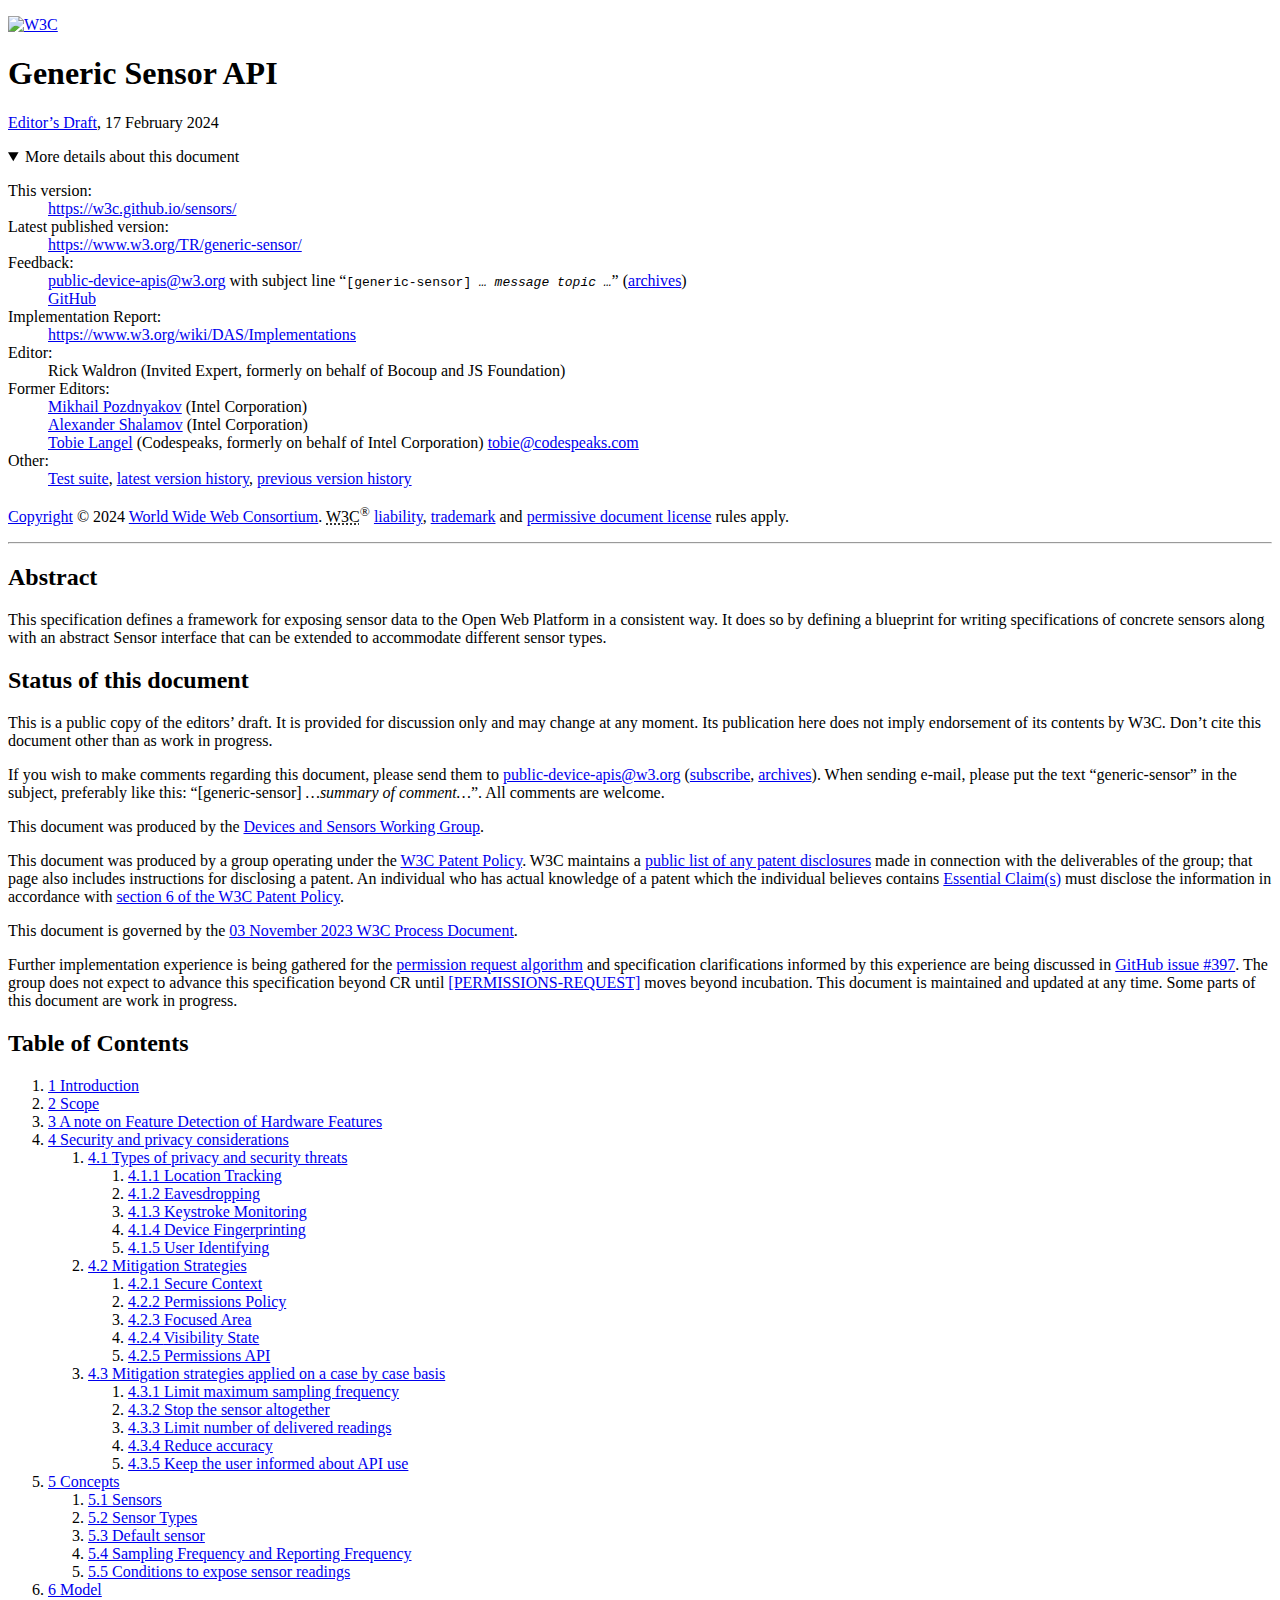
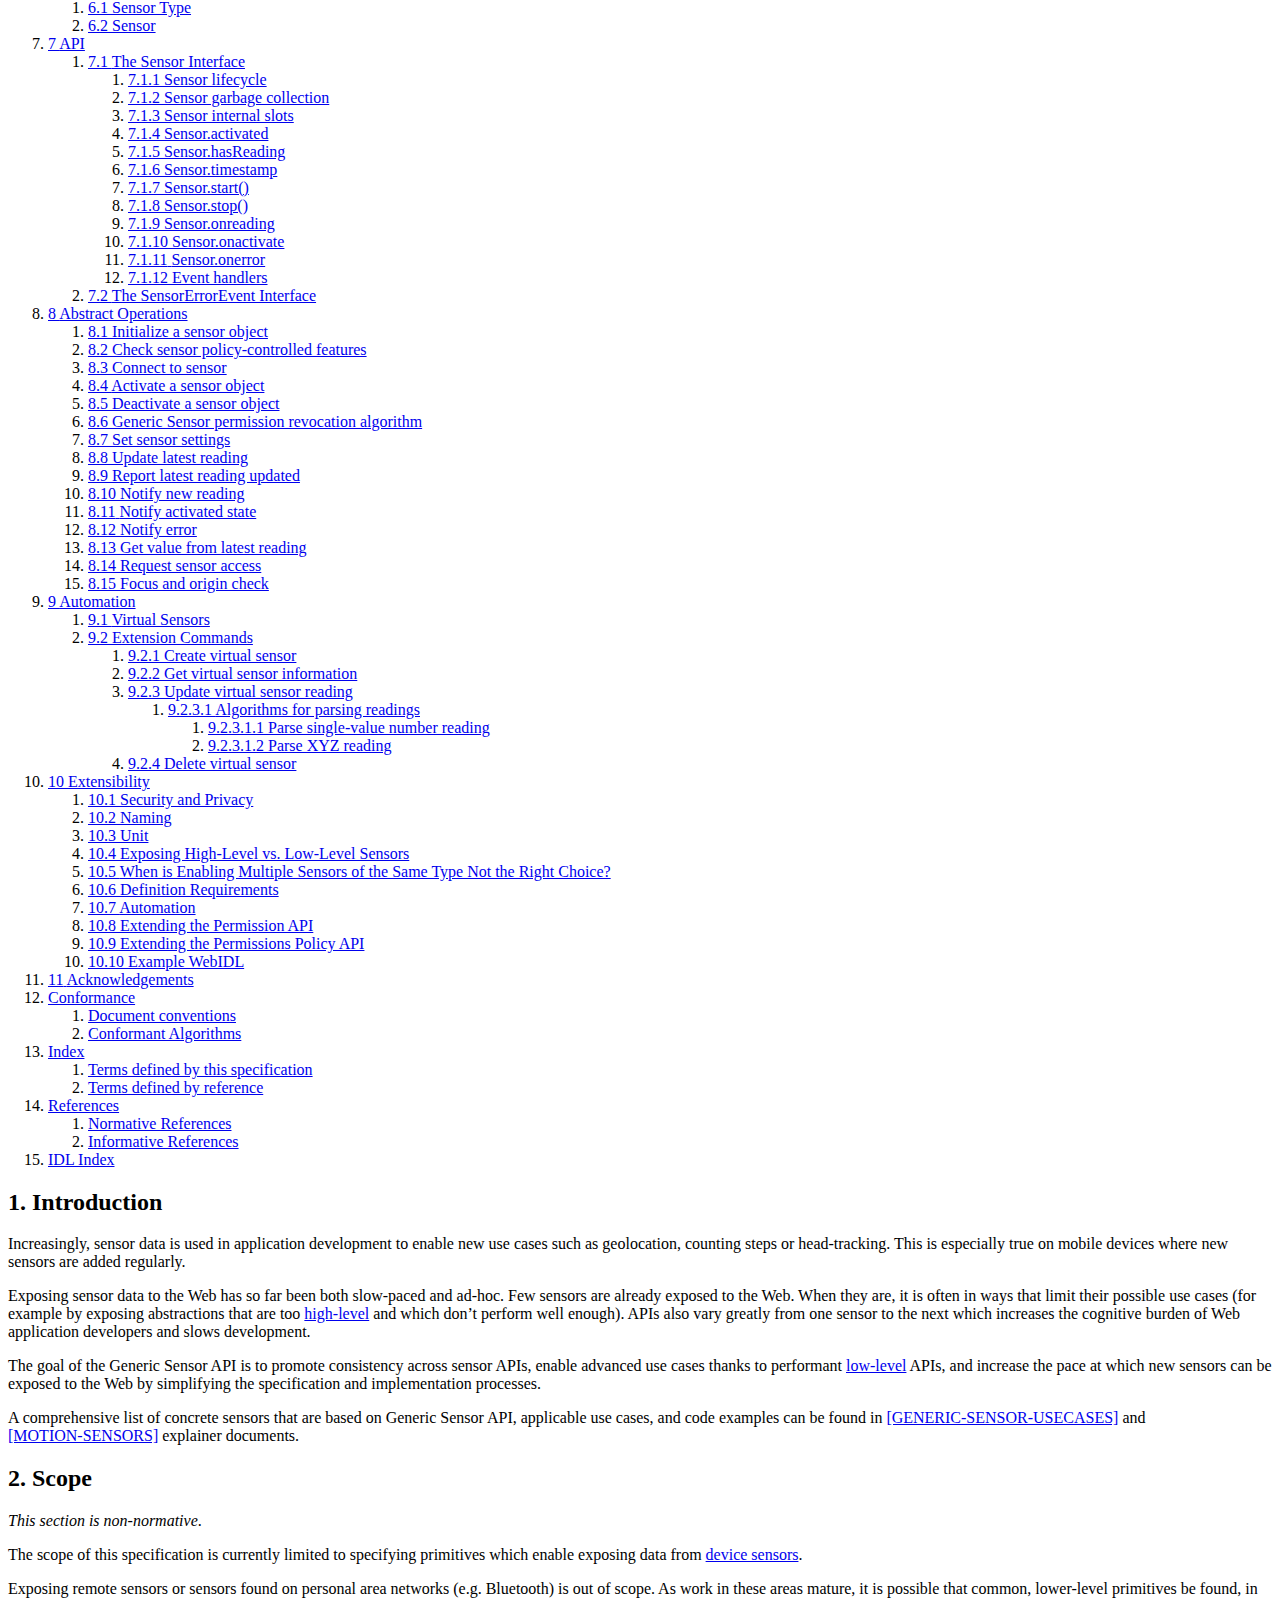
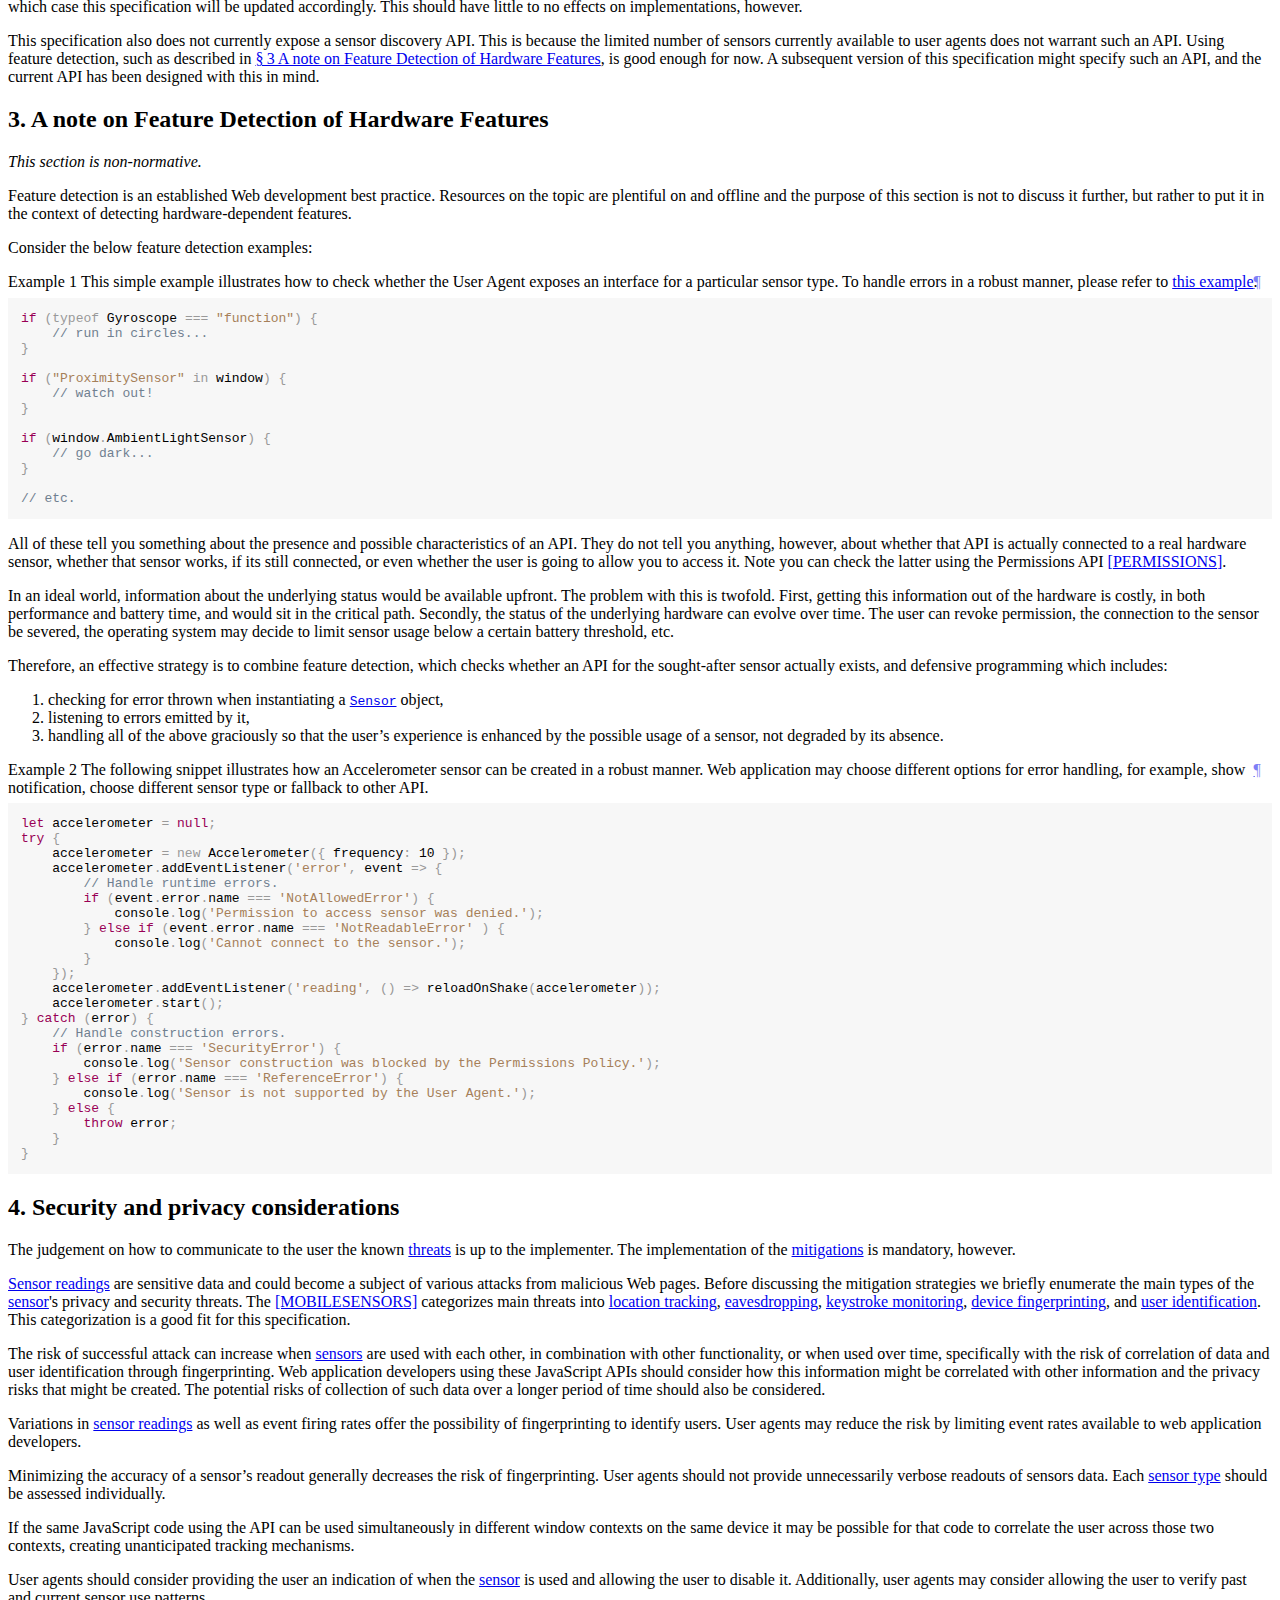
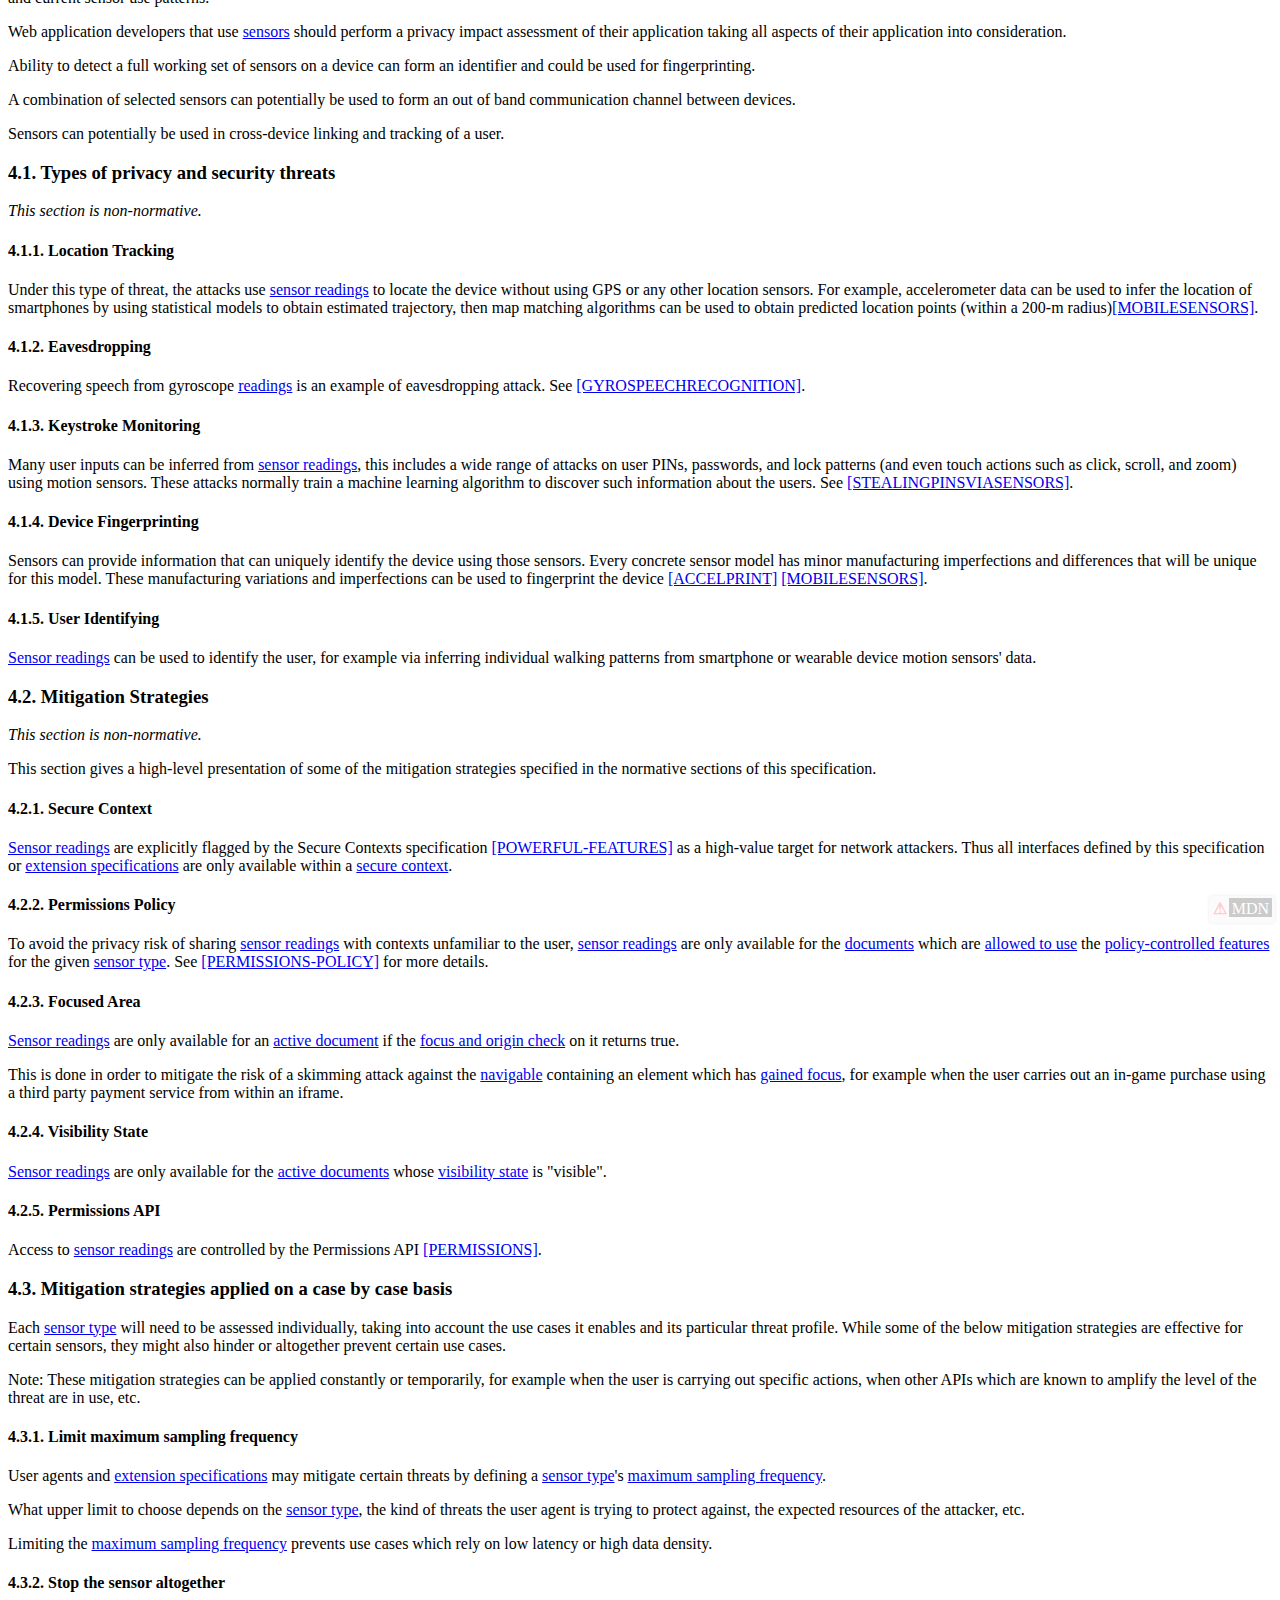
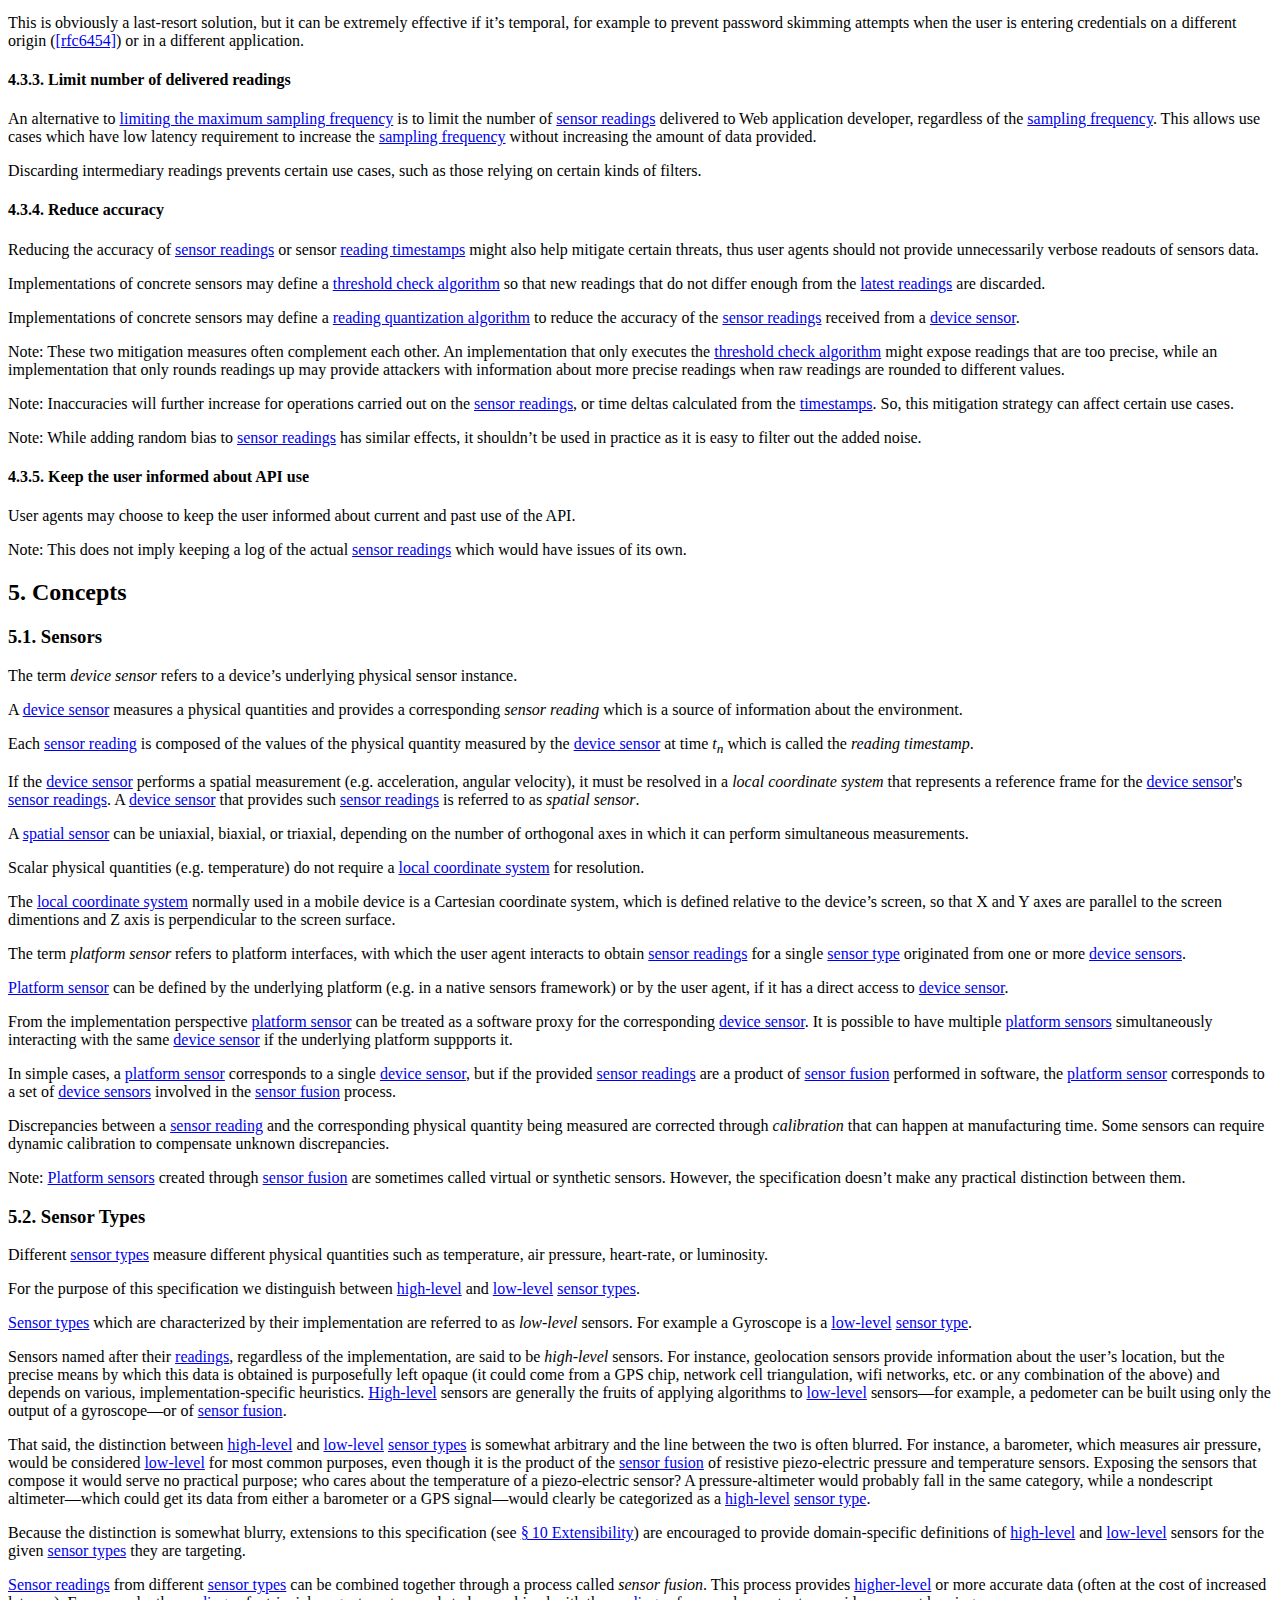
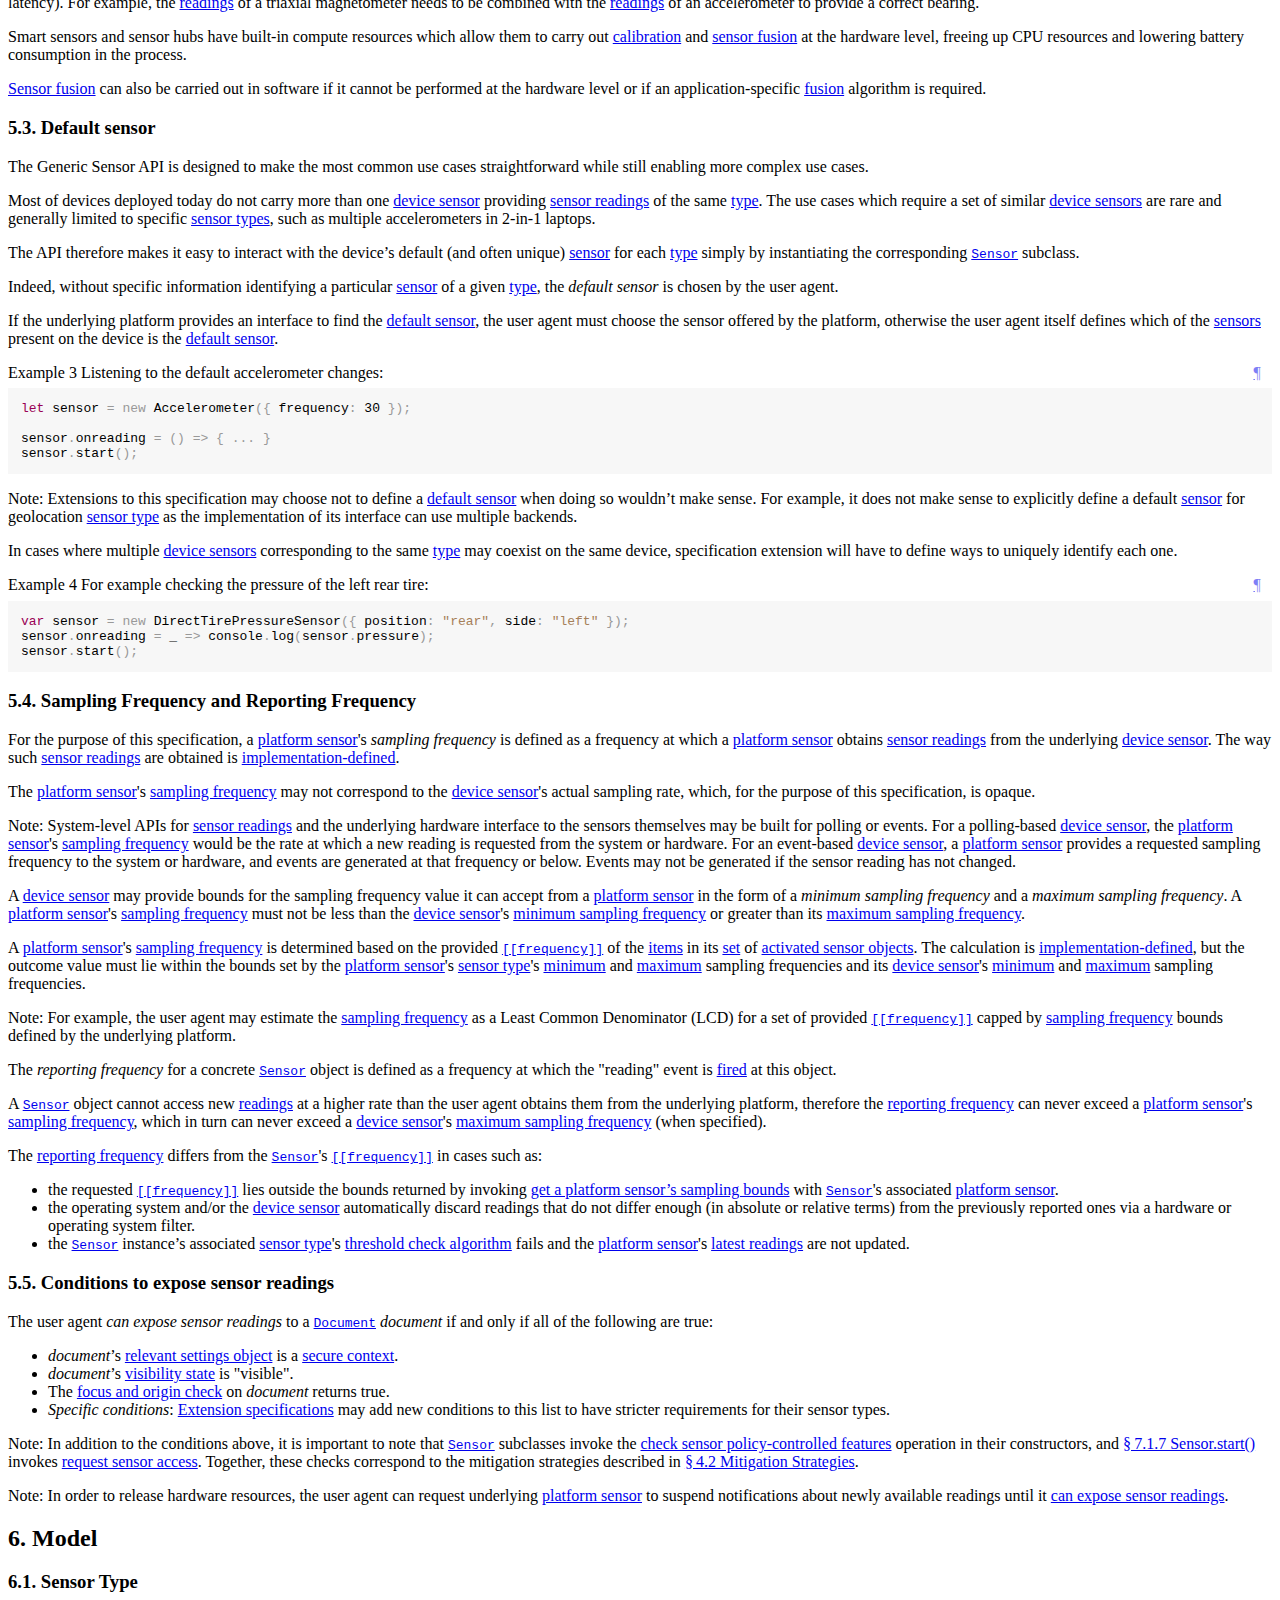
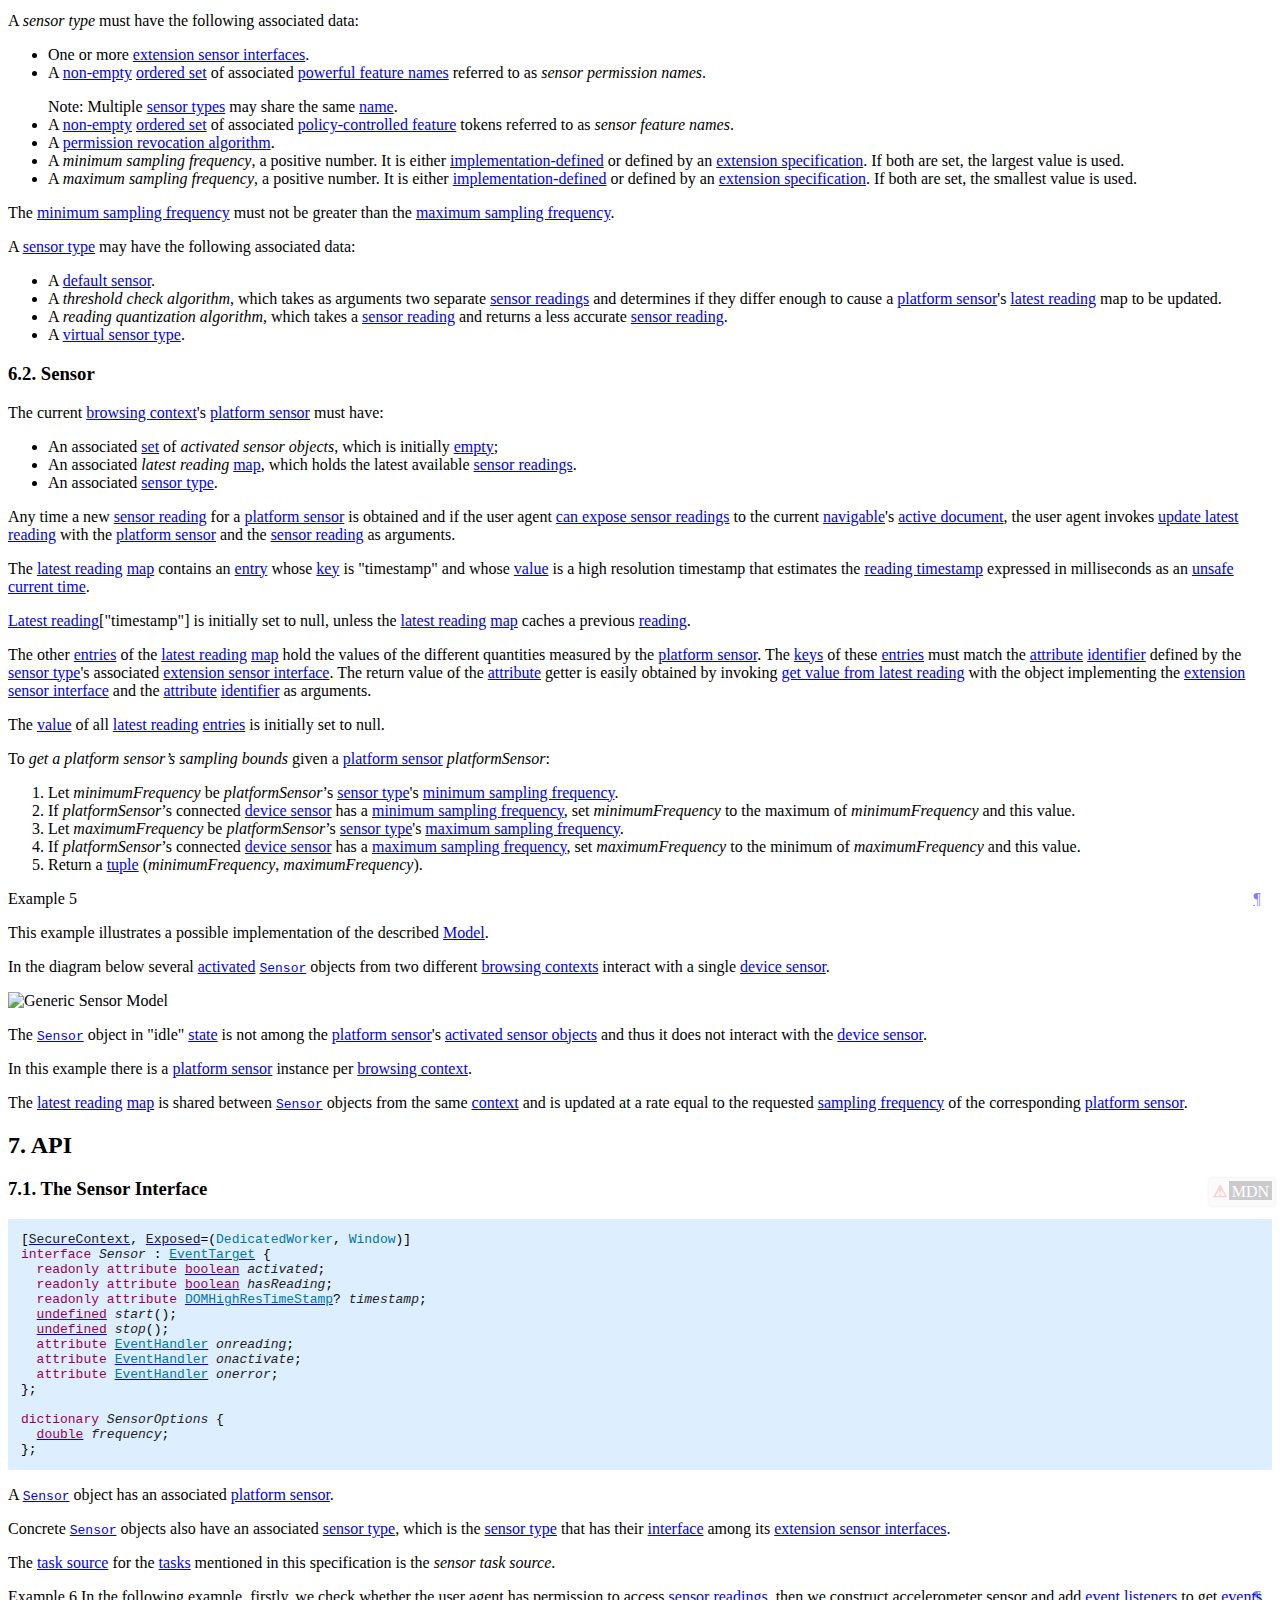
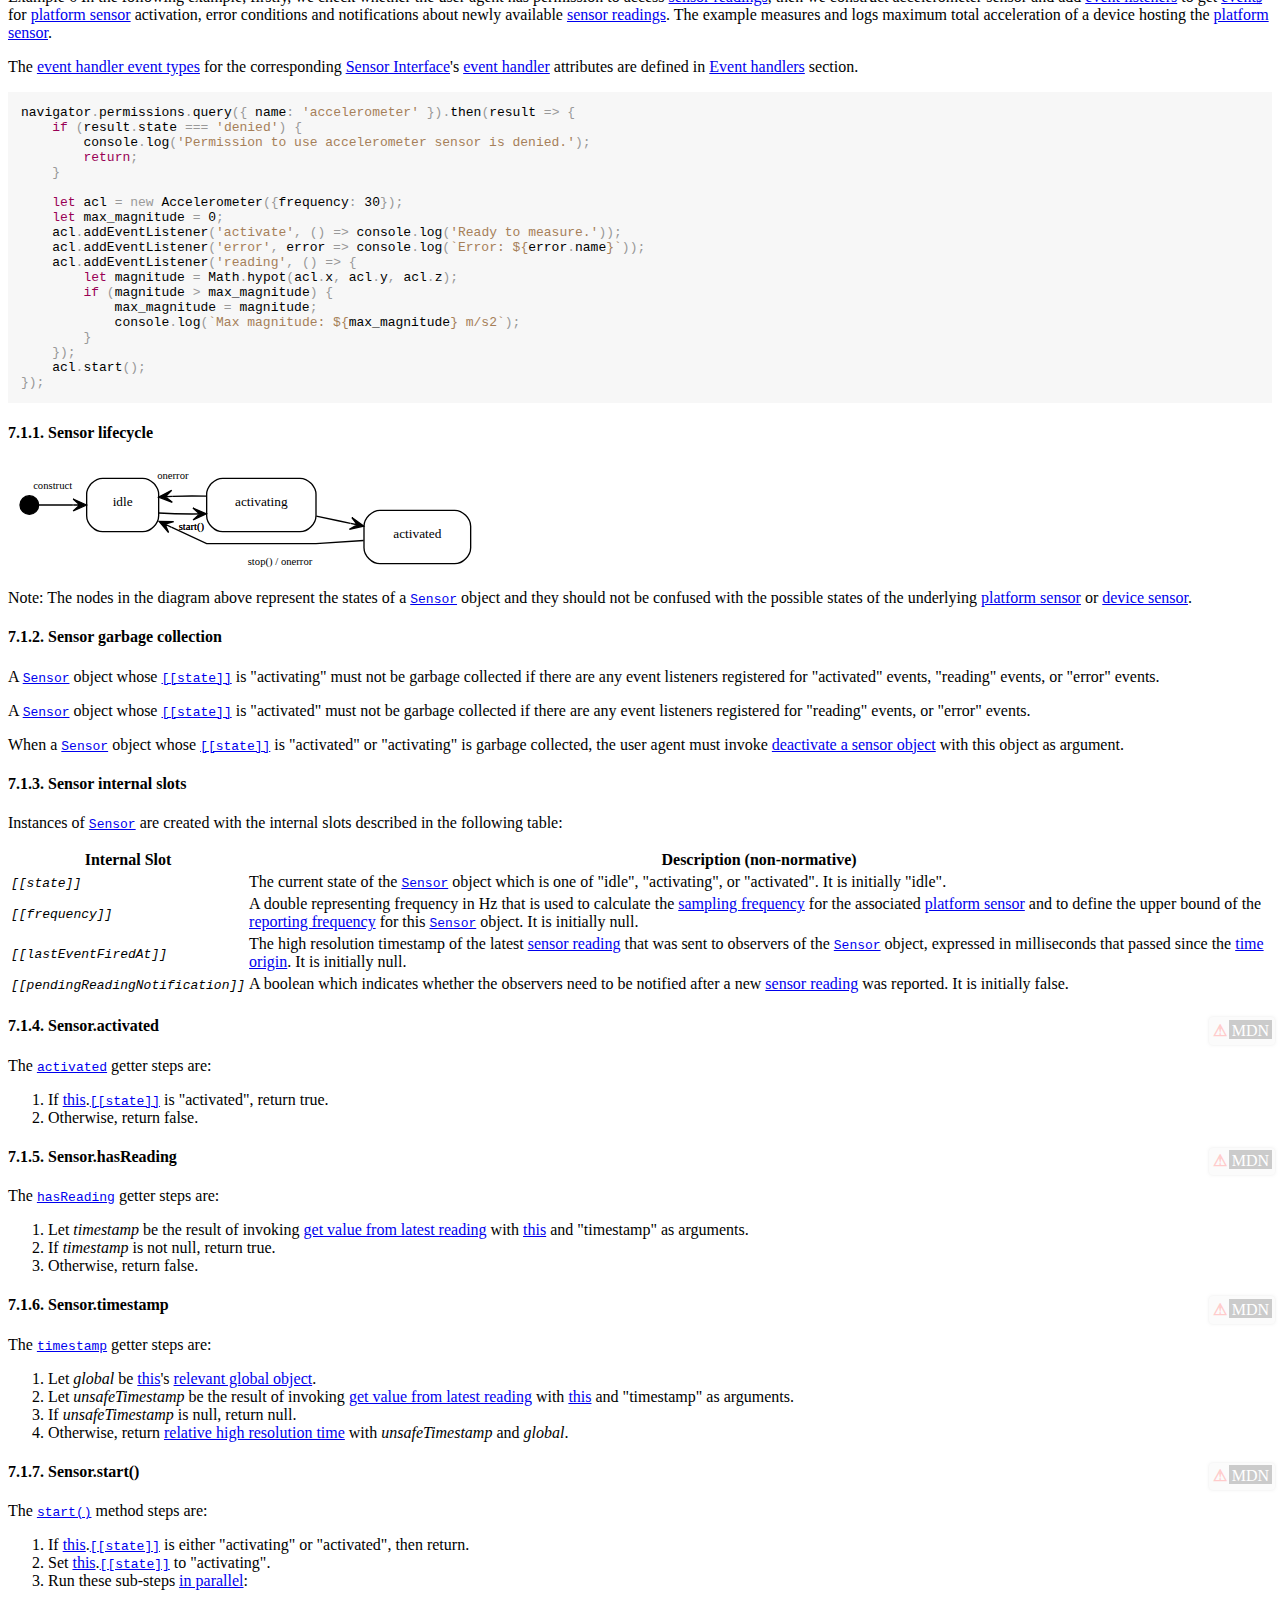
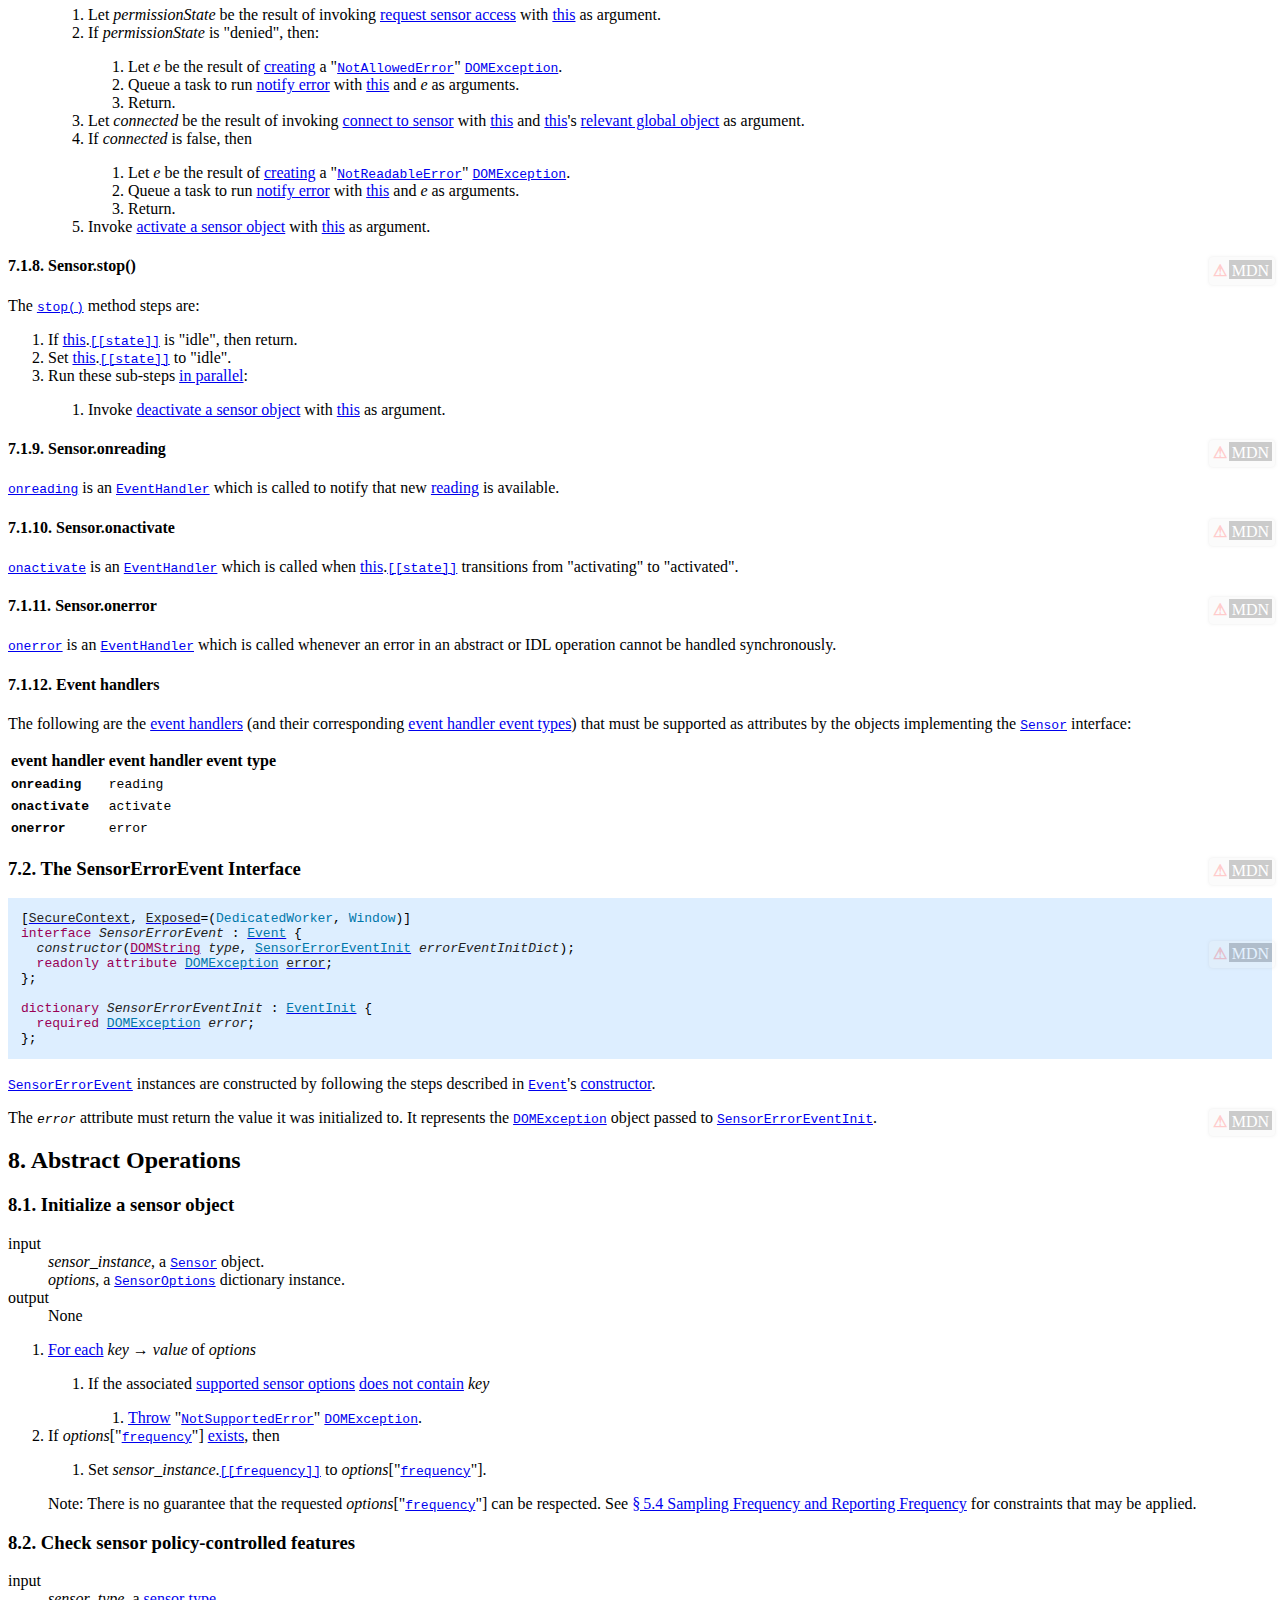
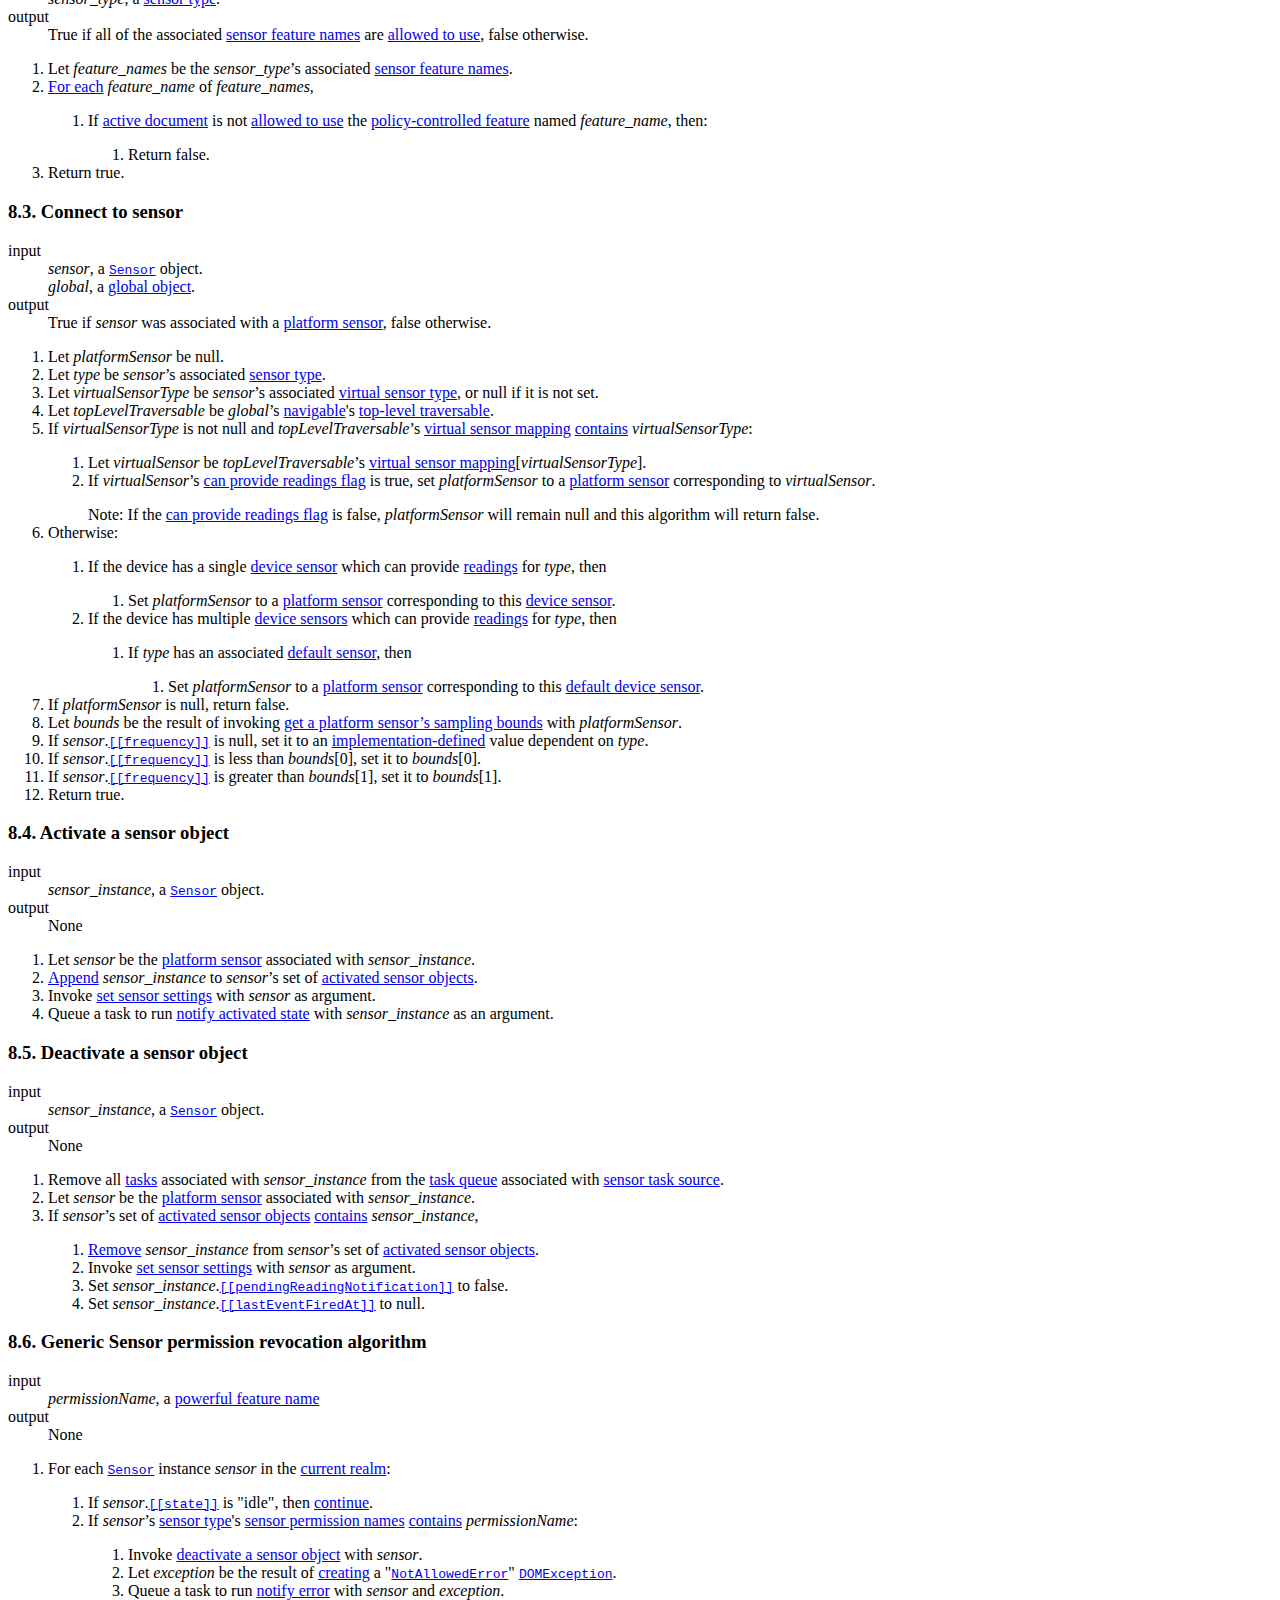
==== commit 39ccf27a: "Make current origin and focused area's origin check more precise (#483)" ====
--- a/index.html
+++ b/index.html
@@ -7,7 +7,7 @@
   <link href="https://www.w3.org/StyleSheets/TR/2021/W3C-ED" rel="stylesheet">
   <meta content="Bikeshed version 82ce88815, updated Thu Sep 7 16:33:55 2023 -0700" name="generator">
   <link href="https://www.w3.org/TR/generic-sensor/" rel="canonical">
-  <meta content="ad110bd88578a44013ba617feae55bffcf89cb0e" name="document-revision">
+  <meta content="738e124a8a54b2cf21127f914cecbcd61c35b4da" name="document-revision">
 <style>
     svg g.edge text {
         font-size: 8px;
@@ -1065,6 +1065,7 @@
       <li><a href="#notify-error"><span class="secno">8.12</span> <span class="content">Notify error</span></a>
       <li><a href="#get-value-from-latest-reading"><span class="secno">8.13</span> <span class="content">Get value from latest reading</span></a>
       <li><a href="#request-sensor-access"><span class="secno">8.14</span> <span class="content">Request sensor access</span></a>
+      <li><a href="#focus-and-origin-check"><span class="secno">8.15</span> <span class="content">Focus and origin check</span></a>
      </ol>
     <li>
      <a href="#automation"><span class="secno">9</span> <span class="content">Automation</span></a>
@@ -1331,9 +1332,9 @@
 to the user, <a data-link-type="dfn" href="#sensor-reading" id="ref-for-sensor-reading⑧">sensor readings</a> are only available for the <a data-link-type="dfn" href="https://dom.spec.whatwg.org/#concept-document" id="ref-for-concept-document">documents</a> which are <a data-link-type="dfn" href="https://html.spec.whatwg.org/multipage/iframe-embed-object.html#allowed-to-use" id="ref-for-allowed-to-use">allowed to use</a> the <a data-link-type="dfn" href="https://w3c.github.io/webappsec-permissions-policy/#policy-controlled-feature" id="ref-for-policy-controlled-feature">policy-controlled features</a> for
 the given <a data-link-type="dfn" href="#sensor-type" id="ref-for-sensor-type①">sensor type</a>. See <a data-link-type="biblio" href="#biblio-permissions-policy" title="Permissions Policy">[PERMISSIONS-POLICY]</a> for more details.</p>
    <h4 class="heading settled" data-level="4.2.3" id="focused-area"><span class="secno">4.2.3. </span><span class="content">Focused Area</span><span id="losing-focus"></span><a class="self-link" href="#focused-area"></a></h4>
-   <p><a data-link-type="dfn" href="#sensor-reading" id="ref-for-sensor-reading⑨">Sensor readings</a> are only available for <a data-link-type="dfn" href="https://html.spec.whatwg.org/multipage/document-sequences.html#nav-document" id="ref-for-nav-document">active documents</a> whose
-origin is <a data-link-type="dfn" href="https://html.spec.whatwg.org/multipage/browsers.html#same-origin-domain" id="ref-for-same-origin-domain">same origin-domain</a> with the <a data-link-type="dfn" href="https://html.spec.whatwg.org/multipage/interaction.html#currently-focused-area-of-a-top-level-browsing-context" id="ref-for-currently-focused-area-of-a-top-level-browsing-context">currently focused area</a> document.</p>
-   <p>This is done in order to mitigate the risk of a skimming attack against the <a data-link-type="dfn" href="https://html.spec.whatwg.org/multipage/document-sequences.html#browsing-context" id="ref-for-browsing-context">browsing context</a> containing an element which has <a data-link-type="dfn" href="https://html.spec.whatwg.org/multipage/interaction.html#gains-focus" id="ref-for-gains-focus">gained focus</a>,
+   <p><a data-link-type="dfn" href="#sensor-reading" id="ref-for-sensor-reading⑨">Sensor readings</a> are only available for an <a data-link-type="dfn" href="https://html.spec.whatwg.org/multipage/document-sequences.html#nav-document" id="ref-for-nav-document">active document</a> if
+the <a data-link-type="dfn" href="#focus-and-origin-check" id="ref-for-focus-and-origin-check">focus and origin check</a> on it returns true.</p>
+   <p>This is done in order to mitigate the risk of a skimming attack against the <a data-link-type="dfn" href="https://html.spec.whatwg.org/multipage/document-sequences.html#navigable" id="ref-for-navigable">navigable</a> containing an element which has <a data-link-type="dfn" href="https://html.spec.whatwg.org/multipage/interaction.html#gains-focus" id="ref-for-gains-focus">gained focus</a>,
 for example when the user carries out an in-game purchase using a third party
 payment service from within an iframe.</p>
    <h4 class="heading settled" data-level="4.2.4" id="visibility-state"><span class="secno">4.2.4. </span><span class="content">Visibility State</span><a class="self-link" href="#visibility-state"></a></h4>
@@ -1554,16 +1555,14 @@
  updated.</p>
    </ul>
    <h3 class="heading settled" data-level="5.5" id="concepts-can-expose-sensor-readings"><span class="secno">5.5. </span><span class="content">Conditions to expose sensor readings</span><a class="self-link" href="#concepts-can-expose-sensor-readings"></a></h3>
-   <p>The user agent <dfn class="dfn-paneled" data-dfn-type="dfn" data-noexport id="can-expose-sensor-readings">can expose sensor readings</dfn> to a given <var>document</var> if and only if
-all of the following are true:</p>
+   <p>The user agent <dfn class="dfn-paneled" data-dfn-type="dfn" data-noexport id="can-expose-sensor-readings">can expose sensor readings</dfn> to a <code class="idl"><a data-link-type="idl" href="https://dom.spec.whatwg.org/#document" id="ref-for-document">Document</a></code> <var>document</var> if and only if all of the following are true:</p>
    <ul>
     <li data-md>
      <p><var>document</var>’s <a data-link-type="dfn" href="https://html.spec.whatwg.org/multipage/webappapis.html#relevant-settings-object" id="ref-for-relevant-settings-object">relevant settings object</a> is a <a data-link-type="dfn" href="https://html.spec.whatwg.org/multipage/webappapis.html#secure-context" id="ref-for-secure-context①">secure context</a>.</p>
     <li data-md>
      <p><var>document</var>’s <a data-link-type="dfn" href="https://html.spec.whatwg.org/multipage/interaction.html#visibility-state" id="ref-for-visibility-state①">visibility state</a> is "visible".</p>
     <li data-md>
-     <p>The <a data-link-type="dfn" href="https://html.spec.whatwg.org/multipage/interaction.html#currently-focused-area-of-a-top-level-browsing-context" id="ref-for-currently-focused-area-of-a-top-level-browsing-context①">currently focused area</a> belongs to a document whose origin is <a data-link-type="dfn" href="https://html.spec.whatwg.org/multipage/browsers.html#same-origin-domain" id="ref-for-same-origin-domain①">same
- origin-domain</a> with <var>document</var>’s origin.</p>
+     <p>The <a data-link-type="dfn" href="#focus-and-origin-check" id="ref-for-focus-and-origin-check①">focus and origin check</a> on <var>document</var> returns true.</p>
     <li data-md>
      <p><dfn data-dfn-type="dfn" data-export id="specific-conditions">Specific conditions<a class="self-link" href="#specific-conditions"></a></dfn>: <a data-link-type="dfn" href="#extension-specification" id="ref-for-extension-specification②">Extension specifications</a> may add new
  conditions to this list to have stricter requirements for their sensor types.</p>
@@ -1611,7 +1610,7 @@
      <p>A <a data-link-type="dfn" href="#virtual-sensor-type" id="ref-for-virtual-sensor-type">virtual sensor type</a>.</p>
    </ul>
    <h3 class="heading settled" data-level="6.2" id="model-sensor"><span class="secno">6.2. </span><span class="content">Sensor</span><a class="self-link" href="#model-sensor"></a></h3>
-   <p>The current <a data-link-type="dfn" href="https://html.spec.whatwg.org/multipage/document-sequences.html#browsing-context" id="ref-for-browsing-context①">browsing context</a>'s <a data-link-type="dfn" href="#concept-platform-sensor" id="ref-for-concept-platform-sensor②⓪">platform sensor</a> must have:</p>
+   <p>The current <a data-link-type="dfn" href="https://html.spec.whatwg.org/multipage/document-sequences.html#browsing-context" id="ref-for-browsing-context">browsing context</a>'s <a data-link-type="dfn" href="#concept-platform-sensor" id="ref-for-concept-platform-sensor②⓪">platform sensor</a> must have:</p>
    <ul>
     <li data-md>
      <p>An associated <a data-link-type="dfn" href="https://infra.spec.whatwg.org/#ordered-set" id="ref-for-ordered-set③">set</a> of <dfn class="dfn-paneled" data-dfn-type="dfn" data-noexport id="activated-sensor-objects">activated sensor objects</dfn>,
@@ -1622,7 +1621,7 @@
     <li data-md>
      <p>An associated <a data-link-type="dfn" href="#sensor-type" id="ref-for-sensor-type②④">sensor type</a>.</p>
    </ul>
-   <p>Any time a new <a data-link-type="dfn" href="#sensor-reading" id="ref-for-sensor-reading③⑦">sensor reading</a> for a <a data-link-type="dfn" href="#concept-platform-sensor" id="ref-for-concept-platform-sensor②①">platform sensor</a> is obtained and if the user agent <a data-link-type="dfn" href="#can-expose-sensor-readings" id="ref-for-can-expose-sensor-readings①">can expose sensor readings</a> to the current <a data-link-type="dfn" href="https://html.spec.whatwg.org/multipage/document-sequences.html#browsing-context" id="ref-for-browsing-context②">browsing context</a>'s <a data-link-type="dfn" href="https://html.spec.whatwg.org/multipage/document-sequences.html#nav-document" id="ref-for-nav-document②">active document</a>,
+   <p>Any time a new <a data-link-type="dfn" href="#sensor-reading" id="ref-for-sensor-reading③⑦">sensor reading</a> for a <a data-link-type="dfn" href="#concept-platform-sensor" id="ref-for-concept-platform-sensor②①">platform sensor</a> is obtained and if the user agent <a data-link-type="dfn" href="#can-expose-sensor-readings" id="ref-for-can-expose-sensor-readings①">can expose sensor readings</a> to the current <a data-link-type="dfn" href="https://html.spec.whatwg.org/multipage/document-sequences.html#navigable" id="ref-for-navigable①">navigable</a>'s <a data-link-type="dfn" href="https://html.spec.whatwg.org/multipage/document-sequences.html#nav-document" id="ref-for-nav-document②">active document</a>,
 the user agent invokes <a data-link-type="dfn" href="#update-latest-reading" id="ref-for-update-latest-reading">update latest reading</a> with the <a data-link-type="dfn" href="#concept-platform-sensor" id="ref-for-concept-platform-sensor②②">platform sensor</a> and
 the <a data-link-type="dfn" href="#sensor-reading" id="ref-for-sensor-reading③⑧">sensor reading</a> as arguments.</p>
    <p>The <a data-link-type="dfn" href="#latest-reading" id="ref-for-latest-reading③">latest reading</a> <a data-link-type="dfn" href="https://infra.spec.whatwg.org/#ordered-map" id="ref-for-ordered-map①">map</a> contains an <a data-link-type="dfn" href="https://infra.spec.whatwg.org/#map-entry" id="ref-for-map-entry">entry</a> whose <a data-link-type="dfn" href="https://infra.spec.whatwg.org/#map-key" id="ref-for-map-key">key</a> is
@@ -1658,12 +1657,12 @@
     <a class="self-link" href="#example-b6449ddc"></a> 
     <p>This example illustrates a possible implementation of the described <a href="#model">Model</a>.</p>
     <p>In the diagram below several <a data-link-type="dfn" href="#activated-sensor-objects" id="ref-for-activated-sensor-objects①">activated</a> <code class="idl"><a data-link-type="idl" href="#sensor" id="ref-for-sensor⑧">Sensor</a></code> objects from two
-different <a data-link-type="dfn" href="https://html.spec.whatwg.org/multipage/document-sequences.html#browsing-context" id="ref-for-browsing-context③">browsing contexts</a> interact with a single <a data-link-type="dfn" href="#concept-device-sensor" id="ref-for-concept-device-sensor③⑤">device sensor</a>.</p>
+different <a data-link-type="dfn" href="https://html.spec.whatwg.org/multipage/document-sequences.html#browsing-context" id="ref-for-browsing-context①">browsing contexts</a> interact with a single <a data-link-type="dfn" href="#concept-device-sensor" id="ref-for-concept-device-sensor③⑤">device sensor</a>.</p>
     <p><img alt="Generic Sensor Model" src="images/generic_sensor_model.png" srcset="images/generic_sensor_model.svg"></p>
     <p>The <code class="idl"><a data-link-type="idl" href="#sensor" id="ref-for-sensor⑨">Sensor</a></code> object in "idle" <a href="#sensor-lifecycle">state</a> is not among the <a data-link-type="dfn" href="#concept-platform-sensor" id="ref-for-concept-platform-sensor②⑤">platform sensor</a>'s <a data-link-type="dfn" href="#activated-sensor-objects" id="ref-for-activated-sensor-objects②">activated sensor objects</a> and thus it does not interact with the <a data-link-type="dfn" href="#concept-device-sensor" id="ref-for-concept-device-sensor③⑥">device sensor</a>.</p>
-    <p>In this example there is a <a data-link-type="dfn" href="#concept-platform-sensor" id="ref-for-concept-platform-sensor②⑥">platform sensor</a> instance per <a data-link-type="dfn" href="https://html.spec.whatwg.org/multipage/document-sequences.html#browsing-context" id="ref-for-browsing-context④">browsing context</a>.</p>
+    <p>In this example there is a <a data-link-type="dfn" href="#concept-platform-sensor" id="ref-for-concept-platform-sensor②⑥">platform sensor</a> instance per <a data-link-type="dfn" href="https://html.spec.whatwg.org/multipage/document-sequences.html#browsing-context" id="ref-for-browsing-context②">browsing context</a>.</p>
     <p>The <a data-link-type="dfn" href="#latest-reading" id="ref-for-latest-reading⑧">latest reading</a> <a data-link-type="dfn" href="https://infra.spec.whatwg.org/#ordered-map" id="ref-for-ordered-map④">map</a> is shared between <code class="idl"><a data-link-type="idl" href="#sensor" id="ref-for-sensor①⓪">Sensor</a></code> objects from the
-same <a data-link-type="dfn" href="https://html.spec.whatwg.org/multipage/document-sequences.html#browsing-context" id="ref-for-browsing-context⑤">context</a> and is updated at a rate equal to the requested <a data-link-type="dfn" href="#sampling-frequency" id="ref-for-sampling-frequency⑨">sampling frequency</a> of the corresponding <a data-link-type="dfn" href="#concept-platform-sensor" id="ref-for-concept-platform-sensor②⑦">platform sensor</a>.</p>
+same <a data-link-type="dfn" href="https://html.spec.whatwg.org/multipage/document-sequences.html#browsing-context" id="ref-for-browsing-context③">context</a> and is updated at a rate equal to the requested <a data-link-type="dfn" href="#sampling-frequency" id="ref-for-sampling-frequency⑨">sampling frequency</a> of the corresponding <a data-link-type="dfn" href="#concept-platform-sensor" id="ref-for-concept-platform-sensor②⑦">platform sensor</a>.</p>
    </div>
    <h2 class="heading settled" data-level="7" id="api"><span class="secno">7. </span><span class="content">API</span><a class="self-link" href="#api"></a></h2>
    <h3 class="heading settled" data-level="7.1" id="the-sensor-interface"><span class="secno">7.1. </span><span class="content">The Sensor Interface</span><a class="self-link" href="#the-sensor-interface"></a></h3>
@@ -2471,6 +2470,27 @@
       <p>Return "granted".</p>
     </ol>
    </div>
+   <h3 class="heading settled dfn-paneled" data-dfn-type="dfn" data-export data-level="8.15" data-lt="Focus and origin check" id="focus-and-origin-check"><span class="secno">8.15. </span><span class="content">Focus and origin check</span><a class="self-link" href="#focus-and-origin-check" id="ref-for-focus-and-origin-check②"></a></h3>
+   <div class="algorithm" data-algorithm="focus and origin check">
+    <dl>
+     <dt data-md>input
+     <dd data-md>
+      <p><var>document</var>, a <code class="idl"><a data-link-type="idl" href="https://dom.spec.whatwg.org/#document" id="ref-for-document①">Document</a></code>.</p>
+     <dt data-md>output
+     <dd data-md>
+      <p>A boolean.</p>
+    </dl>
+    <ol>
+     <li data-md>
+      <p>Let <var>origin</var> be <var>document</var>’s <a data-link-type="dfn" href="https://html.spec.whatwg.org/multipage/webappapis.html#relevant-settings-object" id="ref-for-relevant-settings-object①">relevant settings object</a>'s <a data-link-type="dfn" href="https://html.spec.whatwg.org/multipage/webappapis.html#concept-settings-object-origin" id="ref-for-concept-settings-object-origin">origin</a>.</p>
+     <li data-md>
+      <p>Let <var>focusedDocument</var> be <var>document</var>’s <a data-link-type="dfn" href="https://html.spec.whatwg.org/multipage/document-sequences.html#node-navigable" id="ref-for-node-navigable">node navigable</a>'s <a data-link-type="dfn" href="https://html.spec.whatwg.org/multipage/document-sequences.html#nav-top" id="ref-for-nav-top①">top-level traversable</a>'s <a data-link-type="dfn" href="https://html.spec.whatwg.org/multipage/interaction.html#currently-focused-area-of-a-top-level-traversable" id="ref-for-currently-focused-area-of-a-top-level-traversable">currently focused area</a>'s <a data-link-type="dfn" href="https://html.spec.whatwg.org/multipage/interaction.html#dom-anchor" id="ref-for-dom-anchor">DOM anchor</a>'s <a data-link-type="dfn" href="https://dom.spec.whatwg.org/#concept-node-document" id="ref-for-concept-node-document">node document</a>.</p>
+     <li data-md>
+      <p>Let <var>focusedOrigin</var> be <var>focusedDocument</var>’s <a data-link-type="dfn" href="https://html.spec.whatwg.org/multipage/webappapis.html#relevant-settings-object" id="ref-for-relevant-settings-object②">relevant settings object</a>'s <a data-link-type="dfn" href="https://html.spec.whatwg.org/multipage/webappapis.html#concept-settings-object-origin" id="ref-for-concept-settings-object-origin①">origin</a>.</p>
+     <li data-md>
+      <p>Return true if <var>origin</var> and <var>focusedOrigin</var> are <a data-link-type="dfn" href="https://html.spec.whatwg.org/multipage/browsers.html#same-origin-domain" id="ref-for-same-origin-domain">same origin-domain</a>, and false otherwise.</p>
+    </ol>
+   </div>
    <h2 class="heading settled" data-level="9" id="automation"><span class="secno">9. </span><span class="content">Automation</span><a class="self-link" href="#automation"></a></h2>
    <p>The Generic Sensor API and its <a data-link-type="dfn" href="#extension-specification" id="ref-for-extension-specification⑥">extension specifications</a> pose a challenge
 to test authors, as fully exercising those interfaces requires physical hardware
@@ -2518,10 +2538,10 @@
    <p class="note" role="note"><span class="marker">Note:</span> The <a data-link-type="dfn" href="#virtual-sensor-mapping" id="ref-for-virtual-sensor-mapping②">virtual sensor mapping</a> <a data-link-type="dfn" href="https://infra.spec.whatwg.org/#struct" id="ref-for-struct①">struct</a> contains data that is common to
 all virtual sensors of a given type. A <a data-link-type="dfn" href="#virtual-sensor" id="ref-for-virtual-sensor⑨">virtual sensor</a> contains data that
 can vary on virtual sensor creation and utilization.</p>
-   <p class="note" role="note"><span class="marker">Note:</span> <a data-link-type="dfn" href="#virtual-sensor-mapping" id="ref-for-virtual-sensor-mapping③">Virtual sensor mappings</a> are tied to <a data-link-type="dfn" href="https://html.spec.whatwg.org/multipage/document-sequences.html#top-level-traversable" id="ref-for-top-level-traversable①">top-level traversables</a> rather than any <a data-link-type="dfn" href="https://html.spec.whatwg.org/multipage/document-sequences.html#navigable" id="ref-for-navigable">navigable</a> because <a data-link-type="dfn" href="#concept-platform-sensor" id="ref-for-concept-platform-sensor④⑦">platform sensors</a> with a given <a data-link-type="dfn" href="#sensor-type" id="ref-for-sensor-type③⑥">sensor type</a> in all <a data-link-type="dfn" href="https://html.spec.whatwg.org/multipage/document-sequences.html#navigable" id="ref-for-navigable①">navigables</a> with
-the same <a data-link-type="dfn" href="https://html.spec.whatwg.org/multipage/document-sequences.html#nav-top" id="ref-for-nav-top①">top-level traversable</a> are supposed to connect to the same <a data-link-type="dfn" href="#virtual-sensor" id="ref-for-virtual-sensor①⓪">virtual sensor</a>.
+   <p class="note" role="note"><span class="marker">Note:</span> <a data-link-type="dfn" href="#virtual-sensor-mapping" id="ref-for-virtual-sensor-mapping③">Virtual sensor mappings</a> are tied to <a data-link-type="dfn" href="https://html.spec.whatwg.org/multipage/document-sequences.html#top-level-traversable" id="ref-for-top-level-traversable①">top-level traversables</a> rather than any <a data-link-type="dfn" href="https://html.spec.whatwg.org/multipage/document-sequences.html#navigable" id="ref-for-navigable②">navigable</a> because <a data-link-type="dfn" href="#concept-platform-sensor" id="ref-for-concept-platform-sensor④⑦">platform sensors</a> with a given <a data-link-type="dfn" href="#sensor-type" id="ref-for-sensor-type③⑥">sensor type</a> in all <a data-link-type="dfn" href="https://html.spec.whatwg.org/multipage/document-sequences.html#navigable" id="ref-for-navigable③">navigables</a> with
+the same <a data-link-type="dfn" href="https://html.spec.whatwg.org/multipage/document-sequences.html#nav-top" id="ref-for-nav-top②">top-level traversable</a> are supposed to connect to the same <a data-link-type="dfn" href="#virtual-sensor" id="ref-for-virtual-sensor①⓪">virtual sensor</a>.
 This better mimics real-world behavior, where the same hardware (or fusion) sensor provides readings
-to different <a data-link-type="dfn" href="https://html.spec.whatwg.org/multipage/document-sequences.html#navigable" id="ref-for-navigable②">navigables</a>.</p>
+to different <a data-link-type="dfn" href="https://html.spec.whatwg.org/multipage/document-sequences.html#navigable" id="ref-for-navigable④">navigables</a>.</p>
    <p class="note" role="note"><span class="marker">Note:</span> This behavior additionally aids testing of this specification through <a href="https://web-platform-tests.org">web-platform-tests</a>, as <a href="https://web-platform-tests.org/writing-tests/testdriver.html#using-test-driver-in-other-browsing-contexts">all
 WebDriver communication via testdriver.js goes through the frame containing the test harness</a>.</p>
    <h3 class="heading settled" data-level="9.2" id="section-extension-commands"><span class="secno">9.2. </span><span class="content">Extension Commands</span><a class="self-link" href="#section-extension-commands"></a></h3>
@@ -3310,6 +3330,7 @@
     </ul>
    <li><a href="#extension-sensor-interface">extension sensor interface</a><span>, in § 10.6</span>
    <li><a href="#extension-specification">extension specification</a><span>, in § 10</span>
+   <li><a href="#focus-and-origin-check">Focus and origin check</a><span>, in § 8.14</span>
    <li><a href="#dom-sensor-frequency-slot">[[frequency]]</a><span>, in § 7.1.3</span>
    <li><a href="#dom-sensoroptions-frequency">frequency</a><span>, in § 7.1</span>
    <li><a href="#generic-sensor-permission-revocation-algorithm">Generic Sensor permission revocation algorithm</a><span>, in § 8.5</span>
@@ -3390,6 +3411,7 @@
    <li>
     <a data-link-type="biblio">[DOM]</a> defines the following terms:
     <ul>
+     <li><span class="dfn-paneled" id="85394472">Document</span>
      <li><span class="dfn-paneled" id="129bdae8">Event</span>
      <li><span class="dfn-paneled" id="44a7708c">EventInit</span>
      <li><span class="dfn-paneled" id="2bc0cdf4">EventTarget</span>
@@ -3398,6 +3420,7 @@
      <li><span class="dfn-paneled" id="26b82890">event</span>
      <li><span class="dfn-paneled" id="06950d36">event listener</span>
      <li><span class="dfn-paneled" id="5fd23811">fire an event</span>
+     <li><span class="dfn-paneled" id="5216e1a0">node document</span>
     </ul>
    <li>
     <a data-link-type="biblio">[ECMASCRIPT]</a> defines the following terms:
@@ -3426,7 +3449,8 @@
      <li><span class="dfn-paneled" id="57435598">allow</span>
      <li><span class="dfn-paneled" id="3610bd67">allowed to use</span>
      <li><span class="dfn-paneled" id="0d0390b4">browsing context</span>
-     <li><span class="dfn-paneled" id="5a0d3e81">currently focused area</span>
+     <li><span class="dfn-paneled" id="e61f04d5">currently focused area</span>
+     <li><span class="dfn-paneled" id="06834943">dom anchor</span>
      <li><span class="dfn-paneled" id="6a5a59a0">event handler</span>
      <li><span class="dfn-paneled" id="9d386f55">event handler event type</span>
      <li><span class="dfn-paneled" id="faf75970">gains focus</span>
@@ -3434,6 +3458,8 @@
      <li><span class="dfn-paneled" id="a72449dd">in parallel</span>
      <li><span class="dfn-paneled" id="9c19b7fc">navigable</span>
      <li><span class="dfn-paneled" id="228be966">navigable <small>(for Window)</small></span>
+     <li><span class="dfn-paneled" id="13dd6cae">node navigable</span>
+     <li><span class="dfn-paneled" id="43ac8374">origin</span>
      <li><span class="dfn-paneled" id="e99bd18e">relevant global object</span>
      <li><span class="dfn-paneled" id="9c4c1e66">relevant settings object</span>
      <li><span class="dfn-paneled" id="521818b9">same origin-domain</span>
@@ -4190,6 +4216,7 @@
 </script>
 <script>/* Boilerplate: script-dfn-panel-json */
 window.dfnpanelData = {};
+window.dfnpanelData['85394472'] = {"dfnID": "85394472", "url": "https://dom.spec.whatwg.org/#document", "dfnText": "Document", "refSections": [{"refs": [{"id": "ref-for-document"}], "title": "5.5. Conditions to expose sensor readings"}, {"refs": [{"id": "ref-for-document\u2460"}], "title": "8.15. Focus and origin check"}], "external": true};
 window.dfnpanelData['129bdae8'] = {"dfnID": "129bdae8", "url": "https://dom.spec.whatwg.org/#event", "dfnText": "Event", "refSections": [{"refs": [{"id": "ref-for-event"}, {"id": "ref-for-event\u2460"}], "title": "7.2. The SensorErrorEvent Interface"}], "external": true};
 window.dfnpanelData['44a7708c'] = {"dfnID": "44a7708c", "url": "https://dom.spec.whatwg.org/#dictdef-eventinit", "dfnText": "EventInit", "refSections": [{"refs": [{"id": "ref-for-dictdef-eventinit"}], "title": "7.2. The SensorErrorEvent Interface"}], "external": true};
 window.dfnpanelData['2bc0cdf4'] = {"dfnID": "2bc0cdf4", "url": "https://dom.spec.whatwg.org/#eventtarget", "dfnText": "EventTarget", "refSections": [{"refs": [{"id": "ref-for-eventtarget"}], "title": "7.1. The Sensor Interface"}], "external": true};
@@ -4198,6 +4225,7 @@
 window.dfnpanelData['26b82890'] = {"dfnID": "26b82890", "url": "https://dom.spec.whatwg.org/#concept-event", "dfnText": "event", "refSections": [{"refs": [{"id": "ref-for-concept-event"}], "title": "7.1. The Sensor Interface"}], "external": true};
 window.dfnpanelData['06950d36'] = {"dfnID": "06950d36", "url": "https://dom.spec.whatwg.org/#concept-event-listener", "dfnText": "event listener", "refSections": [{"refs": [{"id": "ref-for-concept-event-listener"}], "title": "7.1. The Sensor Interface"}, {"refs": [{"id": "ref-for-concept-event-listener\u2460"}], "title": "10.5. When is Enabling Multiple Sensors of the Same Type Not the Right Choice?"}], "external": true};
 window.dfnpanelData['5fd23811'] = {"dfnID": "5fd23811", "url": "https://dom.spec.whatwg.org/#concept-event-fire", "dfnText": "fire an event", "refSections": [{"refs": [{"id": "ref-for-concept-event-fire"}], "title": "5.4. Sampling Frequency and Reporting Frequency"}, {"refs": [{"id": "ref-for-concept-event-fire\u2460"}], "title": "8.10. Notify new reading"}, {"refs": [{"id": "ref-for-concept-event-fire\u2461"}], "title": "8.11. Notify activated state"}, {"refs": [{"id": "ref-for-concept-event-fire\u2462"}], "title": "8.12. Notify error"}], "external": true};
+window.dfnpanelData['5216e1a0'] = {"dfnID": "5216e1a0", "url": "https://dom.spec.whatwg.org/#concept-node-document", "dfnText": "node document", "refSections": [{"refs": [{"id": "ref-for-concept-node-document"}], "title": "8.15. Focus and origin check"}], "external": true};
 window.dfnpanelData['54ca6d3b'] = {"dfnID": "54ca6d3b", "url": "https://tc39.es/ecma262/multipage/fundamental-objects.html#sec-boolean-objects", "dfnText": "Boolean", "refSections": [{"refs": [{"id": "ref-for-sec-boolean-objects"}], "title": "9.2.1. Create virtual sensor"}], "external": true};
 window.dfnpanelData['5f9c7266'] = {"dfnID": "5f9c7266", "url": "https://tc39.es/ecma262/multipage/numbers-and-dates.html#sec-number-objects", "dfnText": "Number", "refSections": [{"refs": [{"id": "ref-for-sec-number-objects"}, {"id": "ref-for-sec-number-objects\u2460"}, {"id": "ref-for-sec-number-objects\u2461"}, {"id": "ref-for-sec-number-objects\u2462"}], "title": "9.2.1. Create virtual sensor"}, {"refs": [{"id": "ref-for-sec-number-objects\u2463"}], "title": "9.2.2. Get virtual sensor information"}, {"refs": [{"id": "ref-for-sec-number-objects\u2464"}], "title": "9.2.3.1.1. Parse single-value number reading"}, {"refs": [{"id": "ref-for-sec-number-objects\u2465"}, {"id": "ref-for-sec-number-objects\u2466"}, {"id": "ref-for-sec-number-objects\u2467"}], "title": "9.2.3.1.2. Parse XYZ reading"}], "external": true};
 window.dfnpanelData['a6e67972'] = {"dfnID": "a6e67972", "url": "https://tc39.es/ecma262/multipage/fundamental-objects.html#sec-object-objects", "dfnText": "Object", "refSections": [{"refs": [{"id": "ref-for-sec-object-objects"}], "title": "9.1. Virtual Sensors"}, {"refs": [{"id": "ref-for-sec-object-objects\u2460"}, {"id": "ref-for-sec-object-objects\u2461"}], "title": "9.2.2. Get virtual sensor information"}, {"refs": [{"id": "ref-for-sec-object-objects\u2462"}, {"id": "ref-for-sec-object-objects\u2463"}], "title": "9.2.3. Update virtual sensor reading"}, {"refs": [{"id": "ref-for-sec-object-objects\u2464"}], "title": "9.2.3.1.1. Parse single-value number reading"}, {"refs": [{"id": "ref-for-sec-object-objects\u2465"}], "title": "9.2.3.1.2. Parse XYZ reading"}, {"refs": [{"id": "ref-for-sec-object-objects\u2466"}], "title": "10.7. Automation"}], "external": true};
@@ -4213,18 +4241,21 @@
 window.dfnpanelData['35972864'] = {"dfnID": "35972864", "url": "https://html.spec.whatwg.org/multipage/document-sequences.html#nav-document", "dfnText": "active document", "refSections": [{"refs": [{"id": "ref-for-nav-document"}], "title": "4.2.3. Focused Area"}, {"refs": [{"id": "ref-for-nav-document\u2460"}], "title": "4.2.4. Visibility State"}, {"refs": [{"id": "ref-for-nav-document\u2461"}], "title": "6.2. Sensor"}, {"refs": [{"id": "ref-for-nav-document\u2462"}], "title": "8.2. Check sensor policy-controlled features"}], "external": true};
 window.dfnpanelData['57435598'] = {"dfnID": "57435598", "url": "https://html.spec.whatwg.org/multipage/iframe-embed-object.html#attr-iframe-allow", "dfnText": "allow", "refSections": [{"refs": [{"id": "ref-for-attr-iframe-allow"}], "title": "10.9. Extending the Permissions Policy API"}], "external": true};
 window.dfnpanelData['3610bd67'] = {"dfnID": "3610bd67", "url": "https://html.spec.whatwg.org/multipage/iframe-embed-object.html#allowed-to-use", "dfnText": "allowed to use", "refSections": [{"refs": [{"id": "ref-for-allowed-to-use"}], "title": "4.2.2. Permissions Policy"}, {"refs": [{"id": "ref-for-allowed-to-use\u2460"}, {"id": "ref-for-allowed-to-use\u2461"}], "title": "8.2. Check sensor policy-controlled features"}], "external": true};
-window.dfnpanelData['0d0390b4'] = {"dfnID": "0d0390b4", "url": "https://html.spec.whatwg.org/multipage/document-sequences.html#browsing-context", "dfnText": "browsing context", "refSections": [{"refs": [{"id": "ref-for-browsing-context"}], "title": "4.2.3. Focused Area"}, {"refs": [{"id": "ref-for-browsing-context\u2460"}, {"id": "ref-for-browsing-context\u2461"}, {"id": "ref-for-browsing-context\u2462"}, {"id": "ref-for-browsing-context\u2463"}, {"id": "ref-for-browsing-context\u2464"}], "title": "6.2. Sensor"}], "external": true};
-window.dfnpanelData['5a0d3e81'] = {"dfnID": "5a0d3e81", "url": "https://html.spec.whatwg.org/multipage/interaction.html#currently-focused-area-of-a-top-level-browsing-context", "dfnText": "currently focused area", "refSections": [{"refs": [{"id": "ref-for-currently-focused-area-of-a-top-level-browsing-context"}], "title": "4.2.3. Focused Area"}, {"refs": [{"id": "ref-for-currently-focused-area-of-a-top-level-browsing-context\u2460"}], "title": "5.5. Conditions to expose sensor readings"}], "external": true};
+window.dfnpanelData['0d0390b4'] = {"dfnID": "0d0390b4", "url": "https://html.spec.whatwg.org/multipage/document-sequences.html#browsing-context", "dfnText": "browsing context", "refSections": [{"refs": [{"id": "ref-for-browsing-context"}, {"id": "ref-for-browsing-context\u2460"}, {"id": "ref-for-browsing-context\u2461"}, {"id": "ref-for-browsing-context\u2462"}], "title": "6.2. Sensor"}], "external": true};
+window.dfnpanelData['e61f04d5'] = {"dfnID": "e61f04d5", "url": "https://html.spec.whatwg.org/multipage/interaction.html#currently-focused-area-of-a-top-level-traversable", "dfnText": "currently focused area", "refSections": [{"refs": [{"id": "ref-for-currently-focused-area-of-a-top-level-traversable"}], "title": "8.15. Focus and origin check"}], "external": true};
+window.dfnpanelData['06834943'] = {"dfnID": "06834943", "url": "https://html.spec.whatwg.org/multipage/interaction.html#dom-anchor", "dfnText": "dom anchor", "refSections": [{"refs": [{"id": "ref-for-dom-anchor"}], "title": "8.15. Focus and origin check"}], "external": true};
 window.dfnpanelData['6a5a59a0'] = {"dfnID": "6a5a59a0", "url": "https://html.spec.whatwg.org/multipage/webappapis.html#event-handlers", "dfnText": "event handler", "refSections": [{"refs": [{"id": "ref-for-event-handlers"}], "title": "7.1. The Sensor Interface"}, {"refs": [{"id": "ref-for-event-handlers\u2460"}], "title": "7.1.12. Event handlers"}], "external": true};
 window.dfnpanelData['9d386f55'] = {"dfnID": "9d386f55", "url": "https://html.spec.whatwg.org/multipage/webappapis.html#event-handler-event-type", "dfnText": "event handler event type", "refSections": [{"refs": [{"id": "ref-for-event-handler-event-type"}], "title": "7.1. The Sensor Interface"}, {"refs": [{"id": "ref-for-event-handler-event-type\u2460"}], "title": "7.1.12. Event handlers"}], "external": true};
 window.dfnpanelData['faf75970'] = {"dfnID": "faf75970", "url": "https://html.spec.whatwg.org/multipage/interaction.html#gains-focus", "dfnText": "gains focus", "refSections": [{"refs": [{"id": "ref-for-gains-focus"}], "title": "4.2.3. Focused Area"}], "external": true};
 window.dfnpanelData['4b6086d7'] = {"dfnID": "4b6086d7", "url": "https://html.spec.whatwg.org/multipage/webappapis.html#global-object", "dfnText": "global object", "refSections": [{"refs": [{"id": "ref-for-global-object"}], "title": "8.3. Connect to sensor"}], "external": true};
 window.dfnpanelData['a72449dd'] = {"dfnID": "a72449dd", "url": "https://html.spec.whatwg.org/multipage/infrastructure.html#in-parallel", "dfnText": "in parallel", "refSections": [{"refs": [{"id": "ref-for-in-parallel"}], "title": "7.1.7. Sensor.start()"}, {"refs": [{"id": "ref-for-in-parallel\u2460"}], "title": "7.1.8. Sensor.stop()"}, {"refs": [{"id": "ref-for-in-parallel\u2461"}], "title": "8.8. Update latest reading"}], "external": true};
-window.dfnpanelData['9c19b7fc'] = {"dfnID": "9c19b7fc", "url": "https://html.spec.whatwg.org/multipage/document-sequences.html#navigable", "dfnText": "navigable", "refSections": [{"refs": [{"id": "ref-for-navigable"}, {"id": "ref-for-navigable\u2460"}, {"id": "ref-for-navigable\u2461"}], "title": "9.1. Virtual Sensors"}], "external": true};
+window.dfnpanelData['9c19b7fc'] = {"dfnID": "9c19b7fc", "url": "https://html.spec.whatwg.org/multipage/document-sequences.html#navigable", "dfnText": "navigable", "refSections": [{"refs": [{"id": "ref-for-navigable"}], "title": "4.2.3. Focused Area"}, {"refs": [{"id": "ref-for-navigable\u2460"}], "title": "6.2. Sensor"}, {"refs": [{"id": "ref-for-navigable\u2461"}, {"id": "ref-for-navigable\u2462"}, {"id": "ref-for-navigable\u2463"}], "title": "9.1. Virtual Sensors"}], "external": true};
 window.dfnpanelData['228be966'] = {"dfnID": "228be966", "url": "https://html.spec.whatwg.org/multipage/nav-history-apis.html#window-navigable", "dfnText": "navigable (for Window)", "refSections": [{"refs": [{"id": "ref-for-window-navigable"}], "title": "8.3. Connect to sensor"}], "external": true};
+window.dfnpanelData['13dd6cae'] = {"dfnID": "13dd6cae", "url": "https://html.spec.whatwg.org/multipage/document-sequences.html#node-navigable", "dfnText": "node navigable", "refSections": [{"refs": [{"id": "ref-for-node-navigable"}], "title": "8.15. Focus and origin check"}], "external": true};
+window.dfnpanelData['43ac8374'] = {"dfnID": "43ac8374", "url": "https://html.spec.whatwg.org/multipage/webappapis.html#concept-settings-object-origin", "dfnText": "origin", "refSections": [{"refs": [{"id": "ref-for-concept-settings-object-origin"}, {"id": "ref-for-concept-settings-object-origin\u2460"}], "title": "8.15. Focus and origin check"}], "external": true};
 window.dfnpanelData['e99bd18e'] = {"dfnID": "e99bd18e", "url": "https://html.spec.whatwg.org/multipage/webappapis.html#concept-relevant-global", "dfnText": "relevant global object", "refSections": [{"refs": [{"id": "ref-for-concept-relevant-global"}], "title": "7.1.6. Sensor.timestamp"}, {"refs": [{"id": "ref-for-concept-relevant-global\u2460"}], "title": "7.1.7. Sensor.start()"}], "external": true};
-window.dfnpanelData['9c4c1e66'] = {"dfnID": "9c4c1e66", "url": "https://html.spec.whatwg.org/multipage/webappapis.html#relevant-settings-object", "dfnText": "relevant settings object", "refSections": [{"refs": [{"id": "ref-for-relevant-settings-object"}], "title": "5.5. Conditions to expose sensor readings"}], "external": true};
-window.dfnpanelData['521818b9'] = {"dfnID": "521818b9", "url": "https://html.spec.whatwg.org/multipage/browsers.html#same-origin-domain", "dfnText": "same origin-domain", "refSections": [{"refs": [{"id": "ref-for-same-origin-domain"}], "title": "4.2.3. Focused Area"}, {"refs": [{"id": "ref-for-same-origin-domain\u2460"}], "title": "5.5. Conditions to expose sensor readings"}], "external": true};
+window.dfnpanelData['9c4c1e66'] = {"dfnID": "9c4c1e66", "url": "https://html.spec.whatwg.org/multipage/webappapis.html#relevant-settings-object", "dfnText": "relevant settings object", "refSections": [{"refs": [{"id": "ref-for-relevant-settings-object"}], "title": "5.5. Conditions to expose sensor readings"}, {"refs": [{"id": "ref-for-relevant-settings-object\u2460"}, {"id": "ref-for-relevant-settings-object\u2461"}], "title": "8.15. Focus and origin check"}], "external": true};
+window.dfnpanelData['521818b9'] = {"dfnID": "521818b9", "url": "https://html.spec.whatwg.org/multipage/browsers.html#same-origin-domain", "dfnText": "same origin-domain", "refSections": [{"refs": [{"id": "ref-for-same-origin-domain"}], "title": "8.15. Focus and origin check"}], "external": true};
 window.dfnpanelData['65181da8'] = {"dfnID": "65181da8", "url": "https://html.spec.whatwg.org/multipage/webappapis.html#secure-context", "dfnText": "secure context", "refSections": [{"refs": [{"id": "ref-for-secure-context"}], "title": "4.2.1. Secure Context"}, {"refs": [{"id": "ref-for-secure-context\u2460"}], "title": "5.5. Conditions to expose sensor readings"}], "external": true};
 window.dfnpanelData['0371e87a'] = {"dfnID": "0371e87a", "url": "https://html.spec.whatwg.org/multipage/webappapis.html#spin-the-event-loop", "dfnText": "spin the event loop", "refSections": [{"refs": [{"id": "ref-for-spin-the-event-loop"}], "title": "8.9. Report latest reading updated"}], "external": true};
 window.dfnpanelData['e270bd2a'] = {"dfnID": "e270bd2a", "url": "https://html.spec.whatwg.org/multipage/webappapis.html#concept-task", "dfnText": "task", "refSections": [{"refs": [{"id": "ref-for-concept-task"}], "title": "7.1. The Sensor Interface"}, {"refs": [{"id": "ref-for-concept-task\u2460"}], "title": "8.5. Deactivate a sensor object"}], "external": true};
@@ -4233,7 +4264,7 @@
 window.dfnpanelData['e9c58cef'] = {"dfnID": "e9c58cef", "url": "https://html.spec.whatwg.org/multipage/webappapis.html#concept-settings-object-time-origin", "dfnText": "time origin", "refSections": [{"refs": [{"id": "ref-for-concept-settings-object-time-origin"}], "title": "7.1.3. Sensor internal slots"}, {"refs": [{"id": "ref-for-concept-settings-object-time-origin\u2460"}, {"id": "ref-for-concept-settings-object-time-origin\u2461"}], "title": "8.8. Update latest reading"}], "external": true};
 window.dfnpanelData['bd736ec6'] = {"dfnID": "bd736ec6", "url": "https://html.spec.whatwg.org/multipage/document-sequences.html#top-level-traversable", "dfnText": "top-level traversable", "refSections": [{"refs": [{"id": "ref-for-top-level-traversable"}, {"id": "ref-for-top-level-traversable\u2460"}], "title": "9.1. Virtual Sensors"}, {"refs": [{"id": "ref-for-top-level-traversable\u2461"}], "title": "9.2.1. Create virtual sensor"}], "external": true};
 window.dfnpanelData['0ff9b6b9'] = {"dfnID": "0ff9b6b9", "url": "https://html.spec.whatwg.org/multipage/document-sequences.html#bc-traversable", "dfnText": "top-level traversable (for browsing context)", "refSections": [{"refs": [{"id": "ref-for-bc-traversable"}], "title": "9.2.1. Create virtual sensor"}, {"refs": [{"id": "ref-for-bc-traversable\u2460"}], "title": "9.2.2. Get virtual sensor information"}, {"refs": [{"id": "ref-for-bc-traversable\u2461"}], "title": "9.2.3. Update virtual sensor reading"}, {"refs": [{"id": "ref-for-bc-traversable\u2462"}], "title": "9.2.4. Delete virtual sensor"}], "external": true};
-window.dfnpanelData['30717154'] = {"dfnID": "30717154", "url": "https://html.spec.whatwg.org/multipage/document-sequences.html#nav-top", "dfnText": "top-level traversable (for navigable)", "refSections": [{"refs": [{"id": "ref-for-nav-top"}], "title": "8.3. Connect to sensor"}, {"refs": [{"id": "ref-for-nav-top\u2460"}], "title": "9.1. Virtual Sensors"}], "external": true};
+window.dfnpanelData['30717154'] = {"dfnID": "30717154", "url": "https://html.spec.whatwg.org/multipage/document-sequences.html#nav-top", "dfnText": "top-level traversable (for navigable)", "refSections": [{"refs": [{"id": "ref-for-nav-top"}], "title": "8.3. Connect to sensor"}, {"refs": [{"id": "ref-for-nav-top\u2460"}], "title": "8.15. Focus and origin check"}, {"refs": [{"id": "ref-for-nav-top\u2461"}], "title": "9.1. Virtual Sensors"}], "external": true};
 window.dfnpanelData['b4c365f8'] = {"dfnID": "b4c365f8", "url": "https://html.spec.whatwg.org/multipage/interaction.html#visibility-state", "dfnText": "visibility state", "refSections": [{"refs": [{"id": "ref-for-visibility-state"}], "title": "4.2.4. Visibility State"}, {"refs": [{"id": "ref-for-visibility-state\u2460"}], "title": "5.5. Conditions to expose sensor readings"}], "external": true};
 window.dfnpanelData['a3b18719'] = {"dfnID": "a3b18719", "url": "https://infra.spec.whatwg.org/#set-append", "dfnText": "append", "refSections": [{"refs": [{"id": "ref-for-set-append"}], "title": "8.4. Activate a sensor object"}], "external": true};
 window.dfnpanelData['77b4c09a'] = {"dfnID": "77b4c09a", "url": "https://infra.spec.whatwg.org/#assert", "dfnText": "assert", "refSections": [{"refs": [{"id": "ref-for-assert"}], "title": "8.7. Set sensor settings"}, {"refs": [{"id": "ref-for-assert\u2460"}, {"id": "ref-for-assert\u2461"}], "title": "8.9. Report latest reading updated"}], "external": true};
@@ -4367,6 +4398,7 @@
 window.dfnpanelData['notify-error'] = {"dfnID": "notify-error", "url": "#notify-error", "dfnText": "8.12. Notify error", "refSections": [{"refs": [{"id": "ref-for-notify-error"}, {"id": "ref-for-notify-error\u2460"}], "title": "7.1.7. Sensor.start()"}, {"refs": [{"id": "ref-for-notify-error\u2461"}], "title": "8.6. Generic Sensor permission revocation algorithm"}, {"refs": [{"id": "ref-for-notify-error"}], "title": "8.12. Notify error"}, {"refs": [{"id": "ref-for-notify-error\u2462"}], "title": "9.2.4. Delete virtual sensor"}], "external": false};
 window.dfnpanelData['get-value-from-latest-reading'] = {"dfnID": "get-value-from-latest-reading", "url": "#get-value-from-latest-reading", "dfnText": "8.13. Get value from latest reading", "refSections": [{"refs": [{"id": "ref-for-get-value-from-latest-reading"}], "title": "6.2. Sensor"}, {"refs": [{"id": "ref-for-get-value-from-latest-reading\u2460"}], "title": "7.1.5. Sensor.hasReading"}, {"refs": [{"id": "ref-for-get-value-from-latest-reading\u2461"}], "title": "7.1.6. Sensor.timestamp"}, {"refs": [{"id": "ref-for-get-value-from-latest-reading"}], "title": "8.13. Get value from latest reading"}, {"refs": [{"id": "ref-for-get-value-from-latest-reading\u2462"}], "title": "10.6. Definition Requirements"}], "external": false};
 window.dfnpanelData['request-sensor-access'] = {"dfnID": "request-sensor-access", "url": "#request-sensor-access", "dfnText": "8.14. Request sensor access", "refSections": [{"refs": [{"id": "ref-for-request-sensor-access"}], "title": "5.5. Conditions to expose sensor readings"}, {"refs": [{"id": "ref-for-request-sensor-access\u2460"}], "title": "7.1.7. Sensor.start()"}, {"refs": [{"id": "ref-for-request-sensor-access"}], "title": "8.14. Request sensor access"}], "external": false};
+window.dfnpanelData['focus-and-origin-check'] = {"dfnID": "focus-and-origin-check", "url": "#focus-and-origin-check", "dfnText": "8.15. Focus and origin check", "refSections": [{"refs": [{"id": "ref-for-focus-and-origin-check"}], "title": "4.2.3. Focused Area"}, {"refs": [{"id": "ref-for-focus-and-origin-check\u2460"}], "title": "5.5. Conditions to expose sensor readings"}, {"refs": [{"id": "ref-for-focus-and-origin-check"}], "title": "8.15. Focus and origin check"}], "external": false};
 window.dfnpanelData['virtual-sensor'] = {"dfnID": "virtual-sensor", "url": "#virtual-sensor", "dfnText": "virtual sensor", "refSections": [{"refs": [{"id": "ref-for-virtual-sensor"}, {"id": "ref-for-virtual-sensor\u2460"}], "title": "9. Automation"}, {"refs": [{"id": "ref-for-virtual-sensor\u2461"}, {"id": "ref-for-virtual-sensor\u2462"}, {"id": "ref-for-virtual-sensor\u2463"}, {"id": "ref-for-virtual-sensor\u2464"}, {"id": "ref-for-virtual-sensor\u2465"}, {"id": "ref-for-virtual-sensor\u2466"}, {"id": "ref-for-virtual-sensor\u2467"}, {"id": "ref-for-virtual-sensor\u2468"}, {"id": "ref-for-virtual-sensor\u2460\u24ea"}], "title": "9.1. Virtual Sensors"}, {"refs": [{"id": "ref-for-virtual-sensor\u2460\u2460"}, {"id": "ref-for-virtual-sensor\u2460\u2461"}, {"id": "ref-for-virtual-sensor\u2460\u2462"}, {"id": "ref-for-virtual-sensor\u2460\u2463"}, {"id": "ref-for-virtual-sensor\u2460\u2464"}], "title": "9.2.1. Create virtual sensor"}, {"refs": [{"id": "ref-for-virtual-sensor\u2460\u2465"}, {"id": "ref-for-virtual-sensor\u2460\u2466"}, {"id": "ref-for-virtual-sensor\u2460\u2467"}], "title": "9.2.2. Get virtual sensor information"}, {"refs": [{"id": "ref-for-virtual-sensor\u2460\u2468"}], "title": "9.2.3. Update virtual sensor reading"}, {"refs": [{"id": "ref-for-virtual-sensor\u2461\u24ea"}], "title": "9.2.4. Delete virtual sensor"}], "external": false};
 window.dfnpanelData['virtual-sensor-can-provide-readings-flag'] = {"dfnID": "virtual-sensor-can-provide-readings-flag", "url": "#virtual-sensor-can-provide-readings-flag", "dfnText": "can provide readings flag", "refSections": [{"refs": [{"id": "ref-for-virtual-sensor-can-provide-readings-flag"}, {"id": "ref-for-virtual-sensor-can-provide-readings-flag\u2460"}], "title": "8.3. Connect to sensor"}, {"refs": [{"id": "ref-for-virtual-sensor-can-provide-readings-flag\u2461"}], "title": "9.2.1. Create virtual sensor"}], "external": false};
 window.dfnpanelData['virtual-sensor-requested-sampling-frequency'] = {"dfnID": "virtual-sensor-requested-sampling-frequency", "url": "#virtual-sensor-requested-sampling-frequency", "dfnText": "requested sampling frequency", "refSections": [{"refs": [{"id": "ref-for-virtual-sensor-requested-sampling-frequency"}, {"id": "ref-for-virtual-sensor-requested-sampling-frequency\u2460"}, {"id": "ref-for-virtual-sensor-requested-sampling-frequency\u2461"}], "title": "9.1. Virtual Sensors"}, {"refs": [{"id": "ref-for-virtual-sensor-requested-sampling-frequency\u2462"}, {"id": "ref-for-virtual-sensor-requested-sampling-frequency\u2463"}], "title": "9.2.2. Get virtual sensor information"}], "external": false};
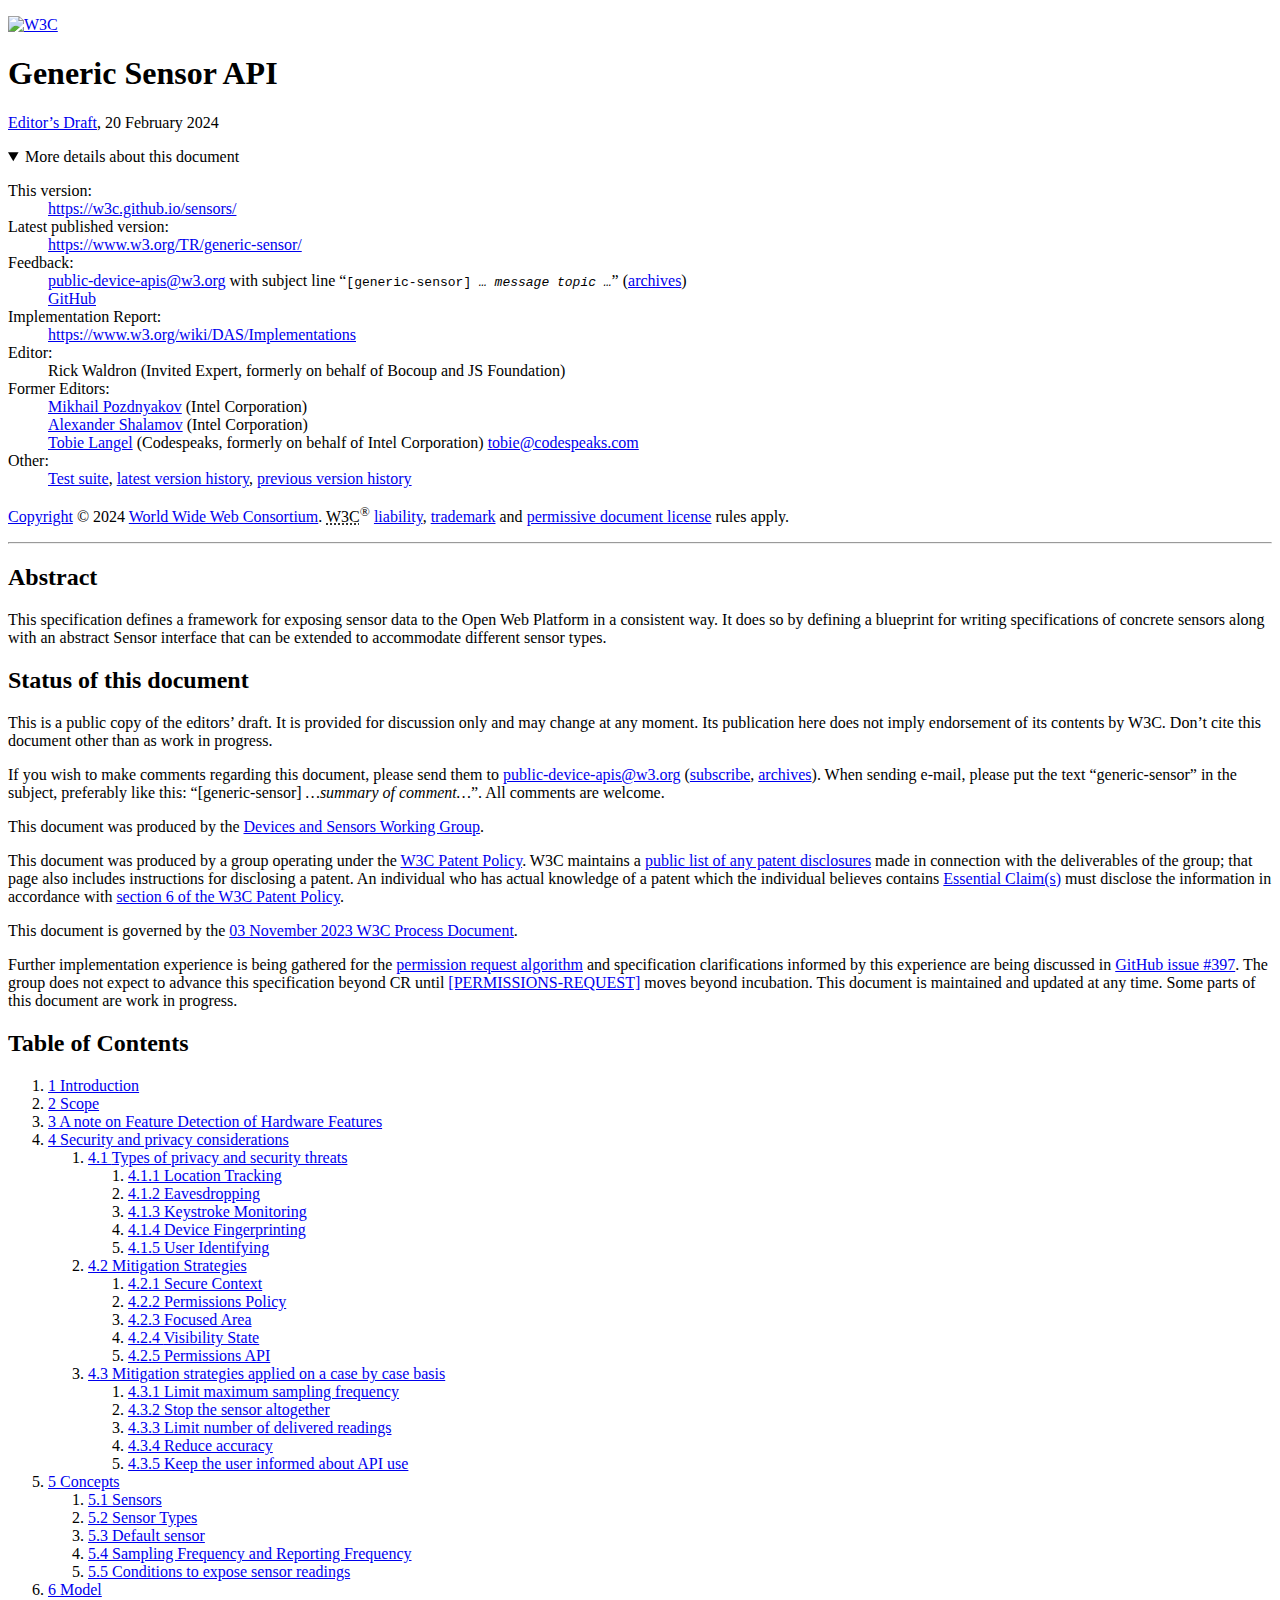
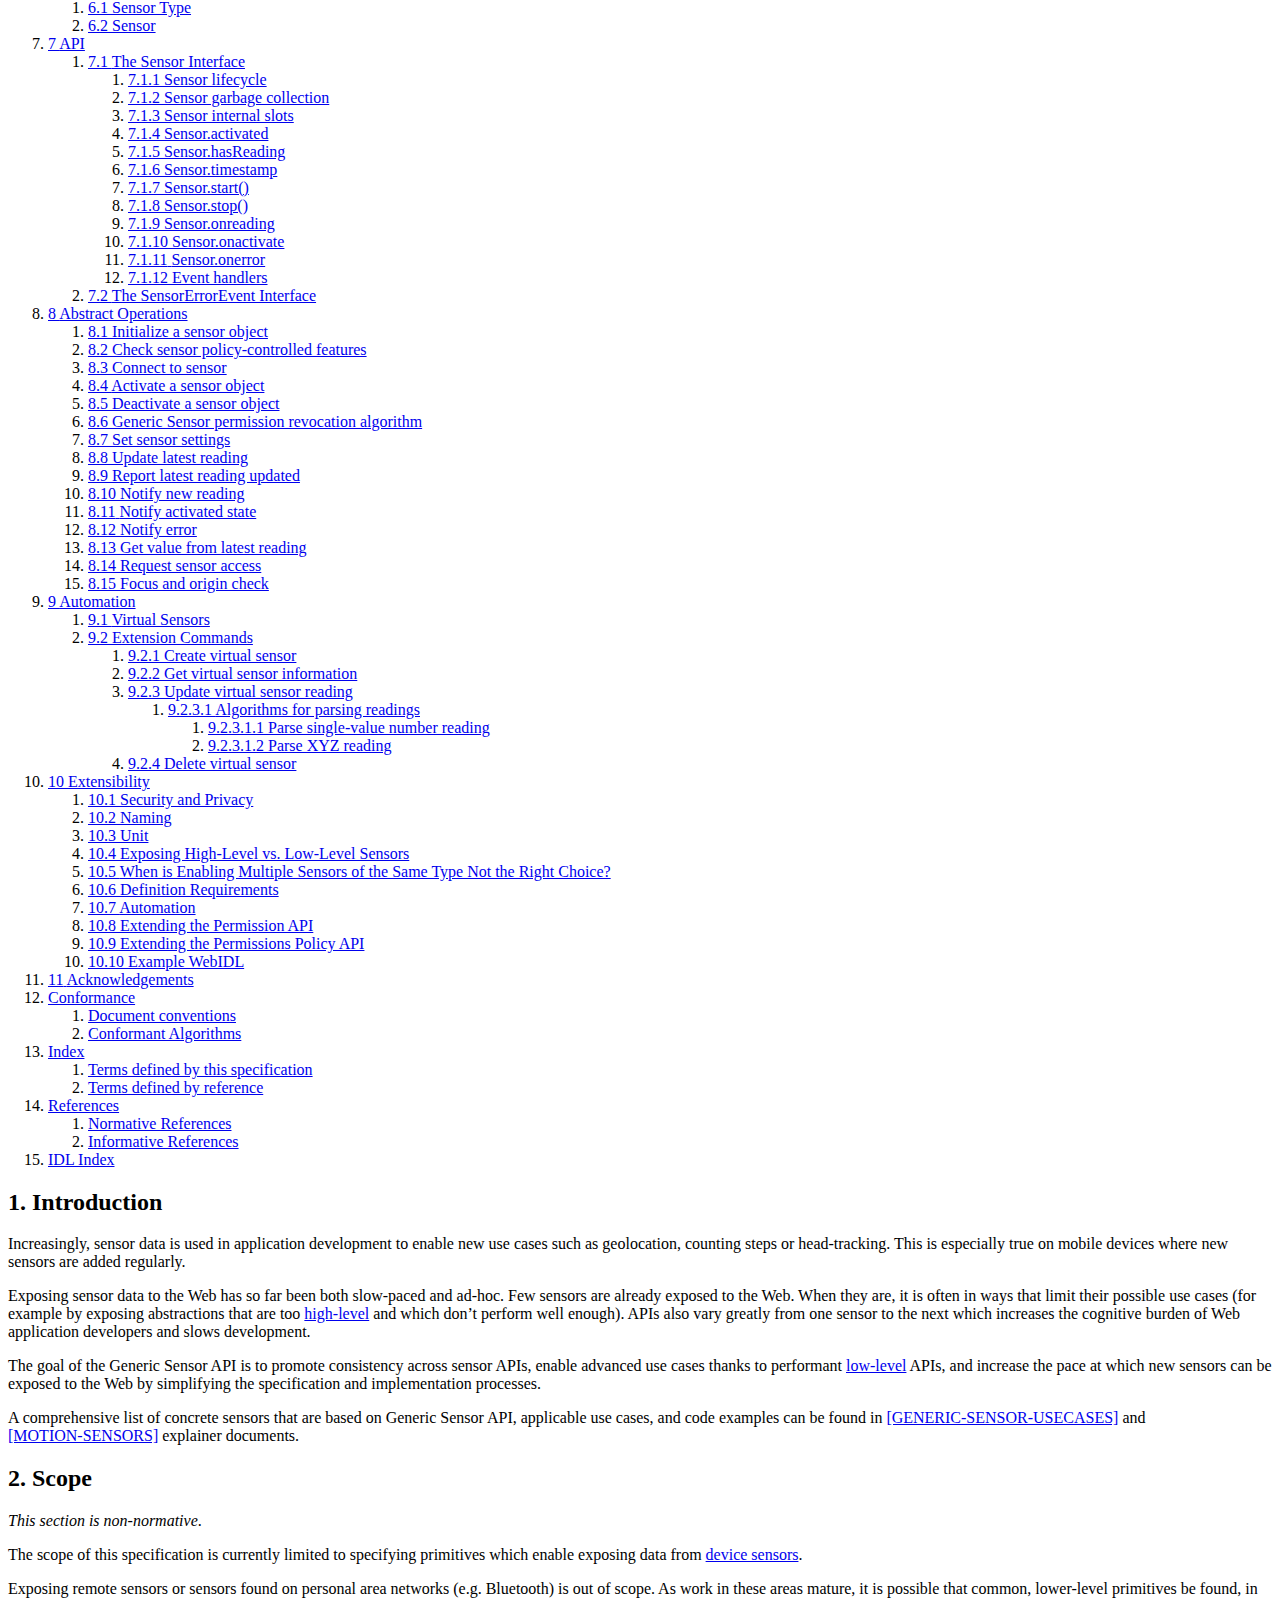
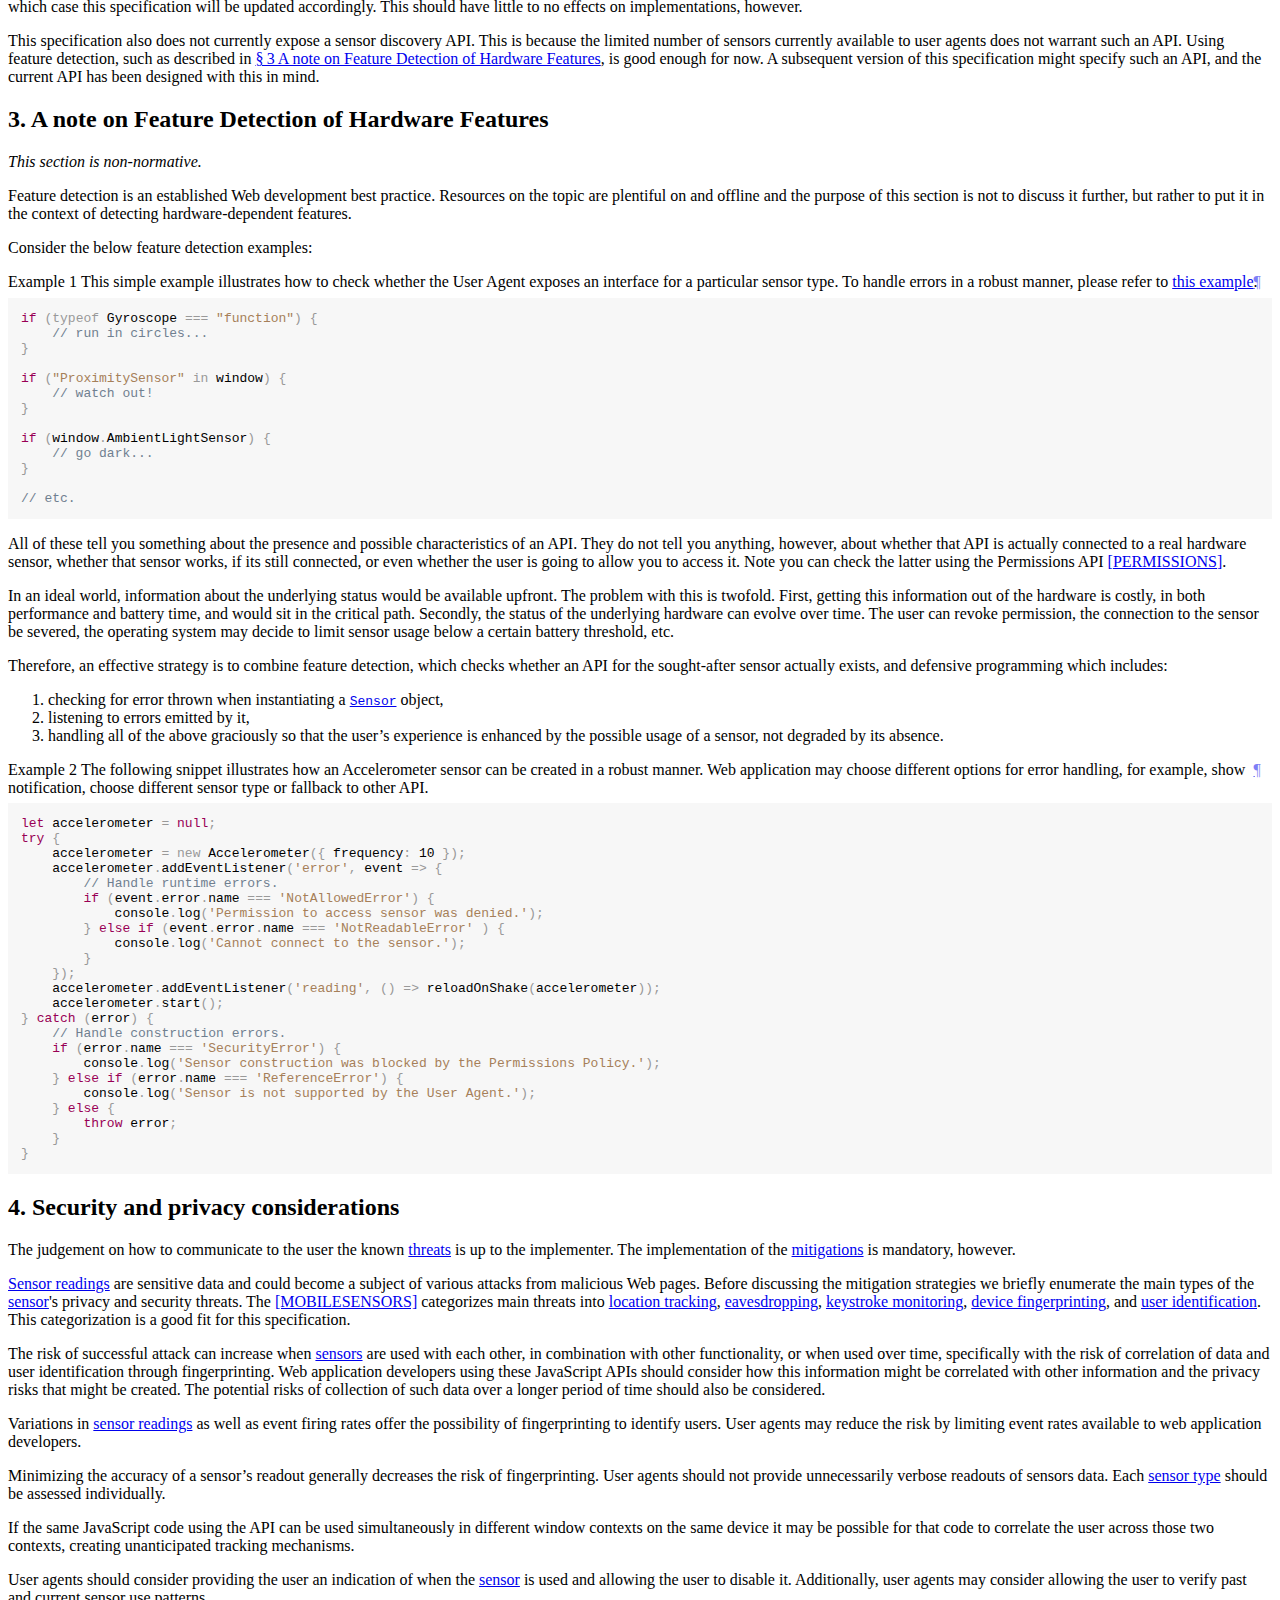
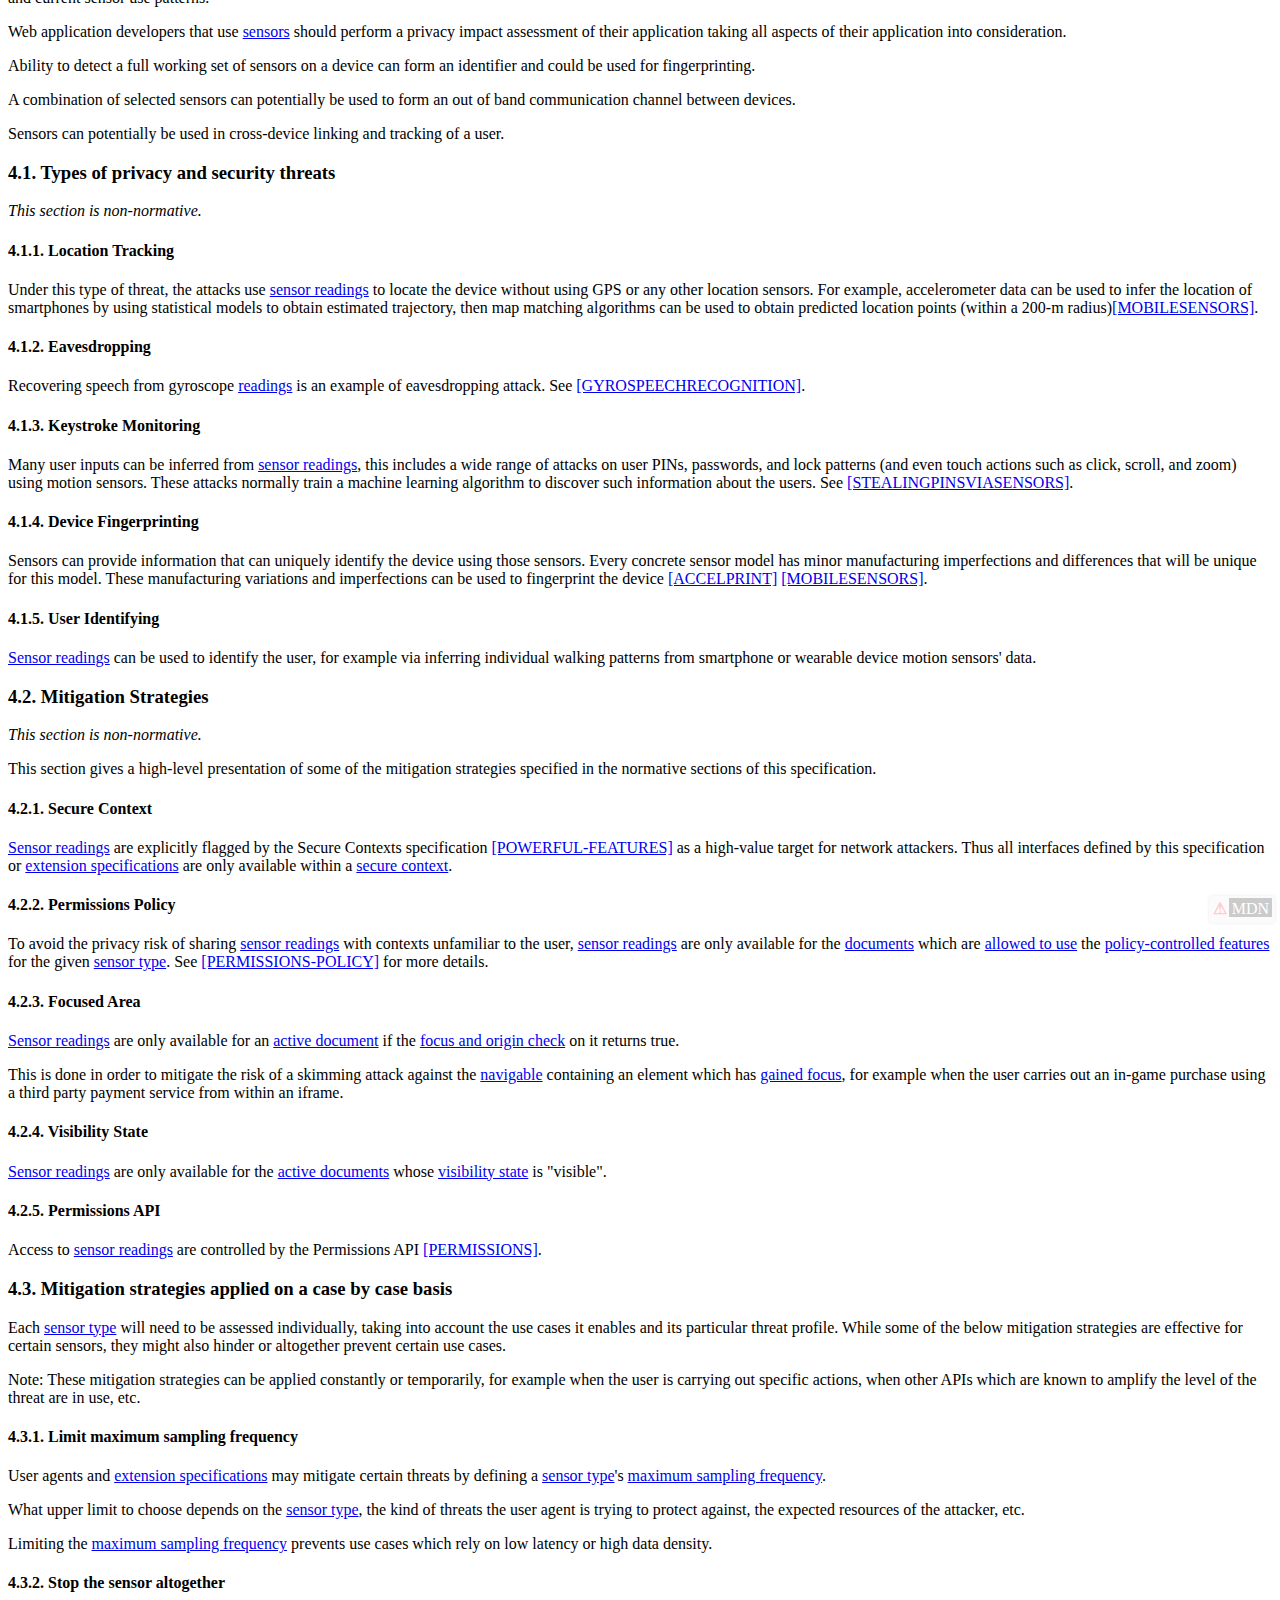
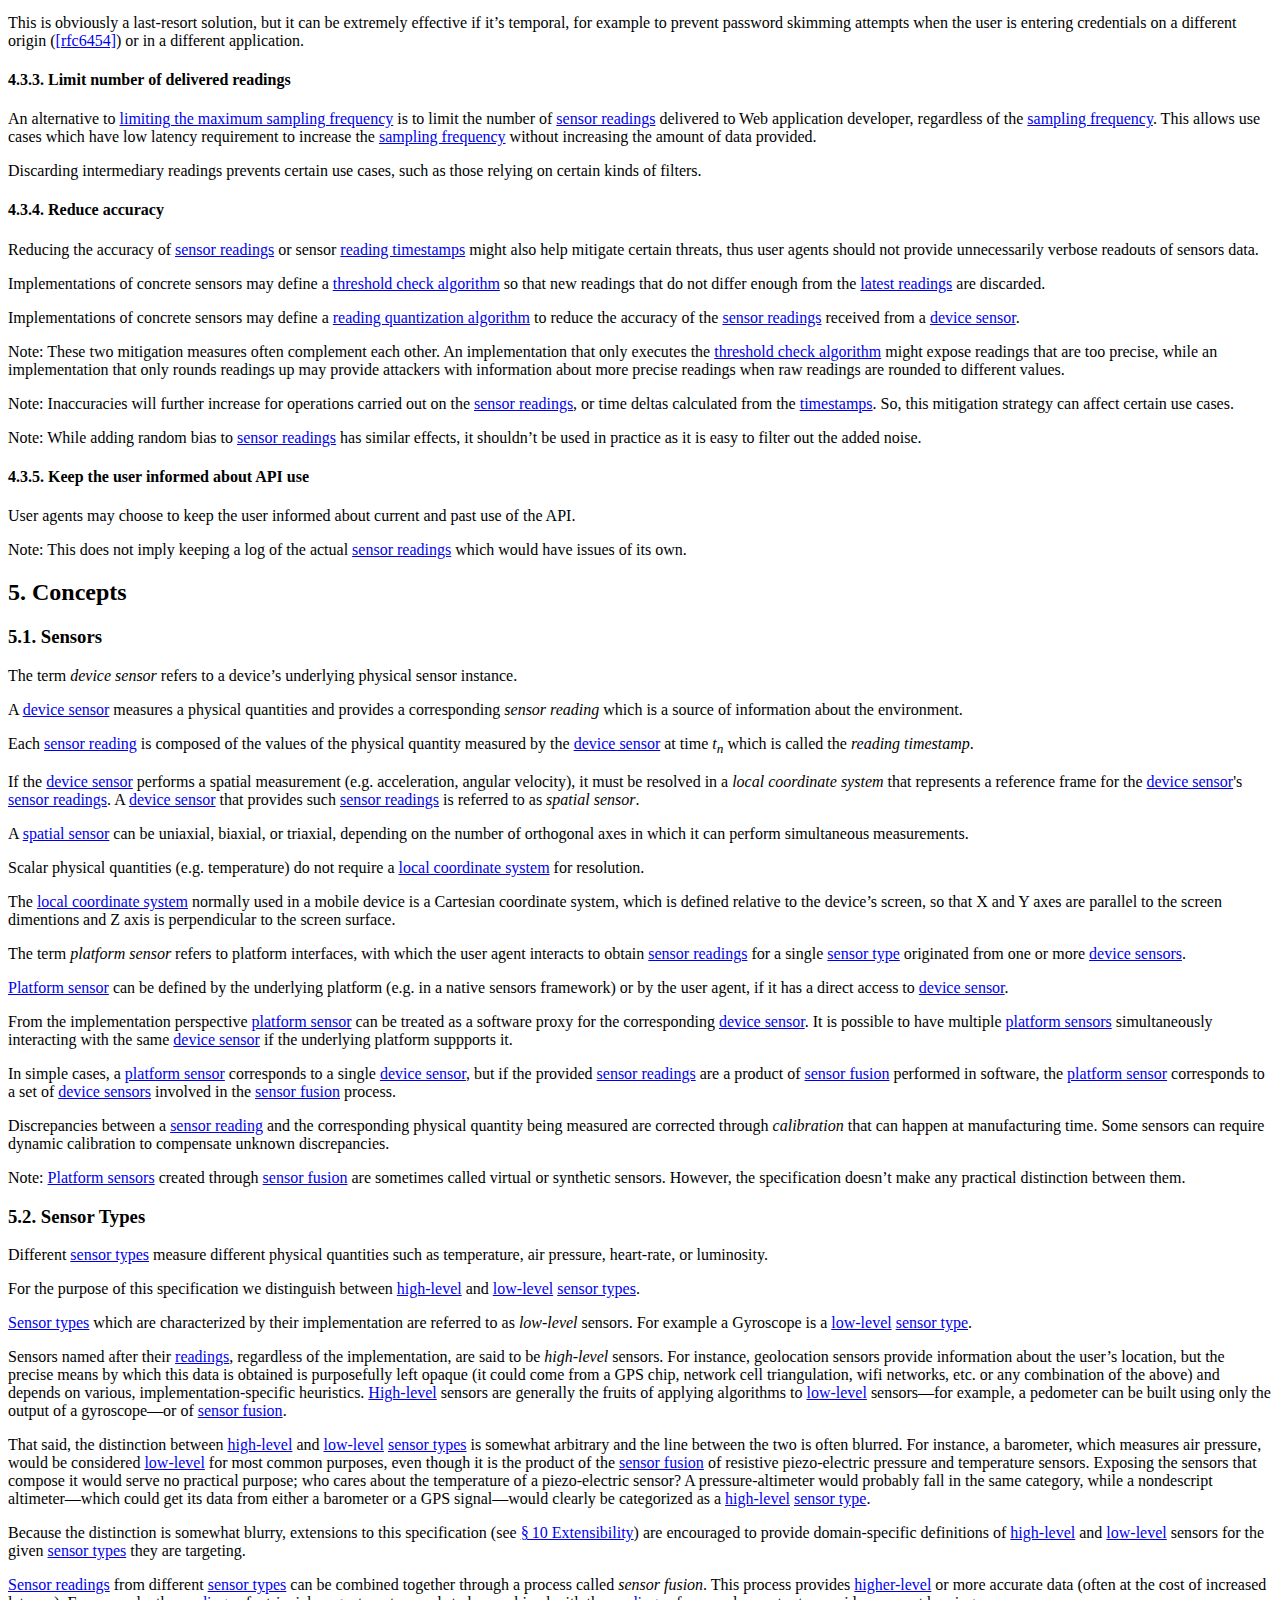
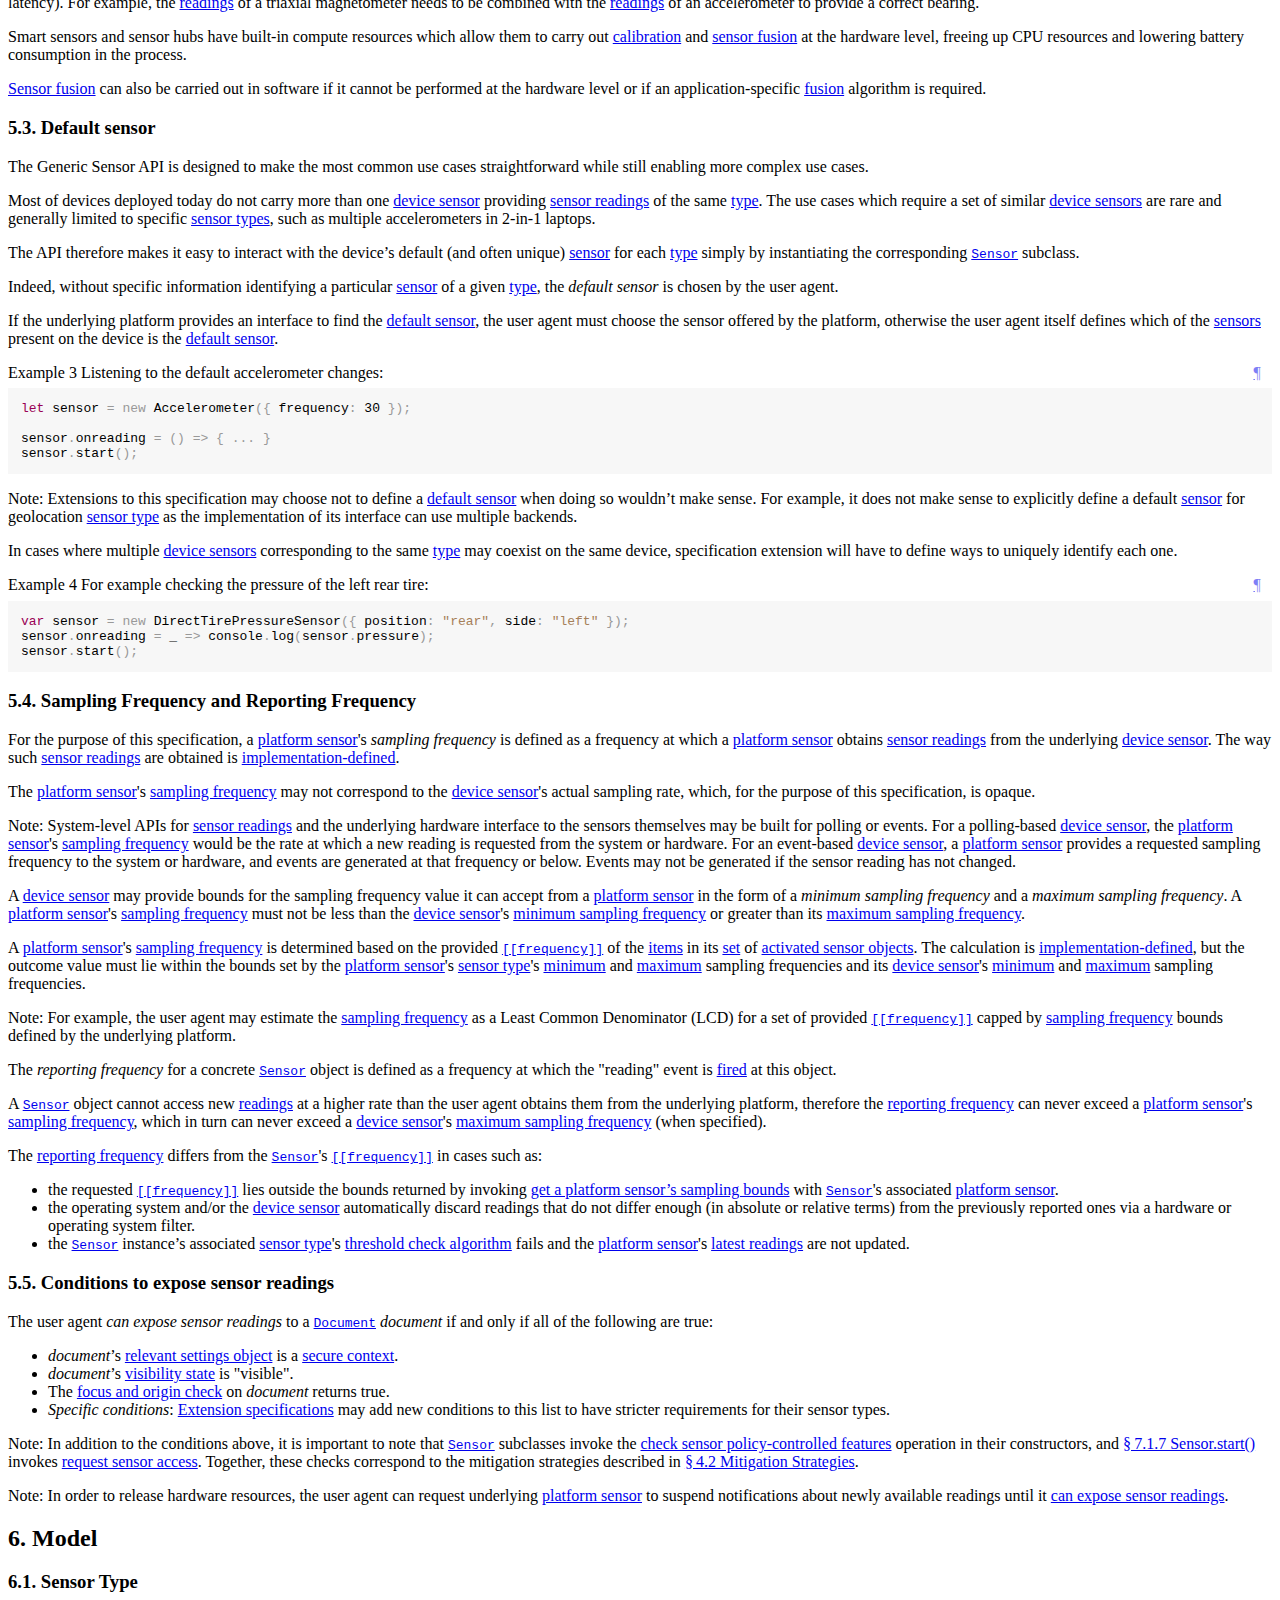
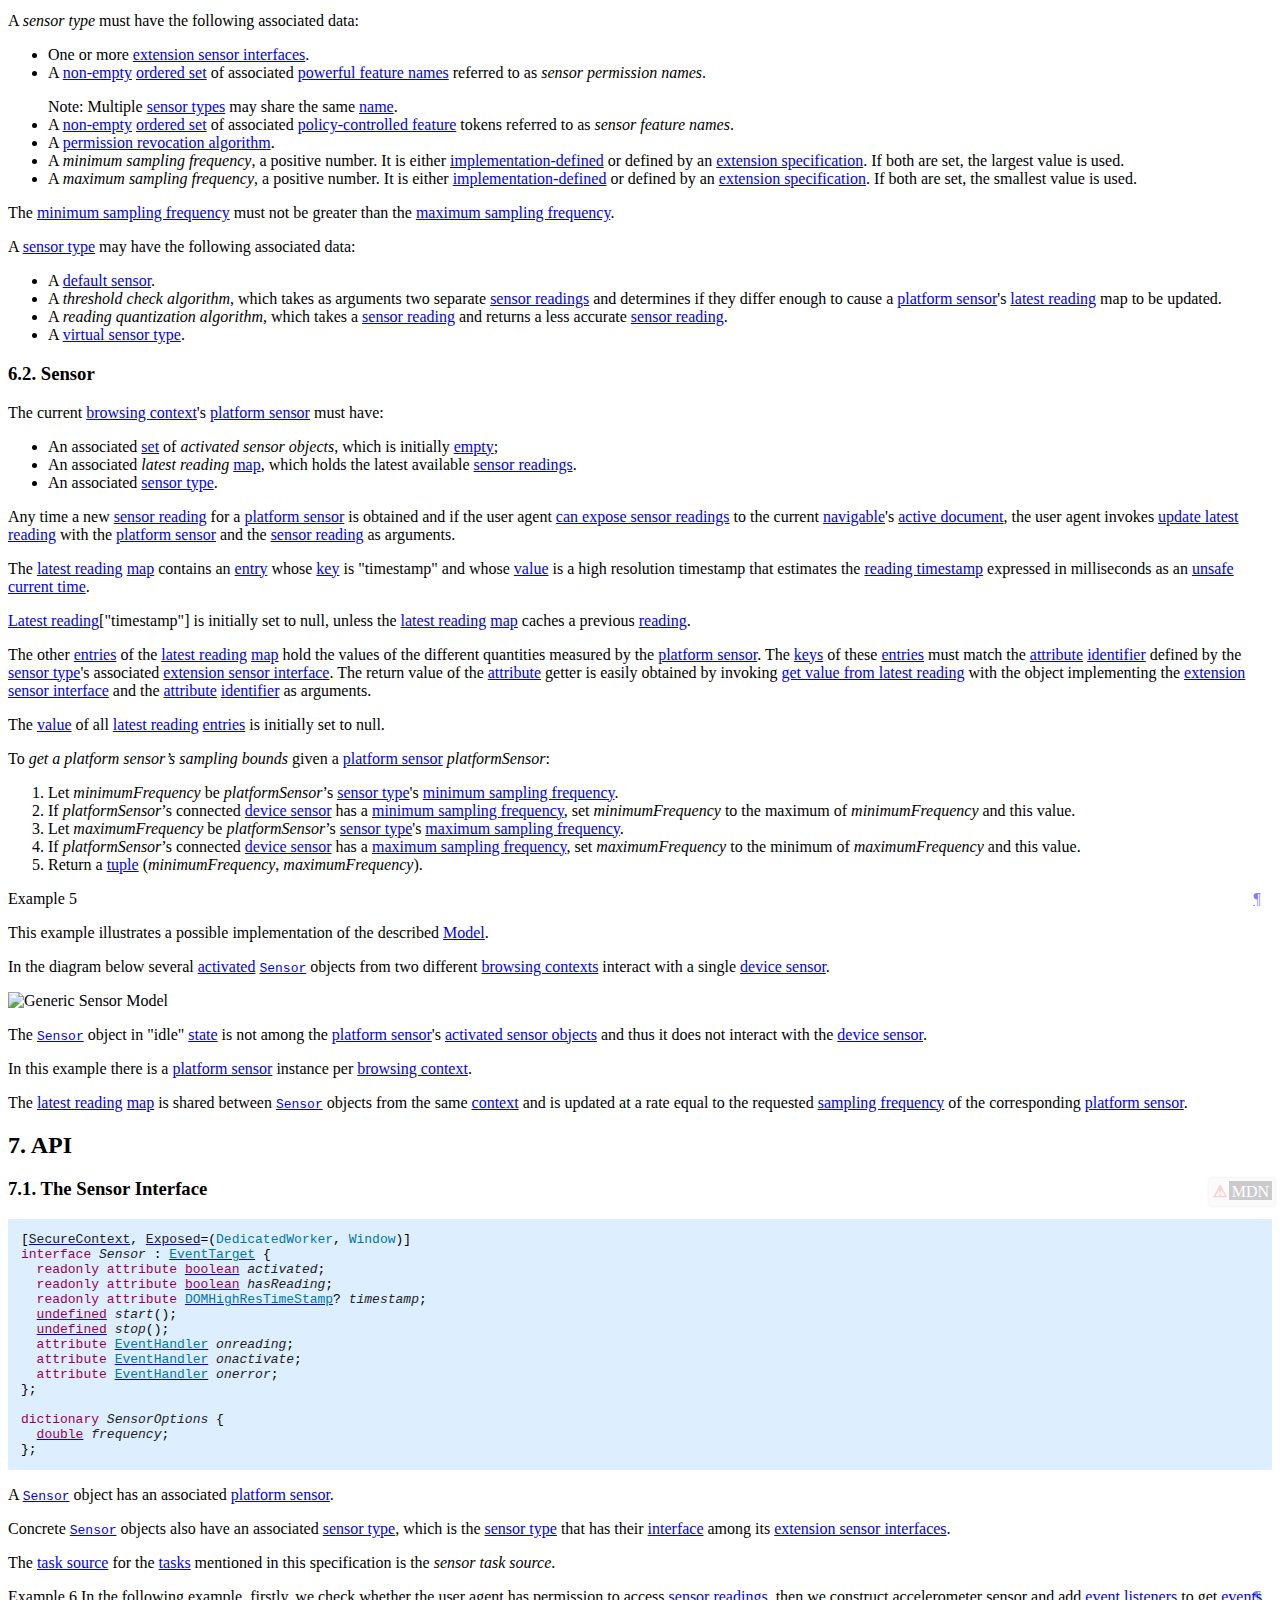
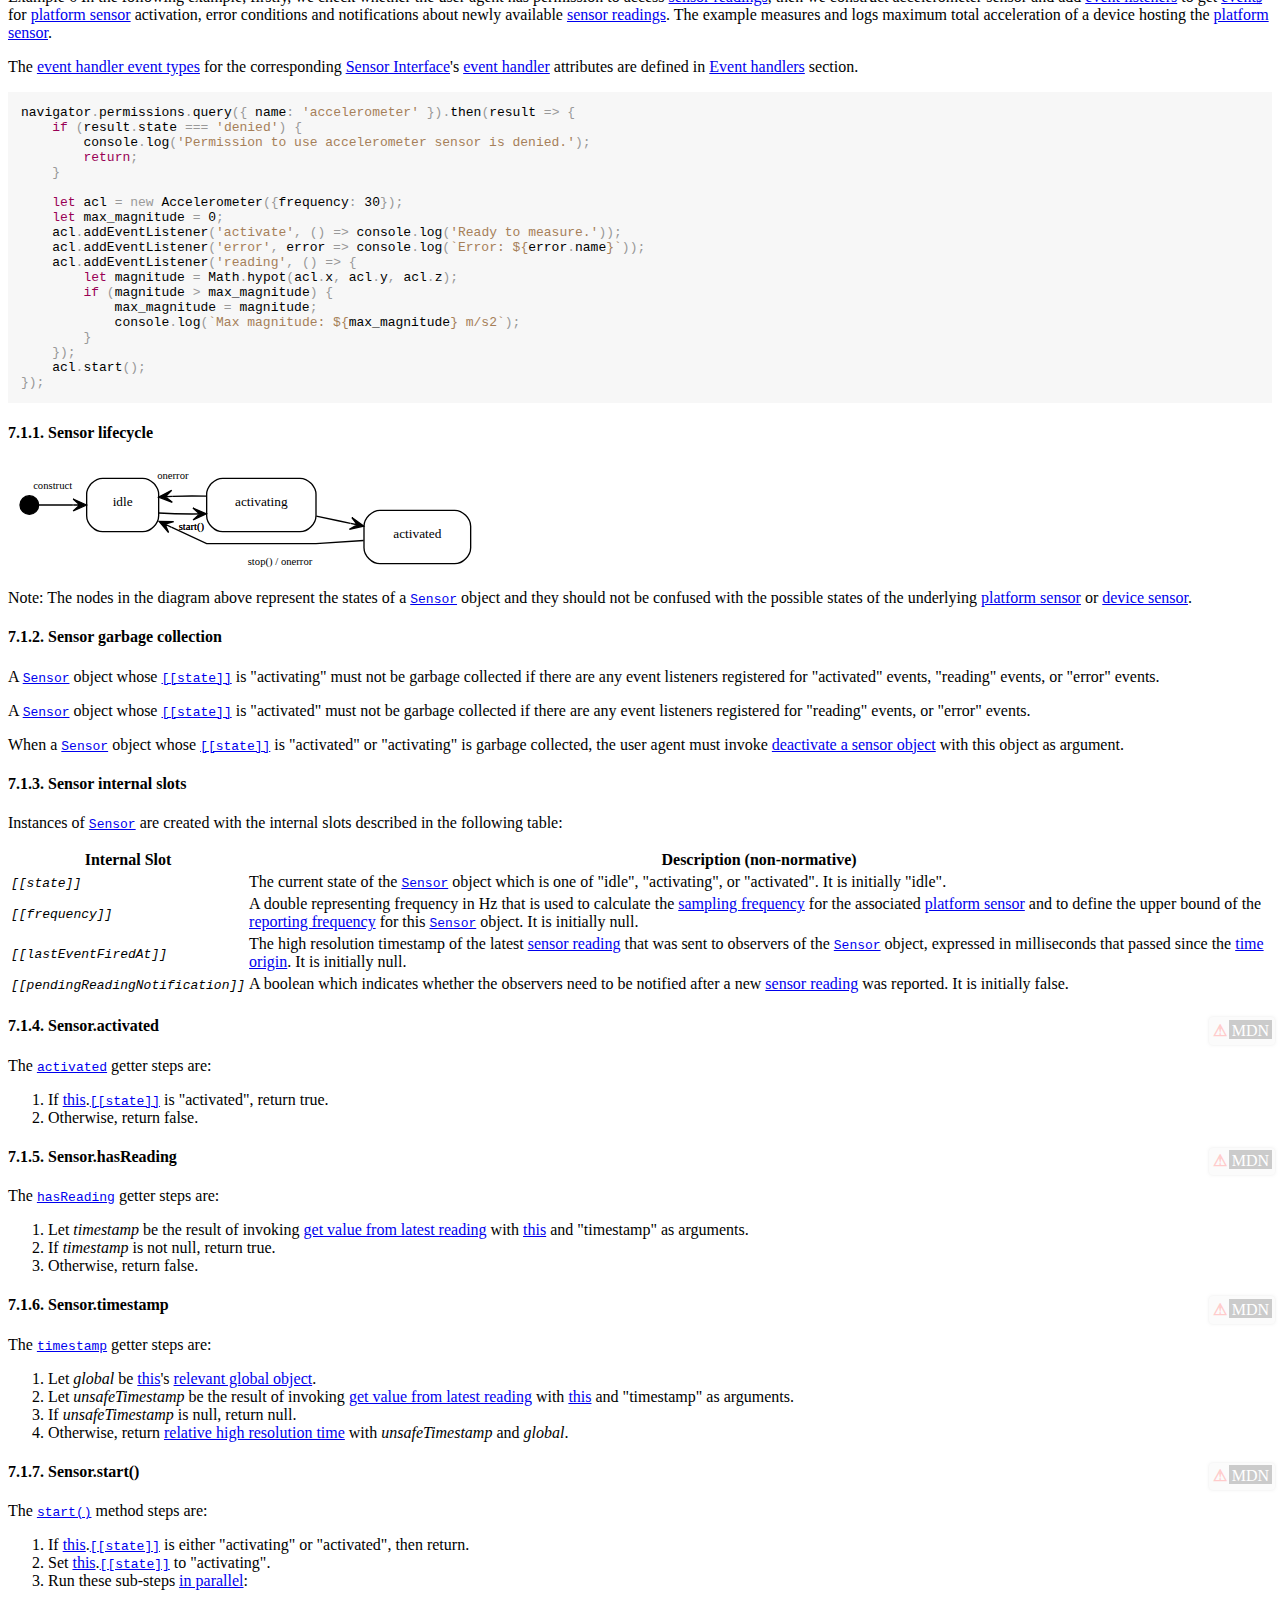
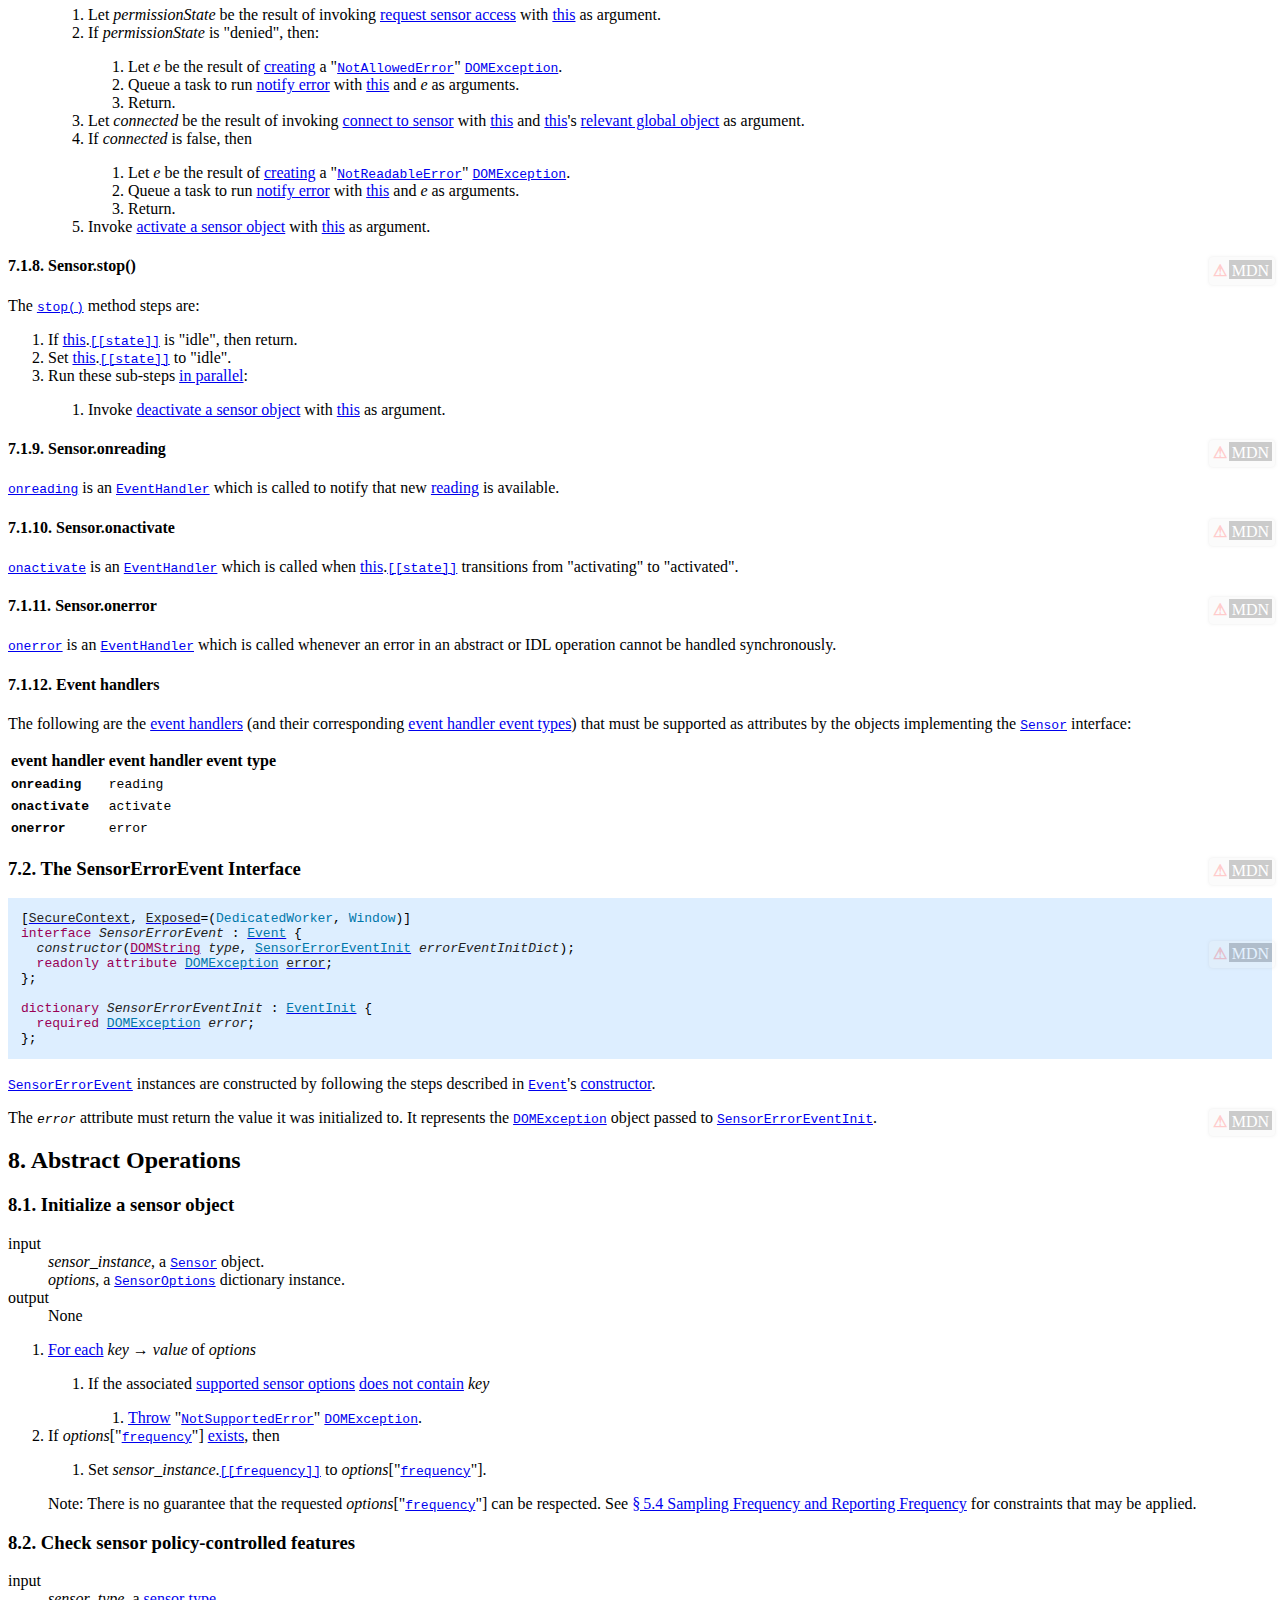
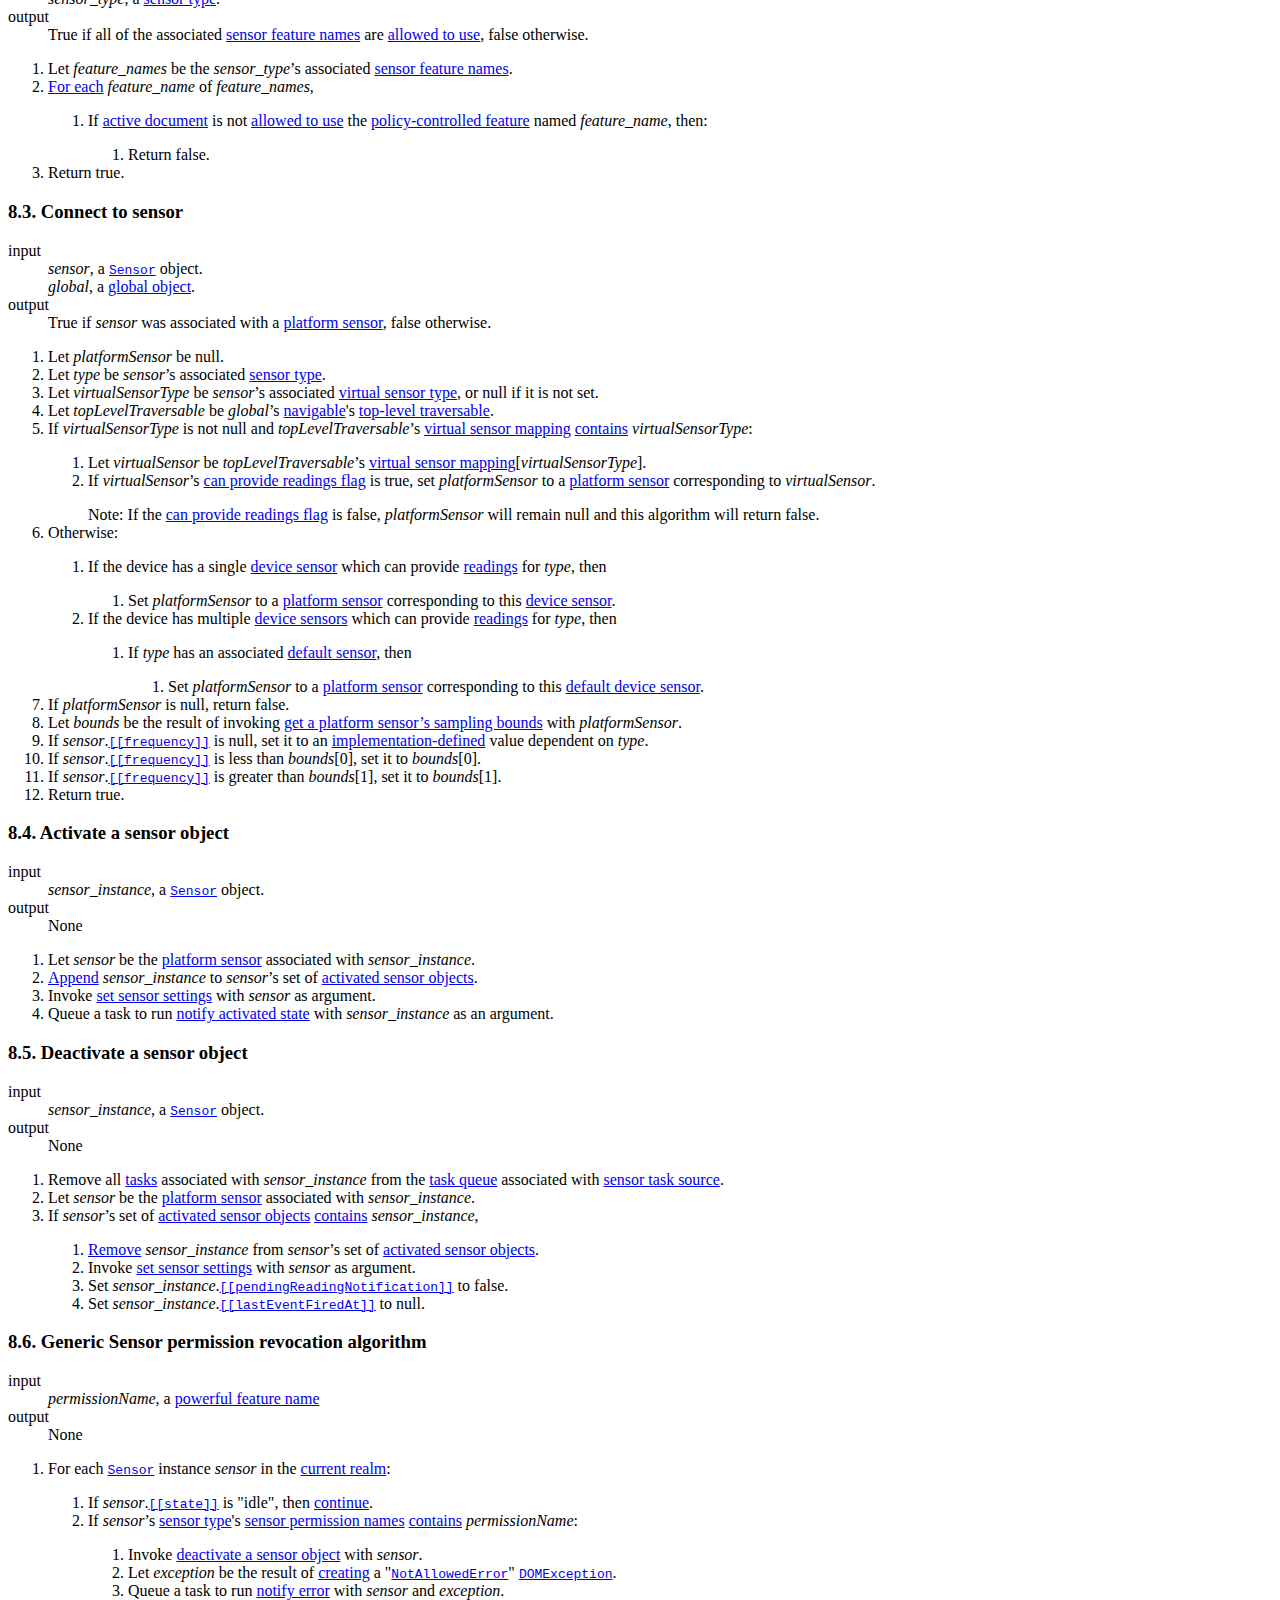
==== commit adee5a7d: "editorial: Fix requestedSamplingFrequency's description (#485)" ====
--- a/index.html
+++ b/index.html
@@ -7,7 +7,7 @@
   <link href="https://www.w3.org/StyleSheets/TR/2021/W3C-ED" rel="stylesheet">
   <meta content="Bikeshed version 82ce88815, updated Thu Sep 7 16:33:55 2023 -0700" name="generator">
   <link href="https://www.w3.org/TR/generic-sensor/" rel="canonical">
-  <meta content="738e124a8a54b2cf21127f914cecbcd61c35b4da" name="document-revision">
+  <meta content="aab0ee453a312ad09b7ce54a94cabf685f3c8c84" name="document-revision">
 <style>
     svg g.edge text {
         font-size: 8px;
@@ -911,7 +911,7 @@
   <div class="head">
    <p data-fill-with="logo"><a class="logo" href="https://www.w3.org/"> <img alt="W3C" height="48" src="https://www.w3.org/StyleSheets/TR/2021/logos/W3C" width="72"> </a> </p>
    <h1 class="p-name no-ref" id="title">Generic Sensor API</h1>
-   <p id="w3c-state"><a href="https://www.w3.org/standards/types#ED">Editor’s Draft</a>, <time class="dt-updated" datetime="2024-02-17">17 February 2024</time></p>
+   <p id="w3c-state"><a href="https://www.w3.org/standards/types#ED">Editor’s Draft</a>, <time class="dt-updated" datetime="2024-02-20">20 February 2024</time></p>
    <details open>
     <summary>More details about this document</summary>
     <div data-fill-with="spec-metadata">
@@ -2663,10 +2663,10 @@
      <tr>
       <td>"<code>requestedSamplingFrequency</code>"
       <td><code class="idl"><a data-link-type="idl" href="https://tc39.es/ecma262/multipage/numbers-and-dates.html#sec-number-objects" id="ref-for-sec-number-objects④">Number</a></code>
-      <td>The <a data-link-type="dfn" href="#virtual-sensor" id="ref-for-virtual-sensor①⑦">virtual sensor</a>'s <a data-link-type="dfn" href="#sampling-frequency" id="ref-for-sampling-frequency①④">sampling frequency</a>
+      <td>The <a data-link-type="dfn" href="#virtual-sensor" id="ref-for-virtual-sensor①⑦">virtual sensor</a>'s <a data-link-type="dfn" href="#virtual-sensor-requested-sampling-frequency" id="ref-for-virtual-sensor-requested-sampling-frequency③">requested sampling frequency</a>
    </table>
-   <p class="note" role="note"><span class="marker">Note:</span> See <a href="#concepts-sampling-and-reporting-frequencies">§ 5.4 Sampling Frequency and Reporting Frequency</a> for some constraints on <a data-link-type="dfn" href="#sampling-frequency" id="ref-for-sampling-frequency①⑤">sampling
-frequency</a> as well as the explanation about why a <a data-link-type="dfn" href="#virtual-sensor-requested-sampling-frequency" id="ref-for-virtual-sensor-requested-sampling-frequency③">requested sampling frequency</a> is an <a data-link-type="dfn" href="https://infra.spec.whatwg.org/#implementation-defined" id="ref-for-implementation-defined①①">implementation-defined</a> value in <a href="#virtual-sensors">§ 9.1 Virtual Sensors</a>. In general, it is only safe to
+   <p class="note" role="note"><span class="marker">Note:</span> See <a href="#concepts-sampling-and-reporting-frequencies">§ 5.4 Sampling Frequency and Reporting Frequency</a> for some constraints on <a data-link-type="dfn" href="#sampling-frequency" id="ref-for-sampling-frequency①④">sampling
+frequency</a> as well as the explanation about why a <a data-link-type="dfn" href="#virtual-sensor-requested-sampling-frequency" id="ref-for-virtual-sensor-requested-sampling-frequency④">requested sampling frequency</a> is an <a data-link-type="dfn" href="https://infra.spec.whatwg.org/#implementation-defined" id="ref-for-implementation-defined①①">implementation-defined</a> value in <a href="#virtual-sensors">§ 9.1 Virtual Sensors</a>. In general, it is only safe to
 assume that the value lies within the bounds set by the <a data-link-type="dfn" href="#virtual-sensor" id="ref-for-virtual-sensor①⑧">virtual sensor</a>'s <a data-link-type="dfn" href="#virtual-sensor-minimum-sampling-frequency" id="ref-for-virtual-sensor-minimum-sampling-frequency②">minimum sampling frequency</a> and <a data-link-type="dfn" href="#virtual-sensor-maximum-sampling-frequency" id="ref-for-virtual-sensor-maximum-sampling-frequency②">maximum sampling frequency</a>.</p>
    <div class="algorithm" data-algorithm="get virtual sensor information">
      The <a data-link-type="dfn" href="https://w3c.github.io/webdriver/#dfn-remote-end-steps" id="ref-for-dfn-remote-end-steps①">remote end steps</a> are: 
@@ -2682,7 +2682,7 @@
      <li data-md>
       <p>Let <var>info</var> be a new <code class="idl"><a data-link-type="idl" href="https://tc39.es/ecma262/multipage/fundamental-objects.html#sec-object-objects" id="ref-for-sec-object-objects②">Object</a></code>.</p>
      <li data-md>
-      <p>Invoke <a data-link-type="dfn" href="https://w3c.github.io/webdriver/#dfn-set-a-property" id="ref-for-dfn-set-a-property">set a property</a> on <var>info</var> with "<code>requestedSamplingFrequency</code>" and <var>virtualSensor</var>’s <a data-link-type="dfn" href="#virtual-sensor-requested-sampling-frequency" id="ref-for-virtual-sensor-requested-sampling-frequency④">requested sampling frequency</a>.</p>
+      <p>Invoke <a data-link-type="dfn" href="https://w3c.github.io/webdriver/#dfn-set-a-property" id="ref-for-dfn-set-a-property">set a property</a> on <var>info</var> with "<code>requestedSamplingFrequency</code>" and <var>virtualSensor</var>’s <a data-link-type="dfn" href="#virtual-sensor-requested-sampling-frequency" id="ref-for-virtual-sensor-requested-sampling-frequency⑤">requested sampling frequency</a>.</p>
      <li data-md>
       <p>Return <a data-link-type="dfn" href="https://w3c.github.io/webdriver/#dfn-success" id="ref-for-dfn-success③">success</a> with data <var>info</var>.</p>
     </ol>
@@ -2996,7 +2996,7 @@
 magnetic field. In contrast, relative orientation sensor does not expose such information, thus,
 it does not need to <a data-link-type="dfn" href="https://w3c.github.io/permissions/#dfn-request-permission-to-use" id="ref-for-dfn-request-permission-to-use③">request permission to use</a> magnetometer.</p>
    <p><code class="idl"><a data-link-type="idl" href="https://w3c.github.io/permissions/#dom-permissiondescriptor" id="ref-for-dom-permissiondescriptor①">Permission descriptors</a></code> can also be used to set maximum allowed limits
-for accuracy or <a data-link-type="dfn" href="#sampling-frequency" id="ref-for-sampling-frequency①⑥">sampling frequency</a>. An example for a possible extension of the Permission API
+for accuracy or <a data-link-type="dfn" href="#sampling-frequency" id="ref-for-sampling-frequency①⑤">sampling frequency</a>. An example for a possible extension of the Permission API
 for accelerometer sensor is given below.</p>
 <pre class="example highlight" id="example-88a9149d"><a class="self-link" href="#example-88a9149d"></a><c- b>dictionary</c-> <c- g>AccelerometerPermissionDescriptor</c-> : <c- n>PermissionDescriptor</c-> {
     <c- b>boolean</c-> <c- g>highAccuracy</c-> = <c- b>false</c->;
@@ -4350,7 +4350,7 @@
 window.dfnpanelData['high-level'] = {"dfnID": "high-level", "url": "#high-level", "dfnText": "high-level", "refSections": [{"refs": [{"id": "ref-for-high-level"}], "title": "1. Introduction"}, {"refs": [{"id": "ref-for-high-level\u2460"}, {"id": "ref-for-high-level\u2461"}, {"id": "ref-for-high-level\u2462"}, {"id": "ref-for-high-level\u2463"}, {"id": "ref-for-high-level\u2464"}, {"id": "ref-for-high-level\u2465"}], "title": "5.2. Sensor Types"}, {"refs": [{"id": "ref-for-high-level\u2466"}], "title": "10. Extensibility"}, {"refs": [{"id": "ref-for-high-level\u2467"}], "title": "10.2. Naming"}, {"refs": [{"id": "ref-for-high-level\u2468"}, {"id": "ref-for-high-level\u2460\u24ea"}, {"id": "ref-for-high-level\u2460\u2460"}], "title": "10.4. Exposing High-Level vs. Low-Level Sensors"}], "external": false};
 window.dfnpanelData['sensor-fusion'] = {"dfnID": "sensor-fusion", "url": "#sensor-fusion", "dfnText": "sensor fusion", "refSections": [{"refs": [{"id": "ref-for-sensor-fusion"}, {"id": "ref-for-sensor-fusion\u2460"}, {"id": "ref-for-sensor-fusion\u2461"}], "title": "5.1. Sensors"}, {"refs": [{"id": "ref-for-sensor-fusion\u2462"}, {"id": "ref-for-sensor-fusion\u2463"}, {"id": "ref-for-sensor-fusion\u2464"}, {"id": "ref-for-sensor-fusion\u2465"}, {"id": "ref-for-sensor-fusion\u2466"}], "title": "5.2. Sensor Types"}, {"refs": [{"id": "ref-for-sensor-fusion\u2467"}], "title": "10.6. Definition Requirements"}, {"refs": [{"id": "ref-for-sensor-fusion\u2468"}], "title": "10.8. Extending the Permission API"}, {"refs": [{"id": "ref-for-sensor-fusion\u2460\u24ea"}, {"id": "ref-for-sensor-fusion\u2460\u2460"}], "title": "10.9. Extending the Permissions Policy API"}], "external": false};
 window.dfnpanelData['default-sensor'] = {"dfnID": "default-sensor", "url": "#default-sensor", "dfnText": "default sensor", "refSections": [{"refs": [{"id": "ref-for-default-sensor"}, {"id": "ref-for-default-sensor\u2460"}, {"id": "ref-for-default-sensor\u2461"}], "title": "5.3. Default sensor"}, {"refs": [{"id": "ref-for-default-sensor\u2462"}], "title": "6.1. Sensor Type"}, {"refs": [{"id": "ref-for-default-sensor\u2463"}, {"id": "ref-for-default-sensor\u2464"}], "title": "8.3. Connect to sensor"}, {"refs": [{"id": "ref-for-default-sensor\u2465"}, {"id": "ref-for-default-sensor\u2466"}, {"id": "ref-for-default-sensor\u2467"}], "title": "10.6. Definition Requirements"}], "external": false};
-window.dfnpanelData['sampling-frequency'] = {"dfnID": "sampling-frequency", "url": "#sampling-frequency", "dfnText": "sampling frequency", "refSections": [{"refs": [{"id": "ref-for-sampling-frequency"}, {"id": "ref-for-sampling-frequency\u2460"}], "title": "4.3.3. Limit number of delivered readings"}, {"refs": [{"id": "ref-for-sampling-frequency\u2461"}, {"id": "ref-for-sampling-frequency\u2462"}, {"id": "ref-for-sampling-frequency\u2463"}, {"id": "ref-for-sampling-frequency\u2464"}, {"id": "ref-for-sampling-frequency\u2465"}, {"id": "ref-for-sampling-frequency\u2466"}, {"id": "ref-for-sampling-frequency\u2467"}], "title": "5.4. Sampling Frequency and Reporting Frequency"}, {"refs": [{"id": "ref-for-sampling-frequency\u2468"}], "title": "6.2. Sensor"}, {"refs": [{"id": "ref-for-sampling-frequency\u2460\u24ea"}], "title": "7.1.3. Sensor internal slots"}, {"refs": [{"id": "ref-for-sampling-frequency\u2460\u2460"}, {"id": "ref-for-sampling-frequency\u2460\u2461"}, {"id": "ref-for-sampling-frequency\u2460\u2462"}], "title": "8.7. Set sensor settings"}, {"refs": [{"id": "ref-for-sampling-frequency\u2460\u2463"}, {"id": "ref-for-sampling-frequency\u2460\u2464"}], "title": "9.2.2. Get virtual sensor information"}, {"refs": [{"id": "ref-for-sampling-frequency\u2460\u2465"}], "title": "10.8. Extending the Permission API"}], "external": false};
+window.dfnpanelData['sampling-frequency'] = {"dfnID": "sampling-frequency", "url": "#sampling-frequency", "dfnText": "sampling frequency", "refSections": [{"refs": [{"id": "ref-for-sampling-frequency"}, {"id": "ref-for-sampling-frequency\u2460"}], "title": "4.3.3. Limit number of delivered readings"}, {"refs": [{"id": "ref-for-sampling-frequency\u2461"}, {"id": "ref-for-sampling-frequency\u2462"}, {"id": "ref-for-sampling-frequency\u2463"}, {"id": "ref-for-sampling-frequency\u2464"}, {"id": "ref-for-sampling-frequency\u2465"}, {"id": "ref-for-sampling-frequency\u2466"}, {"id": "ref-for-sampling-frequency\u2467"}], "title": "5.4. Sampling Frequency and Reporting Frequency"}, {"refs": [{"id": "ref-for-sampling-frequency\u2468"}], "title": "6.2. Sensor"}, {"refs": [{"id": "ref-for-sampling-frequency\u2460\u24ea"}], "title": "7.1.3. Sensor internal slots"}, {"refs": [{"id": "ref-for-sampling-frequency\u2460\u2460"}, {"id": "ref-for-sampling-frequency\u2460\u2461"}, {"id": "ref-for-sampling-frequency\u2460\u2462"}], "title": "8.7. Set sensor settings"}, {"refs": [{"id": "ref-for-sampling-frequency\u2460\u2463"}], "title": "9.2.2. Get virtual sensor information"}, {"refs": [{"id": "ref-for-sampling-frequency\u2460\u2464"}], "title": "10.8. Extending the Permission API"}], "external": false};
 window.dfnpanelData['device-sensor-minimum-sampling-frequency'] = {"dfnID": "device-sensor-minimum-sampling-frequency", "url": "#device-sensor-minimum-sampling-frequency", "dfnText": "minimum sampling frequency", "refSections": [{"refs": [{"id": "ref-for-device-sensor-minimum-sampling-frequency"}, {"id": "ref-for-device-sensor-minimum-sampling-frequency\u2460"}], "title": "5.4. Sampling Frequency and Reporting Frequency"}, {"refs": [{"id": "ref-for-device-sensor-minimum-sampling-frequency\u2461"}], "title": "6.2. Sensor"}, {"refs": [{"id": "ref-for-device-sensor-minimum-sampling-frequency\u2462"}], "title": "9.1. Virtual Sensors"}], "external": false};
 window.dfnpanelData['device-sensor-maximum-sampling-frequency'] = {"dfnID": "device-sensor-maximum-sampling-frequency", "url": "#device-sensor-maximum-sampling-frequency", "dfnText": "maximum sampling frequency", "refSections": [{"refs": [{"id": "ref-for-device-sensor-maximum-sampling-frequency"}, {"id": "ref-for-device-sensor-maximum-sampling-frequency\u2460"}, {"id": "ref-for-device-sensor-maximum-sampling-frequency\u2461"}], "title": "5.4. Sampling Frequency and Reporting Frequency"}, {"refs": [{"id": "ref-for-device-sensor-maximum-sampling-frequency\u2462"}], "title": "6.2. Sensor"}, {"refs": [{"id": "ref-for-device-sensor-maximum-sampling-frequency\u2463"}], "title": "9.1. Virtual Sensors"}], "external": false};
 window.dfnpanelData['reporting-frequency'] = {"dfnID": "reporting-frequency", "url": "#reporting-frequency", "dfnText": "reporting frequency", "refSections": [{"refs": [{"id": "ref-for-reporting-frequency"}, {"id": "ref-for-reporting-frequency\u2460"}], "title": "5.4. Sampling Frequency and Reporting Frequency"}, {"refs": [{"id": "ref-for-reporting-frequency\u2461"}], "title": "7.1.3. Sensor internal slots"}], "external": false};
@@ -4401,7 +4401,7 @@
 window.dfnpanelData['focus-and-origin-check'] = {"dfnID": "focus-and-origin-check", "url": "#focus-and-origin-check", "dfnText": "8.15. Focus and origin check", "refSections": [{"refs": [{"id": "ref-for-focus-and-origin-check"}], "title": "4.2.3. Focused Area"}, {"refs": [{"id": "ref-for-focus-and-origin-check\u2460"}], "title": "5.5. Conditions to expose sensor readings"}, {"refs": [{"id": "ref-for-focus-and-origin-check"}], "title": "8.15. Focus and origin check"}], "external": false};
 window.dfnpanelData['virtual-sensor'] = {"dfnID": "virtual-sensor", "url": "#virtual-sensor", "dfnText": "virtual sensor", "refSections": [{"refs": [{"id": "ref-for-virtual-sensor"}, {"id": "ref-for-virtual-sensor\u2460"}], "title": "9. Automation"}, {"refs": [{"id": "ref-for-virtual-sensor\u2461"}, {"id": "ref-for-virtual-sensor\u2462"}, {"id": "ref-for-virtual-sensor\u2463"}, {"id": "ref-for-virtual-sensor\u2464"}, {"id": "ref-for-virtual-sensor\u2465"}, {"id": "ref-for-virtual-sensor\u2466"}, {"id": "ref-for-virtual-sensor\u2467"}, {"id": "ref-for-virtual-sensor\u2468"}, {"id": "ref-for-virtual-sensor\u2460\u24ea"}], "title": "9.1. Virtual Sensors"}, {"refs": [{"id": "ref-for-virtual-sensor\u2460\u2460"}, {"id": "ref-for-virtual-sensor\u2460\u2461"}, {"id": "ref-for-virtual-sensor\u2460\u2462"}, {"id": "ref-for-virtual-sensor\u2460\u2463"}, {"id": "ref-for-virtual-sensor\u2460\u2464"}], "title": "9.2.1. Create virtual sensor"}, {"refs": [{"id": "ref-for-virtual-sensor\u2460\u2465"}, {"id": "ref-for-virtual-sensor\u2460\u2466"}, {"id": "ref-for-virtual-sensor\u2460\u2467"}], "title": "9.2.2. Get virtual sensor information"}, {"refs": [{"id": "ref-for-virtual-sensor\u2460\u2468"}], "title": "9.2.3. Update virtual sensor reading"}, {"refs": [{"id": "ref-for-virtual-sensor\u2461\u24ea"}], "title": "9.2.4. Delete virtual sensor"}], "external": false};
 window.dfnpanelData['virtual-sensor-can-provide-readings-flag'] = {"dfnID": "virtual-sensor-can-provide-readings-flag", "url": "#virtual-sensor-can-provide-readings-flag", "dfnText": "can provide readings flag", "refSections": [{"refs": [{"id": "ref-for-virtual-sensor-can-provide-readings-flag"}, {"id": "ref-for-virtual-sensor-can-provide-readings-flag\u2460"}], "title": "8.3. Connect to sensor"}, {"refs": [{"id": "ref-for-virtual-sensor-can-provide-readings-flag\u2461"}], "title": "9.2.1. Create virtual sensor"}], "external": false};
-window.dfnpanelData['virtual-sensor-requested-sampling-frequency'] = {"dfnID": "virtual-sensor-requested-sampling-frequency", "url": "#virtual-sensor-requested-sampling-frequency", "dfnText": "requested sampling frequency", "refSections": [{"refs": [{"id": "ref-for-virtual-sensor-requested-sampling-frequency"}, {"id": "ref-for-virtual-sensor-requested-sampling-frequency\u2460"}, {"id": "ref-for-virtual-sensor-requested-sampling-frequency\u2461"}], "title": "9.1. Virtual Sensors"}, {"refs": [{"id": "ref-for-virtual-sensor-requested-sampling-frequency\u2462"}, {"id": "ref-for-virtual-sensor-requested-sampling-frequency\u2463"}], "title": "9.2.2. Get virtual sensor information"}], "external": false};
+window.dfnpanelData['virtual-sensor-requested-sampling-frequency'] = {"dfnID": "virtual-sensor-requested-sampling-frequency", "url": "#virtual-sensor-requested-sampling-frequency", "dfnText": "requested sampling frequency", "refSections": [{"refs": [{"id": "ref-for-virtual-sensor-requested-sampling-frequency"}, {"id": "ref-for-virtual-sensor-requested-sampling-frequency\u2460"}, {"id": "ref-for-virtual-sensor-requested-sampling-frequency\u2461"}], "title": "9.1. Virtual Sensors"}, {"refs": [{"id": "ref-for-virtual-sensor-requested-sampling-frequency\u2462"}, {"id": "ref-for-virtual-sensor-requested-sampling-frequency\u2463"}, {"id": "ref-for-virtual-sensor-requested-sampling-frequency\u2464"}], "title": "9.2.2. Get virtual sensor information"}], "external": false};
 window.dfnpanelData['virtual-sensor-minimum-sampling-frequency'] = {"dfnID": "virtual-sensor-minimum-sampling-frequency", "url": "#virtual-sensor-minimum-sampling-frequency", "dfnText": "minimum sampling frequency", "refSections": [{"refs": [{"id": "ref-for-virtual-sensor-minimum-sampling-frequency"}], "title": "9.1. Virtual Sensors"}, {"refs": [{"id": "ref-for-virtual-sensor-minimum-sampling-frequency\u2460"}], "title": "9.2.1. Create virtual sensor"}, {"refs": [{"id": "ref-for-virtual-sensor-minimum-sampling-frequency\u2461"}], "title": "9.2.2. Get virtual sensor information"}], "external": false};
 window.dfnpanelData['virtual-sensor-maximum-sampling-frequency'] = {"dfnID": "virtual-sensor-maximum-sampling-frequency", "url": "#virtual-sensor-maximum-sampling-frequency", "dfnText": "maximum sampling frequency", "refSections": [{"refs": [{"id": "ref-for-virtual-sensor-maximum-sampling-frequency"}], "title": "9.1. Virtual Sensors"}, {"refs": [{"id": "ref-for-virtual-sensor-maximum-sampling-frequency\u2460"}], "title": "9.2.1. Create virtual sensor"}, {"refs": [{"id": "ref-for-virtual-sensor-maximum-sampling-frequency\u2461"}], "title": "9.2.2. Get virtual sensor information"}], "external": false};
 window.dfnpanelData['virtual-sensor-type'] = {"dfnID": "virtual-sensor-type", "url": "#virtual-sensor-type", "dfnText": "virtual sensor type", "refSections": [{"refs": [{"id": "ref-for-virtual-sensor-type"}], "title": "6.1. Sensor Type"}, {"refs": [{"id": "ref-for-virtual-sensor-type\u2460"}], "title": "8.3. Connect to sensor"}, {"refs": [{"id": "ref-for-virtual-sensor-type\u2461"}, {"id": "ref-for-virtual-sensor-type\u2462"}], "title": "9.1. Virtual Sensors"}, {"refs": [{"id": "ref-for-virtual-sensor-type\u2463"}, {"id": "ref-for-virtual-sensor-type\u2464"}], "title": "10.7. Automation"}], "external": false};
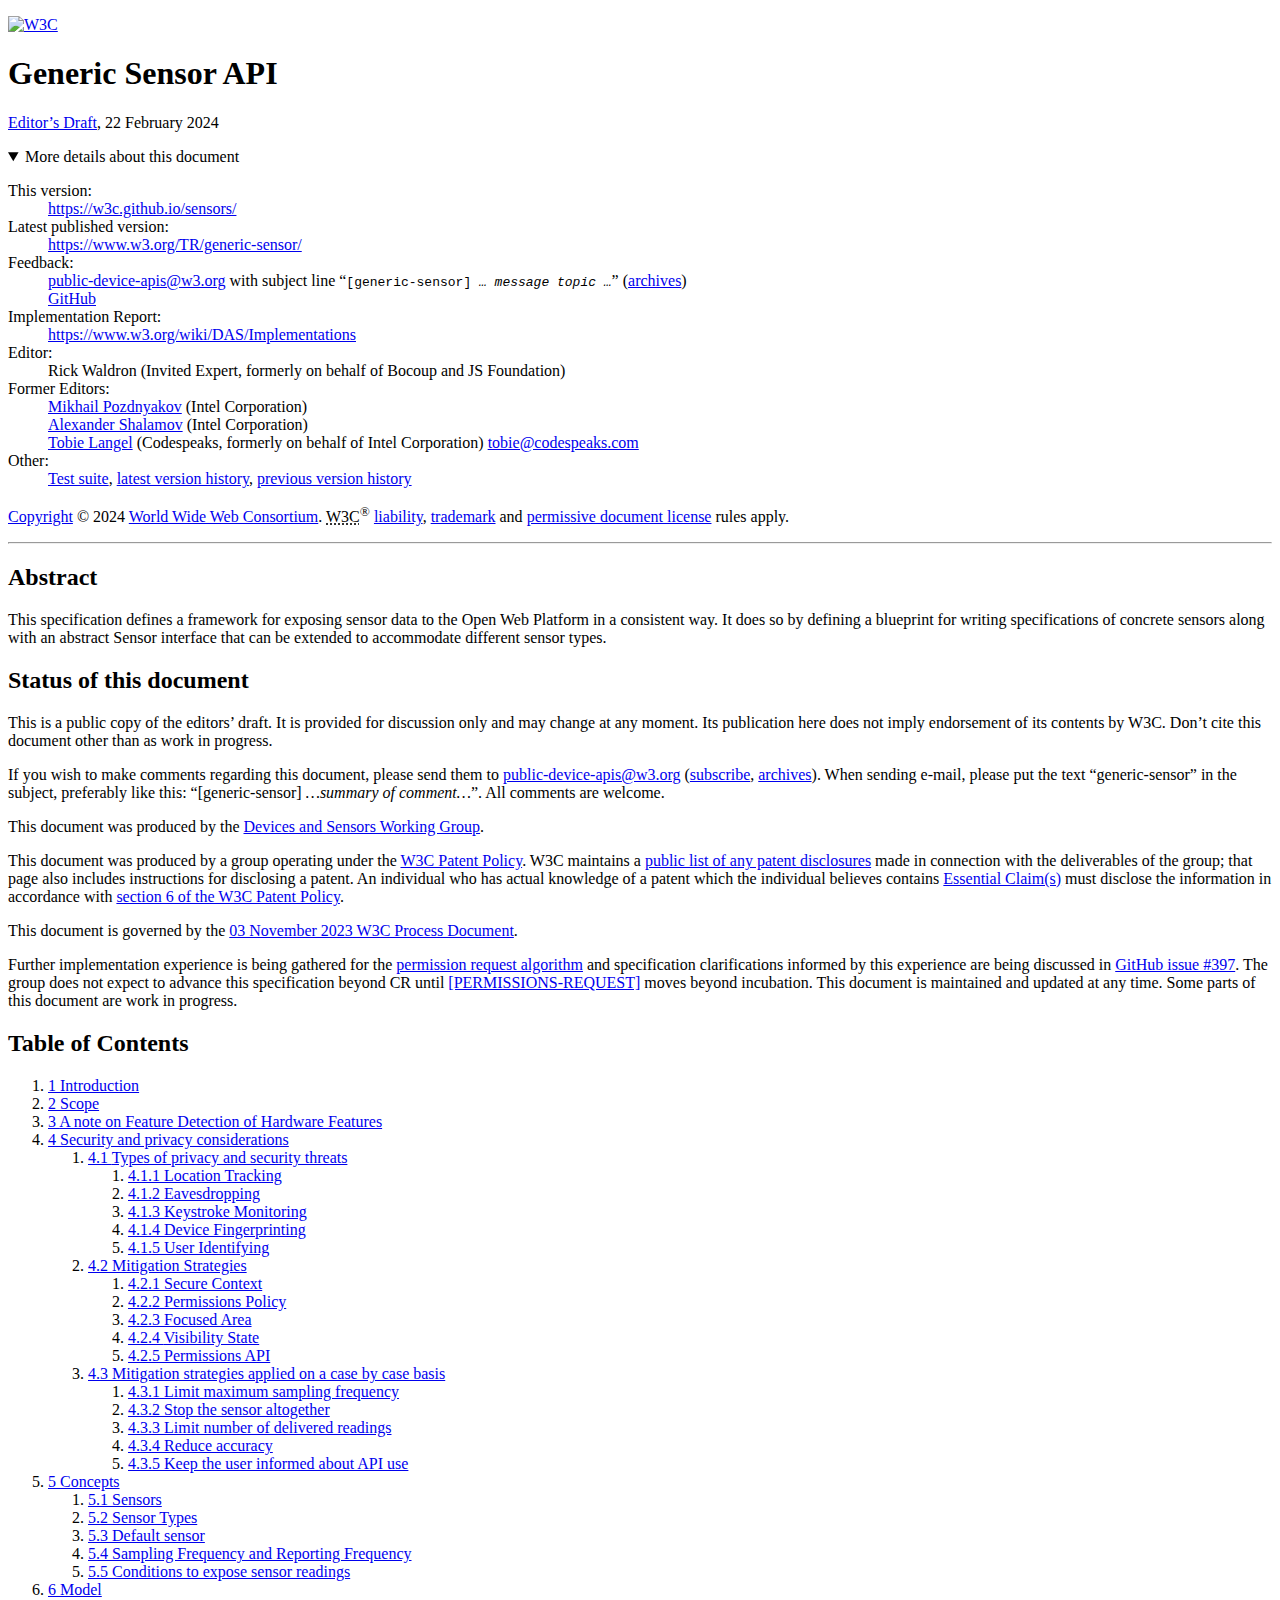
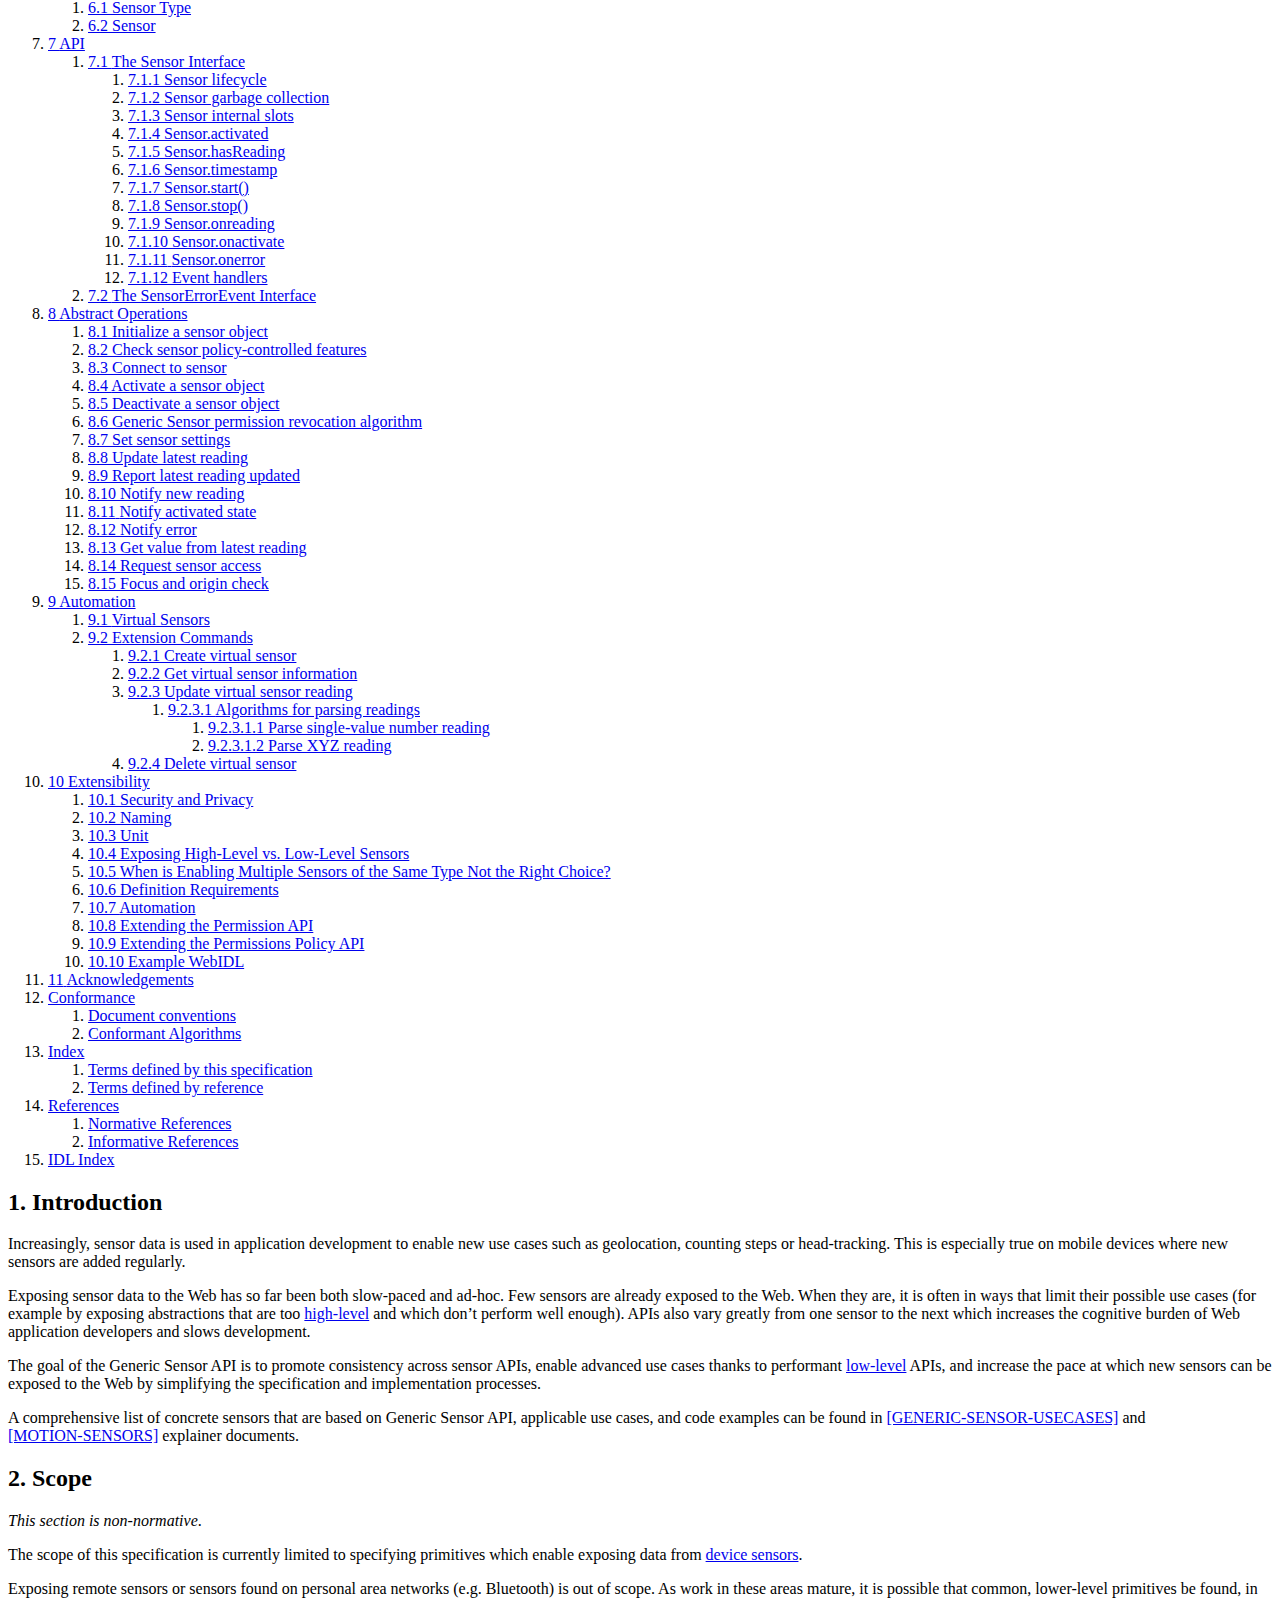
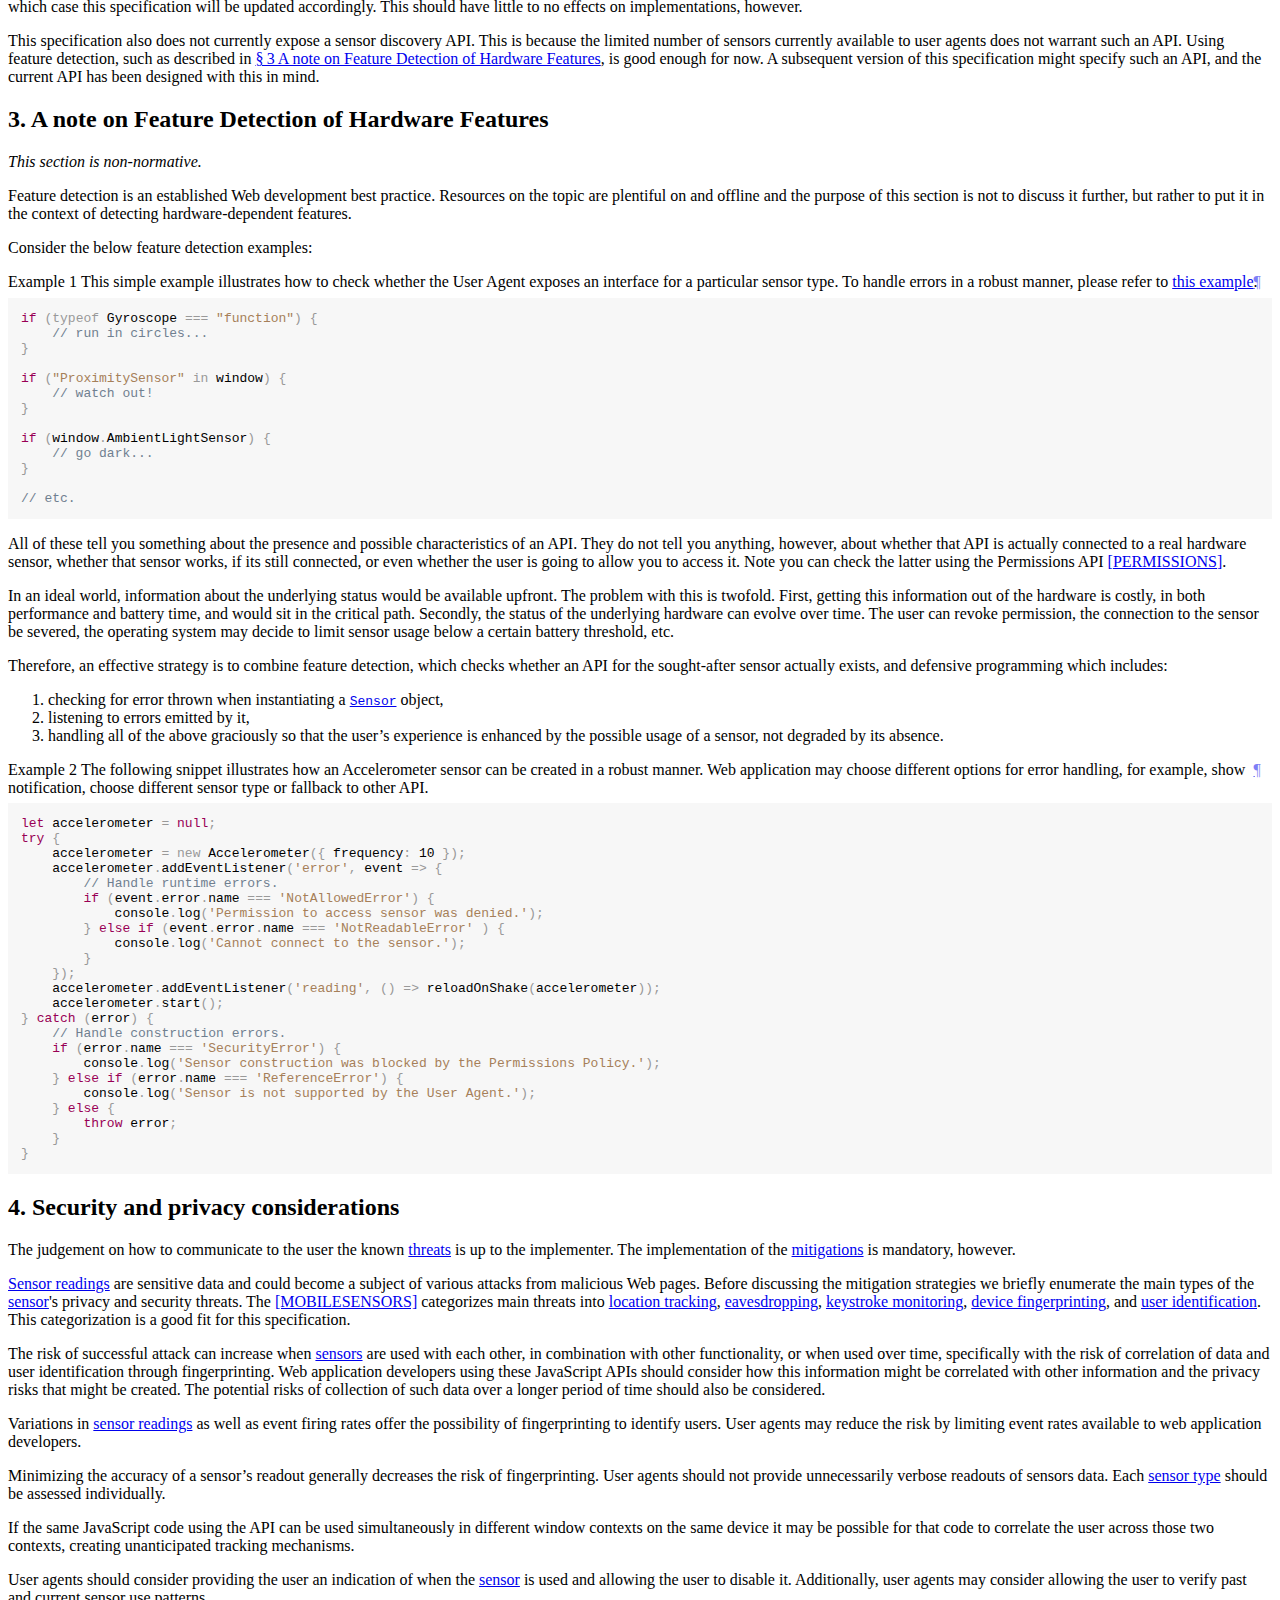
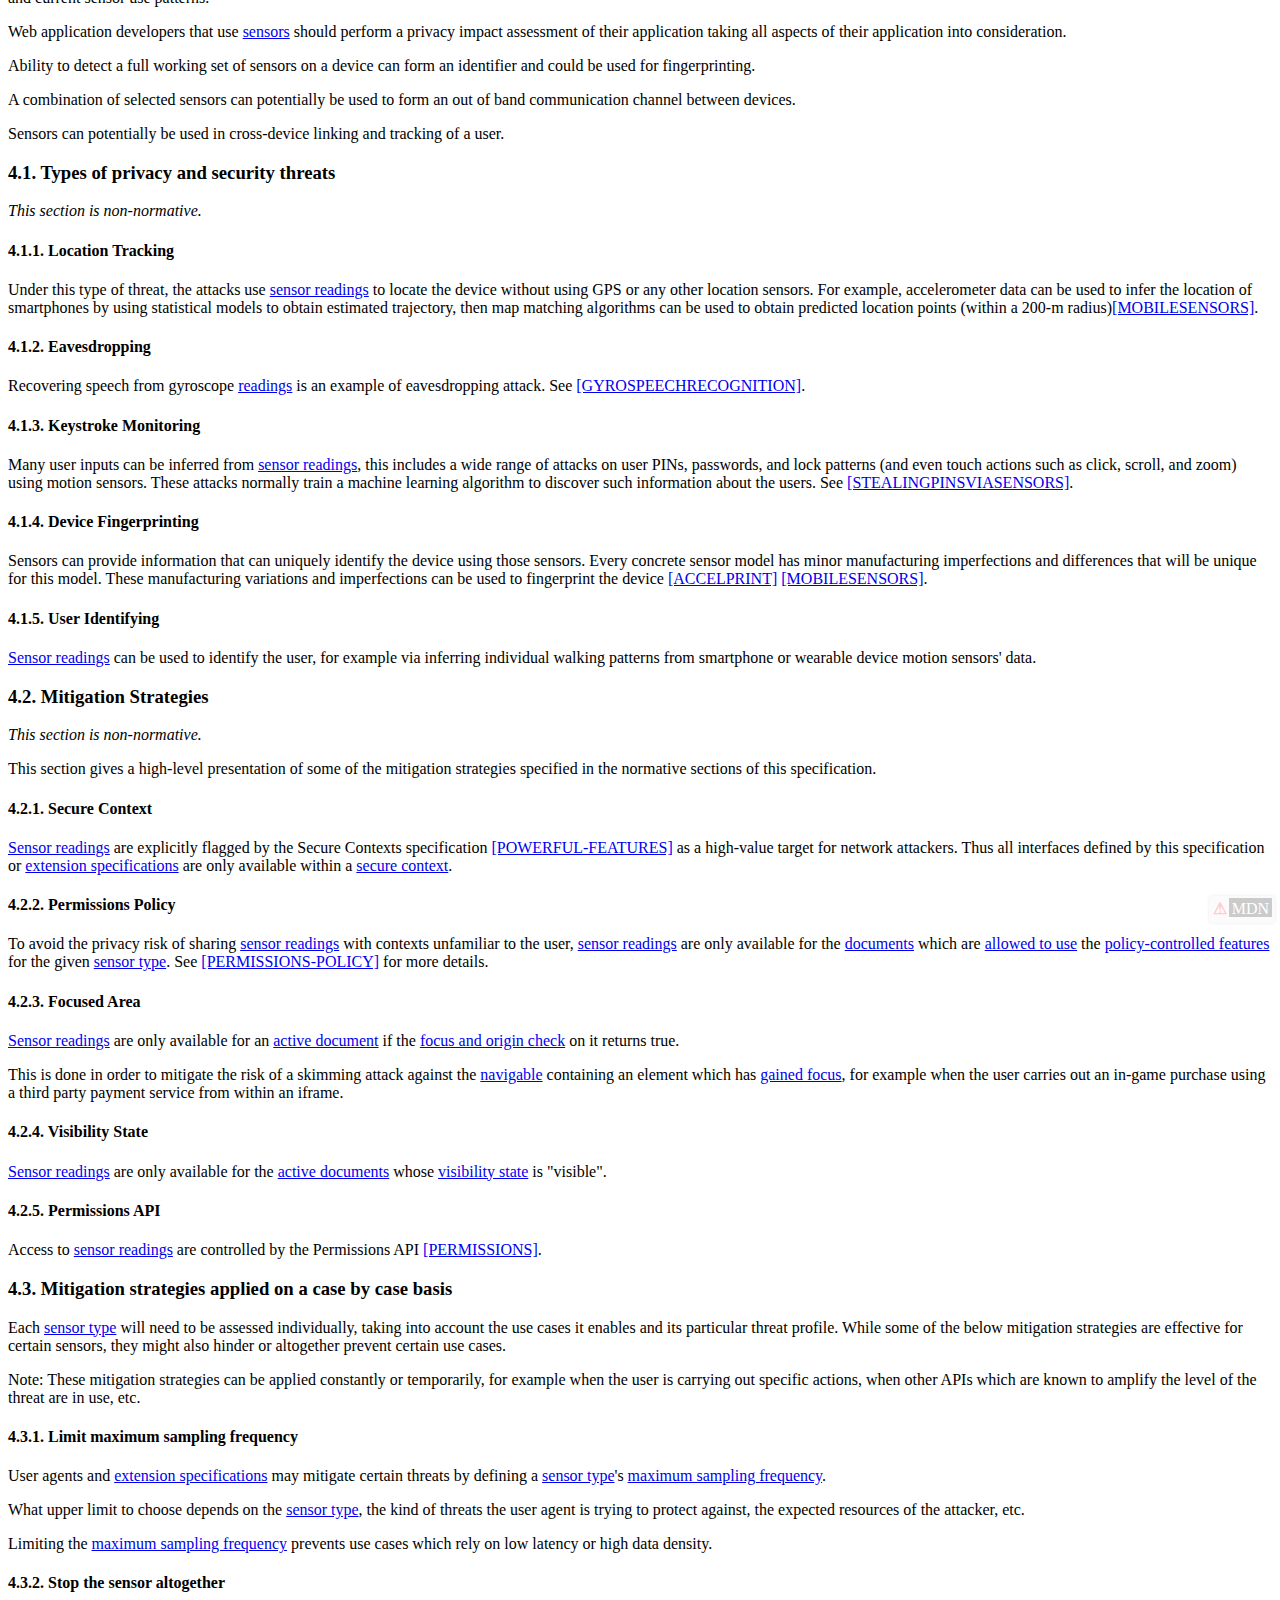
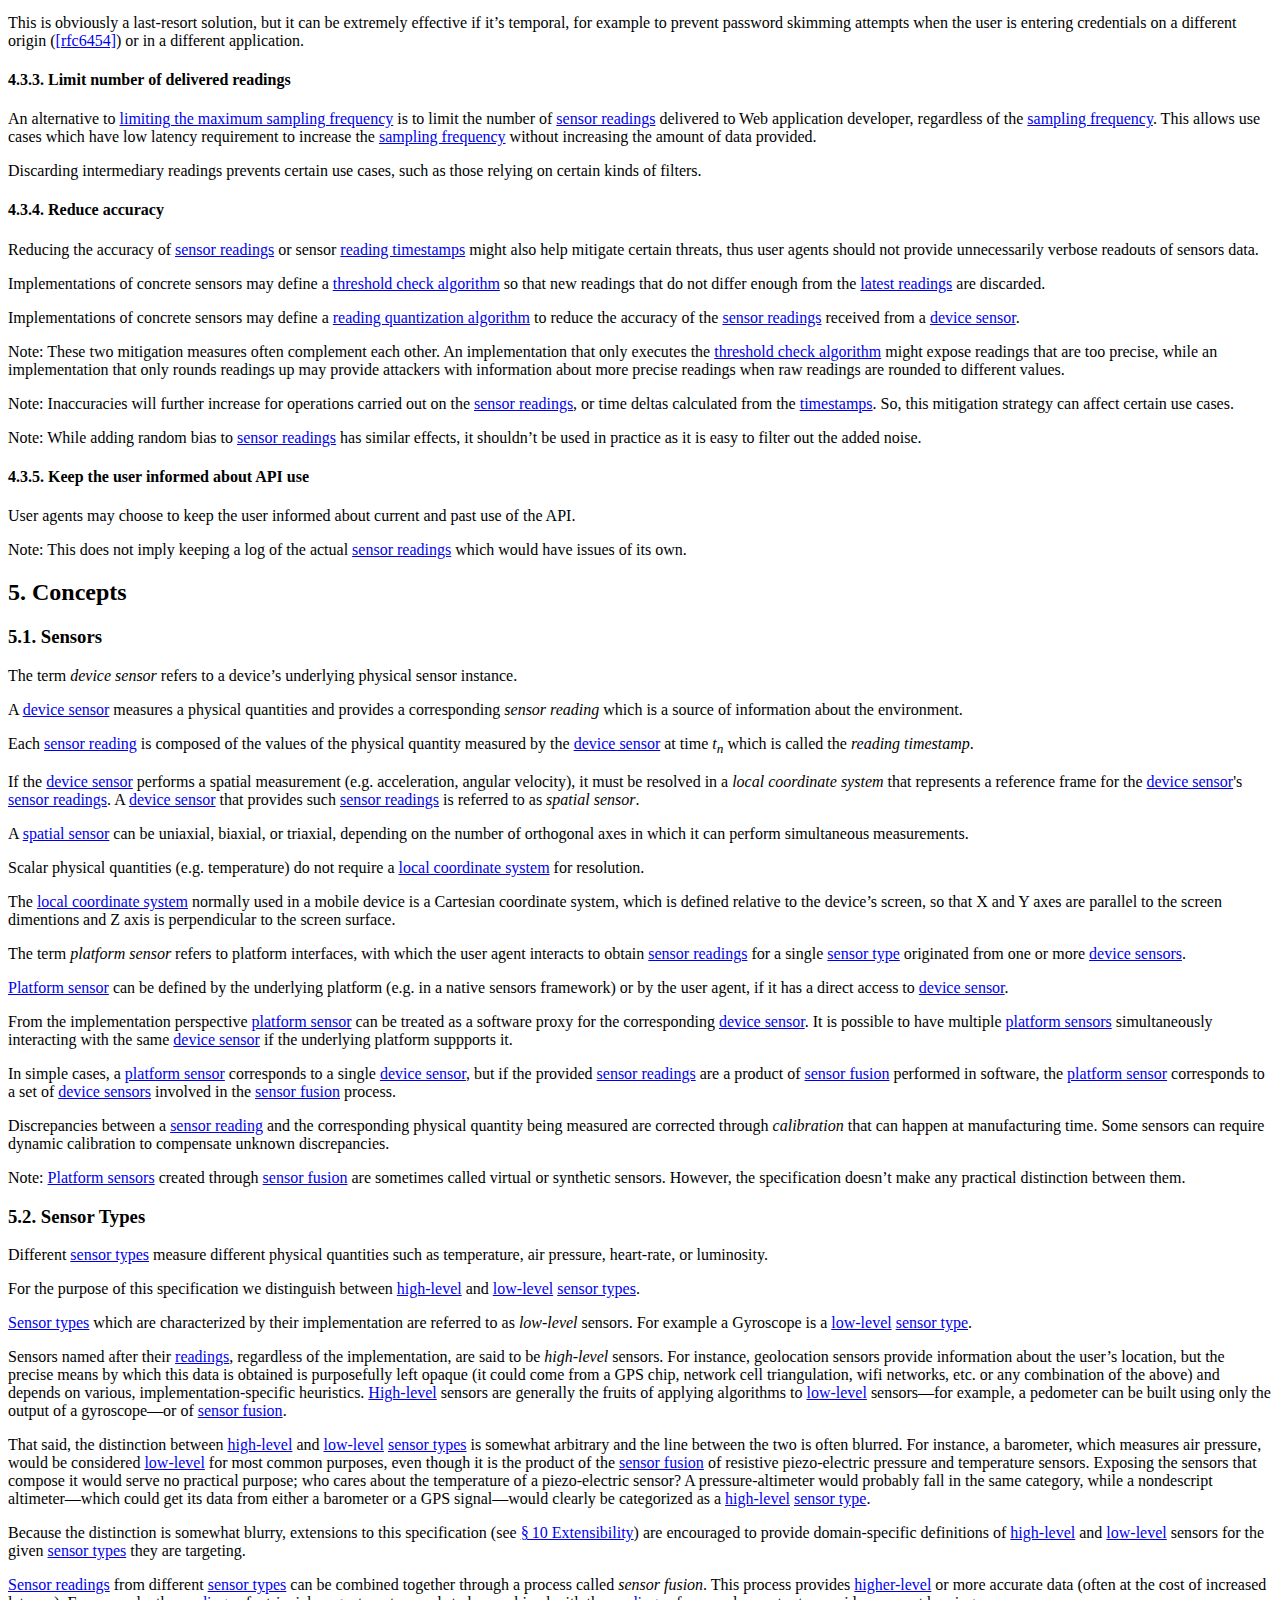
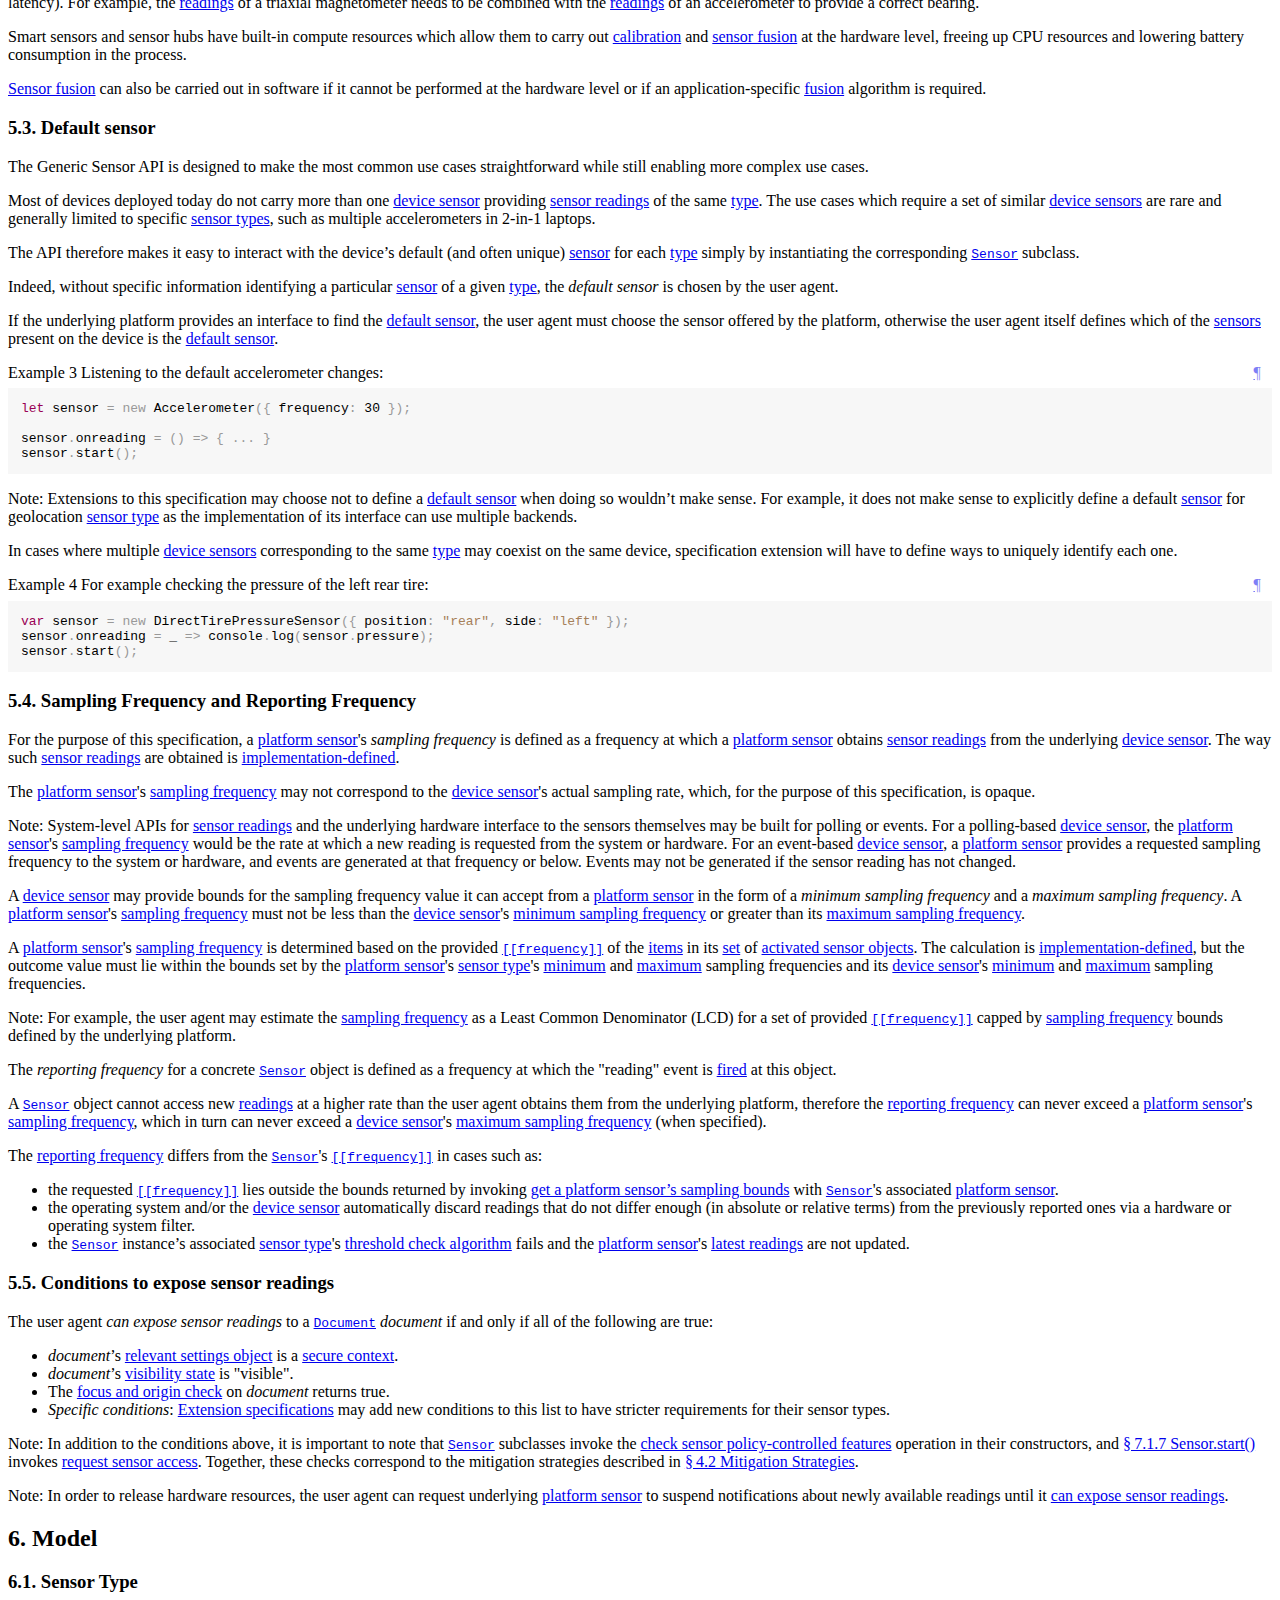
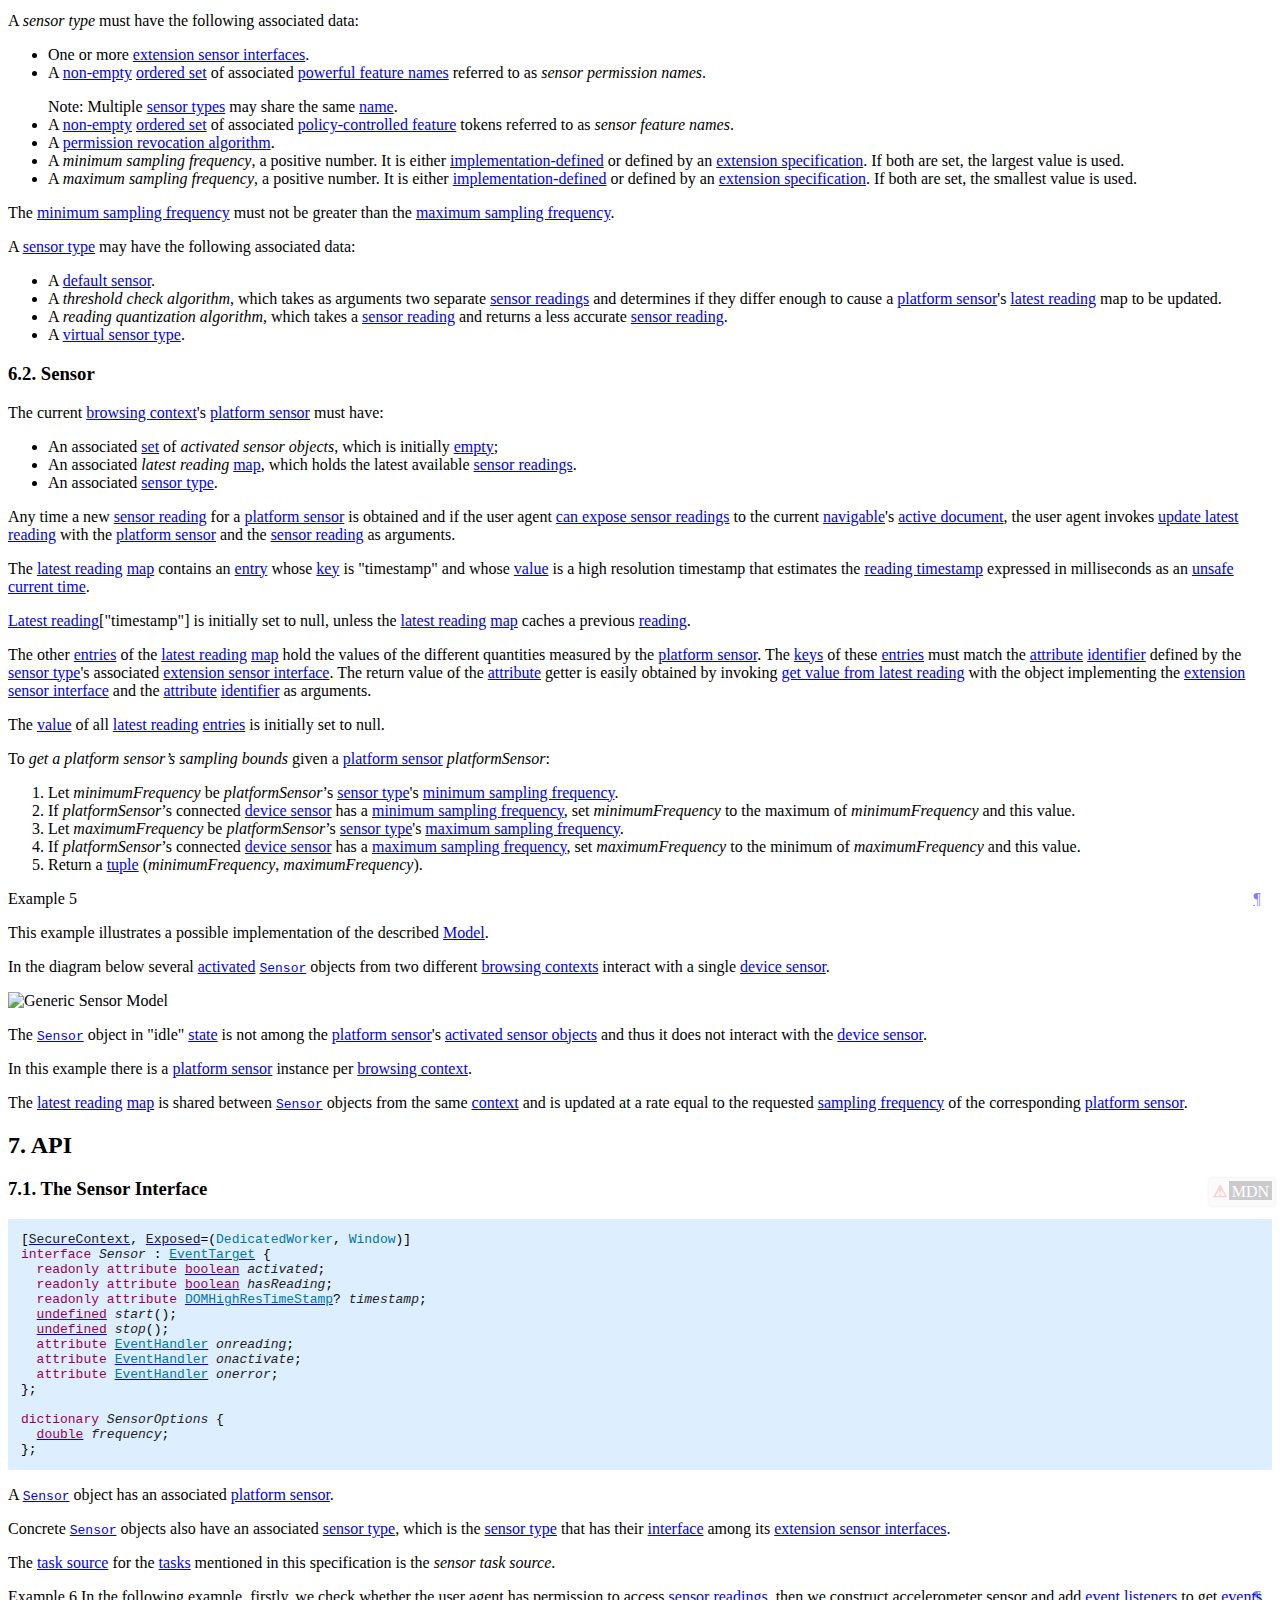
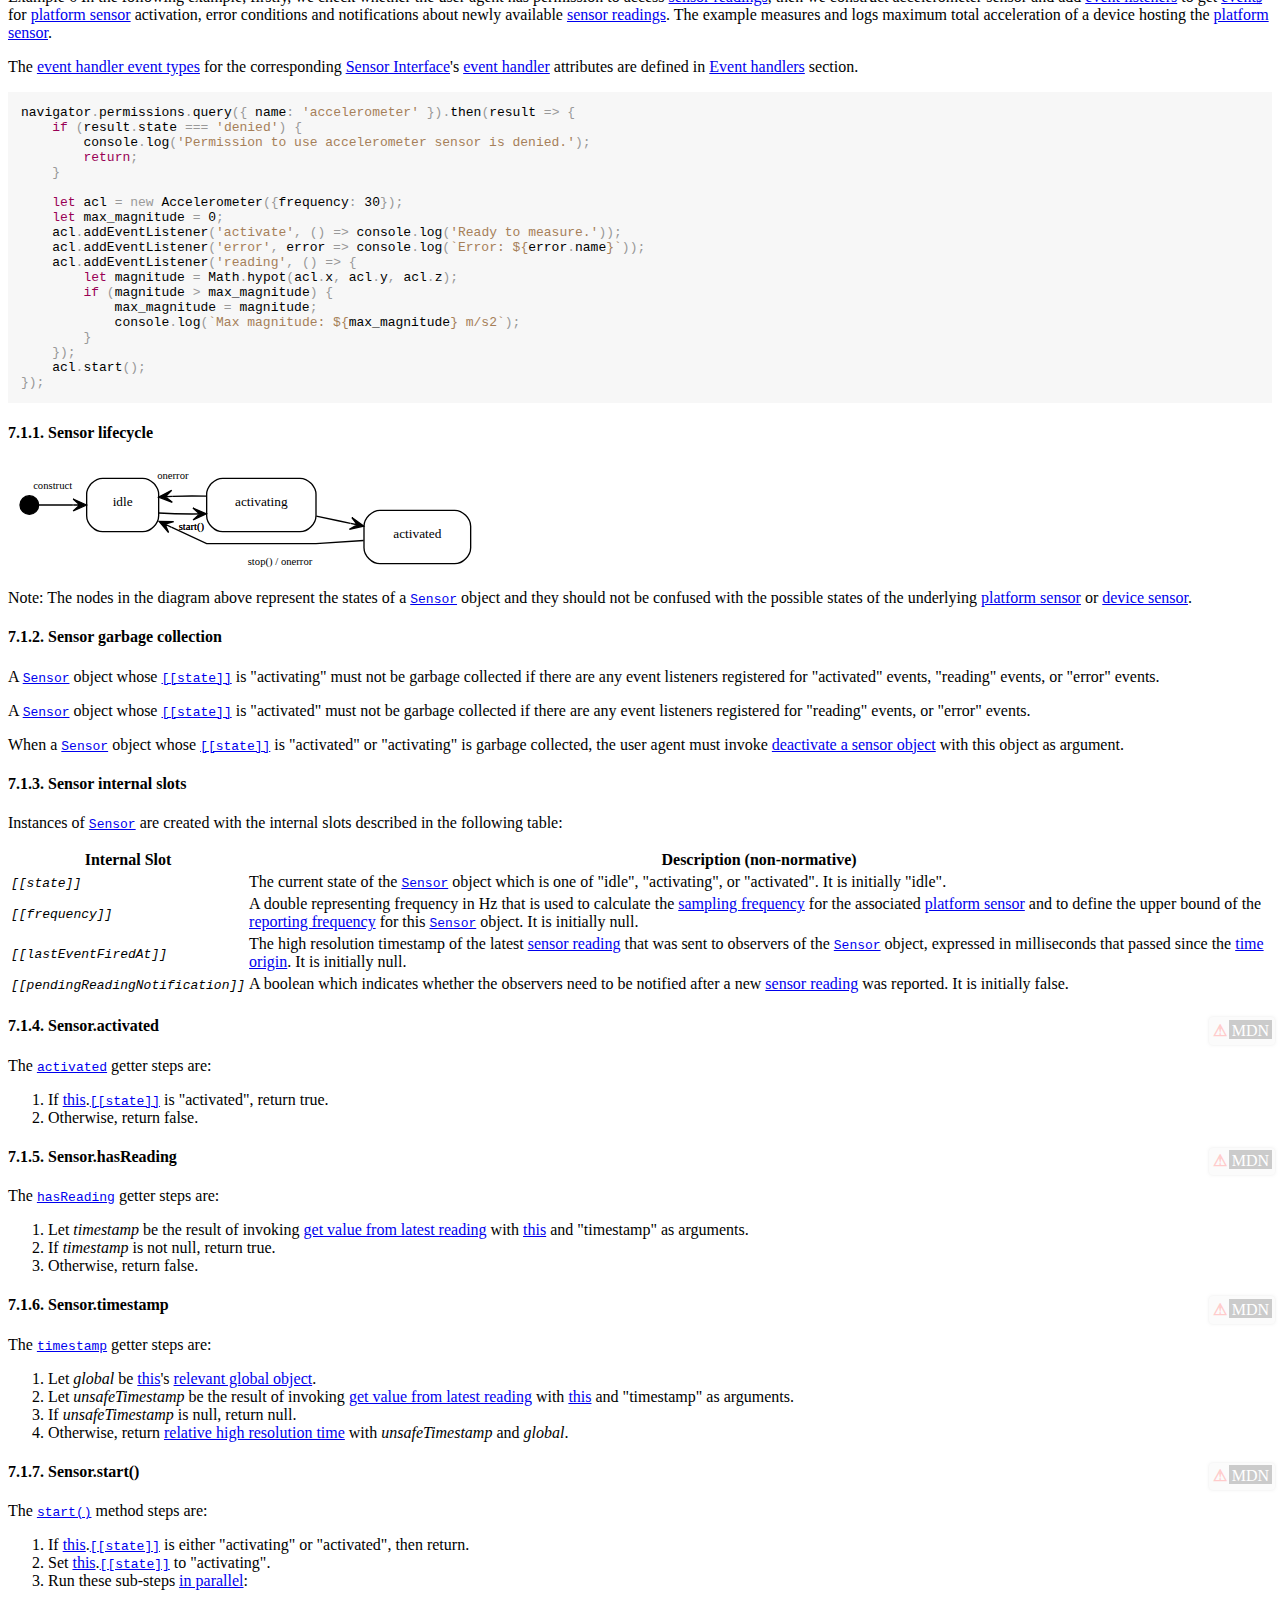
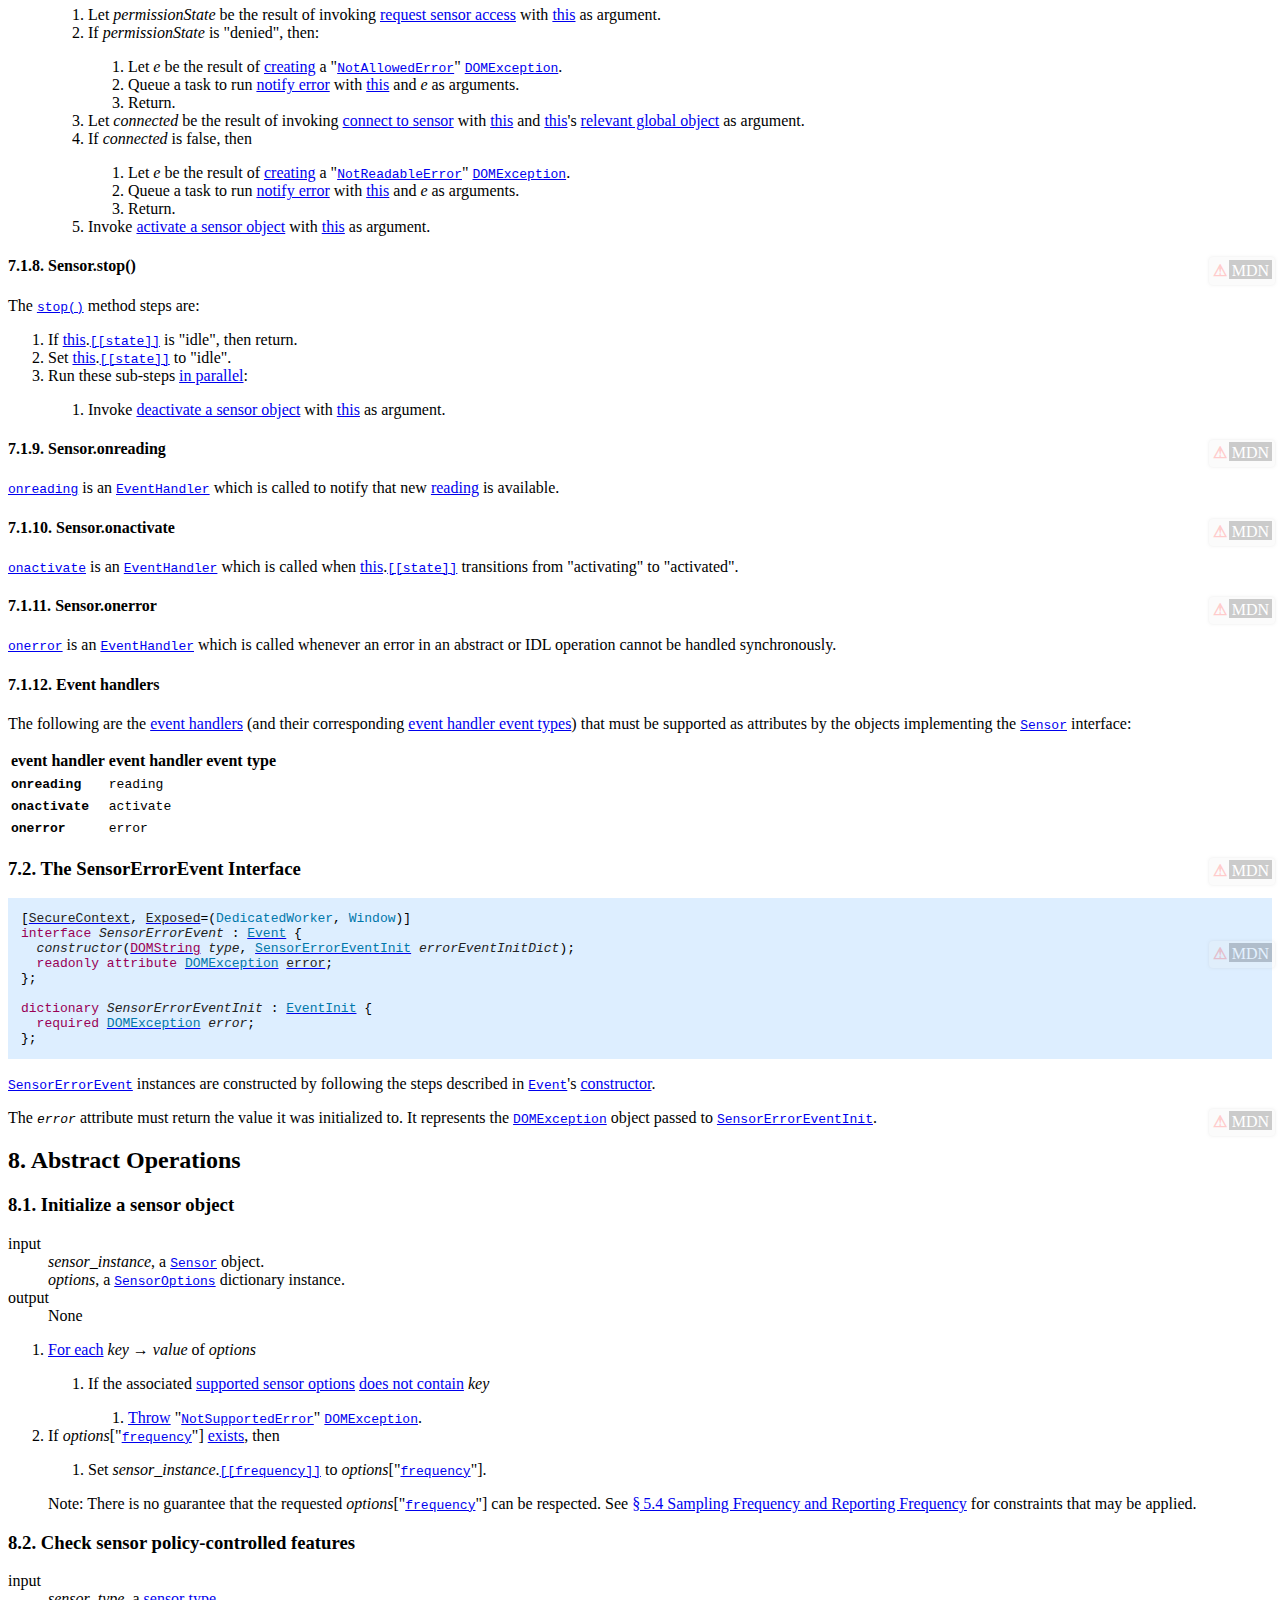
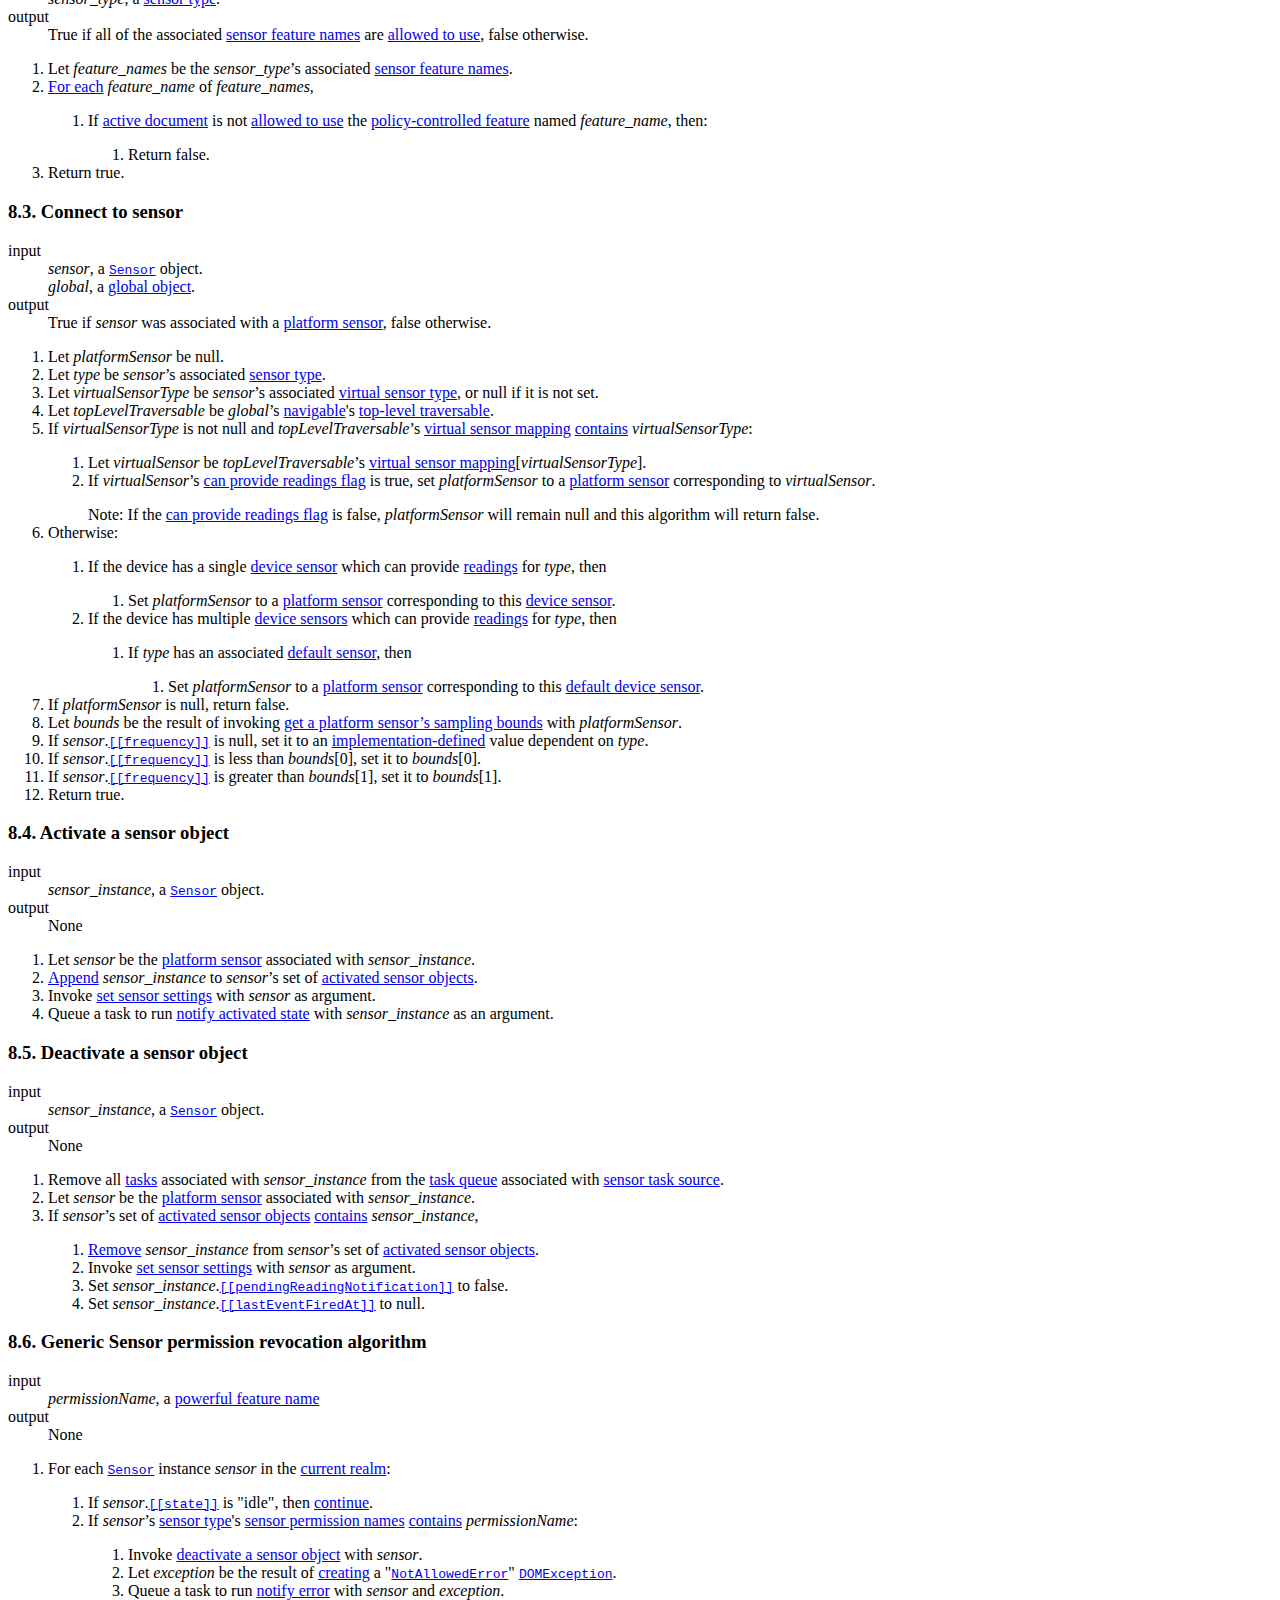
==== commit d766b300: "Add an informative background article" ====
--- a/index.html
+++ b/index.html
@@ -7,7 +7,7 @@
   <link href="https://www.w3.org/StyleSheets/TR/2021/W3C-ED" rel="stylesheet">
   <meta content="Bikeshed version 82ce88815, updated Thu Sep 7 16:33:55 2023 -0700" name="generator">
   <link href="https://www.w3.org/TR/generic-sensor/" rel="canonical">
-  <meta content="aab0ee453a312ad09b7ce54a94cabf685f3c8c84" name="document-revision">
+  <meta content="d8b0f67c3acc27330f97554185a32577a7d9d063" name="document-revision">
 <style>
     svg g.edge text {
         font-size: 8px;
@@ -911,7 +911,7 @@
   <div class="head">
    <p data-fill-with="logo"><a class="logo" href="https://www.w3.org/"> <img alt="W3C" height="48" src="https://www.w3.org/StyleSheets/TR/2021/logos/W3C" width="72"> </a> </p>
    <h1 class="p-name no-ref" id="title">Generic Sensor API</h1>
-   <p id="w3c-state"><a href="https://www.w3.org/standards/types#ED">Editor’s Draft</a>, <time class="dt-updated" datetime="2024-02-20">20 February 2024</time></p>
+   <p id="w3c-state"><a href="https://www.w3.org/standards/types#ED">Editor’s Draft</a>, <time class="dt-updated" datetime="2024-02-22">22 February 2024</time></p>
    <details open>
     <summary>More details about this document</summary>
     <div data-fill-with="spec-metadata">
